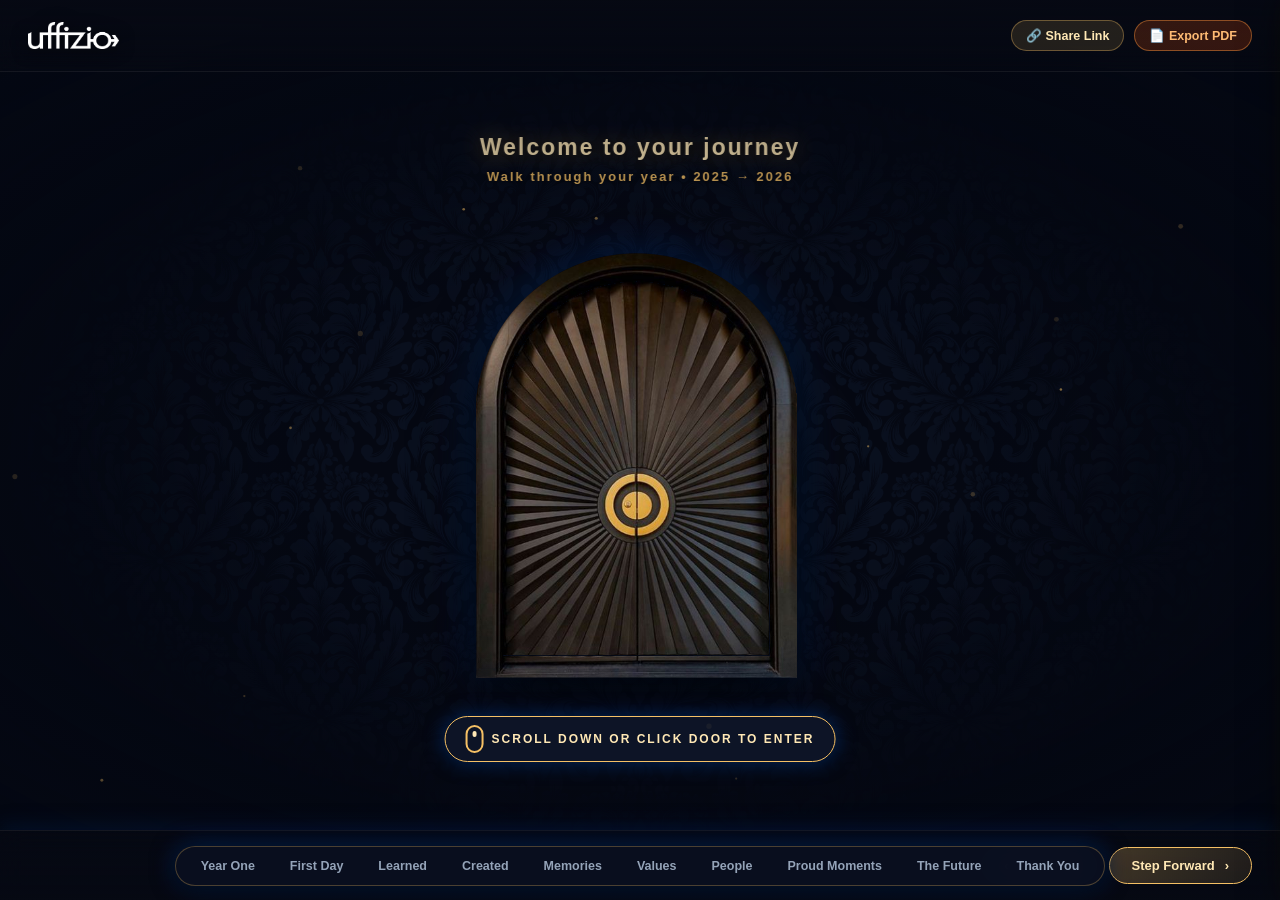
==== index.html @ 28c7464e "feat(memories): add 4 new photos completing memories photo collage with 7 photos" ====
<!DOCTYPE html>
<html lang="en">
<head>
  <meta charset="UTF-8">
  <meta name="viewport" content="width=device-width, initial-scale=1.0">
  <meta http-equiv="Cache-Control" content="no-cache, no-store, must-revalidate">
  <meta http-equiv="Pragma" content="no-cache">
  <meta http-equiv="Expires" content="0">
  <!-- Embedded Palace State (Self-Contained Cross-Device & Incognito Support) -->
  <script id="initialPalaceState" type="application/json">
{
  "profileVersion": 6,
  "chambers": [
    {
      "id": "chamber-milestone",
      "type": "celebration",
      "navNum": "★",
      "navLabel": "Year One",
      "title": "Celebrating your first year with Uffizio",
      "sub": "With Uffizio",
      "canDelete": false,
      "enabled": true,
      "tabTarget": "tab-celebration"
    },
    {
      "id": "chamber-0",
      "type": "timeline",
      "navNum": "01",
      "navLabel": "First Day",
      "title": "Where your journey began",
      "sub": "The beginning of your journey",
      "canDelete": true,
      "enabled": true,
      "tabTarget": "tab-milestones"
    },
    {
      "id": "chamber-1",
      "type": "skills",
      "navNum": "02",
      "navLabel": "Learned",
      "title": "The evolution of growth",
      "sub": "The breakthrough moments, technical mastery, and skills forged through dedication.",
      "canDelete": true,
      "enabled": true,
      "tabTarget": "tab-skills"
    },
    {
      "id": "chamber-2b",
      "type": "projects",
      "navNum": "03",
      "navLabel": "Created",
      "title": "Building impact through innovation",
      "sub": "Expanding horizons, specialized solutions, and next-level contributions.",
      "canDelete": true,
      "enabled": true,
      "tabTarget": "tab-projects-2"
    },
    {
      "id": "chamber-memories-2",
      "type": "memories",
      "navNum": "04",
      "navLabel": "Memories",
      "title": "Celebrating a year of memories",
      "sub": "More curated moments, team laughter, and workplace milestones.",
      "canDelete": true,
      "enabled": true,
      "tabTarget": "tab-memories-2"
    },
    {
      "id": "chamber-values",
      "type": "values",
      "navNum": "05",
      "navLabel": "Values",
      "title": "The values you bring",
      "sub": "The Values You Bring — How Your Everyday Actions Define Our Culture",
      "canDelete": true,
      "enabled": true,
      "tabTarget": "tab-values"
    },
    {
      "id": "chamber-3",
      "type": "people",
      "navNum": "06",
      "navLabel": "People",
      "title": "The people behind your journey",
      "sub": "Warm words, memories, and shared laughs with the team who walked with you.",
      "canDelete": true,
      "enabled": true,
      "tabTarget": "tab-notes"
    },
    {
      "id": "chamber-4",
      "type": "achievements",
      "navNum": "07",
      "navLabel": "Proud Moments",
      "title": "Moments that made you proud",
      "sub": "Milestones of recognition, awards, and breakthroughs celebrating your impact.",
      "canDelete": true,
      "enabled": true,
      "tabTarget": "tab-proud"
    },
    {
      "id": "chamber-5",
      "type": "future",
      "navNum": "08",
      "navLabel": "The Future",
      "title": "My vision for what’s next",
      "sub": "Looking ahead to the next summits, vision, and growth with Uffizio.",
      "canDelete": true,
      "enabled": true,
      "tabTarget": "tab-future"
    },
    {
      "id": "chamber-thankyou",
      "type": "thankyou",
      "navNum": "09",
      "navLabel": "Thank You",
      "title": "Thank you",
      "sub": "With Deepest Gratitude & Pride — Honoring Your 1 Year Journey With Uffizio",
      "canDelete": true,
      "enabled": true,
      "tabTarget": "tab-thankyou"
    }
  ],
  "doorWingLeft": "UFFIZIO",
  "doorWingRight": "2025 → 2026",
  "editorPasscode": "uffizio",
  "entrance": {
    "logo": "uffizio_logo_white.png",
    "title": "Welcome to your journey",
    "subtitle": "Walk through your year • 2025 → 2026",
    "prompt": "Scroll down or click door to enter"
  },
  "employee": {
    "name": "Dhara Patel",
    "role": "Software Engineer • Creative Systems",
    "date": "01 September 2025",
    "photo": "dhara_profile.jpg",
    "years": "2025 → 2026"
  },
  "celebration": {
    "title": "Celebrating your first year with Uffizio",
    "sub": "With Uffizio",
    "quote": "“One year ago, a new chapter began. Today, we celebrate everything that made it meaningful.”"
  },
  "milestones": [
    {
      "date": "01 September 2025",
      "title": "Joined Uffizio",
      "sub": "Customer Support Journey Begins"
    },
    {
      "date": "March 2026",
      "title": "Successfully Completed Probation",
      "sub": "Confirmed Core Team Member"
    },
    {
      "date": "01 September 2026",
      "title": "Completed 1 Year Journey",
      "sub": "1 Year of Impact & Excellence"
    },
    {
      "date": "September 2026",
      "title": "Sr.Devloper",
      "sub": "Devloper journy began."
    }
  ],
  "evolution": {
    "thenTitle": "Day 01",
    "thenPoints": [
      {
        "icon": "globe",
        "text": "Learning the environment"
      },
      {
        "icon": "box",
        "text": "Understanding the product"
      },
      {
        "icon": "compass",
        "text": "Getting familiar with the role"
      }
    ],
    "growthLabel": "",
    "nowTitle": "Today",
    "nowPoints": [
      {
        "icon": "shield",
        "text": "More confidence",
        "colorClass": "highlight-gold"
      },
      {
        "icon": "target",
        "text": "Better understanding",
        "colorClass": "highlight-cyan"
      },
      {
        "icon": "crown",
        "text": "Greater ownership",
        "colorClass": "highlight-emerald"
      }
    ]
  },
  "thankYou": {
    "headerBadge": "",
    "title": "Thank You, Dhara!",
    "subtitle": "",
    "message": "Thank you for your dedication, energy, and spirit at Uffizio. Your contributions strengthen our team, and we’re proud of your growth and journey with us.",
    "signature": "— With heartfelt gratitude & best wishes, Team Uffizio 🌟",
    "actionBtn1": "🎉 Shower Confetti & Applause",
    "actionBtn2": "",
    "actionBtn3": "🏛️ Revisit Palace From Start",
    "badges": [
      {
        "icon": "star",
        "title": "365 Days of Excellence",
        "desc": "Dedication and resilience every single day"
      },
      {
        "icon": "heart",
        "title": "Cherished Teammate",
        "desc": "Bringing warmth, trust, and team spirit"
      },
      {
        "icon": "rocket",
        "title": "Limitless Horizons",
        "desc": "Ready to conquer the next summits together"
      }
    ]
  },
  "proud": {
    "plaqueTitle": "INNOVATOR OF THE YEAR",
    "plaqueSubtitle": "2025 - 2026 ANNUAL HONORS",
    "trophyImg": "golden_trophy.png",
    "polaroids": [
      {
        "image": "proud_polaroid_1.png",
        "caption": "v4.0 Launch Night! 🚀"
      },
      {
        "image": "proud_polaroid_2.png",
        "caption": "Hackathon Runners-up 🏆"
      },
      {
        "image": "proud_polaroid_3.png",
        "caption": "All-Hands Demo Day 🎤"
      }
    ]
  },
  "future": {
    "title": "My Vision for What's Next",
    "image": "future_vision_board.png",
    "quoteText": "A goal without a plan is just a wish.",
    "quoteAuthor": "Antoine de Saint-Exupéry",
    "cards": [
      {
        "title": "What skills do you want to build?",
        "sub": "Share the skills or knowledge you want to develop to grow in your career."
      },
      {
        "title": "What new challenges do you want to take on?",
        "sub": "Tell us about the kind of opportunities or responsibilities you would like to explore."
      },
      {
        "title": "What impact do you want to create?",
        "sub": "How do you see yourself contributing more to your team and Uffizio?"
      },
      {
        "title": "Where do you see yourself growing?",
        "sub": "Envision your long-term goals, milestones, and leadership journey ahead."
      }
    ],
    "bottomQuote1": "Your journey doesn't end here.",
    "bottomQuote2": "It evolves with every step you take.",
    "btnSaveText": "Save My Vision"
  },
  "skills": [
    {
      "title": "Knowledge",
      "desc": "Product & Architecture",
      "pct": 98,
      "icon": "🧠",
      "tag": "Product Mastery"
    },
    {
      "title": "Communication",
      "desc": "Cross-Team Alignment",
      "pct": 95,
      "icon": "💬",
      "tag": "Team Synergy"
    },
    {
      "title": "Problem Solving",
      "desc": "First-Principles Triage",
      "pct": 96,
      "icon": "🧩",
      "tag": "Rapid Resolution"
    },
    {
      "title": "Confidence",
      "desc": "Autonomous Ownership",
      "pct": 98,
      "icon": "🛡️",
      "tag": "High Autonomy"
    }
  ],
  "contributions": [
    {
      "id": 0,
      "image": "https://images.unsplash.com/photo-1551288049-bebda4e38f71?w=700&auto=format&fit=crop&q=80",
      "project": {
        "title": "Enterprise Support SLA 99.8%",
        "desc": "Delivering mission-critical technical support and rapid incident resolution for high-value enterprise fleet partners."
      },
      "contribution": {
        "title": "Direct Triage & Swift Resolution",
        "desc": "Owned tier-1/tier-2 incident lifecycle, coordinated cross-functional engineering fixes, and established a sub-15m initial response rhythm."
      },
      "impact": {
        "title": "Zero SLA Breaches & 99.8% CSAT",
        "desc": "Maintained an impeccable SLA track record throughout Year 1, earning stellar partner trust and high retention.",
        "metricVal1": "99.8%",
        "metricLbl1": "SLA Maintained"
      }
    },
    {
      "id": 1,
      "image": "https://images.unsplash.com/photo-1517245386807-bb43f82c33c4?w=700&auto=format&fit=crop&q=80",
      "project": {
        "title": "Standard Operating Procedures v2",
        "desc": "Standardizing complex vehicle tracking hardware diagnostics and telematics platform onboarding SOPs."
      },
      "contribution": {
        "title": "Authoring 60+ Troubleshooting Guides",
        "desc": "Synthesized edge-case solutions into visual step-by-step documentation and conducted knowledge-transfer sessions."
      },
      "impact": {
        "title": "65% Faster Team Ramp-Up",
        "desc": "Reduced support query escalation turnaround by 3x and accelerated training for all newly onboarding teammates.",
        "metricVal1": "60+",
        "metricLbl1": "Guides Authored"
      }
    },
    {
      "id": 2,
      "image": "https://images.unsplash.com/photo-1524522173746-f628baad3644?w=700&auto=format&fit=crop&q=80",
      "project": {
        "title": "Proactive Fleet Anomaly Monitoring",
        "desc": "Early detection of sensor disconnections, device battery drain, and network latency before clients notice downtime."
      },
      "contribution": {
        "title": "Preventative Diagnostics Routine",
        "desc": "Implemented daily automated health checks and conducted outreach calls to pre-emptively calibrate vehicle tracking units."
      },
      "impact": {
        "title": "+48% Proactive Case Resolution",
        "desc": "Prevented hundreds of potential downtime hours and substantially elevated client confidence in platform stability.",
        "metricVal1": "150+",
        "metricLbl1": "Fleets Safeguarded"
      }
    },
    {
      "id": 3,
      "image": "https://images.unsplash.com/photo-1573496359142-b8d87734a5a2?w=700&auto=format&fit=crop&q=80",
      "project": {
        "title": "Year-Round Client Advocacy",
        "desc": "Serving as the trusted face and reassuring voice of Uffizio across 500+ complex customer touchpoints."
      },
      "contribution": {
        "title": "Empathetic, End-to-End Ownership",
        "desc": "Turned frustrated users into brand champions through relentless follow-ups, patience, and clear technical communication."
      },
      "impact": {
        "title": "500+ Smiles & 4.9★ Rating",
        "desc": "Directly strengthened client loyalty, earning praise from team leads, customers, and management alike.",
        "metricVal1": "500+",
        "metricLbl1": "Breakthroughs"
      }
    },
    {
      "id": 4,
      "image": "https://images.unsplash.com/photo-1460925895917-afdab827c52f?w=700&auto=format&fit=crop&q=80",
      "project": {
        "title": "Employee new  task",
        "desc": "Describe the key project scope, customer problem, or technical initiative."
      },
      "contribution": {
        "title": "Good",
        "desc": "Describe the direct action you took, solutions created, or fixes delivered."
      },
      "impact": {
        "title": "Measurable Business Result",
        "desc": "Explain the outcome, customer satisfaction, or efficiency achieved.",
        "metricVal1": "100%",
        "metricLbl1": "Success"
      }
    },
    {
      "id": 5,
      "image": "https://images.unsplash.com/photo-1551288049-bebda4e38f71?w=700&auto=format&fit=crop&q=80",
      "project": {
        "title": "Project / Task 6",
        "desc": "Describe the key project scope, customer problem, or technical initiative."
      },
      "contribution": {
        "title": "Key Contribution & Ownership",
        "desc": "Describe the direct action you took, solutions created, or fixes delivered."
      },
      "impact": {
        "title": "Measurable Business Result",
        "desc": "Explain the outcome, customer satisfaction, or efficiency achieved.",
        "metricVal1": "100%",
        "metricLbl1": "Success"
      }
    },
    {
      "id": 6,
      "image": "https://images.unsplash.com/photo-1517245386807-bb43f82c33c4?w=700&auto=format&fit=crop&q=80",
      "project": {
        "title": "Project / Task 7",
        "desc": "Describe the key project scope, customer problem, or technical initiative."
      },
      "contribution": {
        "title": "Key Contribution & Ownership",
        "desc": "Describe the direct action you took, solutions created, or fixes delivered."
      },
      "impact": {
        "title": "Measurable Business Result",
        "desc": "Explain the outcome, customer satisfaction, or efficiency achieved.",
        "metricVal1": "100%",
        "metricLbl1": "Success"
      }
    },
    {
      "id": 7,
      "image": "https://images.unsplash.com/photo-1524522173746-f628baad3644?w=700&auto=format&fit=crop&q=80",
      "project": {
        "title": "Project / Task 8",
        "desc": "Describe the key project scope, customer problem, or technical initiative."
      },
      "contribution": {
        "title": "Key Contribution & Ownership",
        "desc": "Describe the direct action you took, solutions created, or fixes delivered."
      },
      "impact": {
        "title": "Measurable Business Result",
        "desc": "Explain the outcome, customer satisfaction, or efficiency achieved.",
        "metricVal1": "100%",
        "metricLbl1": "Success"
      }
    }
  ],
  "contributions2": [
    {
      "id": 0,
      "tabLabel": "Telematics Sync",
      "tabIcon": "🛰️",
      "image": "https://images.unsplash.com/photo-1518770660439-4636190af475?w=800&auto=format&fit=crop&q=80",
      "project": {
        "title": "Cross-Platform Telematics Sync",
        "desc": "Engineering high-throughput telemetry stream monitoring and synchronization across multi-vendor GPS hardware.",
        "tag": "IoT & Data Integrity • High Precision"
      },
      "contribution": {
        "title": "",
        "desc": "Architected real-time ingestion pipelines reconciling protocol discrepancies across 15+ IoT tracker models."
      },
      "impact": {
        "title": "Data Reliability & Precision",
        "desc": "Achieved 99.9% telematics accuracy, eliminating GPS packet drops and enabling live fleet tracking at scale.",
        "metricVal1": "",
        "metricLbl1": "Telematics Accuracy"
      }
    },
    {
      "id": 1,
      "tabLabel": "Incident Automation",
      "tabIcon": "⚡",
      "image": "https://images.unsplash.com/photo-1551434678-e076c223a692?w=800&auto=format&fit=crop&q=80",
      "project": {
        "title": "Automated Incident Escalation",
        "desc": "Developing smart triage triggers and escalation workflows to accelerate critical issue response times.",
        "tag": "Workflow Automation • Operations"
      },
      "contribution": {
        "title": "",
        "desc": "Built rule-based dispatch scripts connecting customer priority tickets directly with specialized engineering pods."
      },
      "impact": {
        "title": "Swift MTTR Reduction",
        "desc": "Accelerated critical issue escalation by 35% and improved cross-departmental incident handoffs.",
        "metricVal1": "",
        "metricLbl1": "Faster Escalation"
      }
    },
    {
      "id": 2,
      "tabLabel": "Client Onboarding",
      "tabIcon": "🌐",
      "image": "https://images.unsplash.com/photo-1552664730-d307ca884978?w=800&auto=format&fit=crop&q=80",
      "project": {
        "title": "Global Client Onboarding Hub",
        "desc": "Guiding enterprise fleet operators through bespoke onboarding architectures, device configuration, and staff training.",
        "tag": "Partner Success • Global Scale"
      },
      "contribution": {
        "title": "",
        "desc": "Facilitated over 120 live migration sessions, configuring geofences, alerts, and analytics dashboards for new clients."
      },
      "impact": {
        "title": "Accelerated Time-to-Value",
        "desc": "Onboarded 120+ commercial fleets smoothly with a 100% first-month retention milestone.",
        "metricVal1": "",
        "metricLbl1": "Fleets Onboarded"
      }
    },
    {
      "id": 3,
      "tabLabel": "Quality Loop",
      "tabIcon": "🔄",
      "image": "https://images.unsplash.com/photo-1460925895917-afdab827c52f?w=800&auto=format&fit=crop&q=80",
      "project": {
        "title": "Quality Assurance & Feedback Loop",
        "desc": "Establishing direct feedback loops connecting real-world user pain points with product sprint planning.",
        "tag": "Product Excellence • Voice of Customer"
      },
      "contribution": {
        "title": "",
        "desc": "Analyzed frontline feedback trends and authored monthly usability insight reports for the engineering team."
      },
      "impact": {
        "title": "High First-Contact Resolution",
        "desc": "Helped drive first-contact fix rates to 98% and reduced repetitive feature-related inquiries.",
        "metricVal1": "",
        "metricLbl1": "First-Contact Fix"
      }
    }
  ],
  "chamber2bCommonImage": "creations_showcase_common.png",
  "chamber2bCommonTitle": "Innovation & Systems In Action",
  "chamber2bCommonDesc": "Real-time architecture, proactive incident workflows, and high-impact partner success.",
  "projects": [
    {
      "title": "Platform Core v4.0",
      "subtitle": "Flagship Telematics & Engine Architecture",
      "gauge1": "99.98%",
      "gauge2": "+42%",
      "desc": "Architected the high-throughput ingestion pipeline processing real-time vehicle coordinates and alerts with sub-50ms round-trip synchronization."
    },
    {
      "title": "Design System 2.0",
      "subtitle": "Accessible Component Library",
      "gauge1": "50+",
      "gauge2": "3x",
      "desc": "Built a ground-up accessible enterprise UI system with dark/light themes, WCAG AA compliance, and rich spatial interaction primitives."
    },
    {
      "title": "Workflow Automation Engine",
      "subtitle": "Intelligent Operations & Dispatch",
      "gauge1": "18h",
      "gauge2": "12k+",
      "desc": "Engineered automated dispatch reconciliation, eliminating manual spreadsheets and reducing error margins to practically zero."
    },
    {
      "title": "150+ PRs Shipped",
      "subtitle": "Engineering Consistency & Velocity",
      "gauge1": "620+",
      "gauge2": "99.8%",
      "desc": "A full cycle of dependable delivery with thorough code reviews, zero regressions introduced in critical flows, and strong docs."
    }
  ],
  "memories": [
    {
      "id": 1,
      "title": "",
      "date": "",
      "tag": "",
      "image": "memories_photo_1.png",
      "desc": "Stepping into the Uffizio family on Day 1 with excitement, high aspirations, and warm welcomes."
    },
    {
      "id": 2,
      "title": "",
      "date": "",
      "tag": "",
      "image": "memories_photo_2.png",
      "desc": "Collaborative problem-solving, whiteboard brainstorms, and late-night pizza coding sessions."
    },
    {
      "id": 3,
      "title": "",
      "date": "",
      "tag": "",
      "image": "memories_photo_3.png",
      "desc": "Unwinding outside the office with laughter, fun activities, and deep conversations."
    },
    {
      "id": 4,
      "title": "",
      "date": "",
      "tag": "",
      "image": "memories_photo_4.png",
      "desc": "Standing ovations and high fives across the floor when the system went live seamlessly."
    },
    {
      "id": 5,
      "title": "",
      "date": "",
      "tag": "",
      "image": "memories_photo_5.png",
      "desc": "Traditional attire, vibrant colors, sweets, and celebrating our rich diversity together."
    },
    {
      "id": 6,
      "title": "",
      "date": "",
      "tag": "",
      "image": "memories_photo_6.png",
      "desc": "Looking back at an incredible year of personal evolution, achievements, and strong bonds."
    },
    {
      "id": 7,
      "title": "",
      "date": "",
      "tag": "",
      "image": "memories_photo_7.png",
      "desc": "Raising a glass to unforgettable milestones and celebrating our journey ahead together."
    }
  ],
  "memories2Mode": "uneven",
  "memories2CollageImage": "memories_collage_part2.png",
  "memories2": [
    {
      "id": 201,
      "title": "Office Celebrations",
      "date": "2025 → 2026",
      "tag": "📸 Celebrations",
      "image": "memories_photo_1.png",
      "desc": "Celebrating shared victories, festive joy, and memorable workplace milestones."
    },
    {
      "id": 202,
      "title": "Creative Collaboration",
      "date": "2025 → 2026",
      "tag": "📸 Teamwork",
      "image": "memories_photo_2.png",
      "desc": "Collaborative problem-solving, whiteboard brainstorms, and cross-functional synergy."
    },
    {
      "id": 203,
      "title": "Beyond The Workplace",
      "date": "2025 → 2026",
      "tag": "📸 Moments",
      "image": "memories_photo_3.png",
      "desc": "Unwinding outside the office, travel adventures, and creating cherished memories."
    },
    {
      "id": 204,
      "title": "Outdoor Strategy & Synergy",
      "date": "2025 → 2026",
      "tag": "📸 Synergy",
      "image": "memories_photo_4.png",
      "desc": "Brainstorming amidst nature, sharing vision, and aligning our team goals under open skies."
    },
    {
      "id": 205,
      "title": "Music & Park Retreat",
      "date": "2025 → 2026",
      "tag": "📸 Wellness",
      "image": "memories_photo_5.png",
      "desc": "Relaxing in the park, recharging energy with favorite tunes, and enjoying peaceful downtime."
    },
    {
      "id": 206,
      "title": "Riverside Conversations",
      "date": "2025 → 2026",
      "tag": "📸 Friendship",
      "image": "memories_photo_6.png",
      "desc": "Heart-to-heart chats, shared laughter, and meaningful friendships forged along the way."
    },
    {
      "id": 207,
      "title": "Cheers to Milestones",
      "date": "2025 → 2026",
      "tag": "📸 Milestones",
      "image": "memories_photo_7.png",
      "desc": "Raising a glass with party hats, joyful laughs, and commemorating our year of accomplishments."
    }
  ],
  "values": [
    {
      "id": 1,
      "title": "OWNERSHIP",
      "icon": "shield",
      "quote": "You step forward when something needs to be done.",
      "desc": "Taking autonomous initiative, closing loops, and owning outcomes from start to finish.",
      "badge": ""
    },
    {
      "id": 2,
      "title": "LEARNING",
      "icon": "sprout",
      "quote": "You turn every challenge into an opportunity to improve.",
      "desc": "Embracing complex problems, mastering new systems, and turning feedback into growth.",
      "badge": ""
    },
    {
      "id": 3,
      "title": "COLLABORATION",
      "icon": "users",
      "quote": "You grow by working with and supporting others.",
      "desc": "Lifting teammates, fostering trust, and driving cross-functional alignment across all teams.",
      "badge": ""
    },
    {
      "id": 4,
      "title": "CUSTOMER FOCUS",
      "icon": "target",
      "quote": "You keep the people we serve at the centre of your work.",
      "desc": "Deep empathy for partner needs, swift resolution, and elevating customer experience.",
      "badge": ""
    }
  ],
  "stickyNotes": [
    {
      "text": "Thank you for staying back and untangling that telemetry cluster bug! You're a true rockstar.",
      "author": "Priya S. • Lead Architect",
      "photo": "https://images.unsplash.com/photo-1573496359142-b8d87734a5a2?w=240&auto=format&fit=crop&q=80",
      "color": "yellow"
    },
    {
      "text": "The dedication you show to every client inspires the entire team. Proud to work alongside you!",
      "author": "Rahul D. • Support Lead",
      "photo": "https://images.unsplash.com/photo-1506794778202-cad84cf45f1d?w=240&auto=format&fit=crop&q=80",
      "color": "pink"
    },
    {
      "text": "Best coffee partner and problem solver. Always ready with an elegant solution and a smile.",
      "author": "Ankit M. • Fellow Teammate",
      "photo": "https://images.unsplash.com/photo-1507003211169-0a1dd7228f2d?w=240&auto=format&fit=crop&q=80",
      "color": "mint"
    },
    {
      "text": "Incredible growth from Day 1. You handled high-pressure situations like a veteran. Keep soaring!",
      "author": "Vikram R. • Operations Director",
      "photo": "https://images.unsplash.com/photo-1534528741775-53994a69daeb?w=240&auto=format&fit=crop&q=80",
      "color": "sky"
    }
  ],
  "chamberStories": {
    "ch1Title": "Where your journey began",
    "ch1Sub": "The beginning of your journey",
    "ch2Title": "What you learned",
    "ch2Sub": "The breakthrough moments, technical mastery, and skills forged through dedication.",
    "ch3Title": "What you created",
    "ch3Sub": "The achievements shipped, architectures scaled, and client milestones delivered.",
    "ch4Title": "The people & bonds",
    "ch4Sub": "Warm words, memories, and shared laughs with the team who walked with you.",
    "chValTitle": "The values you bring",
    "chValDesc": "The values you bring — how your everyday actions define our culture",
    "ch6Wish": "To a year defined by bold initiatives, late-night breakthroughs, and continuous excellence. Happy 1st Work Anniversary!"
  },
  "milestoneTier": "1yr"
}
  </script>
  <meta charset="UTF-8">
  <meta name="viewport" content="width=device-width, initial-scale=1.0, maximum-scale=5.0, viewport-fit=cover">
  <title>Digital Memory Palace | Walk Through Your Year</title>
  <!-- Modern architectural & display fonts -->
  <link rel="preconnect" href="https://fonts.googleapis.com">
  <link rel="preconnect" href="https://fonts.gstatic.com" crossorigin>
  <link href="https://fonts.googleapis.com/css2?family=Ephesis&family=Alex+Brush&family=Great+Vibes&family=Allura&family=DM+Serif+Display:ital@0;1&family=Plus+Jakarta+Sans:wght@300;400;500;600;700;800&family=Caveat:wght@600;700&display=swap" rel="stylesheet">

  <style>
    :root {
      --bg-palace: #060913;
      --bg-room: #0a0f1d;
      --gold-primary: #f5c065;
      --gold-light: #ffe8b5;
      --gold-dark: #b88628;
      --gold-glow: rgba(0, 44, 107, 0.85);
      --shadow-sapphire: 0 15px 40px rgba(0, 44, 107, 0.55);
      --shadow-glow: 0 0 30px rgba(0, 44, 107, 0.75);
      --bg-sapphire-glow: #002C6B;
      --bg-sapphire-glow-rgba: rgba(0, 44, 107, 0.85);
      --cyan-accent: #00e5ff;
      --cyan-glow: rgba(0, 44, 107, 0.85);
      --rose-accent: #ff4d6d;
      --rose-glow: rgba(255, 77, 109, 0.35);
      --emerald-accent: #10b981;
      --amber-accent: #f59e0b;
      --purple-accent: #a855f7;
      --text-main: #f1f5f9;
      --text-muted: #94a3b8;
      --glass-panel: rgba(15, 23, 42, 0.78);
      --glass-border: rgba(255, 255, 255, 0.12);
      --glass-gold-border: rgba(245, 192, 101, 0.3);
      --palace-perspective: 1200px;
      --font-heading: 'DM Serif Display', Georgia, serif;
      --font-calligraphy: 'Ephesis', 'Alex Brush', cursive;
    }

    /* ==========================================================================
       YEAR-WISE MILESTONE ANNIVERSARY THEME TIERS
       Tier 1yr: Default Sapphire Blue & Gold (100% preserves original styling)
       Tier 3yr: Moonlight Platinum Silver & Deep Cobalt Blue
       Tier 5yr: Royal Champagne Gold & Amber Obsidian
       Tier 10yr: Prism Diamond Ice & Holographic Cyan
       Tier 15yr: Deep Emerald & Antique Gold
       Tier 20yr: Imperial Royal Purple & 24K Liquid Gold
       ========================================================================== */
    body.theme-tier-3yr {
      --bg-palace: #050b14;
      --bg-room: #091224;
      --gold-primary: #e2e8f0;
      --gold-light: #ffffff;
      --gold-dark: #94a3b8;
      --gold-glow: rgba(56, 189, 248, 0.85);
      --shadow-sapphire: 0 15px 40px rgba(3, 105, 161, 0.55);
      --shadow-glow: 0 0 30px rgba(56, 189, 248, 0.75);
      --bg-sapphire-glow: #0369a1;
      --bg-sapphire-glow-rgba: rgba(3, 105, 161, 0.85);
      --cyan-accent: #38bdf8;
      --cyan-glow: rgba(56, 189, 248, 0.85);
      --glass-gold-border: rgba(226, 232, 240, 0.35);
    }

    body.theme-tier-5yr {
      --bg-palace: #0f0b05;
      --bg-room: #1c1409;
      --gold-primary: #fbbf24;
      --gold-light: #fef08a;
      --gold-dark: #d97706;
      --gold-glow: rgba(245, 158, 11, 0.85);
      --shadow-sapphire: 0 15px 40px rgba(180, 83, 9, 0.55);
      --shadow-glow: 0 0 30px rgba(245, 158, 11, 0.75);
      --bg-sapphire-glow: #78350f;
      --bg-sapphire-glow-rgba: rgba(120, 53, 15, 0.85);
      --cyan-accent: #f59e0b;
      --cyan-glow: rgba(245, 158, 11, 0.85);
      --glass-gold-border: rgba(251, 191, 36, 0.4);
    }

    body.theme-tier-10yr {
      --bg-palace: #07091e;
      --bg-room: #0e1235;
      --gold-primary: #c4b5fd;
      --gold-light: #ffffff;
      --gold-dark: #818cf8;
      --gold-glow: rgba(168, 85, 247, 0.85);
      --shadow-sapphire: 0 15px 40px rgba(79, 70, 229, 0.55);
      --shadow-glow: 0 0 30px rgba(168, 85, 247, 0.75);
      --bg-sapphire-glow: #312e81;
      --bg-sapphire-glow-rgba: rgba(49, 46, 129, 0.85);
      --cyan-accent: #a5f3fc;
      --cyan-glow: rgba(165, 243, 252, 0.85);
      --glass-gold-border: rgba(165, 243, 252, 0.45);
    }

    body.theme-tier-15yr {
      --bg-palace: #03120e;
      --bg-room: #06241b;
      --gold-primary: #34d399;
      --gold-light: #a7f3d0;
      --gold-dark: #059669;
      --gold-glow: rgba(16, 185, 129, 0.85);
      --shadow-sapphire: 0 15px 40px rgba(5, 150, 105, 0.55);
      --shadow-glow: 0 0 30px rgba(16, 185, 129, 0.75);
      --bg-sapphire-glow: #064e3b;
      --bg-sapphire-glow-rgba: rgba(6, 78, 59, 0.85);
      --cyan-accent: #10b981;
      --cyan-glow: rgba(16, 185, 129, 0.85);
      --glass-gold-border: rgba(52, 211, 153, 0.4);
    }

    body.theme-tier-20yr {
      --bg-palace: #110519;
      --bg-room: #1f0b2d;
      --gold-primary: #ffd700;
      --gold-light: #fffbeb;
      --gold-dark: #b45309;
      --gold-glow: rgba(168, 85, 247, 0.85);
      --shadow-sapphire: 0 15px 40px rgba(107, 33, 168, 0.55);
      --shadow-glow: 0 0 30px rgba(255, 215, 0, 0.75);
      --bg-sapphire-glow: #581c87;
      --bg-sapphire-glow-rgba: rgba(88, 28, 135, 0.85);
      --cyan-accent: #c084fc;
      --cyan-glow: rgba(192, 132, 252, 0.85);
      --glass-gold-border: rgba(255, 215, 0, 0.45);
    }

    * {
      box-sizing: border-box;
      margin: 0;
      padding: 0;
      user-select: none;
      -webkit-user-select: none;
    }


    h1, h2, h3, h4 {
      font-family: var(--font-heading);
      letter-spacing: 0.5px;
    }

    html, body {
      width: 100%;
      max-width: 100vw;
      height: 100%;
      min-height: 100vh;
      min-height: 100dvh;
      overflow: hidden;
      background-color: var(--bg-palace);
      color: var(--text-main);
      font-family: 'Plus Jakarta Sans', sans-serif;
      position: relative;
      -webkit-tap-highlight-color: transparent;
    }

    /* ==========================================================================
       UNIVERSAL SUBTLE BLUE SCROLLBAR (MINIMALIST, SLEEK, FULLY FUNCTIONAL)
       ========================================================================== */
    * {
      scrollbar-width: thin;
      scrollbar-color: rgba(59, 130, 246, 0.35) rgba(255, 255, 255, 0.03);
    }

    ::-webkit-scrollbar {
      width: 7px;
      height: 7px;
    }

    ::-webkit-scrollbar-track {
      background: rgba(255, 255, 255, 0.03);
      border-radius: 10px;
    }

    ::-webkit-scrollbar-thumb {
      background: rgba(59, 130, 246, 0.35);
      border-radius: 10px;
      border: 1px solid rgba(255, 255, 255, 0.08);
      transition: background 0.2s ease;
    }

    ::-webkit-scrollbar-thumb:hover {
      background: rgba(59, 130, 246, 0.65);
    }

    ::-webkit-scrollbar-corner {
      background: transparent;
    }

    /* Enable selection & interaction on scrollable containers */
    .collage-mosaic-grid,
    .skill-cards-grid,
    .laptop-screen-content,
    .wall-sticky-canvas,
    .project-wall-board,
    .journey-milestones-list,
    .admin-tab-content {
      user-select: auto;
      -webkit-user-select: auto;
      scrollbar-gutter: stable;
    }


    /* ==========================================================================
       ROOM: YOUR VALUES (THE VALUES YOU BRING)
       Celestial Orbital Constellation with Center Employee Nucleus
       ========================================================================== */
    #chamber-values .chamber-content {
      height: calc(100% - 170px);
      margin-top: 95px;
      max-width: 1240px;
      width: 95%;
      display: flex;
      align-items: center;
      justify-content: center;
    }

    .values-orbital-stage {
      width: 100%;
      max-width: 1200px;
      display: grid;
      grid-template-columns: 1fr auto 1fr;
      align-items: center;
      justify-content: center;
      gap: 32px;
      position: relative;
      padding: 10px 12px;
    }

    .values-cards-scroll-stage {
      display: contents;
    }

    .values-constellation-col {
      display: flex;
      flex-direction: column;
      gap: 20px;
      width: 100%;
      max-width: 420px;
      z-index: 5;
    }

    .values-col-left {
      grid-column: 1;
      grid-row: 1;
      align-items: flex-end;
    }
    .values-col-right {
      grid-column: 3;
      grid-row: 1;
      align-items: flex-start;
    }

    /* Central Employee Nucleus */
    .values-center-nucleus {
      grid-column: 2;
      grid-row: 1;
      position: relative;
      width: 360px;
      height: 360px;
      display: flex;
      flex-direction: column;
      align-items: center;
      justify-content: center;
      z-index: 10;
      flex-shrink: 0;
    }

    .orbit-ring-outer {
      position: absolute;
      top: 0;
      bottom: 0;
      left: 0;
      right: 0;
      margin: auto;
      width: 360px;
      height: 360px;
      border-radius: 50%;
      border: 1.5px dashed rgba(245, 192, 101, 0.38);
      animation: rotateOrbitRingOuter 28s linear infinite;
      pointer-events: none;
      box-sizing: border-box;
    }

    .orbit-ring-outer::before {
      content: '';
      position: absolute;
      top: -4px;
      left: 50%;
      width: 8px;
      height: 8px;
      border-radius: 50%;
      background: var(--gold-light);
      box-shadow: 0 0 10px var(--gold-primary), 0 0 20px var(--gold-primary);
      transform: translateX(-50%);
    }

    .orbit-ring-inner {
      position: absolute;
      top: 0;
      bottom: 0;
      left: 0;
      right: 0;
      margin: auto;
      width: 300px;
      height: 300px;
      border-radius: 50%;
      border: 1px dashed rgba(59, 130, 246, 0.45);
      animation: rotateOrbitRingInner 20s linear infinite reverse;
      pointer-events: none;
      box-sizing: border-box;
    }

    .orbit-ring-inner::after {
      content: '';
      position: absolute;
      bottom: 44px;
      right: 44px;
      width: 6px;
      height: 6px;
      border-radius: 50%;
      background: #60a5fa;
      box-shadow: 0 0 8px #3b82f6;
    }

    @keyframes rotateOrbitRingOuter {
      from { transform: rotate(0deg); }
      to { transform: rotate(360deg); }
    }

    @keyframes rotateOrbitRingInner {
      from { transform: rotate(0deg); }
      to { transform: rotate(-360deg); }
    }

    .values-avatar-frame {
      width: 250px;
      height: 250px;
      border-radius: 50%;
      position: relative;
      border: 4px solid var(--gold-primary, #f5c065);
      background: #081022;
      padding: 2px;
      box-shadow: 0 0 0 2px rgba(11, 17, 32, 0.9), 0 0 35px rgba(245, 192, 101, 0.5), 0 12px 35px rgba(0, 0, 0, 0.8);
      transition: transform 0.4s cubic-bezier(0.2, 0.9, 0.3, 1), box-shadow 0.4s ease, border-color 0.3s ease;
      cursor: pointer;
      box-sizing: border-box;
      overflow: hidden;
      display: flex;
      align-items: center;
      justify-content: center;
      z-index: 5;
    }

    .values-avatar-frame:hover {
      transform: scale(1.05);
      border-color: var(--gold-light, #ffe8b5);
      box-shadow: 0 0 0 3px rgba(11, 17, 32, 0.9), 0 0 50px rgba(245, 192, 101, 0.75), 0 16px 45px rgba(0, 0, 0, 0.9);
    }

    .values-nucleus-avatar {
      width: 100%;
      height: 100%;
      border-radius: 50%;
      object-fit: cover;
      object-position: center 15%;
      display: block;
      background: #060913;
    }

    .values-nucleus-badge {
      margin-top: 14px;
      display: flex;
      flex-direction: column;
      align-items: center;
      background: rgba(10, 16, 32, 0.85);
      border: 1px solid rgba(245, 192, 101, 0.35);
      border-radius: 20px;
      padding: 4px 14px;
      box-shadow: 0 6px 18px rgba(0, 0, 0, 0.6);
      backdrop-filter: blur(8px);
      -webkit-backdrop-filter: blur(8px);
      white-space: nowrap;
      pointer-events: none;
    }

    .nucleus-name {
      font-family: 'Helvetica Neue', Helvetica, Arial, sans-serif !important;
      font-size: 13px;
      font-weight: 700;
      color: #ffffff;
      letter-spacing: 0.5px;
    }

    .nucleus-tag {
      font-family: 'Helvetica Neue', Helvetica, Arial, sans-serif !important;
      font-size: 12.5px;
      font-weight: 700;
      color: var(--gold-light);
      text-transform: uppercase;
      letter-spacing: 1px;
    }

    /* Satellite Value Cards */
    .value-card {
      width: 100%;
      background: linear-gradient(145deg, rgba(17, 26, 48, 0.9), rgba(8, 13, 26, 0.96));
      border: 1px solid rgba(245, 192, 101, 0.32);
      border-radius: 18px;
      padding: 16px 20px;
      box-shadow: 0 12px 30px rgba(0, 0, 0, 0.65), 0 0 20px rgba(0, 44, 107, 0.4);
      transition: transform 0.35s cubic-bezier(0.2, 0.9, 0.3, 1),
                  box-shadow 0.35s ease,
                  border-color 0.35s ease;
      position: relative;
      overflow: hidden;
      cursor: default;
    }

    .value-card:hover {
      transform: translateY(-4px);
      border-color: var(--gold-primary);
      box-shadow: 0 18px 40px rgba(0, 0, 0, 0.85), 0 0 32px rgba(245, 192, 101, 0.4);
    }

    .value-card-header {
      display: flex;
      align-items: center;
      gap: 12px;
      margin-bottom: 10px;
    }

    .value-icon-box {
      width: 40px;
      height: 40px;
      border-radius: 10px;
      background: rgba(0, 44, 107, 0.65);
      border: 1.5px solid rgba(245, 192, 101, 0.4);
      display: flex;
      align-items: center;
      justify-content: center;
      flex-shrink: 0;
      box-shadow: 0 4px 12px rgba(0, 0, 0, 0.4);
      cursor: pointer;
      position: relative;
      transition: transform 0.25s cubic-bezier(0.2, 0.8, 0.2, 1), box-shadow 0.25s ease, border-color 0.25s ease;
    }

    .value-icon-box:hover {
      transform: scale(1.12);
      box-shadow: 0 0 16px rgba(245, 192, 101, 0.5);
      border-color: #f5c065;
    }

    .value-icon-box .value-svg {
      width: 22px;
      height: 22px;
      stroke-width: 2;
      display: block;
      color: #f5c065;
      stroke: #f5c065;
      filter: drop-shadow(0 0 6px rgba(245, 192, 101, 0.5));
      transition: transform 0.2s ease, filter 0.2s ease;
    }

    .value-icon-box:hover .value-svg {
      transform: scale(1.08);
      filter: drop-shadow(0 0 9px rgba(245, 192, 101, 0.8));
    }

    .value-icon-box .value-icon-img {
      width: 24px;
      height: 24px;
      object-fit: contain;
      display: block;
      transition: transform 0.2s ease;
    }

    .value-icon-box:hover .value-icon-img {
      transform: scale(1.08);
    }

    .admin-value-icon-preview {
      width: 36px;
      height: 36px;
      border-radius: 9px;
      background: rgba(0, 44, 107, 0.65);
      border: 1.5px solid rgba(245, 192, 101, 0.4);
      display: flex;
      align-items: center;
      justify-content: center;
      flex-shrink: 0;
    }

    .admin-value-icon-preview .value-svg {
      width: 20px;
      height: 20px;
      stroke-width: 2;
      display: block;
      color: #f5c065;
      stroke: #f5c065;
    }

    .admin-value-icon-preview .value-icon-img {
      width: 22px;
      height: 22px;
      object-fit: contain;
      display: block;
    }

    .value-title-wrap {
      display: flex;
      align-items: center;
      gap: 8px;
      flex-wrap: wrap;
    }

    .value-title {
      font-family: 'Helvetica Neue', Helvetica, Arial, sans-serif !important;
      font-size: 15px;
      font-weight: 800;
      color: #ffffff;
      letter-spacing: 0.8px;
      margin: 0;
      text-transform: uppercase;
    }

    .value-badge-pill {
      display: none !important;
    }

    .value-quote-text {
      font-family: 'Helvetica Neue', Helvetica, Arial, sans-serif !important;
      font-size: 15px;
      font-weight: 700;
      font-style: italic;
      color: var(--gold-light);
      line-height: 1.4;
      margin-bottom: 0;
    }

    .value-desc-text {
      font-family: 'Helvetica Neue', Helvetica, Arial, sans-serif !important;
      font-size: 14px;
      color: #94a3b8;
      line-height: 1.45;
      margin: 0;
    }

    /* Responsive Queries for Room: Values */
    @media (max-width: 992px) {
      .values-orbital-stage {
        display: flex;
        flex-direction: column;
        align-items: center;
        gap: 16px;
        height: 100%;
        max-height: calc(100vh - 180px);
        overflow: hidden;
        padding-top: 6px;
      }
      .values-center-nucleus {
        grid-column: auto;
        grid-row: auto;
        flex-shrink: 0;
        order: 0;
        margin: 0 auto;
        width: 220px;
        height: 220px;
      }
      .orbit-ring-outer {
        width: 220px;
        height: 220px;
      }
      .orbit-ring-inner {
        width: 180px;
        height: 180px;
      }
      .values-avatar-frame {
        width: 145px;
        height: 145px;
      }
      .values-cards-scroll-stage {
        display: flex;
        flex-direction: column;
        gap: 16px;
        width: 100%;
        max-width: 580px;
        flex: 1;
        overflow-y: auto;
        -webkit-overflow-scrolling: touch;
        padding: 4px 8px 40px 8px;
        box-sizing: border-box;
      }
      .values-constellation-col {
        grid-column: auto;
        grid-row: auto;
        width: 100%;
        max-width: 100%;
        align-items: stretch !important;
      }
    }

/* Fix Chromium 3D transform bug: Flatten active chamber hierarchy so scrollbars can be clicked and dragged */
    .palace-chamber.active,
    .palace-chamber.active .chamber-content,
    .palace-chamber.active .room-memories,
    .palace-chamber.active .collage-board-container,
    .palace-chamber.active .started-timeline-col,
    .palace-chamber.active .journey-timeline-card,
    .palace-chamber.active .horizontal-journey-hall,
    .palace-chamber.active .horizontal-journey-stage,
    .palace-chamber.active .horizontal-timeline-track-wrap,
    .palace-chamber.active .room-learned,
    .palace-chamber.active .studio-desk-area,
    .palace-chamber.active .room-projects,
    .palace-chamber.active .room-created,
    .palace-chamber.active .project-wall-board,
    .palace-chamber.active .project-inspector,
    .palace-chamber.active .room-culture,
    .palace-chamber.active .room-people,
    .palace-chamber.active .team-wall-board,
    .palace-chamber.active .post-note-card,
    .palace-chamber.active .room-proud,
    .palace-chamber.active .proud-gallery-area,
    .palace-chamber.active .room-future,
    .palace-chamber.active .horizon-observatory-window,
    .palace-chamber.active .future-capsule-card,
    .palace-chamber.active .room-thankyou,
    .palace-chamber.active .thankyou-card-monument {
      transform-style: flat !important;
    }


    /* ==========================================================================
       ROOM: THANK YOU (FINAL CHAMBER)
       Majestic Gratitude Monument & Celebratory Sendoff
       ========================================================================== */
    #chamber-thankyou .chamber-content {
      position: relative;
      width: 100%;
      max-width: 860px;
      height: auto;
      max-height: calc(100vh - 146px);
      margin: 0 auto;
      padding: 10px 24px;
      display: flex;
      flex-direction: column;
      align-items: center;
      justify-content: center;
      text-align: center;
      box-sizing: border-box;
      z-index: 10;
    }

    .room-thankyou {
      width: 100%;
      max-width: 820px;
      margin: 0 auto;
      display: flex;
      flex-direction: column;
      align-items: center;
      justify-content: center;
      text-align: center;
      position: relative;
      z-index: 10;
    }

    .thankyou-card-monument {
      width: 100%;
      max-width: 820px;
      margin: 0 auto;
      display: flex;
      flex-direction: column;
      align-items: center;
      justify-content: center;
      text-align: center;
      background: transparent !important;
      border: none !important;
      border-radius: 0 !important;
      padding: 0;
      box-shadow: none !important;
      backdrop-filter: none !important;
      -webkit-backdrop-filter: none !important;
      position: relative;
      overflow: visible;
      transition: transform 0.3s ease;
    }

    .thankyou-card-monument::before {
      display: none !important;
    }

    .thankyou-hero-header {
      width: 100%;
      max-width: 760px;
      margin: 0 auto 20px auto;
      display: flex;
      flex-direction: column;
      align-items: center;
      justify-content: center;
      text-align: center;
      position: relative;
      z-index: 1;
    }

    .thankyou-avatar-halo {
      position: relative;
      width: 104px;
      height: 104px;
      margin: 0 auto 20px auto;
      cursor: pointer;
      display: flex;
      align-items: center;
      justify-content: center;
      transition: transform 0.25s cubic-bezier(0.2, 0.8, 0.2, 1);
    }

    .thankyou-avatar-halo:hover {
      transform: scale(1.08);
    }

    .thankyou-avatar-img {
      width: 100%;
      height: 100%;
      border-radius: 50%;
      object-fit: cover;
      border: 3.5px solid #f5c065;
      box-shadow: 0 10px 28px rgba(0, 0, 0, 0.65), 0 0 28px rgba(245, 192, 101, 0.55);
      display: block;
    }

    .thankyou-avatar-glow {
      position: absolute;
      inset: -8px;
      border-radius: 50%;
      border: 1.5px dashed rgba(245, 192, 101, 0.65);
      animation: rotateOrbitRingOuter 25s linear infinite;
      pointer-events: none;
    }

    .thankyou-wreath-icon {
      position: absolute;
      bottom: -4px;
      right: -2px;
      width: 32px;
      height: 32px;
      border-radius: 50%;
      background: linear-gradient(135deg, #f5c065 0%, #b88628 100%);
      color: #060913;
      display: flex;
      align-items: center;
      justify-content: center;
      font-size: 16px;
      box-shadow: 0 4px 12px rgba(0, 0, 0, 0.5);
    }

    .thankyou-tag-pill {
      font-family: 'Helvetica Neue', Helvetica, Arial, sans-serif !important;
      font-size: 13px;
      font-weight: 700;
      letter-spacing: 1.8px;
      color: #f5c065;
      background: rgba(245, 192, 101, 0.12);
      border: 1px solid rgba(245, 192, 101, 0.35);
      padding: 7px 22px;
      border-radius: 20px;
      margin: 0 auto 22px auto;
      text-transform: uppercase;
      display: inline-block;
      text-align: center;
    }

    .thankyou-main-title {
      font-family: var(--font-heading);
      font-size: 38px;
      color: #ffffff;
      margin: 0 auto 14px auto;
      line-height: 1.2;
      letter-spacing: 0.5px;
      text-align: center;
      width: 100%;
    }

    .thankyou-main-title .serif-gold {
      color: #f5c065;
      font-style: italic;
    }

    .thankyou-subtitle {
      font-family: 'Helvetica Neue', Helvetica, Arial, sans-serif !important;
      font-size: 15px;
      color: #cbd5e1;
      max-width: 640px;
      width: 100%;
      line-height: 1.55;
      margin: 0 auto;
      text-align: center;
    }

    .thankyou-message-card {
      position: relative;
      z-index: 1;
      width: 100%;
      max-width: 720px;
      margin: 0 auto 24px auto;
      padding: 0 16px;
      display: flex;
      flex-direction: column;
      align-items: center;
      justify-content: center;
      text-align: center;
      box-sizing: border-box;
      background: transparent !important;
      border: none !important;
      border-radius: 0 !important;
      box-shadow: none !important;
    }

    .thankyou-quote-decor {
      font-family: var(--font-heading);
      font-size: 44px;
      line-height: 22px;
      color: rgba(245, 192, 101, 0.5);
      margin: 0 auto 6px auto;
      display: block;
      text-align: center;
      width: 100%;
    }

    .thankyou-letter-text {
      font-family: 'Helvetica Neue', Helvetica, Arial, sans-serif !important;
      font-size: 15.5px;
      color: #f8fafc;
      line-height: 1.75;
      margin: 0 auto 16px auto;
      max-width: 680px;
      width: 100%;
      text-align: center;
    }

    .thankyou-signature-line {
      font-family: var(--font-calligraphy), cursive;
      font-size: 25px;
      color: #f5c065;
      text-align: center;
      margin: 0 auto;
      width: 100%;
      letter-spacing: 0.8px;
      text-shadow: 0 0 18px rgba(245, 192, 101, 0.45);
    }

    .thankyou-actions-row {
      position: relative;
      z-index: 1;
      width: 100%;
      max-width: 720px;
      margin: 0 auto;
      display: flex;
      gap: 16px;
      justify-content: center;
      align-items: center;
      flex-wrap: wrap;
      text-align: center;
    }

    .thankyou-confetti-btn {
      padding: 12px 24px;
      font-size: 13.5px;
      font-weight: 700;
      border-radius: 10px;
      cursor: pointer;
    }

    .thankyou-souvenir-btn {
      padding: 12px 22px;
      font-size: 13.5px;
      border-radius: 10px;
      cursor: pointer;
    }

    .thankyou-return-btn {
      padding: 12px 20px;
      font-size: 13px;
      font-weight: 600;
      border-radius: 10px;
      background: rgba(255, 255, 255, 0.06);
      color: #e2e8f0;
      border: 1px solid rgba(255, 255, 255, 0.15);
      cursor: pointer;
      display: inline-flex;
      align-items: center;
      gap: 6px;
      transition: all 0.2s ease;
    }

    .thankyou-return-btn:hover {
      background: rgba(255, 255, 255, 0.12);
      border-color: rgba(245, 192, 101, 0.5);
      color: #f5c065;
      transform: translateY(-2px);
    }

    @media (max-width: 820px) {
      .thankyou-card-monument {
        padding: 16px 12px;
      }
      .thankyou-main-title {
        font-size: 26px;
      }
      .thankyou-letter-text {
        font-size: 14px;
      }
    }

    /* Ambient palace canvas: volumetric dust particles & lighting */
    #ambientCanvas {
      position: absolute;
      top: 0;
      left: 0;
      width: 100%;
      height: 100%;
      z-index: 1;
      pointer-events: none;
    }

    /* ==========================================================================
       TOP PALACE HEADER & FLOORPLAN NAVIGATION
       ========================================================================== */
    header.palace-header {
      position: absolute;
      top: 0;
      left: 0;
      width: 100%;
      height: 72px;
      padding: 0 28px;
      display: flex;
      align-items: center;
      justify-content: space-between;
      background: linear-gradient(180deg, rgba(6, 9, 19, 0.95) 0%, rgba(6, 9, 19, 0.6) 70%, transparent 100%);
      backdrop-filter: blur(12px);
      -webkit-backdrop-filter: blur(12px);
      z-index: 100;
      border-bottom: 1px solid rgba(255, 255, 255, 0.06);
    }

    .palace-header-brand {
      display: flex;
      align-items: center;
      text-decoration: none;
      z-index: 105;
      cursor: pointer;
      transition: opacity 0.25s ease, transform 0.25s ease, filter 0.25s ease;
    }

    .palace-header-brand:hover {
      opacity: 1;
      transform: translateY(-1px) scale(1.03);
      filter: drop-shadow(0 0 10px rgba(245, 192, 101, 0.45));
    }

    .palace-header-brand:active {
      transform: translateY(0) scale(0.98);
    }

    .header-uffizio-logo {
      height: 28px;
      width: auto;
      max-width: 125px;
      object-fit: contain;
      display: block;
      filter: drop-shadow(0 2px 8px rgba(0, 0, 0, 0.7));
    }

    .brand-group {
      display: none !important;
    }

    .brand-group {
      display: flex;
      align-items: center;
      gap: 14px;
    }

    .palace-crest {
      width: 42px;
      height: 42px;
      border-radius: 10px;
      background: linear-gradient(135deg, #1e293b, #0f172a);
      border: 1px solid var(--gold-primary);
      display: flex;
      align-items: center;
      justify-content: center;
      box-shadow: 0 0 16px var(--gold-glow);
      color: var(--gold-primary);
      font-size: 20px;
    }

    .brand-titles h1 {
      font-family: var(--font-heading);
      font-size: 18px;
      font-weight: 700;
      letter-spacing: 2.5px;
      text-transform: uppercase;
      color: var(--gold-light);
      display: flex;
      align-items: center;
      gap: 8px;
    }

    .brand-titles .subtitle {
      font-size: 13.5px;
      font-family: 'Helvetica', 'Helvetica Neue', Arial, sans-serif;
      color: var(--text-muted);
      letter-spacing: 1.2px;
      text-transform: uppercase;
    }

    /* Floorplan Chambers Navigator */
    .floorplan-nav {
      display: flex;
      align-items: center;
      gap: 5px;
      background: rgba(10, 16, 32, 0.92);
      padding: 5px 10px;
      border-radius: 40px;
      border: 1px solid rgba(245, 192, 101, 0.28);
      box-shadow: 0 4px 20px rgba(0, 0, 0, 0.6), 0 0 24px rgba(0, 44, 107, 0.85);
      backdrop-filter: blur(14px);
      -webkit-backdrop-filter: blur(14px);
      z-index: 105;
    }

    .chamber-node {
      display: flex;
      align-items: center;
      gap: 8px;
      padding: 6px 14px;
      border-radius: 30px;
      background: transparent;
      border: 1px solid transparent;
      color: var(--text-muted);
      font-family: 'Helvetica', 'Helvetica Neue', Arial, sans-serif;
      font-size: 12.5px;
      font-weight: 600;
      cursor: pointer;
      transition: all 0.3s cubic-bezier(0.16, 1, 0.3, 1);
      position: relative;
    }

    .chamber-node:hover {
      color: var(--gold-light);
      background: rgba(255, 255, 255, 0.05);
    }

    .chamber-node.active {
      background: linear-gradient(135deg, rgba(245, 192, 101, 0.22), rgba(245, 192, 101, 0.08));
      color: var(--gold-light);
      border-color: var(--gold-primary);
      box-shadow: 0 0 14px var(--gold-glow);
    }

    .chamber-node.visited:not(.active) {
      color: #cbd5e1;
    }

    .chamber-node.visited:not(.active)::after {
      content: '';
      position: absolute;
      bottom: 2px;
      left: 50%;
      transform: translateX(-50%);
      width: 4px;
      height: 4px;
      border-radius: 50%;
      background: var(--emerald-accent);
      box-shadow: 0 0 6px var(--emerald-accent);
    }

    .chamber-node .num {
      font-size: 11.5px;
      opacity: 0.7;
      letter-spacing: 0.5px;
    }

    /* Action buttons in header */
    .header-actions {
      display: flex;
      align-items: center;
      gap: 10px;
    }

    .action-pill {
      display: flex;
      align-items: center;
      gap: 7px;
      padding: 7px 14px;
      border-radius: 20px;
      font-size: 12.5px;
      font-weight: 600;
      color: var(--text-main);
      background: rgba(30, 41, 59, 0.7);
      border: 1px solid var(--glass-border);
      cursor: pointer;
      transition: all 0.25s ease;
      text-decoration: none;
    }

    .action-pill:hover {
      background: rgba(51, 65, 85, 0.9);
      border-color: var(--gold-primary);
      color: var(--gold-light);
      transform: translateY(-1px);
    }
    .save-download-pill-btn {
      background: linear-gradient(135deg, rgba(16, 185, 129, 0.4), rgba(5, 150, 105, 0.55));
      border: 1px solid rgba(52, 211, 153, 0.7);
      color: #a7f3d0;
      font-weight: 700;
      box-shadow: 0 0 15px rgba(16, 185, 129, 0.35);
      cursor: pointer;
      transition: all 0.25s ease;
    }
    .save-download-pill-btn:hover {
      background: linear-gradient(135deg, rgba(16, 185, 129, 0.7), rgba(5, 150, 105, 0.85));
      border-color: #6ee7b7;
      color: #ffffff;
      box-shadow: 0 0 25px rgba(16, 185, 129, 0.7);
      transform: translateY(-1px);
    }
    /* Palace Non-Blocking Floating Toast Notification */
    .palace-toast-container {
      position: fixed;
      bottom: 24px;
      left: 50%;
      transform: translateX(-50%) translateY(100px);
      background: rgba(15, 23, 42, 0.95);
      border: 1px solid rgba(16, 185, 129, 0.6);
      box-shadow: 0 10px 30px rgba(0, 0, 0, 0.7), 0 0 20px rgba(16, 185, 129, 0.4);
      color: #f1f5f9;
      padding: 12px 24px;
      border-radius: 30px;
      font-size: 13px;
      font-weight: 600;
      z-index: 100000;
      display: flex;
      align-items: center;
      gap: 10px;
      pointer-events: none;
      opacity: 0;
      transition: all 0.35s cubic-bezier(0.16, 1, 0.3, 1);
    }
    .palace-toast-container.active {
      transform: translateX(-50%) translateY(0);
      opacity: 1;
    }



    .audio-btn {
      position: relative;
    }

    .audio-bars {
      display: inline-flex;
      align-items: flex-end;
      gap: 2px;
      height: 12px;
    }

    .audio-bar {
      width: 2px;
      background: var(--gold-primary);
      border-radius: 1px;
      height: 4px;
      transition: height 0.2s ease;
    }

    .audio-playing .audio-bar:nth-child(1) { animation: soundBar 0.8s ease-in-out infinite alternate; }
    .audio-playing .audio-bar:nth-child(2) { animation: soundBar 0.6s ease-in-out infinite alternate 0.2s; }
    .audio-playing .audio-bar:nth-child(3) { animation: soundBar 0.9s ease-in-out infinite alternate 0.4s; }

    @keyframes soundBar {
      0% { height: 3px; }
      100% { height: 14px; }
    }

    /* Continuous Palace Scroll Gauge across bottom of header */
    .header-progress-line {
      position: absolute;
      bottom: 0;
      left: 0;
      height: 2px;
      width: 0%;
      background: linear-gradient(90deg, var(--gold-primary), var(--cyan-accent));
      box-shadow: 0 0 8px var(--gold-glow);
      transition: width 0.35s ease;
      z-index: 101;
    }

    /* 3-Dot More Menu Button in Header (Desktop hidden, Mobile visible) */
    .btn-header-more-dots {
      display: none;
      align-items: center;
      justify-content: center;
      width: 38px;
      height: 38px;
      border-radius: 12px;
      background: rgba(30, 41, 59, 0.75);
      border: 1px solid var(--glass-border);
      color: var(--gold-light);
      cursor: pointer;
      padding: 0;
      transition: all 0.25s cubic-bezier(0.16, 1, 0.3, 1);
      flex-shrink: 0;
      -webkit-tap-highlight-color: transparent;
    }
    .btn-header-more-dots:hover,
    .btn-header-more-dots:active {
      background: rgba(51, 65, 85, 0.95);
      border-color: var(--gold-primary);
      color: #ffffff;
      box-shadow: 0 0 16px var(--gold-glow);
      transform: scale(1.04);
    }
    .btn-header-more-dots .dots-svg {
      width: 22px;
      height: 22px;
      fill: currentColor;
    }

    /* Body lock when mobile sidebar drawer is open */
    body.mobile-sidebar-open {
      overflow: hidden !important;
    }

    /* Mobile Navigation Sidebar Backdrop */
    .mobile-nav-backdrop {
      position: fixed;
      inset: 0;
      background: rgba(3, 7, 18, 0.72);
      backdrop-filter: blur(8px);
      -webkit-backdrop-filter: blur(8px);
      z-index: 99998;
      opacity: 0;
      visibility: hidden;
      transition: opacity 0.3s cubic-bezier(0.16, 1, 0.3, 1),
                  visibility 0.3s cubic-bezier(0.16, 1, 0.3, 1);
      pointer-events: none;
    }
    .mobile-nav-backdrop.open {
      opacity: 1;
      visibility: visible;
      pointer-events: auto;
    }

    /* Mobile Navigation Sidebar Drawer (Vertical List) */
    .mobile-nav-sidebar {
      position: fixed;
      top: 0;
      right: 0;
      width: 320px;
      max-width: 86vw;
      height: 100vh;
      height: 100dvh;
      background: linear-gradient(180deg, rgba(15, 23, 42, 0.97) 0%, rgba(10, 16, 30, 0.98) 100%);
      backdrop-filter: blur(24px);
      -webkit-backdrop-filter: blur(24px);
      border-left: 1px solid rgba(212, 175, 55, 0.35);
      box-shadow: -10px 0 35px rgba(0, 0, 0, 0.8), 0 0 30px rgba(212, 175, 55, 0.15);
      z-index: 99999;
      display: flex;
      flex-direction: column;
      transform: translateX(105%);
      transition: transform 0.35s cubic-bezier(0.16, 1, 0.3, 1);
      will-change: transform;
      overflow: hidden;
    }
    .mobile-nav-sidebar.open {
      transform: translateX(0);
    }

    /* Sidebar Header */
    .mobile-sidebar-header {
      display: flex;
      align-items: center;
      justify-content: space-between;
      padding: 18px 20px;
      border-bottom: 1px solid rgba(255, 255, 255, 0.08);
      background: rgba(255, 255, 255, 0.02);
      flex-shrink: 0;
    }
    .mobile-sidebar-title-box {
      display: flex;
      align-items: center;
      gap: 10px;
    }
    .sidebar-gold-crown {
      font-size: 22px;
      filter: drop-shadow(0 0 8px rgba(212, 175, 55, 0.5));
    }
    .sidebar-title-texts {
      display: flex;
      flex-direction: column;
      gap: 2px;
    }
    .sidebar-title {
      margin: 0;
      font-size: 16px;
      font-weight: 700;
      color: var(--gold-light);
      letter-spacing: 0.5px;
      font-family: 'Cinzel', serif, Georgia;
    }
    .sidebar-subtitle {
      font-size: 11px;
      color: rgba(255, 255, 255, 0.5);
    }
    .mobile-sidebar-close {
      width: 34px;
      height: 34px;
      border-radius: 50%;
      background: rgba(255, 255, 255, 0.06);
      border: 1px solid rgba(255, 255, 255, 0.12);
      color: rgba(255, 255, 255, 0.8);
      font-size: 15px;
      display: flex;
      align-items: center;
      justify-content: center;
      cursor: pointer;
      transition: all 0.2s ease;
    }
    .mobile-sidebar-close:hover,
    .mobile-sidebar-close:active {
      background: rgba(239, 68, 68, 0.2);
      border-color: rgba(239, 68, 68, 0.5);
      color: #ffffff;
      transform: scale(1.08);
    }

    /* Sidebar Actions List (Vertical List) */
    .mobile-sidebar-actions-list {
      flex: 1;
      overflow-y: auto;
      -webkit-overflow-scrolling: touch;
      padding: 14px 14px;
      display: flex;
      flex-direction: column;
      gap: 8px;
    }
    .mobile-sidebar-actions-list::-webkit-scrollbar {
      width: 4px;
    }
    .mobile-sidebar-actions-list::-webkit-scrollbar-thumb {
      background: rgba(212, 175, 55, 0.3);
      border-radius: 4px;
    }

    .sidebar-action-item {
      display: flex;
      align-items: center;
      gap: 12px;
      width: 100%;
      padding: 12px 14px;
      background: rgba(30, 41, 59, 0.5);
      border: 1px solid rgba(255, 255, 255, 0.07);
      border-radius: 14px;
      color: var(--text-main);
      cursor: pointer;
      transition: all 0.2s ease;
      text-align: left;
      font-family: inherit;
      -webkit-tap-highlight-color: transparent;
    }
    .sidebar-action-item:hover,
    .sidebar-action-item:active {
      background: rgba(51, 65, 85, 0.7);
      border-color: rgba(212, 175, 55, 0.4);
      transform: translateX(-2px);
    }
    .sidebar-action-item.sidebar-item-featured {
      background: linear-gradient(135deg, rgba(212, 175, 55, 0.15) 0%, rgba(30, 41, 59, 0.75) 100%);
      border: 1px solid rgba(212, 175, 55, 0.45);
      box-shadow: 0 0 15px rgba(212, 175, 55, 0.12);
    }
    .sidebar-action-item.sidebar-item-featured:hover,
    .sidebar-action-item.sidebar-item-featured:active {
      background: linear-gradient(135deg, rgba(212, 175, 55, 0.28) 0%, rgba(51, 65, 85, 0.85) 100%);
      border-color: var(--gold-primary);
    }
    .sidebar-action-icon-col {
      width: 36px;
      height: 36px;
      min-width: 36px;
      border-radius: 10px;
      background: rgba(255, 255, 255, 0.06);
      border: 1px solid rgba(255, 255, 255, 0.1);
      display: flex;
      align-items: center;
      justify-content: center;
      font-size: 17px;
    }
    .sidebar-action-item.sidebar-item-featured .sidebar-action-icon-col {
      background: rgba(212, 175, 55, 0.2);
      border-color: rgba(212, 175, 55, 0.5);
    }
    .sidebar-action-info-col {
      flex: 1;
      display: flex;
      flex-direction: column;
      gap: 2px;
      min-width: 0;
    }
    .sidebar-action-title {
      font-size: 13.5px;
      font-weight: 700;
      color: #f1f5f9;
      white-space: nowrap;
      overflow: hidden;
      text-overflow: ellipsis;
    }
    .sidebar-action-desc {
      font-size: 11px;
      color: rgba(255, 255, 255, 0.5);
      white-space: nowrap;
      overflow: hidden;
      text-overflow: ellipsis;
    }
    .sidebar-action-chevron {
      font-size: 18px;
      color: rgba(255, 255, 255, 0.35);
      padding-right: 2px;
    }
    .sidebar-action-badge {
      font-size: 10.5px;
      font-weight: 700;
      padding: 3px 8px;
      border-radius: 10px;
      text-transform: uppercase;
      letter-spacing: 0.5px;
    }
    .sidebar-action-badge.badge-edit {
      background: rgba(245, 158, 11, 0.2);
      border: 1px solid rgba(245, 158, 11, 0.5);
      color: #fcd34d;
    }
    .sidebar-action-badge.badge-view {
      background: rgba(16, 185, 129, 0.2);
      border: 1px solid rgba(16, 185, 129, 0.5);
      color: #6ee7b7;
    }
    .sidebar-action-toggle-pill {
      font-size: 10.5px;
      font-weight: 700;
      padding: 3px 8px;
      border-radius: 10px;
    }
    .sidebar-action-toggle-pill.pill-on {
      background: rgba(16, 185, 129, 0.25);
      border: 1px solid rgba(52, 211, 153, 0.6);
      color: #a7f3d0;
    }
    .sidebar-action-toggle-pill.pill-off {
      background: rgba(148, 163, 184, 0.15);
      border: 1px solid rgba(148, 163, 184, 0.3);
      color: #94a3b8;
    }

    /* Sidebar Footer / Employee Card */
    .mobile-sidebar-footer {
      padding: 14px 16px;
      border-top: 1px solid rgba(255, 255, 255, 0.08);
      background: rgba(15, 23, 42, 0.6);
      flex-shrink: 0;
    }
    .sidebar-footer-employee {
      display: flex;
      align-items: center;
      gap: 12px;
      padding: 8px 10px;
      background: rgba(255, 255, 255, 0.04);
      border: 1px solid rgba(255, 255, 255, 0.08);
      border-radius: 12px;
    }
    .sidebar-emp-avatar {
      width: 38px;
      height: 38px;
      border-radius: 50%;
      object-fit: cover;
      border: 2px solid var(--gold-primary);
      box-shadow: 0 0 10px rgba(212, 175, 55, 0.3);
    }
    .sidebar-emp-info {
      display: flex;
      flex-direction: column;
      gap: 2px;
    }
    .sidebar-emp-name {
      font-size: 13px;
      font-weight: 700;
      color: #ffffff;
    }
    .sidebar-emp-tag {
      font-size: 11px;
      color: var(--gold-light);
    }

    /* ==========================================================================
       THE 2.5D ARCHITECTURAL MEMORY PALACE VIEWPORT & ROOM CONTAINER
       ========================================================================== */
    .palace-viewport {
      position: absolute;
      top: 72px;
      left: 0;
      width: 100%;
      max-width: 100vw;
      height: calc(100vh - 72px - 70px);
      perspective: var(--palace-perspective);
      perspective-origin: 50% 50%;
      overflow: hidden;
      display: flex;
      align-items: center;
      justify-content: center;
      z-index: 10;
    }

    .palace-stage {
      width: 100%;
      height: 100%;
      position: relative;
      transform-style: preserve-3d;
    }

    /* ==========================================================================
       STAGE 0: THE GRAND PALACE DOUBLE DOORS (OPENS BEFORE ZOOMING)
       ========================================================================== */
    .palace-portal-stage {
      position: absolute;
      top: 0;
      left: 0;
      width: 100%;
      height: 100%;
      display: flex;
      align-items: center;
      justify-content: center;
      transform-style: preserve-3d;
      backface-visibility: hidden;
      -webkit-backface-visibility: hidden;
      will-change: transform, opacity;
      z-index: 45;
      opacity: 1;
      visibility: visible;
      pointer-events: auto;
      transform: translate3d(0, 0, 0px) scale(1);
      transform-origin: 50% 53.4%;
      transition: transform 0.9s cubic-bezier(0.2, 1, 0.35, 1),
                  opacity 0.6s cubic-bezier(0.2, 1, 0.35, 1),
                  visibility 0s 0.9s;
    }

    /* Soft Cinematic Corner Vignette on Entrance Screen */
    .palace-portal-stage::after {
      content: '';
      position: absolute;
      inset: -5%;
      width: 110%;
      height: 110%;
      background: radial-gradient(
        ellipse 70% 64% at 50% 50%,
        transparent 35%,
        rgba(3, 7, 18, 0.35) 65%,
        rgba(3, 7, 18, 0.8) 100%
      );
      pointer-events: none;
      z-index: 5;
    }

    /* Portal Door Occlusion Mask (Disabled so Celebration Room is fully visible during zoom) */
    .portal-door-occlusion-mask {
      display: none;
    }

    /* ==========================================================================
       STAGE 0 -> 1 TRANSITION: CINEMATIC WALK-THROUGH DOORWAY (60FPS LIGHTWEIGHT)
       ========================================================================== */

    /* Phase 1: Inner Preview Visual dissolves cleanly in place WITHOUT zooming */
    .doorway-next-screen.doorway-fade-out {
      opacity: 0 !important;
      transform: scale(1) !important;
      transition: opacity 0.22s ease-out !important;
      pointer-events: none !important;
    }

    .doorway-next-screen.doorway-fade-out * {
      opacity: 0 !important;
      transition: opacity 0.18s ease-out !important;
    }

    /* Aperture becomes clear glass as visual dissolves */
    .portal-arch-structure.door-dissolving .portal-doorway-aperture,
    .portal-arch-structure.zooming-through .portal-doorway-aperture {
      background: transparent !important;
      box-shadow: none !important;
      transition: background 0.2s ease-out, box-shadow 0.2s ease-out !important;
    }

    /* Phase 2: Lightweight Door Zoom - ONLY the 434x500 Arch Scales (Zero Fullscreen Memory Overhead!) */
    .portal-arch-structure.zooming-through {
      transform: scale(4.8) translate3d(0, 0, 0);
      transform-origin: 50% 50%;
      pointer-events: none;
      transition: transform 0.68s cubic-bezier(0.16, 1, 0.3, 1) !important;
    }

    /* Door leaves swing slightly wider to clear camera path */
    .portal-arch-structure.zooming-through .portal-doors-open .photo-door-leaf.left,
    .portal-arch-structure.zooming-through.door-open .photo-door-leaf.left {
      transform: rotateY(-118deg) translate3d(0, 0, 0) !important;
      transition: transform 0.68s cubic-bezier(0.16, 1, 0.3, 1) !important;
    }
    .portal-arch-structure.zooming-through .portal-doors-open .photo-door-leaf.right,
    .portal-arch-structure.zooming-through.door-open .photo-door-leaf.right {
      transform: rotateY(118deg) translate3d(0, 0, 0) !important;
      transition: transform 0.68s cubic-bezier(0.16, 1, 0.3, 1) !important;
    }

    /* Halo glow fades gently during zoom */
    .portal-arch-structure.zooming-through .portal-arch-glow-backdrop {
      opacity: 0 !important;
      transition: opacity 0.25s ease-out !important;
    }

    /* Stage wrapper itself does NOT scale (prevents 100+ megapixel buffer stall) */
    .palace-portal-stage.zooming-through {
      opacity: 0;
      visibility: visible;
      pointer-events: none;
      z-index: 45;
      transition: opacity 0.32s ease-out 0.32s;
    }

    .palace-portal-stage.zooming-through::after {
      opacity: 0 !important;
      transition: opacity 0.2s ease-out !important;
    }

    /* Floating entrance texts fade away cleanly */
    .portal-arch-structure.zooming-through .portal-arch-header,
    .palace-portal-stage.zooming-through .portal-arch-header {
      opacity: 0 !important;
      transform: translateY(-25px) scale(0.92) !important;
      transition: opacity 0.2s ease-out, transform 0.2s ease-out !important;
      pointer-events: none !important;
    }

    .palace-portal-stage.zooming-through .portal-scroll-prompt {
      opacity: 0 !important;
      transform: translate(-50%, 20px) !important;
      transition: opacity 0.2s ease, transform 0.2s ease !important;
    }

    .palace-portal-stage.hidden-forward {
      display: none !important;
      opacity: 0 !important;
      visibility: hidden !important;
      pointer-events: none !important;
      z-index: -999 !important;
      transition: none !important;
    }

    .palace-portal-stage.hidden-forward * {
      display: none !important;
    }

    /* Seamless doorway reveal for Stage 1 celebration chamber */
    #chamber-milestone.waiting-depth {
      transform: translate3d(0, 0, -220px) scale(0.92);
    }

    #chamber-milestone.entering-from-door {
      opacity: 1 !important;
      visibility: visible !important;
      pointer-events: auto !important;
      transform: translate3d(0, 0, 0px) scale(1) !important;
      transition: transform 0.72s cubic-bezier(0.16, 1, 0.3, 1),
                  opacity 0.55s ease-out,
                  visibility 0s 0s !important;
    }

    /* ==========================================================================
       STAGE 0: REAL MONUMENTAL PALACE ARCH & DOUBLE DOORS
       (Real Photographic Sunburst Bronze Doors with Central Gold Medallion)
       ========================================================================== */
    .portal-arch-structure {
      width: 434px;
      height: 500px;
      position: relative;
      perspective: 1200px;
      transform-style: preserve-3d;
      -webkit-transform-style: preserve-3d;
      user-select: none;
      cursor: pointer;
      will-change: transform;
      transform: translate3d(0, 0, 0);
    }

    /* Hardware-accelerated static ambient aura (replaces expensive live raster drop-shadow) */
    .portal-arch-glow-backdrop {
      position: absolute;
      top: 52px;
      left: 53px;
      width: 321px;
      height: 424px;
      border-radius: 161px 161px 0 0;
      box-shadow: 0 20px 60px rgba(0, 0, 0, 0.95), 0 0 45px rgba(0, 44, 107, 0.75);
      pointer-events: none;
      z-index: 1;
      transform: translate3d(0, 0, 0);
    }

    @media (max-width: 480px) {
      .portal-arch-structure {
        transform: scale(0.78);
        transform-origin: center center;
      }
    }

    .portal-arch-header {
      position: absolute;
      top: -68px;
      left: 50%;
      transform: translateX(-50%);
      text-align: center;
      z-index: 25;
      pointer-events: auto;
      white-space: nowrap;
      display: flex;
      flex-direction: column;
      align-items: center;
    }

    .portal-arch-logo-wrap {
      display: none !important;
    }

    .portal-arch-title[contenteditable="true"],
    .portal-arch-sub[contenteditable="true"],
    #portalPromptText[contenteditable="true"],
    .door-back-seal[contenteditable="true"] {
      cursor: text;
      outline: none;
      transition: all 0.2s ease;
      border-radius: 4px;
      padding: 1px 4px;
    }

    .portal-arch-title[contenteditable="true"]:hover,
    .portal-arch-sub[contenteditable="true"]:hover,
    #portalPromptText[contenteditable="true"]:hover,
    .door-back-seal[contenteditable="true"]:hover {
      outline: 1px dashed rgba(245, 192, 101, 0.6) !important;
      background: rgba(245, 192, 101, 0.05);
    }

    .portal-arch-title[contenteditable="true"]:focus,
    .portal-arch-sub[contenteditable="true"]:focus,
    #portalPromptText[contenteditable="true"]:focus,
    .door-back-seal[contenteditable="true"]:focus {
      outline: 1.5px solid #f5c065 !important;
      background: rgba(245, 192, 101, 0.12);
    }

    .portal-arch-logo-wrap,
    .portal-arch-logo {
      display: none !important;
    }

    .portal-arch-title {
      font-family: 'Helvetica Neue', Helvetica, Arial, sans-serif !important;
      font-size: 23px;
      font-weight: 700 !important;
      color: #ffe8b5;
      letter-spacing: 2px;
      text-shadow: 0 0 22px rgba(245, 192, 101, 0.45), 0 2px 8px rgba(0, 0, 0, 0.9);
      margin-bottom: 4px;
      line-height: 1.25;
    }

    .portal-arch-sub {
      font-family: 'Helvetica Neue', Helvetica, Arial, sans-serif !important;
      font-size: 13px;
      font-weight: 600;
      color: var(--gold-primary);
      letter-spacing: 2px;
      margin-top: 3px;
      text-shadow: 0 1px 6px rgba(0, 0, 0, 0.9);
      opacity: 0.92;
    }

    /* Outer stone arch frame from the real photo */
    .portal-photo-frame {
      position: absolute;
      top: 0;
      left: 0;
      width: 434px;
      height: 500px;
      background: url('palace_door_frame.png') no-repeat center / contain;
      z-index: 15;
      pointer-events: none;
    }

    /* Doorway Aperture: strictly clipped to 266x374 arched portal opening */
    .portal-doorway-aperture {
      position: absolute;
      top: 80px;
      left: 80px;
      width: 266px;
      height: 374px;
      border-radius: 133px 133px 0 0;
      overflow: hidden;
      background: #060913;
      z-index: 2;
      user-select: none;
      cursor: pointer;
      will-change: transform;
      transform: translate3d(0, 0, 0);
      box-shadow: inset 0 0 45px rgba(0, 0, 0, 0.95);
    }

    /* Layer 1: Anticipation visual when door is closed */
    .doorway-anticipation-view {
      position: absolute;
      inset: 0;
      display: flex;
      flex-direction: column;
      align-items: center;
      justify-content: center;
      background: radial-gradient(circle at 50% 35%, rgba(0, 44, 107, 0.55) 0%, rgba(9, 14, 28, 0.95) 60%, #060913 100%);
      opacity: 1;
      visibility: visible;
      transform: scale(1);
      transition: opacity 0.5s ease, transform 0.5s ease, visibility 0s 0s;
      z-index: 1;
      pointer-events: none;
    }

    .doorway-anticipation-glow {
      width: 140px;
      height: 140px;
      border-radius: 50%;
      background: radial-gradient(circle, rgba(0, 44, 107, 0.8) 0%, transparent 70%);
      animation: pulseGlow 2.8s infinite alternate ease-in-out;
    }

    /* When door opens: Anticipation visual fades away! ("under ni visual fade thay javu joie") */
    .portal-doors-open ~ .portal-doorway-aperture .doorway-anticipation-view,
    .door-open .doorway-anticipation-view {
      opacity: 0;
      visibility: hidden;
      transform: scale(0.94);
      transition: opacity 0.45s ease, transform 0.45s ease, visibility 0s 0.45s;
    }

    /* Layer 2: The Actual Next Screen (Celebration Hall) visible inside the door opening */
    .doorway-next-screen {
      position: absolute;
      inset: 0;
      display: flex;
      flex-direction: column;
      align-items: center;
      justify-content: center;
      padding: 24px 12px 16px;
      text-align: center;
      background: #080d1a;
      opacity: 0;
      visibility: hidden;
      transform: scale(0.93);
      pointer-events: none;
      z-index: 2;
      overflow: hidden;
      transition: opacity 0.65s cubic-bezier(0.16, 1, 0.3, 1),
                  transform 0.65s cubic-bezier(0.16, 1, 0.3, 1),
                  visibility 0s 0.65s;
    }

    /* When door opens: Next screen fades in and blooms through the doorway! ("ane under next screen dekhavi joie") */
    .portal-doors-open ~ .portal-doorway-aperture .doorway-next-screen,
    .door-open .doorway-next-screen {
      opacity: 1;
      visibility: visible;
      transform: scale(1);
      pointer-events: auto;
      transition: opacity 0.65s cubic-bezier(0.16, 1, 0.3, 1) 0.12s,
                  transform 0.65s cubic-bezier(0.16, 1, 0.3, 1) 0.12s,
                  visibility 0s 0s;
    }

    /* Perspective hall lighting & atmosphere inside doorway */
    .doorway-hall-backdrop {
      position: absolute;
      inset: 0;
      pointer-events: none;
      z-index: 1;
    }

    .doorway-hall-spotlight {
      position: absolute;
      top: -20px;
      left: 50%;
      transform: translateX(-50%);
      width: 220px;
      height: 260px;
      background: radial-gradient(ellipse at 50% 0%, rgba(0, 44, 107, 0.85) 0%, rgba(0, 44, 107, 0.25) 50%, transparent 75%);
      pointer-events: none;
    }

    .doorway-hall-floor {
      position: absolute;
      bottom: 0;
      left: 0;
      width: 100%;
      height: 95px;
      background: linear-gradient(to top, rgba(245, 192, 101, 0.08) 0%, transparent 100%);
      border-top: none;
      pointer-events: none;
    }

    .doorway-journey-svg {
      position: absolute;
      top: 0;
      left: 0;
      width: 100%;
      height: 100%;
      pointer-events: none;
      opacity: 0.65;
    }

    /* Foreground Content of Next Screen inside Doorway */
    .doorway-next-content {
      position: relative;
      z-index: 5;
      display: flex;
      flex-direction: column;
      align-items: center;
      justify-content: center;
      width: 100%;
      height: 100%;
      gap: 12px;
    }

    /* Watermark "01" behind the editorial content */
    .doorway-watermark-01 {
      position: absolute;
      top: 165px;
      right: 4px;
      font-family: 'Helvetica Neue', Helvetica, Arial, sans-serif;
      font-size: 64px;
      font-weight: 900;
      line-height: 0.8;
      color: transparent;
      -webkit-text-stroke: 1px rgba(245, 192, 101, 0.2);
      opacity: 0.8;
      pointer-events: none;
      user-select: none;
      z-index: 1;
    }

    /* Brand Header */
    .doorway-brand-header {
      display: flex;
      align-items: center;
      gap: 7px;
      margin-bottom: 5px;
      z-index: 3;
    }

    .doorway-brand-logo {
      width: 18px;
      height: 18px;
      filter: drop-shadow(0 0 6px rgba(245, 192, 101, 0.5));
    }

    .doorway-brand-text {
      display: flex;
      flex-direction: column;
      align-items: flex-start;
      line-height: 1;
    }

    .doorway-brand-title {
      font-family: 'Helvetica Neue', Helvetica, Arial, sans-serif;
      font-size: 13px;
      font-weight: 800;
      letter-spacing: 2px;
      color: #ffffff;
    }

    .doorway-brand-sub {
      font-family: 'Helvetica', 'Helvetica Neue', Arial, sans-serif;
      font-size: 12px;
      font-weight: 600;
      letter-spacing: 1.2px;
      color: var(--gold-primary);
    }

    /* Arched Hero Portrait (Commanding 60-70% height presence) */
    .doorway-portrait-wrap {
      position: relative;
      margin-bottom: 6px;
      display: flex;
      flex-direction: column;
      align-items: center;
      z-index: 3;
    }

    .doorway-portrait-glow {
      position: absolute;
      top: 50%;
      left: 50%;
      transform: translate(-50%, -50%);
      width: 125%;
      height: 125%;
      background: radial-gradient(circle, rgba(0, 44, 107, 0.8) 0%, transparent 70%);
      filter: blur(12px);
      pointer-events: none;
    }

    .doorway-portrait-arch {
      width: 126px;
      height: 152px;
      border-radius: 63px 63px 12px 12px;
      padding: 3px;
      background: linear-gradient(145deg, rgba(245, 192, 101, 0.7) 0%, rgba(255, 255, 255, 0.2) 50%, rgba(217, 119, 6, 0.5) 100%);
      box-shadow: 0 12px 28px rgba(0, 0, 0, 0.85), 0 0 18px rgba(245, 192, 101, 0.3);
      position: relative;
      overflow: hidden;
    }

    .doorway-portrait-img {
      width: 100%;
      height: 100%;
      border-radius: 60px 60px 9px 9px;
      object-fit: cover;
      object-position: center 15%;
      display: block;
      filter: contrast(1.04) brightness(1.02);
    }

    .doorway-portrait-badge {
      margin-top: -11px;
      position: relative;
      z-index: 4;
      background: rgba(8, 13, 26, 0.94);
      backdrop-filter: blur(8px);
      -webkit-backdrop-filter: blur(8px);
      border: 1px solid rgba(245, 192, 101, 0.5);
      padding: 3px 9px;
      border-radius: 16px;
      display: flex;
      align-items: center;
      gap: 5px;
      box-shadow: 0 4px 12px rgba(0, 0, 0, 0.7), 0 0 10px rgba(245, 192, 101, 0.25);
      white-space: nowrap;
    }

    .doorway-badge-dot {
      width: 5px;
      height: 5px;
      border-radius: 50%;
      background: var(--gold-primary);
      box-shadow: 0 0 6px var(--gold-glow);
    }

    .doorway-badge-years {
      font-family: 'Helvetica', 'Helvetica Neue', Arial, sans-serif;
      font-size: 13px;
      font-weight: 700;
      letter-spacing: 1px;
      color: var(--gold-light);
    }

    .doorway-badge-sep {
      color: var(--gold-primary);
      font-size: 11.5px;
      opacity: 0.7;
    }

    .doorway-badge-days {
      font-family: 'Helvetica', 'Helvetica Neue', Arial, sans-serif;
      font-size: 12.5px;
      color: #cbd5e1;
      letter-spacing: 1px;
    }

    /* Editorial Details in Doorway */
    .doorway-editorial-wrap {
      display: flex;
      flex-direction: column;
      align-items: center;
      text-align: center;
      position: relative;
      z-index: 3;
      width: 100%;
      gap: 16px;
    }

    .doorway-main-title {
      font-family: 'DM Serif Display', Georgia, serif !important;
      font-size: 15px;
      font-weight: 400 !important;
      line-height: 1.25;
      color: #ffffff;
      margin-bottom: 0;
      letter-spacing: 0.8px;
      text-shadow: 0 2px 8px rgba(0, 0, 0, 0.8);
      white-space: pre-line;
    }

    .doorway-main-title span {
      color: #ffffff !important;
      background: none !important;
      -webkit-background-clip: unset !important;
      -webkit-text-fill-color: #ffffff !important;
    }

    .doorway-emp-name {
      font-family: var(--font-calligraphy);
      font-size: 19px;
      font-weight: 400;
      color: var(--gold-light);
      letter-spacing: 0.6px;
      margin-bottom: 0;
      display: inline-flex;
      align-items: center;
      gap: 8px;
      text-shadow: 0 0 12px rgba(245, 192, 101, 0.45), 0 2px 6px rgba(0, 0, 0, 0.9);
      line-height: 1.2;
    }

    .doorway-emp-name::before,
    .doorway-emp-name::after {
      content: '';
      width: 18px;
      height: 1px;
      background: linear-gradient(90deg, transparent, var(--gold-primary));
    }
    .doorway-emp-name::after {
      background: linear-gradient(90deg, var(--gold-primary), transparent);
    }

    .doorway-quote-card {
      position: relative;
      padding: 5px 10px;
      border-left: 2px solid var(--gold-primary);
      background: rgba(255, 255, 255, 0.03);
      border-radius: 0 6px 6px 0;
      max-width: 236px;
    }

    .doorway-quote-text {
      font-family: 'Helvetica Neue', Helvetica, Arial, sans-serif;
      font-style: italic;
      font-size: 13.5px;
      line-height: 1.35;
      color: #cbd5e1;
      letter-spacing: 0.2px;
    }

    /* Double Doors Container (Hardware Accelerated 3D Context) */
    .portal-doors-wrapper {
      position: absolute;
      top: 80px;
      left: 80px;
      width: 266px;
      height: 374px;
      z-index: 8;
      perspective: 1200px;
      transform-style: preserve-3d;
      -webkit-transform-style: preserve-3d;
      cursor: pointer;
      will-change: transform;
      transform: translate3d(0, 0, 0);
    }

    /* Individual Leaf Containers (Buttery Smooth 60/120fps GPU Texture Promotion) */
    .photo-door-leaf {
      position: absolute;
      top: 0;
      width: 133px;
      height: 374px;
      transform-style: preserve-3d;
      -webkit-transform-style: preserve-3d;
      backface-visibility: hidden;
      -webkit-backface-visibility: hidden;
      will-change: transform;
      transform: translate3d(0, 0, 0);
      transition: transform 0.85s cubic-bezier(0.16, 1, 0.3, 1);
    }

    .photo-door-leaf.left {
      left: 0;
      transform-origin: left center;
    }

    .photo-door-leaf.right {
      left: 133px;
      transform-origin: right center;
    }

    .door-face {
      position: absolute;
      top: 0;
      left: 0;
      width: 100%;
      height: 100%;
      backface-visibility: hidden;
      -webkit-backface-visibility: hidden;
      will-change: transform;
      transform: translate3d(0, 0, 0);
    }

    .door-face.front.left {
      background: url('palace_door_left.png') no-repeat 0 0 / contain;
    }

    .door-face.front.right {
      background: url('palace_door_right.png') no-repeat 0 0 / contain;
    }

    .door-face.back {
      background: linear-gradient(135deg, #1b1612 0%, #0c0a08 100%);
      border: 1px solid rgba(245, 192, 101, 0.3);
      transform: rotateY(180deg) translate3d(0, 0, 0);
      box-shadow: inset 0 0 30px rgba(0, 0, 0, 0.9);
      display: flex;
      align-items: center;
      justify-content: center;
      will-change: transform;
    }

    .door-face.back.left {
      border-radius: 133px 0 0 0;
    }

    .door-face.back.right {
      border-radius: 0 133px 0 0;
    }

    .door-back-seal {
      display: none !important;
    }

    /* Open State with GPU-backed 3D matrix */
    .portal-doors-open .photo-door-leaf.left {
      transform: rotateY(-105deg) translate3d(0, 0, 0);
    }

    .portal-doors-open .photo-door-leaf.right {
      transform: rotateY(105deg) translate3d(0, 0, 0);
    }

    .portal-scroll-prompt {
      position: absolute;
      top: calc(50% + 265px);
      left: 50%;
      transform: translateX(-50%);
      display: flex;
      flex-direction: column;
      align-items: center;
      gap: 8px;
      z-index: 20;
      pointer-events: auto;
      transition: opacity 0.3s ease, transform 0.3s ease;
    }

    @media (max-height: 680px) {
      .portal-scroll-prompt {
        top: auto;
        bottom: 8px;
      }
    }

    .prompt-pill {
      background: rgba(15, 23, 42, 0.9);
      border: 1px solid var(--gold-primary);
      padding: 8px 20px;
      border-radius: 30px;
      font-family: 'Helvetica Neue', Helvetica, Arial, sans-serif !important;
      font-size: 12px;
      font-weight: 700;
      color: var(--gold-light);
      letter-spacing: 2px;
      text-transform: uppercase;
      box-shadow: 0 0 20px var(--gold-glow);
      display: flex;
      align-items: center;
      gap: 8px;
    }

    #portalPromptText {
      font-family: 'Helvetica Neue', Helvetica, Arial, sans-serif !important;
      font-weight: 700;
      letter-spacing: 2px;
    }

    .mouse-scroll-icon {
      width: 18px;
      height: 28px;
      border: 2px solid var(--gold-primary);
      border-radius: 12px;
      position: relative;
    }

    .mouse-scroll-wheel {
      width: 4px;
      height: 6px;
      background: var(--gold-light);
      border-radius: 2px;
      position: absolute;
      top: 4px;
      left: 50%;
      transform: translateX(-50%);
      animation: wheelRoll 1.4s infinite ease-in-out;
    }

    @keyframes wheelRoll {
      0% { transform: translate(-50%, 0); opacity: 1; }
      100% { transform: translate(-50%, 10px); opacity: 0; }
    }

    /* ==========================================================================
       ROOM CHAMBERS (DISCRETE LEVEL SNAP WITH 3D ZOOM & FADE)
       ========================================================================== */
    .palace-chamber {
      position: absolute;
      top: 0;
      left: 0;
      width: 100%;
      height: 100%;
      display: flex;
      align-items: center;
      justify-content: center;
      transform-style: preserve-3d;
      backface-visibility: hidden;
      -webkit-backface-visibility: hidden;
      will-change: transform, opacity;
      opacity: 0;
      visibility: hidden;
      pointer-events: none;
      transform: translate3d(0, 0, -220px) scale(0.92);
      transition: transform 0.95s cubic-bezier(0.16, 1, 0.3, 1),
                  opacity 0.75s cubic-bezier(0.16, 1, 0.3, 1),
                  visibility 0s 0.95s;
    }

    /* Active State: 100% visible, centered, rock-solid stopped and interactive */
    .palace-chamber.active {
      opacity: 1;
      visibility: visible;
      pointer-events: auto;
      transform: translate3d(0, 0, 0px) scale(1);
      z-index: 25;
      transition: transform 0.95s cubic-bezier(0.16, 1, 0.3, 1),
                  opacity 0.75s cubic-bezier(0.16, 1, 0.3, 1),
                  visibility 0s 0s;
    }

    /* Exited forward: zoomed gently towards viewer and smoothly dissolved away */
    .palace-chamber.exited-forward {
      opacity: 0;
      visibility: hidden;
      pointer-events: none;
      transform: translate3d(0, 0, 260px) scale(1.14);
      z-index: 15;
      transition: transform 0.95s cubic-bezier(0.16, 1, 0.3, 1),
                  opacity 0.55s ease-out,
                  visibility 0s 0.95s;
    }

    /* Waiting in depth: waiting behind in perspective */
    .palace-chamber.waiting-depth {
      opacity: 0;
      visibility: hidden;
      pointer-events: none;
      transform: translate3d(0, 0, -380px) scale(0.86);
      z-index: 10;
      transition: transform 0.95s cubic-bezier(0.16, 1, 0.3, 1),
                  opacity 0.55s ease-out,
                  visibility 0s 0.95s;
    }

    /* Completely hidden or deleted chamber state (Screen, Stage & 3D stack) */
    .palace-chamber.chamber-hidden,
    .palace-chamber[style*="display: none"],
    .palace-chamber[style*="display:none"] {
      display: none !important;
      opacity: 0 !important;
      visibility: hidden !important;
      pointer-events: none !important;
      transform: translate3d(0, 0, -9999px) scale(0.001) !important;
      z-index: -100 !important;
    }

    
    /* ==========================================================================
       STAGE 1: MILESTONE CELEBRATION STAGE (HERO SCREEN AFTER DOOR OPENS)
       ========================================================================== */
    .celebration-stage-container {
      width: 92%;
      max-width: 1220px;
      height: 84vh;
      max-height: 720px;
      display: flex;
      align-items: center;
      justify-content: space-between;
      gap: 48px;
      margin-top: 52px;
      position: relative;
      z-index: 10;
    }

    /* Subtle Glowing Journey Line Graphic */
    .celebration-journey-line-svg {
      position: absolute;
      top: 50%;
      left: 2%;
      width: 96%;
      height: 340px;
      transform: translateY(-50%);
      pointer-events: none;
      z-index: 1;
      opacity: 0.55;
    }

    /* Left Hero Portrait Column (Dominates 50–60% page height) */
    .celebration-portrait-column {
      flex: 0 0 420px;
      height: 100%;
      display: flex;
      align-items: center;
      justify-content: center;
      position: relative;
      z-index: 5;
    }

    .celebration-portrait-frame {
      width: 100%;
      max-width: 400px;
      height: 80%;
      max-height: 530px;
      position: relative;
      border-radius: 200px 200px 24px 24px;
      padding: 8px;
      background: linear-gradient(145deg, rgba(245, 192, 101, 0.45) 0%, rgba(255, 255, 255, 0.1) 50%, rgba(217, 119, 6, 0.35) 100%);
      box-shadow: 0 30px 80px rgba(0, 0, 0, 0.9), 0 0 55px rgba(0, 44, 107, 0.85);
      transform-style: preserve-3d;
      transition: transform 0.25s ease-out, box-shadow 0.3s ease;
      cursor: pointer;
    }

    .celebration-portrait-inner {
      width: 100%;
      height: 100%;
      border-radius: 192px 192px 18px 18px;
      overflow: hidden;
      position: relative;
      background: #000000;
    }

    .celebration-portrait-img {
      width: 100%;
      height: 100%;
      object-fit: cover;
      object-position: center 15%;
      display: block;
      filter: contrast(1.05) brightness(1.03);
      transition: transform 0.6s cubic-bezier(0.25, 1, 0.5, 1);
    }

    .celebration-portrait-frame:hover .celebration-portrait-img {
      transform: scale(1.04);
    }

    /* Soft ambient portrait backlight glow */
    .celebration-portrait-glow {
      position: absolute;
      top: 50%;
      left: 50%;
      transform: translate(-50%, -50%);
      width: 115%;
      height: 115%;
      background: radial-gradient(circle at 50% 45%, rgba(0, 44, 107, 0.85) 0%, rgba(0, 44, 107, 0.3) 45%, transparent 70%);
      filter: blur(40px);
      pointer-events: none;
      z-index: -1;
    }

    /* Portrait Badge Tag (2025 -> 2026) */
    .celebration-portrait-badge {
      position: absolute;
      bottom: 22px;
      left: 50%;
      transform: translateX(-50%);
      background: rgba(8, 13, 26, 0.92);
      backdrop-filter: blur(12px);
      -webkit-backdrop-filter: blur(12px);
      border: 1px solid rgba(245, 192, 101, 0.45);
      padding: 8px 20px;
      border-radius: 30px;
      display: flex;
      align-items: center;
      gap: 10px;
      box-shadow: 0 10px 30px rgba(0, 0, 0, 0.8), 0 0 25px rgba(0, 44, 107, 0.7);
      white-space: nowrap;
      z-index: 10;
    }

    .celebration-badge-dot {
      width: 7px;
      height: 7px;
      border-radius: 50%;
      background: var(--gold-primary);
      box-shadow: 0 0 8px var(--gold-glow);
      animation: badgeDotPulse 2s infinite ease-in-out;
    }

    @keyframes badgeDotPulse {
      0%, 100% { opacity: 0.6; transform: scale(0.9); }
      50% { opacity: 1; transform: scale(1.3); }
    }

    .celebration-badge-years {
      font-family: 'Helvetica', 'Helvetica Neue', Arial, sans-serif;
      font-size: 14px;
      font-weight: 700;
      letter-spacing: 2px;
      color: var(--gold-light);
    }

    .celebration-badge-divider {
      color: var(--gold-primary);
      opacity: 0.7;
    }

    /* Right Editorial Content Column (Minimal, Emotional, Impactful) */
    .celebration-content-column {
      flex: 1;
      display: flex;
      flex-direction: column;
      justify-content: center;
      align-items: flex-start;
      position: relative;
      z-index: 5;
      padding-left: 10px;
      transform: translateY(32px);
      opacity: 0;
      transition: transform 0.85s cubic-bezier(0.16, 1, 0.3, 1) 0.15s,
                  opacity 0.65s cubic-bezier(0.16, 1, 0.3, 1) 0.15s;
    }

    .palace-chamber.active .celebration-content-column {
      transform: translateY(0);
      opacity: 1;
    }

    /* Watermark "01" */
    .celebration-watermark-num {
      position: absolute;
      top: -40px;
      right: -10px;
      font-family: 'Helvetica Neue', Helvetica, Arial, sans-serif;
      font-size: clamp(140px, 16vw, 220px);
      font-weight: 900;
      line-height: 0.8;
      color: transparent;
      -webkit-text-stroke: 1.5px rgba(245, 192, 101, 0.16);
      opacity: 0.85;
      pointer-events: none;
      user-select: none;
      z-index: -1;
    }

    /* Uffizio Logo Header */
    .celebration-brand-header {
      display: flex;
      align-items: center;
      gap: 14px;
      margin-bottom: 20px;
    }

    .uffizio-logo-svg {
      width: 40px;
      height: 40px;
      filter: drop-shadow(0 0 10px rgba(245, 192, 101, 0.4));
    }

    .celebration-brand-text {
      display: flex;
      flex-direction: column;
    }

    .celebration-brand-title {
      font-family: 'Helvetica Neue', Helvetica, Arial, sans-serif;
      font-size: 16px;
      font-weight: 800;
      letter-spacing: 4px;
      color: #ffffff;
      text-transform: uppercase;
    }

    .celebration-brand-sub {
      font-family: 'Helvetica', 'Helvetica Neue', Arial, sans-serif;
      font-size: 12.5px;
      font-weight: 600;
      letter-spacing: 2.5px;
      color: var(--gold-primary);
      text-transform: uppercase;
    }

    /* Milestone Pill */
    .celebration-pill-tag {
      display: inline-flex;
      align-items: center;
      gap: 8px;
      padding: 5px 14px;
      border-radius: 20px;
      background: rgba(245, 192, 101, 0.12);
      border: 1px solid rgba(245, 192, 101, 0.35);
      color: var(--gold-primary);
      font-family: 'Helvetica', 'Helvetica Neue', Arial, sans-serif;
      font-size: 13px;
      font-weight: 700;
      letter-spacing: 2.5px;
      text-transform: uppercase;
      margin-bottom: 16px;
    }

    /* Main Heading */
    .celebration-main-title {
      font-family: var(--font-heading);
      font-size: clamp(26px, 2.7vw, 42px);
      font-weight: 700;
      line-height: 1.25;
      color: #ffffff;
      margin-bottom: 10px;
      letter-spacing: 1px;
      white-space: pre-line;
    }

    .celebration-main-title span {
      color: #ffffff !important;
      background: none !important;
      -webkit-background-clip: unset !important;
      -webkit-text-fill-color: #ffffff !important;
    }

    /* Employee Name Highlight (Clean, no trailing line) */
    .celebration-employee-name {
      font-family: var(--font-calligraphy);
      font-size: clamp(28px, 3.2vw, 38px);
      font-weight: 400;
      color: var(--gold-light);
      letter-spacing: 0.8px;
      margin-bottom: 16px;
      line-height: 1.25;
      text-shadow: 0 0 16px rgba(245, 192, 101, 0.4), 0 2px 8px rgba(0, 0, 0, 0.85);
    }

    /* Emotional Quote */
    .celebration-quote-card {
      position: relative;
      padding: 16px 20px 16px 24px;
      border-left: 3px solid var(--gold-primary);
      background: rgba(255, 255, 255, 0.025);
      border-radius: 0 12px 12px 0;
      margin-bottom: 26px;
      max-width: 520px;
      box-shadow: inset 0 0 30px rgba(0, 0, 0, 0.3);
    }

    .celebration-quote-text {
      font-size: 15px;
      line-height: 1.68;
      color: #cbd5e1;
      font-style: italic;
      letter-spacing: 0.3px;
    }

    /* Subtle Journey Graphic Bar */
    .celebration-journey-bar {
      display: flex;
      align-items: center;
      gap: 16px;
      margin-bottom: 28px;
      padding: 10px 18px;
      background: rgba(255, 255, 255, 0.03);
      border-radius: 12px;
      border: 1px solid rgba(255, 255, 255, 0.06);
      width: 100%;
      max-width: 480px;
    }

    .journey-bar-year {
      font-family: 'Helvetica', 'Helvetica Neue', Arial, sans-serif;
      font-size: 13px;
      font-weight: 700;
      letter-spacing: 1.5px;
      color: #ffffff;
    }

    .journey-bar-line {
      flex: 1;
      height: 2px;
      background: linear-gradient(90deg, rgba(245, 192, 101, 0.2), var(--gold-primary), rgba(245, 192, 101, 0.2));
      position: relative;
    }

    .journey-bar-point {
      position: absolute;
      top: 50%;
      left: 50%;
      transform: translate(-50%, -50%);
      width: 10px;
      height: 10px;
      border-radius: 50%;
      background: var(--gold-primary);
      box-shadow: 0 0 10px var(--gold-glow);
    }

    .journey-bar-tag {
      font-family: 'Helvetica', 'Helvetica Neue', Arial, sans-serif;
      font-size: 13px;
      color: var(--gold-light);
      letter-spacing: 1.5px;
      font-weight: 700;
    }

    /* Action button to begin */
    .celebration-action-row {
      display: flex;
      align-items: center;
      gap: 18px;
      flex-wrap: wrap;
    }

    .btn-begin-palace {
      padding: 12px 28px;
      background: linear-gradient(135deg, var(--gold-primary) 0%, #b88628 100%);
      color: #060913;
      font-family: 'Helvetica', 'Helvetica Neue', Arial, sans-serif;
      font-size: 13px;
      font-weight: 700;
      letter-spacing: 1.5px;
      text-transform: uppercase;
      border: none;
      border-radius: 30px;
      cursor: pointer;
      box-shadow: 0 8px 24px rgba(245, 192, 101, 0.35);
      display: inline-flex;
      align-items: center;
      gap: 10px;
      transition: all 0.25s ease;
    }

    .btn-begin-palace:hover {
      transform: translateY(-2px);
      box-shadow: 0 12px 30px rgba(245, 192, 101, 0.5);
    }

    .celebration-scroll-hint {
      font-size: 13.5px;
      color: #94a3b8;
      display: flex;
      align-items: center;
      gap: 6px;
      font-family: 'Helvetica', 'Helvetica Neue', Arial, sans-serif;
      letter-spacing: 1px;
    }

    @media (max-width: 960px) {
      .celebration-stage-container {
        flex-direction: column;
        height: auto;
        max-height: none;
        gap: 20px;
        padding: 20px 0;
        overflow-y: auto;
      }
      .celebration-portrait-column {
        flex: 0 0 auto;
        width: 260px;
        height: 360px;
      }
      .celebration-portrait-frame {
        width: 100% !important;
        height: 100% !important;
        max-width: 260px !important;
        max-height: 360px !important;
        padding: 0 !important;
        background: transparent !important;
        border: 2px solid var(--gold-primary) !important;
        border-radius: 200px 200px 20px 20px !important;
        box-shadow: 0 0 16px rgba(212, 175, 55, 0.3), 0 16px 40px rgba(0, 0, 0, 0.75) !important;
      }
      .celebration-portrait-inner {
        width: 100% !important;
        height: 100% !important;
        border-radius: 198px 198px 18px 18px !important;
        overflow: hidden !important;
        border: none !important;
        background: #000000 !important;
      }
      .celebration-content-column {
        padding-left: 0;
        align-items: center;
        text-align: center;
      }
      .celebration-employee-name {
        justify-content: center;
      }
      .celebration-employee-name::after {
        display: none;
      }
      .celebration-quote-card {
        border-top: none !important;
        border-right: none !important;
        border-bottom: none !important;
        border-left: 3px solid var(--gold-primary) !important;
        border-radius: 0 !important;
        background: transparent !important;
        box-shadow: none !important;
        padding: 6px 0 6px 16px !important;
        text-align: left !important;
        max-width: min(92%, 460px) !important;
        margin: 0 auto 20px auto !important;
      }
      .celebration-quote-text {
        text-align: left !important;
      }
    }

    /* Room Environment Shell (Walls, Parquet/Marble Floor, Ambient Spotlights) */
    .room-shell {
      position: absolute;
      width: 100%;
      height: 100%;
      top: 0;
      left: 0;
      pointer-events: none;
      transform-style: preserve-3d;
    }

    /* Architectural Floor Grid with 3D reflection */
    .room-floor {
      position: absolute;
      bottom: -10%;
      left: -20%;
      width: 140%;
      height: 60%;
      background: radial-gradient(circle at 50% 10%, rgba(0, 44, 107, 0.65), rgba(6, 9, 19, 0.95) 75%),
                  linear-gradient(rgba(255, 255, 255, 0.03) 1px, transparent 1px),
                  linear-gradient(90deg, rgba(255, 255, 255, 0.03) 1px, transparent 1px);
      background-size: 100% 100%, 60px 60px, 60px 60px;
      transform: rotateX(65deg) translateZ(-80px);
      transform-origin: center bottom;
      opacity: 0.75;
      border-top: 1px solid rgba(0, 44, 107, 0.4);
    }
    /* Architectural Wall Backdrop */
    .room-wall {
      position: absolute;
      top: 0;
      left: 5%;
      width: 90%;
      height: 85%;
      background: radial-gradient(ellipse at 50% 30%, rgba(0, 44, 107, 0.45) 0%, rgba(10, 15, 29, 0.85) 65%, rgba(6, 9, 19, 0.98) 100%);
      border-radius: 24px;
      border: 1px solid rgba(255, 255, 255, 0.05);
      box-shadow: inset 0 0 100px rgba(0, 0, 0, 0.8);
      transform: translateZ(-100px);
      overflow: hidden;
    }
    /* Royal Victorian Damask Inlay on Chamber Walls (4% Opacity) */
    .room-wall::before {
      content: '';
      position: absolute;
      inset: 0;
      border-radius: inherit;
      background: linear-gradient(135deg, #70a9fc 0%, #589df6 50%, #7db6ff 100%);
      -webkit-mask-image: url('royal_damask_mask_512.png');
      mask-image: url('royal_damask_mask_512.png');
      -webkit-mask-repeat: repeat;
      mask-repeat: repeat;
      -webkit-mask-size: 260px 260px;
      mask-size: 260px 260px;
      opacity: 0.04;
      pointer-events: none;
      z-index: 1;
    }
    /* Soft Natural Vignette: Smoothly melts outer wall perimeter into palace background */
    .room-wall::after {
      content: '';
      position: absolute;
      inset: 0;
      border-radius: inherit;
      pointer-events: none;
      z-index: 2;
      background: radial-gradient(
        ellipse 60% 68% at 50% 45%,
        transparent 24%,
        rgba(8, 12, 24, 0.3) 54%,
        rgba(6, 9, 19, 0.72) 78%,
        var(--bg-palace) 98%
      );
    }
    /* Overhead Chamber Spotlight (#002C6B Sapphire Atmosphere Glow) */
    .room-spotlight {
      position: absolute;
      top: -150px;
      left: 50%;
      transform: translateX(-50%);
      width: 1100px;
      height: 950px;
      background: radial-gradient(circle, rgba(0, 44, 107, 0.95) 0%, rgba(0, 44, 107, 0.5) 45%, rgba(0, 44, 107, 0.2) 75%, transparent 88%);
      opacity: 0.85;
      filter: blur(75px);
      pointer-events: none;
    }
    /* Chamber Header Placard (Unified top gap and alignment across all rooms) */
    .chamber-placard {
      position: absolute;
      top: 104px;
      left: 50%;
      transform: translate(-50%, 32px);
      opacity: 0;
      text-align: center;
      z-index: 25;
      width: 90%;
      max-width: 900px;
      margin: 0;
      padding: 0;
      pointer-events: auto;
      transition: transform 0.85s cubic-bezier(0.16, 1, 0.3, 1) 0.15s,
                  opacity 0.65s cubic-bezier(0.16, 1, 0.3, 1) 0.15s;
    }

    .palace-chamber.active .chamber-placard {
      transform: translate(-50%, 0);
      opacity: 1;
    }

    .chamber-tag {
      display: none !important;
    }

    .chamber-name {
      font-family: var(--font-heading);
      font-size: 45px;
      font-weight: 700;
      color: #ffffff !important;
      letter-spacing: 1px;
      line-height: 1.15;
      margin: 0 auto;
      padding: 0;
      display: inline-block;
      text-align: center;
      text-shadow: 0 4px 20px rgba(0, 44, 107, 0.95), 0 0 35px rgba(0, 44, 107, 0.6);
    }
    .chamber-name *,
    .chamber-name span,
    .serif-accent {
      color: #ffffff !important;
      -webkit-text-fill-color: #ffffff !important;
    }

    /* Sub-headings and dividers removed from all rooms as requested */
    .chamber-desc,
    .chamber-gold-divider {
      display: none !important;
    }
    /* Chamber Interactive Centerpiece Stage (Harmonized with lowered placard) */
    .chamber-content {
      position: relative;
      width: 90%;
      max-width: 1200px;
      height: calc(100% - 240px);
      margin-top: 120px;
      display: flex;
      align-items: center;
      justify-content: center;
      z-index: 10;
      transform-style: preserve-3d;
    }

    /* ==========================================================================
       ROOM 01: YOUR FIRST DAY
       ========================================================================== */
    .room-first-day-hall {
      display: flex;
      align-items: center;
      justify-content: center;
      width: 100%;
      gap: 32px;
      max-width: 1080px;
    }

    .id-badge-card {
      flex: 1.1;
      max-width: 380px;
      background: linear-gradient(145deg, rgba(30, 41, 59, 0.9), rgba(15, 23, 42, 0.95));
      border: 1px solid var(--glass-gold-border);
      border-radius: 16px;
      padding: 24px;
      position: relative;
      overflow: hidden;
      box-shadow: 0 12px 30px rgba(0, 0, 0, 0.6);
      transition: transform 0.4s ease, box-shadow 0.4s ease;
      cursor: pointer;
    }

    .id-badge-card:hover {
      transform: translateY(-5px) rotateX(4deg);
      box-shadow: 0 20px 40px rgba(0, 0, 0, 0.8), 0 0 35px rgba(0, 44, 107, 0.85);
    }

    .id-badge-card::before {
      content: '';
      position: absolute;
      top: 0;
      left: 0;
      width: 100%;
      height: 4px;
      background: linear-gradient(90deg, var(--gold-primary), var(--cyan-accent));
    }

    .badge-lanyard-hole {
      width: 44px;
      height: 8px;
      background: rgba(0, 0, 0, 0.6);
      border-radius: 4px;
      margin: 0 auto 16px auto;
      border: 1px solid rgba(255, 255, 255, 0.1);
    }

    .badge-body {
      display: flex;
      align-items: center;
      gap: 16px;
    }

    .badge-photo-wrap {
      width: 86px;
      height: 86px;
      border-radius: 14px;
      overflow: hidden;
      border: 2px solid var(--gold-primary);
      box-shadow: 0 0 16px var(--gold-glow);
      position: relative;
    }

    .badge-photo-wrap img {
      width: 100%;
      height: 100%;
      object-fit: cover;
    }

    .badge-details h3 {
      font-family: 'Helvetica Neue', Helvetica, Arial, sans-serif !important;
      font-size: 17px;
      font-weight: 700;
      color: #ffffff;
      margin-bottom: 3px;
    }

    .badge-details .role {
      font-family: 'Helvetica Neue', Helvetica, Arial, sans-serif !important;
      font-size: 14px;
      color: var(--gold-light);
      font-weight: 500;
      margin-bottom: 8px;
    }

    .badge-meta {
      display: flex;
      gap: 14px;
      font-size: 12px;
      font-family: 'Helvetica', 'Helvetica Neue', Arial, sans-serif;
      color: var(--text-muted);
    }

    .badge-meta span b { color: #e2e8f0; }

    .first-day-side-cards {
      flex: 1.2;
      display: flex;
      flex-direction: column;
      gap: 16px;
      max-width: 520px;
    }

    .welcome-kit-card {
      background: linear-gradient(145deg, rgba(30, 41, 59, 0.9), rgba(15, 23, 42, 0.95));
      border: 1px solid var(--glass-border);
      border-radius: 16px;
      padding: 18px 22px;
      cursor: pointer;
      position: relative;
      transition: all 0.3s ease;
    }

    .welcome-kit-card:hover {
      border-color: var(--cyan-accent);
      box-shadow: 0 0 20px var(--cyan-glow);
      transform: translateY(-3px);
    }

    .kit-header {
      display: flex;
      align-items: center;
      justify-content: space-between;
      margin-bottom: 10px;
    }

    .kit-title {
      font-size: 14px;
      font-weight: 700;
      color: var(--cyan-accent);
      display: flex;
      align-items: center;
      gap: 6px;
    }

    .kit-items-list {
      list-style: none;
      display: grid;
      grid-template-columns: repeat(2, 1fr);
      gap: 8px;
    }

    .kit-items-list li {
      font-size: 14px;
      color: #cbd5e1;
      display: flex;
      align-items: center;
      gap: 8px;
    }

    .kit-items-list li span.dot {
      width: 6px;
      height: 6px;
      border-radius: 50%;
      background: var(--gold-primary);
    }

    .memory-log-card {
      background: rgba(15, 23, 42, 0.8);
      border: 1px dashed rgba(245, 192, 101, 0.35);
      border-radius: 14px;
      padding: 16px 20px;
      position: relative;
    }

    .memory-log-card .quote-icon {
      font-size: 24px;
      color: var(--gold-primary);
      line-height: 1;
      opacity: 0.6;
    }

    .memory-log-card p {
      font-size: 13px;
      color: #e2e8f0;
      line-height: 1.55;
      font-style: italic;
    }

    .memory-log-card .author {
      display: block;
      margin-top: 6px;
      font-size: 13px;
      font-family: 'Helvetica', 'Helvetica Neue', Arial, sans-serif;
      color: var(--gold-light);
      font-style: normal;
      font-weight: 600;
      text-transform: uppercase;
      letter-spacing: 1px;
    }

        /* ==========================================================================
       ROOM 02: WHAT YOU LEARNED (FROM LEARNING TO CONFIDENCE)
       ========================================================================== */
    .room-learned-dashboard {
      width: 100%;
      max-width: 960px;
      display: flex;
      flex-direction: column;
      justify-content: center;
      align-items: center;
      gap: 16px;
      position: relative;
      z-index: 10;
      padding: 10px 0;
      margin: 0 auto;
    }

    /* Tagline Eyebrow Pill */
    .learned-growth-tagline {
      display: inline-flex;
      align-items: center;
      justify-content: center;
      gap: 8px;
      font-family: 'Helvetica', 'Helvetica Neue', Arial, sans-serif;
      font-size: 13.5px;
      font-weight: 600;
      color: #ffe8b5;
      background: rgba(245, 192, 101, 0.12);
      border: 1px solid rgba(245, 192, 101, 0.35);
      padding: 5px 20px;
      border-radius: 20px;
      align-self: center;
      box-shadow: 0 0 20px rgba(245, 192, 101, 0.2);
    }

    .growth-sparkle {
      color: var(--gold-primary);
      filter: drop-shadow(0 0 6px var(--gold-glow));
    }

    /* Top Evolution Visual: THEN vs NOW - 3 Horizontal Pill Cards UI */
    .evolution-comparison-stage,
    .evolution-stacked-stage {
      display: flex;
      flex-direction: column;
      align-items: center;
      justify-content: center;
      gap: 16px;
      width: 100%;
      max-width: 960px;
      margin: 0 auto;
    }

    .evolution-pill-card {
      display: grid;
      grid-template-columns: 1fr auto 1fr;
      align-items: center;
      gap: 24px;
      background: rgba(4, 15, 34, 0.85);
      border: 1.5px solid #00d2ff;
      border-radius: 20px;
      padding: 22px 48px;
      box-shadow: 0 0 16px rgba(0, 210, 255, 0.22), inset 0 0 12px rgba(0, 210, 255, 0.04);
      backdrop-filter: blur(14px);
      -webkit-backdrop-filter: blur(14px);
      transition: transform 0.25s ease, box-shadow 0.25s ease, border-color 0.25s ease;
      box-sizing: border-box;
      width: 100%;
    }

    .evolution-pill-card:hover {
      transform: translateY(-2px);
      border-color: #38e1ff;
      box-shadow: 0 0 24px rgba(0, 210, 255, 0.38), inset 0 0 16px rgba(0, 210, 255, 0.08);
    }

    .evolution-pill-text {
      font-family: -apple-system, BlinkMacSystemFont, 'Segoe UI', Roboto, 'Helvetica Neue', Arial, sans-serif;
      font-size: 16px;
      font-weight: 500;
      color: #ffffff;
      line-height: 1.45;
      letter-spacing: 0.2px;
      user-select: text;
    }

    .evolution-then-text {
      text-align: left;
    }

    .evolution-now-text {
      text-align: left;
    }

    .evolution-pill-connector {
      display: flex;
      align-items: center;
      justify-content: center;
      padding: 0 6px;
    }

    .evolution-pill-line {
      height: 2.5px;
      width: 80px;
      max-width: 80px;
      background: #00e5ff;
      border-radius: 2px;
      box-shadow: 0 0 10px #00e5ff, 0 0 20px rgba(0, 229, 255, 0.7);
    }

    .evolution-pill-card [contenteditable="true"] {
      cursor: text !important;
      outline: none;
      transition: outline 0.2s, background 0.2s;
    }

    .evolution-pill-card [contenteditable="true"]:hover {
      outline: 1px dashed rgba(0, 229, 255, 0.5) !important;
      outline-offset: 4px;
      border-radius: 4px;
    }

    .evolution-pill-card [contenteditable="true"]:focus {
      outline: 2px solid #00e5ff !important;
      outline-offset: 4px;
      background: rgba(0, 229, 255, 0.12) !important;
      border-radius: 4px;
    }

    .evolution-pill-side {
      display: contents;
    }

    .evolution-icon-box {
      display: none;
    }

    .evolution-connector-line-top,
    .evolution-connector-arrow,
    .evolution-connector-line-bottom {
      display: none;
    }

    .evolution-card {
      flex: 1;
      min-width: 0;
      background: linear-gradient(145deg, rgba(16, 24, 44, 0.92), rgba(9, 14, 28, 0.96));
      border-radius: 20px;
      padding: 26px 28px;
      backdrop-filter: blur(16px);
      -webkit-backdrop-filter: blur(16px);
      display: flex;
      flex-direction: column;
      gap: 16px;
      transition: transform 0.3s ease, box-shadow 0.3s ease, border-color 0.3s ease;
    }

    .evolution-card:hover {
      transform: translateY(-3px);
    }

    .evolution-then {
      border: 1.5px solid rgba(245, 192, 101, 0.3);
      box-shadow: 0 12px 32px rgba(0, 0, 0, 0.6);
    }

    .evolution-now {
      border: 1.5px solid rgba(0, 229, 255, 0.6);
      box-shadow: 0 16px 40px rgba(0, 0, 0, 0.75), 0 0 28px rgba(0, 229, 255, 0.2), 0 0 18px rgba(245, 192, 101, 0.18);
    }

    .evolution-card-header {
      display: flex;
      align-items: center;
      justify-content: flex-start;
      padding-bottom: 14px;
      border-bottom: 1px solid rgba(255, 255, 255, 0.09);
    }

    .evolution-heading {
      font-size: 17px;
      font-weight: 700;
      letter-spacing: 0.4px;
      margin: 0;
      font-family: 'Helvetica', 'Helvetica Neue', Arial, sans-serif;
      line-height: 1.25;
    }

    .evolution-heading.then-heading {
      color: #ffe8b5;
      text-shadow: 0 0 12px rgba(245, 192, 101, 0.35);
    }

    .evolution-heading.now-heading {
      color: #ffffff;
      text-shadow: 0 0 14px rgba(0, 229, 255, 0.5);
    }

    .evolution-card-body {
      display: flex;
      flex-direction: column;
      gap: 0;
    }

    .evolution-point-item {
      display: flex;
      align-items: center;
      gap: 14px;
      background: transparent;
      border: none;
      border-bottom: 1px solid rgba(255, 255, 255, 0.08);
      padding: 14px 4px;
      border-radius: 0;
      transition: background 0.2s ease, padding-left 0.2s ease;
    }

    .evolution-point-item:last-child {
      border-bottom: none;
    }

    .evolution-point-item:hover {
      background: rgba(255, 255, 255, 0.04);
      padding-left: 8px;
      border-radius: 8px;
      transform: none;
    }

    .evolution-comparison-stage [contenteditable="true"] {
      cursor: text !important;
      outline: none;
      transition: outline 0.2s, background 0.2s;
    }
    .evolution-comparison-stage [contenteditable="true"]:hover {
      outline: 1px dashed rgba(245, 192, 101, 0.45) !important;
      outline-offset: 3px;
      border-radius: 4px;
    }
    .evolution-comparison-stage [contenteditable="true"]:focus {
      outline: 2px solid var(--gold-primary) !important;
      outline-offset: 3px;
      background: rgba(245, 192, 101, 0.12) !important;
      border-radius: 4px;
    }

    .point-icon-box {
      width: 34px;
      height: 34px;
      border-radius: 9px;
      display: flex;
      align-items: center;
      justify-content: center;
      flex-shrink: 0;
      cursor: pointer;
      position: relative;
      transition: transform 0.25s cubic-bezier(0.2, 0.8, 0.2, 1), box-shadow 0.25s ease, border-color 0.25s ease;
    }

    .point-icon-box:hover {
      transform: scale(1.12);
      box-shadow: 0 0 14px rgba(245, 192, 101, 0.4);
    }

    .point-icon-box .point-svg {
      width: 19px;
      height: 19px;
      stroke-width: 2;
      display: block;
      transition: transform 0.2s ease;
    }

    .then-icon .point-svg {
      color: #f5c065;
      stroke: #f5c065;
      filter: drop-shadow(0 0 6px rgba(245, 192, 101, 0.5));
    }

    .now-icon .point-svg {
      color: #00e5ff;
      stroke: #00e5ff;
      filter: drop-shadow(0 0 6px rgba(0, 229, 255, 0.6));
    }

    .point-icon-box .point-icon-img {
      width: 20px;
      height: 20px;
      object-fit: contain;
      display: block;
      transition: transform 0.2s ease;
    }

    .admin-icon-preview {
      width: 34px;
      height: 34px;
      border-radius: 8px;
      display: flex;
      align-items: center;
      justify-content: center;
      flex-shrink: 0;
    }

    .admin-icon-preview .point-svg {
      width: 18px;
      height: 18px;
      stroke-width: 2;
      display: block;
    }

    .admin-icon-preview.then-icon .point-svg {
      color: #f5c065;
      stroke: #f5c065;
    }

    .admin-icon-preview.now-icon .point-svg {
      color: #00e5ff;
      stroke: #00e5ff;
    }

    .admin-icon-preview .point-icon-img {
      width: 20px;
      height: 20px;
      object-fit: contain;
      display: block;
    }

    .then-icon {
      background: rgba(245, 192, 101, 0.14);
      border: 1px solid rgba(245, 192, 101, 0.3);
    }

    .now-icon {
      background: linear-gradient(135deg, rgba(0, 229, 255, 0.25), rgba(245, 192, 101, 0.25));
      border: 1px solid rgba(0, 229, 255, 0.5);
      box-shadow: 0 0 10px rgba(0, 229, 255, 0.3);
    }

    .point-text,
    .evolution-card .point-text {
      font-family: 'Helvetica Neue', Helvetica, Arial, sans-serif !important;
      font-size: 14.5px;
      font-weight: 500;
      color: #ffffff !important;
      line-height: 1.4;
    }

    .highlight-gold,
    .highlight-cyan,
    .highlight-emerald,
    .point-text.highlight-gold,
    .point-text.highlight-cyan,
    .point-text.highlight-emerald {
      color: #ffffff !important;
      font-weight: 600;
      text-shadow: none !important;
    }

    /* Center Evolution Conduit Bridge - Point-to-Point Connectors */
    .evolution-bridge-conduit {
      display: flex;
      flex-direction: column;
      align-items: stretch;
      justify-content: stretch;
      flex: 0 0 110px;
      position: relative;
      padding: 26px 0;
      box-sizing: border-box;
      pointer-events: auto;
    }

    .conduit-header-spacer {
      height: 36px;
      margin-bottom: 16px;
      flex-shrink: 0;
    }

    .conduit-track-list {
      display: flex;
      flex-direction: column;
      flex: 1;
      justify-content: space-between;
      gap: 0;
    }

    .conduit-track {
      display: flex;
      align-items: center;
      justify-content: center;
      flex: 1;
      position: relative;
      padding: 14px 0;
      box-sizing: border-box;
      border-bottom: 1px solid transparent;
      cursor: default;
    }

    .conduit-wire {
      position: relative;
      width: 100%;
      height: 24px;
      display: flex;
      align-items: center;
      justify-content: center;
    }

    /* Terminal end dots on left and right */
    .conduit-wire::before {
      content: '';
      position: absolute;
      left: -6px;
      width: 6px;
      height: 6px;
      border-radius: 50%;
      background: var(--gold-primary);
      box-shadow: 0 0 8px var(--gold-glow);
      z-index: 1;
    }

    .conduit-wire::after {
      content: '';
      position: absolute;
      right: -6px;
      width: 6px;
      height: 6px;
      border-radius: 50%;
      background: #00e5ff;
      box-shadow: 0 0 8px rgba(0, 229, 255, 0.8);
      z-index: 1;
    }

    .conduit-track[data-track="0"] .conduit-wire::after {
      background: #f5c065;
      box-shadow: 0 0 8px rgba(245, 192, 101, 0.8);
    }

    .conduit-track[data-track="1"] .conduit-wire::after {
      background: #00e5ff;
      box-shadow: 0 0 8px rgba(0, 229, 255, 0.8);
    }

    .conduit-track[data-track="2"] .conduit-wire::after {
      background: #10b981;
      box-shadow: 0 0 8px rgba(16, 185, 129, 0.8);
    }

    .conduit-line-glow {
      position: absolute;
      left: 0;
      right: 0;
      height: 6px;
      border-radius: 3px;
      background: linear-gradient(90deg, rgba(245, 192, 101, 0.25) 0%, rgba(0, 229, 255, 0.25) 100%);
      filter: blur(4px);
      transition: filter 0.3s ease, opacity 0.3s ease;
    }

    .conduit-line-core {
      position: absolute;
      left: 0;
      right: 0;
      height: 2px;
      background: linear-gradient(90deg, rgba(245, 192, 101, 0.6) 0%, rgba(0, 229, 255, 0.8) 100%);
      box-shadow: 0 0 10px rgba(0, 229, 255, 0.4);
      transition: box-shadow 0.3s ease;
    }

    .conduit-track[data-track="0"] .conduit-line-core {
      background: linear-gradient(90deg, rgba(245, 192, 101, 0.6) 0%, rgba(245, 192, 101, 0.9) 100%);
      box-shadow: 0 0 10px rgba(245, 192, 101, 0.4);
    }

    .conduit-track[data-track="0"] .conduit-line-glow {
      background: linear-gradient(90deg, rgba(245, 192, 101, 0.2) 0%, rgba(245, 192, 101, 0.4) 100%);
    }

    .conduit-track[data-track="1"] .conduit-line-core {
      background: linear-gradient(90deg, rgba(245, 192, 101, 0.6) 0%, rgba(0, 229, 255, 0.9) 100%);
      box-shadow: 0 0 10px rgba(0, 229, 255, 0.4);
    }

    .conduit-track[data-track="1"] .conduit-line-glow {
      background: linear-gradient(90deg, rgba(245, 192, 101, 0.2) 0%, rgba(0, 229, 255, 0.35) 100%);
    }

    .conduit-track[data-track="2"] .conduit-line-core {
      background: linear-gradient(90deg, rgba(245, 192, 101, 0.6) 0%, rgba(16, 185, 129, 0.9) 100%);
      box-shadow: 0 0 10px rgba(16, 185, 129, 0.4);
    }

    .conduit-track[data-track="2"] .conduit-line-glow {
      background: linear-gradient(90deg, rgba(245, 192, 101, 0.2) 0%, rgba(16, 185, 129, 0.35) 100%);
    }

    /* Animated energy particle flowing across */
    .conduit-pulse-particle {
      position: absolute;
      width: 14px;
      height: 3px;
      border-radius: 2px;
      background: #ffffff;
      box-shadow: 0 0 10px #ffffff, 0 0 16px rgba(0, 229, 255, 0.8);
      animation: conduitFlow 2.4s infinite cubic-bezier(0.4, 0, 0.2, 1);
      z-index: 1;
    }

    .conduit-track[data-track="0"] .conduit-pulse-particle {
      animation-delay: 0s;
      box-shadow: 0 0 10px #ffffff, 0 0 16px rgba(245, 192, 101, 0.9);
    }

    .conduit-track[data-track="1"] .conduit-pulse-particle {
      animation-delay: 0.8s;
      box-shadow: 0 0 10px #ffffff, 0 0 16px rgba(0, 229, 255, 0.9);
    }

    .conduit-track[data-track="2"] .conduit-pulse-particle {
      animation-delay: 1.6s;
      box-shadow: 0 0 10px #ffffff, 0 0 16px rgba(16, 185, 129, 0.9);
    }

    @keyframes conduitFlow {
      0% { left: 0%; opacity: 0; transform: scaleX(0.5); }
      15% { opacity: 1; transform: scaleX(1); }
      85% { opacity: 1; transform: scaleX(1); }
      100% { left: calc(100% - 14px); opacity: 0; transform: scaleX(0.5); }
    }

    /* Track Hover Glow Enhancements */
    .conduit-track:hover .conduit-line-glow {
      filter: blur(6px);
      opacity: 0.9;
    }

    .conduit-track:hover .conduit-line-core {
      height: 3px;
      box-shadow: 0 0 14px rgba(255, 255, 255, 0.8);
    }

    .conduit-wire::before,
    .conduit-wire::after {
      transition: transform 0.25s ease;
    }

    .conduit-track:hover .conduit-wire::before,
    .conduit-track:hover .conduit-wire::after {
      transform: scale(1.4);
    }



    /* Bottom Section: What Changed In One Year? */
    .what-changed-section {
      display: flex;
      flex-direction: column;
      gap: 10px;
      width: 100%;
    }

    .what-changed-header {
      display: flex;
      align-items: center;
      justify-content: space-between;
      border-bottom: 1px solid rgba(255, 255, 255, 0.08);
      padding-bottom: 6px;
    }

    .what-changed-title {
      font-family: 'Helvetica Neue', Helvetica, Arial, sans-serif;
      font-size: 14px;
      font-weight: 700;
      color: #ffffff;
      letter-spacing: 1px;
      margin: 0;
    }

    .skills-scroll-controls {
      display: flex;
      align-items: center;
      gap: 8px;
    }

    .skills-scroll-btn {
      width: 28px;
      height: 28px;
      border-radius: 50%;
      background: rgba(255, 255, 255, 0.06);
      border: 1px solid rgba(255, 255, 255, 0.15);
      color: #cbd5e1;
      display: flex;
      align-items: center;
      justify-content: center;
      cursor: pointer;
      font-size: 16px;
      line-height: 1;
      transition: all 0.2s ease;
      user-select: none;
    }

    .skills-scroll-btn:hover {
      background: rgba(245, 192, 101, 0.2);
      border-color: var(--gold-primary);
      color: #ffe8b5;
      transform: scale(1.08);
      box-shadow: 0 0 10px rgba(245, 192, 101, 0.3);
    }

    .skills-scroll-btn:active {
      transform: scale(0.95);
    }

    /* Skills Track Wrapper with Dynamic Edge Fade */
    .skills-track-wrapper {
      position: relative;
      width: 100%;
      overflow: hidden;
      mask-image: linear-gradient(to right, black 0%, black calc(100% - 70px), transparent 100%);
      -webkit-mask-image: linear-gradient(to right, black 0%, black calc(100% - 70px), transparent 100%);
      transition: mask-image 0.25s ease, -webkit-mask-image 0.25s ease;
    }

    /* Visual Skill Icons Horizontal Track */
    .skill-visual-icons-grid {
      display: flex;
      flex-direction: row;
      flex-wrap: nowrap;
      gap: 16px;
      width: 100%;
      overflow-x: auto;
      overflow-y: hidden;
      scroll-behavior: smooth;
      scroll-snap-type: x proximity;
      -webkit-overflow-scrolling: touch;
      padding: 6px 8px 12px 8px;
      cursor: grab;
    }

    .skill-visual-icons-grid.grabbing {
      cursor: grabbing;
      user-select: none;
    }

    .skill-visual-icons-grid::-webkit-scrollbar {
      height: 6px;
    }

    .skill-visual-icons-grid::-webkit-scrollbar-track {
      background: rgba(15, 23, 42, 0.6);
      border-radius: 4px;
      border: 1px solid rgba(255, 255, 255, 0.05);
    }

    .skill-visual-icons-grid::-webkit-scrollbar-thumb {
      background: linear-gradient(90deg, var(--gold-dark), var(--gold-primary), var(--cyan-accent));
      border-radius: 4px;
      box-shadow: 0 0 8px rgba(245, 192, 101, 0.4);
    }

    .visual-skill-pill-card {
      flex: 0 0 280px;
      min-width: 280px;
      max-width: 320px;
      scroll-snap-align: start;
      background: linear-gradient(135deg, rgba(20, 30, 55, 0.88), rgba(12, 18, 36, 0.94));
      border: 1px solid rgba(255, 255, 255, 0.1);
      border-radius: 14px;
      padding: 13px 18px;
      display: flex;
      align-items: center;
      gap: 14px;
      transition: all 0.3s cubic-bezier(0.16, 1, 0.3, 1);
      cursor: pointer;
      position: relative;
      overflow: hidden;
      user-select: none;
    }

    .visual-skill-pill-card:hover {
      transform: translateY(-4px);
      border-color: var(--gold-primary);
      box-shadow: 0 12px 28px rgba(0, 0, 0, 0.7), 0 0 20px rgba(0, 229, 255, 0.25);
    }

    .skill-icon-halo {
      width: 44px;
      height: 44px;
      border-radius: 12px;
      background: linear-gradient(135deg, rgba(0, 229, 255, 0.2), rgba(245, 192, 101, 0.25));
      border: 1.5px solid rgba(245, 192, 101, 0.45);
      display: flex;
      align-items: center;
      justify-content: center;
      font-size: 22px;
      flex-shrink: 0;
      box-shadow: 0 0 16px rgba(0, 229, 255, 0.25);
    }

    .skill-card-text {
      flex: 1;
      min-width: 0;
    }

    .skill-card-title {
      font-family: 'Helvetica', 'Helvetica Neue', Arial, sans-serif;
      font-size: 13.5px;
      font-weight: 700;
      color: #ffffff;
      margin-bottom: 2px;
    }

    .skill-card-tag {
      font-size: 12.5px;
      color: var(--text-muted);
      white-space: nowrap;
      overflow: hidden;
      text-overflow: ellipsis;
    }

    .skill-metric-badge {
      display: flex;
      flex-direction: column;
      align-items: flex-end;
      flex-shrink: 0;
    }

    .skill-metric-pct {
      font-family: 'Helvetica', 'Helvetica Neue', Arial, sans-serif;
      font-size: 14px;
      font-weight: 700;
      color: var(--gold-primary);
    }

    .skill-metric-lbl {
      font-size: 12px;
      color: var(--text-muted);
      text-transform: uppercase;
    }

    /* Responsive Mobile & Tablet Rules for Room 02 */
    @media (max-width: 900px) {
      .evolution-comparison-stage,
      .evolution-stacked-stage {
        flex-direction: column;
        gap: 12px;
      }
      .evolution-pill-card {
        grid-template-columns: 1fr auto 1fr;
        padding: 18px 24px;
        gap: 16px;
      }
      .evolution-pill-text {
        font-size: 14.5px;
      }
      .evolution-pill-line {
        width: 55px;
        max-width: 55px;
      }
      .evolution-bridge-conduit {
        display: none;
      }

      .skill-visual-icons-grid {
        gap: 12px;
        padding-bottom: 8px;
      }
      .visual-skill-pill-card {
        flex: 0 0 240px;
        min-width: 240px;
      }
    }

    @media (max-width: 600px) {
      .evolution-pill-card {
        grid-template-columns: 1fr auto 1fr;
        padding: 14px 16px;
        gap: 10px;
        border-radius: 16px;
      }
      .evolution-pill-text {
        font-size: 13px;
      }
      .evolution-pill-line {
        height: 2px;
        width: 36px;
        max-width: 36px;
      }
    }
    /* ==========================================================================
       ROOM 03: WHAT YOU CREATED - VISUAL IMAGE CARDS & STORY LIGHTBOX
       ========================================================================== */
    #chamber-2 .chamber-content,
    #chamber-2b .chamber-content {
      height: calc(100% - 240px);
      margin-top: 120px;
      max-width: 1260px;
      width: 95%;
      display: flex;
      flex-direction: column;
      align-items: center;
      justify-content: center;
      overflow: visible;
    }

    .room-difference-dashboard {
      width: 100%;
      max-width: 1240px;
      display: flex;
      flex-direction: column;
      align-items: center;
      justify-content: center;
      gap: 14px;
      position: relative;
      z-index: 10;
      padding: 0;
    }

    /* Split Layout for Chamber 2b: 4 Themed Floating Cards + Majestic Right Globe */
    .creations-split-container {
      width: 100%;
      max-width: 1220px;
      display: grid;
      grid-template-columns: 0.95fr 1.05fr;
      gap: 28px;
      align-items: stretch;
      margin: 0 auto;
    }

    .creations-split-left {
      display: flex;
      flex-direction: column;
      height: 100%;
      min-height: 440px;
    }

    /* Column of 4 Themed Floating Cards */
    .creations-split-cards-grid {
      width: 100%;
      height: 100%;
      min-height: 440px;
      display: flex;
      flex-direction: column;
      justify-content: space-between;
      gap: 15px;
      background: transparent !important;
      border: none !important;
      box-shadow: none !important;
      padding: 0 !important;
      margin: 0 !important;
      box-sizing: border-box;
    }

    .creations-split-cards-grid.has-many-projects {
      overflow-y: auto;
      overflow-x: hidden;
      justify-content: flex-start;
      gap: 12px;
      max-height: 460px;
    }

    /* Sleek scrollbar when 5+ projects exist */
    .creations-split-cards-grid::-webkit-scrollbar {
      width: 4px;
    }
    .creations-split-cards-grid::-webkit-scrollbar-track {
      background: rgba(255, 255, 255, 0.04);
      border-radius: 4px;
    }
    .creations-split-cards-grid::-webkit-scrollbar-thumb {
      background: rgba(59, 130, 246, 0.35);
      border-radius: 4px;
    }
    .creations-split-cards-grid::-webkit-scrollbar-thumb:hover {
      background: rgba(59, 130, 246, 0.6);
    }

    /* Individual Themed Project Card */
    .split-creation-card {
      width: 100%;
      flex: 1;
      min-height: 90px;
      max-height: 106px;
      display: flex;
      flex-direction: row;
      align-items: stretch;
      border-radius: 14px;
      box-sizing: border-box;
      cursor: pointer;
      position: relative;
      overflow: hidden;
      backdrop-filter: blur(12px);
      -webkit-backdrop-filter: blur(12px);
      background: linear-gradient(135deg, rgba(14, 28, 54, 0.88) 0%, rgba(8, 16, 34, 0.94) 100%);
      border: 1px solid rgba(59, 130, 246, 0.42);
      box-shadow: 0 8px 24px rgba(0, 0, 0, 0.42), 0 0 16px rgba(59, 130, 246, 0.12);
      transition: transform 0.25s cubic-bezier(0.2, 0.8, 0.2, 1),
                  border-color 0.25s ease,
                  box-shadow 0.25s ease;
    }

    .creations-split-cards-grid.has-many-projects .split-creation-card {
      flex: 0 0 auto;
      min-height: 86px;
    }

    .split-creation-card:hover {
      transform: translateY(-2px);
      border-color: rgba(96, 165, 250, 0.8);
      box-shadow: 0 12px 32px rgba(0, 0, 0, 0.55), 0 0 28px rgba(59, 130, 246, 0.32);
    }

    /* Unified Executive Blue Theme for All Creation Cards */
    .split-creation-card.theme-blue,
    .split-creation-card.theme-purple,
    .split-creation-card.theme-emerald,
    .split-creation-card.theme-amber {
      background: linear-gradient(135deg, rgba(14, 28, 54, 0.88) 0%, rgba(8, 16, 34, 0.94) 100%);
      border: 1px solid rgba(59, 130, 246, 0.42);
      box-shadow: 0 8px 24px rgba(0, 0, 0, 0.42), 0 0 16px rgba(59, 130, 246, 0.12);
    }
    .split-creation-card.theme-blue:hover,
    .split-creation-card.theme-purple:hover,
    .split-creation-card.theme-emerald:hover,
    .split-creation-card.theme-amber:hover {
      border-color: rgba(96, 165, 250, 0.8);
      box-shadow: 0 12px 32px rgba(0, 0, 0, 0.55), 0 0 28px rgba(59, 130, 246, 0.32);
    }

    /* Left Icon Compartment */
    .split-card-icon-col {
      width: 76px;
      min-width: 76px;
      display: flex;
      align-items: center;
      justify-content: center;
      position: relative;
      flex-shrink: 0;
      border-right: 1px solid rgba(59, 130, 246, 0.28);
      color: #60a5fa;
      transition: border-color 0.25s ease;
    }
    .split-creation-card.theme-blue .split-card-icon-col,
    .split-creation-card.theme-purple .split-card-icon-col,
    .split-creation-card.theme-emerald .split-card-icon-col,
    .split-creation-card.theme-amber .split-card-icon-col {
      border-right: 1px solid rgba(59, 130, 246, 0.28);
      color: #60a5fa;
    }

    .split-card-icon-svg {
      width: 28px;
      height: 28px;
      stroke-width: 1.85;
      transition: transform 0.25s ease, filter 0.25s ease;
    }
    .split-creation-card:hover .split-card-icon-svg {
      transform: scale(1.08);
      filter: drop-shadow(0 0 8px currentColor);
    }

    /* Right Text Compartment */
    .split-card-content-col {
      flex: 1;
      min-width: 0;
      padding: 14px 22px;
      display: flex;
      flex-direction: column;
      justify-content: center;
    }

    .split-creation-card .split-card-title {
      font-family: 'Inter', -apple-system, BlinkMacSystemFont, 'Segoe UI', Roboto, sans-serif !important;
      font-size: 16.5px;
      font-weight: 600;
      color: #ffffff;
      line-height: 1.35;
      margin: 0;
      letter-spacing: 0.01em;
      transition: color 0.2s ease, text-shadow 0.2s ease;
    }
    .split-creation-card:hover .split-card-title {
      color: #f8fafc;
      text-shadow: 0 0 12px rgba(255, 255, 255, 0.4);
    }

    /* Right Column: Common Globe Showcase Image */
    .creations-split-right {
      display: flex;
      flex-direction: column;
      height: 100%;
      min-height: 440px;
    }

    .creations-common-image-card {
      width: 100%;
      height: 100%;
      min-height: 440px;
      background: rgba(8, 16, 34, 0.95);
      border: 1px solid rgba(59, 130, 246, 0.35);
      border-radius: 16px;
      overflow: hidden;
      position: relative;
      box-shadow: 0 16px 40px rgba(0, 0, 0, 0.65), 0 0 24px rgba(59, 130, 246, 0.15);
      transition: border-color 0.3s ease, box-shadow 0.3s ease;
    }

    .common-img-frame {
      position: relative;
      width: 100%;
      height: 100%;
      display: flex;
      flex-direction: column;
      justify-content: flex-end;
    }

    .common-showcase-img {
      position: absolute;
      top: 0;
      left: 0;
      width: 100%;
      height: 100%;
      object-fit: cover;
      transition: transform 0.6s cubic-bezier(0.16, 1, 0.3, 1), opacity 0.4s ease;
    }

    .creations-common-image-card:hover .common-showcase-img {
      transform: scale(1.03);
    }

    .common-img-gradient-overlay {
      position: absolute;
      inset: 0;
      background: linear-gradient(180deg, rgba(6, 11, 25, 0.1) 0%, rgba(6, 11, 25, 0.5) 50%, rgba(6, 11, 25, 0.95) 100%);
      pointer-events: none;
    }

    .common-img-top-badge {
      position: absolute;
      top: 18px;
      left: 18px;
      z-index: 5;
    }

    .common-badge-pill {
      font-family: 'Helvetica Neue', Helvetica, Arial, sans-serif !important;
      font-size: 12.5px;
      font-weight: 800;
      letter-spacing: 0.08em;
      color: var(--gold-light);
      background: rgba(10, 18, 38, 0.85);
      border: 1px solid rgba(245, 192, 101, 0.35);
      border-radius: 8px;
      padding: 5px 12px;
      box-shadow: 0 4px 12px rgba(0, 0, 0, 0.4);
      backdrop-filter: blur(8px);
      -webkit-backdrop-filter: blur(8px);
    }

    .common-img-caption-box {
      position: relative;
      z-index: 5;
      padding: 24px;
    }

    .common-img-title {
      font-family: 'Helvetica Neue', Helvetica, Arial, sans-serif !important;
      font-size: 18px;
      font-weight: 800;
      color: #ffffff;
      margin: 0 0 6px 0;
      text-shadow: 0 2px 8px rgba(0, 0, 0, 0.8);
    }

    .common-img-desc {
      font-family: 'Helvetica Neue', Helvetica, Arial, sans-serif !important;
      font-size: 13px;
      color: #cbd5e1;
      line-height: 1.5;
      margin: 0;
      text-shadow: 0 1px 4px rgba(0, 0, 0, 0.8);
    }

    @media (max-width: 1024px) {
      .creations-split-container {
        grid-template-columns: 1fr;
        max-height: none;
      }
      .creations-split-cards-grid {
        min-height: auto;
      }
      .creations-common-image-card {
        min-height: 280px;
      }
    }

    /* Visual Creations Showcase Container with side buttons */
    .creations-showcase-container {
      position: relative;
      width: 100%;
      max-width: 1240px;
      display: flex;
      align-items: center;
      justify-content: center;
      margin: 0 auto;
    }

    /* Edge Fade Wrapper (First card is 100% sharp and fully visible by default) */
    .creations-cards-wrapper {
      position: relative;
      width: 100%;
      overflow: hidden;
      /* By default (at start), ZERO fade on the left! Only fade right edge */
      -webkit-mask-image: linear-gradient(to right, black 0%, black calc(100% - 54px), transparent 100%);
      mask-image: linear-gradient(to right, black 0%, black calc(100% - 54px), transparent 100%);
      transition: -webkit-mask-image 0.25s ease, mask-image 0.25s ease;
    }

    /* When user scrolls away from the start, smoothly fade left edge as cards exit */
    .creations-cards-wrapper.has-scrolled-left {
      -webkit-mask-image: linear-gradient(to right, transparent 0%, black 48px, black calc(100% - 54px), transparent 100%);
      mask-image: linear-gradient(to right, transparent 0%, black 48px, black calc(100% - 54px), transparent 100%);
    }

    /* Soft ambient vignette overlay for left edge ONLY when scrolled */
    .creations-cards-wrapper::before {
      content: '';
      position: absolute;
      left: 0;
      top: 0;
      bottom: 0;
      width: 48px;
      background: linear-gradient(to right, rgba(9, 14, 28, 0.98), transparent);
      pointer-events: none;
      z-index: 5;
      opacity: 0;
      visibility: hidden;
      transition: opacity 0.25s ease, visibility 0.25s ease;
    }

    .creations-cards-wrapper.has-scrolled-left::before {
      opacity: 1;
      visibility: visible;
    }

    /* Soft ambient vignette overlay for right edge */
    .creations-cards-wrapper::after {
      content: '';
      position: absolute;
      right: 0;
      top: 0;
      bottom: 0;
      width: 54px;
      background: linear-gradient(to left, rgba(9, 14, 28, 0.98), transparent);
      pointer-events: none;
      z-index: 5;
    }

    .creations-cards-grid {
      display: flex;
      flex-wrap: nowrap;
      gap: 16px;
      width: 100%;
      align-items: stretch;
      overflow-x: auto;
      scroll-behavior: smooth;
      scroll-snap-type: x mandatory;
      scroll-padding: 0 48px; /* Ensures snap port aligns with the 48px padding */
      padding: 10px 48px 16px 48px;
      scrollbar-width: thin;
      scrollbar-color: rgba(245, 192, 101, 0.35) transparent;
      box-sizing: border-box;
      justify-content: flex-start;
    }

    .creations-cards-grid::-webkit-scrollbar {
      height: 5px;
    }
    .creations-cards-grid::-webkit-scrollbar-track {
      background: rgba(255, 255, 255, 0.02);
      border-radius: 4px;
    }
    .creations-cards-grid::-webkit-scrollbar-thumb {
      background: rgba(245, 192, 101, 0.35);
      border-radius: 4px;
    }
    .creations-cards-grid::-webkit-scrollbar-thumb:hover {
      background: var(--gold-primary);
    }

    /* Individual Creation Visual Card - Horizontal Landscape Card */
    .creation-visual-card {
      position: relative;
      flex: 0 0 520px;
      min-width: 460px;
      max-width: 550px;
      height: 255px;
      scroll-snap-align: start;
      background: linear-gradient(135deg, rgba(16, 24, 46, 0.96), rgba(9, 14, 28, 0.99));
      border: 1.5px solid var(--card-accent-border, rgba(255, 255, 255, 0.12));
      border-radius: 18px;
      padding: 0;
      backdrop-filter: blur(20px);
      -webkit-backdrop-filter: blur(20px);
      box-shadow: 0 14px 32px rgba(0, 0, 0, 0.55), 0 0 18px var(--card-accent-glow, rgba(0, 44, 107, 0.22));
      display: flex;
      flex-direction: row; /* True Horizontal Card */
      overflow: hidden;
      cursor: pointer;
      transition: transform 0.35s cubic-bezier(0.16, 1, 0.3, 1), box-shadow 0.35s ease, border-color 0.35s ease;
      box-sizing: border-box;
      user-select: none;
    }

    .creation-visual-card::before {
      content: '';
      position: absolute;
      top: 0;
      bottom: 0;
      left: 0;
      width: 3.5px;
      background: linear-gradient(180deg, var(--card-accent-color, #f5c065), transparent);
      opacity: 0.9;
      z-index: 4;
    }

    .creation-visual-card:hover {
      transform: translateY(-4px);
      box-shadow: 0 22px 48px rgba(0, 0, 0, 0.75), 0 0 32px var(--card-accent-glow, rgba(0, 44, 107, 0.5));
      border-color: var(--card-accent-color, rgba(245, 192, 101, 0.6));
    }

    /* Horizontal Card - Left Side Image Banner */
    .creation-card-img-wrap {
      position: relative;
      flex: 0 0 205px;
      width: 205px;
      height: 100%;
      overflow: hidden;
      background: #0b1120;
    }

    .creation-card-img {
      width: 100%;
      height: 100%;
      object-fit: cover;
      display: block;
      transition: transform 0.5s ease;
    }

    .creation-visual-card:hover .creation-card-img {
      transform: scale(1.08);
    }

    .creation-img-gradient-overlay {
      position: absolute;
      inset: 0;
      background: linear-gradient(to right, rgba(8, 13, 26, 0.1) 0%, rgba(8, 13, 26, 0.35) 55%, rgba(9, 14, 28, 0.95) 100%);
      pointer-events: none;
    }

    .creation-img-top-row {
      position: absolute;
      top: 12px;
      left: 12px;
      z-index: 2;
    }

    .creation-task-badge {
      display: inline-flex;
      align-items: center;
      font-family: 'Helvetica', 'Helvetica Neue', Arial, sans-serif;
      font-size: 12px;
      font-weight: 800;
      letter-spacing: 1px;
      text-transform: uppercase;
      padding: 3.5px 9px;
      border-radius: 6px;
      border: 1px solid;
      user-select: none;
      line-height: 1.2;
      backdrop-filter: blur(6px);
      -webkit-backdrop-filter: blur(6px);
    }



    /* Horizontal Card - Right Side Content Area */
    .creation-card-content {
      flex: 1;
      min-width: 0;
      padding: 16px 20px 16px 18px;
      display: flex;
      flex-direction: column;
      justify-content: space-between;
      gap: 8px;
      overflow: hidden;
      box-sizing: border-box;
    }

    .creation-card-top-row {
      display: flex;
      align-items: center;
      justify-content: space-between;
      gap: 8px;
      width: 100%;
    }

    .creation-metric-lbl {
      font-family: 'Helvetica', 'Helvetica Neue', Arial, sans-serif;
      font-size: 12px;
      font-weight: 700;
      text-transform: uppercase;
      letter-spacing: 1.1px;
      color: var(--card-accent-color, #cbd5e1);
      margin: 0;
      white-space: nowrap;
      overflow: hidden;
      text-overflow: ellipsis;
    }

    .creation-stat-pill {
      display: inline-flex;
      align-items: center;
      background: rgba(10, 16, 32, 0.92);
      border: 1px solid var(--card-accent-border, rgba(245, 192, 101, 0.45));
      color: #ffffff;
      font-family: 'Cinzel', serif;
      font-size: 13px;
      font-weight: 800;
      padding: 3px 9px;
      border-radius: 6px;
      backdrop-filter: blur(8px);
      -webkit-backdrop-filter: blur(8px);
      box-shadow: 0 3px 8px rgba(0, 0, 0, 0.5), 0 0 10px var(--card-accent-glow, rgba(0, 0, 0, 0.2));
      letter-spacing: 0.5px;
      white-space: nowrap;
      flex-shrink: 0;
    }

    .creation-project-title {
      font-family: 'Helvetica Neue', Helvetica, Arial, sans-serif !important;
      font-size: 15px;
      font-weight: 700;
      color: #ffffff;
      line-height: 1.34;
      letter-spacing: 0.1px;
      margin: 0;
      display: -webkit-box;
      -webkit-line-clamp: 2;
      -webkit-box-orient: vertical;
      overflow: hidden;
    }

    .creation-project-summary {
      font-family: 'Helvetica Neue', Helvetica, Arial, sans-serif !important;
      font-size: 14px;
      line-height: 1.5;
      color: #94a3b8;
      margin: 0;
      display: -webkit-box;
      -webkit-line-clamp: 3;
      -webkit-box-orient: vertical;
      overflow: hidden;
    }

    .creation-card-footer-pills {
      display: flex;
      align-items: center;
      justify-content: space-between;
      gap: 8px;
      margin-top: 4px;
      width: 100%;
    }

    .creation-highlight-pill {
      display: inline-flex;
      align-items: center;
      gap: 6px;
      background: rgba(255, 255, 255, 0.035);
      border: 1px solid rgba(255, 255, 255, 0.08);
      border-left: 2.5px solid var(--card-accent-color, #38bdf8);
      border-radius: 6px;
      padding: 3px 8px;
      max-width: 78%;
      overflow: hidden;
    }

    .creation-pill-dot {
      width: 5px;
      height: 5px;
      border-radius: 50%;
      flex-shrink: 0;
    }

    .creation-contrib-title {
      overflow: hidden;
      text-overflow: ellipsis;
      white-space: nowrap;
      display: block;
      font-family: 'Helvetica', 'Helvetica Neue', Arial, sans-serif;
      font-size: 12.5px;
      font-weight: 500;
      color: #e2e8f0;
      line-height: 1.25;
    }

    .creation-explore-btn {
      display: inline-flex;
      align-items: center;
      gap: 3px;
      font-family: 'Helvetica', 'Helvetica Neue', Arial, sans-serif;
      font-size: 13px;
      font-weight: 700;
      color: var(--card-accent-color, #f5c065);
      letter-spacing: 0.3px;
      opacity: 0.85;
      transition: opacity 0.2s ease, transform 0.2s ease;
      white-space: nowrap;
      flex-shrink: 0;
    }

    .creation-visual-card:hover .creation-explore-btn {
      opacity: 1;
      transform: translateX(2px);
    }

    @media (max-width: 768px) {
      .creation-visual-card {
        flex: 0 0 85vw;
        min-width: 290px;
        max-width: 420px;
        height: auto;
        flex-direction: column;
      }
      .creation-card-img-wrap {
        width: 100%;
        height: 120px;
      }
    }

    /* Scroll Navigation Buttons (Prev / Next) */
    .creations-scroll-btn {
      position: absolute;
      top: 50%;
      transform: translateY(-50%);
      width: 36px;
      height: 36px;
      border-radius: 50%;
      background: rgba(14, 22, 42, 0.92);
      border: 1px solid rgba(245, 192, 101, 0.4);
      color: #ffe8b5;
      font-size: 20px;
      font-weight: 300;
      line-height: 1;
      display: flex;
      align-items: center;
      justify-content: center;
      cursor: pointer;
      z-index: 12;
      backdrop-filter: blur(12px);
      -webkit-backdrop-filter: blur(12px);
      box-shadow: 0 6px 18px rgba(0, 0, 0, 0.6), 0 0 14px rgba(245, 192, 101, 0.2);
      transition: all 0.25s ease;
      user-select: none;
    }

    .creations-scroll-btn:hover {
      background: rgba(245, 192, 101, 0.22);
      border-color: var(--gold-primary);
      color: #ffffff;
      transform: translateY(-50%) scale(1.1);
      box-shadow: 0 8px 24px rgba(0, 0, 0, 0.7), 0 0 20px rgba(245, 192, 101, 0.4);
    }

    .creations-scroll-btn.btn-prev {
      left: 6px;
      display: none; /* Initially hidden at start */
    }

    .creations-scroll-btn.btn-next {
      right: 6px;
    }

    /* Bottom Statement Ribbon */
    .difference-footer-ribbon {
      display: flex;
      align-items: center;
      justify-content: center;
      gap: 10px;
      background: linear-gradient(135deg, rgba(20, 30, 55, 0.88), rgba(12, 18, 36, 0.94));
      border: 1px solid rgba(245, 192, 101, 0.35);
      border-radius: 12px;
      padding: 7px 18px;
      box-shadow: 0 6px 20px rgba(0, 0, 0, 0.5), 0 0 16px rgba(0, 44, 107, 0.35);
      flex-shrink: 0;
    }

    .diff-ribbon-icon {
      font-size: 14px;
      color: var(--gold-primary);
    }

    .diff-ribbon-quote {
      font-family: 'Helvetica', 'Helvetica Neue', Arial, sans-serif;
      font-size: 13.5px;
      font-weight: 500;
      color: #ffe8b5;
      letter-spacing: 0.4px;
      text-align: center;
    }

    /* ==========================================================================
       PROJECT DETAIL STORY LIGHTBOX MODAL
       ========================================================================== */
    .project-lightbox-modal {
      position: fixed;
      inset: 0;
      z-index: 99999;
      display: flex;
      align-items: center;
      justify-content: center;
      opacity: 0;
      pointer-events: none;
      transition: opacity 0.3s cubic-bezier(0.16, 1, 0.3, 1);
    }

    .project-lightbox-modal.active {
      opacity: 1;
      pointer-events: auto;
    }

    .project-lightbox-backdrop {
      position: absolute;
      inset: 0;
      background: rgba(3, 7, 18, 0.85);
      backdrop-filter: blur(16px);
      -webkit-backdrop-filter: blur(16px);
    }

    .project-lightbox-card {
      position: relative;
      width: 90%;
      max-width: 860px;
      max-height: 88vh;
      background: linear-gradient(160deg, rgba(16, 24, 46, 0.98), rgba(8, 13, 26, 0.99));
      border: 1.5px solid rgba(245, 192, 101, 0.35);
      border-radius: 22px;
      box-shadow: 0 24px 60px rgba(0, 0, 0, 0.85), 0 0 40px rgba(0, 44, 107, 0.5);
      display: grid;
      grid-template-columns: 360px 1fr;
      overflow: hidden;
      transform: scale(0.95);
      transition: transform 0.35s cubic-bezier(0.16, 1, 0.3, 1);
      z-index: 2;
    }

    .project-lightbox-modal.active .project-lightbox-card {
      transform: scale(1);
    }

    .project-lightbox-close {
      position: absolute;
      top: 14px;
      right: 14px;
      width: 34px;
      height: 34px;
      border-radius: 50%;
      background: rgba(255, 255, 255, 0.08);
      border: 1px solid rgba(255, 255, 255, 0.2);
      color: #ffffff;
      font-size: 16px;
      display: flex;
      align-items: center;
      justify-content: center;
      cursor: pointer;
      z-index: 10;
      transition: all 0.2s ease;
    }

    .project-lightbox-close:hover {
      background: rgba(239, 68, 68, 0.8);
      border-color: #ef4444;
      transform: scale(1.1);
    }

    .project-lightbox-media {
      position: relative;
      background: #080d1a;
      overflow: hidden;
      display: flex;
      align-items: center;
      justify-content: center;
    }

    .project-lightbox-media img {
      width: 100%;
      height: 100%;
      object-fit: cover;
      display: block;
    }

    .project-lightbox-badge {
      position: absolute;
      top: 16px;
      left: 16px;
      background: rgba(10, 16, 32, 0.85);
      border: 1px solid rgba(56, 189, 248, 0.4);
      color: #38bdf8;
      font-family: 'Helvetica', 'Helvetica Neue', Arial, sans-serif;
      font-size: 12.5px;
      font-weight: 800;
      letter-spacing: 1.2px;
      text-transform: uppercase;
      padding: 4px 10px;
      border-radius: 7px;
      backdrop-filter: blur(8px);
    }

    .project-lightbox-metric-chip {
      position: absolute;
      bottom: 16px;
      left: 16px;
      background: rgba(10, 16, 32, 0.9);
      border: 1.5px solid var(--gold-primary);
      color: #ffffff;
      font-family: 'Cinzel', serif;
      font-size: 16px;
      font-weight: 800;
      padding: 6px 14px;
      border-radius: 10px;
      backdrop-filter: blur(8px);
      box-shadow: 0 6px 18px rgba(0, 0, 0, 0.7);
    }

    .project-lightbox-info {
      padding: 28px 28px 22px 28px;
      display: flex;
      flex-direction: column;
      gap: 14px;
      overflow-y: auto;
      max-height: 88vh;
    }

    .project-lightbox-kicker {
      font-family: 'Helvetica', 'Helvetica Neue', Arial, sans-serif;
      font-size: 12.5px;
      font-weight: 800;
      letter-spacing: 1.5px;
      text-transform: uppercase;
      color: var(--gold-primary);
    }

    .project-lightbox-title {
      font-family: 'Helvetica Neue', Helvetica, Arial, sans-serif !important;
      font-size: 24px;
      font-weight: 700;
      color: #ffffff;
      line-height: 1.2;
      margin: 0;
    }

    .project-lightbox-section {
      background: rgba(255, 255, 255, 0.025);
      border: 1px solid rgba(255, 255, 255, 0.08);
      border-radius: 10px;
      padding: 10px 14px;
    }

    .section-label {
      font-family: 'Helvetica', 'Helvetica Neue', Arial, sans-serif;
      font-size: 13px;
      font-weight: 700;
      color: var(--gold-light);
      margin-bottom: 4px;
      letter-spacing: 0.5px;
    }

    .section-text {
      font-family: 'Helvetica', 'Helvetica Neue', Arial, sans-serif;
      font-size: 14.5px;
      line-height: 1.5;
      color: #cbd5e1;
      margin: 0;
    }

    .project-lightbox-nav {
      display: flex;
      align-items: center;
      justify-content: space-between;
      margin-top: auto;
      padding-top: 8px;
      border-top: 1px solid rgba(255, 255, 255, 0.08);
    }

    .btn-proj-nav {
      background: rgba(255, 255, 255, 0.06);
      border: 1px solid rgba(255, 255, 255, 0.15);
      color: #f1f5f9;
      font-family: 'Helvetica', 'Helvetica Neue', Arial, sans-serif;
      font-size: 13.5px;
      font-weight: 600;
      padding: 6px 14px;
      border-radius: 8px;
      cursor: pointer;
      transition: all 0.2s ease;
    }

    .btn-proj-nav:hover {
      background: rgba(245, 192, 101, 0.2);
      border-color: var(--gold-primary);
      color: #ffffff;
    }

    .proj-nav-counter {
      font-family: 'Helvetica', 'Helvetica Neue', Arial, sans-serif;
      font-size: 13px;
      font-weight: 700;
      color: #94a3b8;
      letter-spacing: 1px;
    }

    @media (max-width: 820px) {
      .project-lightbox-card {
        grid-template-columns: 1fr;
        max-height: 90vh;
      }
      .project-lightbox-media {
        height: 180px;
      }
      .project-lightbox-info {
        padding: 16px;
      }
    }
    /* ==========================================================================
       ROOM 04: PEOPLE
       ========================================================================== */
    #chamber-3 .chamber-content {
      height: calc(100% - 215px);
      margin-top: 175px;
      max-width: 1240px;
      width: 95%;
      display: flex;
      align-items: center;
      justify-content: center;
    }

    .room-people {
      width: 100%;
      height: 100%;
      display: flex;
      align-items: center;
      justify-content: center;
      padding: 10px 16px;
      box-sizing: border-box;
    }

    .team-wall-board {
      width: 100%;
      max-width: 1200px;
      height: auto;
      min-height: 360px;
      max-height: calc(100% - 16px);
      background: transparent !important;
      border-radius: 0 !important;
      border: none !important;
      box-shadow: none !important;
      padding: 10px 0 !important;
      position: relative;
      display: flex;
      flex-direction: column;
      justify-content: center;
      box-sizing: border-box;
      overflow: visible;
    }

    .wall-sticky-canvas {
      width: 100%;
      display: grid;
      grid-template-columns: repeat(4, 1fr);
      gap: 20px;
      padding: 14px 8px;
      align-items: stretch;
      box-sizing: border-box;
      overflow-y: auto;
      max-height: 100%;
    }

    .sticky-note {
      min-height: 235px;
      padding: 20px 18px 16px 18px;
      border-radius: 8px;
      box-shadow: 3px 8px 24px rgba(0, 0, 0, 0.35);
      position: relative;
      font-family: 'Caveat', cursive;
      font-size: 18px;
      color: #1e293b;
      line-height: 1.4;
      display: flex;
      flex-direction: column;
      justify-content: space-between;
      transition: transform 0.3s cubic-bezier(0.2, 0.8, 0.2, 1), box-shadow 0.3s ease;
      cursor: default;
      box-sizing: border-box;
      word-break: break-word;
      overflow-wrap: break-word;
    }

    .sticky-note:hover {
      transform: scale(1.05) rotate(0deg) !important;
      box-shadow: 6px 14px 30px rgba(0, 0, 0, 0.55);
      z-index: 10;
    }

    .sticky-note.yellow { background: #fef08a; transform: rotate(-1.8deg); }
    .sticky-note.pink { background: #fbcfe8; transform: rotate(2.2deg); }
    .sticky-note.mint { background: #bbf7d0; transform: rotate(-1.5deg); }
    .sticky-note.sky { background: #bae6fd; transform: rotate(1.8deg); }

    .sticky-note .pin-top {
      position: absolute;
      top: -7px;
      left: 50%;
      transform: translateX(-50%);
      width: 12px;
      height: 12px;
      border-radius: 50%;
      background: radial-gradient(circle at 35% 35%, #f87171, #dc2626 65%, #991b1b 100%);
      box-shadow: 0 2px 5px rgba(0, 0, 0, 0.5);
      z-index: 2;
    }

    .sticky-note p,
    .sticky-note-text {
      margin: 0;
      padding: 2px 0 12px 0;
      flex: 1;
      font-size: 18px;
      line-height: 1.4;
      color: #0f172a;
    }

    .note-author-footer {
      margin-top: auto;
      display: flex;
      align-items: center;
      gap: 12px;
      padding-top: 10px;
      border-top: 1.5px dashed rgba(0, 0, 0, 0.16);
      width: 100%;
    }

    .note-author-avatar-wrap {
      position: relative;
      width: 60px;
      height: 60px;
      flex-shrink: 0;
      border-radius: 50%;
      cursor: pointer;
    }

    .note-author-avatar {
      width: 60px;
      height: 60px;
      border-radius: 50%;
      object-fit: cover;
      display: block;
      border: 2.5px solid rgba(255, 255, 255, 0.95);
      box-shadow: 0 4px 12px rgba(0, 0, 0, 0.22);
      transition: transform 0.25s ease, box-shadow 0.25s ease;
      background: #f1f5f9;
    }

    .note-author-avatar-wrap:hover .note-author-avatar {
      transform: scale(1.08);
      box-shadow: 0 6px 16px rgba(0, 0, 0, 0.35);
    }



    .note-author-meta {
      display: flex;
      flex-direction: column;
      justify-content: center;
      min-width: 0;
      flex: 1;
    }

    .note-author-name {
      font-size: 14.5px;
      font-family: 'Helvetica', 'Helvetica Neue', Arial, sans-serif;
      font-weight: 700;
      color: #0f172a;
      line-height: 1.25;
      white-space: nowrap;
      overflow: hidden;
      text-overflow: ellipsis;
    }

    .note-author-role {
      font-size: 12.5px;
      font-family: 'Helvetica', 'Helvetica Neue', Arial, sans-serif;
      font-weight: 600;
      color: #475569;
      text-transform: uppercase;
      letter-spacing: 0.5px;
      line-height: 1.2;
      margin-top: 3px;
      white-space: nowrap;
      overflow: hidden;
      text-overflow: ellipsis;
    }

    .post-note-card {
      flex: 1;
      max-width: 420px;
      height: 410px;
      background: linear-gradient(145deg, rgba(30, 41, 59, 0.9), rgba(15, 23, 42, 0.95));
      border: 1px solid var(--glass-border);
      border-radius: 18px;
      padding: 22px;
      display: flex;
      flex-direction: column;
      justify-content: space-between;
      box-shadow: 0 12px 30px rgba(0, 0, 0, 0.7), 0 0 25px rgba(0, 44, 107, 0.55);
    }

    .post-note-card h3 {
      font-size: 16px;
      font-weight: 700;
      color: var(--gold-light);
      display: flex;
      align-items: center;
      gap: 8px;
    }

    .post-note-card p { font-size: 14px; color: #cbd5e1; margin-top: 4px; line-height: 1.45; }

    .note-input-textarea {
      width: 100%;
      height: 105px;
      background: #090d16;
      border: 1px solid #334155;
      border-radius: 10px;
      padding: 12px;
      color: #ffffff;
      font-family: 'Plus Jakarta Sans', sans-serif;
      font-size: 13px;
      resize: none;
      outline: none;
      margin: 12px 0;
    }

    .note-input-textarea:focus { border-color: var(--gold-primary); }

    .note-author-input {
      width: 100%;
      background: #090d16;
      border: 1px solid #334155;
      border-radius: 8px;
      padding: 8px 12px;
      color: #ffffff;
      font-size: 13.5px;
      outline: none;
      margin-bottom: 12px;
    }

    .color-picker-row { display: flex; align-items: center; gap: 10px; margin-bottom: 14px; }
    .color-picker-row span { font-size: 12.5px; color: #94a3b8; }

    .color-swatch-btn {
      width: 22px;
      height: 22px;
      border-radius: 50%;
      border: 2px solid transparent;
      cursor: pointer;
      transition: transform 0.2s;
    }
    .color-swatch-btn:hover { transform: scale(1.15); }
    .color-swatch-btn.active { border-color: #ffffff; }
    .swatch-yellow { background: #fef08a; }
    .swatch-pink { background: #fbcfe8; }
    .swatch-mint { background: #bbf7d0; }
    .swatch-sky { background: #bae6fd; }

    .btn-stick-note {
      width: 100%;
      padding: 12px;
      border-radius: 10px;
      background: linear-gradient(135deg, var(--gold-dark), var(--gold-primary));
      border: none;
      color: #0f172a;
      font-family: 'Helvetica', 'Helvetica Neue', Arial, sans-serif;
      font-size: 13px;
      font-weight: 700;
      cursor: pointer;
      display: flex;
      align-items: center;
      justify-content: center;
      gap: 8px;
      box-shadow: 0 4px 15px var(--gold-glow);
      transition: all 0.2s ease;
    }

    .btn-stick-note:hover { transform: translateY(-2px); box-shadow: 0 8px 25px var(--gold-glow); }

    /* ==========================================================================
       ROOM 05: YOUR PROUD MOMENTS
       ========================================================================== */
    .room-proud {
      width: 100%;
      height: 100%;
      display: flex;
      align-items: center;
      justify-content: center;
    }

    .trophy-pedestal-area {
      flex: 1.1;
      max-width: 480px;
      height: 410px;
      display: flex;
      flex-direction: column;
      align-items: center;
      justify-content: center;
      position: relative;
    }

    /* Ceiling Spotlight Fixture (Lamp Source) */
    .spotlight-ceiling-fixture {
      position: absolute;
      top: -46px;
      left: 50%;
      transform: translateX(-50%);
      display: flex;
      flex-direction: column;
      align-items: center;
      z-index: 15;
      pointer-events: none;
    }

    .spotlight-track-mount {
      width: 36px;
      height: 6px;
      background: linear-gradient(180deg, #334155, #0f172a);
      border: 1px solid rgba(245, 192, 101, 0.4);
      border-radius: 4px;
      box-shadow: 0 2px 8px rgba(0, 0, 0, 0.8);
      position: relative;
    }

    .spotlight-track-mount::after {
      content: '';
      position: absolute;
      top: 6px;
      left: 50%;
      transform: translateX(-50%);
      width: 6px;
      height: 8px;
      background: linear-gradient(180deg, #64748b, #334155);
      border: 1px solid rgba(245, 192, 101, 0.3);
      border-top: none;
    }

    .spotlight-lamp-housing {
      margin-top: 6px;
      width: 62px;
      height: 28px;
      background: linear-gradient(180deg, #1e293b 0%, #090e1a 100%);
      border: 1.5px solid rgba(245, 192, 101, 0.65);
      border-radius: 8px 8px 18px 18px;
      box-shadow: 0 6px 18px rgba(0, 0, 0, 0.95), 0 0 16px rgba(245, 192, 101, 0.35);
      position: relative;
      display: flex;
      align-items: center;
      justify-content: center;
    }

    .spotlight-lamp-lens {
      position: absolute;
      bottom: -3px;
      width: 50px;
      height: 9px;
      background: radial-gradient(ellipse at center, #ffffff 0%, #fff7d6 35%, #f5c065 70%, #b88628 100%);
      border-radius: 50%;
      box-shadow: 0 0 14px #ffffff, 0 0 28px var(--gold-primary), 0 0 45px rgba(245, 192, 101, 0.85);
    }

    .spotlight-lens-flare {
      position: absolute;
      bottom: 0px;
      width: 100px;
      height: 6px;
      background: radial-gradient(ellipse at center, rgba(255, 255, 255, 0.95) 0%, rgba(245, 192, 101, 0.6) 40%, transparent 80%);
      border-radius: 50%;
      filter: blur(1px);
    }

    .pedestal-spotlight-beam {
      position: absolute;
      top: -24px;
      width: 240px;
      height: 375px;
      background: linear-gradient(180deg, rgba(255, 245, 210, 0.65) 0%, rgba(245, 192, 101, 0.32) 22%, rgba(0, 44, 107, 0.16) 65%, transparent 100%);
      clip-path: polygon(38% 0%, 62% 0%, 100% 100%, 0% 100%);
      filter: blur(12px);
      pointer-events: none;
    }

    .golden-trophy-model {
      width: 210px;
      height: 245px;
      position: relative;
      cursor: grab;
      transform-style: preserve-3d;
      transition: transform 0.2s ease-out;
      display: flex;
      flex-direction: column;
      align-items: center;
      justify-content: center;
      filter: drop-shadow(0 18px 36px rgba(0, 0, 0, 0.85));
    }

    .golden-trophy-img {
      width: 100%;
      height: 100%;
      object-fit: contain;
      filter: drop-shadow(0 0 24px rgba(245, 192, 101, 0.45));
      animation: trophyFloat 4s ease-in-out infinite alternate;
      user-select: none;
      -webkit-user-drag: none;
      pointer-events: none;
    }

    @keyframes trophyFloat {
      0% { transform: translateY(0) rotate(-0.5deg); }
      100% { transform: translateY(-8px) rotate(0.5deg); }
    }

    .pedestal-base {
      width: 220px;
      height: 70px;
      background: linear-gradient(180deg, #334155, #0f172a);
      border-radius: 12px;
      border: 2px solid var(--gold-primary);
      box-shadow: 0 10px 30px rgba(0, 0, 0, 0.9), 0 0 35px rgba(0, 44, 107, 0.85);
      display: flex;
      flex-direction: column;
      align-items: center;
      justify-content: center;
      padding: 6px;
      position: relative;
      margin-top: 10px;
    }

    .pedestal-base::before {
      content: '';
      position: absolute;
      top: -6px;
      left: 50%;
      transform: translateX(-50%);
      width: 150px;
      height: 12px;
      background: radial-gradient(ellipse at center, rgba(255, 240, 180, 0.65) 0%, rgba(245, 192, 101, 0.3) 50%, transparent 80%);
      border-radius: 50%;
      filter: blur(4px);
      pointer-events: none;
    }

    .pedestal-plaque {
      font-family: 'Helvetica Neue', Helvetica, Arial, sans-serif;
      font-size: 13.5px;
      font-weight: 700;
      letter-spacing: 2px;
      color: var(--gold-light);
      text-transform: uppercase;
      text-align: center;
      margin-bottom: 7px;
    }

    .pedestal-plaque[contenteditable="true"],
    .pedestal-subtitle[contenteditable="true"],
    .polaroid-caption[contenteditable="true"],
    .celebration-text h4[contenteditable="true"],
    .celebration-text p[contenteditable="true"],
    .observatory-overlay-card h3[contenteditable="true"],
    .observatory-overlay-card p[contenteditable="true"],
    .pillar-pill span[contenteditable="true"],
    .pillar-pill b[contenteditable="true"],
    .capsule-header h3[contenteditable="true"],
    .capsule-header p[contenteditable="true"],
    .btn-seal-capsule span[contenteditable="true"],
    .btn-download-cert span[contenteditable="true"] {
      border-radius: 4px;
      outline: none;
      transition: background 0.2s ease, outline 0.2s ease, box-shadow 0.2s ease;
      cursor: text;
    }

    .pedestal-plaque[contenteditable="true"]:hover,
    .pedestal-subtitle[contenteditable="true"]:hover,
    .celebration-text h4[contenteditable="true"]:hover,
    .celebration-text p[contenteditable="true"]:hover,
    .observatory-overlay-card h3[contenteditable="true"]:hover,
    .observatory-overlay-card p[contenteditable="true"]:hover,
    .pillar-pill span[contenteditable="true"]:hover,
    .pillar-pill b[contenteditable="true"]:hover,
    .capsule-header h3[contenteditable="true"]:hover,
    .capsule-header p[contenteditable="true"]:hover,
    .btn-seal-capsule span[contenteditable="true"]:hover,
    .btn-download-cert span[contenteditable="true"]:hover {
      outline: 1px dashed rgba(245, 192, 101, 0.6);
      background: rgba(245, 192, 101, 0.08);
    }

    .polaroid-caption[contenteditable="true"]:hover {
      outline: 1px dashed rgba(15, 23, 42, 0.4);
      background: rgba(15, 23, 42, 0.05);
    }

    .pedestal-plaque[contenteditable="true"]:focus,
    .pedestal-subtitle[contenteditable="true"]:focus,
    .celebration-text h4[contenteditable="true"]:focus,
    .celebration-text p[contenteditable="true"]:focus,
    .observatory-overlay-card h3[contenteditable="true"]:focus,
    .observatory-overlay-card p[contenteditable="true"]:focus,
    .pillar-pill span[contenteditable="true"]:focus,
    .pillar-pill b[contenteditable="true"]:focus,
    .capsule-header h3[contenteditable="true"]:focus,
    .capsule-header p[contenteditable="true"]:focus,
    .btn-seal-capsule span[contenteditable="true"]:focus,
    .btn-download-cert span[contenteditable="true"]:focus {
      outline: 2px solid #f5c065;
      background: rgba(245, 192, 101, 0.15);
      box-shadow: 0 0 10px rgba(245, 192, 101, 0.3);
    }

    .polaroid-caption[contenteditable="true"]:focus {
      outline: 2px solid #0f172a;
      background: rgba(15, 23, 42, 0.08);
    }

    .polaroid-img-box {
      cursor: pointer;
    }

    .polaroid-upload-overlay {
      position: absolute;
      top: 6px;
      right: 6px;
      background: rgba(15, 23, 42, 0.85);
      border: 1px solid rgba(245, 192, 101, 0.4);
      color: #f5c065;
      font-size: 12.5px;
      font-family: 'Helvetica', 'Helvetica Neue', Arial, sans-serif;
      font-weight: 600;
      padding: 3px 7px;
      border-radius: 6px;
      opacity: 0;
      transform: translateY(-3px);
      transition: all 0.25s ease;
      pointer-events: none;
      display: flex;
      align-items: center;
      gap: 4px;
      box-shadow: 0 4px 10px rgba(0, 0, 0, 0.5);
    }

    .polaroid-img-box:hover .polaroid-upload-overlay {
      opacity: 1;
      transform: translateY(0);
    }

    .pedestal-subtitle {
      font-size: 12.5px;
      font-family: 'Helvetica Neue', Helvetica, Arial, sans-serif !important;
      color: var(--text-muted);
      letter-spacing: 1px;
    }

    .proud-gallery-area {
      width: 100%;
      max-width: 1160px;
      display: flex;
      flex-direction: column;
      gap: 24px;
      justify-content: center;
      align-items: center;
    }

    .polaroids-row {
      display: flex;
      gap: 34px;
      justify-content: center;
      align-items: center;
      width: 100%;
    }

    .polaroid-frame {
      width: 320px;
      background: #f8fafc;
      padding: 16px 16px 32px 16px;
      border-radius: 12px;
      box-shadow: 0 16px 40px rgba(0, 0, 0, 0.72), 0 2px 10px rgba(255, 255, 255, 0.08);
      transition: all 0.35s cubic-bezier(0.2, 0.9, 0.3, 1);
      cursor: pointer;
      transform: rotate(-2.5deg);
    }

    .polaroid-frame:nth-child(2) { transform: rotate(1.5deg); }
    .polaroid-frame:nth-child(3) { transform: rotate(-1.5deg); }

    .polaroid-frame:hover {
      transform: scale(1.05) rotate(0deg) !important;
      z-index: 10;
      box-shadow: 0 24px 50px rgba(0, 0, 0, 0.85), 0 0 35px rgba(245, 192, 101, 0.45);
    }

    .polaroid-img-box {
      width: 100%;
      height: 250px;
      background: #0f172a;
      border-radius: 8px;
      overflow: hidden;
      position: relative;
    }

    .polaroid-img-box img {
      width: 100%;
      height: 100%;
      object-fit: cover;
      display: block;
    }

    .polaroid-caption {
      margin-top: 14px;
      font-family: 'Caveat', cursive;
      font-size: 21px;
      font-weight: 700;
      color: #0f172a;
      text-align: center;
      line-height: 1.2;
    }

    .celebration-action-bar {
      background: rgba(15, 23, 42, 0.85);
      border: 1px solid var(--glass-gold-border);
      border-radius: 16px;
      padding: 18px 24px;
      display: flex;
      align-items: center;
      justify-content: space-between;
      box-shadow: 0 8px 25px rgba(0, 0, 0, 0.5);
    }

    .celebration-text h4 {
      font-family: 'Helvetica Neue', Helvetica, Arial, sans-serif !important;
      font-size: 15px;
      font-weight: 700;
      color: #ffffff;
      margin-bottom: 6px;
    }
    .celebration-text p {
      font-family: 'Helvetica Neue', Helvetica, Arial, sans-serif !important;
      font-size: 14px;
      color: var(--text-muted);
      line-height: 1.4;
    }

    .btn-fire-confetti {
      padding: 10px 22px;
      border-radius: 30px;
      background: linear-gradient(135deg, #ec4899, #f43f5e, #f59e0b);
      border: none;
      color: #ffffff;
      font-family: 'Helvetica', 'Helvetica Neue', Arial, sans-serif;
      font-size: 13px;
      font-weight: 700;
      cursor: pointer;
      display: flex;
      align-items: center;
      gap: 8px;
      box-shadow: 0 4px 20px rgba(244, 63, 94, 0.4);
      transition: all 0.25s ease;
    }

    .btn-fire-confetti:hover { transform: scale(1.06); box-shadow: 0 8px 30px rgba(244, 63, 94, 0.7); }
    .btn-fire-confetti:active { transform: scale(0.95); }

    /* ==========================================================================
       ROOM 08: THE FUTURE
       ========================================================================== */
    #chamber-5 .chamber-content {
      max-width: 1260px;
      width: 95%;
      height: calc(100% - 220px);
      margin-top: 110px;
    }

    .room-future {
      width: 100%;
      height: 100%;
      display: flex;
      align-items: center;
      justify-content: center;
      padding: 10px 16px;
      box-sizing: border-box;
    }

    .future-board {
      display: flex;
      gap: 36px;
      width: 100%;
      max-width: 1200px;
      align-items: center;
      justify-content: space-between;
      position: relative;
      z-index: 5;
    }

    /* Left Column: 3 Prompt Cards */
    .future-col-left {
      flex: 1.15;
      max-width: 630px;
      min-width: 320px;
      display: flex;
      flex-direction: column;
      justify-content: center;
      gap: 15px;
    }

    /* 4 Vision Prompt Cards (No dropdowns!) */
    .future-cards-list {
      display: flex;
      flex-direction: column;
      gap: 12px;
      width: 100%;
    }

    .future-card {
      font-family: 'Helvetica Neue', Helvetica, Arial, sans-serif !important;
      background: rgba(10, 18, 36, 0.75);
      border: 1px solid rgba(59, 130, 246, 0.24);
      border-radius: 14px;
      padding: 13px 18px;
      display: flex;
      align-items: center;
      gap: 16px;
      backdrop-filter: blur(10px);
      -webkit-backdrop-filter: blur(10px);
      transition: all 0.25s cubic-bezier(0.16, 1, 0.3, 1);
      box-shadow: 0 4px 18px rgba(0, 0, 0, 0.4);
      position: relative;
    }

    .future-card:hover {
      border-color: rgba(245, 192, 101, 0.5);
      transform: translateY(-2px);
      box-shadow: 0 8px 26px rgba(0, 0, 0, 0.55), 0 0 18px rgba(59, 130, 246, 0.2);
      background: rgba(14, 25, 52, 0.88);
    }

    .future-card-icon-wrap,
    .future-card-icon-wrap.icon-theme-blue,
    .future-card-icon-wrap.icon-theme-gold {
      width: 48px;
      height: 48px;
      min-width: 48px;
      border-radius: 13px;
      background: linear-gradient(145deg, #0d2249 0%, #06132b 100%);
      border: 1.5px solid rgba(245, 192, 101, 0.58);
      color: #f5c065;
      display: flex;
      align-items: center;
      justify-content: center;
      position: relative;
      box-shadow: 0 4px 14px rgba(0, 0, 0, 0.45), inset 0 0 8px rgba(245, 192, 101, 0.12);
      transition: all 0.25s ease;
    }

    .future-card:hover .future-card-icon-wrap,
    .future-card:hover .future-card-icon-wrap.icon-theme-blue,
    .future-card:hover .future-card-icon-wrap.icon-theme-gold {
      border-color: rgba(245, 192, 101, 0.95);
      box-shadow: 0 6px 20px rgba(0, 0, 0, 0.6), 0 0 20px rgba(245, 192, 101, 0.4), inset 0 0 10px rgba(245, 192, 101, 0.2);
      transform: scale(1.05);
    }

    .future-icon-svg {
      width: 23px;
      height: 23px;
      stroke-width: 2.2;
      stroke-linecap: round;
      stroke-linejoin: round;
      filter: drop-shadow(0 0 3px rgba(245, 192, 101, 0.35));
      transition: transform 0.25s ease;
    }
    .future-card:hover .future-icon-svg {
      transform: scale(1.06);
    }

    .future-card-text {
      flex: 1;
      min-width: 0;
    }

    .future-card-title {
      font-family: 'Helvetica Neue', Helvetica, Arial, sans-serif !important;
      font-size: 16px;
      font-weight: 600;
      color: #f8fafc;
      margin: 0 0 6px 0;
      line-height: 1.45;
    }

    .future-card-sub {
      font-family: 'Helvetica Neue', Helvetica, Arial, sans-serif !important;
      font-size: 14.5px !important;
      color: #94a3b8;
      line-height: 1.65 !important;
      margin: 0;
    }

    /* Right Column: Artwork Image */
    .future-col-right {
      flex: 0.95;
      max-width: 480px;
      min-width: 320px;
      display: flex;
      flex-direction: column;
      justify-content: center;
      position: relative;
    }

    .future-artwork-container {
      position: relative;
      width: 100%;
      border-radius: 16px;
      overflow: hidden;
      border: 1px solid rgba(255, 255, 255, 0.12);
      box-shadow: 0 16px 45px rgba(0, 0, 0, 0.7), 0 0 35px rgba(0, 44, 107, 0.35);
      background: #060a16;
    }

    .future-artwork-img {
      width: 100%;
      height: auto;
      max-height: 420px;
      object-fit: contain;
      display: block;
    }

    .future-artwork-overlay-edge {
      position: absolute;
      top: 0;
      left: 0;
      width: 10%;
      height: 100%;
      pointer-events: none;
      background: linear-gradient(to right, rgba(6, 10, 22, 0.75) 0%, rgba(6, 10, 22, 0) 100%);
    }

    @media (max-width: 900px) {
      .future-board {
        flex-direction: column;
        gap: 20px;
      }
      .future-col-left, .future-col-right {
        max-width: 100%;
      }
    }

    /* ==========================================================================
       BOTTOM PALACE CORRIDOR NAVIGATION
       ========================================================================== */
    footer.palace-footer {
      position: absolute;
      bottom: 0;
      left: 0;
      width: 100%;
      height: 70px;
      padding: 0 28px;
      display: flex;
      align-items: center;
      justify-content: center;
      background: linear-gradient(0deg, rgba(6, 9, 19, 0.98) 0%, rgba(6, 9, 19, 0.7) 70%, transparent 100%);
      backdrop-filter: blur(14px);
      -webkit-backdrop-filter: blur(14px);
      z-index: 100;
      border-top: 1px solid rgba(255, 255, 255, 0.06);
      box-shadow: 0 -4px 20px rgba(0, 44, 107, 0.25);
    }

    .corridor-stepper {
      position: absolute;
      right: 28px;
      left: auto;
      display: flex;
      align-items: center;
      gap: 12px;
    }

    .keyboard-hints {
      display: none !important;
    }

    .walk-btn {
      display: flex;
      align-items: center;
      gap: 10px;
      padding: 10px 22px;
      border-radius: 30px;
      background: rgba(30, 41, 59, 0.8);
      border: 1px solid var(--glass-border);
      color: #ffffff;
      font-family: 'Helvetica', 'Helvetica Neue', Arial, sans-serif;
      font-size: 13px;
      font-weight: 700;
      cursor: pointer;
      transition: all 0.25s cubic-bezier(0.16, 1, 0.3, 1);
    }

    .walk-btn:hover:not(:disabled) {
      background: rgba(51, 65, 85, 0.9);
      border-color: var(--gold-primary);
      color: var(--gold-light);
      transform: translateY(-2px);
      box-shadow: 0 4px 15px var(--gold-glow);
    }

    .walk-btn:disabled { opacity: 0.3; cursor: not-allowed; pointer-events: none; }

    .walk-btn.btn-next-room {
      background: linear-gradient(135deg, rgba(245, 192, 101, 0.25), rgba(245, 192, 101, 0.1));
      border-color: var(--gold-primary);
      color: var(--gold-light);
    }

    .corridor-progress {
      display: flex;
      flex-direction: column;
      align-items: center;
      gap: 4px;
    }

    .progress-dots { display: flex; gap: 8px; }

    .step-dot {
      width: 8px;
      height: 8px;
      border-radius: 50%;
      background: rgba(255, 255, 255, 0.2);
      transition: all 0.3s ease;
    }

    .step-dot.active {
      width: 24px;
      border-radius: 12px;
      background: var(--gold-primary);
      box-shadow: 0 0 10px var(--gold-glow);
    }

    .step-dot.visited:not(.active) { background: var(--emerald-accent); }

    .corridor-lbl {
      font-size: 12px;
      font-family: 'Helvetica', 'Helvetica Neue', Arial, sans-serif;
      color: var(--text-muted);
      letter-spacing: 1px;
      text-transform: uppercase;
    }

    .keyboard-hints {
      display: flex;
      align-items: center;
      gap: 10px;
      font-size: 12.5px;
      color: var(--text-muted);
    }

    .key-badge {
      padding: 3px 7px;
      background: rgba(255, 255, 255, 0.08);
      border: 1px solid rgba(255, 255, 255, 0.15);
      border-radius: 4px;
      font-family: 'Helvetica', 'Helvetica Neue', Arial, sans-serif;
      font-size: 12.5px;
      color: #e2e8f0;
    }

    
    /* ==========================================================================
       ADMIN CONTROL PANEL & JOURNEY CUSTOMIZER STYLING
       ========================================================================== */
    .admin-panel-modal {
      max-width: 800px;
      max-height: 88vh;
      display: flex;
      flex-direction: column;
      padding: 22px 26px;
      overflow: hidden;
      background: linear-gradient(165deg, #0f172a 0%, #060a14 100%);
      border: 1px solid rgba(245, 192, 101, 0.22);
      border-radius: 16px;
      box-shadow: 0 25px 70px rgba(0, 0, 0, 0.95), 0 0 35px rgba(245, 192, 101, 0.12);
    }

    .admin-modal-header {
      margin-bottom: 12px;
      padding-bottom: 10px;
      border-bottom: 1px solid rgba(255, 255, 255, 0.07);
    }

    .admin-tab-nav {
      display: flex;
      gap: 6px;
      border-bottom: 1px solid rgba(255, 255, 255, 0.08);
      padding-bottom: 8px;
      margin-bottom: 14px;
      overflow-x: auto;
      scrollbar-width: thin;
    }

    .admin-tab-btn {
      background: rgba(255, 255, 255, 0.03);
      border: 1px solid rgba(255, 255, 255, 0.08);
      color: #94a3b8;
      font-family: inherit;
      font-size: 11.5px;
      font-weight: 600;
      padding: 6px 12px;
      border-radius: 6px;
      cursor: pointer;
      transition: all 0.2s ease;
      white-space: nowrap;
    }

    .admin-tab-btn:hover {
      background: rgba(255, 255, 255, 0.08);
      color: #ffffff;
      border-color: rgba(255, 255, 255, 0.16);
    }

    .admin-tab-btn.active {
      background: rgba(245, 192, 101, 0.14);
      border-color: rgba(245, 192, 101, 0.45);
      color: #fde68a;
      box-shadow: 0 0 10px rgba(245, 192, 101, 0.12);
    }

    .admin-tab-content {
      display: none;
      overflow-y: auto;
      max-height: 58vh;
      padding-right: 6px;
    }

    .admin-tab-content.active {
      display: block;
    }

    .admin-form-grid {
      display: grid;
      grid-template-columns: 1.15fr 1fr;
      gap: 20px;
    }

    @media (max-width: 680px) {
      .admin-form-grid {
        grid-template-columns: 1fr;
      }
    }

    .photo-upload-container {
      display: flex;
      gap: 14px;
      align-items: center;
    }

    .photo-preview-wrapper {
      width: 90px;
      height: 110px;
      border-radius: 12px;
      overflow: hidden;
      border: 2px solid var(--gold-primary);
      background: #000000;
      box-shadow: 0 4px 16px rgba(0, 0, 0, 0.6);
      flex-shrink: 0;
    }

    .photo-preview-wrapper img {
      width: 100%;
      height: 100%;
      object-fit: cover;
      display: block;
    }

    .photo-dropzone {
      flex: 1;
      border: 2px dashed rgba(245, 192, 101, 0.35);
      border-radius: 12px;
      padding: 16px 12px;
      text-align: center;
      cursor: pointer;
      background: rgba(245, 192, 101, 0.04);
      transition: all 0.2s ease;
    }

    .photo-dropzone:hover,
    .photo-dropzone.dragover {
      border-color: var(--gold-primary);
      background: rgba(245, 192, 101, 0.1);
    }

    .dropzone-icon {
      font-size: 24px;
      margin-bottom: 4px;
    }

    .dropzone-text {
      font-size: 13.5px;
      color: #cbd5e1;
    }

    .dropzone-text strong {
      color: var(--gold-light);
    }

    .dropzone-sub {
      font-size: 12.5px;
      color: #64748b;
      margin-top: 2px;
    }

    .form-textarea {
      resize: vertical;
      min-height: 60px;
      font-family: inherit;
    }

    .admin-rooms-scroll {
      display: flex;
      flex-direction: column;
      gap: 16px;
    }

    .admin-room-block {
      background: rgba(255, 255, 255, 0.03);
      border: 1px solid rgba(255, 255, 255, 0.08);
      border-radius: 12px;
      padding: 14px;
    }

    .admin-room-title {
      font-family: 'Helvetica Neue', Helvetica, Arial, sans-serif;
      font-size: 13.5px;
      font-weight: 700;
      color: var(--gold-light);
      margin-bottom: 10px;
      letter-spacing: 1px;
    }

    .admin-export-box {
      background: rgba(255, 255, 255, 0.03);
      border: 1px solid rgba(255, 255, 255, 0.1);
      border-radius: 12px;
      padding: 20px;
    }

    .admin-btn-row {
      display: flex;
      flex-wrap: wrap;
      gap: 10px;
      margin-top: 12px;
    }

    .btn-secondary {
      background: rgba(255, 255, 255, 0.08);
      border: 1px solid rgba(255, 255, 255, 0.2);
      color: #ffffff;
      padding: 10px 16px;
      border-radius: 8px;
      font-family: 'Helvetica', 'Helvetica Neue', Arial, sans-serif;
      font-size: 12px;
      font-weight: 600;
      cursor: pointer;
      transition: all 0.2s;
    }

    .btn-secondary:hover {
      background: rgba(255, 255, 255, 0.16);
      border-color: var(--gold-primary);
    }

    .btn-danger {
      background: rgba(239, 68, 68, 0.15);
      border: 1px solid rgba(239, 68, 68, 0.35);
      color: #fca5a5;
      padding: 10px 16px;
      border-radius: 8px;
      font-family: 'Helvetica', 'Helvetica Neue', Arial, sans-serif;
      font-size: 12px;
      font-weight: 600;
      cursor: pointer;
      transition: all 0.2s;
    }

    .btn-danger:hover {
      background: rgba(239, 68, 68, 0.25);
    }

    .admin-modal-footer {
      display: flex;
      align-items: center;
      justify-content: space-between;
      margin-top: 18px;
      padding-top: 14px;
      border-top: 1px solid rgba(255, 255, 255, 0.1);
    }

    .admin-footer-actions {
      display: flex;
      align-items: center;
      gap: 10px;
    }

    .btn-cancel {
      background: transparent;
      border: 1px solid #475569;
      color: #94a3b8;
      padding: 10px 18px;
      border-radius: 10px;
      font-family: 'Helvetica', 'Helvetica Neue', Arial, sans-serif;
      font-size: 13px;
      font-weight: 600;
      cursor: pointer;
    }

    .btn-cancel:hover {
      color: #ffffff;
      border-color: #64748b;
    }

    .admin-footer-status {
      font-size: 13px;
      font-weight: 600;
      color: var(--emerald-accent);
      min-height: 18px;
    }

    /* Floating Admin Trigger Button */
    .palace-floating-admin {
      display: none !important;
      position: fixed;
      bottom: 24px;
      left: 24px;
      background: rgba(15, 23, 42, 0.92);
      border: 1px solid var(--gold-primary);
      color: var(--gold-light);
      padding: 8px 16px;
      border-radius: 30px;
      font-family: 'Helvetica', 'Helvetica Neue', Arial, sans-serif;
      font-size: 13px;
      font-weight: 700;
      cursor: pointer;
      box-shadow: 0 4px 20px rgba(0, 0, 0, 0.6), 0 0 15px rgba(245, 192, 101, 0.25);
      z-index: 100;
      transition: all 0.25s ease;
      display: flex;
      align-items: center;
      gap: 6px;
    }

    .palace-floating-admin:hover {
      background: var(--gold-primary);
      color: #0b0f19;
      transform: translateY(-2px);
      box-shadow: 0 8px 25px rgba(245, 192, 101, 0.45);
    }

    /* Modals */
    .palace-modal-backdrop {
      position: fixed;
      top: 0;
      left: 0;
      width: 100vw;
      height: 100vh;
      background: rgba(6, 9, 19, 0.85);
      backdrop-filter: blur(16px);
      -webkit-backdrop-filter: blur(16px);
      z-index: 1000;
      display: none;
      align-items: center;
      justify-content: center;
      opacity: 0;
      transition: opacity 0.3s ease;
    }

    .palace-modal-backdrop.active { display: flex; opacity: 1; }

    .palace-modal {
      background: linear-gradient(145deg, #131d33, #0a1329);
      border: 1px solid var(--glass-gold-border);
      border-radius: 20px;
      padding: 32px;
      width: 90%;
      max-width: 520px;
      box-shadow: 0 25px 60px rgba(0, 0, 0, 0.9), 0 0 40px var(--gold-glow);
      position: relative;
    }

    .modal-close-btn {
      position: absolute;
      top: 18px;
      right: 18px;
      background: transparent;
      border: none;
      color: var(--text-muted);
      font-size: 20px;
      cursor: pointer;
      width: 32px;
      height: 32px;
      border-radius: 50%;
      display: flex;
      align-items: center;
      justify-content: center;
    }
    .modal-close-btn:hover { background: rgba(255, 255, 255, 0.1); color: #fff; }

    .modal-title { font-family: var(--font-heading); font-size: 20px; font-weight: 700; color: var(--gold-light); margin-bottom: 6px; }
    .modal-subtitle { font-size: 13.5px; color: #cbd5e1; margin-bottom: 20px; }

    .form-group { margin-bottom: 16px; }
    .form-group label {
      display: block;
      font-size: 12.5px;
      font-family: 'Helvetica', 'Helvetica Neue', Arial, sans-serif;
      font-weight: 600;
      color: #cbd5e1;
      margin-bottom: 6px;
      text-transform: uppercase;
      letter-spacing: 0.5px;
    }

    .form-input {
      width: 100%;
      background: #090d16;
      border: 1px solid #334155;
      border-radius: 10px;
      padding: 10px 14px;
      color: #ffffff;
      font-size: 13px;
      outline: none;
    }
    .form-input:focus { border-color: var(--gold-primary); }

    .btn-save-profile {
      width: 100%;
      padding: 12px;
      border-radius: 12px;
      background: linear-gradient(135deg, var(--gold-dark), var(--gold-primary));
      border: none;
      color: #0f172a;
      font-family: 'Helvetica', 'Helvetica Neue', Arial, sans-serif;
      font-size: 14px;
      font-weight: 700;
      cursor: pointer;
      margin-top: 8px;
    }

    .certificate-container { display: flex; flex-direction: column; align-items: center; gap: 16px; }
    #certificateCanvas {
      width: 100%;
      max-width: 480px;
      height: auto;
      border-radius: 12px;
      border: 2px solid var(--gold-primary);
      box-shadow: 0 10px 30px rgba(0, 0, 0, 0.8);
    }

    #confettiCanvas {
      position: fixed;
      top: 0;
      left: 0;
      width: 100vw;
      height: 100vh;
      pointer-events: none;
      z-index: 2000;
    }

    /* ==========================================================================
       ROOM 01: WHERE IT STARTED (EXACT DESIGN FROM SLIDE)
       ========================================================================== */
    #chamber-0 .room-wall {
      background: radial-gradient(ellipse 95% 75% at 70% 28%, rgba(0, 44, 107, 0.75) 0%, rgba(0, 44, 107, 0.4) 45%, rgba(10, 18, 38, 0.9) 75%, rgba(4, 7, 16, 0.98) 100%) !important;
    }

    .chamber-gold-divider {
      width: 72px;
      height: 2px;
      background: linear-gradient(90deg, var(--gold-primary), rgba(245, 192, 101, 0.1));
      margin: 10px auto 14px auto;
      border-radius: 2px;
    }

    .where-started-layout {
      display: flex;
      align-items: center;
      justify-content: center;
      width: 100%;
      gap: 0;
      max-width: 760px;
      margin: 0 auto;
      position: relative;
    }

    /* Left Column: Corporate HQ building & ID badge */
    .started-left-col {
      flex: 1.05;
      display: flex;
      flex-direction: column;
      gap: 16px;
      max-width: 480px;
    }

    .building-hero-card {
      background: linear-gradient(145deg, rgba(20, 29, 47, 0.92), rgba(10, 15, 29, 0.96));
      border: 1px solid rgba(245, 192, 101, 0.28);
      border-radius: 20px;
      overflow: hidden;
      box-shadow: 0 16px 40px rgba(0, 0, 0, 0.7), 0 0 30px rgba(0, 44, 107, 0.6);
      position: relative;
      transition: transform 0.4s ease, box-shadow 0.4s ease, border-color 0.4s ease;
    }

    .building-hero-card:hover {
      transform: translateY(-4px);
      box-shadow: 0 22px 50px rgba(0, 0, 0, 0.85), 0 0 45px rgba(0, 44, 107, 0.85);
      border-color: var(--gold-primary);
    }

    .building-image-wrap {
      position: relative;
      width: 100%;
      height: 230px;
      overflow: hidden;
      background: #060913;
    }

    .building-photo {
      width: 100%;
      height: 100%;
      object-fit: cover;
      object-position: bottom left;
      transition: transform 0.7s cubic-bezier(0.2, 0.8, 0.2, 1);
    }

    .building-hero-card:hover .building-photo {
      transform: scale(1.04);
    }

    .building-overlay-gradient {
      position: absolute;
      inset: 0;
      background: linear-gradient(to top, rgba(10, 15, 29, 0.95) 0%, rgba(10, 15, 29, 0.2) 65%, transparent 100%);
      pointer-events: none;
    }

    .building-badge-pill {
      position: absolute;
      top: 14px;
      left: 14px;
      background: rgba(6, 11, 25, 0.88);
      border: 1px solid rgba(245, 192, 101, 0.45);
      backdrop-filter: blur(10px);
      padding: 6px 14px;
      border-radius: 20px;
      display: flex;
      align-items: center;
      gap: 8px;
      font-size: 12.5px;
      font-weight: 600;
      color: var(--gold-light);
      letter-spacing: 0.5px;
      box-shadow: 0 4px 12px rgba(0, 0, 0, 0.5);
    }

    .building-dot {
      width: 7px;
      height: 7px;
      border-radius: 50%;
      background: #10b981;
      box-shadow: 0 0 8px #10b981;
    }

    /* ID Badge attached below building */
    .id-badge-inline {
      padding: 18px 22px;
      background: rgba(15, 23, 42, 0.7);
      border-top: 1px solid rgba(255, 255, 255, 0.08);
      position: relative;
    }

    .id-badge-inline .badge-body {
      display: flex;
      align-items: center;
      gap: 16px;
    }

    .id-badge-inline .badge-photo-wrap {
      width: 66px;
      height: 66px;
      border-radius: 14px;
      overflow: hidden;
      border: 2px solid var(--gold-primary);
      box-shadow: 0 0 16px var(--gold-glow);
      flex-shrink: 0;
    }

    .id-badge-inline .badge-photo-wrap img {
      width: 100%;
      height: 100%;
      object-fit: cover;
    }

    .id-badge-inline .badge-details h3 {
      font-size: 16px;
      font-weight: 700;
      color: #ffffff;
      margin-bottom: 3px;
    }

    .id-badge-inline .role {
      font-size: 14px;
      color: var(--gold-light);
      font-weight: 500;
      margin-bottom: 6px;
    }

    .id-badge-inline .badge-meta {
      display: flex;
      gap: 16px;
      font-size: 12px;
      font-family: 'Helvetica', 'Helvetica Neue', Arial, sans-serif;
      color: var(--text-muted);
    }

    .id-badge-inline .badge-meta span b { color: #e2e8f0; }

    /* Centered Timeline Column */
    .started-timeline-col {
      width: 100%;
      max-width: 700px;
      margin: 0 auto;
      display: flex;
      flex-direction: column;
    }

    .journey-timeline-card {
      background: linear-gradient(145deg, rgba(10, 15, 29, 0.94), rgba(6, 9, 19, 0.97));
      border: 1px solid rgba(245, 192, 101, 0.35);
      border-radius: 24px;
      padding: 38px 48px;
      box-shadow: 0 20px 50px rgba(0, 0, 0, 0.75), 0 0 40px rgba(0, 44, 107, 0.7);
      position: relative;
      overflow: hidden;
      display: flex;
      flex-direction: column;
      height: 100%;
      justify-content: center;
    }

    .journey-timeline-card::before {
      content: '';
      position: absolute;
      top: -60px;
      right: -60px;
      width: 260px;
      height: 260px;
      background: radial-gradient(circle, rgba(0, 44, 107, 0.85) 0%, rgba(0, 44, 107, 0.45) 50%, transparent 75%);
      pointer-events: none;
    }

    .chamber-confetti-sparkles {
      position: absolute;
      top: 0;
      right: 0;
      width: 240px;
      height: 240px;
      pointer-events: none;
      background-image: 
        radial-gradient(2px 2px at 25px 35px, #38bdf8, rgba(0,0,0,0)),
        radial-gradient(3px 3px at 55px 75px, #002C6B, rgba(0,0,0,0)),
        radial-gradient(2px 2px at 100px 45px, #60a5fa, rgba(0,0,0,0)),
        radial-gradient(3px 3px at 145px 90px, #ffffff, rgba(0,0,0,0)),
        radial-gradient(2px 2px at 180px 35px, #93c5fd, rgba(0,0,0,0)),
        radial-gradient(3px 3px at 210px 70px, #38bdf8, rgba(0,0,0,0)),
        radial-gradient(2px 2px at 80px 130px, #60a5fa, rgba(0,0,0,0)),
        radial-gradient(3px 3px at 125px 160px, #002C6B, rgba(0,0,0,0)),
        radial-gradient(2px 2px at 190px 150px, #ffffff, rgba(0,0,0,0));
      opacity: 0.85;
    }

    .journey-milestones-list {
      display: flex;
      flex-direction: column;
      gap: 0;
      position: relative;
      z-index: 2;
      max-height: calc(100vh - 270px);
      overflow-y: auto;
      overflow-x: hidden;
      padding-right: 6px;
    }

    .milestone-item {
      display: flex;
      gap: 22px;
      position: relative;
    }

    .milestone-node-col {
      display: flex;
      flex-direction: column;
      align-items: center;
      width: 26px;
      flex-shrink: 0;
    }

    .milestone-ring-marker {
      width: 22px;
      height: 22px;
      border-radius: 50%;
      border: 2px solid var(--gold-primary);
      background: #0a1329;
      display: flex;
      align-items: center;
      justify-content: center;
      box-shadow: 0 0 10px rgba(245, 192, 101, 0.4);
      z-index: 2;
      transition: all 0.3s ease;
      cursor: default;
    }

    .milestone-item:hover .milestone-ring-marker {
      transform: scale(1.22);
      border-color: #ffe8b5;
      box-shadow: 0 0 18px rgba(255, 215, 0, 0.7);
    }

    .milestone-dashed-line {
      width: 2px;
      flex-grow: 1;
      min-height: 54px;
      border-left: 2px dashed rgba(245, 192, 101, 0.45);
      margin: 4px 0;
    }

    .milestone-target-marker {
      width: 26px;
      height: 26px;
      border-radius: 50%;
      border: 2px solid var(--gold-primary);
      background: #0a1329;
      display: flex;
      align-items: center;
      justify-content: center;
      box-shadow: 0 0 16px rgba(245, 192, 101, 0.65);
      z-index: 2;
      position: relative;
    }

    .target-center-dot {
      width: 10px;
      height: 10px;
      border-radius: 50%;
      background: var(--gold-primary);
      box-shadow: 0 0 10px var(--gold-primary);
      animation: targetPulse 2.2s infinite ease-in-out;
    }

    @keyframes targetPulse {
      0%, 100% { transform: scale(1); opacity: 1; box-shadow: 0 0 10px var(--gold-primary); }
      50% { transform: scale(1.35); opacity: 0.8; box-shadow: 0 0 18px #ffe8b5; }
    }

    .milestone-info-col {
      padding-bottom: 26px;
    }

    .milestone-date {
      font-size: 14px;
      font-weight: 700;
      font-family: 'Helvetica', 'Helvetica Neue', Arial, sans-serif;
      color: var(--gold-primary);
      letter-spacing: 0.5px;
      margin-bottom: 4px;
    }

    .milestone-title,
    .milestone-title-text {
      font-family: 'Helvetica Neue', Helvetica, Arial, sans-serif !important;
      font-size: 18px;
      font-weight: 600;
      color: #ffffff;
      line-height: 1.35;
      margin-bottom: 4px;
      letter-spacing: 0.2px;
    }

    .milestone-subtext {
      font-family: 'Helvetica Neue', Helvetica, Arial, sans-serif !important;
      font-size: 14px;
      color: #94a3b8;
      font-weight: 400;
      line-height: 1.45;
    }

    .milestone-subtext.highlight {
      color: var(--gold-light);
      font-weight: 500;
    }


    /* ==========================================================================
       UNLIMITED CUSTOMIZER: LIVE EDIT & DYNAMIC ADMIN LISTS
       ========================================================================== */
    /* Live On-Screen Edit Toolbar */
    .live-edit-toolbar {
      position: fixed;
      top: 0;
      left: 0;
      width: 100%;
      height: 54px;
      background: linear-gradient(90deg, #1e293b 0%, #0f172a 100%);
      border-bottom: 2px solid var(--gold-primary);
      z-index: 9999;
      display: none;
      align-items: center;
      justify-content: space-between;
      padding: 0 24px;
      box-shadow: 0 8px 24px rgba(0, 0, 0, 0.6);
      animation: slideDownToolbar 0.3s cubic-bezier(0.2, 0.8, 0.2, 1);
    }

    .live-edit-toolbar.active {
      display: flex;
    }

    @keyframes slideDownToolbar {
      from { transform: translateY(-100%); }
      to { transform: translateY(0); }
    }

    .live-edit-status {
      display: flex;
      align-items: center;
      gap: 10px;
      font-size: 13px;
      color: #e2e8f0;
      font-weight: 500;
    }

    .live-edit-status .pulse-icon {
      font-size: 16px;
      animation: pulseEdit 1.5s infinite;
    }

    @keyframes pulseEdit {
      0%, 100% { transform: scale(1); }
      50% { transform: scale(1.2); }
    }

    .live-edit-actions {
      display: flex;
      align-items: center;
      gap: 12px;
    }

    .btn-live-cancel {
      background: rgba(255, 255, 255, 0.1);
      border: 1px solid rgba(255, 255, 255, 0.2);
      color: #e2e8f0;
      padding: 7px 16px;
      border-radius: 8px;
      font-size: 12px;
      font-weight: 600;
      cursor: pointer;
      transition: all 0.2s;
    }

    .btn-live-cancel:hover {
      background: rgba(255, 255, 255, 0.2);
    }

    .btn-live-save {
      background: linear-gradient(135deg, var(--gold-primary) 0%, var(--gold-dark) 100%);
      border: none;
      color: #060913;
      padding: 7px 20px;
      border-radius: 8px;
      font-size: 12px;
      font-weight: 700;
      cursor: pointer;
      box-shadow: 0 4px 14px var(--gold-glow);
      transition: all 0.2s;
    }

    .btn-live-save:hover {
      transform: translateY(-1px);
      box-shadow: 0 6px 18px var(--gold-glow);
    }

    /* Contenteditable outline in live edit mode */
    body.live-edit-mode [data-editable="true"] {
      outline: 1.5px dashed rgba(245, 192, 101, 0.6) !important;
      outline-offset: 3px !important;
      border-radius: 4px !important;
      cursor: text !important;
      transition: outline-color 0.2s, background 0.2s !important;
    }

    body.live-edit-mode [data-editable="true"]:hover,
    body.live-edit-mode [data-editable="true"]:focus {
      outline: 2px solid var(--gold-primary) !important;
      background: rgba(245, 192, 101, 0.12) !important;
    }

    /* Dynamic List Editor in Admin Modal */
    .admin-dynamic-list {
      display: flex;
      flex-direction: column;
      gap: 14px;
      max-height: 400px;
      overflow-y: auto;
      padding-right: 6px;
      margin-bottom: 16px;
    }

    .admin-dynamic-item {
      background: rgba(15, 23, 42, 0.85);
      border: 1px solid rgba(255, 255, 255, 0.12);
      border-radius: 12px;
      padding: 14px 16px;
      position: relative;
      transition: border-color 0.2s;
    }

    .admin-dynamic-item:hover {
      border-color: rgba(245, 192, 101, 0.4);
    }

    .admin-item-header {
      display: flex;
      align-items: center;
      justify-content: space-between;
      margin-bottom: 10px;
      border-bottom: 1px solid rgba(255, 255, 255, 0.08);
      padding-bottom: 6px;
    }

    .admin-item-num {
      font-size: 12.5px;
      font-weight: 700;
      color: var(--gold-light);
      letter-spacing: 1px;
    }

    .btn-item-delete {
      background: rgba(239, 68, 68, 0.15);
      border: 1px solid rgba(239, 68, 68, 0.35);
      color: #fca5a5;
      padding: 3px 10px;
      border-radius: 6px;
      font-size: 12.5px;
      font-weight: 600;
      cursor: pointer;
      transition: all 0.2s;
    }

    .btn-item-delete:hover {
      background: rgba(239, 68, 68, 0.3);
      color: #ffffff;
    }

    .btn-add-item {
      background: rgba(245, 192, 101, 0.12);
      border: 1px dashed var(--gold-primary);
      color: var(--gold-light);
      padding: 10px 18px;
      border-radius: 10px;
      font-family: 'Helvetica', 'Helvetica Neue', Arial, sans-serif;
      font-size: 13px;
      font-weight: 700;
      cursor: pointer;
      width: 100%;
      display: flex;
      align-items: center;
      justify-content: center;
      gap: 8px;
      transition: all 0.2s;
    }

    .btn-add-item:hover {
      background: rgba(245, 192, 101, 0.22);
      transform: translateY(-1px);
    }

    .live-edit-pill-btn {
      background: rgba(245, 192, 101, 0.12) !important;
      border-color: rgba(245, 192, 101, 0.4) !important;
      color: var(--gold-light) !important;
    }

    .live-edit-pill-btn:hover {
      background: rgba(245, 192, 101, 0.25) !important;
      border-color: var(--gold-primary) !important;
    }

  
    /* ==========================================================================
       ROOM 05: YEAR OF MEMORIES (PHOTO COLLAGE GALLERY)
       ========================================================================== */
    .room-memories {
      width: 100%;
      height: 100%;
      display: flex;
      flex-direction: column;
      align-items: center;
      justify-content: center;
      position: relative;
    }

    #chamber-memories .chamber-content {
      height: calc(100% - 190px);
      margin-top: 110px;
      max-width: 1220px;
      width: 95%;
    }

    /* ==========================================================================
       ROOM: YEAR IN MEMORIES (PART 2) - STANDALONE SINGLE READY-MADE COLLAGE
       ========================================================================== */
    #chamber-memories-2 .chamber-content {
      height: calc(100% - 215px);
      margin-top: 215px;
      max-width: 1240px;
      width: 95%;
      display: flex;
      align-items: center;
      justify-content: center;
      pointer-events: auto;
      overflow: visible;
    }

    .memories-standalone-collage-stage {
      width: 100%;
      height: 100%;
      display: flex;
      align-items: center;
      justify-content: center;
      position: relative;
      padding: 8px;
    }

    .memories-standalone-collage-img {
      max-width: 100%;
      max-height: 100%;
      width: auto;
      height: auto;
      object-fit: contain;
      border: none;
      outline: none;
      background: transparent;
      cursor: pointer;
      display: block;
      filter: none;
      transition: transform 0.35s cubic-bezier(0.2, 0.9, 0.3, 1);
    }

    .memories-standalone-collage-img:hover {
      transform: scale(1.02);
      filter: none;
    }

    @media (max-width: 768px) {
      #chamber-memories-2 .chamber-content {
        height: calc(100% - 160px);
        margin-top: 145px;
        width: 98%;
      }
      .memories-standalone-collage-stage {
        padding: 4px;
      }
      .memories-standalone-collage-img {
        max-width: 98%;
        max-height: 90%;
      }
    }

    /* ==========================================================================
       ROOM: YEAR IN MEMORIES (PART 2) - UNEVEN WHITE-FRAME PHOTO COLLAGE
       ========================================================================== */
    .memories2-uneven-stage {
      width: 100%;
      height: 100%;
      max-width: 1220px;
      max-height: 100%;
      display: flex;
      align-items: center;
      justify-content: center;
      position: relative;
      overflow: visible;
      padding: 6px;
      box-sizing: border-box;
      background: transparent !important;
    }

    .memories-scatter-board {
      position: relative;
      width: 100%;
      height: 100%;
      max-width: 1140px;
      max-height: 620px;
      min-height: 480px;
      margin: 0 auto;
      box-sizing: border-box;
      overflow: visible;
      background: transparent !important;
    }

    /* Scrollable mode when photo count > 12 */
    .memories-scatter-board.is-scrollable {
      max-height: 100% !important;
      overflow-y: auto !important;
      overflow-x: hidden !important;
      padding: 18px 16px 45px 16px !important;
      display: grid !important;
      grid-template-columns: repeat(4, 1fr) !important;
      gap: 22px 16px !important;
      scrollbar-width: thin;
      scrollbar-color: rgba(245, 192, 101, 0.4) rgba(255, 255, 255, 0.03);
    }

    .memories-scatter-board.is-scrollable::-webkit-scrollbar {
      width: 6px;
    }
    .memories-scatter-board.is-scrollable::-webkit-scrollbar-thumb {
      background: rgba(245, 192, 101, 0.4);
      border-radius: 6px;
    }

    .memories-scatter-board.is-scrollable .memories-uneven-card {
      position: relative !important;
      left: auto !important;
      top: auto !important;
      transform: none !important;
      width: 100% !important;
      height: auto !important;
    }
    .memories-scatter-board.is-scrollable .memories-uneven-card:hover {
      transform: scale(1.06) rotate(0deg) !important;
    }

    /* Individual Uneven White-Frame Card */
    .memories-uneven-card {
      position: absolute;
      background: #ffffff;
      padding: 7px 7px 10px 7px;
      border-radius: 2px;
      box-shadow: 0 14px 30px rgba(0, 0, 0, 0.75), 0 4px 10px rgba(0, 0, 0, 0.45);
      cursor: pointer;
      transition: transform 0.35s cubic-bezier(0.2, 0.9, 0.3, 1),
                  box-shadow 0.35s ease,
                  z-index 0.35s ease;
      user-select: none;
      transform-origin: center center;
      box-sizing: border-box;
      display: inline-flex;
      flex-direction: column;
      width: auto;
      height: auto;
      max-width: 95%;
      max-height: 95%;
    }

    .memories-uneven-card:hover {
      transform: translate(-50%, -50%) scale(1.12) rotate(0deg) !important;
      z-index: 100 !important;
      box-shadow: 0 26px 55px rgba(0, 0, 0, 0.92), 0 0 25px rgba(255, 255, 255, 0.4) !important;
    }

    .memories-uneven-img-wrap {
      width: 100%;
      height: auto;
      overflow: hidden;
      background: transparent;
      position: relative;
      border-radius: 1px;
      display: block;
      line-height: 0;
    }

    .memories-uneven-img-wrap img {
      width: 100%;
      height: auto;
      object-fit: contain;
      display: block;
      transition: transform 0.35s ease;
    }

    .memories-uneven-card:hover .memories-uneven-img-wrap img {
      transform: none;
    }

    .memories-uneven-zoom-btn {
      position: absolute;
      bottom: 8px;
      right: 8px;
      width: 28px;
      height: 28px;
      border-radius: 50%;
      background: rgba(15, 23, 42, 0.85);
      color: #fff;
      border: 1px solid rgba(255, 255, 255, 0.6);
      display: flex;
      align-items: center;
      justify-content: center;
      font-size: 13px;
      opacity: 0;
      transform: scale(0.7);
      transition: all 0.25s ease;
      pointer-events: none;
    }

    .memories-uneven-card:hover .memories-uneven-zoom-btn {
      opacity: 1;
      transform: scale(1);
    }

    @media (max-width: 768px) {
      .memories2-uneven-stage {
        overflow-y: auto !important;
        overflow-x: hidden !important;
        display: block !important;
        height: 100% !important;
        padding: 10px 8px 45px 8px !important;
        -webkit-overflow-scrolling: touch;
      }
      .memories-scatter-board {
        column-count: 2 !important;
        column-gap: 12px !important;
        display: block !important;
        position: relative !important;
        width: 100% !important;
        max-height: none !important;
        min-height: auto !important;
      }
      .memories-uneven-card {
        break-inside: avoid !important;
        page-break-inside: avoid !important;
        -webkit-column-break-inside: avoid !important;
        display: inline-block !important;
        position: relative !important;
        width: 100% !important;
        height: auto !important;
        padding: 0 !important;
        margin: 0 0 12px 0 !important;
        border-radius: 14px !important;
        background: transparent !important;
        overflow: hidden !important;
        box-shadow: 0 4px 16px rgba(0, 0, 0, 0.45) !important;
        border: 1px solid rgba(255, 255, 255, 0.12) !important;
        transform: none !important;
      }
      .memories-uneven-card:hover {
        transform: scale(1.02) !important;
      }
    }

    #memories2GridStage {
      width: 100%;
      height: 100%;
      display: flex;
      align-items: center;
      justify-content: center;
    }

    .btn-mem2-mode {
      background: rgba(255, 255, 255, 0.05);
      color: #94a3b8;
      border: 1px solid rgba(255, 255, 255, 0.1) !important;
    }
    .btn-mem2-mode:hover {
      color: #f1f5f9;
      background: rgba(255, 255, 255, 0.1);
    }
    .btn-mem2-mode.active {
      background: linear-gradient(135deg, rgba(245, 192, 101, 0.25), rgba(217, 119, 6, 0.2)) !important;
      color: var(--gold-light) !important;
      border: 1px solid var(--gold-primary) !important;
      box-shadow: 0 0 14px rgba(245, 192, 101, 0.35);
    }

    .collage-board-container {
      width: 100% !important;
      max-width: 1200px !important;
      height: 100% !important;
      max-height: calc(100vh - 190px) !important;
      position: relative !important;
      background: transparent !important;
      border: none !important;
      border-radius: 0 !important;
      box-shadow: none !important;
      padding: 0 !important;
      overflow: visible !important;
      display: flex !important;
      flex-direction: column !important;
    }

    .collage-mosaic-grid {
      display: grid;
      grid-template-columns: repeat(auto-fill, minmax(240px, 1fr));
      grid-auto-rows: auto;
      gap: 22px;
      width: 100%;
      height: 100%;
      min-height: 0;
      flex: 1;
      max-height: 100%;
      overflow-y: auto !important;
      overflow-x: hidden !important;
      padding: 16px 20px 48px 20px !important;
      scroll-behavior: auto !important;
      overscroll-behavior: contain;
      -webkit-overflow-scrolling: touch;
      will-change: scroll-position;
      scrollbar-width: thin;
      scrollbar-color: rgba(59, 130, 246, 0.35) rgba(255, 255, 255, 0.03);
      -webkit-mask-image: linear-gradient(to bottom, transparent 0%, black 16px, black calc(100% - 24px), transparent 100%);
      mask-image: linear-gradient(to bottom, transparent 0%, black 16px, black calc(100% - 24px), transparent 100%);
    }

    .collage-mosaic-grid::-webkit-scrollbar {
      width: 7px;
    }
    .collage-mosaic-grid::-webkit-scrollbar-track {
      background: rgba(255, 255, 255, 0.03);
      border-radius: 10px;
    }
    .collage-mosaic-grid::-webkit-scrollbar-thumb {
      background: rgba(59, 130, 246, 0.35);
      border-radius: 10px;
      border: 1px solid rgba(255, 255, 255, 0.08);
      transition: background 0.2s ease;
    }
    .collage-mosaic-grid::-webkit-scrollbar-thumb:hover {
      background: rgba(59, 130, 246, 0.65);
    }

    .collage-photo-card {
      background: linear-gradient(145deg, rgba(26, 36, 56, 0.95), rgba(12, 18, 32, 0.98));
      border: 1.5px solid rgba(245, 192, 101, 0.35);
      border-radius: 16px;
      padding: 8px;
      position: relative;
      cursor: pointer;
      box-shadow: 0 10px 25px rgba(0, 0, 0, 0.65), 0 0 20px rgba(0, 44, 107, 0.55);
      transition: transform 0.35s cubic-bezier(0.2, 0.9, 0.3, 1),
                  box-shadow 0.35s ease,
                  border-color 0.35s ease;
      display: flex;
      flex-direction: column;
      transform-origin: center center;
    }

    .collage-photo-card:nth-child(6n + 1) { transform: rotate(-0.8deg); }
    .collage-photo-card:nth-child(6n + 2) { transform: rotate(0.8deg); }
    .collage-photo-card:nth-child(6n + 3) { transform: rotate(-0.6deg); }
    .collage-photo-card:nth-child(6n + 4) { transform: rotate(0.9deg); }
    .collage-photo-card:nth-child(6n + 5) { transform: rotate(-0.9deg); }
    .collage-photo-card:nth-child(6n + 6) { transform: rotate(0.7deg); }

    .collage-photo-card:hover {
      transform: translateY(-4px) rotate(0deg) !important;
      z-index: 30;
      border-color: var(--gold-primary) !important;
      box-shadow: 0 18px 40px rgba(0, 0, 0, 0.85), 0 0 30px rgba(245, 192, 101, 0.45) !important;
    }

    .collage-pin {
      position: absolute;
      top: 6px;
      left: 50%;
      transform: translateX(-50%);
      width: 14px;
      height: 14px;
      border-radius: 50%;
      background: radial-gradient(circle at 35% 35%, var(--gold-light), var(--gold-dark));
      border: 1px solid rgba(255, 255, 255, 0.7);
      box-shadow: 0 2px 6px rgba(0, 0, 0, 0.6), 0 0 8px var(--gold-glow);
      z-index: 5;
    }

    .collage-img-wrap {
      width: 100%;
      height: 225px;
      border-radius: 12px;
      overflow: hidden;
      position: relative;
      background: #060913;
      margin-bottom: 0;
      border: 1px solid rgba(255, 255, 255, 0.08);
    }

    .collage-img {
      width: 100%;
      height: 100%;
      object-fit: cover;
      object-position: center 25%;
      display: block;
      transition: filter 0.3s ease, transform 0.3s ease;
    }

    .collage-photo-card:hover .collage-img {
      transform: none !important;
      filter: brightness(1.05) contrast(1.02);
    }

    .collage-zoom-badge {
      position: absolute;
      bottom: 10px;
      right: 10px;
      width: 32px;
      height: 32px;
      border-radius: 50%;
      background: rgba(0, 44, 107, 0.9);
      border: 1.5px solid var(--gold-primary);
      color: var(--gold-light);
      display: flex;
      align-items: center;
      justify-content: center;
      font-size: 14px;
      opacity: 0;
      transform: scale(0.6);
      transition: all 0.3s cubic-bezier(0.2, 0.9, 0.3, 1);
      box-shadow: 0 4px 14px rgba(0, 0, 0, 0.7), 0 0 12px rgba(245, 192, 101, 0.5);
      z-index: 6;
      pointer-events: none;
    }
    .collage-photo-card:hover .collage-zoom-badge {
      opacity: 1;
      transform: scale(1);
    }

    .collage-card-meta {
      display: flex;
      align-items: center;
      justify-content: space-between;
      margin-bottom: 6px;
    }

    .collage-tag-pill {
      font-family: 'Helvetica', 'Helvetica Neue', Arial, sans-serif;
      font-size: 12.5px;
      font-weight: 700;
      text-transform: uppercase;
      letter-spacing: 0.8px;
      color: var(--gold-light);
      background: rgba(245, 192, 101, 0.15);
      border: 1px solid rgba(245, 192, 101, 0.3);
      border-radius: 20px;
      padding: 2px 8px;
    }

    .collage-date {
      font-family: 'Helvetica', 'Helvetica Neue', Arial, sans-serif;
      font-size: 13px;
      color: var(--text-muted);
      font-weight: 600;
    }

    .collage-caption {
      font-family: 'Helvetica Neue', Helvetica, Arial, sans-serif;
      font-size: 14px;
      font-weight: 700;
      color: #ffffff;
      margin-bottom: 4px;
      line-height: 1.3;
    }

    .collage-desc {
      font-size: 13.5px;
      color: #94a3b8;
      line-height: 1.4;
      display: -webkit-box;
      -webkit-line-clamp: 2;
      -webkit-box-orient: vertical;
      overflow: hidden;
    }

    .collage-expand-hint {
      display: flex;
      align-items: center;
      gap: 4px;
      font-size: 12px;
      font-family: 'Helvetica', 'Helvetica Neue', Arial, sans-serif;
      color: var(--gold-primary);
      margin-top: 8px;
      opacity: 0.85;
    }

    /* Collage Lightbox Modal (Luxury Palace Theme) */
    .collage-lightbox-backdrop {
      position: fixed;
      inset: 0;
      background: rgba(2, 6, 18, 0.93);
      backdrop-filter: blur(18px);
      -webkit-backdrop-filter: blur(18px);
      z-index: 10000;
      display: flex;
      align-items: center;
      justify-content: center;
      padding: 20px;
      opacity: 0;
      visibility: hidden;
      pointer-events: none;
      transition: opacity 0.35s cubic-bezier(0.16, 1, 0.3, 1), visibility 0.35s cubic-bezier(0.16, 1, 0.3, 1);
    }
    .collage-lightbox-backdrop.active {
      opacity: 1;
      visibility: visible;
      pointer-events: auto;
    }
    .collage-lightbox-card {
      background: linear-gradient(155deg, rgba(14, 23, 44, 0.98), rgba(6, 10, 22, 0.99));
      border: 1.5px solid var(--gold-primary);
      border-radius: 20px;
      box-shadow: 0 30px 80px rgba(0, 0, 0, 0.95), 0 0 60px rgba(0, 44, 107, 0.9), inset 0 0 25px rgba(0, 44, 107, 0.3);
      max-width: 900px;
      width: 100%;
      max-height: 90vh;
      overflow: hidden;
      position: relative;
      display: flex;
      flex-direction: column;
      transform: scale(0.9);
      transition: transform 0.35s cubic-bezier(0.16, 1, 0.3, 1);
    }
    .collage-lightbox-backdrop.active .collage-lightbox-card {
      transform: scale(1);
    }
    .collage-lightbox-header {
      display: flex;
      align-items: center;
      justify-content: space-between;
      padding: 14px 20px;
      background: rgba(0, 20, 50, 0.6);
      border-bottom: 1px solid rgba(245, 192, 101, 0.2);
    }
    .collage-lightbox-meta {
      display: flex;
      align-items: center;
      gap: 12px;
    }
    .collage-lightbox-counter {
      font-family: 'Helvetica', 'Helvetica Neue', Arial, sans-serif;
      font-size: 13px;
      font-weight: 700;
      color: var(--gold-light);
      background: rgba(245, 192, 101, 0.15);
      border: 1px solid rgba(245, 192, 101, 0.35);
      padding: 3px 10px;
      border-radius: 20px;
      letter-spacing: 0.5px;
    }
    .collage-lightbox-tag {
      font-family: 'Helvetica', 'Helvetica Neue', Arial, sans-serif;
      font-size: 12.5px;
      font-weight: 600;
      color: #93c5fd;
      background: rgba(0, 44, 107, 0.5);
      border: 1px solid rgba(59, 130, 246, 0.3);
      padding: 3px 10px;
      border-radius: 20px;
    }
    .collage-lightbox-title {
      font-family: 'Helvetica Neue', Helvetica, Arial, sans-serif;
      font-size: 15px;
      font-weight: 700;
      color: #ffffff;
      letter-spacing: 0.5px;
    }
    .collage-lightbox-close {
      width: 34px;
      height: 34px;
      border-radius: 50%;
      background: rgba(255, 255, 255, 0.08);
      border: 1px solid rgba(245, 192, 101, 0.4);
      color: var(--gold-light);
      display: flex;
      align-items: center;
      justify-content: center;
      cursor: pointer;
      font-size: 16px;
      transition: all 0.2s ease;
    }
    .collage-lightbox-close:hover {
      background: var(--gold-primary);
      color: #030712;
      transform: rotate(90deg) scale(1.1);
      box-shadow: 0 0 12px rgba(245, 192, 101, 0.8);
    }
    .collage-lightbox-img-wrap {
      width: 100%;
      flex: 1;
      min-height: 280px;
      max-height: 65vh;
      background: #02050f;
      position: relative;
      display: flex;
      align-items: center;
      justify-content: center;
      overflow: hidden;
      user-select: none;
    }
    .collage-lightbox-img {
      max-width: 100%;
      max-height: 65vh;
      width: auto;
      height: auto;
      object-fit: contain;
      display: block;
      box-shadow: 0 10px 40px rgba(0, 0, 0, 0.8);
      transition: opacity 0.2s ease;
    }
    .collage-nav-arrow {
      position: absolute;
      top: 50%;
      transform: translateY(-50%);
      width: 44px;
      height: 44px;
      border-radius: 50%;
      background: rgba(6, 12, 28, 0.75);
      border: 1.5px solid rgba(245, 192, 101, 0.45);
      color: var(--gold-light);
      font-size: 26px;
      display: flex;
      align-items: center;
      justify-content: center;
      cursor: pointer;
      z-index: 10;
      transition: all 0.2s ease;
      backdrop-filter: blur(8px);
      box-shadow: 0 4px 18px rgba(0, 0, 0, 0.6);
    }
    .collage-nav-arrow:hover {
      background: var(--gold-primary);
      color: #030712;
      transform: translateY(-50%) scale(1.12);
      box-shadow: 0 0 18px rgba(245, 192, 101, 0.8);
    }
    .collage-nav-prev { left: 16px; }
    .collage-nav-next { right: 16px; }
    .collage-lightbox-footer {
      padding: 12px 20px;
      background: rgba(0, 20, 50, 0.5);
      border-top: 1px solid rgba(245, 192, 101, 0.15);
      display: flex;
      align-items: center;
      justify-content: space-between;
      gap: 16px;
    }
    .collage-lightbox-desc {
      font-size: 13px;
      color: #cbd5e1;
      margin: 0;
      line-height: 1.4;
      flex: 1;
    }
    .collage-lightbox-date {
      font-family: 'Helvetica', 'Helvetica Neue', Arial, sans-serif;
      font-size: 13px;
      color: var(--gold-light);
      font-weight: 600;
      white-space: nowrap;
    }

  
    /* ==========================================================================
       DE-BOX TRANSFORMATION: REMOVE ALL BIG BOXES ACROSS ALL SCREENS
       ========================================================================== */

    /* 1. Remove 3D Floor Grid Box completely */
    .room-floor {
      display: none !important;
    }

    /* 2. Expand Room Wall from bounded 90% box with border/radii to seamless edge-to-edge backdrop */
    .room-wall {
      top: 0 !important;
      left: 0 !important;
      width: 100% !important;
      height: 100% !important;
      border-radius: 0 !important;
      border: none !important;
      box-shadow: none !important;
      transform: translateZ(-100px);
    }

    /* 3. Room 01 (Where Your Journey Began): RESTORED ORIGINAL BASE BOX AS REQUESTED */
    .journey-timeline-card {
      background: linear-gradient(145deg, rgba(10, 15, 29, 0.94), rgba(6, 9, 19, 0.97)) !important;
      border: 1px solid rgba(245, 192, 101, 0.35) !important;
      border-radius: 24px !important;
      padding: 38px 48px !important;
      box-shadow: 0 24px 65px rgba(0, 0, 0, 0.8), 0 0 75px rgba(0, 44, 107, 0.85), 0 0 130px rgba(0, 44, 107, 0.5) !important;
      backdrop-filter: blur(16px) !important;
      position: relative !important;
      overflow: hidden !important;
    }
    .journey-timeline-card::before {
      content: '' !important;
      display: block !important;
      position: absolute !important;
      top: -140px !important;
      right: -140px !important;
      width: 520px !important;
      height: 520px !important;
      background: radial-gradient(circle, rgba(0, 44, 107, 0.95) 0%, rgba(0, 44, 107, 0.6) 35%, rgba(0, 44, 107, 0.25) 65%, transparent 85%) !important;
      filter: blur(40px) !important;
      pointer-events: none !important;
    }

    /* 4. Room 05 (Annual Memories): Clean borderless presentation with generous bounds */
    .collage-board-container {
      background: transparent !important;
      border: none !important;
      border-radius: 0 !important;
      box-shadow: none !important;
      padding: 0 !important;
      width: 100% !important;
      max-width: 1200px !important;
      height: 100% !important;
      max-height: calc(100vh - 190px) !important;
      display: flex !important;
      flex-direction: column !important;
      position: relative !important;
      overflow: visible !important;
    }

    /* 5. Room 03 (What You Created): Remove big blueprint board box */
    .project-wall-board {
      background: transparent !important;
      border: none !important;
      border-radius: 0 !important;
      box-shadow: none !important;
      padding: 10px 6px 10px 0 !important;
      max-height: 440px !important;
      height: auto !important;
      overflow-y: auto !important;
      overflow-x: hidden !important;
    }
    .wall-title-strip {
      display: none !important;
    }
    .project-inspector {
      background: rgba(10, 16, 32, 0.6) !important;
      border: 1px solid rgba(255, 255, 255, 0.08) !important;
      box-shadow: 0 10px 30px rgba(0, 44, 107, 0.4) !important;
    }

    /* 6. Room 04 (People): Spacious team appreciation wall without black box */
    .team-wall-board {
      width: 100% !important;
      max-width: 1200px !important;
      height: auto !important;
      min-height: 360px !important;
      max-height: calc(100% - 16px) !important;
      background: transparent !important;
      border: none !important;
      box-shadow: none !important;
      padding: 10px 0 !important;
      overflow: visible !important;
      flex: none !important;
    }

    /* 7. Room 02 (What You Learned): De-box laptop into sleek floating glass window */
    .interactive-laptop {
      background: rgba(10, 16, 32, 0.65) !important;
      border: 1px solid rgba(255, 255, 255, 0.1) !important;
      border-radius: 16px !important;
      box-shadow: 0 12px 36px rgba(0, 0, 0, 0.5), 0 0 25px rgba(0, 44, 107, 0.4) !important;
    }
    .laptop-bezel-top {
      background: rgba(255, 255, 255, 0.04) !important;
      border-bottom: 1px solid rgba(255, 255, 255, 0.08) !important;
    }

    /* 8. Room 07 (The Future): De-box observatory window */
    .horizon-observatory-window {
      border: 1px solid rgba(255, 255, 255, 0.08) !important;
      box-shadow: 0 16px 48px rgba(0, 0, 0, 0.6), 0 0 35px rgba(0, 44, 107, 0.4) !important;
    }

    /* 9. Stage 1 Celebration: Remove box styling from quote card */
    .celebration-quote-card {
      background: transparent !important;
      box-shadow: none !important;
      border-left: 3px solid var(--gold-primary);
      padding: 10px 0 10px 18px !important;
    }

    /* 10. Room 06 (Proud Moments): Soften action bar box */
    .celebration-action-bar {
      background: rgba(10, 16, 32, 0.6) !important;
      border: 1px solid rgba(255, 255, 255, 0.08) !important;
      box-shadow: 0 8px 24px rgba(0, 44, 107, 0.35) !important;
    }

  
    /* ==========================================================================
       ROOMS MANAGER & DYNAMIC CHAMBERS STYLING
       ========================================================================== */
    .rooms-manager-header {
      display: flex;
      justify-content: space-between;
      align-items: center;
      margin-bottom: 16px;
      padding-bottom: 12px;
      border-bottom: 1px solid rgba(245, 192, 101, 0.16);
      gap: 12px;
      flex-wrap: wrap;
    }

    .btn-primary-add {
      background: linear-gradient(135deg, var(--gold-primary), var(--gold-light));
      color: #060913;
      font-family: 'Helvetica', 'Helvetica Neue', Arial, sans-serif;
      font-size: 13px;
      font-weight: 700;
      padding: 7px 14px;
      border-radius: 8px;
      border: none;
      cursor: pointer;
      box-shadow: 0 4px 12px rgba(245, 192, 101, 0.25);
      transition: all 0.2s ease;
      display: inline-flex;
      align-items: center;
      gap: 6px;
    }

    .btn-primary-add:hover {
      transform: translateY(-1px);
      box-shadow: 0 6px 16px rgba(245, 192, 101, 0.4);
      filter: brightness(1.08);
    }

    .btn-subtle-reset {
      background: rgba(255, 255, 255, 0.05);
      border: 1px solid rgba(255, 255, 255, 0.15);
      color: #94a3b8;
      font-family: 'Helvetica', 'Helvetica Neue', Arial, sans-serif;
      font-size: 12.5px;
      font-weight: 600;
      padding: 7px 12px;
      border-radius: 8px;
      cursor: pointer;
      transition: all 0.2s ease;
    }

    .btn-subtle-reset:hover {
      background: rgba(239, 68, 68, 0.15);
      border-color: rgba(239, 68, 68, 0.4);
      color: #fca5a5;
    }

    .add-room-panel {
      background: rgba(0, 44, 107, 0.22);
      border: 1px solid rgba(245, 192, 101, 0.35);
      border-radius: 12px;
      padding: 16px;
      margin-bottom: 16px;
      box-shadow: 0 8px 24px rgba(0, 0, 0, 0.4);
      animation: fadeInSlide 0.25s ease-out;
    }

    @keyframes fadeInSlide {
      from { opacity: 0; transform: translateY(-8px); }
      to { opacity: 1; transform: translateY(0); }
    }

    .template-picker-grid {
      display: grid;
      grid-template-columns: repeat(auto-fit, minmax(115px, 1fr));
      gap: 8px;
      margin-bottom: 10px;
    }

    .template-pick-btn {
      background: rgba(15, 23, 42, 0.8);
      border: 1px solid rgba(255, 255, 255, 0.1);
      border-radius: 10px;
      padding: 10px 8px;
      text-align: center;
      cursor: pointer;
      transition: all 0.2s ease;
      display: flex;
      flex-direction: column;
      align-items: center;
      gap: 3px;
    }

    .template-pick-btn:hover {
      border-color: rgba(245, 192, 101, 0.4);
      background: rgba(0, 44, 107, 0.35);
    }

    .template-pick-btn.active {
      border-color: var(--gold-primary);
      background: rgba(245, 192, 101, 0.15);
      box-shadow: 0 0 12px rgba(245, 192, 101, 0.2);
    }

    .template-pick-btn .tpl-icon {
      font-size: 18px;
      margin-bottom: 2px;
    }

    .template-pick-btn .tpl-title {
      font-size: 13px;
      font-weight: 700;
      color: #ffffff;
    }

    .template-pick-btn .tpl-desc {
      font-size: 12px;
      color: #94a3b8;
      line-height: 1.2;
    }

    .admin-rooms-list {
      display: flex;
      flex-direction: column;
      gap: 12px;
    }

    .admin-room-card {
      background: rgba(10, 18, 38, 0.7);
      border: 1px solid rgba(245, 192, 101, 0.2);
      border-radius: 12px;
      padding: 14px;
      transition: all 0.2s ease;
      box-shadow: 0 4px 16px rgba(0, 0, 0, 0.35);
    }

    .admin-room-card:hover {
      border-color: rgba(245, 192, 101, 0.4);
      background: rgba(10, 18, 38, 0.85);
    }

    .room-card-top {
      display: flex;
      justify-content: space-between;
      align-items: center;
      margin-bottom: 10px;
      padding-bottom: 8px;
      border-bottom: 1px solid rgba(255, 255, 255, 0.08);
      flex-wrap: wrap;
      gap: 8px;
    }

    .room-badges-group {
      display: flex;
      align-items: center;
      gap: 6px;
      flex-wrap: wrap;
    }

    .room-badge-num {
      background: rgba(245, 192, 101, 0.15);
      color: var(--gold-light);
      border: 1px solid rgba(245, 192, 101, 0.35);
      font-family: 'Helvetica', 'Helvetica Neue', Arial, sans-serif;
      font-size: 12.5px;
      font-weight: 700;
      padding: 2px 8px;
      border-radius: 6px;
    }

    .room-badge-type {
      background: rgba(0, 44, 107, 0.45);
      color: #93c5fd;
      border: 1px solid rgba(147, 197, 253, 0.3);
      font-size: 12px;
      font-weight: 600;
      padding: 2px 7px;
      border-radius: 6px;
      text-transform: uppercase;
      letter-spacing: 0.5px;
    }

    .room-card-actions {
      display: flex;
      align-items: center;
      gap: 6px;
    }

    .btn-room-action {
      background: rgba(255, 255, 255, 0.06);
      border: 1px solid rgba(255, 255, 255, 0.12);
      color: #e2e8f0;
      font-size: 12.5px;
      font-weight: 600;
      padding: 4px 8px;
      border-radius: 6px;
      cursor: pointer;
      transition: all 0.15s ease;
      display: inline-flex;
      align-items: center;
      gap: 4px;
    }

    .btn-room-action:hover:not(:disabled) {
      background: rgba(255, 255, 255, 0.14);
      border-color: rgba(255, 255, 255, 0.25);
    }

    .btn-room-action:disabled {
      opacity: 0.35;
      cursor: not-allowed;
    }

    .btn-room-delete {
      color: #fca5a5;
      border-color: rgba(239, 68, 68, 0.25);
      background: rgba(239, 68, 68, 0.08);
    }

    .btn-room-delete:hover:not(:disabled) {
      background: rgba(239, 68, 68, 0.22);
      border-color: rgba(239, 68, 68, 0.5);
      color: #fee2e2;
    }

    .room-card-fields {
      display: grid;
      grid-template-columns: 1.4fr 1fr;
      gap: 10px;
    }

    @media (max-width: 600px) {
      .room-card-fields {
        grid-template-columns: 1fr;
      }
    }

    .room-card-footer {
      display: flex;
      justify-content: flex-end;
      margin-top: 10px;
      gap: 8px;
    }

    .btn-room-edit-content {
      background: rgba(245, 192, 101, 0.08);
      border: 1px solid rgba(245, 192, 101, 0.25);
      color: var(--gold-light);
      font-size: 12.5px;
      font-weight: 600;
      padding: 5px 10px;
      border-radius: 6px;
      cursor: pointer;
      transition: all 0.2s ease;
      display: inline-flex;
      align-items: center;
      gap: 5px;
    }

    .btn-room-edit-content:hover {
      background: rgba(245, 192, 101, 0.18);
      border-color: var(--gold-primary);
    }

  
    /* ==========================================================================
       ROOM VISIBILITY ENGINE (HIDE / SHOW CHAMBERS PER EMPLOYEE)
       ========================================================================== */
    .rooms-visibility-summary {
      display: flex;
      align-items: center;
      justify-content: space-between;
      gap: 12px;
      flex-wrap: wrap;
      background: linear-gradient(135deg, rgba(14, 24, 48, 0.85), rgba(8, 14, 30, 0.95));
      border: 1px solid rgba(245, 192, 101, 0.25);
      border-radius: 12px;
      padding: 10px 16px;
      margin-bottom: 14px;
      box-shadow: 0 4px 16px rgba(0, 0, 0, 0.3);
    }

    .rooms-vis-counters {
      display: flex;
      align-items: center;
      gap: 10px;
      flex-wrap: wrap;
    }

    .vis-count-chip {
      display: inline-flex;
      align-items: center;
      gap: 6px;
      font-size: 12px;
      font-weight: 700;
      padding: 4px 10px;
      border-radius: 6px;
      letter-spacing: 0.3px;
    }

    .vis-count-chip.active-chip {
      background: rgba(16, 185, 129, 0.15);
      border: 1px solid rgba(16, 185, 129, 0.35);
      color: #34d399;
    }

    .vis-count-chip.hidden-chip {
      background: rgba(148, 163, 184, 0.12);
      border: 1px solid rgba(148, 163, 184, 0.25);
      color: #94a3b8;
    }

    .btn-show-all-rooms {
      background: rgba(245, 192, 101, 0.12);
      border: 1px solid rgba(245, 192, 101, 0.35);
      color: var(--gold-light);
      font-size: 12.5px;
      font-weight: 600;
      padding: 5px 12px;
      border-radius: 6px;
      cursor: pointer;
      transition: all 0.15s ease;
      display: inline-flex;
      align-items: center;
      gap: 5px;
    }

    .btn-show-all-rooms:hover {
      background: rgba(245, 192, 101, 0.25);
      border-color: var(--gold-primary);
      color: #ffffff;
      box-shadow: 0 0 10px rgba(245, 192, 101, 0.2);
    }

    /* Modern Switch for Room Visibility */
    .room-visibility-control {
      display: flex;
      align-items: center;
      gap: 8px;
    }

    .room-switch-toggle {
      position: relative;
      display: inline-block;
      width: 38px;
      height: 20px;
      flex-shrink: 0;
      cursor: pointer;
    }

    .room-switch-toggle input {
      opacity: 0;
      width: 0;
      height: 0;
      position: absolute;
    }

    .room-switch-slider {
      position: absolute;
      cursor: pointer;
      top: 0;
      left: 0;
      right: 0;
      bottom: 0;
      background-color: rgba(255, 255, 255, 0.15);
      border: 1px solid rgba(255, 255, 255, 0.2);
      transition: all 0.25s ease;
      border-radius: 20px;
    }

    .room-switch-slider:before {
      position: absolute;
      content: "";
      height: 14px;
      width: 14px;
      left: 2px;
      bottom: 2px;
      background-color: #cbd5e1;
      transition: all 0.25s ease;
      border-radius: 50%;
      box-shadow: 0 1px 4px rgba(0, 0, 0, 0.4);
    }

    .room-switch-toggle input:checked + .room-switch-slider {
      background-color: rgba(16, 185, 129, 0.45);
      border-color: rgba(16, 185, 129, 0.75);
    }

    .room-switch-toggle input:checked + .room-switch-slider:before {
      transform: translateX(18px);
      background-color: #34d399;
      box-shadow: 0 0 8px rgba(52, 211, 153, 0.7);
    }

    .room-vis-status {
      font-size: 12px;
      font-weight: 700;
      letter-spacing: 0.3px;
      transition: color 0.2s ease;
      user-select: none;
    }

    .room-vis-status.status-active {
      color: #34d399;
    }

    .room-vis-status.status-hidden {
      color: #94a3b8;
    }

    /* Hidden Room Card Styling */
    .admin-room-card.room-card-hidden {
      background: rgba(10, 14, 26, 0.45);
      border: 1.5px dashed rgba(148, 163, 184, 0.25);
      box-shadow: none;
    }

    .admin-room-card.room-card-hidden .room-card-fields {
      opacity: 0.5;
      filter: grayscale(40%);
    }

    .room-hidden-badge-banner {
      display: flex;
      align-items: center;
      justify-content: space-between;
      gap: 8px;
      background: rgba(239, 68, 68, 0.08);
      border: 1px solid rgba(239, 68, 68, 0.25);
      border-radius: 8px;
      padding: 6px 12px;
      margin-bottom: 10px;
      font-size: 12.5px;
      color: #fca5a5;
    }

    .btn-quick-show-room {
      background: rgba(16, 185, 129, 0.15);
      border: 1px solid rgba(16, 185, 129, 0.4);
      color: #6ee7b7;
      font-size: 12.5px;
      font-weight: 700;
      padding: 3px 8px;
      border-radius: 5px;
      cursor: pointer;
      transition: all 0.15s ease;
      white-space: nowrap;
    }

    .btn-quick-show-room:hover {
      background: rgba(16, 185, 129, 0.3);
      color: #ffffff;
      border-color: #34d399;
    }

    /* Tab Header Indicator when Room is Hidden */
    .admin-tab-btn .tab-hidden-indicator {
      font-size: 11px;
      font-weight: 800;
      color: #f87171;
      background: rgba(239, 68, 68, 0.15);
      border: 1px solid rgba(239, 68, 68, 0.3);
      padding: 1px 5px;
      border-radius: 4px;
      margin-left: 5px;
      text-transform: uppercase;
      letter-spacing: 0.4px;
    }

    .tab-room-hidden-alert {
      background: rgba(239, 68, 68, 0.08);
      border: 1px solid rgba(239, 68, 68, 0.25);
      border-radius: 10px;
      padding: 10px 14px;
      margin-bottom: 14px;
      display: flex;
      align-items: center;
      justify-content: space-between;
      gap: 12px;
      flex-wrap: wrap;
    }

    .tab-room-hidden-alert p {
      margin: 0;
      font-size: 13.5px;
      color: #fca5a5;
    }

    /* ==========================================================================
       SHARE MODAL, RIGHTS & PERMISSION SYSTEM STYLING
       ========================================================================== */
    .share-pill-btn {
      background: rgba(245, 192, 101, 0.12) !important;
      border: 1px solid rgba(245, 192, 101, 0.35) !important;
      color: var(--gold-light) !important;
      font-weight: 700 !important;
    }

    .share-pill-btn:hover {
      background: rgba(245, 192, 101, 0.22) !important;
      border-color: var(--gold-primary) !important;
      color: #ffffff !important;
      box-shadow: 0 0 12px rgba(245, 192, 101, 0.3) !important;
    }

    .mode-badge-pill {
      cursor: pointer;
      font-size: 12.5px;
      font-weight: 700;
      transition: all 0.2s ease;
      user-select: none;
      display: inline-flex;
      align-items: center;
      gap: 5px;
      padding: 6px 12px;
      border-radius: 20px;
    }

    .mode-badge-pill.badge-view {
      background: rgba(59, 130, 246, 0.14);
      border: 1px solid rgba(59, 130, 246, 0.35);
      color: #93c5fd;
    }

    .mode-badge-pill.badge-view:hover {
      background: rgba(59, 130, 246, 0.25);
      border-color: #60a5fa;
      color: #ffffff;
      box-shadow: 0 0 10px rgba(59, 130, 246, 0.3);
    }

    .mode-badge-pill.badge-edit {
      background: rgba(34, 197, 94, 0.12);
      border: 1px solid rgba(34, 197, 94, 0.35);
      color: #86efac;
    }

    .mode-badge-pill.badge-edit:hover {
      background: rgba(34, 197, 94, 0.22);
      border-color: #4ade80;
      color: #ffffff;
      box-shadow: 0 0 10px rgba(34, 197, 94, 0.3);
    }

    .share-tab-btn {
      flex: 1;
      background: rgba(255, 255, 255, 0.05);
      border: 1px solid rgba(255, 255, 255, 0.12);
      color: #94a3b8;
      font-family: 'Helvetica', 'Helvetica Neue', Arial, sans-serif;
      font-size: 13px;
      font-weight: 700;
      padding: 10px 12px;
      border-radius: 8px;
      cursor: pointer;
      transition: all 0.2s ease;
      text-align: center;
    }

    .share-tab-btn:hover {
      background: rgba(255, 255, 255, 0.1);
      color: #ffffff;
    }

    .share-tab-btn.active {
      background: rgba(245, 192, 101, 0.18);
      border-color: var(--gold-primary);
      color: var(--gold-light);
      box-shadow: 0 0 14px rgba(245, 192, 101, 0.2);
    }

    /* View Mode Lock Enforcement: Strictly Read-Only Presentation */
    body.view-mode-active #profileEditBtn,
    body.view-mode-active #floatingAdminBtn,
    body.view-mode-active #liveEditToggleBtn,
    body.view-mode-active #saveDownloadBtn,
    body.view-mode-active #palaceModeBadge,
    body.view-mode-active .live-edit-toolbar,
    body.view-mode-active #profileModalBackdrop,
    body.view-mode-active .share-tabs-nav,
    body.view-mode-active #btnTabShareEdit,
    body.view-mode-active #panelShareEdit,
    body.view-mode-active #btnTestViewLink,
    body.view-mode-active #btnTestEditLink {
      display: none !important;
    }

    body.view-mode-active .note-author-avatar-wrap,
    body.view-mode-active .point-icon-box,
    body.view-mode-active .polaroid-img-box,
    body.view-mode-active .value-icon-box,
    body.view-mode-active .values-avatar-frame,
    body.view-mode-active .thankyou-avatar-halo,
    body.view-mode-active .btn-upload-avatar,
    body.view-mode-active .btn-primary-add,
    body.view-mode-active .admin-btn {
      pointer-events: none !important;
      cursor: default !important;
    }

    body.view-mode-active [contenteditable] {
      pointer-events: none !important;
      user-select: text !important;
    }

  
  
    /* ==========================================================================
       RESPONSIVE DESIGN SUITE: MOBILE & TABLET OPTIMIZATIONS
       Flawless presentation on Phones (320px-480px), Phablets & Tablets (481px-1024px)
       ========================================================================== */

    /* Universal Responsive Media & Canvas Rules */
    canvas#certificateCanvas {
      max-width: 100% !important;
      height: auto !important;
      border-radius: 8px;
      display: block;
      margin: 0 auto;
    }

    /* Base Touch Scrolling Enhancement */
    .journey-milestones-list,
    .laptop-screen-content,
    .skill-cards-grid,
    .project-wall-board,
    .project-inspector,
    .wall-sticky-canvas,
    .post-note-card,
    .collage-mosaic-grid,
    .admin-tab-content,
    .room-learned,
    .room-created,
    .room-people,
    .room-proud,
    .room-future,
    .celebration-stage-container {
      -webkit-overflow-scrolling: touch;
    }

    /* --------------------------------------------------------------------------
       TABLET RESPONSIVE (1024px and below)
       -------------------------------------------------------------------------- */
    @media (max-width: 1024px) {
      header.palace-header {
        height: 64px;
        padding: 0 16px;
      }
      .palace-viewport {
        top: 64px;
        height: calc(100vh - 64px - 64px);
        height: calc(100dvh - 128px);
      }
      footer.palace-footer {
        height: 64px;
        padding: 0 16px;
      }
      .corridor-stepper {
        right: 16px;
        left: auto;
        gap: 8px;
      }
      .walk-btn {
        padding: 8px 16px;
        font-size: 13.5px;
      }
      .floorplan-nav {
        padding: 4px 8px;
        gap: 4px;
      }
      .chamber-node {
        padding: 5px 10px;
        font-size: 12.5px;
      }
      .chamber-placard {
        top: 24px;
      }
      .chamber-name {
        font-size: clamp(24px, 3.8vw, 36px);
      }
      .chamber-content {
        margin-top: 75px;
        height: calc(100% - 95px);
        width: 94%;
        max-width: 960px;
      }
      .room-learned {
        gap: 20px;
      }
      .interactive-laptop {
        height: 250px;
      }
      .skill-cards-grid {
        max-height: 240px;
      }
      .room-created {
        gap: 18px;
      }
      .project-wall-board {
        height: 380px;
        padding: 18px;
      }
      .project-inspector {
        height: 380px;
        padding: 18px;
      }
      #chamber-3 .chamber-content {
        margin-top: 96px !important;
        height: calc(100% - 120px) !important;
      }
      .room-people {
        width: 100%;
        height: 100%;
        display: flex;
        align-items: center;
        justify-content: center;
        padding: 8px 12px;
      }
      .team-wall-board {
        height: auto !important;
        min-height: 420px !important;
        max-height: calc(100vh - 170px) !important;
        padding: 24px 18px !important;
        overflow-y: auto !important;
      }
      .wall-sticky-canvas {
        grid-template-columns: repeat(auto-fit, minmax(230px, 1fr)) !important;
        gap: 16px !important;
        padding: 10px 4px !important;
      }
      .sticky-note {
        min-height: 220px;
      }
      .note-author-avatar-wrap,
      .note-author-avatar {
        width: 54px;
        height: 54px;
      }
      .collage-board-container {
        width: 96%;
        height: calc(100vh - 190px);
        max-height: 500px;
        padding: 14px;
      }
      .collage-mosaic-grid {
        grid-template-columns: repeat(auto-fill, minmax(200px, 1fr));
        gap: 14px;
      }
      .room-proud {
        width: 100%;
      }
      .polaroids-row {
        gap: 20px;
      }
      .polaroid-frame {
        width: 270px;
      }
      .polaroid-img-box {
        height: 210px;
      }
      .room-future {
        gap: 20px;
      }
      .horizon-observatory-window {
        height: 380px;
        padding: 18px;
      }
      .future-capsule-card {
        height: 380px;
        padding: 18px;
      }

      /* Modern Chambers Tablet Overrides (1024px) */
      .creations-split-container {
        gap: 20px;
        max-width: 940px;
      }
      .split-creation-card {
        min-height: 84px;
      }
      .creations-common-image-card {
        min-height: 320px;
      }
      .memories2-uneven-stage {
        max-height: calc(100vh - 160px);
        max-height: calc(100dvh - 160px);
        overflow-y: auto;
      }
      .values-orbital-stage {
        gap: 22px;
        max-width: 940px;
      }
      .future-board {
        gap: 20px;
      }
      .future-artwork-container {
        height: 340px;
      }
      #chamber-thankyou .chamber-content {
        max-height: calc(100vh - 150px);
        max-height: calc(100dvh - 150px);
        overflow-y: auto;
      }
    }

    /* --------------------------------------------------------------------------
       MOBILE & PHABLET RESPONSIVE (768px and below)
       -------------------------------------------------------------------------- */
    @media (max-width: 768px) {
      /* Header Scaling */
      header.palace-header {
        height: 56px;
        padding: 0 12px;
      }
      .header-uffizio-logo {
        height: 24px;
        max-width: 110px;
      }
      .header-actions {
        gap: 0;
        overflow: visible;
        max-width: none;
        justify-content: flex-end;
      }
      /* Hide all action pills in top header on mobile */
      .header-actions .action-pill {
        display: none !important;
      }
      /* Reveal 3-Dot Menu Button */
      .btn-header-more-dots {
        display: flex !important;
      }

      /* Viewport Sizing for dynamic address bars */
      .palace-viewport {
        top: 56px;
        height: calc(100vh - 112px);
        height: calc(100dvh - 112px);
      }

      /* Footer HUD Scaling */
      footer.palace-footer {
        height: 56px;
        padding: 0 16px;
        justify-content: space-between;
        position: absolute;
        bottom: 0;
        left: 0;
        width: 100%;
        display: flex;
        align-items: center;
      }
      /* Remove middle floorplan navigation container entirely on mobile */
      .floorplan-nav {
        display: none !important;
      }
      /* Only Previous and Step Forward buttons remain, cleanly spaced across bottom */
      .corridor-stepper {
        position: static;
        left: auto;
        width: 100% !important;
        display: flex !important;
        justify-content: space-between !important;
        align-items: center !important;
        gap: 12px;
        flex-shrink: 0;
        order: 1;
        margin: 0 !important;
      }
      .walk-btn {
        padding: 8px 16px;
        font-size: 13px;
        font-weight: 700;
        gap: 6px;
        border-radius: 20px;
        display: inline-flex !important;
        align-items: center !important;
      }
      .walk-btn span {
        display: inline-block !important;
      }

      .palace-portal-stage.hidden-forward,
      .palace-portal-stage.hidden-forward * {
        display: none !important;
        visibility: hidden !important;
        opacity: 0 !important;
      }

      /* Stage 0 Arch Structure - Centered optically & vertically */
      .portal-arch-structure {
        transform: scale(0.72) !important;
        transform-origin: center center !important;
        margin: 0 auto !important;
      }
      /* "Scroll Down or click door to enter" Label - Subtle Guidance Hint (Not over-highlighted) */
      .portal-scroll-prompt {
        top: auto !important;
        bottom: 16px !important;
        left: 50% !important;
        transform: translateX(-50%) !important;
        width: auto !important;
        max-width: calc(100% - 32px) !important;
        box-sizing: border-box !important;
        display: flex !important;
        flex-direction: column !important;
        align-items: center !important;
        gap: 0 !important;
        pointer-events: auto !important;
        z-index: 20 !important;
      }
      .portal-scroll-prompt .prompt-pill {
        width: auto !important;
        max-width: 100% !important;
        box-sizing: border-box !important;
        display: inline-flex !important;
        align-items: center !important;
        justify-content: center !important;
        text-align: center !important;
        white-space: nowrap !important;
        gap: 7px !important;
        padding: 6px 18px !important;
        font-size: clamp(10.5px, 2.9vw, 11.5px) !important;
        font-weight: 500 !important;
        letter-spacing: 0.3px !important;
        text-transform: none !important;
        border-radius: 20px !important;
        background: rgba(15, 23, 42, 0.58) !important;
        backdrop-filter: blur(8px) !important;
        -webkit-backdrop-filter: blur(8px) !important;
        border: 1px solid rgba(255, 255, 255, 0.12) !important;
        box-shadow: 0 2px 8px rgba(0, 0, 0, 0.3) !important;
        color: rgba(241, 245, 249, 0.65) !important;
      }
      .portal-scroll-prompt #portalPromptText {
        font-family: inherit !important;
        font-weight: 500 !important;
        letter-spacing: 0.3px !important;
        text-transform: none !important;
        color: rgba(241, 245, 249, 0.65) !important;
      }
      .portal-scroll-prompt .mouse-scroll-icon {
        width: 12px !important;
        height: 18px !important;
        border: 1.5px solid rgba(255, 255, 255, 0.35) !important;
        border-radius: 8px !important;
        opacity: 0.7 !important;
      }
      .portal-scroll-prompt .mouse-scroll-wheel {
        width: 2px !important;
        height: 4px !important;
        background: rgba(255, 255, 255, 0.7) !important;
      }
      .portal-scroll-prompt .scroll-mouse-cue {
        display: none !important;
      }

      /* Stage 1 Celebration: Thin solid gold portrait border & editorial quote line (no box) */
      .celebration-portrait-frame {
        padding: 0 !important;
        background: transparent !important;
        border: 2px solid var(--gold-primary) !important;
        border-radius: 120px 120px 18px 18px !important;
        box-shadow: 0 0 15px rgba(212, 175, 55, 0.28), 0 12px 30px rgba(0, 0, 0, 0.7) !important;
      }
      .celebration-portrait-inner {
        width: 100% !important;
        height: 100% !important;
        border-radius: 118px 118px 16px 16px !important;
        overflow: hidden !important;
        border: none !important;
        background: #000000 !important;
      }
      .celebration-quote-card {
        border-top: none !important;
        border-right: none !important;
        border-bottom: none !important;
        border-left: 3px solid var(--gold-primary) !important;
        border-radius: 0 !important;
        background: transparent !important;
        box-shadow: none !important;
        padding: 5px 0 5px 14px !important;
        text-align: left !important;
        max-width: min(92%, 360px) !important;
        margin: 0 auto 18px auto !important;
      }
      .celebration-quote-text {
        font-size: 14px !important;
        line-height: 1.55 !important;
        text-align: left !important;
        color: #cbd5e1 !important;
        font-style: italic !important;
        margin: 0 !important;
      }

      /* Hide 3D architectural shell elements on mobile - prevents background transparency bleed */
      .room-shell,
      .room-wall,
      .room-floor {
        display: none !important;
      }

      /* Chamber Placard and General Content Stage - Scrolls naturally with room content */
      .chamber-placard {
        position: relative !important;
        top: auto !important;
        left: auto !important;
        transform: none !important;
        width: 100% !important;
        max-width: 100% !important;
        margin: 0 auto 32px auto !important; /* Exactly 32px gap between heading & content */
        padding: 42px 12px 0 12px !important; /* 42px top space above heading */
        box-sizing: border-box !important;
        opacity: 1 !important;
        visibility: visible !important;
        pointer-events: auto !important;
        text-align: center !important;
        z-index: 10 !important;
        flex-shrink: 0 !important;
      }
      .palace-chamber.active .chamber-placard {
        transform: none !important;
        opacity: 1 !important;
      }
      .chamber-name {
        font-size: clamp(20px, 5.2vw, 26px) !important;
        letter-spacing: 0.2px !important;
        line-height: 1.3 !important;
        margin: 0 auto !important;
        display: block !important;
        text-align: center !important;
        color: #ffffff !important;
        text-shadow: 0 4px 20px rgba(0, 44, 107, 0.95), 0 0 35px rgba(0, 44, 107, 0.6) !important;
      }
      .chamber-desc {
        display: none !important;
      }
      .chamber-content {
        margin-top: 0 !important;
        height: 100% !important;
        max-height: calc(100dvh - 112px) !important;
        width: 100% !important;
        max-width: 100% !important;
        padding-top: 0 !important;
      }

      /* Room 01: Where your journey began (Vertical Scrolling Chamber) */
      #chamber-0 .chamber-content {
        margin-top: 0 !important;
        height: 100% !important;
        max-height: calc(100dvh - 112px) !important;
        overflow: hidden !important;
        width: 100% !important;
        max-width: 100% !important;
        padding: 0 !important;
      }
      .room-first-day-hall,
      .horizontal-journey-hall {
        width: 100% !important;
        height: 100% !important;
        display: block !important;
        overflow: hidden !important;
        max-width: 100% !important;
      }

      /* Room 02: What You Learned (Option 3 Vertical Journey Cards - Responsive Mobile) */
      #chamber-1 .chamber-content {
        margin-top: 0 !important;
        height: 100% !important;
        max-height: calc(100dvh - 112px) !important;
        width: 100% !important;
        max-width: 100% !important;
        padding: 0 !important;
        overflow: hidden !important;
        display: flex !important;
        flex-direction: column !important;
        align-items: center !important;
      }

      #chamber-1 .room-learned-dashboard {
        width: 100% !important;
        max-width: 100% !important;
        height: 100% !important;
        max-height: 100% !important;
        padding: 0 !important;
        margin: 0 !important;
        display: flex !important;
        flex-direction: column !important;
        overflow: hidden !important;
      }

      #chamber-1 .evolution-comparison-stage,
      #chamber-1 .evolution-stacked-stage {
        display: flex !important;
        flex-direction: column !important;
        align-items: center !important;
        justify-content: flex-start !important;
        gap: 0 !important;
        width: 100% !important;
        max-width: 100% !important;
        height: 100% !important;
        overflow-y: auto !important;
        -webkit-overflow-scrolling: touch !important;
        padding: 0 16px 120px 16px !important;
        box-sizing: border-box !important;
        scroll-behavior: smooth !important;
      }

      #chamber-1 .evolution-comparison-stage::-webkit-scrollbar {
        width: 4px;
      }
      #chamber-1 .evolution-comparison-stage::-webkit-scrollbar-track {
        background: transparent;
      }
      #chamber-1 .evolution-comparison-stage::-webkit-scrollbar-thumb {
        background: rgba(0, 229, 255, 0.3);
        border-radius: 4px;
      }

      #chamber-1 .evolution-pill-card {
        display: flex !important;
        flex-direction: column !important;
        align-items: center !important;
        text-align: center !important;
        width: 100% !important;
        max-width: 340px !important;
        padding: 24px 20px !important;
        border-radius: 22px !important;
        border: 1.5px solid rgba(0, 229, 255, 0.45) !important;
        background: linear-gradient(165deg, rgba(8, 22, 45, 0.94) 0%, rgba(3, 10, 24, 0.98) 100%) !important;
        box-shadow: 0 10px 30px rgba(0, 0, 0, 0.6), 0 0 24px rgba(0, 229, 255, 0.16), inset 0 0 16px rgba(0, 229, 255, 0.05) !important;
        backdrop-filter: blur(16px) !important;
        -webkit-backdrop-filter: blur(16px) !important;
        gap: 0 !important;
        box-sizing: border-box !important;
        flex-shrink: 0 !important;
        margin-bottom: 18px !important;
        transition: transform 0.25s ease, border-color 0.25s ease, box-shadow 0.25s ease !important;
      }

      #chamber-1 .evolution-pill-card:hover,
      #chamber-1 .evolution-pill-card:active {
        transform: translateY(-2px) !important;
        border-color: rgba(0, 229, 255, 0.8) !important;
        box-shadow: 0 12px 36px rgba(0, 0, 0, 0.7), 0 0 30px rgba(0, 229, 255, 0.28), inset 0 0 20px rgba(0, 229, 255, 0.08) !important;
      }

      #chamber-1 .evolution-pill-side {
        display: flex !important;
        flex-direction: column !important;
        align-items: center !important;
        text-align: center !important;
        width: 100% !important;
      }

      #chamber-1 .evolution-icon-box {
        display: none !important;
      }

      #chamber-1 .evolution-pill-text {
        font-family: -apple-system, BlinkMacSystemFont, 'Segoe UI', Roboto, 'Helvetica Neue', Arial, sans-serif !important;
        font-size: 15.5px !important;
        font-weight: 600 !important;
        color: #ffffff !important;
        text-align: center !important;
        line-height: 1.45 !important;
        letter-spacing: 0.2px !important;
        margin: 0 !important;
        max-width: 270px !important;
        word-break: break-word !important;
        padding: 2px 4px !important;
      }

      #chamber-1 .evolution-then-text {
        text-align: center !important;
        color: #f1f5f9 !important;
      }

      #chamber-1 .evolution-now-text {
        text-align: center !important;
        color: #ffffff !important;
      }

      #chamber-1 .evolution-pill-connector {
        display: flex !important;
        flex-direction: column !important;
        align-items: center !important;
        justify-content: center !important;
        margin: 8px 0 !important;
        position: relative !important;
        width: 100% !important;
        padding: 0 !important;
      }

      #chamber-1 .evolution-pill-line {
        display: none !important;
      }

      #chamber-1 .evolution-connector-line-top,
      #chamber-1 .evolution-connector-line-bottom {
        display: none !important;
      }

      #chamber-1 .evolution-connector-arrow {
        display: flex !important;
        align-items: center !important;
        justify-content: center !important;
        width: auto !important;
        height: auto !important;
        border: none !important;
        border-radius: 0 !important;
        background: transparent !important;
        box-shadow: none !important;
        color: #00e5ff !important;
        margin: 0 !important;
        padding: 2px 0 !important;
      }

      #chamber-1 .evolution-connector-arrow svg {
        width: 22px !important;
        height: 22px !important;
        stroke: #00e5ff !important;
        stroke-width: 2.5 !important;
        filter: drop-shadow(0 0 6px rgba(0, 229, 255, 0.8)) !important;
        display: block !important;
      }

      @media (max-width: 360px) {
        #chamber-1 .evolution-pill-card {
          max-width: 280px !important;
          padding: 18px 14px !important;
        }
        #chamber-1 .evolution-pill-text {
          font-size: 14px !important;
        }
        #chamber-1 .evolution-connector-arrow svg {
          width: 18px !important;
          height: 18px !important;
        }
      }

      .room-learned {
        flex-direction: column;
        gap: 12px;
        width: 100%;
        height: 100%;
        overflow-y: auto;
        -webkit-overflow-scrolling: touch;
        justify-content: flex-start;
        padding: 4px 2px;
      }
      .studio-desk-area {
        width: 100%;
        max-width: 100%;
        flex: 0 0 auto;
      }
      .interactive-laptop {
        width: 100%;
        height: 170px;
      }
      .laptop-screen-content {
        font-size: 13px;
        padding: 10px;
      }
      .desk-surface {
        display: none;
      }
      .skill-deck-area {
        width: 100%;
        max-width: 100%;
        flex: 1 1 auto;
      }
      .deck-stats-banner {
        padding: 7px 10px;
      }
      .deck-stat-col .val {
        font-size: 14px;
      }
      .deck-stat-col .lbl {
        font-size: 12px;
      }
      .skill-cards-grid {
        max-height: 190px;
        gap: 7px;
      }
      .skill-card-item {
        padding: 8px 10px;
      }
      .skill-icon-box {
        width: 28px;
        height: 28px;
        font-size: 14px;
      }
      .skill-name {
        font-size: 15px;
      }

      /* Room 03: What You Created (Part 2 - Split Showcase & Impact) */
      #chamber-2b .chamber-content {
        margin-top: 0 !important;
        height: 100% !important;
        max-height: calc(100dvh - 112px) !important;
        width: 100% !important;
        max-width: 100% !important;
        padding: 0 16px !important;
        overflow: hidden !important;
        display: flex !important;
        flex-direction: column !important;
        align-items: center !important;
        justify-content: flex-start !important;
        box-sizing: border-box !important;
      }
      #chamber-2b .room-difference-dashboard {
        width: 100% !important;
        max-width: 100% !important;
        height: 100% !important;
        max-height: 100% !important;
        padding: 0 !important;
        margin: 0 !important;
        display: flex !important;
        flex-direction: column !important;
        justify-content: flex-start !important;
        align-items: center !important;
        overflow: hidden !important;
      }
      .creations-split-container {
        display: flex !important;
        flex-direction: column !important;
        gap: 0 !important;
        width: 100% !important;
        max-width: 100% !important;
        height: 100% !important;
        max-height: 100% !important;
        overflow-y: auto !important;
        -webkit-overflow-scrolling: touch !important;
        padding: 0 0 80px 0 !important;
        box-sizing: border-box !important;
        scroll-behavior: smooth !important;
      }
      .creations-split-right {
        order: 1 !important;
        width: 100% !important;
        height: auto !important;
        min-height: auto !important;
        max-height: none !important;
        flex: 0 0 auto !important;
        display: flex !important;
        flex-direction: column !important;
        margin: 0 0 40px 0 !important;
        padding: 0 !important;
      }
      .creations-common-image-card {
        width: 100% !important;
        height: auto !important;
        min-height: auto !important;
        max-height: none !important;
        border-radius: 16px !important;
        overflow: hidden !important;
        box-shadow: 0 8px 24px rgba(0, 0, 0, 0.45), 0 0 16px rgba(59, 130, 246, 0.15) !important;
        border: 1px solid rgba(59, 130, 246, 0.4) !important;
        background: rgba(8, 16, 34, 0.95) !important;
      }
      .common-img-frame {
        width: 100% !important;
        height: 235px !important;
        min-height: 220px !important;
        max-height: 260px !important;
        border-radius: 14px !important;
        position: relative !important;
        overflow: hidden !important;
      }
      .common-showcase-img {
        position: absolute !important;
        top: 0 !important;
        left: 0 !important;
        width: 100% !important;
        height: 100% !important;
        object-fit: cover !important;
        object-position: center 30% !important;
      }
      .creations-split-left {
        order: 2 !important;
        width: 100% !important;
        min-height: auto !important;
        height: auto !important;
        flex: 0 0 auto !important;
        margin: 0 !important;
        padding: 0 !important;
      }
      .creations-split-cards-grid {
        width: 100% !important;
        min-height: auto !important;
        height: auto !important;
        display: flex !important;
        flex-direction: column !important;
        gap: 12px !important;
        overflow: visible !important;
        max-height: none !important;
        padding: 0 !important;
        margin: 0 !important;
      }
      .split-creation-card {
        width: 100% !important;
        min-height: 78px !important;
        max-height: none !important;
        padding: 0 !important;
        border-radius: 12px !important;
        flex: 0 0 auto !important;
      }
      .split-card-icon-col {
        width: 52px;
        min-width: 52px;
      }
      .split-card-icon-svg {
        width: 24px;
        height: 24px;
      }
      .split-card-content-col {
        padding: 10px 14px;
      }
      .split-creation-card .split-card-title {
        font-size: 14.5px;
        line-height: 1.35;
      }
      /* Legacy Room 03 Support */
      .room-created {
        flex-direction: column;
        gap: 12px;
        width: 100%;
        height: 100%;
        overflow-y: auto;
        -webkit-overflow-scrolling: touch;
        justify-content: flex-start;
        padding: 4px 2px;
      }
      .project-wall-board {
        width: 100%;
        flex: 0 0 auto;
        height: auto;
        max-height: 200px;
        overflow-y: auto;
        grid-template-columns: 1fr;
        padding: 14px 12px;
        gap: 10px;
      }
      .project-tile {
        margin-top: 8px;
        padding: 10px 12px;
      }
      .project-title {
        font-size: 13px;
      }
      .project-desc {
        font-size: 13.5px;
        line-height: 1.35;
      }
      .project-inspector {
        width: 100%;
        max-width: 100%;
        flex: 1 1 auto;
        height: auto;
        max-height: 230px;
        overflow-y: auto;
        padding: 14px 12px;
      }
      .inspect-header h3 {
        font-size: 14px;
      }
      .inspect-gauges {
        gap: 8px;
        margin: 8px 0;
      }
      .gauge-card {
        padding: 7px;
      }
      .gauge-num {
        font-size: 17px;
      }
      .commit-graph-preview {
        padding: 6px 8px;
        font-size: 12px;
      }

      /* Room 04: People & Bonds (The People Behind Your Journey) */
      #chamber-3 .chamber-content {
        margin-top: 0 !important;
        height: 100% !important;
        max-height: calc(100dvh - 112px) !important;
        width: 100% !important;
        max-width: 100% !important;
        padding: 0 8px !important;
        overflow: hidden !important;
        display: flex !important;
        flex-direction: column !important;
        align-items: center !important;
        justify-content: flex-start !important;
        box-sizing: border-box !important;
      }
      .room-people {
        flex-direction: column !important;
        gap: 0 !important;
        width: 100% !important;
        height: 100% !important;
        overflow-y: auto !important;
        -webkit-overflow-scrolling: touch !important;
        justify-content: flex-start !important;
        padding: 0 6px 75px 6px !important;
        box-sizing: border-box !important;
      }
      .team-wall-board {
        width: 100% !important;
        max-width: 580px !important;
        margin: 0 auto !important;
        flex: 0 0 auto !important;
        height: auto !important;
        min-height: unset !important;
        max-height: none !important;
        padding: 4px 0 !important;
        overflow: visible !important;
        box-sizing: border-box !important;
      }
      .wall-sticky-canvas {
        display: grid !important;
        grid-template-columns: repeat(2, 1fr) !important;
        gap: 16px !important;
        padding: 4px 4px 24px 4px !important;
        overflow: visible !important;
        width: 100% !important;
        box-sizing: border-box !important;
      }
      .sticky-note {
        min-height: 180px !important;
        padding: 20px 18px 16px 18px !important;
        border-radius: 12px !important;
        box-shadow: 0 6px 22px rgba(0, 0, 0, 0.28) !important;
        display: flex !important;
        flex-direction: column !important;
        justify-content: space-between !important;
        box-sizing: border-box !important;
        transition: transform 0.2s ease, box-shadow 0.2s ease !important;
      }
      .sticky-note.yellow { transform: rotate(-0.6deg) !important; }
      .sticky-note.pink { transform: rotate(0.8deg) !important; }
      .sticky-note.mint { transform: rotate(-0.6deg) !important; }
      .sticky-note.sky { transform: rotate(0.7deg) !important; }
      .sticky-note:hover,
      .sticky-note:active {
        transform: scale(1.02) rotate(0deg) !important;
      }
      .sticky-note .pin-top {
        top: -6px !important;
        width: 12px !important;
        height: 12px !important;
      }
      .sticky-note p,
      .sticky-note-text {
        font-size: 15.5px !important;
        line-height: 1.5 !important;
        color: #0f172a !important;
        margin: 0 0 14px 0 !important;
        padding: 0 !important;
      }
      .note-author-footer {
        margin-top: auto !important;
        padding-top: 10px !important;
        display: flex !important;
        align-items: center !important;
        gap: 12px !important;
        border-top: 1.5px dashed rgba(0, 0, 0, 0.16) !important;
      }
      .note-author-avatar-wrap,
      .note-author-avatar {
        width: 46px !important;
        height: 46px !important;
        border-radius: 50% !important;
      }
      .note-author-name {
        font-size: 13.5px !important;
        font-weight: 700 !important;
        color: #0f172a !important;
        line-height: 1.25 !important;
      }
      .note-author-role {
        font-size: 11.5px !important;
        color: #475569 !important;
        line-height: 1.2 !important;
        margin-top: 2px !important;
      }
      @media (max-width: 580px) {
        .wall-sticky-canvas {
          grid-template-columns: 1fr !important;
          gap: 18px !important;
          max-width: 440px !important;
          margin: 0 auto !important;
          padding: 6px 4px 30px 4px !important;
        }
      }

      /* Room 05: Annual Memories Collage (Part 2 & Legacy) */
      #chamber-memories-2 .chamber-content {
        margin-top: 0 !important;
        height: 100% !important;
        max-height: calc(100dvh - 112px) !important;
        width: 100% !important;
        max-width: 100% !important;
        padding: 0 12px !important;
        overflow: hidden !important;
        display: flex !important;
        flex-direction: column !important;
        align-items: center !important;
        justify-content: flex-start !important;
        box-sizing: border-box !important;
      }
      .memories2-uneven-stage {
        width: 100% !important;
        max-width: 100% !important;
        height: 100% !important;
        max-height: 100% !important;
        overflow-y: auto !important;
        overflow-x: hidden !important;
        -webkit-overflow-scrolling: touch !important;
        padding: 0 4px 80px 4px !important;
        box-sizing: border-box !important;
        display: block !important;
        scroll-behavior: smooth !important;
      }
      .memories-scatter-board {
        column-count: 2 !important;
        column-gap: 12px !important;
        width: 100% !important;
        max-width: 100% !important;
        height: auto !important;
        min-height: auto !important;
        max-height: none !important;
        padding: 4px 2px 40px 2px !important;
        margin: 0 auto !important;
        position: relative !important;
        transform: none !important;
        box-sizing: border-box !important;
        display: block !important;
      }
      .memories-uneven-card {
        break-inside: avoid !important;
        page-break-inside: avoid !important;
        -webkit-column-break-inside: avoid !important;
        display: inline-block !important;
        width: 100% !important;
        max-width: 100% !important;
        height: auto !important;
        margin: 0 0 12px 0 !important;
        position: relative !important;
        left: auto !important;
        top: auto !important;
        right: auto !important;
        bottom: auto !important;
        transform: none !important;
        padding: 0 !important;
        border-radius: 14px !important;
        background: transparent !important;
        overflow: hidden !important;
        box-shadow: 0 4px 16px rgba(0, 0, 0, 0.45) !important;
        border: 1px solid rgba(255, 255, 255, 0.12) !important;
        box-sizing: border-box !important;
        cursor: pointer !important;
        transition: transform 0.2s ease, box-shadow 0.2s ease !important;
      }
      .memories-uneven-card:hover,
      .memories-uneven-card:active {
        transform: translateY(-2px) scale(1.02) !important;
        box-shadow: 0 8px 24px rgba(0, 0, 0, 0.65) !important;
      }
      .memories-uneven-img-wrap {
        width: 100% !important;
        height: auto !important;
        max-height: none !important;
        position: relative !important;
        overflow: hidden !important;
        border-radius: 13px !important;
        background: rgba(15, 23, 42, 0.4) !important;
        display: block !important;
        line-height: 0 !important;
      }
      .memories-uneven-img-wrap img {
        width: 100% !important;
        height: auto !important;
        min-height: 110px !important;
        max-height: 280px !important;
        object-fit: cover !important;
        display: block !important;
        border-radius: 13px !important;
        transform: none !important;
      }
      .memories-uneven-zoom-btn {
        display: none !important;
      }
      .memories-scatter-frame {
        position: static !important;
        width: 100% !important;
        margin: 0 !important;
        transform: none !important;
        box-shadow: 0 4px 16px rgba(0, 0, 0, 0.4) !important;
      }
      .scatter-photo-box {
        height: 120px !important;
      }
      .scatter-caption {
        font-size: 12.5px !important;
        padding: 6px 8px !important;
      }
      .memories-standalone-collage-img {
        max-height: calc(100dvh - 160px);
        width: 95%;
        object-fit: contain;
      }
      .collage-board-container {
        width: 96%;
        height: calc(100vh - 160px);
        height: calc(100dvh - 160px);
        max-height: none;
        padding: 8px 10px;
        border-radius: 16px;
      }
      .collage-mosaic-grid {
        grid-template-columns: repeat(auto-fill, minmax(160px, 1fr));
        gap: 10px;
        padding: 4px;
      }
      .collage-photo-frame {
        height: 110px;
      }
      .collage-photo-title {
        font-size: 14px;
      }
      .collage-photo-caption {
        font-size: 13px;
      }

      /* Room 06: The Values You Bring (Orbital Nucleus & Cards) */
      #chamber-values .chamber-content {
        margin-top: 0 !important;
        height: 100% !important;
        max-height: calc(100dvh - 112px) !important;
        width: 100% !important;
        max-width: 100% !important;
        padding: 0 8px !important;
        overflow: hidden !important;
        display: flex !important;
        flex-direction: column !important;
        align-items: center !important;
        justify-content: flex-start !important;
        box-sizing: border-box !important;
      }
      .values-orbital-stage {
        display: flex !important;
        flex-direction: column !important;
        align-items: center !important;
        justify-content: flex-start !important;
        gap: 0 !important;
        width: 100% !important;
        max-width: 480px !important;
        height: 100% !important;
        max-height: 100% !important;
        overflow-y: auto !important;
        -webkit-overflow-scrolling: touch !important;
        padding: 0 4px 85px 4px !important;
        box-sizing: border-box !important;
      }
      .values-orbital-stage > .chamber-placard,
      #chamber-values .chamber-placard,
      #chamber-values.active .chamber-placard {
        position: relative !important;
        top: auto !important;
        left: auto !important;
        right: auto !important;
        transform: none !important;
        width: 100% !important;
        max-width: 100% !important;
        text-align: center !important;
        display: flex !important;
        flex-direction: column !important;
        align-items: center !important;
        justify-content: center !important;
        flex-shrink: 0 !important;
        order: -1 !important;
        margin: 0 auto 32px auto !important;
        padding: 42px 12px 0 12px !important;
        box-sizing: border-box !important;
        opacity: 1 !important;
        visibility: visible !important;
      }
      #chamberValuesTitle {
        text-align: center !important;
        width: 100% !important;
        max-width: 100% !important;
        margin: 0 auto !important;
        display: block !important;
      }
      .values-center-nucleus {
        grid-column: auto !important;
        grid-row: auto !important;
        order: 0 !important;
        margin: 0 auto 20px auto !important;
        width: 136px !important;
        height: 136px !important;
        flex-shrink: 0 !important;
        position: relative !important;
        display: flex !important;
        align-items: center !important;
        justify-content: center !important;
        z-index: 10 !important;
      }
      .orbit-ring-outer {
        position: absolute !important;
        top: 0 !important;
        bottom: 0 !important;
        left: 0 !important;
        right: 0 !important;
        margin: auto !important;
        width: 136px !important;
        height: 136px !important;
        border-radius: 50% !important;
        border: 1.5px dashed rgba(245, 192, 101, 0.38) !important;
        box-sizing: border-box !important;
        pointer-events: none !important;
      }
      .orbit-ring-inner {
        position: absolute !important;
        top: 0 !important;
        bottom: 0 !important;
        left: 0 !important;
        right: 0 !important;
        margin: auto !important;
        width: 110px !important;
        height: 110px !important;
        border-radius: 50% !important;
        border: 1px dashed rgba(59, 130, 246, 0.45) !important;
        box-sizing: border-box !important;
        pointer-events: none !important;
      }
      .values-avatar-frame {
        width: 120px !important;
        height: 120px !important;
        border-radius: 50% !important;
        position: relative !important;
        border: 3.5px solid var(--gold-primary, #f5c065) !important;
        background: #081022 !important;
        padding: 2px !important;
        box-shadow: 0 0 0 2px rgba(11, 17, 32, 0.9), 0 0 20px rgba(245, 192, 101, 0.5), 0 8px 24px rgba(0, 0, 0, 0.75) !important;
        box-sizing: border-box !important;
        overflow: hidden !important;
        display: flex !important;
        align-items: center !important;
        justify-content: center !important;
        z-index: 5 !important;
      }
      .values-nucleus-avatar {
        width: 100% !important;
        height: 100% !important;
        border-radius: 50% !important;
        object-fit: cover !important;
        object-position: center 15% !important;
        display: block !important;
      }
      .values-cards-scroll-stage {
        display: flex !important;
        flex-direction: column !important;
        gap: 12px !important;
        width: 100% !important;
        max-width: 440px !important;
        flex: 0 0 auto !important;
        height: auto !important;
        max-height: none !important;
        min-height: 0 !important;
        overflow: visible !important;
        padding: 0 4px !important;
        box-sizing: border-box !important;
      }
      .values-cards-scroll-stage::-webkit-scrollbar {
        width: 4px;
      }
      .values-cards-scroll-stage::-webkit-scrollbar-track {
        background: transparent;
      }
      .values-cards-scroll-stage::-webkit-scrollbar-thumb {
        background: rgba(245, 192, 101, 0.35);
        border-radius: 4px;
      }
      .values-constellation-col {
        grid-column: auto !important;
        grid-row: auto !important;
        width: 100% !important;
        max-width: 100% !important;
        gap: 12px !important;
        align-items: stretch !important;
      }
      .value-card {
        width: 100% !important;
        padding: 12px 14px !important;
        border-radius: 14px !important;
        box-sizing: border-box !important;
      }
      .value-card-header {
        gap: 10px;
      }
      .value-card-icon {
        width: 32px;
        height: 32px;
        font-size: 16px;
      }
      .value-card-title {
        font-size: 15px;
      }
      .value-card-desc {
        font-size: 13px;
        line-height: 1.45;
      }

      /* Room 07: Your Proud Moments (Gallery & Actions) */
      #chamber-4 .chamber-content {
        margin-top: 0 !important;
        height: 100% !important;
        max-height: calc(100dvh - 112px) !important;
        width: 100% !important;
        max-width: 100% !important;
        padding: 0 8px !important;
        overflow: hidden !important;
        display: flex !important;
        flex-direction: column !important;
        align-items: center !important;
        justify-content: flex-start !important;
        box-sizing: border-box !important;
      }
      .room-proud {
        flex-direction: column !important;
        width: 100% !important;
        height: 100% !important;
        overflow-y: auto !important;
        -webkit-overflow-scrolling: touch !important;
        justify-content: flex-start !important;
        align-items: center !important;
        padding: 0 6px 85px 6px !important;
        box-sizing: border-box !important;
      }
      .proud-gallery-area {
        width: 100%;
        max-width: 100%;
        gap: 14px;
      }
      .polaroids-row {
        flex-direction: column;
        gap: 14px;
        align-items: center;
        justify-content: center;
        width: 100%;
      }
      .polaroid-frame {
        width: 100%;
        max-width: 270px;
        padding: 10px 10px 20px 10px;
        transform: none !important;
      }
      .polaroid-img-box {
        height: 190px;
      }
      .polaroid-caption {
        font-size: 16px;
        margin-top: 8px;
      }
      .celebration-action-bar {
        padding: 8px 12px;
      }
      .celebration-text h4 {
        font-family: 'Helvetica Neue', Helvetica, Arial, sans-serif !important;
        margin-bottom: 3px;
      }
      .celebration-text p {
        font-family: 'Helvetica Neue', Helvetica, Arial, sans-serif !important;
      }
      .btn-confetti-pop {
        padding: 7px 12px;
        font-size: 13px;
      }

      /* Room 08: The Future Horizon (Prompt Cards & Vision Board) */
      #chamber-5 .chamber-content {
        margin-top: 0 !important;
        height: 100% !important;
        max-height: calc(100dvh - 112px) !important;
        width: 100% !important;
        max-width: 100% !important;
        padding: 0 8px !important;
        overflow: hidden !important;
        display: flex !important;
        flex-direction: column !important;
        align-items: center !important;
        justify-content: flex-start !important;
        box-sizing: border-box !important;
      }
      .room-future {
        width: 100% !important;
        height: 100% !important;
        overflow-y: auto !important;
        -webkit-overflow-scrolling: touch !important;
        padding: 0 6px 85px 6px !important;
        box-sizing: border-box !important;
        display: flex !important;
        flex-direction: column !important;
        align-items: center !important;
        justify-content: flex-start !important;
        scroll-behavior: smooth !important;
      }
      /* Placard inside room-future on mobile must be full-width and centered */
      .room-future > .chamber-placard {
        width: 100% !important;
        text-align: center !important;
        flex-shrink: 0 !important;
      }
      .future-board {
        display: flex !important;
        flex-direction: column-reverse !important;
        gap: 16px !important;
        width: 100% !important;
        max-width: 520px !important;
        margin: 0 auto !important;
        height: auto !important;
        max-height: none !important;
        flex: 0 0 auto !important;
        box-sizing: border-box !important;
      }
      .future-col-left,
      .future-col-right {
        width: 100% !important;
        max-width: 100% !important;
        flex: 0 0 auto !important;
      }
      .future-artwork-container {
        width: 100% !important;
        height: auto !important;
        aspect-ratio: 1200 / 896 !important;
        border-radius: 14px !important;
        overflow: hidden !important;
        background: #060a16 !important;
        border: 1px solid rgba(255, 255, 255, 0.12) !important;
        box-shadow: 0 10px 30px rgba(0, 0, 0, 0.6), 0 0 24px rgba(0, 44, 107, 0.35) !important;
      }
      .future-artwork-img {
        width: 100% !important;
        height: 100% !important;
        max-height: none !important;
        object-fit: contain !important;
        display: block !important;
      }
      .future-artwork-overlay-edge {
        display: none !important;
      }
      .future-cards-list {
        gap: 10px;
      }
      .future-card {
        padding: 12px 14px;
        gap: 12px;
        border-radius: 12px;
      }
      .future-card-icon-wrap {
        width: 38px;
        height: 38px;
        min-width: 38px;
      }
      .future-card-title {
        font-size: 14px;
      }
      .future-card-sub {
        font-size: 12.5px;
        line-height: 1.4;
      }
      /* Legacy Room 08 Support */
      .horizon-observatory-window {
        width: 100%;
        flex: 0 0 auto;
        height: auto;
        min-height: 150px;
        max-height: 200px;
        padding: 12px;
      }
      .observatory-overlay-card {
        padding: 8px 10px;
        max-width: 100%;
      }
      .observatory-overlay-card h3 {
        font-size: 13px;
      }
      .observatory-overlay-card p {
        font-size: 12.5px;
        line-height: 1.35;
      }
      .vision-pillars-row {
        gap: 5px;
      }
      .pillar-pill {
        padding: 5px;
        font-size: 12px;
      }
      .future-capsule-card {
        width: 100%;
        max-width: 100%;
        flex: 1 1 auto;
        height: auto;
        max-height: 250px;
        padding: 14px 12px;
      }
      .capsule-header h3 {
        font-size: 14px;
      }
      .capsule-textarea {
        height: 60px;
        font-size: 13.5px;
        margin: 6px 0;
      }
      .capsule-actions-row {
        gap: 6px;
        flex-wrap: wrap;
      }
      .btn-seal-capsule,
      .btn-download-cert {
        padding: 8px 12px;
        font-size: 13px;
      }

      /* Room 09: Gratitude & Thank You Finale */
      #chamber-thankyou .chamber-content {
        max-height: calc(100vh - 120px);
        max-height: calc(100dvh - 120px);
        overflow-y: auto;
        -webkit-overflow-scrolling: touch;
        padding: 0 6px 36px 6px;
        justify-content: center;
        align-items: center;
        display: flex;
        flex-direction: column;
      }
      .room-thankyou {
        width: 100%;
        max-width: 100%;
        justify-content: center;
        align-items: center;
        display: flex;
        flex-direction: column;
      }
      .thankyou-card-monument {
        width: 100%;
        padding: 16px 12px;
      }
      .thankyou-avatar-halo {
        width: 140px;
        height: 140px;
      }
      .thankyou-main-title {
        font-size: clamp(20px, 5.2vw, 26px);
        line-height: 1.25;
      }
      .thankyou-subtitle {
        font-size: 13.5px;
        margin-top: 4px;
      }
      .thankyou-message-card {
        padding: 16px 14px;
        max-width: 100%;
        margin-top: 12px;
      }
      .thankyou-quote-decor {
        font-size: 38px;
        top: -12px;
        left: 10px;
      }
      .thankyou-letter-text {
        font-size: 13.5px;
        line-height: 1.6;
      }
      .thankyou-signature-line {
        font-size: 14.5px;
        margin-top: 12px;
      }
      .thankyou-actions-row {
        gap: 8px;
        flex-wrap: wrap;
        justify-content: center;
        margin-top: 14px;
      }
      .thankyou-confetti-btn,
      .thankyou-souvenir-btn,
      .thankyou-return-btn {
        padding: 8px 14px;
        font-size: 12.5px;
      }
      .thankyou-share-hub-card {
        margin-top: 16px;
        padding: 16px 14px;
        width: 100%;
      }
      .share-hub-title {
        font-size: 16px;
      }
      .share-hub-subtitle {
        font-size: 12.5px;
      }
      .share-hub-actions {
        flex-wrap: wrap;
        justify-content: center;
        gap: 8px;
      }
      .share-hub-btn {
        padding: 7px 12px;
        font-size: 12px;
        min-height: 38px;
      }

      /* Modals & Overlays on Mobile */
      .palace-modal {
        width: 95vw !important;
        max-width: 95vw !important;
        padding: 16px 12px;
      }
      .admin-panel-modal {
        max-height: 88vh;
        max-height: 88dvh;
      }
      .admin-tab-nav {
        gap: 5px;
      }
      .admin-tab-btn {
        padding: 5px 10px;
        font-size: 12px;
        white-space: nowrap;
        flex-shrink: 0;
      }
      .admin-form-grid {
        grid-template-columns: 1fr !important;
        gap: 12px;
      }
      .collage-lightbox-card {
        width: 96vw;
        max-height: 88vh;
        max-height: 88dvh;
        border-radius: 14px;
      }
      .live-edit-toolbar {
        top: 56px;
        padding: 7px 10px;
        font-size: 12.5px;
        gap: 6px;
      }
    }

    /* --------------------------------------------------------------------------
       EXTRA-COMPACT MOBILE PHONES (640px and below)
       Converts floorplan nodes to circular badges (★, 01, 02, ..., 08, 💖)
       -------------------------------------------------------------------------- */
    @media (max-width: 640px) {
      .floorplan-nav .chamber-node span:not(.num) {
        display: none !important;
      }
      .floorplan-nav .chamber-node {
        padding: 6px 9px;
        min-width: 28px;
        justify-content: center;
        text-align: center;
        border-radius: 50%;
      }
      .floorplan-nav .chamber-node .num {
        font-size: 11.5px;
        opacity: 0.9;
      }
      .rooms-visibility-summary {
        flex-direction: column;
        align-items: stretch;
        gap: 8px;
      }
      .template-picker-grid {
        grid-template-columns: repeat(2, 1fr) !important;
      }
      .room-card-fields {
        grid-template-columns: 1fr !important;
      }
      .values-center-nucleus {
        width: 130px !important;
        height: 130px !important;
        margin: 6px auto 12px auto !important;
      }
      .orbit-ring-outer {
        width: 130px !important;
        height: 130px !important;
      }
      .orbit-ring-inner {
        width: 106px !important;
        height: 106px !important;
      }
      .values-avatar-frame {
        width: 84px !important;
        height: 84px !important;
      }
    }

    /* --------------------------------------------------------------------------
       COMPACT SMARTPHONES (480px and below)
       iPhone SE, iPhone Mini, compact Android devices (320px-480px)
       -------------------------------------------------------------------------- */
    @media (max-width: 480px) {
      .portal-arch-structure {
        transform: translateY(22px) scale(0.68) !important;
        transform-origin: center center !important;
      }
      .celebration-portrait-column {
        width: 170px !important;
        height: 230px !important;
      }
      .celebration-portrait-frame {
        width: 170px !important;
        height: 230px !important;
        max-width: 170px !important;
        max-height: 230px !important;
        padding: 0 !important;
        background: transparent !important;
        border: 2px solid var(--gold-primary) !important;
        border-radius: 95px 95px 16px 16px !important;
        box-shadow: 0 0 14px rgba(212, 175, 55, 0.28), 0 10px 25px rgba(0, 0, 0, 0.7) !important;
      }
      .celebration-portrait-inner {
        width: 100% !important;
        height: 100% !important;
        border-radius: 93px 93px 14px 14px !important;
        overflow: hidden !important;
        border: none !important;
        background: #000000 !important;
      }
      .celebration-main-title {
        font-size: clamp(19px, 5.2vw, 24px) !important;
      }
      .celebration-employee-name {
        font-size: clamp(20px, 5.2vw, 26px) !important;
      }
      .celebration-quote-card {
        border-top: none !important;
        border-right: none !important;
        border-bottom: none !important;
        border-left: 3px solid var(--gold-primary) !important;
        border-radius: 0 !important;
        background: transparent !important;
        box-shadow: none !important;
        padding: 4px 0 4px 14px !important;
        text-align: left !important;
        max-width: min(94%, 330px) !important;
        margin: 0 auto 16px auto !important;
      }
      .celebration-quote-text {
        font-size: 13.5px !important;
        line-height: 1.55 !important;
        text-align: left !important;
        color: #cbd5e1 !important;
        font-style: italic !important;
        margin: 0 !important;
      }
      #btnWalkPrev span,
      #btnWalkNext span {
        display: inline-block !important;
      }
      .walk-btn {
        padding: 7px 12px;
        font-size: 12px;
        font-weight: 700;
      }
      .split-creation-card {
        min-height: 68px;
        padding: 0;
      }
      .split-card-icon-col {
        width: 44px;
        min-width: 44px;
      }
      .split-card-content-col {
        padding: 8px 10px;
      }
      .split-creation-card .split-card-title {
        font-size: 13.5px;
      }
      .creations-common-image-card {
        width: 100% !important;
        height: auto !important;
        min-height: auto !important;
        max-height: none !important;
      }
      .common-img-frame {
        width: 100% !important;
        height: 220px !important;
        min-height: 200px !important;
        max-height: 240px !important;
      }
      .memories-scatter-board {
        column-count: 2 !important;
        column-gap: 10px !important;
      }
      .memories-uneven-card {
        margin-bottom: 10px !important;
        border-radius: 12px !important;
      }
      .memories-uneven-img-wrap {
        height: auto !important;
        border-radius: 11px !important;
      }
      .memories-uneven-img-wrap img {
        height: auto !important;
        min-height: 100px !important;
        max-height: 250px !important;
        border-radius: 11px !important;
      }
      .values-center-nucleus {
        width: 124px !important;
        height: 124px !important;
        margin: 6px auto 12px auto !important;
      }
      .orbit-ring-outer {
        width: 124px !important;
        height: 124px !important;
      }
      .orbit-ring-inner {
        width: 100px !important;
        height: 100px !important;
      }
      .values-avatar-frame {
        width: 80px !important;
        height: 80px !important;
        border-width: 3px !important;
      }
      .value-card {
        padding: 10px 12px;
      }
      .value-card-title {
        font-size: 13.5px;
      }
      .value-card-desc {
        font-size: 12px;
      }
      .polaroid-frame {
        max-width: 240px;
      }
      .polaroid-img-box {
        height: 170px;
      }
      .future-artwork-container {
        height: auto !important;
        aspect-ratio: 1200 / 896 !important;
      }
      .future-artwork-img {
        height: 100% !important;
        object-fit: contain !important;
      }
      .future-card {
        padding: 10px 12px;
        gap: 10px;
      }
      .future-card-icon-wrap {
        width: 32px;
        height: 32px;
        min-width: 32px;
      }
      .future-card-title {
        font-size: 13px;
      }
      .future-card-sub {
        font-size: 11.5px;
      }
      .thankyou-avatar-halo {
        width: 74px;
        height: 74px;
      }
      .thankyou-main-title {
        font-size: 19px;
      }
      .thankyou-letter-text {
        font-size: 13px;
      }
    }

    /* --------------------------------------------------------------------------
       ULTRA-COMPACT PHONES (360px and below)
       -------------------------------------------------------------------------- */
    @media (max-width: 360px) {
      .portal-arch-structure {
        transform: translateY(18px) scale(0.58) !important;
        transform-origin: center center !important;
      }
      .celebration-portrait-column {
        width: 140px !important;
        height: 190px !important;
      }
      .celebration-portrait-frame {
        width: 140px !important;
        height: 190px !important;
        max-width: 140px !important;
        max-height: 190px !important;
        padding: 0 !important;
        background: transparent !important;
        border: 2px solid var(--gold-primary) !important;
        border-radius: 80px 80px 14px 14px !important;
      }
      .celebration-portrait-inner {
        width: 100% !important;
        height: 100% !important;
        border-radius: 78px 78px 12px 12px !important;
        overflow: hidden !important;
        border: none !important;
        background: #000000 !important;
      }
      .horizontal-milestones-list {
        gap: 16px !important;
        padding: 4px 0 16px 0 !important;
      }
      .horizontal-milestone-item {
        min-width: 0 !important;
        padding-left: 52px !important;
      }
      .wall-sticky-canvas {
        grid-template-columns: 1fr !important;
        gap: 18px !important;
      }
      .memories-scatter-board {
        column-count: 2 !important;
        column-gap: 10px !important;
      }
      .polaroid-frame {
        max-width: 220px;
      }
    }

    /* --------------------------------------------------------------------------
       SHORT SCREENS / LANDSCAPE SMARTPHONES (max-height: 700px)
       -------------------------------------------------------------------------- */
    @media (max-height: 700px) and (min-width: 769px) {
      .portal-arch-structure {
        transform: translateY(14px) scale(0.54) !important;
        transform-origin: center center !important;
      }
      .portal-scroll-prompt {
        bottom: 8px !important;
      }
      .chamber-placard {
        top: 16px !important;
      }
      #chamber-0 .chamber-content,
      #chamber-1 .chamber-content,
      #chamber-2b .chamber-content,
      #chamber-memories-2 .chamber-content,
      #chamber-3 .chamber-content,
      #chamber-5 .chamber-content {
        margin-top: 56px !important;
        height: calc(100% - 56px) !important;
        max-height: calc(100dvh - 112px) !important;
      }
      #chamber-values .chamber-content {
        margin-top: 64px !important;
        height: calc(100% - 64px) !important;
        max-height: calc(100dvh - 120px) !important;
        overflow: hidden !important;
      }
      #chamber-values .values-center-nucleus {
        width: 118px !important;
        height: 118px !important;
        margin: 6px auto 10px auto !important;
      }
      #chamber-values .orbit-ring-outer {
        width: 118px !important;
        height: 118px !important;
      }
      #chamber-values .orbit-ring-inner {
        width: 96px !important;
        height: 96px !important;
      }
      #chamber-values .values-avatar-frame {
        width: 74px !important;
        height: 74px !important;
      }
      .chamber-name {
        font-size: clamp(17px, 4vw, 22px) !important;
      }
      .chamber-desc {
        display: none;
      }
      .chamber-content {
        margin-top: 56px !important;
        height: calc(100% - 62px) !important;
      }
      .celebration-stage-container {
        padding: 4px 0;
        gap: 8px;
        max-height: calc(100dvh - 90px);
      }
      .celebration-portrait-column {
        width: 140px;
        height: 180px;
      }
      .celebration-portrait-frame {
        width: 140px !important;
        height: 180px !important;
        max-width: 140px !important;
        max-height: 180px !important;
        padding: 0 !important;
        background: transparent !important;
        border: 2px solid var(--gold-primary) !important;
        border-radius: 80px 80px 14px 14px !important;
      }
      .celebration-portrait-inner {
        width: 100% !important;
        height: 100% !important;
        border-radius: 78px 78px 12px 12px !important;
        overflow: hidden !important;
        border: none !important;
        background: #000000 !important;
      }
      .celebration-employee-name {
        margin-bottom: 4px;
        font-size: 20px !important;
      }
      .celebration-quote-card {
        border-top: none !important;
        border-right: none !important;
        border-bottom: none !important;
        border-left: 3px solid var(--gold-primary) !important;
        border-radius: 0 !important;
        background: transparent !important;
        box-shadow: none !important;
        margin-bottom: 8px !important;
        padding: 3px 0 3px 12px !important;
        text-align: left !important;
        max-width: min(94%, 300px) !important;
      }
      .celebration-quote-text {
        font-size: 12px !important;
        line-height: 1.5 !important;
        text-align: left !important;
        color: #cbd5e1 !important;
        font-style: italic !important;
        margin: 0 !important;
      }
      .celebration-journey-bar {
        margin-bottom: 6px;
      }
      .interactive-laptop {
        height: 130px;
      }
      .creations-common-image-card {
        width: 100% !important;
        height: auto !important;
        min-height: auto !important;
        max-height: none !important;
      }
      .common-img-frame {
        width: 100% !important;
        height: 200px !important;
        min-height: 190px !important;
      }
      .values-center-nucleus {
        width: 118px !important;
        height: 118px !important;
        margin: 6px auto 10px auto !important;
      }
      .orbit-ring-outer {
        width: 118px !important;
        height: 118px !important;
      }
      .orbit-ring-inner {
        width: 96px !important;
        height: 96px !important;
      }
      .values-avatar-frame {
        width: 74px !important;
        height: 74px !important;
        border-width: 2.5px !important;
      }
      .future-artwork-container {
        height: auto !important;
        aspect-ratio: 1200 / 896 !important;
      }
      .future-artwork-img {
        height: 100% !important;
        object-fit: contain !important;
      }
      .thankyou-avatar-halo {
        width: 68px;
        height: 68px;
      }
      .thankyou-hero-header {
        margin-bottom: 8px;
      }
    }

  
    /* ==========================================================================
       ROOM 01: HORIZONTAL MOTION JOURNEY TIMELINE
       ========================================================================== */
    .horizontal-journey-hall {
      display: flex;
      align-items: center;
      justify-content: center;
      width: 100%;
      height: 100%;
      max-width: 1160px;
      margin: 0 auto;
      position: relative;
    }

    .horizontal-journey-stage {
      width: 100%;
      height: auto;
      background: transparent !important;
      border: none !important;
      border-radius: 0 !important;
      padding: 10px 0 20px 0;
      box-shadow: none !important;
      position: relative;
      overflow: visible !important;
      display: flex;
      flex-direction: column;
      justify-content: center;
      align-items: center;
    }

    /* Camera Focus Hint & Reset Button */
    .timeline-camera-hint {
      display: none !important;
      align-items: center;
      justify-content: space-between;
      padding: 6px 14px;
      background: transparent;
      border: none;
      font-size: 13px;
      font-family: 'Helvetica', 'Helvetica Neue', Arial, sans-serif;
      color: #94a3b8;
      letter-spacing: 0.5px;
      z-index: 10;
      margin-bottom: 6px;
    }

    .camera-hint-left {
      display: flex;
      align-items: center;
      gap: 6px;
    }

    .timeline-camera-hint .camera-icon {
      font-size: 13px;
    }

    .btn-reset-camera {
      background: rgba(245, 192, 101, 0.15);
      border: 1px solid var(--gold-primary);
      color: var(--gold-light);
      font-family: 'Helvetica', 'Helvetica Neue', Arial, sans-serif;
      font-size: 12.5px;
      font-weight: 700;
      padding: 3px 10px;
      border-radius: 14px;
      cursor: pointer;
      transition: all 0.2s ease;
      margin-left: 12px;
    }

    .btn-reset-camera:hover {
      background: var(--gold-primary);
      color: #030712;
      transform: scale(1.05);
    }

    /* Horizontal Track & SVG Canvas (Spacious, Elegant, Buttery Smooth) */
    .horizontal-timeline-track-wrap {
      position: relative;
      width: 100%;
      max-width: 1220px;
      margin: 0 auto;
      display: flex;
      align-items: center;
      justify-content: center;
      overflow: visible !important;
      padding: 24px 16px 32px 16px;
    }

    .timeline-journey-svg {
      position: absolute;
      top: 0;
      left: 0;
      width: 100%;
      height: 100%;
      pointer-events: none;
      z-index: 3;
      overflow: visible !important;
    }

    .svg-journey-base-line {
      fill: none;
      stroke: rgba(245, 192, 101, 0.2);
      stroke-width: 3px;
      stroke-dasharray: 6 6;
    }

    .svg-journey-drawn-line {
      fill: none;
      stroke: #00e5ff;
      stroke: url(#journeyGlowGradient);
      stroke-width: 4px;
      stroke-linecap: round;
      stroke-linejoin: round;
      filter: drop-shadow(0 0 8px #00e5ff) drop-shadow(0 0 16px rgba(245, 192, 101, 0.6));
    }

    .svg-journey-comet {
      fill: #ffffff;
      stroke: #00e5ff;
      stroke-width: 2.5px;
      opacity: 1;
      filter: drop-shadow(0 0 8px #00e5ff) drop-shadow(0 0 16px #f5c065);
    }

    .svg-journey-comet.is-active {
      opacity: 1;
      animation: cometPulse 1.6s infinite alternate ease-in-out;
    }

    @keyframes cometPulse {
      0% { r: 5.5px; filter: drop-shadow(0 0 6px #00e5ff); }
      100% { r: 8.5px; filter: drop-shadow(0 0 16px #00e5ff) drop-shadow(0 0 26px #f5c065); }
    }

    /* Milestone Items List (Generous Gap, Airy, No Clutter) */
    .horizontal-milestones-list {
      display: flex;
      align-items: stretch;
      justify-content: center;
      width: 100%;
      max-width: 1160px;
      margin: 0 auto;
      min-width: 0 !important;
      position: relative;
      z-index: 5;
      gap: 56px;
      overflow: visible !important;
    }

    .horizontal-milestone-item {
      flex: 1 1 0;
      max-width: 320px;
      min-width: 240px;
      display: flex;
      flex-direction: column;
      align-items: center;
      position: relative;
      cursor: pointer;
      user-select: none;
      overflow: visible !important;
    }

    /* Date Badge (Top) */
    .milestone-date-badge {
      display: flex;
      flex-direction: column;
      align-items: center;
      margin-bottom: 12px;
      transition: transform 0.3s ease;
    }

    .milestone-step-index {
      display: none !important;
    }

    .milestone-date {
      font-family: 'Helvetica', 'Helvetica Neue', Arial, sans-serif;
      font-size: 13.5px;
      font-weight: 600;
      color: #cbd5e1;
      background: rgba(30, 41, 59, 0.7);
      padding: 3px 10px;
      border-radius: 12px;
      border: 1px solid rgba(255, 255, 255, 0.08);
      letter-spacing: 0.5px;
    }

    /* Interactive Node Anchor (Center - Fixed on Axis, Sleek Minimalist Nodes) */
    .milestone-node-anchor {
      position: relative;
      width: 36px;
      height: 36px;
      display: flex;
      align-items: center;
      justify-content: center;
      margin-bottom: 16px;
      transform: none !important;
    }

    /* Aura: No breathing animation. Hidden on inactive nodes, glows softly on active node */
    .milestone-pulse-aura {
      position: absolute;
      width: 36px;
      height: 36px;
      border-radius: 50%;
      background: radial-gradient(circle, rgba(245, 192, 101, 0.5) 0%, rgba(0, 44, 107, 0.85) 55%, transparent 75%);
      pointer-events: none;
      opacity: 0;
      transform: scale(0.6);
      transition: opacity 0.35s ease, transform 0.35s ease;
    }

    /* Default (Inactive / Upcoming) Node Pin: Small (14px), Clean & Sleek Dot */
    .milestone-node-pin {
      width: 14px;
      height: 14px;
      border-radius: 50%;
      background: #080e1e;
      border: 2px solid rgba(245, 192, 101, 0.45);
      display: flex;
      align-items: center;
      justify-content: center;
      position: relative;
      z-index: 2;
      box-shadow: 0 0 8px rgba(0, 0, 0, 0.6);
      transition: width 0.35s cubic-bezier(0.16, 1, 0.3, 1),
                  height 0.35s cubic-bezier(0.16, 1, 0.3, 1),
                  border-color 0.3s ease,
                  box-shadow 0.35s ease,
                  background 0.35s ease;
    }

    .milestone-node-core {
      width: 4px;
      height: 4px;
      border-radius: 50%;
      background: rgba(255, 255, 255, 0.65);
      transition: width 0.35s ease, height 0.35s ease, background 0.3s ease;
    }

    /* Narrative Card (Spacious, Uniform Height, Fully Visible Text, Smooth Transition) */
    .milestone-narrative-card {
      width: 100%;
      display: flex;
      flex-direction: column;
      justify-content: center;
      min-height: 96px;
      background: linear-gradient(145deg, rgba(17, 24, 39, 0.85), rgba(10, 15, 29, 0.92));
      backdrop-filter: blur(14px);
      -webkit-backdrop-filter: blur(14px);
      border: 1px solid rgba(255, 255, 255, 0.12);
      border-radius: 18px;
      padding: 14px 18px;
      text-align: center;
      box-shadow: 0 10px 30px rgba(0, 0, 0, 0.5), 0 0 20px rgba(0, 44, 107, 0.3);
      transition: transform 0.4s cubic-bezier(0.16, 1, 0.3, 1), border-color 0.35s ease, box-shadow 0.4s ease, background 0.35s ease;
      position: relative;
      overflow: visible !important;
    }

    .milestone-title {
      font-family: 'Helvetica Neue', Helvetica, Arial, sans-serif !important;
      font-size: 14.5px;
      font-weight: 700;
      color: #ffffff;
      margin-bottom: 6px;
      line-height: 1.35;
      letter-spacing: 0.2px;
    }

    .milestone-subtext {
      font-family: 'Helvetica Neue', Helvetica, Arial, sans-serif !important;
      font-size: 13.5px;
      color: var(--text-muted);
      line-height: 1.45;
      margin-bottom: 0;
      flex-grow: 1;
    }

    .milestone-status-tag {
      display: none;
    }

    /* STATE: Previous Milestones (Small 14px Pin, Emerald Accent) */
    .horizontal-milestone-item.is-past {
      opacity: 0.55;
      filter: grayscale(0.15);
      transition: opacity 0.4s ease;
    }

    .horizontal-milestone-item.is-past:hover {
      opacity: 0.92;
      filter: grayscale(0);
    }

    .horizontal-milestone-item.is-past:hover .milestone-narrative-card {
      transform: translateY(-3px);
    }

    .horizontal-milestone-item.is-past .milestone-node-pin {
      width: 14px;
      height: 14px;
      border-color: var(--emerald-accent);
      background: #06151b;
      box-shadow: 0 0 10px rgba(16, 185, 129, 0.45);
    }

    .horizontal-milestone-item.is-past .milestone-node-core {
      width: 4px;
      height: 4px;
      background: var(--emerald-accent);
      box-shadow: 0 0 6px var(--emerald-accent);
    }

    .horizontal-milestone-item.is-past .milestone-status-tag {
      color: var(--emerald-accent);
      background: rgba(16, 185, 129, 0.12);
      border-color: rgba(16, 185, 129, 0.35);
    }

    /* STATE: Current Milestone (NODE EXPANDS TO 26px ONLY WHEN ACTIVE, Card Lifts Smoothly) */
    .horizontal-milestone-item.is-current {
      opacity: 1;
      z-index: 10;
      transition: opacity 0.4s ease;
    }

    .horizontal-milestone-item.is-current .milestone-date-badge {
      transform: translateY(-2px);
    }

    .horizontal-milestone-item.is-current .milestone-date {
      background: rgba(245, 192, 101, 0.2);
      border-color: var(--gold-primary);
      color: #ffe8b5;
      box-shadow: 0 0 14px rgba(245, 192, 101, 0.4);
      font-weight: 700;
    }

    /* Active node expands to large (26px) with glowing white core and aura */
    .horizontal-milestone-item.is-current .milestone-pulse-aura {
      opacity: 0.9;
      transform: scale(1.15);
    }

    .horizontal-milestone-item.is-current .milestone-node-pin {
      width: 26px;
      height: 26px;
      border: 3px solid #ffffff;
      background: linear-gradient(135deg, var(--gold-primary), #d97706);
      box-shadow: 0 0 18px var(--gold-glow), 0 0 28px rgba(0, 229, 255, 0.85);
    }

    .horizontal-milestone-item.is-current .milestone-node-core {
      width: 9px;
      height: 9px;
      background: #ffffff;
      box-shadow: 0 0 10px #ffffff;
    }

    .horizontal-milestone-item.is-current .milestone-narrative-card {
      transform: translateY(-6px);
      background: linear-gradient(145deg, rgba(22, 33, 58, 0.96), rgba(13, 20, 38, 0.98));
      border: 1.5px solid var(--gold-primary);
      box-shadow: 0 18px 42px rgba(0, 0, 0, 0.75), 0 0 32px rgba(0, 44, 107, 0.8), 0 0 22px rgba(245, 192, 101, 0.35);
    }

    .horizontal-milestone-item.is-current .milestone-title {
      font-family: 'Helvetica Neue', Helvetica, Arial, sans-serif !important;
      color: #ffffff;
      font-size: 15px;
      text-shadow: 0 0 12px rgba(245, 192, 101, 0.35);
    }

    .horizontal-milestone-item.is-current .milestone-subtext {
      color: #e2e8f0;
    }

    .horizontal-milestone-item.is-current .milestone-status-tag {
      background: rgba(245, 192, 101, 0.22);
      color: var(--gold-light);
      border-color: var(--gold-primary);
      box-shadow: 0 0 12px rgba(245, 192, 101, 0.35);
    }

    /* STATE: Future Milestones (Small 14px Pin, Clean Rest State) */
    .horizontal-milestone-item.is-future {
      opacity: 0.65;
      transition: opacity 0.4s ease;
    }

    .horizontal-milestone-item.is-future:hover {
      opacity: 0.9;
    }

    .horizontal-milestone-item.is-future:hover .milestone-narrative-card {
      transform: translateY(-3px);
    }

    .horizontal-milestone-item.is-future .milestone-node-pin {
      width: 14px;
      height: 14px;
      border-color: rgba(255, 255, 255, 0.3);
      background: #0b1120;
      box-shadow: none;
    }

    .horizontal-milestone-item.is-future .milestone-node-core {
      width: 4px;
      height: 4px;
      background: rgba(255, 255, 255, 0.35);
    }

    /* Responsive Overrides for Horizontal Timeline (Clean, Unclipped, Adaptive) */
    @media (max-width: 1024px) {
      .horizontal-journey-stage {
        padding: 6px 0 16px 0;
      }
      .horizontal-milestones-list {
        gap: 18px;
      }
      .milestone-narrative-card {
        padding: 14px 14px;
        min-height: 125px;
      }
    }

    @media (max-width: 768px) {
      /* Vertical Timeline Layout for Room 01 (Where your journey began) */
      .horizontal-journey-stage {
        padding: 0 !important;
        width: 100% !important;
        height: 100% !important;
        max-height: 100% !important;
        display: flex !important;
        flex-direction: column !important;
        align-items: center !important;
        justify-content: flex-start !important;
      }

      .timeline-camera-hint {
        display: none !important;
      }

      .horizontal-timeline-track-wrap {
        position: relative !important;
        width: 100% !important;
        max-width: 100% !important;
        height: 100% !important;
        max-height: calc(100dvh - 116px) !important;
        display: block !important;
        overflow-y: auto !important;
        overflow-x: hidden !important;
        -webkit-overflow-scrolling: touch !important;
        touch-action: pan-y !important;
        padding: 0 16px 130px 16px !important;
        box-sizing: border-box !important;
        scrollbar-width: thin !important;
        scrollbar-color: rgba(245, 192, 101, 0.3) transparent !important;
      }

      .horizontal-timeline-track-wrap::-webkit-scrollbar {
        width: 4px !important;
        display: block !important;
      }

      .horizontal-timeline-track-wrap::-webkit-scrollbar-track {
        background: transparent !important;
      }

      .horizontal-timeline-track-wrap::-webkit-scrollbar-thumb {
        background: rgba(245, 192, 101, 0.3) !important;
        border-radius: 4px !important;
      }

      /* Hide horizontal SVG path on mobile */
      .timeline-journey-svg {
        display: none !important;
      }

      /* Vertical Milestones Column with Glowing Central Spine */
      .horizontal-milestones-list {
        display: flex !important;
        flex-direction: column !important;
        align-items: stretch !important;
        justify-content: flex-start !important;
        gap: 22px !important;
        width: 100% !important;
        max-width: 460px !important;
        min-width: 0 !important;
        margin: 0 auto !important;
        padding: 6px 0 20px 0 !important;
        position: relative !important;
      }

      /* Glowing Continuous Vertical Timeline Spine (Exact Center: X = 22px) */
      .horizontal-milestones-list::before {
        content: '' !important;
        position: absolute !important;
        left: 21px !important;
        top: 20px !important;
        bottom: 40px !important;
        width: 2px !important;
        background: linear-gradient(180deg, var(--gold-primary) 0%, #00e5ff 45%, var(--gold-primary) 100%) !important;
        box-shadow: 0 0 8px rgba(0, 229, 255, 0.45), 0 0 14px rgba(245, 192, 101, 0.35) !important;
        border-radius: 2px !important;
        z-index: 1 !important;
        pointer-events: none !important;
      }

      /* Individual Milestone Item in Vertical Flow */
      .horizontal-milestone-item {
        display: flex !important;
        flex-direction: column !important;
        align-items: flex-start !important;
        position: relative !important;
        width: 100% !important;
        max-width: 100% !important;
        min-width: 0 !important;
        padding-left: 54px !important;
        box-sizing: border-box !important;
        margin: 0 !important;
        cursor: pointer !important;
        opacity: 0.88 !important;
        filter: none !important;
        transition: opacity 0.3s ease !important;
      }

      .horizontal-milestone-item.is-current {
        opacity: 1 !important;
        z-index: 5 !important;
      }

      .horizontal-milestone-item.is-past {
        opacity: 0.82 !important;
      }

      .horizontal-milestone-item.is-future {
        opacity: 0.75 !important;
      }

      /* Interactive Node Pin directly on the Vertical Spine (Exact Center: 4px + 18px = 22px) */
      .milestone-node-anchor {
        position: absolute !important;
        left: 4px !important;
        top: 2px !important;
        width: 36px !important;
        height: 36px !important;
        margin: 0 !important;
        display: flex !important;
        align-items: center !important;
        justify-content: center !important;
        z-index: 3 !important;
        transform: none !important;
      }

      /* Date Badge Positioned Above Narrative Card */
      .milestone-date-badge {
        display: flex !important;
        flex-direction: row !important;
        align-items: center !important;
        margin-bottom: 8px !important;
        transform: none !important;
        z-index: 2 !important;
      }

      .horizontal-milestone-item.is-current .milestone-date-badge {
        transform: none !important;
      }

      .milestone-date {
        font-size: 12px !important;
        font-weight: 600 !important;
        padding: 3px 10px !important;
        border-radius: 10px !important;
      }

      /* Clean, Touch-Friendly Narrative Card */
      .milestone-narrative-card {
        width: 100% !important;
        box-sizing: border-box !important;
        text-align: left !important;
        padding: 14px 16px !important;
        min-height: auto !important;
        border-radius: 16px !important;
        transform: none !important;
        z-index: 2 !important;
      }

      .horizontal-milestone-item.is-current .milestone-narrative-card {
        transform: none !important;
      }

      .horizontal-milestone-item.is-past:hover .milestone-narrative-card,
      .horizontal-milestone-item.is-future:hover .milestone-narrative-card {
        transform: none !important;
      }

      .milestone-title {
        font-size: 14.5px !important;
        font-weight: 700 !important;
        line-height: 1.35 !important;
        margin-bottom: 4px !important;
        text-align: left !important;
      }

      .milestone-subtext {
        font-size: 13px !important;
        line-height: 1.45 !important;
        text-align: left !important;
        margin-bottom: 0 !important;
      }

      .milestone-status-tag {
        display: inline-block !important;
        margin-top: 8px !important;
        font-size: 11px !important;
        padding: 2.5px 8px !important;
        border-radius: 8px !important;
        align-self: flex-start !important;
      }
    }

    @media (max-height: 700px) {
      .horizontal-journey-stage {
        padding: 0 !important;
      }
      .horizontal-timeline-track-wrap {
        padding: 8px 12px 120px 12px !important;
      }
      .milestone-narrative-card {
        min-height: auto !important;
        padding: 12px 14px !important;
      }
    }


    /* ==========================================================================
       ROYAL VICTORIAN DAMASK PATTERN WITH CINEMATIC CORNER VIGNETTE GRADIENT
       ========================================================================== */
    .royal-ethnic-pattern-layer {
      position: fixed;
      top: 0;
      left: 0;
      width: 100vw;
      height: 100vh;
      pointer-events: none;
      z-index: 1;
      overflow: hidden;
      opacity: 0.055;
      transition: opacity 0.5s ease;
      animation: royalPatternGlimmer 14s infinite ease-in-out alternate;
      /* Soft Radial Vignette Mask: Concentrated around center, fading seamlessly into dark corners */
      -webkit-mask-image: radial-gradient(ellipse 70% 64% at 50% 50%, #000 18%, rgba(0, 0, 0, 0.75) 45%, rgba(0, 0, 0, 0.2) 70%, transparent 92%);
      mask-image: radial-gradient(ellipse 70% 64% at 50% 50%, #000 18%, rgba(0, 0, 0, 0.75) 45%, rgba(0, 0, 0, 0.2) 70%, transparent 92%);
    }

    @keyframes royalPatternGlimmer {
      0% {
        opacity: 0.045;
      }
      50% {
        opacity: 0.07;
      }
      100% {
        opacity: 0.05;
      }
    }

    /* Elevated Pattern Presence when Inside Palace Chambers */
    body.inside-palace-chambers .royal-ethnic-pattern-layer {
      animation-name: royalPatternGlimmerRooms;
    }

    @keyframes royalPatternGlimmerRooms {
      0% {
        opacity: 0.034;
      }
      50% {
        opacity: 0.048;
      }
      100% {
        opacity: 0.040;
      }
    }

    /* Strictly suppress Grand Door portal stage & aperture inside palace chambers */
    body.inside-palace-chambers #portalStage,
    body.inside-palace-chambers .palace-portal-stage,
    body.inside-palace-chambers .portal-arch-structure,
    body.inside-palace-chambers .portal-doorway-aperture,
    body.inside-palace-chambers .portal-doors-wrapper {
      display: none !important;
      visibility: hidden !important;
      opacity: 0 !important;
      pointer-events: none !important;
      z-index: -9999 !important;
    }

    .royal-ethnic-svg-tile {
      position: absolute;
      inset: 0;
      width: 100%;
      height: 100%;
      background: linear-gradient(135deg, #70a9fc 0%, #589df6 50%, #7db6ff 100%);
      -webkit-mask-image: url('royal_damask_mask_512.png');
      mask-image: url('royal_damask_mask_512.png');
      -webkit-mask-repeat: repeat;
      mask-repeat: repeat;
      -webkit-mask-size: 320px 320px;
      mask-size: 320px 320px;
    }

    /* Soft Ambient Glimmer Wave across the Damask Motifs (Gentle Specular) */
    .royal-ethnic-shimmer-sheen {
      position: absolute;
      top: -100%;
      left: -100%;
      width: 300%;
      height: 300%;
      background: linear-gradient(
        115deg,
        transparent 0%,
        transparent 44%,
        rgba(255, 255, 255, 0.12) 49%,
        #dbeafe 50%,
        rgba(255, 255, 255, 0.12) 51%,
        transparent 56%,
        transparent 100%
      );
      mix-blend-mode: screen;
      animation: royalEthnicShine 14s infinite ease-in-out;
      pointer-events: none;
      opacity: 0.18;
    }

    @keyframes royalEthnicShine {
      0% {
        transform: translate3d(-35%, -35%, 0) rotate(0deg);
        opacity: 0;
      }
      15% {
        opacity: 0.22;
      }
      50% {
        transform: translate3d(35%, 35%, 0) rotate(0deg);
        opacity: 0.22;
      }
      65%, 100% {
        transform: translate3d(35%, 35%, 0) rotate(0deg);
        opacity: 0;
      }
    }

    /* Soft Atmospheric Gradient Vignette Overlay to ensure deep corner falloff */
    .royal-ethnic-vignette-overlay {
      position: absolute;
      inset: 0;
      width: 100%;
      height: 100%;
      pointer-events: none;
      background: radial-gradient(
        ellipse 72% 64% at 50% 50%,
        transparent 18%,
        rgba(6, 9, 19, 0.32) 50%,
        var(--bg-palace) 84%,
        var(--bg-palace) 100%
      );
    }


    @media (max-width: 640px) {
      .royal-ethnic-svg-tile {
        -webkit-mask-size: 220px 220px;
        mask-size: 220px 220px;
      }
      .royal-ethnic-pattern-layer {
        -webkit-mask-image: radial-gradient(ellipse 90% 75% at 50% 50%, #000 15%, rgba(0, 0, 0, 0.7) 45%, rgba(0, 0, 0, 0.2) 70%, transparent 95%);
        mask-image: radial-gradient(ellipse 90% 75% at 50% 50%, #000 15%, rgba(0, 0, 0, 0.7) 45%, rgba(0, 0, 0, 0.2) 70%, transparent 95%);
      }
    }

    /* ==========================================================================
       SOCIAL MEDIA SHARING HUB & PDF STYLING
       ========================================================================== */
    .thankyou-share-hub-card {
      margin-top: 24px;
      padding: 20px 24px;
      background: rgba(15, 23, 42, 0.55);
      border: 1px solid rgba(245, 192, 101, 0.25);
      border-radius: 16px;
      box-shadow: 0 10px 30px -10px rgba(0, 0, 0, 0.5), inset 0 1px 0 rgba(255, 255, 255, 0.08);
      backdrop-filter: blur(12px);
      text-align: center;
    }
    .share-hub-header {
      margin-bottom: 16px;
    }
    .share-hub-badge {
      display: inline-block;
      font-size: 10.5px;
      font-weight: 700;
      letter-spacing: 0.12em;
      text-transform: uppercase;
      color: var(--gold-light);
      background: rgba(245, 192, 101, 0.12);
      border: 1px solid rgba(245, 192, 101, 0.3);
      padding: 3px 12px;
      border-radius: 20px;
      margin-bottom: 8px;
    }
    .share-hub-title {
      font-family: var(--font-serif);
      font-size: 18px;
      font-weight: 700;
      color: #f8fafc;
      margin: 0 0 4px 0;
    }
    .share-hub-subtitle {
      font-size: 12px;
      color: #94a3b8;
      max-width: 540px;
      margin: 0 auto;
      line-height: 1.45;
    }
    .share-hub-actions-grid {
      display: grid;
      grid-template-columns: repeat(auto-fit, minmax(130px, 1fr));
      gap: 10px;
      align-items: center;
      justify-content: center;
    }
    .btn-share-action {
      display: flex;
      align-items: center;
      justify-content: center;
      gap: 8px;
      padding: 10px 14px;
      border-radius: 10px;
      border: 1px solid rgba(255, 255, 255, 0.12);
      background: rgba(255, 255, 255, 0.05);
      color: #f1f5f9;
      font-size: 12px;
      font-weight: 600;
      cursor: pointer;
      transition: all 0.25s cubic-bezier(0.4, 0, 0.2, 1);
      text-decoration: none;
    }
    .btn-share-action:hover {
      transform: translateY(-2px);
      box-shadow: 0 6px 20px rgba(0, 0, 0, 0.4);
    }
    .btn-action-icon {
      font-size: 15px;
      line-height: 1;
    }
    .btn-pdf-action {
      background: linear-gradient(135deg, #ea580c, #c2410c);
      border-color: rgba(251, 146, 60, 0.4);
      color: #ffffff;
      box-shadow: 0 4px 14px rgba(234, 88, 12, 0.3);
    }
    .btn-pdf-action:hover {
      background: linear-gradient(135deg, #f97316, #ea580c);
      box-shadow: 0 6px 22px rgba(234, 88, 12, 0.45);
    }
    .btn-linkedin-action {
      background: rgba(10, 102, 194, 0.2);
      border-color: rgba(10, 102, 194, 0.5);
      color: #70b5f9;
    }
    .btn-linkedin-action:hover {
      background: #0a66c2;
      color: #ffffff;
      border-color: #0a66c2;
    }
    .btn-instagram-action {
      background: rgba(225, 48, 108, 0.2);
      border-color: rgba(225, 48, 108, 0.5);
      color: #f472b6;
    }
    .btn-instagram-action:hover {
      background: linear-gradient(45deg, #f09433 0%, #e6683c 25%, #dc2743 50%, #cc2366 75%, #bc1888 100%);
      color: #ffffff;
      border-color: transparent;
    }
    .btn-twitter-action {
      background: rgba(29, 155, 240, 0.15);
      border-color: rgba(29, 155, 240, 0.45);
      color: #38bdf8;
    }
    .btn-twitter-action:hover {
      background: #1d9bf0;
      color: #ffffff;
      border-color: #1d9bf0;
    }
    .btn-whatsapp-action {
      background: rgba(37, 211, 102, 0.18);
      border-color: rgba(37, 211, 102, 0.5);
      color: #4ade80;
    }
    .btn-whatsapp-action:hover {
      background: #16a34a;
      color: #ffffff;
      border-color: #16a34a;
    }
    .btn-facebook-action {
      background: rgba(24, 119, 242, 0.18);
      border-color: rgba(24, 119, 242, 0.5);
      color: #60a5fa;
    }
    .btn-facebook-action:hover {
      background: #1877f2;
      color: #ffffff;
      border-color: #1877f2;
    }

    .pdf-pill-btn {
      background: linear-gradient(135deg, rgba(234, 88, 12, 0.2), rgba(194, 65, 12, 0.25));
      border-color: rgba(251, 146, 60, 0.45);
      color: #fdba74;
    }
    .pdf-pill-btn:hover {
      background: linear-gradient(135deg, #ea580c, #c2410c);
      color: #ffffff;
      box-shadow: 0 4px 15px rgba(234, 88, 12, 0.35);
    }

    /* ==========================================================================
       EXECUTIVE PRINT & MULTI-PAGE PDF STYLESHEET
       ========================================================================== */
    @media print {
      @page {
        size: A4 landscape;
        margin: 0;
      }

      /* 1. Strictly hide Top Header, Bottom Footer, Navigation, and all UI overlays */
      header.palace-header,
      .palace-header,
      footer.palace-footer,
      .palace-footer,
      .corridor-stepper,
      .floorplan-nav,
      .header-actions,
      #headerProgressLine,
      .palace-header-brand,
      .palace-portal-stage,
      #portalStage,
      .palace-floating-admin,
      .palace-modal-backdrop,
      .collage-lightbox-backdrop,
      .palace-toast-container,
      .palace-toast-monument,
      .room-transition-arrows,
      .ambient-sparks-container,
      .palace-hotspot,
      .cursor-glow,
      .action-pill,
      .music-pill-btn,
      .sound-pill-btn,
      .portal-scroll-prompt,
      #portalScrollPrompt,
      .nav-arrow-left,
      .nav-arrow-right,
      .chamber-return-banner,
      .thankyou-share-hub-card,
      .btn-primary-add,
      .btn-save-profile,
      .btn-secondary,
      .btn-danger,
      .timeline-camera-hint,
      .btn-reset-camera,
      .palace-chamber.pdf-page-hidden,
      .palace-chamber[style*="display: none"],
      .palace-chamber[style*="display:none"] {
        display: none !important;
      }

      /* 2. Authentic Royal Dark Palace Background */
      html, body {
        width: 297mm !important;
        min-width: 297mm !important;
        background-color: #030712 !important;
        background: #030712 radial-gradient(ellipse 120% 90% at 50% 25%, #0c1a3b 0%, #030712 100%) !important;
        color: #f8fafc !important;
        margin: 0 !important;
        padding: 0 !important;
        overflow: visible !important;
        -webkit-print-color-adjust: exact !important;
        print-color-adjust: exact !important;
        color-adjust: exact !important;
      }

      /* 3. Stage flattening */
      .palace-viewport,
      .palace-stage {
        position: static !important;
        display: block !important;
        width: 297mm !important;
        height: auto !important;
        margin: 0 !important;
        padding: 0 !important;
        transform: none !important;
        perspective: none !important;
        overflow: visible !important;
        background: transparent !important;
      }

      /* 4. Only active chambers display - each formatted as 1 full A4 landscape page */
      .palace-chamber.pdf-page-active {
        position: relative !important;
        display: flex !important;
        flex-direction: column !important;
        justify-content: center !important;
        align-items: center !important;
        width: 297mm !important;
        height: 210mm !important;
        min-height: 210mm !important;
        max-height: 210mm !important;
        box-sizing: border-box !important;
        padding: 12mm 18mm !important;
        page-break-inside: avoid !important;
        break-inside: avoid !important;
        page-break-after: always !important;
        break-after: page !important;
        overflow: hidden !important;
        opacity: 1 !important;
        visibility: visible !important;
        transform: none !important;
        background: #030712 radial-gradient(ellipse 120% 90% at 50% 20%, #081a3d 0%, #020617 100%) !important;
        -webkit-print-color-adjust: exact !important;
        print-color-adjust: exact !important;
        color-adjust: exact !important;
      }

      /* Last active chamber should avoid trailing blank page */
      .palace-chamber.pdf-page-active:last-of-type,
      #chamber-thankyou.pdf-page-active {
        page-break-after: auto !important;
        break-after: auto !important;
      }

      /* 5. Chamber content centering and typography */
      .palace-chamber.pdf-page-active .chamber-content {
        width: 100% !important;
        max-width: 265mm !important;
        display: flex !important;
        flex-direction: column !important;
        justify-content: center !important;
        align-items: center !important;
        transform: none !important;
        margin: 0 auto !important;
        padding: 0 !important;
      }

      .palace-chamber.pdf-page-active .chamber-placard {
        margin-bottom: 5mm !important;
        text-align: center !important;
      }

      .palace-chamber.pdf-page-active .chamber-name {
        font-size: 22pt !important;
        color: #f5c065 !important;
        text-shadow: 0 2px 10px rgba(245, 192, 101, 0.4) !important;
        margin-bottom: 2mm !important;
        -webkit-print-color-adjust: exact !important;
        print-color-adjust: exact !important;
      }

      .palace-chamber.pdf-page-active .chamber-desc {
        font-size: 10.5pt !important;
        color: #94a3b8 !important;
        max-width: 720px !important;
        margin: 0 auto !important;
      }

      /* 6. Luxury Card Aesthetics Preservation */
      .milestone-horizontal-card,
      .evolution-card,
      .evolution-dual-card,
      .creation-visual-card,
      .split-creation-card,
      .creations-split-cards-grid,
      .creations-common-image-card,
      .collage-photo-card,
      .value-card,
      .sticky-note,
      .polaroid-frame,
      .future-card,
      .thankyou-card-monument,
      .pedestal-plaque,
      .celebration-quote-card,
      .room-wall,
      .room-floor {
        -webkit-print-color-adjust: exact !important;
        print-color-adjust: exact !important;
        color-adjust: exact !important;
      }

      .milestone-horizontal-card,
      .evolution-card,
      .evolution-pill-card,
      .split-creation-card,
      .creations-common-image-card,
      .value-card,
      .future-card,
      .thankyou-card-monument {
        background: rgba(15, 23, 42, 0.88) !important;
        border: 1.5px solid rgba(245, 192, 101, 0.35) !important;
        box-shadow: 0 8px 24px rgba(0, 0, 0, 0.6) !important;
        color: #f8fafc !important;
        page-break-inside: avoid !important;
        break-inside: avoid !important;
      }

      h1, h2, h3, h4, h5, h6,
      .thankyou-main-title,
      .celebration-main-title,
      .serif-gold {
        color: #f5c065 !important;
        -webkit-print-color-adjust: exact !important;
        print-color-adjust: exact !important;
      }

      p, span, div,
      .thankyou-letter-text,
      .thankyou-signature-line,
      .celebration-quote-text {
        color: #e2e8f0 !important;
        -webkit-print-color-adjust: exact !important;
        print-color-adjust: exact !important;
      }

      .celebration-employee-name {
        color: #ffffff !important;
        text-shadow: 0 0 20px rgba(245, 192, 101, 0.5) !important;
        -webkit-print-color-adjust: exact !important;
        print-color-adjust: exact !important;
      }

      img {
        max-width: 100% !important;
        -webkit-print-color-adjust: exact !important;
        print-color-adjust: exact !important;
      }

      /* 7. Chamber-Specific Fine Tuning for A4 Landscape */
      .celebration-stage-container {
        display: flex !important;
        flex-direction: row !important;
        align-items: center !important;
        justify-content: center !important;
        gap: 12mm !important;
        width: 100% !important;
      }
      .celebration-portrait-column {
        flex: 0 0 75mm !important;
        max-width: 75mm !important;
      }
      .celebration-portrait-frame {
        height: 105mm !important;
      }
      .celebration-content-column {
        flex: 1 1 auto !important;
        max-width: 150mm !important;
      }

      .horizontal-journey-stage {
        width: 100% !important;
        max-width: 260mm !important;
      }
      .horizontal-milestones-list {
        display: flex !important;
        flex-direction: row !important;
        align-items: stretch !important;
        justify-content: center !important;
        gap: 8mm !important;
        width: 100% !important;
      }
      .horizontal-milestone-item {
        flex: 1 1 0 !important;
        max-width: 78mm !important;
      }

      .evolution-comparison-stage,
      .evolution-stacked-stage {
        display: flex !important;
        flex-direction: column !important;
        gap: 3.5mm !important;
        width: 100% !important;
        max-width: 220mm !important;
        justify-content: center !important;
      }
      .evolution-pill-card {
        grid-template-columns: 1fr auto 1fr !important;
        border: 1.5px solid #00d2ff !important;
        background: rgba(4, 15, 34, 0.95) !important;
        box-shadow: none !important;
      }
      .evolution-pill-line {
        width: 14mm !important;
        max-width: 14mm !important;
      }
      .evolution-card {
        flex: 1 1 0 !important;
        max-width: 115mm !important;
      }

      .creations-split-layout {
        display: flex !important;
        flex-direction: row !important;
        gap: 10mm !important;
        width: 100% !important;
        justify-content: center !important;
        align-items: center !important;
      }
      .creations-split-left {
        flex: 1 1 0 !important;
        max-width: 120mm !important;
      }
      .creations-split-right {
        flex: 1 1 0 !important;
        max-width: 120mm !important;
      }

      .room-proud {
        display: flex !important;
        flex-direction: column !important;
        width: 100% !important;
        align-items: center !important;
        justify-content: center !important;
      }
      .proud-gallery-area {
        width: 100% !important;
        max-width: 250mm !important;
      }
      .polaroids-row {
        display: flex !important;
        flex-direction: row !important;
        gap: 10mm !important;
        justify-content: center !important;
        align-items: center !important;
        width: 100% !important;
      }
      .polaroid-frame {
        width: 70mm !important;
        padding: 4mm 4mm 8mm 4mm !important;
      }
      .polaroid-img-box {
        height: 55mm !important;
      }
      .polaroid-caption {
        font-size: 16px !important;
        margin-top: 3mm !important;
      }

      .future-split-layout {
        display: flex !important;
        flex-direction: row !important;
        gap: 10mm !important;
        width: 100% !important;
        align-items: center !important;
        justify-content: center !important;
      }
      .future-col-left {
        flex: 1 1 0 !important;
        max-width: 130mm !important;
      }
      .future-col-right {
        flex: 0 0 95mm !important;
        max-width: 95mm !important;
      }

      .thankyou-card-monument {
        max-width: 190mm !important;
        margin: 0 auto !important;
        padding: 8mm 16mm !important;
      }
    }

    /* ==========================================================================
       HIGH-RES PRESENTATION PDF & JPEG CAPTURE SYSTEM
       ========================================================================== */
    body.pdf-capturing-mode {
      overflow: hidden !important;
    }

    /* 1. Strictly hide all UI navigation, headers, footers, toasts, and overlays */
    body.pdf-capturing-mode header.palace-header,
    body.pdf-capturing-mode footer.palace-footer,
    body.pdf-capturing-mode .floorplan-nav,
    body.pdf-capturing-mode .corridor-stepper,
    body.pdf-capturing-mode .palace-floating-admin,
    body.pdf-capturing-mode .palace-hotspot,
    body.pdf-capturing-mode .room-transition-arrows,
    body.pdf-capturing-mode .palace-toast-container,
    body.pdf-capturing-mode .ambient-sparks-container,
    body.pdf-capturing-mode .cursor-glow,
    body.pdf-capturing-mode .portal-scroll-prompt,
    body.pdf-capturing-mode #portalStage,
    body.pdf-capturing-mode .timeline-camera-hint,
    body.pdf-capturing-mode .chamber-confetti-sparkles,
    body.pdf-capturing-mode .header-actions {
      display: none !important;
    }

    /* During capture: royal-ethnic-pattern-layer will be moved inside palace-viewport by JS.
       Set it to absolute positioning-ready state (JS will override with style attribute) */
    body.pdf-capturing-mode #royalEthnicBg {
      position: absolute !important;
      animation: none !important;
    }

    body.pdf-capturing-mode #royalEthnicBg .royal-ethnic-shimmer-sheen {
      display: none !important;
    }

    /* 2. Freeze transitions during capture so DOM state updates instantly */
    body.pdf-capturing-mode * {
      animation: none !important;
      transition: none !important;
    }

    /* 3. Standardize Palace Viewport & Stage to Landscape Presentation proportions (A4 1440x1018 = 297:210) */
    body.pdf-capturing-mode .palace-viewport {
      position: fixed !important;
      top: 0 !important;
      left: 0 !important;
      width: 1440px !important;
      height: 1018px !important;
      max-width: 1440px !important;
      max-height: 1018px !important;
      perspective: none !important;
      transform: none !important;
      overflow: hidden !important;
      background: #030712 radial-gradient(ellipse 120% 90% at 50% 25%, #0c1a3b 0%, #030712 100%) !important;
      z-index: 99990 !important;
    }

    body.pdf-capturing-mode .palace-stage {
      width: 1440px !important;
      height: 1018px !important;
      position: absolute !important;
      top: 0 !important;
      left: 0 !important;
      transform: none !important;
      perspective: none !important;
    }

    /* 4. Chamber Capture Isolation: only active target chamber displays */
    body.pdf-capturing-mode .palace-chamber {
      position: absolute !important;
      top: 0 !important;
      left: 0 !important;
      width: 1440px !important;
      height: 1018px !important;
      min-height: 1018px !important;
      max-height: 1018px !important;
      transform: none !important;
      box-sizing: border-box !important;
      padding: 30px 48px !important;
      display: none !important;
      opacity: 0 !important;
      visibility: hidden !important;
      flex-direction: column !important;
      align-items: center !important;
      justify-content: center !important;
      background: #030712 radial-gradient(ellipse 120% 90% at 50% 25%, #0c1a3b 0%, #030712 100%) !important;
    }

    body.pdf-capturing-mode .palace-chamber.capture-target-active {
      display: flex !important;
      opacity: 1 !important;
      visibility: visible !important;
      pointer-events: auto !important;
      transform: none !important;
      z-index: 99995 !important;
    }

    /* Force ALL child elements visible during capture (opacity/visibility only — NOT transform, that breaks centering) */
    body.pdf-capturing-mode .palace-chamber.capture-target-active * {
      opacity: 1 !important;
      visibility: visible !important;
    }

    /* Flatten 3D only on major structural containers, NOT on every element (preserve centering transforms) */
    body.pdf-capturing-mode .palace-chamber.capture-target-active .palace-stage,

    body.pdf-capturing-mode .palace-chamber.capture-target-active .chamber-content,
    body.pdf-capturing-mode .palace-chamber.capture-target-active .celebration-stage-container,
    body.pdf-capturing-mode .palace-chamber.capture-target-active .values-orbital-stage,
    body.pdf-capturing-mode .palace-chamber.capture-target-active .horizontal-milestones-list,
    body.pdf-capturing-mode .palace-chamber.capture-target-active .horizontal-journey-hall,
    body.pdf-capturing-mode .palace-chamber.capture-target-active .started-timeline-col,
    body.pdf-capturing-mode .palace-chamber.capture-target-active .collage-board-container,
    body.pdf-capturing-mode .palace-chamber.capture-target-active .team-wall-board,
    body.pdf-capturing-mode .palace-chamber.capture-target-active .proud-gallery-area,
    body.pdf-capturing-mode .palace-chamber.capture-target-active .horizon-observatory-window,
    body.pdf-capturing-mode .palace-chamber.capture-target-active .future-capsule-card {
      transform-style: flat !important;
      transform: none !important;
    }

    /* Specific child content areas that start at opacity:0 until .active fires */
    body.pdf-capturing-mode .palace-chamber.capture-target-active .celebration-content-column,
    body.pdf-capturing-mode .palace-chamber.capture-target-active .chamber-content,
    body.pdf-capturing-mode .palace-chamber.capture-target-active .chamber-placard,
    body.pdf-capturing-mode .palace-chamber.capture-target-active .chamber-name,
    body.pdf-capturing-mode .palace-chamber.capture-target-active .chamber-desc {
      opacity: 1 !important;
      visibility: visible !important;
      transform: none !important;
    }

    /* Hide 3D room shells, floors, spotlights and glow effects in 2D presentation PDF export */
    body.pdf-capturing-mode .room-shell,
    body.pdf-capturing-mode .room-wall,
    body.pdf-capturing-mode .room-floor,
    body.pdf-capturing-mode .room-spotlight,
    body.pdf-capturing-mode .celebration-portrait-glow {
      display: none !important;
      opacity: 0 !important;
      visibility: hidden !important;
    }

    body.pdf-capturing-mode .chamber-placard {
      position: relative !important;
      z-index: 10 !important;
      text-align: center !important;
      margin-bottom: 24px !important;
      transform: none !important;
    }

    body.pdf-capturing-mode .chamber-name {
      font-size: 26pt !important;
      color: #f5c065 !important;
      text-shadow: 0 2px 14px rgba(245, 192, 101, 0.45) !important;
      margin-bottom: 6px !important;
    }

    body.pdf-capturing-mode .chamber-desc {
      font-size: 11pt !important;
      color: #94a3b8 !important;
      max-width: 840px !important;
      margin: 0 auto !important;
    }

    body.pdf-capturing-mode .chamber-content {
      width: 100% !important;
      max-width: 1360px !important;
      display: flex !important;
      flex-direction: column !important;
      align-items: center !important;
      justify-content: center !important;
      transform: none !important;
      margin: 0 auto !important;
      position: relative !important;
      z-index: 12 !important;
    }

    /* Preserve rich dark theme card styles with authentic gradients */
    body.pdf-capturing-mode .milestone-horizontal-card,
    body.pdf-capturing-mode .evolution-card,
    body.pdf-capturing-mode .evolution-pill-card,
    body.pdf-capturing-mode .value-card,
    body.pdf-capturing-mode .future-card,
    body.pdf-capturing-mode .thankyou-card-monument {
      background: linear-gradient(145deg, rgba(17, 26, 48, 0.95), rgba(8, 13, 26, 0.98)) !important;
      border: 1px solid rgba(245, 192, 101, 0.35) !important;
      box-shadow: 0 12px 32px rgba(0, 0, 0, 0.75), 0 0 25px rgba(0, 44, 107, 0.45) !important;
      color: #f8fafc !important;
    }

    /* Chamber 2b Creations Showcase PDF mode rules */
    body.pdf-capturing-mode .creations-split-container {
      display: grid !important;
      grid-template-columns: 0.95fr 1.05fr !important;
      gap: 28px !important;
      width: 100% !important;
      max-width: 1220px !important;
      align-items: stretch !important;
      transform: none !important;
    }
    body.pdf-capturing-mode .creations-split-left {
      display: flex !important;
      flex-direction: column !important;
      height: 480px !important;
    }
    body.pdf-capturing-mode .creations-split-cards-grid {
      display: flex !important;
      flex-direction: column !important;
      justify-content: space-between !important;
      gap: 15px !important;
      height: 100% !important;
      background: transparent !important;
      border: none !important;
      box-shadow: none !important;
      padding: 0 !important;
      margin: 0 !important;
    }
    body.pdf-capturing-mode .split-creation-card {
      display: flex !important;
      flex-direction: row !important;
      align-items: stretch !important;
      border-radius: 14px !important;
      box-sizing: border-box !important;
      overflow: hidden !important;
      flex: 1 !important;
      min-height: 90px !important;
      max-height: 106px !important;
      background: #0e1c36 !important;
      border: 1px solid rgba(59, 130, 246, 0.65) !important;
    }
    body.pdf-capturing-mode .split-creation-card.theme-blue,
    body.pdf-capturing-mode .split-creation-card.theme-purple,
    body.pdf-capturing-mode .split-creation-card.theme-emerald,
    body.pdf-capturing-mode .split-creation-card.theme-amber {
      background: #0e1c36 !important;
      border: 1px solid rgba(59, 130, 246, 0.65) !important;
    }
    body.pdf-capturing-mode .split-card-icon-col {
      width: 76px !important;
      min-width: 76px !important;
      display: flex !important;
      align-items: center !important;
      justify-content: center !important;
      border-right: 1px solid rgba(59, 130, 246, 0.35) !important;
      color: #60a5fa !important;
    }
    body.pdf-capturing-mode .split-creation-card.theme-blue .split-card-icon-col,
    body.pdf-capturing-mode .split-creation-card.theme-purple .split-card-icon-col,
    body.pdf-capturing-mode .split-creation-card.theme-emerald .split-card-icon-col,
    body.pdf-capturing-mode .split-creation-card.theme-amber .split-card-icon-col {
      border-right: 1px solid rgba(59, 130, 246, 0.35) !important;
      color: #60a5fa !important;
    }
    body.pdf-capturing-mode .split-card-content-col {
      padding: 14px 22px !important;
      display: flex !important;
      flex-direction: column !important;
      justify-content: center !important;
    }
    body.pdf-capturing-mode .split-card-title {
      font-size: 16.5px !important;
      font-weight: 600 !important;
      color: #ffffff !important;
    }
    body.pdf-capturing-mode .creations-split-right {
      display: flex !important;
      flex-direction: column !important;
      height: 480px !important;
    }
    body.pdf-capturing-mode .creations-common-image-card {
      height: 480px !important;
      min-height: 480px !important;
      border: 1px solid rgba(59, 130, 246, 0.45) !important;
      background: #081022 !important;
      border-radius: 16px !important;
      box-shadow: 0 16px 40px rgba(0, 0, 0, 0.65) !important;
    }

    body.pdf-capturing-mode .values-orbital-stage {
      width: 100% !important;
      max-width: 1260px !important;
      transform: none !important;
    }

    body.pdf-capturing-mode .celebration-stage-container {
      display: flex !important;
      flex-direction: row !important;
      align-items: center !important;
      justify-content: center !important;
      gap: 50px !important;
      width: 100% !important;
      max-width: 1260px !important;
      transform: none !important;
    }

    body.pdf-capturing-mode .celebration-portrait-column {
      flex: 0 0 380px !important;
      max-width: 380px !important;
      height: 480px !important;
      display: flex !important;
      align-items: center !important;
      justify-content: center !important;
    }

    body.pdf-capturing-mode .celebration-portrait-frame {
      width: 380px !important;
      height: 480px !important;
      max-height: 480px !important;
    }

    body.pdf-capturing-mode .celebration-portrait-inner {
      width: 100% !important;
      height: 100% !important;
      display: flex !important;
      align-items: center !important;
      justify-content: center !important;
      overflow: hidden !important;
    }

    body.pdf-capturing-mode .horizontal-milestones-list {
      display: flex !important;
      flex-direction: row !important;
      align-items: stretch !important;
      justify-content: center !important;
      gap: 20px !important;
      width: 100% !important;
      max-width: 1300px !important;
      transform: none !important;
    }

  </style>
</head>
<body>
  <!-- Background Royal Victorian Damask Pattern with Soft Vignetting -->
  <div class="royal-ethnic-pattern-layer" id="royalEthnicBg" aria-hidden="true">
    <div class="royal-ethnic-svg-tile"></div>
    <div class="royal-ethnic-shimmer-sheen"></div>
    <div class="royal-ethnic-vignette-overlay"></div>
  </div>
  <!-- Live On-Screen Click-to-Edit Sticky Toolbar -->
  <div class="live-edit-toolbar" id="liveEditToolbar">
    <div class="live-edit-status">
      <span class="pulse-icon">✏️</span>
      <span><strong>Live Text Edit Mode Active:</strong> Click directly on ANY text, heading, or date on the screen to edit it.</span>
    </div>
    <div class="live-edit-actions">
      <button class="btn-live-cancel" id="btnLiveCancel">Cancel</button>
      <button class="btn-live-save" id="btnLiveSave">💾 Save Live Edits</button>
    </div>
  </div>

  <!-- Background Ambient Dust & Volumetric Light Canvas -->
  <canvas id="ambientCanvas"></canvas>
  <!-- Fullscreen Celebratory Confetti Canvas -->
  <canvas id="confettiCanvas"></canvas>

  <!-- ==========================================================================
       TOP PALACE STATUS BAR & CHAMBERS FLOORPLAN
       ========================================================================== -->
  <header class="palace-header">
    <!-- Official White Uffizio Logo in Top Bar (Click to Return to Start) -->
    <a href="javascript:void(0)" class="palace-header-brand" id="palaceHeaderBrand" title="Go to Beginning / Start (Uffizio)" onclick="if(typeof goToStage==='function'){if(typeof closeAdminPanel==='function')closeAdminPanel();goToStage(0);}">
      <img src="uffizio_logo_white.png" alt="Uffizio" class="header-uffizio-logo">
    </a>
    

    

    <!-- Header Actions (Universe Switcher, Sound & Profile) -->
    <div class="header-actions">
      <div class="action-pill mode-badge-pill badge-edit" id="palaceModeBadge" title="Current access mode (Click to switch or unlock)">
        <span id="modeBadgeIcon">✏️</span>
        <span id="modeBadgeText">Edit Mode</span>
      </div>
      <button class="action-pill share-pill-btn" id="shareJourneyBtn" title="Share presentation link with View or Edit rights">
        <span>🔗 Share Link</span>
      </button>
      <button class="action-pill pdf-pill-btn" id="pdfExportTopBtn" onclick="window.printJourneyPDF()" title="Download entire Journey as PDF">
        <span>📄 Export PDF</span>
      </button>
      <button class="action-pill save-download-pill-btn" id="saveDownloadBtn" title="Save all custom photos, text & changes permanently and download updated HTML file">
        <span>💾 Save & Download</span>
      </button>
      <button class="action-pill live-edit-pill-btn" id="liveEditToggleBtn" title="Click any text directly on the screen to edit it live">
        <span>✏️ Live Edit</span>
      </button>
      <button class="action-pill admin-pill-btn" id="profileEditBtn" title="Open Admin Panel to edit employee details & photos">
        <span>⚙️ Admin Panel</span>
      </button>

      <!-- Mobile 3-Dot Menu Button (Visible on Mobile <= 768px) -->
      <button class="btn-header-more-dots" id="btnHeaderMoreDots" aria-label="Open Navigation Menu" title="Menu & Actions" onclick="openMobileNavSidebar()">
        <svg class="dots-svg" width="22" height="22" viewBox="0 0 24 24" fill="currentColor">
          <circle cx="12" cy="5" r="2.2" />
          <circle cx="12" cy="12" r="2.2" />
          <circle cx="12" cy="19" r="2.2" />
        </svg>
      </button>
    </div>

    <!-- Continuous Scroll Progress Line -->
    <div class="header-progress-line" id="headerProgressLine"></div>
  </header>

  <!-- Mobile Navigation Sidebar Backdrop -->
  <div class="mobile-nav-backdrop" id="mobileNavBackdrop" onclick="closeMobileNavSidebar()" aria-hidden="true"></div>

  <!-- Mobile Navigation Sidebar Drawer (Vertical List) -->
  <aside class="mobile-nav-sidebar" id="mobileNavSidebar" aria-label="Navigation Drawer">
    <div class="mobile-sidebar-header">
      <div class="mobile-sidebar-title-box">
        <span class="sidebar-gold-crown">👑</span>
        <div class="sidebar-title-texts">
          <h3 class="sidebar-title">Journey Menu</h3>
          <span class="sidebar-subtitle">Quick Actions & Settings</span>
        </div>
      </div>
      <button class="mobile-sidebar-close" id="mobileSidebarClose" onclick="closeMobileNavSidebar()" aria-label="Close Menu">✕</button>
    </div>

    <div class="mobile-sidebar-actions-list">
      <!-- 1. Edit / View Mode Toggle -->
      <button type="button" class="sidebar-action-item" id="sidebarActionEditMode" onclick="handleSidebarAction('edit-mode')">
        <div class="sidebar-action-icon-col" id="sidebarModeIconCol">✏️</div>
        <div class="sidebar-action-info-col">
          <div class="sidebar-action-title" id="sidebarModeTitle">Edit Mode</div>
          <div class="sidebar-action-desc">Toggle View / Edit permissions</div>
        </div>
        <span class="sidebar-action-badge badge-edit" id="sidebarModeBadge">Active</span>
      </button>

      <!-- 2. Share Presentation Link -->
      <button type="button" class="sidebar-action-item" id="sidebarActionShare" onclick="handleSidebarAction('share')">
        <div class="sidebar-action-icon-col">🔗</div>
        <div class="sidebar-action-info-col">
          <div class="sidebar-action-title">Share Journey Link</div>
          <div class="sidebar-action-desc">Copy View or Edit presentation URL</div>
        </div>
        <span class="sidebar-action-chevron">›</span>
      </button>

      <!-- 3. Export PDF -->
      <button type="button" class="sidebar-action-item" id="sidebarActionPDF" onclick="handleSidebarAction('export-pdf')">
        <div class="sidebar-action-icon-col">📄</div>
        <div class="sidebar-action-info-col">
          <div class="sidebar-action-title">Export as PDF</div>
          <div class="sidebar-action-desc">Generate executive souvenir PDF</div>
        </div>
        <span class="sidebar-action-chevron">›</span>
      </button>

      <!-- 4. Save & Download -->
      <button type="button" class="sidebar-action-item" id="sidebarActionSave" onclick="handleSidebarAction('save-download')">
        <div class="sidebar-action-icon-col">💾</div>
        <div class="sidebar-action-info-col">
          <div class="sidebar-action-title">Save & Download</div>
          <div class="sidebar-action-desc">Download updated HTML file</div>
        </div>
        <span class="sidebar-action-chevron">›</span>
      </button>

      <!-- 5. Live On-Screen Edit -->
      <button type="button" class="sidebar-action-item" id="sidebarActionLiveEdit" onclick="handleSidebarAction('live-edit')">
        <div class="sidebar-action-icon-col">🖊️</div>
        <div class="sidebar-action-info-col">
          <div class="sidebar-action-title">Live On-Screen Edit</div>
          <div class="sidebar-action-desc">Tap any text directly to customize</div>
        </div>
        <span class="sidebar-action-toggle-pill" id="sidebarLiveEditPill">OFF</span>
      </button>

      <!-- 6. Admin Control Panel (Featured Highlight) -->
      <button type="button" class="sidebar-action-item sidebar-item-featured" id="sidebarActionAdmin" onclick="handleSidebarAction('admin')">
        <div class="sidebar-action-icon-col">⚙️</div>
        <div class="sidebar-action-info-col">
          <div class="sidebar-action-title">Admin Control Panel</div>
          <div class="sidebar-action-desc">Manage photos, profile & chambers</div>
        </div>
        <span class="sidebar-action-chevron">›</span>
      </button>

      <!-- 7. Palace Ambient Sound Toggle -->
      <button type="button" class="sidebar-action-item" id="sidebarActionAudio" onclick="handleSidebarAction('audio')">
        <div class="sidebar-action-icon-col" id="sidebarAudioIconCol">🎵</div>
        <div class="sidebar-action-info-col">
          <div class="sidebar-action-title">Ambient BGM Sound</div>
          <div class="sidebar-action-desc" id="sidebarAudioDesc">Play or mute palace audio</div>
        </div>
        <span class="sidebar-action-toggle-pill" id="sidebarAudioPill">Muted</span>
      </button>

      <!-- 8. Fullscreen Toggle -->
      <button type="button" class="sidebar-action-item" id="sidebarActionFullscreen" onclick="handleSidebarAction('fullscreen')">
        <div class="sidebar-action-icon-col">⛶</div>
        <div class="sidebar-action-info-col">
          <div class="sidebar-action-title">Full Screen View</div>
          <div class="sidebar-action-desc">Immersive full display</div>
        </div>
        <span class="sidebar-action-chevron">›</span>
      </button>
    </div>

    <!-- Sidebar Footer / Employee Quick Info -->
    <div class="mobile-sidebar-footer">
      <div class="sidebar-footer-employee">
        <img src="dhara_profile.jpg" alt="Profile" class="sidebar-emp-avatar" id="sidebarEmpAvatar" onerror="this.src='manushi_hero.jpg'">
        <div class="sidebar-emp-info">
          <span class="sidebar-emp-name" id="sidebarEmpName">Dhara Patel</span>
          <span class="sidebar-emp-tag">1 Year Anniversary</span>
        </div>
      </div>
    </div>
  </aside>

  <!-- ==========================================================================
       THE 2.5D MEMORY PALACE VIEWPORT
       ========================================================================== -->
  <main class="palace-viewport" id="palaceViewport">

    <div class="palace-stage" id="palaceStage">

      <!-- ====================================================================
           STAGE 0: THE GRAND PALACE DOUBLE DOORS
           ==================================================================== -->
      <div class="palace-portal-stage" id="portalStage">
        
        <div class="portal-arch-structure" id="portalArch" title="Scroll down or click door to enter">
          
          <!-- Hardware-Accelerated Static Halo -->
          <div class="portal-arch-glow-backdrop"></div>

          <!-- Elegant Floating Header: Heading + Subtitle -->
          <div class="portal-arch-header">
            <div class="portal-arch-title" contenteditable="true" data-editable="true" title="Click to edit entrance title">Welcome to your journey</div>
            <div class="portal-arch-sub" contenteditable="true" data-editable="true" title="Click to edit entrance subtitle">Walk through your year • 2025 → 2026</div>
          </div>

          <!-- Grand Palace Arched Doorway Aperture -->
          <div class="portal-doorway-aperture" id="portalAperture" title="Click to step inside">
            
            <!-- Layer 1: Ambient Anticipation Atmosphere (Fades away when doors swing open) -->
            <div class="doorway-anticipation-view">
              <div class="doorway-anticipation-glow"></div>
            </div>

            <!-- Layer 2: The Milestone Celebration Screen Revealed Through the Open Door (Only Photo, Title & Name) -->
            <div class="doorway-next-screen" id="doorwayNextScreen">
              
              <!-- Palace Hall Ambient Lighting -->
              <div class="doorway-hall-backdrop">
                <div class="doorway-hall-spotlight"></div>
                <div class="doorway-hall-floor"></div>
              </div>

              <!-- Foreground Content: ONLY Photo, Title, and Name -->
              <div class="doorway-next-content">
                
                <!-- Arched Hero Portrait -->
                <div class="doorway-portrait-wrap">
                  <div class="doorway-portrait-glow"></div>
                  <div class="doorway-portrait-arch">
                    <img src="dhara_profile.jpg" alt="Dhara Patel" class="doorway-portrait-img" id="doorwayPortraitImg">
                  </div>
                </div>

                <!-- Editorial Typography: Title & Employee Name -->
                <div class="doorway-editorial-wrap">
                  <h2 class="doorway-main-title">Celebrating your first year with Uffizio</h2>
                  <div class="doorway-emp-name" id="doorwayEmpName">Dhara Patel</div>
                </div>

              </div>
            </div>
          </div>

          <!-- Dynamic Occlusion Mask: Prevents any leakage of the next screen outside the door arch -->
          <div class="portal-door-occlusion-mask"></div>

          <!-- Real Double Door Leaves (Photographic Sunburst & Gold Medallion) -->
          <div class="portal-doors-wrapper" id="portalDoorsWrapper">
            <!-- Left Door Leaf -->
            <div class="photo-door-leaf left" id="doorLeafLeft">
              <div class="door-face front left"></div>
              <div class="door-face back left"></div>
            </div>

            <!-- Right Door Leaf -->
            <div class="photo-door-leaf right" id="doorLeafRight">
              <div class="door-face front right"></div>
              <div class="door-face back right"></div>
            </div>
          </div>

          <!-- Real Neoclassical Limestone Arch Surround & Bronze Jambs -->
          <div class="portal-photo-frame"></div>

        </div>

        <!-- Floating Scroll Prompt -->
        <div class="portal-scroll-prompt" id="portalScrollPrompt">
          <div class="prompt-pill">
            <div class="mouse-scroll-icon">
              <div class="mouse-scroll-wheel"></div>
            </div>
            <span id="portalPromptText" contenteditable="true" data-editable="true" title="Click to edit prompt">Scroll Down or Click Door to Enter</span>
          </div>
        </div>
      </div>

      <!-- ====================================================================
           STAGE 1: GRAND MILESTONE CELEBRATION
           "Celebrating Your First Year With Uffizio"
           (Appears immediately as the door swings open!)
           ==================================================================== -->
      <section class="palace-chamber" id="chamber-milestone" data-index="0">
        <div class="room-shell">
          <div class="room-wall"></div>
          <div class="room-floor"></div>
          <div class="room-spotlight"></div>
        </div>



        <div class="celebration-stage-container">
          
          <!-- LEFT / HERO PORTRAIT COLUMN (Occupies 60–70% page height) -->
          <div class="celebration-portrait-column">
            <div class="celebration-portrait-glow"></div>
            <div class="celebration-portrait-frame" id="celebrationPortraitFrame" title="Hover to float portrait in 3D">
              <div class="celebration-portrait-inner">
                <img src="dhara_profile.jpg" alt="Dhara Patel - First Year With Uffizio" class="celebration-portrait-img" id="celebrationPortraitImg">
              </div>
            </div>
          </div>

          <!-- RIGHT / MINIMAL EDITORIAL CONTENT COLUMN -->
          <div class="celebration-content-column">
            
            <!-- Main Heading -->
            <h1 class="celebration-main-title">Celebrating your first year with Uffizio</h1>

            <!-- Employee Name -->
            <div class="celebration-employee-name" id="celebrationEmpName">Dhara Patel</div>

            <!-- Emotional Poetic Subtitle -->
            <div class="celebration-quote-card">
              <p class="celebration-quote-text">
                “One year ago, a new chapter began. Today, we celebrate everything that made it meaningful.”
              </p>
            </div>

            <!-- Subtle Milestone Journey Bar -->
            <div class="celebration-journey-bar">
              <span class="journey-bar-year">2025</span>
              <div class="journey-bar-line">
                <span class="journey-bar-point" title="Milestone: 1 Year of Impact"></span>
              </div>
              <span class="journey-bar-year">2026</span>
              <span class="journey-bar-tag">YEAR 01</span>
            </div>



          </div>

        </div>
      </section>

      <!-- ====================================================================
           ROOM 01: WHERE YOUR JOURNEY BEGAN
           ==================================================================== -->
      <section class="palace-chamber" id="chamber-0" data-index="0">
        <div class="room-shell">
          <div class="room-wall"></div>
          <div class="room-floor"></div>
          <div class="room-spotlight"></div>
        </div>

        <div class="chamber-placard">
          <h2 class="chamber-name" id="chamber1Title">Where your journey <span class="serif-accent">began</span></h2>
        </div>

        <div class="chamber-content">
          <div class="room-first-day-hall horizontal-journey-hall">
            
            <!-- Horizontal Journey Stage with 2.5D Camera Zoom -->
            <div class="horizontal-journey-stage" id="horizontalJourneyStage">
              <div class="chamber-confetti-sparkles"></div>

              <!-- Camera Focus Status & Reset Pill -->
              <div class="timeline-camera-hint" id="timelineCameraHint">
                <div class="camera-hint-left">
                  <span class="camera-icon">🔍</span>
                  <span id="cameraHintText">Click any milestone to focus camera</span>
                </div>
                <button type="button" class="btn-reset-camera" id="btnResetCamera" style="display:none;" title="Reset Camera View">✕ Reset View</button>
              </div>

              <!-- Horizontal Timeline Wrapper -->
              <div class="horizontal-timeline-track-wrap" id="horizontalTimelineTrackWrap">
                <!-- SVG Dynamic Animated Journey Line & Particle Light Trail -->
                <svg class="timeline-journey-svg" id="timelineJourneySvg" aria-hidden="true">
                  <defs>
                    <linearGradient id="journeyGlowGradient" gradientUnits="userSpaceOnUse" x1="0" y1="0" x2="1000" y2="0">
                      <stop offset="0%" stop-color="#f5c065" stop-opacity="0.85" />
                      <stop offset="35%" stop-color="#00e5ff" stop-opacity="1" />
                      <stop offset="70%" stop-color="#38bdf8" stop-opacity="0.95" />
                      <stop offset="100%" stop-color="#ffe8b5" stop-opacity="1" />
                    </linearGradient>
                    <filter id="cometGlowFilter" x="-60%" y="-60%" width="220%" height="220%">
                      <feGaussianBlur in="SourceGraphic" stdDeviation="3" result="blur1" />
                      <feGaussianBlur in="SourceGraphic" stdDeviation="8" result="blur2" />
                      <feMerge>
                        <feMergeNode in="blur2" />
                        <feMergeNode in="blur1" />
                        <feMergeNode in="SourceGraphic" />
                      </feMerge>
                    </filter>
                  </defs>
                  <!-- Background Track Guide (Subtle Dashed Track) -->
                  <path class="svg-journey-base-line" id="svgJourneyBaseLine" />
                  <!-- Animated Foreground Drawn Journey Line -->
                  <path class="svg-journey-drawn-line" id="svgJourneyDrawnLine" />
                  <!-- Moving Light Trail Comet -->
                  <circle class="svg-journey-comet" id="svgJourneyComet" r="6" filter="url(#cometGlowFilter)" />
                </svg>

                <!-- Milestone Items Container (Rendered dynamically) -->
                <div class="horizontal-milestones-list" id="journeyMilestonesList">
                  <!-- Rendered dynamically by renderMilestones() with Live-Edit support -->
                </div>
              </div>

            </div>

          </div>
        </div>
      </section>

            <!-- ====================================================================
           ROOM 02: WHAT YOU LEARNED (FROM LEARNING TO CONFIDENCE)
           ==================================================================== -->
      <section class="palace-chamber" id="chamber-1" data-index="1">
        <div class="room-shell">
          <div class="room-wall" style="background: radial-gradient(ellipse at 50% 30%, rgba(0, 44, 107, 0.45) 0%, rgba(10, 15, 29, 0.85) 65%, rgba(6, 9, 19, 0.98) 100%);"></div>
          <div class="room-floor"></div>
          <div class="room-spotlight" style="background: radial-gradient(circle, rgba(0, 44, 107, 0.85) 0%, transparent 60%);"></div>
        </div>

        <div class="chamber-placard">
          <h2 class="chamber-name" data-editable="true">The evolution of growth</h2>
        </div>

        <div class="chamber-content">
          <div class="room-learned-dashboard">
            
            <!-- Evolution Comparison Stage: 3 Capsule Cards (Option 3 on mobile) -->
            <div class="evolution-comparison-stage evolution-stacked-stage">
              
              <!-- Row 1 -->
              <div class="evolution-pill-card" data-row-idx="0">
                <div class="evolution-pill-side evolution-then-side">
                  <div class="evolution-pill-text evolution-then-text" contenteditable="true" data-editable="true" data-point-idx="0" title="Click to edit text">Learning the environment</div>
                </div>
                <div class="evolution-pill-connector" aria-hidden="true">
                  <div class="evolution-connector-arrow">
                    <svg viewBox="0 0 24 24" width="22" height="22" fill="none" stroke="currentColor" stroke-width="2.5" stroke-linecap="round" stroke-linejoin="round">
                      <line x1="12" y1="5" x2="12" y2="19"></line>
                      <polyline points="19 12 12 19 5 12"></polyline>
                    </svg>
                  </div>
                  <div class="evolution-pill-line"></div>
                </div>
                <div class="evolution-pill-side evolution-now-side">
                  <div class="evolution-pill-text evolution-now-text" contenteditable="true" data-editable="true" data-point-idx="0" title="Click to edit text">More confidence</div>
                </div>
              </div>

              <!-- Row 2 -->
              <div class="evolution-pill-card" data-row-idx="1">
                <div class="evolution-pill-side evolution-then-side">
                  <div class="evolution-pill-text evolution-then-text" contenteditable="true" data-editable="true" data-point-idx="1" title="Click to edit text">Understanding the product</div>
                </div>
                <div class="evolution-pill-connector" aria-hidden="true">
                  <div class="evolution-connector-arrow">
                    <svg viewBox="0 0 24 24" width="22" height="22" fill="none" stroke="currentColor" stroke-width="2.5" stroke-linecap="round" stroke-linejoin="round">
                      <line x1="12" y1="5" x2="12" y2="19"></line>
                      <polyline points="19 12 12 19 5 12"></polyline>
                    </svg>
                  </div>
                  <div class="evolution-pill-line"></div>
                </div>
                <div class="evolution-pill-side evolution-now-side">
                  <div class="evolution-pill-text evolution-now-text" contenteditable="true" data-editable="true" data-point-idx="1" title="Click to edit text">Better understanding</div>
                </div>
              </div>

              <!-- Row 3 -->
              <div class="evolution-pill-card" data-row-idx="2">
                <div class="evolution-pill-side evolution-then-side">
                  <div class="evolution-pill-text evolution-then-text" contenteditable="true" data-editable="true" data-point-idx="2" title="Click to edit text">Getting familiar with the role</div>
                </div>
                <div class="evolution-pill-connector" aria-hidden="true">
                  <div class="evolution-connector-arrow">
                    <svg viewBox="0 0 24 24" width="22" height="22" fill="none" stroke="currentColor" stroke-width="2.5" stroke-linecap="round" stroke-linejoin="round">
                      <line x1="12" y1="5" x2="12" y2="19"></line>
                      <polyline points="19 12 12 19 5 12"></polyline>
                    </svg>
                  </div>
                  <div class="evolution-pill-line"></div>
                </div>
                <div class="evolution-pill-side evolution-now-side">
                  <div class="evolution-pill-text evolution-now-text" contenteditable="true" data-editable="true" data-point-idx="2" title="Click to edit text">Greater ownership</div>
                </div>
              </div>

            </div>





          </div>
        </div>
      </section>
      <!-- ====================================================================
           ROOM 03: WHAT YOU CREATED (THE DIFFERENCE YOU STARTED MAKING)
           ==================================================================== -->
      <section class="palace-chamber chamber-hidden pdf-page-hidden" id="chamber-2" data-index="2" style="display: none !important;">
        <div class="room-shell">
          <div class="room-wall" style="background: radial-gradient(ellipse at 50% 30%, rgba(0, 44, 107, 0.45) 0%, rgba(10, 15, 29, 0.85) 65%, rgba(6, 9, 19, 0.98) 100%);"></div>
          <div class="room-floor"></div>
          <div class="room-spotlight" style="background: radial-gradient(circle, rgba(0, 44, 107, 0.85) 0%, transparent 60%);"></div>
        </div>

        <div class="chamber-placard">
          <h2 class="chamber-name" data-editable="true">What You Created</h2>
        </div>

        <div class="chamber-content">
          <div class="room-created room-difference-dashboard">
            


            <!-- Executive Visual Creations Showcase (with Fade Edges & Navigation) -->
            <div class="creations-showcase-container" id="creationsShowcaseContainer">
              <button type="button" class="creations-scroll-btn btn-prev" id="btnCreationsPrev" aria-label="Previous card">‹</button>
              
              <div class="creations-cards-wrapper" id="creationsCardsWrapper">
                <div class="creations-cards-grid" id="creationsCardsGrid">
                  <!-- Rendered dynamically by renderProjects() -->
                </div>
              </div>

              <button type="button" class="creations-scroll-btn btn-next" id="btnCreationsNext" aria-label="Next card">›</button>
            </div>

            <!-- Bottom Statement Ribbon -->
            <div class="difference-footer-ribbon">
              <span class="diff-ribbon-icon">✨</span>
              <span class="diff-ribbon-quote" data-editable="true">Every contribution, big or small, became part of Uffizio's progress.</span>
            </div>

          </div>
        </div>
      </section>

      <!-- ====================================================================
           ROOM 04: WHAT YOU CREATED (PART 2)
           ==================================================================== -->
      <section class="palace-chamber" id="chamber-2b" data-index="3">
        <div class="room-shell">
          <div class="room-wall" style="background: radial-gradient(ellipse at 50% 30%, rgba(0, 44, 107, 0.45) 0%, rgba(10, 15, 29, 0.85) 65%, rgba(6, 9, 19, 0.98) 100%);"></div>
          <div class="room-floor"></div>
          <div class="room-spotlight" style="background: radial-gradient(circle, rgba(0, 44, 107, 0.85) 0%, transparent 60%);"></div>
        </div>

        <div class="chamber-placard">
          <h2 class="chamber-name" data-editable="true">Building impact through innovation</h2>
        </div>

        <div class="chamber-content">
          <div class="room-created room-difference-dashboard">
            <!-- Split Showcase Container: Left 4 Cards & Right Common Image -->
            <div class="creations-split-container" id="creationsSplitContainer2">
              
              <!-- Left Column: 4 Project Cards Grid (2x2) -->
              <div class="creations-split-left">
                <div class="creations-split-cards-grid" id="creationsCardsGrid2">
                  <!-- Rendered dynamically by renderProjects2() -->
                </div>
              </div>

              <!-- Right Column: Common Showcase Image Display -->
              <div class="creations-split-right">
                <div class="creations-common-image-card" id="creationsCommonImageCard2">
                  <div class="common-img-frame">
                    <img id="chamber2bCommonImg" src="creations_showcase_common.png" alt="Creations Showcase" class="common-showcase-img" onerror="this.src='where_it_started.png'">
                  </div>
                </div>
              </div>

            </div>



          </div>
        </div>
      </section>

      <!-- ====================================================================
           ROOM 05: PEOPLE
           ==================================================================== -->
      <section class="palace-chamber" id="chamber-3" data-index="3">
        <div class="room-shell">
          <div class="room-wall" style="background: radial-gradient(ellipse at 50% 30%, rgba(0, 44, 107, 0.45) 0%, rgba(10, 15, 29, 0.85) 65%, rgba(6, 9, 19, 0.98) 100%);"></div>
          <div class="room-floor"></div>
          <div class="room-spotlight" style="background: radial-gradient(circle, rgba(0, 44, 107, 0.8) 0%, transparent 60%);"></div>
        </div>

        <div class="chamber-placard">
          <h2 class="chamber-name">The people behind your journey</h2>
        </div>

        <div class="chamber-content">
          <div class="room-people">
            
            <div class="team-wall-board">
              <div class="wall-sticky-canvas" id="stickyNotesBoard"></div>
            </div>

          </div>
        </div>
      </section>

      <!-- ====================================================================
           STAGE: ROOM 05: YEAR OF MEMORIES (ANNUAL PHOTO COLLAGE)
           "Moments That Made The Year"
           ==================================================================== -->
      <section class="palace-chamber chamber-hidden pdf-page-hidden" id="chamber-memories" data-index="4" style="display: none !important;">
        <div class="room-shell">
          <div class="room-wall" style="background: radial-gradient(ellipse at 50% 30%, rgba(0, 44, 107, 0.45) 0%, rgba(10, 15, 29, 0.85) 65%, rgba(6, 9, 19, 0.98) 100%);"></div>
          <div class="room-floor"></div>
          <div class="room-spotlight" style="background: radial-gradient(circle, rgba(0, 44, 107, 0.8) 0%, transparent 60%);"></div>
        </div>

        <div class="chamber-placard">
          <h2 class="chamber-name" id="chamberMemoriesTitle">Year in Memories</h2>
        </div>

        <div class="chamber-content">
          <div class="room-memories">
            <div class="collage-board-container">
              <div class="collage-mosaic-grid" id="collageMosaicGrid">
                <!-- Rendered dynamically by JavaScript -->
              </div>
            </div>
          </div>
        </div>
      </section>

      <!-- ====================================================================
           STAGE: ROOM: YEAR OF MEMORIES (PART 2)
           "Moments That Made The Year - Part 2"
           ==================================================================== -->
      <section class="palace-chamber" id="chamber-memories-2" data-index="5">
        <div class="room-shell">
          <div class="room-wall" style="background: radial-gradient(ellipse at 50% 30%, rgba(0, 44, 107, 0.45) 0%, rgba(10, 15, 29, 0.85) 65%, rgba(6, 9, 19, 0.98) 100%);"></div>
          <div class="room-floor"></div>
          <div class="room-spotlight" style="background: radial-gradient(circle, rgba(0, 44, 107, 0.8) 0%, transparent 60%);"></div>
        </div>

        <div class="chamber-placard">
          <h2 class="chamber-name" id="chamberMemories2Title" data-editable="true">Celebrating a year of memories</h2>
        </div>

        <div class="chamber-content">
          <div class="memories-standalone-collage-stage" id="memories2SingleStage" style="display: none;">
            <img id="memories2CollageImg" class="memories-standalone-collage-img" src="memories_collage_part2.png" alt="Year in Memories Collage" onclick="openSingleCollageLightbox(this.src)" title="Click to zoom collage in full screen">
          </div>
          <div class="memories2-uneven-stage" id="memories2UnevenStage">
            <div class="memories-scatter-board" id="memoriesScatterBoard">
              <!-- Rendered dynamically by renderMemories2Uneven() -->
            </div>
          </div>
          <div class="room-memories" id="memories2GridStage" style="display: none;">
            <div class="collage-board-container">
              <div class="collage-mosaic-grid memories2-mosaic-grid" id="collageMosaicGrid2">
                <!-- Rendered dynamically by renderMemories2Grid() -->
              </div>
            </div>
          </div>
        </div>
      </section>



      <!-- ====================================================================
           ROOM: YOUR VALUES (THE VALUES YOU BRING)
           Connecting Everyday Actions to Core Culture
           ==================================================================== -->
      <section class="palace-chamber" id="chamber-values" data-index="6">
        <div class="room-shell">
          <div class="room-wall" style="background: radial-gradient(ellipse at 50% 40%, rgba(0, 55, 130, 0.45) 0%, rgba(12, 18, 36, 0.88) 60%, rgba(5, 8, 18, 0.98) 100%);"></div>
          <div class="room-floor"></div>
          <div class="room-spotlight" style="background: radial-gradient(circle, rgba(0, 55, 130, 0.8) 0%, transparent 60%);"></div>
        </div>

        <div class="chamber-placard">
          <h2 class="chamber-name" id="chamberValuesTitle">The values you bring</h2>
          <p class="chamber-desc" id="chamberValuesDesc">The values you bring — how your everyday actions define our culture</p>
        </div>

        <div class="chamber-content">
          <div class="values-orbital-stage" id="valuesOrbitalStage">
            <!-- Rendered dynamically by renderValuesRoom() -->
          </div>
        </div>
      </section>

      <!-- ====================================================================
           ROOM 05: YOUR PROUD MOMENTS (EDITABLE ON-SCREEN & ADMIN)
           ==================================================================== -->
      <section class="palace-chamber" id="chamber-4" data-index="4">
        <div class="room-shell">
          <div class="room-wall" style="background: radial-gradient(ellipse at 50% 30%, rgba(0, 44, 107, 0.45) 0%, rgba(10, 15, 29, 0.85) 65%, rgba(6, 9, 19, 0.98) 100%);"></div>
          <div class="room-floor"></div>
          <div class="room-spotlight" style="background: radial-gradient(circle, rgba(0, 44, 107, 0.85) 0%, transparent 60%);"></div>
        </div>

        <div class="chamber-placard">
          <h2 class="chamber-name" contenteditable="true" data-editable="true" title="Click to edit heading">Moments that made you proud</h2>
        </div>

        <div class="chamber-content">
          <div class="room-proud">
            <div class="proud-gallery-area">
              <div class="polaroids-row">
                <div class="polaroid-frame">
                  <div class="polaroid-img-box" onclick="triggerProudPhotoUpload(0)" title="Click to upload photo">
                    <img src="proud_polaroid_1.png" alt="Launch Night Celebration">
                    <div class="polaroid-upload-overlay">
                      <span>📷 Change</span>
                    </div>
                  </div>
                  <div class="polaroid-caption" contenteditable="true" data-editable="true" title="Click to edit caption">v4.0 Launch Night! 🚀</div>
                </div>

                <div class="polaroid-frame">
                  <div class="polaroid-img-box" onclick="triggerProudPhotoUpload(1)" title="Click to upload photo">
                    <img src="proud_polaroid_2.png" alt="Hackathon Sprint">
                    <div class="polaroid-upload-overlay">
                      <span>📷 Change</span>
                    </div>
                  </div>
                  <div class="polaroid-caption" contenteditable="true" data-editable="true" title="Click to edit caption">Hackathon Runners-up 🏆</div>
                </div>

                <div class="polaroid-frame">
                  <div class="polaroid-img-box" onclick="triggerProudPhotoUpload(2)" title="Click to upload photo">
                    <img src="proud_polaroid_3.png" alt="All Hands Presentation">
                    <div class="polaroid-upload-overlay">
                      <span>📷 Change</span>
                    </div>
                  </div>
                  <div class="polaroid-caption" contenteditable="true" data-editable="true" title="Click to edit caption">All-Hands Demo Day 🎤</div>
                </div>
              </div>
            </div>
          </div>
        </div>
      </section>

      <!-- ====================================================================
           ROOM 08: THE FUTURE
           ==================================================================== -->
      <section class="palace-chamber" id="chamber-5" data-index="5">
        <div class="room-shell">
          <div class="room-wall" style="background: radial-gradient(ellipse at 50% 30%, rgba(0, 44, 107, 0.45) 0%, rgba(10, 15, 29, 0.85) 65%, rgba(6, 9, 19, 0.98) 100%);"></div>
          <div class="room-floor"></div>
          <div class="room-spotlight" style="background: radial-gradient(circle, rgba(0, 44, 107, 0.8) 0%, transparent 60%);"></div>
        </div>

        <div class="chamber-placard">
          <h2 class="chamber-name" id="chamberFutureTitle" contenteditable="true" data-editable="true" title="Click to edit heading">My vision for what’s next</h2>
        </div>

        <div class="chamber-content">
          <div class="room-future">
            <div class="future-board">

              <!-- Left Column: 3 Prompt Cards (No Dropdowns!) -->
              <div class="future-col-left">
                <div class="future-cards-list">
                  <!-- Card 0 -->
                  <div class="future-card" data-idx="0">
                    <div class="future-card-icon-wrap icon-theme-blue">
                      <svg class="future-icon-svg" viewBox="0 0 24 24" fill="none" stroke="currentColor" stroke-width="2" stroke-linecap="round" stroke-linejoin="round">
                        <path d="M3 11l4.5-4.5 4 4L20 2"/>
                        <polyline points="15 2 20 2 20 7"/>
                        <line x1="6" y1="21" x2="6" y2="16"/>
                        <line x1="12" y1="21" x2="12" y2="13"/>
                        <line x1="18" y1="21" x2="18" y2="9"/>
                      </svg>
                    </div>
                    <div class="future-card-text">
                      <h4 class="future-card-title" contenteditable="true" data-editable="true" title="Click to edit question">What skills do you want to build?</h4>
                      <p class="future-card-sub" contenteditable="true" data-editable="true" title="Click to edit prompt">Share the skills or knowledge you want to develop to grow in your career.</p>
                    </div>
                  </div>

                  <!-- Card 1 -->
                  <div class="future-card" data-idx="1">
                    <div class="future-card-icon-wrap icon-theme-blue">
                      <svg class="future-icon-svg" viewBox="0 0 24 24" fill="none" stroke="currentColor" stroke-width="2" stroke-linecap="round" stroke-linejoin="round">
                        <path d="M2 20L8.5 8l4 6 3.5-4.5L22 20H2z"/>
                        <path d="M8.5 8V2.5l5 2.5-5 2.5"/>
                      </svg>
                    </div>
                    <div class="future-card-text">
                      <h4 class="future-card-title" contenteditable="true" data-editable="true" title="Click to edit question">What new challenges do you want to take on?</h4>
                      <p class="future-card-sub" contenteditable="true" data-editable="true" title="Click to edit prompt">Tell us about the kind of opportunities or responsibilities you would like to explore.</p>
                    </div>
                  </div>

                  <!-- Card 2 -->
                  <div class="future-card" data-idx="2">
                    <div class="future-card-icon-wrap icon-theme-gold">
                      <svg class="future-icon-svg" viewBox="0 0 24 24" fill="none" stroke="currentColor" stroke-width="2" stroke-linecap="round" stroke-linejoin="round">
                        <path d="M15 14c.2-1 .7-1.7 1.5-2.5 1-.9 1.5-2.2 1.5-3.5A6 6 0 0 0 6 8c0 1 .2 2.2 1.5 3.5.7.7 1.3 1.5 1.5 2.5"/>
                        <line x1="9" y1="18" x2="15" y2="18"/>
                        <line x1="10" y1="21" x2="14" y2="21"/>
                      </svg>
                    </div>
                    <div class="future-card-text">
                      <h4 class="future-card-title" contenteditable="true" data-editable="true" title="Click to edit question">What impact do you want to create?</h4>
                      <p class="future-card-sub" contenteditable="true" data-editable="true" title="Click to edit prompt">How do you see yourself contributing more to your team and Uffizio?</p>
                    </div>
                  </div>

                  <!-- Card 3 -->
                  <div class="future-card" data-idx="3">
                    <div class="future-card-icon-wrap icon-theme-gold">
                      <svg class="future-icon-svg" viewBox="0 0 24 24" fill="none" stroke="currentColor" stroke-width="2" stroke-linecap="round" stroke-linejoin="round">
                        <circle cx="12" cy="12" r="10"/>
                        <polygon points="16.24 7.76 14.12 14.12 7.76 16.24 9.88 9.88 16.24 7.76"/>
                      </svg>
                    </div>
                    <div class="future-card-text">
                      <h4 class="future-card-title" contenteditable="true" data-editable="true" title="Click to edit question">Where do you see yourself growing?</h4>
                      <p class="future-card-sub" contenteditable="true" data-editable="true" title="Click to edit prompt">Envision your long-term goals, milestones, and leadership journey ahead.</p>
                    </div>
                  </div>
                </div>
              </div>

              <!-- Right Column: Artwork (Clean without Quotes) -->
              <div class="future-col-right">
                <div class="future-artwork-container" id="futureArtworkContainer" title="Future Horizon Observatory">
                  <img id="futureArtworkImg" src="future_vision_board.png" alt="Future Horizon Observatory" class="future-artwork-img" loading="eager" onerror="this.src='future_vision_board.png'">
                  <div class="future-artwork-overlay-edge"></div>
                </div>
              </div>

            </div>
          </div>
        </div>
      </section>

      <!-- ====================================================================
           FINAL CHAMBER: THANK YOU
           ==================================================================== -->
      <section class="palace-chamber" id="chamber-thankyou" data-index="8">
        <div class="room-shell">
          <div class="room-wall" style="background: radial-gradient(ellipse at 50% 30%, rgba(0, 44, 107, 0.55) 0%, rgba(10, 15, 29, 0.9) 65%, rgba(6, 9, 19, 0.98) 100%);"></div>
          <div class="room-floor"></div>
          <div class="room-spotlight" style="background: radial-gradient(circle, rgba(245, 192, 101, 0.18) 0%, rgba(0, 44, 107, 0.75) 45%, transparent 75%);"></div>
        </div>

        <div class="chamber-content">
          <div class="room-thankyou" id="thankYouContentStage">
            <!-- Rendered dynamically by renderThankYouRoom() -->
          </div>
        </div>
      </section>

    </div>
  </main>

  <!-- ==========================================================================
       BOTTOM PALACE CORRIDOR NAVIGATION
       ========================================================================== -->
  <footer class="palace-footer">
    <div class="corridor-stepper">
      <button class="walk-btn" id="btnWalkPrev" disabled title="Step back to previous level (Up Arrow / Scroll Up)">
        <span>‹</span>
        <span>Previous</span>
      </button>
      <button class="walk-btn btn-next-room" id="btnWalkNext" title="Step forward to next level (Down Arrow / Scroll Down)">
        <span>Step Forward</span>
        <span>›</span>
      </button>
    </div>

    <!-- Chambers Floorplan Navigator (Moved from Top to Bottom) -->
    <!-- 6 Chambers Mini-Map / Floorplan Navigator -->
    <nav class="floorplan-nav" aria-label="Chamber Navigation">
      <button class="chamber-node active" data-room="0" title="Milestone: Year One With Uffizio">
        <span class="num">★</span>
        <span>Year One</span>
      </button>
      <button class="chamber-node" data-room="1" title="Room 01: Your First Day">
        <span>First Day</span>
      </button>
      <button class="chamber-node" data-room="2" title="Room 02: What You Learned">
        <span>Learned</span>
      </button>
      <button class="chamber-node" data-room="3" title="Room 03: What You Created">
        <span>Created</span>
      </button>
      <button class="chamber-node" data-room="4" title="Room 04: People">
        <span>People</span>
      </button>
      <button class="chamber-node" data-room="5" title="Room 05: Year of Memories (Photo Collage)">
        <span>Memories</span>
      </button>
      <button class="chamber-node" data-room="6" title="Room 06: Your Proud Moments">
        <span>Proud Moments</span>
      </button>
      <button class="chamber-node" data-room="7" title="Room 07: The Future">
        <span>The Future</span>
      </button>
    </nav>

    <!-- Hidden JS Tracking Container for Progress & Stage Label -->
    <div class="corridor-progress" style="display:none;">
      <div class="progress-dots" id="corridorProgressDots">
        <span class="step-dot active"></span>
        <span class="step-dot"></span>
        <span class="step-dot"></span>
        <span class="step-dot"></span>
        <span class="step-dot"></span>
        <span class="step-dot"></span>
        <span class="step-dot"></span>
        <span class="step-dot"></span>
      </div>
      <div class="corridor-lbl" id="corridorLabel"></div>
    </div>
  </footer>

  <!-- Comprehensive Memory Palace Admin & Journey Customizer Panel -->
  <div class="palace-modal-backdrop" id="profileModalBackdrop">
    <div class="palace-modal admin-panel-modal" style="max-width: 820px;">
      <button class="modal-close-btn" id="closeProfileModal" title="Close Panel">&times;</button>
      
      <div class="admin-modal-header" style="display:flex; justify-content:space-between; align-items:center; margin-bottom:12px; padding-bottom:10px; border-bottom:1px solid rgba(255,255,255,0.08);">
        <div>
          <h3 class="modal-title" style="font-size:16px; font-weight:700; color:#fff; margin:0;">⚙️ Journey Admin Panel</h3>
        </div>
        <div id="topActiveProfilePill" style="display:inline-flex; align-items:center; gap:6px; background:rgba(56, 189, 248, 0.12); border:1px solid rgba(56, 189, 248, 0.35); border-radius:20px; padding:4px 12px; font-size:11.5px; color:#38bdf8; font-weight:600; cursor:pointer; transition:all 0.2s ease;" title="Click to view & switch employee profiles">
          <span>👤</span>
          <span id="topActiveProfileName">Dhara Patel</span>
        </div>
      </div>

      <!-- Tab Navigation -->
      <div class="admin-tab-nav" style="overflow-x: auto; flex-wrap: nowrap; padding-bottom: 6px;">
        <button class="admin-tab-btn active" data-tab="tab-rooms">🚪 Overview</button>
        <button class="admin-tab-btn" data-tab="tab-entrance">🚪 Welcome</button>
        <button class="admin-tab-btn" data-tab="tab-profile">👤 Profile</button>
        <button class="admin-tab-btn" data-tab="tab-celebration">🎉 Celebration</button>
        <button class="admin-tab-btn" data-tab="tab-milestones">📅 Milestones</button>
        <button class="admin-tab-btn" data-tab="tab-skills">💡 Learned</button>
        <button class="admin-tab-btn" data-tab="tab-projects-2">🚀 Projects</button>
        <button class="admin-tab-btn" data-tab="tab-notes">👥 People</button>
        <button class="admin-tab-btn" data-tab="tab-memories-2">📸 Memories</button>
        <button class="admin-tab-btn" data-tab="tab-values">💎 Values</button>
        <button class="admin-tab-btn" data-tab="tab-proud">🏆 Proud Moments</button>
        <button class="admin-tab-btn" data-tab="tab-future">🔮 Future</button>
        <button class="admin-tab-btn" data-tab="tab-thankyou">💖 Thank You</button>
        <button class="admin-tab-btn" data-tab="tab-export">💾 Save & Backup</button>
      </div>

      <!-- Tab 0: Rooms Manager (Show / Hide, Add, Reorder & Edit Rooms) -->
      <div class="admin-tab-content active" id="tab-rooms">
        <div class="rooms-manager-header" style="display:flex; justify-content:space-between; align-items:center; margin-bottom:8px; flex-wrap:wrap; gap:8px;">
          <div>
            <h4 style="font-size: 14px; font-weight: 700; color: #fff; margin: 0;">Palace Chambers & Visibility</h4>
          </div>
          <div style="display: flex; gap: 8px; align-items: center; flex-wrap: wrap;">
            <button type="button" class="btn-primary-add" id="btnToggleAddRoom" style="padding:6px 12px; font-size:12px;">➕ Add Room</button>
            <button type="button" class="btn-subtle-reset" id="btnResetRoomsDefault" title="Reset all chambers to palace default" style="padding:6px 10px; font-size:12px;">🔄 Reset Rooms</button>
          </div>
        </div>
        <p style="font-size: 12px; color: #94a3b8; margin: 0 0 12px 0; line-height: 1.5;">
          ℹ️ Manage room visibility (Show / Hide) and order here. Each room's <strong>Heading & Floorplan Label</strong> is edited directly inside its dedicated chamber tab above.
        </p>

        <!-- Summary & Visibility Overview Bar -->
        <div class="rooms-visibility-summary" id="roomsVisibilitySummary">
          <div class="rooms-vis-counters" id="roomsVisCounters">
            <!-- Populated dynamically by renderAdminRoomsManager() -->
          </div>
          <button type="button" class="btn-show-all-rooms" onclick="window.showAllPalaceRooms()">
            👁️ Show All Rooms (Enable All)
          </button>
        </div>

        <!-- Collapsible Add Room Panel -->
        <div class="add-room-panel" id="addRoomPanel" style="display: none;">
          <div style="display: flex; justify-content: space-between; align-items: center; margin-bottom: 12px;">
            <h4 style="font-size: 13px; font-weight: 700; color: var(--gold-light); margin: 0;">➕ Create New Palace Chamber</h4>
            <span style="font-size: 11px; color: #94a3b8;">Choose a template to instantly generate room layout</span>
          </div>

          <label style="font-size: 11px; font-weight: 600; color: #cbd5e1; text-transform: uppercase; margin-bottom: 6px; display: block;">1. Select Room Template</label>
          <div class="template-picker-grid" id="templatePickerGrid">
            <div class="template-pick-btn active" data-template="timeline">
              <span class="tpl-icon">📅</span>
              <span class="tpl-title">Timeline</span>
              <span class="tpl-desc">Milestone Journey</span>
            </div>
            <div class="template-pick-btn" data-template="skills">
              <span class="tpl-icon">💡</span>
              <span class="tpl-title">Skills</span>
              <span class="tpl-desc">Mastery & Gauges</span>
            </div>
            <div class="template-pick-btn" data-template="projects">
              <span class="tpl-icon">🚀</span>
              <span class="tpl-title">Projects</span>
              <span class="tpl-desc">Works & Metrics</span>
            </div>
            <div class="template-pick-btn" data-template="people">
              <span class="tpl-icon">💌</span>
              <span class="tpl-title">People</span>
              <span class="tpl-desc">Team Sticky Notes</span>
            </div>
            <div class="template-pick-btn" data-template="memories">
              <span class="tpl-icon">📸</span>
              <span class="tpl-title">Memories</span>
              <span class="tpl-desc">Photo Collage</span>
            </div>
            <div class="template-pick-btn" data-template="achievements">
              <span class="tpl-icon">🏆</span>
              <span class="tpl-title">Honors</span>
              <span class="tpl-desc">Proud Moments</span>
            </div>
            <div class="template-pick-btn" data-template="future">
              <span class="tpl-icon">🔮</span>
              <span class="tpl-title">Future</span>
              <span class="tpl-desc">Goals & Horizon</span>
            </div>
            <div class="template-pick-btn" data-template="custom">
              <span class="tpl-icon">✨</span>
              <span class="tpl-title">Custom</span>
              <span class="tpl-desc">Showcase Cards</span>
            </div>
          </div>

          <div style="display: grid; grid-template-columns: 1.5fr 1fr; gap: 10px; margin-top: 12px;">
            <div class="form-group">
              <label>Room Title (Placard & Header)</label>
              <input type="text" id="newRoomTitle" class="form-input" placeholder="e.g. Q3 Hackathon Breakthrough">
            </div>
            <div class="form-group">
              <label>Bottom Floorplan Label (Short)</label>
              <input type="text" id="newRoomNavLabel" class="form-input" placeholder="e.g. Hackathon">
            </div>
          </div>

          <div style="display: flex; justify-content: flex-end; gap: 8px; margin-top: 12px;">
            <button type="button" class="btn-subtle-reset" id="btnCancelAddRoom" style="border: 1px solid rgba(255,255,255,0.2);">Cancel</button>
            <button type="button" class="btn-save-profile" id="btnConfirmAddRoom" style="width: auto; padding: 8px 18px;">✨ Add Room to Palace</button>
          </div>
        </div>

        <!-- Dynamic Room Cards List -->
        <div class="admin-rooms-list" id="adminRoomsList">
          <!-- Populated by renderAdminRoomsManager() -->
        </div>
      </div>

      <!-- Tab 0: First Screen / Grand Entrance -->
      <div class="admin-tab-content" id="tab-entrance">
        <div style="display:flex; justify-content:space-between; align-items:center; margin-bottom:12px;">
          <h4 style="font-size:14px; color:#fff; font-weight:700; margin:0;">🚪 Welcome Screen & Doors</h4>
          <button type="button" class="btn-primary-add" onclick="window.previewRoomStage('entrance')" style="white-space:nowrap; padding:6px 12px; font-size:12px;">👁️ View Screen</button>
        </div>

        <!-- Top Logo Section (Arch logo removed permanently) -->
        <div style="display:none;">
          <input type="text" class="form-input" id="adminEntranceLogo" placeholder="uffizio_logo_white.png">
          <img id="adminEntranceLogoPreview" src="uffizio_logo_white.png" alt="Logo Preview">
        </div>

        <!-- Titles & Prompt Section -->
        <div style="background:rgba(255,255,255,0.03); border:1px solid rgba(255,255,255,0.08); border-radius:10px; padding:12px; margin-bottom:12px;">
          <h5 style="color:var(--gold-primary); font-size:12px; font-weight:700; text-transform:uppercase; margin:0 0 8px 0;">✨ Entrance Heading & Prompt</h5>
          <div style="display:grid; grid-template-columns: 1fr 1fr; gap:10px; margin-bottom:10px;">
            <div class="form-group" style="margin:0;">
              <label>Doorway Main Heading</label>
              <input type="text" class="form-input" id="adminEntranceTitle" placeholder="Welcome to your journey">
            </div>
            <div class="form-group" style="margin:0;">
              <label>Doorway Subtitle</label>
              <input type="text" class="form-input" id="adminEntranceSub" placeholder="Walk through your year • 2025 → 2026">
            </div>
          </div>
          <div class="form-group" style="margin:0;">
            <label>Enter Button / Prompt</label>
            <input type="text" class="form-input" id="adminEntrancePrompt" placeholder="Scroll down or click door to enter">
          </div>
        </div>

        <!-- Door Wings Section -->
        <div style="background:rgba(255,255,255,0.03); border:1px solid rgba(255,255,255,0.08); border-radius:10px; padding:12px;">
          <h5 style="color:var(--gold-primary); font-size:12px; font-weight:700; text-transform:uppercase; margin:0 0 8px 0;">🚪 Door Inscriptions</h5>
          <div style="display:grid; grid-template-columns: 1fr 1fr; gap:10px;">
            <div class="form-group" style="margin:0;">
              <label>Left Door Wing</label>
              <input type="text" class="form-input" id="adminEntranceDoorLeft" placeholder="UFFIZIO">
            </div>
            <div class="form-group" style="margin:0;">
              <label>Right Door Wing</label>
              <input type="text" class="form-input" id="adminEntranceDoorRight" placeholder="2025 → 2026">
            </div>
          </div>
        </div>
      </div>

      <!-- Tab 1: Profile & Photo -->
      <div class="admin-tab-content" id="tab-profile">
        <div class="admin-form-grid">
          <div class="admin-col">
            <div class="form-group">
              <label for="inputEmployeeName">Employee Full Name</label>
              <input type="text" id="inputEmployeeName" class="form-input" placeholder="e.g., Dhara Patel">
            </div>
            <div class="form-group">
              <label for="inputEmployeeRole">Designation / Role</label>
              <input type="text" id="inputEmployeeRole" class="form-input" placeholder="e.g., Customer Support">
            </div>
            <div class="form-group">
              <label for="inputEmployeeDate">First Day / Join Date</label>
              <input type="text" id="inputEmployeeDate" class="form-input" placeholder="e.g., 01 September 2025">
            </div>
            <div class="form-group">
              <label for="inputEmployeeYears">Milestone Period</label>
              <input type="text" id="inputEmployeeYears" class="form-input" placeholder="e.g., 2025 → 2026">
            </div>
            <div class="form-group">
              <label for="adminMilestoneTier">Anniversary Theme</label>
              <select id="adminMilestoneTier" class="form-input">
                <option value="1yr">★ 1 Year • Rising Pioneer</option>
                <option value="3yr">✦ 3 Years • Core Pillar</option>
                <option value="5yr">👑 5 Years • Half-Decade Leader</option>
                <option value="10yr">💎 10 Years • Decade Legend</option>
                <option value="15yr">🏛️ 15 Years • Sovereign Architect</option>
                <option value="20yr">👑 20 Years • Heritage Icon</option>
              </select>
            </div>
          </div>

          <div class="admin-col">
            <div class="form-group">
              <label>Employee Portrait Photo</label>
              <div class="photo-upload-container">
                <div class="photo-preview-wrapper" id="photoPreviewWrap">
                  <img id="adminPhotoPreview" src="dhara_profile.jpg" alt="Preview">
                </div>
                <div class="photo-dropzone" id="photoDropZone">
                  <div class="dropzone-icon">📸</div>
                  <div class="dropzone-text"><strong>Click to upload</strong></div>
                  <div class="dropzone-sub">PNG, JPG, WebP</div>
                  <input type="file" id="adminPhotoInput" accept="image/*" style="display:none;">
                </div>
              </div>
            </div>
            <div class="form-group" style="margin-top: 10px;">
              <label for="inputEmployeePhoto">Or Image Path / URL</label>
              <input type="text" id="inputEmployeePhoto" class="form-input" placeholder="e.g., dhara_profile.jpg">
            </div>
          </div>
        </div>
      </div>

      <!-- Tab 2: Celebration Screen -->
      <div class="admin-tab-content" id="tab-celebration">
        <div style="background:rgba(255,255,255,0.03); border:1px solid rgba(255,255,255,0.08); border-radius:10px; padding:12px; margin-bottom:14px;">
          <h5 style="color:var(--gold-primary); font-size:12px; font-weight:700; text-transform:uppercase; margin:0 0 8px 0;">🏛️ Chamber Heading & Nav Label</h5>
          <div style="display:grid; grid-template-columns: 2fr 1fr; gap:10px;">
            <div class="form-group" style="margin:0;">
              <label for="adminCelebTitle">Room Heading (Stage 1)</label>
              <textarea id="adminCelebTitle" class="form-input form-textarea" rows="2" style="resize:vertical; min-height:44px; padding:8px 10px; font-family:inherit;" placeholder="Celebrating your first year with Uffizio">Celebrating your first year with Uffizio</textarea>
            </div>
            <div class="form-group" style="margin:0;">
              <label for="adminCelebNav">Bottom Floorplan Label</label>
              <input type="text" id="adminCelebNav" class="form-input" value="Year One">
            </div>
          </div>
        </div>
        <div class="form-group">
          <label for="adminCelebQuote">Emotional Quote / Tribute</label>
          <textarea id="adminCelebQuote" class="form-input form-textarea" rows="3">“One year ago, a new chapter began. Today, we celebrate everything that made it meaningful.”</textarea>
        </div>
      </div>

      <!-- Tab 3: Milestones Manager (Chamber 1) -->
      <div class="admin-tab-content" id="tab-milestones">
        <div style="background:rgba(255,255,255,0.03); border:1px solid rgba(255,255,255,0.08); border-radius:10px; padding:12px; margin-bottom:14px;">
          <h5 style="color:var(--gold-primary); font-size:12px; font-weight:700; text-transform:uppercase; margin:0 0 8px 0;">🏛️ Chamber Heading & Nav Label</h5>
          <div style="display:grid; grid-template-columns: 2fr 1fr; gap:10px;">
            <div class="form-group" style="margin:0;">
              <label for="adminMilestonesRoomTitle">Room Heading (Placard)</label>
              <input type="text" id="adminMilestonesRoomTitle" class="form-input" placeholder="Where your journey began">
            </div>
            <div class="form-group" style="margin:0;">
              <label for="adminMilestonesRoomNav">Bottom Floorplan Label</label>
              <input type="text" id="adminMilestonesRoomNav" class="form-input" placeholder="First Day">
            </div>
          </div>
        </div>
        <div style="display:flex; justify-content:space-between; align-items:center; margin-bottom:12px;">
          <h4 style="color:var(--gold-light); font-size:14px; margin:0;">📅 Career Milestones</h4>
          <button type="button" class="btn-add-item" id="btnAddMilestone">➕ Add Milestone</button>
        </div>
        <div class="admin-dynamic-list" id="adminMilestonesList"></div>
      </div>

      <!-- Tab 4: Evolution & Growth Manager (Chamber 2) -->
      <div class="admin-tab-content" id="tab-skills">
        <div style="background:rgba(255,255,255,0.03); border:1px solid rgba(255,255,255,0.08); border-radius:10px; padding:12px; margin-bottom:14px;">
          <h5 style="color:var(--gold-primary); font-size:12px; font-weight:700; text-transform:uppercase; margin:0 0 8px 0;">🏛️ Chamber Heading & Nav Label</h5>
          <div style="display:grid; grid-template-columns: 2fr 1fr; gap:10px;">
            <div class="form-group" style="margin:0;">
              <label for="adminSkillsRoomTitle">Room Heading (Placard)</label>
              <input type="text" id="adminSkillsRoomTitle" class="form-input" placeholder="The evolution of growth">
            </div>
            <div class="form-group" style="margin:0;">
              <label for="adminSkillsRoomNav">Bottom Floorplan Label</label>
              <input type="text" id="adminSkillsRoomNav" class="form-input" placeholder="Learned">
            </div>
          </div>
        </div>
        <h4 style="color:var(--gold-light); font-size:14px; margin:0 0 12px 0;">💡 What You Learned</h4>
        
        <div style="display:grid; grid-template-columns: 1fr 1fr; gap:16px; margin-bottom:14px;">
          <!-- Left Card: Day 01 -->
          <div style="background:rgba(15,23,42,0.8); border:1px solid rgba(245,192,101,0.3); border-radius:12px; padding:14px;">
            <h5 style="color:var(--gold-primary); font-size:13px; margin:0 0 10px 0;">🌱 Day 01</h5>
            <div class="form-group" style="margin-bottom:12px;">
              <label>Heading Title</label>
              <input type="text" class="form-input" id="adminEvolThenTitle" placeholder="Day 01">
            </div>

            <!-- Point 1 -->
            <div style="margin-bottom:10px; padding:8px 10px; background:rgba(255,255,255,0.03); border-radius:8px; border:1px solid rgba(245,192,101,0.15);">
              <label style="font-size:11px; color:#94a3b8; display:block; margin-bottom:4px;">Point 1: Icon & Text</label>
              <div style="display:flex; align-items:center; gap:8px; margin-bottom:6px;">
                <div class="admin-icon-preview then-icon" id="adminEvolThenPreview0"></div>
                <select class="form-input" id="adminEvolThenPreset0" onchange="onAdminIconPresetChange('then', 0, this.value)" style="flex:1; font-size:12px; padding:5px 8px;">
                  <option value="globe">🌐 Globe (Vector SVG)</option>
                  <option value="box">📦 Product Box (Vector SVG)</option>
                  <option value="compass">🧭 Compass (Vector SVG)</option>
                  <option value="shield">🛡️ Shield (Vector SVG)</option>
                  <option value="target">🎯 Target (Vector SVG)</option>
                  <option value="crown">👑 Crown (Vector SVG)</option>
                  <option value="rocket">🚀 Rocket (Vector SVG)</option>
                  <option value="zap">⚡ Energy (Vector SVG)</option>
                  <option value="award">🏆 Award (Vector SVG)</option>
                  <option value="users">👥 Team (Vector SVG)</option>
                  <option value="custom">📁 Custom Uploaded Icon</option>
                </select>
                <button type="button" class="btn-upload-avatar" onclick="triggerEvolutionIconUpload('then', 0)" style="white-space:nowrap; padding:5px 10px; font-size:11px;">📷 Upload</button>
              </div>
              <input type="text" class="form-input" id="adminEvolThenText0" placeholder="Learning the environment">
            </div>

            <!-- Point 2 -->
            <div style="margin-bottom:10px; padding:8px 10px; background:rgba(255,255,255,0.03); border-radius:8px; border:1px solid rgba(245,192,101,0.15);">
              <label style="font-size:11px; color:#94a3b8; display:block; margin-bottom:4px;">Point 2: Icon & Text</label>
              <div style="display:flex; align-items:center; gap:8px; margin-bottom:6px;">
                <div class="admin-icon-preview then-icon" id="adminEvolThenPreview1"></div>
                <select class="form-input" id="adminEvolThenPreset1" onchange="onAdminIconPresetChange('then', 1, this.value)" style="flex:1; font-size:12px; padding:5px 8px;">
                  <option value="globe">🌐 Globe (Vector SVG)</option>
                  <option value="box" selected>📦 Product Box (Vector SVG)</option>
                  <option value="compass">🧭 Compass (Vector SVG)</option>
                  <option value="shield">🛡️ Shield (Vector SVG)</option>
                  <option value="target">🎯 Target (Vector SVG)</option>
                  <option value="crown">👑 Crown (Vector SVG)</option>
                  <option value="rocket">🚀 Rocket (Vector SVG)</option>
                  <option value="zap">⚡ Energy (Vector SVG)</option>
                  <option value="award">🏆 Award (Vector SVG)</option>
                  <option value="users">👥 Team (Vector SVG)</option>
                  <option value="custom">📁 Custom Uploaded Icon</option>
                </select>
                <button type="button" class="btn-upload-avatar" onclick="triggerEvolutionIconUpload('then', 1)" style="white-space:nowrap; padding:5px 10px; font-size:11px;">📷 Upload</button>
              </div>
              <input type="text" class="form-input" id="adminEvolThenText1" placeholder="Understanding the product">
            </div>

            <!-- Point 3 -->
            <div style="padding:8px 10px; background:rgba(255,255,255,0.03); border-radius:8px; border:1px solid rgba(245,192,101,0.15);">
              <label style="font-size:11px; color:#94a3b8; display:block; margin-bottom:4px;">Point 3: Icon & Text</label>
              <div style="display:flex; align-items:center; gap:8px; margin-bottom:6px;">
                <div class="admin-icon-preview then-icon" id="adminEvolThenPreview2"></div>
                <select class="form-input" id="adminEvolThenPreset2" onchange="onAdminIconPresetChange('then', 2, this.value)" style="flex:1; font-size:12px; padding:5px 8px;">
                  <option value="globe">🌐 Globe (Vector SVG)</option>
                  <option value="box">📦 Product Box (Vector SVG)</option>
                  <option value="compass" selected>🧭 Compass (Vector SVG)</option>
                  <option value="shield">🛡️ Shield (Vector SVG)</option>
                  <option value="target">🎯 Target (Vector SVG)</option>
                  <option value="crown">👑 Crown (Vector SVG)</option>
                  <option value="rocket">🚀 Rocket (Vector SVG)</option>
                  <option value="zap">⚡ Energy (Vector SVG)</option>
                  <option value="award">🏆 Award (Vector SVG)</option>
                  <option value="users">👥 Team (Vector SVG)</option>
                  <option value="custom">📁 Custom Uploaded Icon</option>
                </select>
                <button type="button" class="btn-upload-avatar" onclick="triggerEvolutionIconUpload('then', 2)" style="white-space:nowrap; padding:5px 10px; font-size:11px;">📷 Upload</button>
              </div>
              <input type="text" class="form-input" id="adminEvolThenText2" placeholder="Getting familiar with the role">
            </div>
          </div>

          <!-- Right Card: Today -->
          <div style="background:rgba(15,23,42,0.8); border:1px solid rgba(0,229,255,0.4); border-radius:12px; padding:14px;">
            <h5 style="color:#38bdf8; font-size:13px; margin:0 0 10px 0;">🚀 Today</h5>
            <div class="form-group" style="margin-bottom:12px;">
              <label>Heading Title</label>
              <input type="text" class="form-input" id="adminEvolNowTitle" placeholder="Today">
            </div>

            <!-- Point 1 -->
            <div style="margin-bottom:10px; padding:8px 10px; background:rgba(255,255,255,0.03); border-radius:8px; border:1px solid rgba(0,229,255,0.15);">
              <label style="font-size:11px; color:#94a3b8; display:block; margin-bottom:4px;">Point 1: Icon & Text</label>
              <div style="display:flex; align-items:center; gap:8px; margin-bottom:6px;">
                <div class="admin-icon-preview now-icon" id="adminEvolNowPreview0"></div>
                <select class="form-input" id="adminEvolNowPreset0" onchange="onAdminIconPresetChange('now', 0, this.value)" style="flex:1; font-size:12px; padding:5px 8px;">
                  <option value="globe">🌐 Globe (Vector SVG)</option>
                  <option value="box">📦 Product Box (Vector SVG)</option>
                  <option value="compass">🧭 Compass (Vector SVG)</option>
                  <option value="shield" selected>🛡️ Shield (Vector SVG)</option>
                  <option value="target">🎯 Target (Vector SVG)</option>
                  <option value="crown">👑 Crown (Vector SVG)</option>
                  <option value="rocket">🚀 Rocket (Vector SVG)</option>
                  <option value="zap">⚡ Energy (Vector SVG)</option>
                  <option value="award">🏆 Award (Vector SVG)</option>
                  <option value="users">👥 Team (Vector SVG)</option>
                  <option value="custom">📁 Custom Uploaded Icon</option>
                </select>
                <button type="button" class="btn-upload-avatar" onclick="triggerEvolutionIconUpload('now', 0)" style="white-space:nowrap; padding:5px 10px; font-size:11px;">📷 Upload</button>
              </div>
              <input type="text" class="form-input" id="adminEvolNowText0" placeholder="More confidence">
            </div>

            <!-- Point 2 -->
            <div style="margin-bottom:10px; padding:8px 10px; background:rgba(255,255,255,0.03); border-radius:8px; border:1px solid rgba(0,229,255,0.15);">
              <label style="font-size:11px; color:#94a3b8; display:block; margin-bottom:4px;">Point 2: Icon & Text</label>
              <div style="display:flex; align-items:center; gap:8px; margin-bottom:6px;">
                <div class="admin-icon-preview now-icon" id="adminEvolNowPreview1"></div>
                <select class="form-input" id="adminEvolNowPreset1" onchange="onAdminIconPresetChange('now', 1, this.value)" style="flex:1; font-size:12px; padding:5px 8px;">
                  <option value="globe">🌐 Globe (Vector SVG)</option>
                  <option value="box">📦 Product Box (Vector SVG)</option>
                  <option value="compass">🧭 Compass (Vector SVG)</option>
                  <option value="shield">🛡️ Shield (Vector SVG)</option>
                  <option value="target" selected>🎯 Target (Vector SVG)</option>
                  <option value="crown">👑 Crown (Vector SVG)</option>
                  <option value="rocket">🚀 Rocket (Vector SVG)</option>
                  <option value="zap">⚡ Energy (Vector SVG)</option>
                  <option value="award">🏆 Award (Vector SVG)</option>
                  <option value="users">👥 Team (Vector SVG)</option>
                  <option value="custom">📁 Custom Uploaded Icon</option>
                </select>
                <button type="button" class="btn-upload-avatar" onclick="triggerEvolutionIconUpload('now', 1)" style="white-space:nowrap; padding:5px 10px; font-size:11px;">📷 Upload</button>
              </div>
              <input type="text" class="form-input" id="adminEvolNowText1" placeholder="Better understanding">
            </div>

            <!-- Point 3 -->
            <div style="padding:8px 10px; background:rgba(255,255,255,0.03); border-radius:8px; border:1px solid rgba(0,229,255,0.15);">
              <label style="font-size:11px; color:#94a3b8; display:block; margin-bottom:4px;">Point 3: Icon & Text</label>
              <div style="display:flex; align-items:center; gap:8px; margin-bottom:6px;">
                <div class="admin-icon-preview now-icon" id="adminEvolNowPreview2"></div>
                <select class="form-input" id="adminEvolNowPreset2" onchange="onAdminIconPresetChange('now', 2, this.value)" style="flex:1; font-size:12px; padding:5px 8px;">
                  <option value="globe">🌐 Globe (Vector SVG)</option>
                  <option value="box">📦 Product Box (Vector SVG)</option>
                  <option value="compass">🧭 Compass (Vector SVG)</option>
                  <option value="shield">🛡️ Shield (Vector SVG)</option>
                  <option value="target">🎯 Target (Vector SVG)</option>
                  <option value="crown" selected>👑 Crown (Vector SVG)</option>
                  <option value="rocket">🚀 Rocket (Vector SVG)</option>
                  <option value="zap">⚡ Energy (Vector SVG)</option>
                  <option value="award">🏆 Award (Vector SVG)</option>
                  <option value="users">👥 Team (Vector SVG)</option>
                  <option value="custom">📁 Custom Uploaded Icon</option>
                </select>
                <button type="button" class="btn-upload-avatar" onclick="triggerEvolutionIconUpload('now', 2)" style="white-space:nowrap; padding:5px 10px; font-size:11px;">📷 Upload</button>
              </div>
              <input type="text" class="form-input" id="adminEvolNowText2" placeholder="Greater ownership">
            </div>
          </div>
        </div>

        <!-- Center Growth Bridge -->
        <div style="background:rgba(245,192,101,0.06); border:1px solid rgba(245,192,101,0.25); border-radius:10px; padding:12px 16px;">
          <div class="form-group">
            <label>Center Growth Bridge Label</label>
            <input type="text" class="form-input" id="adminEvolGrowthLabel" placeholder="1 YEAR GROWTH">
          </div>
        </div>
      </div>

      <!-- Tab 5: Projects Manager (Chamber 2b) -->
      <div class="admin-tab-content" id="tab-projects-2">
        <div style="background:rgba(255,255,255,0.03); border:1px solid rgba(255,255,255,0.08); border-radius:10px; padding:12px; margin-bottom:14px;">
          <h5 style="color:var(--gold-primary); font-size:12px; font-weight:700; text-transform:uppercase; margin:0 0 8px 0;">🏛️ Chamber Heading & Nav Label</h5>
          <div style="display:grid; grid-template-columns: 2fr 1fr; gap:10px;">
            <div class="form-group" style="margin:0;">
              <label for="adminProjectsRoomTitle">Room Heading (Placard)</label>
              <input type="text" id="adminProjectsRoomTitle" class="form-input" placeholder="Building impact through innovation">
            </div>
            <div class="form-group" style="margin:0;">
              <label for="adminProjectsRoomNav">Bottom Floorplan Label</label>
              <input type="text" id="adminProjectsRoomNav" class="form-input" placeholder="Created">
            </div>
          </div>
        </div>
        <div style="display:flex; justify-content:space-between; align-items:center; margin-bottom:12px; flex-wrap:wrap; gap:8px;">
          <h4 style="color:var(--gold-light); font-size:14px; margin:0;">🚀 Projects & Contributions</h4>
          <button type="button" class="btn-add-item" id="btnAddProject2">➕ Add Project</button>
        </div>

        <!-- Common Image Setting Box -->
        <div style="background: rgba(255, 255, 255, 0.03); border: 1px solid rgba(255, 255, 255, 0.08); border-radius: 10px; padding: 12px; margin-bottom: 14px;">
          <h5 style="color: var(--gold-primary); font-size: 12px; font-weight:700; text-transform:uppercase; margin: 0 0 8px 0;">🖼️ Showcase Image & Caption</h5>
          <div style="display: grid; grid-template-columns: 2fr 1fr; gap: 10px; margin-bottom: 8px;">
            <div class="form-group" style="margin:0;">
              <label>Showcase Image URL or Upload</label>
              <div style="display: flex; gap: 8px; margin-top: 2px;">
                <input type="text" class="form-input" id="adminCommonImgUrl" placeholder="Image URL for right-side showcase...">
                <button type="button" class="btn-upload-avatar" id="btnUploadCommonImg" style="white-space: nowrap; padding: 6px 12px; font-size: 11px;">📷 Upload</button>
              </div>
            </div>
            <div class="form-group" style="margin:0;">
              <label>Heading Title</label>
              <input type="text" class="form-input" id="adminCommonImgTitle" placeholder="e.g. Innovation & Systems" style="margin-top: 2px;">
            </div>
          </div>
          <div class="form-group" style="margin:0;">
            <label>Showcase Subtitle</label>
            <input type="text" class="form-input" id="adminCommonImgDesc" placeholder="e.g. Real-time architecture, proactive workflows...">
          </div>
        </div>

        <div class="admin-dynamic-list" id="adminProjectsList2"></div>
      </div>

      <!-- Tab 6: Team Notes Manager (Chamber 4) -->
      <div class="admin-tab-content" id="tab-notes">
        <div style="background:rgba(255,255,255,0.03); border:1px solid rgba(255,255,255,0.08); border-radius:10px; padding:12px; margin-bottom:14px;">
          <h5 style="color:var(--gold-primary); font-size:12px; font-weight:700; text-transform:uppercase; margin:0 0 8px 0;">🏛️ Chamber Heading & Nav Label</h5>
          <div style="display:grid; grid-template-columns: 2fr 1fr; gap:10px;">
            <div class="form-group" style="margin:0;">
              <label for="adminNotesRoomTitle">Room Heading (Placard)</label>
              <input type="text" id="adminNotesRoomTitle" class="form-input" placeholder="The people behind your journey">
            </div>
            <div class="form-group" style="margin:0;">
              <label for="adminNotesRoomNav">Bottom Floorplan Label</label>
              <input type="text" id="adminNotesRoomNav" class="form-input" placeholder="The people behind your journey">
            </div>
          </div>
        </div>
        <div style="display:flex; justify-content:space-between; align-items:center; margin-bottom:12px;">
          <h4 style="color:var(--gold-light); font-size:14px; margin:0;">👥 People & Team Notes</h4>
          <button type="button" class="btn-add-item" id="btnAddNote">➕ Add Note</button>
        </div>
        <div class="admin-dynamic-list" id="adminNotesList"></div>
      </div>

      <!-- Tab: Memories Photo Collage -->
      <div class="admin-tab-content" id="tab-memories-2">
        <div style="background:rgba(255,255,255,0.03); border:1px solid rgba(255,255,255,0.08); border-radius:10px; padding:12px; margin-bottom:14px;">
          <h5 style="color:var(--gold-primary); font-size:12px; font-weight:700; text-transform:uppercase; margin:0 0 8px 0;">🏛️ Chamber Heading & Nav Label</h5>
          <div style="display:grid; grid-template-columns: 2fr 1fr; gap:10px;">
            <div class="form-group" style="margin:0;">
              <label for="adminMemoriesRoomTitle">Room Heading (Placard)</label>
              <input type="text" id="adminMemoriesRoomTitle" class="form-input" placeholder="Celebrating a year of memories">
            </div>
            <div class="form-group" style="margin:0;">
              <label for="adminMemoriesRoomNav">Bottom Floorplan Label</label>
              <input type="text" id="adminMemoriesRoomNav" class="form-input" placeholder="Memories">
            </div>
          </div>
        </div>
        <div id="adminMem2MultiSection" style="display:flex; flex-direction:column; gap:12px;">
          <!-- Action Toolbar -->
          <div style="display:flex; justify-content:space-between; align-items:center; flex-wrap:wrap; gap:10px; margin-bottom:4px;">
            <h4 style="color:var(--gold-light); font-size:14px; margin:0;">📸 Memories (Photo Collage)</h4>
            <div style="display:flex; align-items:center; gap:8px; flex-wrap:wrap;">
              <label class="btn-add-item" style="font-size:12px; padding:7px 14px; cursor:pointer; display:inline-flex; align-items:center; gap:6px; margin:0;">
                📁 Upload Multiple Photos
                <input type="file" id="fileUploadMemories2Multi" accept="image/*" multiple style="display:none;" onchange="handleMemories2BulkUpload(event)">
              </label>
              <button type="button" class="btn-secondary" id="btnAddMemory2Single" onclick="addMemories2SinglePhoto()" style="font-size:12px; padding:7px 12px; display:inline-flex; align-items:center; gap:4px;">
                ➕ Add Photo
              </button>
            </div>
          </div>

          <!-- Bulk Status / Counter -->
          <div id="mem2MultiStatus" style="font-size:12px; display:none; padding:8px 12px; border-radius:8px; background:rgba(56,189,248,0.1); border:1px solid rgba(56,189,248,0.3); color:#38bdf8;"></div>

          <!-- Dynamic List of Photos in Memories 2 -->
          <div id="adminMemories2List" class="admin-dynamic-list"></div>
        </div>
      </div>

      <!-- Tab: Core Values (Ch.Values) -->
      <div class="admin-tab-content" id="tab-values">
        <div style="background:rgba(255,255,255,0.03); border:1px solid rgba(255,255,255,0.08); border-radius:10px; padding:12px; margin-bottom:14px;">
          <h5 style="color:var(--gold-primary); font-size:12px; font-weight:700; text-transform:uppercase; margin:0 0 8px 0;">🏛️ Chamber Heading & Nav Label</h5>
          <div style="display:grid; grid-template-columns: 2fr 1fr; gap:10px;">
            <div class="form-group" style="margin:0;">
              <label for="adminValuesRoomTitle">Room Heading (Placard)</label>
              <input type="text" id="adminValuesRoomTitle" class="form-input" placeholder="The values you bring">
            </div>
            <div class="form-group" style="margin:0;">
              <label for="adminValuesRoomNav">Bottom Floorplan Label</label>
              <input type="text" id="adminValuesRoomNav" class="form-input" placeholder="Values">
            </div>
          </div>
        </div>
        <div style="display:flex; justify-content:space-between; align-items:center; margin-bottom:12px; flex-wrap:wrap; gap:8px;">
          <h4 style="color:var(--gold-light); font-size:14px; margin:0;">💎 Core Values</h4>
          <button type="button" class="btn-add-item" id="btnAddValue">➕ Add Value</button>
        </div>
        <div id="adminValuesList" class="admin-dynamic-list"></div>
      </div>

      <!-- Tab 11: Proud Moments Manager (Chamber 7 / Room 05) -->
      <div class="admin-tab-content" id="tab-proud">
        <div style="background:rgba(255,255,255,0.03); border:1px solid rgba(255,255,255,0.08); border-radius:10px; padding:12px; margin-bottom:14px;">
          <h5 style="color:var(--gold-primary); font-size:12px; font-weight:700; text-transform:uppercase; margin:0 0 8px 0;">🏛️ Chamber Heading & Nav Label</h5>
          <div style="display:grid; grid-template-columns: 2fr 1fr; gap:10px;">
            <div class="form-group" style="margin:0;">
              <label for="adminProudRoomTitle">Room Heading (Placard)</label>
              <input type="text" id="adminProudRoomTitle" class="form-input" placeholder="Moments that made you proud">
            </div>
            <div class="form-group" style="margin:0;">
              <label for="adminProudRoomNav">Bottom Floorplan Label</label>
              <input type="text" id="adminProudRoomNav" class="form-input" placeholder="Proud Moments">
            </div>
          </div>
        </div>
        <div style="display:flex; justify-content:space-between; align-items:center; margin-bottom:12px;">
          <h4 style="color:var(--gold-light); font-size:14px; margin:0;">🏆 Proud Moments & Honors</h4>
        </div>

        <!-- 3 Polaroid Photo Memories -->
        <div style="background:rgba(255,255,255,0.03); border:1px solid rgba(255,255,255,0.08); border-radius:10px; padding:12px; margin-bottom:12px;">
          <h5 style="color:var(--cyan-accent); font-size:12px; font-weight:700; text-transform:uppercase; margin:0 0 8px 0;">📸 Polaroid Memory Cards</h5>
          
          <div style="display:grid; grid-template-columns: repeat(auto-fit, minmax(240px, 1fr)); gap:10px;">
            <!-- Card 1 -->
            <div class="admin-proud-polaroid-card" style="background:rgba(0,0,0,0.25); border:1px solid rgba(255,255,255,0.08); border-radius:8px; padding:10px;">
              <div style="font-weight:600; font-size:11px; color:var(--gold-light); margin-bottom:6px;">Polaroid 01</div>
              <div class="form-group" style="margin-bottom:6px;">
                <div style="display:flex; gap:6px;">
                  <input type="text" class="form-input" id="adminProudPhoto0" placeholder="Photo URL or path...">
                  <button type="button" class="btn-secondary" onclick="triggerProudPhotoUpload(0)" style="white-space:nowrap; padding:4px 8px; font-size:11px;">📷</button>
                </div>
              </div>
              <div style="display:flex; align-items:center; gap:8px;">
                <img id="adminProudPreview0" src="proud_polaroid_1.png" style="width:40px; height:40px; object-fit:cover; border-radius:4px; border:1px solid rgba(255,255,255,0.2);">
                <input type="text" class="form-input" id="adminProudCaption0" placeholder="Caption...">
              </div>
            </div>

            <!-- Card 2 -->
            <div class="admin-proud-polaroid-card" style="background:rgba(0,0,0,0.25); border:1px solid rgba(255,255,255,0.08); border-radius:8px; padding:10px;">
              <div style="font-weight:600; font-size:11px; color:var(--gold-light); margin-bottom:6px;">Polaroid 02</div>
              <div class="form-group" style="margin-bottom:6px;">
                <div style="display:flex; gap:6px;">
                  <input type="text" class="form-input" id="adminProudPhoto1" placeholder="Photo URL or path...">
                  <button type="button" class="btn-secondary" onclick="triggerProudPhotoUpload(1)" style="white-space:nowrap; padding:4px 8px; font-size:11px;">📷</button>
                </div>
              </div>
              <div style="display:flex; align-items:center; gap:8px;">
                <img id="adminProudPreview1" src="proud_polaroid_2.png" style="width:40px; height:40px; object-fit:cover; border-radius:4px; border:1px solid rgba(255,255,255,0.2);">
                <input type="text" class="form-input" id="adminProudCaption1" placeholder="Caption...">
              </div>
            </div>

            <!-- Card 3 -->
            <div class="admin-proud-polaroid-card" style="background:rgba(0,0,0,0.25); border:1px solid rgba(255,255,255,0.08); border-radius:8px; padding:10px;">
              <div style="font-weight:600; font-size:11px; color:var(--gold-light); margin-bottom:6px;">Polaroid 03</div>
              <div class="form-group" style="margin-bottom:6px;">
                <div style="display:flex; gap:6px;">
                  <input type="text" class="form-input" id="adminProudPhoto2" placeholder="Photo URL or path...">
                  <button type="button" class="btn-secondary" onclick="triggerProudPhotoUpload(2)" style="white-space:nowrap; padding:4px 8px; font-size:11px;">📷</button>
                </div>
              </div>
              <div style="display:flex; align-items:center; gap:8px;">
                <img id="adminProudPreview2" src="proud_polaroid_3.png" style="width:40px; height:40px; object-fit:cover; border-radius:4px; border:1px solid rgba(255,255,255,0.2);">
                <input type="text" class="form-input" id="adminProudCaption2" placeholder="Caption...">
              </div>
            </div>
          </div>
        </div>

        <!-- Celebration Action Bar -->
        <div style="background:rgba(255,255,255,0.03); border:1px solid rgba(255,255,255,0.08); border-radius:10px; padding:12px;">
          <h5 style="color:var(--gold-primary); font-size:12px; font-weight:700; text-transform:uppercase; margin:0 0 8px 0;">🎉 Celebration Callout</h5>
          <div style="display:grid; grid-template-columns: 1fr 1fr; gap:10px; margin-bottom:8px;">
            <div class="form-group" style="margin:0;">
              <label>Heading</label>
              <input type="text" class="form-input" id="adminProudCelebTitle" placeholder="Celebrate This Milestone">
            </div>
            <div class="form-group" style="margin:0;">
              <label>Button Label</label>
              <input type="text" class="form-input" id="adminProudCelebBtn" placeholder="🎉 Fire Confetti!">
            </div>
          </div>
          <div class="form-group" style="margin:0;">
            <label>Description</label>
            <textarea class="form-input form-textarea" id="adminProudCelebDesc" rows="2" placeholder="Trigger the palace confetti cannon..."></textarea>
          </div>
        </div>
      </div>

      <!-- Tab 12: The Future (Chamber 08 / Room 06) -->
      <div class="admin-tab-content" id="tab-future">
        <div style="display:flex; justify-content:space-between; align-items:center; margin-bottom:12px;">
          <h4 style="color:var(--gold-light); font-size:14px; margin:0;">🔮 Future Horizon</h4>
          <button type="button" class="btn-primary-add" onclick="window.previewRoomStage('chamber-5')" style="white-space:nowrap; padding:6px 12px; font-size:12px;">👁️ View Room</button>
        </div>

        <!-- Chamber Heading & Nav Box -->
        <div style="background:rgba(255,255,255,0.03); border:1px solid rgba(255,255,255,0.08); border-radius:10px; padding:12px; margin-bottom:14px;">
          <h5 style="color:var(--gold-primary); font-size:12px; font-weight:700; text-transform:uppercase; margin:0 0 8px 0;">🏛️ Chamber Heading & Nav Label</h5>
          <div style="display:grid; grid-template-columns: 2fr 1fr; gap:10px;">
            <div class="form-group" style="margin:0;">
              <label for="adminFutureTitle">Room Heading (Placard)</label>
              <input type="text" id="adminFutureTitle" class="form-input" placeholder="My vision for what’s next">
            </div>
            <div class="form-group" style="margin:0;">
              <label for="adminFutureNav">Bottom Floorplan Label</label>
              <input type="text" id="adminFutureNav" class="form-input" placeholder="My vision for what’s next">
            </div>
          </div>
        </div>

        <!-- Chamber Future Artwork Image -->
        <div style="background:rgba(255,255,255,0.03); border:1px solid rgba(255,255,255,0.08); border-radius:10px; padding:12px; margin-bottom:12px;">
          <h5 style="color:var(--gold-primary); font-size:12px; font-weight:700; text-transform:uppercase; margin:0 0 8px 0;">🖼️ Future Vision Artwork</h5>
          <div style="display:flex; gap:14px; align-items:center; flex-wrap:wrap;">
            <div style="width:120px; height:85px; border-radius:8px; overflow:hidden; border:1px solid rgba(255,255,255,0.15); background:#060a16; flex-shrink:0;">
              <img id="adminFutureImgPreview" src="future_vision_board.png" alt="Future Artwork Preview" style="width:100%; height:100%; object-fit:cover;" onerror="this.src='future_vision_board.png'">
            </div>
            <div style="flex:1; min-width:200px;">
              <div class="form-group" style="margin-bottom:8px;">
                <input type="text" class="form-input" id="adminFutureImage" placeholder="e.g. future_vision_board.png">
              </div>
              <div style="display:flex; gap:8px; align-items:center;">
                <button type="button" class="btn-secondary" onclick="document.getElementById('adminFutureImageFile').click()" style="padding:5px 12px; font-size:11.5px;">📁 Upload Image</button>
                <input type="file" id="adminFutureImageFile" accept="image/*" style="display:none;">
                <span id="adminFutureImageStatus" style="font-size:11px; color:#94a3b8;">PNG, JPG, WebP</span>
              </div>
            </div>
          </div>
        </div>

        <!-- 3 Vision Prompt Cards -->
        <div style="background:rgba(255,255,255,0.03); border:1px solid rgba(255,255,255,0.08); border-radius:10px; padding:12px;">
          <h5 style="color:var(--gold-primary); font-size:12px; font-weight:700; text-transform:uppercase; margin:0 0 8px 0;">✨ Vision Prompt Cards</h5>
          <div style="display:flex; flex-direction:column; gap:10px;">
            <!-- Card 0 -->
            <div style="background:rgba(0,0,0,0.25); border:1px solid rgba(255,255,255,0.06); border-radius:8px; padding:10px;">
              <div style="font-weight:600; font-size:11px; color:var(--gold-light); margin-bottom:6px;">Card 01 • Skills</div>
              <div class="form-group" style="margin-bottom:6px;">
                <input type="text" class="form-input" id="adminFutureCardTitle0" placeholder="What skills do you want to build?">
              </div>
              <div class="form-group" style="margin:0;">
                <input type="text" class="form-input" id="adminFutureCardSub0" placeholder="Share skills or knowledge to develop...">
              </div>
            </div>

            <!-- Card 1 -->
            <div style="background:rgba(0,0,0,0.25); border:1px solid rgba(255,255,255,0.06); border-radius:8px; padding:10px;">
              <div style="font-weight:600; font-size:11px; color:var(--gold-light); margin-bottom:6px;">Card 02 • Challenges</div>
              <div class="form-group" style="margin-bottom:6px;">
                <input type="text" class="form-input" id="adminFutureCardTitle1" placeholder="What new challenges do you want to take on?">
              </div>
              <div class="form-group" style="margin:0;">
                <input type="text" class="form-input" id="adminFutureCardSub1" placeholder="Opportunities or responsibilities...">
              </div>
            </div>

            <!-- Card 2 -->
            <div style="background:rgba(0,0,0,0.25); border:1px solid rgba(255,255,255,0.06); border-radius:8px; padding:10px;">
              <div style="font-weight:600; font-size:11px; color:var(--gold-light); margin-bottom:6px;">Card 03 • Impact</div>
              <div class="form-group" style="margin-bottom:6px;">
                <input type="text" class="form-input" id="adminFutureCardTitle2" placeholder="What impact do you want to create?">
              </div>
              <div class="form-group" style="margin:0;">
                <input type="text" class="form-input" id="adminFutureCardSub2" placeholder="How you see yourself contributing...">
              </div>
            </div>

            <!-- Card 3 -->
            <div style="background:rgba(0,0,0,0.25); border:1px solid rgba(255,255,255,0.06); border-radius:8px; padding:10px;">
              <div style="font-weight:600; font-size:11px; color:var(--gold-light); margin-bottom:6px;">Card 04 • Growth</div>
              <div class="form-group" style="margin-bottom:6px;">
                <input type="text" class="form-input" id="adminFutureCardTitle3" placeholder="Where do you see yourself growing?">
              </div>
              <div class="form-group" style="margin:0;">
                <input type="text" class="form-input" id="adminFutureCardSub3" placeholder="Envision long-term goals, milestones, leadership...">
              </div>
            </div>
          </div>
        </div>
      </div>

      <!-- Tab 12: Thank You Room (Final Milestone Chamber) -->
      <div class="admin-tab-content" id="tab-thankyou">
        <div style="display:flex; justify-content:space-between; align-items:center; margin-bottom:12px;">
          <h4 style="font-size:14px; color:#fff; font-weight:700; margin:0;">💖 Thank You Room</h4>
          <button type="button" class="btn-primary-add" onclick="window.previewRoomStage('chamber-thankyou')" style="white-space:nowrap; padding:6px 12px; font-size:12px;">👁️ View Room</button>
        </div>

        <!-- Chamber Heading & Nav Box -->
        <div style="background:rgba(255,255,255,0.03); border:1px solid rgba(255,255,255,0.08); border-radius:10px; padding:12px; margin-bottom:12px;">
          <h5 style="color:var(--gold-primary); font-size:12px; font-weight:700; text-transform:uppercase; margin:0 0 8px 0;">🏛️ Chamber Heading & Nav Label</h5>
          <div style="display:grid; grid-template-columns: 2fr 1fr; gap:10px; margin-bottom:10px;">
            <div class="form-group" style="margin:0;">
              <label for="adminThankYouTitle">Main Title (Monument)</label>
              <input type="text" class="form-input" id="adminThankYouTitle" placeholder="Thank you, Dhara!">
            </div>
            <div class="form-group" style="margin:0;">
              <label for="adminThankYouNav">Bottom Floorplan Label</label>
              <input type="text" class="form-input" id="adminThankYouNav" placeholder="Thank You">
            </div>
          </div>
          <div class="form-group" style="margin:0;">
            <label for="adminThankYouBadge">Top Golden Badge</label>
            <input type="text" class="form-input" id="adminThankYouBadge" placeholder="✨ HEARTFELT APPRECIATION • 1 YEAR MILESTONE ✨">
          </div>
        </div>

        <div style="background:rgba(255,255,255,0.03); border:1px solid rgba(255,255,255,0.08); border-radius:10px; padding:12px; margin-bottom:12px;">
          <h5 style="color:var(--gold-primary); font-size:12px; font-weight:700; text-transform:uppercase; margin:0 0 8px 0;">💌 Appreciation Message & Signature</h5>
          <div class="form-group" style="margin-bottom:8px;">
            <label>Message Content</label>
            <textarea class="form-input form-textarea" id="adminThankYouMsg" rows="3" placeholder="Thank you for your dedication..."></textarea>
          </div>
          <div class="form-group" style="margin:0;">
            <label>Signature Line</label>
            <input type="text" class="form-input" id="adminThankYouSig" placeholder="— With heartfelt gratitude, Team Uffizio 🌟">
          </div>
        </div>

        <div class="form-group" style="margin:0;">
          <label>Certificate Button Label</label>
          <input type="text" class="form-input" id="adminThankYouBtn2" placeholder="📜 View Souvenir Card">
        </div>
      </div>

      <!-- Tab 8: Save & Export / Import JSON Profiles -->
      <div class="admin-tab-content" id="tab-export">
        <!-- 0. Multi-Employee Profiles Directory & Switcher -->
        <div style="background: linear-gradient(145deg, rgba(20, 25, 40, 0.85), rgba(15, 20, 30, 0.95)); border: 1px solid rgba(56, 189, 248, 0.25); border-radius: 12px; padding: 16px; margin-bottom: 16px; box-shadow: 0 4px 20px rgba(0, 0, 0, 0.25);">
          <div style="display:flex; justify-content:space-between; align-items:center; margin-bottom:12px; flex-wrap:wrap; gap:8px;">
            <div style="display:flex; align-items:center; gap:8px;">
              <h5 style="color:var(--cyan-accent); font-size:12.5px; font-weight:700; text-transform:uppercase; margin:0; letter-spacing:0.5px;">👥 Employee Profile Switcher</h5>
              <span id="switcherActiveBadge" style="background:rgba(56, 189, 248, 0.15); border:1px solid rgba(56, 189, 248, 0.35); color:#38bdf8; font-size:11px; font-weight:600; padding:2px 8px; border-radius:12px;">Active: Dhara Patel</span>
            </div>
            <button type="button" class="btn-primary-add" id="btnToggleNewJourneyForm" style="padding:5px 12px; font-size:11.5px; display:inline-flex; align-items:center; gap:5px; background:linear-gradient(135deg, #0284c7, #0ea5e9); border:none; border-radius:6px; color:#fff; font-weight:600; cursor:pointer;">
              <span>➕ New Journey</span>
            </button>
          </div>

          <!-- Switcher Control Bar -->
          <div style="display:flex; flex-wrap:wrap; gap:8px; align-items:center;">
            <select id="selectEmployeeProfile" class="form-input" style="flex:1; min-width:200px; background:rgba(0,0,0,0.65); color:#38bdf8; font-weight:600; border:1px solid rgba(56, 189, 248, 0.3); border-radius:6px; padding:8px 12px; font-size:12.5px;">
              <option value="dhara">👤 Dhara Patel (dhara)</option>
              <option value="rahul">👤 Rahul Sharma (rahul)</option>
            </select>
            <button type="button" class="btn-secondary" id="btnSwitchProfile" style="padding:8px 14px; font-size:12px; white-space:nowrap; background:rgba(255,255,255,0.06); border:1px solid rgba(255,255,255,0.15); color:#fff; border-radius:6px; cursor:pointer; font-weight:600;">
              🔄 Switch
            </button>
            <button type="button" class="btn-danger" id="btnDeleteCustomProfile" style="display:none; padding:8px 12px; font-size:12px; white-space:nowrap; background:rgba(239,68,68,0.15); border:1px solid rgba(239,68,68,0.35); color:#fca5a5; border-radius:6px; cursor:pointer; font-weight:600;" title="Delete this custom journey">
              🗑️ Delete
            </button>
          </div>
          <div style="font-size:11px; color:rgba(255,255,255,0.5); margin-top:6px;">
            💡 Select any profile to switch in real-time without reloading the page. All edits and custom journeys are saved independently.
          </div>

          <!-- Inline New Journey Form (Hidden by default) -->
          <div id="newJourneyPanel" style="display:none; margin-top:14px; padding:14px; background:rgba(0,0,0,0.45); border:1px solid rgba(56, 189, 248, 0.25); border-radius:8px;">
            <div style="display:flex; justify-content:space-between; align-items:center; margin-bottom:10px;">
              <h6 style="color:#fff; font-size:12.5px; font-weight:700; margin:0;">✨ Create New Employee Journey</h6>
              <button type="button" id="btnCloseNewJourneyForm" style="background:transparent; border:none; color:rgba(255,255,255,0.6); font-size:16px; cursor:pointer;">&times;</button>
            </div>
            
            <div style="display:grid; grid-template-columns:1fr 1fr; gap:10px; margin-bottom:10px;">
              <div>
                <label style="display:block; font-size:11px; color:rgba(255,255,255,0.7); margin-bottom:4px;">Employee Full Name *</label>
                <input type="text" id="newJourneyEmpName" class="form-input" placeholder="e.g. Priya Patel" style="width:100%; font-size:12px; padding:6px 10px; background:rgba(0,0,0,0.5); border:1px solid rgba(255,255,255,0.2); color:#fff; border-radius:6px;">
              </div>
              <div>
                <label style="display:block; font-size:11px; color:rgba(255,255,255,0.7); margin-bottom:4px;">Milestone Anniversary Tier</label>
                <select id="newJourneyTierSelect" class="form-input" style="width:100%; font-size:12px; padding:6px 10px; background:rgba(0,0,0,0.5); border:1px solid rgba(255,255,255,0.2); color:#fff; border-radius:6px;">
                  <option value="1yr">1 Year (Bronze / Dawn)</option>
                  <option value="3yr">3 Years (Silver / Stellar)</option>
                  <option value="5yr">5 Years (Gold / Amber Milestone)</option>
                  <option value="10yr">10 Years (Platinum / Sapphire)</option>
                  <option value="15yr">15 Years (Sovereign Ruby)</option>
                  <option value="20yr">20 Years (Diamond Timeless)</option>
                </select>
              </div>
            </div>

            <div style="margin-bottom:12px;">
              <label style="display:block; font-size:11px; color:rgba(255,255,255,0.7); margin-bottom:4px;">Role / Designation</label>
              <input type="text" id="newJourneyEmpRole" class="form-input" placeholder="e.g. Software Engineer" value="Software Engineer" style="width:100%; font-size:12px; padding:6px 10px; background:rgba(0,0,0,0.5); border:1px solid rgba(255,255,255,0.2); color:#fff; border-radius:6px;">
            </div>

            <div style="display:flex; justify-content:flex-end; gap:8px;">
              <button type="button" class="btn-secondary" id="btnCancelNewJourney" style="padding:6px 12px; font-size:11.5px; background:rgba(255,255,255,0.08); border:1px solid rgba(255,255,255,0.15); color:#ccc; border-radius:6px; cursor:pointer;">Cancel</button>
              <button type="button" class="btn-primary-add" id="btnSubmitNewJourney" style="padding:6px 14px; font-size:11.5px; background:linear-gradient(135deg, #10b981, #059669); border:none; border-radius:6px; color:#fff; font-weight:600; cursor:pointer;">🚀 Create & Load Journey</button>
            </div>
          </div>
        </div>

        <!-- 1. Permanent Save & Download Engine -->
        <div style="background: rgba(16, 185, 129, 0.08); border: 1px solid rgba(16, 185, 129, 0.3); border-radius: 10px; padding: 12px; margin-bottom: 14px;">
          <h5 style="color:#6ee7b7; font-size:12px; font-weight:700; text-transform:uppercase; margin:0 0 8px 0;">💾 Save Standalone File</h5>
          <div style="display:flex; flex-wrap:wrap; gap:8px;">
            <button class="btn-primary-add" id="btnAdminDownloadHtml" style="background: linear-gradient(135deg, #10b981, #059669); color:#fff; font-weight:600; padding:8px 16px; border-radius:6px; border:none; cursor:pointer; font-size:12px;">
              <span>💾 Download Standalone HTML</span>
            </button>
            <button class="btn-secondary" id="btnAdminDownloadPalaceHtml" style="display:none;"></button>
          </div>
        </div>

        <!-- 2. Data Backup, Copy & Restore (JSON) -->
        <div style="background: rgba(255, 255, 255, 0.03); border: 1px solid rgba(255, 255, 255, 0.08); border-radius: 10px; padding: 12px;">
          <h5 style="color:var(--gold-primary); font-size:12px; font-weight:700; text-transform:uppercase; margin:0 0 8px 0;">📋 Profile Data (JSON)</h5>
          
          <div class="admin-btn-row" style="display:flex; flex-wrap:wrap; gap:6px; margin:0 0 10px 0;">
            <button class="btn-secondary" id="btnCopyJsonClipboard" style="padding:6px 12px; font-size:11px;">
              📋 Copy JSON
            </button>
            <button class="btn-secondary" id="btnExportJson" style="padding:6px 12px; font-size:11px;">
              ⬇️ Export File
            </button>
            <button class="btn-secondary" id="btnImportJsonTrigger" style="padding:6px 12px; font-size:11px;">
              ⬆️ Import File
            </button>
            <input type="file" id="importJsonInput" accept=".json" style="display:none;">
            <button class="btn-danger" id="btnResetDefault" style="padding:6px 12px; font-size:11px;">
              🔄 Reset
            </button>
          </div>

          <div style="border-top:1px solid rgba(255,255,255,0.06); padding-top:8px;">
            <textarea id="directJsonPasteArea" placeholder="Paste JSON code here..." style="width:100%; height:50px; background:rgba(0,0,0,0.4); border:1px solid rgba(255,255,255,0.1); border-radius:6px; color:#e2e8f0; font-family:monospace; font-size:11px; padding:6px; resize:vertical;"></textarea>
            <button class="btn-secondary" id="btnApplyPastedJson" style="margin-top:6px; font-size:11px; padding:5px 10px;">⚡ Apply JSON</button>
          </div>
        </div>
      </div>

      <!-- Modal Footer -->
      <div class="admin-modal-footer">
        <div class="admin-footer-status" id="adminStatusMsg"></div>
        <div class="admin-footer-actions">
          <button class="btn-cancel" id="btnCancelAdmin">Cancel</button>
          <button class="btn-save-profile" id="btnSaveProfile">✨ Save & Apply to Palace</button>
        </div>
      </div>

    </div>
  </div>

  <!-- Floating Quick-Access Admin Button -->
  <button class="palace-floating-admin" id="floatingAdminBtn" title="Open Admin Panel (Shortcut: Ctrl+E)">
    <span>⚙️ Admin Panel</span>
  </button>

  <!-- Share Journey & Permissions Modal -->
  <div class="palace-modal-backdrop" id="shareModalBackdrop">
    <div class="palace-modal" style="max-width: 660px;">
      <button class="modal-close-btn" id="closeShareModal" title="Close Share Dialog">&times;</button>
      
      <div style="margin-bottom: 16px; text-align: center;">
        <h3 class="modal-title" style="margin-bottom: 4px;">🔗 Share Presentation & Permissions</h3>
        <p class="modal-subtitle">Generate shareable links with dedicated View or Edit rights.</p>
      </div>

      <!-- Rights Tabs / Selector -->
      <div class="share-tabs-nav" style="display: flex; gap: 8px; margin-bottom: 16px;">
        <button type="button" class="share-tab-btn active" id="btnTabShareView">
          👁️ View-Only Link
        </button>
        <button type="button" class="share-tab-btn" id="btnTabShareEdit">
          ✏️ Edit Rights Link
        </button>
      </div>

      <!-- Panel 1: View-Only Link -->
      <div class="share-tab-panel" id="panelShareView" style="display: block;">
        <div style="background: rgba(0, 44, 107, 0.25); border: 1px solid rgba(245, 192, 101, 0.25); border-radius: 12px; padding: 14px; margin-bottom: 14px;">
          <div style="display: flex; align-items: center; gap: 8px; margin-bottom: 6px;">
            <span style="font-size: 11px; font-weight: 700; background: rgba(59, 130, 246, 0.2); color: #93c5fd; border: 1px solid rgba(59, 130, 246, 0.35); padding: 2px 8px; border-radius: 6px; text-transform: uppercase;">View-Only Mode</span>
            <span style="font-size: 12px; color: #cbd5e1; font-weight: 600;">Safe Presentation Mode</span>
          </div>
          <p style="font-size: 12px; color: #94a3b8; margin: 0; line-height: 1.45;">
            Recipients can experience the complete 3D interactive journey, walk through all rooms, and download commemorative cards. All editing tools, live editing, and admin panels are completely hidden and locked.
          </p>
        </div>

        <!-- Short Link for Easy Sharing -->
        <div class="form-group" style="margin-bottom: 12px;">
          <label style="font-size: 11px; font-weight: 600; color: #38bdf8; text-transform: uppercase; margin-bottom: 6px; display: block;">⚡ Short Link (WhatsApp / Mobile Friendly)</label>
          <div style="display: flex; gap: 8px;">
            <input type="text" id="shareTinyUrlInput" class="form-input" readonly value="https://tinyurl.com/27q648db" style="font-family: monospace; font-size: 11.5px; background: rgba(0,0,0,0.4); color: #38bdf8; font-weight: 600;">
            <button type="button" class="btn-save-profile" id="btnCopyTinyLink" style="width: auto; padding: 8px 16px; white-space: nowrap; font-size: 12px; background: linear-gradient(135deg, #0284c7, #0369a1);">📋 Copy Short Link</button>
          </div>
        </div>

        <div class="form-group" style="margin-bottom: 12px;">
          <label style="font-size: 11px; font-weight: 600; color: #cbd5e1; text-transform: uppercase; margin-bottom: 6px; display: block;">🌐 Direct Web Link</label>
          <div style="display: flex; gap: 8px;">
            <input type="text" id="shareViewUrlInput" class="form-input" readonly style="font-family: monospace; font-size: 11px; background: rgba(0,0,0,0.4); color: #e2e8f0;">
            <button type="button" class="btn-save-profile" id="btnCopyViewLink" style="width: auto; padding: 8px 16px; white-space: nowrap; font-size: 12px;">📋 Copy Link</button>
          </div>
        </div>

        <!-- Optional: Advanced Full Data Payload Link (Collapsible) -->
        <details style="margin-bottom: 14px; background: rgba(0,0,0,0.25); border: 1px dashed rgba(255,255,255,0.12); border-radius: 8px; padding: 8px 12px;">
          <summary style="font-size: 11px; color: #94a3b8; cursor: pointer; user-select: none;">📦 Advanced: Offline Data Payload Link</summary>
          <div style="margin-top: 8px;">
            <p style="font-size: 10.5px; color: #64748b; margin: 0 0 6px 0;">Contains state data encoded in URL for browser-to-browser transfer without server deployment.</p>
            <div style="display: flex; gap: 8px;">
              <input type="text" id="shareDataPayloadUrlInput" class="form-input" readonly style="font-family: monospace; font-size: 10px; background: rgba(0,0,0,0.5); color: #94a3b8;">
              <button type="button" class="btn-subtle-reset" id="btnCopyDataPayloadLink" style="font-size: 11px; padding: 6px 12px; white-space: nowrap;">📋 Copy</button>
            </div>
          </div>
        </details>

        <!-- Self-Contained Download for Sharing -->
        <div style="background: rgba(16, 185, 129, 0.12); border: 1.5px solid rgba(16, 185, 129, 0.35); border-radius: 12px; padding: 14px; margin-bottom: 14px; text-align: center;">
          <div style="font-size: 13px; font-weight: 700; color: #6ee7b7; margin-bottom: 4px;">📥 Download Self-Contained Presentation File</div>
          <p style="font-size: 11.5px; color: #cbd5e1; margin: 0 0 10px 0;">Share this file directly on WhatsApp, Email, or Drive. All your latest photos & edits are permanently saved inside it, and it opens strictly in View-Only Mode for the recipient!</p>
          <button type="button" class="btn-save-profile" id="btnShareDownloadHtml" style="width: 100%; background: linear-gradient(135deg, #059669, #047857); font-weight: 700; font-size: 13px; padding: 10px 18px;">
            💾 Download View-Only File (.html)
          </button>
        </div>

        <!-- Social Media Sharing & PDF Export Hub -->
        <div style="background: rgba(245, 192, 101, 0.08); border: 1px solid rgba(245, 192, 101, 0.3); border-radius: 12px; padding: 14px; margin-bottom: 14px;">
          <div style="display: flex; align-items: center; justify-content: space-between; margin-bottom: 6px;">
            <span style="font-size: 11px; font-weight: 700; color: #f5c065; text-transform: uppercase; letter-spacing: 0.5px;">🌟 Share on Social Media & Download PDF</span>
          </div>
          <p style="font-size: 11.5px; color: #cbd5e1; margin: 0 0 10px 0;">Post celebratory journey directly to LinkedIn, WhatsApp, Twitter, Facebook, or Instagram, or export as clean PDF.</p>
          <div style="display: grid; grid-template-columns: repeat(auto-fit, minmax(130px, 1fr)); gap: 8px;">
            <button type="button" class="btn-share-action btn-pdf-action" onclick="window.exportJourneyPDF()" style="padding: 8px 10px; font-size: 11.5px;">
              <span class="btn-action-icon">📄</span>
              <span>Export PDF</span>
            </button>
            <button type="button" class="btn-share-action" onclick="window.downloadSlideJpegs()" style="padding: 8px 10px; font-size: 11.5px; background: rgba(56, 189, 248, 0.15); border-color: rgba(56, 189, 248, 0.4); color: #38bdf8;" title="Download individual high-res slide images">
              <span class="btn-action-icon">🖼️</span>
              <span>Slide JPEGs</span>
            </button>
            <button type="button" class="btn-share-action btn-linkedin-action" onclick="window.shareToLinkedIn()" style="padding: 8px 10px; font-size: 11.5px;">
              <span class="btn-action-icon">💼</span>
              <span>LinkedIn</span>
            </button>
            <button type="button" class="btn-share-action btn-whatsapp-action" onclick="window.shareToWhatsApp()" style="padding: 8px 10px; font-size: 11.5px;">
              <span class="btn-action-icon">💬</span>
              <span>WhatsApp</span>
            </button>
            <button type="button" class="btn-share-action btn-twitter-action" onclick="window.shareToTwitter()" style="padding: 8px 10px; font-size: 11.5px;">
              <span class="btn-action-icon">🐦</span>
              <span>Twitter / X</span>
            </button>
            <button type="button" class="btn-share-action btn-facebook-action" onclick="window.shareToFacebook()" style="padding: 8px 10px; font-size: 11.5px;">
              <span class="btn-action-icon">📘</span>
              <span>Facebook</span>
            </button>
            <button type="button" class="btn-share-action btn-instagram-action" onclick="window.downloadInstagramCard()" style="padding: 8px 10px; font-size: 11.5px;">
              <span class="btn-action-icon">📸</span>
              <span>Instagram</span>
            </button>
          </div>
        </div>

        <div style="display: flex; justify-content: space-between; align-items: center; margin-top: 14px;">
          <span style="font-size: 12px; color: #94a3b8;" id="copyViewFeedback">Ready to share</span>
          <button type="button" class="btn-subtle-reset" id="btnTestViewLink" style="color: var(--gold-light); border-color: rgba(245,192,101,0.3);">👁️ Switch to View Mode ›</button>
        </div>
      </div>

      <!-- Panel 2: Edit Rights Link -->
      <div class="share-tab-panel" id="panelShareEdit" style="display: none;">
        <div style="background: rgba(245, 192, 101, 0.08); border: 1px solid rgba(245, 192, 101, 0.35); border-radius: 12px; padding: 14px; margin-bottom: 14px;">
          <div style="display: flex; align-items: center; gap: 8px; margin-bottom: 6px;">
            <span style="font-size: 11px; font-weight: 700; background: rgba(245, 192, 101, 0.2); color: var(--gold-light); border: 1px solid rgba(245, 192, 101, 0.4); padding: 2px 8px; border-radius: 6px; text-transform: uppercase;">Full Edit Privileges</span>
            <span style="font-size: 12px; color: #cbd5e1; font-weight: 600;">For Collaborators & Admins</span>
          </div>
          <p style="font-size: 12px; color: #94a3b8; margin: 0; line-height: 1.45;">
            Recipients receive full administrative rights to customize rooms, add/remove chambers, edit photos, change texts, and save changes.
          </p>
        </div>

        <div class="form-group" style="margin-bottom: 12px;">
          <label style="font-size: 11px; font-weight: 600; color: #cbd5e1; text-transform: uppercase; margin-bottom: 6px; display: block;">Shareable Edit Link</label>
          <div style="display: flex; gap: 8px;">
            <input type="text" id="shareEditUrlInput" class="form-input" readonly style="font-family: monospace; font-size: 11px; background: rgba(0,0,0,0.4); color: #e2e8f0;">
            <button type="button" class="btn-save-profile" id="btnCopyEditLink" style="width: auto; padding: 8px 16px; white-space: nowrap; font-size: 12px;">📋 Copy Link</button>
          </div>
        </div>

        <!-- Security Passcode Setup -->
        <div style="background: rgba(15, 23, 42, 0.7); border: 1px solid rgba(255,255,255,0.1); border-radius: 10px; padding: 10px 14px; margin-top: 10px;">
          <div style="display: grid; grid-template-columns: 1.5fr 1fr; gap: 10px; align-items: center;">
            <div>
              <label style="font-size: 11px; font-weight: 700; color: #e2e8f0; display: block;">Editor Passcode / PIN</label>
              <span style="font-size: 12px; color: #cbd5e1;">Required to switch from View Mode to Edit Mode.</span>
            </div>
            <div>
              <input type="text" id="inputEditorPasscode" class="form-input" value="uffizio" placeholder="e.g. uffizio" style="font-size: 12px; padding: 6px 10px;">
            </div>
          </div>
        </div>

        <div style="display: flex; justify-content: space-between; align-items: center; margin-top: 14px;">
          <span style="font-size: 12px; color: #94a3b8;" id="copyEditFeedback">Ready to share</span>
          <button type="button" class="btn-subtle-reset" id="btnTestEditLink" style="color: #86efac; border-color: rgba(34,197,94,0.3);">✏️ Switch to Edit Mode ›</button>
        </div>
      </div>

    </div>
  </div>

  <!-- Souvenir Journey Certificate Modal -->
  <div class="palace-modal-backdrop" id="certModalBackdrop" onclick="if(event.target===this)closeCertificateModal()">
    <div class="palace-modal" style="max-width: 560px;">
      <button class="modal-close-btn" id="closeCertModal" onclick="closeCertificateModal()">&times;</button>
      <div class="certificate-container">
        <h3 class="modal-title" style="text-align: center;">Palace Journey Certificate</h3>
        <p class="modal-subtitle" style="text-align: center; margin-bottom: 12px;">Your verified commemorative record of this year's journey.</p>
        
        <canvas id="certificateCanvas" width="800" height="500"></canvas>

        <button class="btn-save-profile" id="btnDownloadCertPng" style="margin-top: 10px;">
          ⬇️ Download Commemorative Card (PNG)
        </button>
      </div>
    </div>
  </div>

  <!-- Project / Creation Detail Story Lightbox Modal -->
  <div class="project-lightbox-modal" id="projectLightboxModal">
    <div class="project-lightbox-backdrop" onclick="closeProjectLightbox()"></div>
    <div class="project-lightbox-card">
      <button type="button" class="project-lightbox-close" onclick="closeProjectLightbox()" aria-label="Close">✕</button>
      
      <div class="project-lightbox-media">
        <img id="projLightboxImg" src="" alt="Project Visual Preview" onerror="this.src='where_it_started.png'">
        <div class="project-lightbox-badge" id="projLightboxBadge">PROJECT 01</div>
        <div class="project-lightbox-metric-chip" id="projLightboxMetric">99.8% SLA</div>
      </div>

      <div class="project-lightbox-info">
        <div class="project-lightbox-kicker" id="projLightboxKicker">PROJECT STORY & IMPACT</div>
        <h3 class="project-lightbox-title" id="projLightboxTitle">Enterprise Support SLA</h3>
        
        <div class="project-lightbox-section">
          <div class="section-label">📌 Project Overview & Scope:</div>
          <p class="section-text" id="projLightboxDesc">Delivering mission-critical technical support and rapid incident resolution for high-value enterprise fleet partners.</p>
        </div>

        <div class="project-lightbox-section">
          <div class="section-label">⚡ What You Contributed:</div>
          <p class="section-text" id="projLightboxContrib">Owned tier-1/tier-2 incident lifecycle, coordinated cross-functional engineering fixes, and established a sub-15m initial response rhythm.</p>
        </div>

        <div class="project-lightbox-section">
          <div class="section-label">🏆 Business Impact & Results:</div>
          <p class="section-text" id="projLightboxImpact">Zero SLA Breaches & 99.8% CSAT. Maintained an impeccable SLA track record throughout Year 1, earning stellar partner trust and high retention.</p>
        </div>

        <div class="project-lightbox-nav">
          <button type="button" class="btn-proj-nav" id="btnProjModalPrev" onclick="navigateProjectModal(-1)">‹ Previous</button>
          <span class="proj-nav-counter" id="projModalCounter">1 / 5</span>
          <button type="button" class="btn-proj-nav" id="btnProjModalNext" onclick="navigateProjectModal(1)">Next ›</button>
        </div>
      </div>
    </div>
  </div>

  <!-- Collage Photo Lightbox Modal (Luxury Fullscreen Zoom View) -->
  <div class="collage-lightbox-backdrop" id="collageLightboxModal" role="dialog" aria-modal="true">
    <div class="collage-lightbox-card">
      <div class="collage-lightbox-header">
        <div class="collage-lightbox-meta">
          <span class="collage-lightbox-counter" id="lightboxCounter">1 of 6</span>
          <span class="collage-lightbox-tag" id="lightboxTag" style="display:none;"></span>
          <span class="collage-lightbox-title" id="lightboxTitle">Memories</span>
        </div>
        <button class="collage-lightbox-close" id="btnCloseLightbox" title="Close Photo Preview (Esc)">✕</button>
      </div>
      <div class="collage-lightbox-img-wrap">
        <button class="collage-nav-arrow collage-nav-prev" id="btnPrevLightbox" title="Previous Photo (←)">‹</button>
        <img src="" alt="Memory Photo" class="collage-lightbox-img" id="lightboxImg">
        <button class="collage-nav-arrow collage-nav-next" id="btnNextLightbox" title="Next Photo (→)">›</button>
      </div>
      <div class="collage-lightbox-footer" id="lightboxFooter">
        <p class="collage-lightbox-desc" id="lightboxDesc"></p>
        <span class="collage-lightbox-date" id="lightboxDate"></span>
      </div>
    </div>
  </div>

  <!-- Canvas Collage Stitcher Modal (Auto-Stitch Multiple Photos into Single Collage) -->
  <div class="palace-modal-backdrop" id="memories2StitcherModal" role="dialog" aria-modal="true" style="display:none; z-index:100001;" onclick="if(event.target===this)closeMemories2StitcherModal()">
    <div class="palace-modal-card" style="max-width: 820px; width: 92%;">
      <div class="modal-header">
        <h3 class="modal-title">🎨 Auto-Stitched Collage Preview</h3>
        <button class="modal-close" onclick="closeMemories2StitcherModal()">✕</button>
      </div>
      <div class="modal-body" style="padding: 18px; text-align: center;">
        <div id="stitcherLoading" style="display:none; padding: 30px 20px; color: #38bdf8; font-size: 14px;">
          ⏳ Generating high-resolution collage composite from your photos...
        </div>
        <div id="stitcherCanvasWrapper" style="width: 100%; max-height: 520px; overflow: hidden; border-radius: 12px; border: 1.5px solid var(--gold-primary); background: repeating-conic-gradient(rgba(255,255,255,0.05) 0% 25%, transparent 0% 50%) 50% / 20px 20px, #070d1e; display: flex; align-items: center; justify-content: center; margin-bottom: 16px;">
          <img id="stitchedResultImg" style="max-width: 100%; max-height: 520px; object-fit: contain; display: block;" alt="Stitched Collage">
        </div>
        <div style="display: flex; gap: 12px; justify-content: center; flex-wrap: wrap;">
          <button type="button" class="btn-primary" id="btnApplyStitchedCollage" onclick="applyStitchedCollageAsSingle()" style="padding: 10px 20px; font-size: 13px; font-weight: 700;">
            💾 Apply as Single Collage (Mode 1)
          </button>
          <button type="button" class="btn-secondary" id="btnDownloadStitchedCollage" onclick="downloadStitchedCollagePng()" style="padding: 10px 20px; font-size: 13px;">
            📥 Download Collage PNG
          </button>
        </div>
      </div>
    </div>
  </div>

  <!-- High-Fidelity Presentation PDF / JPEG Export Progress Modal Overlay -->
  <div class="palace-modal-backdrop" id="pdfExportProgressModal" style="z-index: 100000; align-items: center; justify-content: center;">
    <div class="admin-modal-card" style="max-width: 500px; text-align: center; padding: 36px 30px; border: 1.5px solid rgba(245, 192, 101, 0.45); box-shadow: 0 24px 70px rgba(0,0,0,0.88), 0 0 40px rgba(0,44,107,0.7); background: linear-gradient(145deg, rgba(11, 19, 38, 0.98), rgba(4, 8, 19, 0.99));">
      <div style="font-size: 42px; margin-bottom: 12px; filter: drop-shadow(0 0 16px rgba(245, 192, 101, 0.6));">📄✨</div>
      <h3 style="font-family: 'DM Serif Display', Georgia, serif; font-size: 24px; color: #f5c065; margin: 0 0 8px 0; letter-spacing: 0.5px;">Generating Presentation PDF</h3>
      <p id="pdfExportProgressDesc" style="font-size: 13px; color: #94a3b8; margin: 0 0 20px 0;">Capturing all active rooms with authentic live background & graphics...</p>
      
      <div style="background: rgba(15, 23, 42, 0.9); border: 1px solid rgba(245, 192, 101, 0.25); border-radius: 999px; height: 12px; width: 100%; overflow: hidden; margin-bottom: 14px; position: relative;">
        <div id="pdfExportProgressBar" style="background: linear-gradient(90deg, #f5c065, #fbbf24, #38bdf8); height: 100%; width: 0%; border-radius: 999px; transition: width 0.3s ease;"></div>
      </div>
      
      <div id="pdfExportProgressText" style="font-size: 14px; font-weight: 600; color: #f8fafc; margin-bottom: 6px;">Initializing slide engine...</div>
      <div id="pdfExportProgressSub" style="font-size: 11.5px; color: #64748b;">Processing high-resolution JPEG slides...</div>
      
      <div id="pdfExportActionBtns" style="display: none; margin-top: 24px; gap: 12px; justify-content: center; flex-wrap: wrap;">
        <button type="button" class="btn-primary-add" id="btnDownloadJpegsDirect" style="padding: 10px 18px; font-size: 12.5px; background: linear-gradient(135deg, rgba(56, 189, 248, 0.2), rgba(14, 165, 233, 0.25)); border-color: rgba(56, 189, 248, 0.5); color: #38bdf8;">
          <span>🖼️ Download Slide JPEGs</span>
        </button>
        <button type="button" class="btn-primary-add" id="btnPdfExportDone" style="padding: 10px 24px; font-size: 12.5px;">
          <span>✓ Done</span>
        </button>
      </div>
    </div>
  </div>

  <!-- High-Fidelity Client-Side JPEG & Presentation PDF Generation Engines -->
  <script src="html2canvas.min.js"></script>
  <script src="jspdf.umd.min.js"></script>
  <script>
    if (typeof html2canvas === 'undefined' && typeof window.html2canvas === 'undefined') {
      document.write('<script src="https://cdnjs.cloudflare.com/ajax/libs/html2canvas/1.4.1/html2canvas.min.js"><\\/script>');
    }
    if (typeof jspdf === 'undefined' && typeof window.jspdf === 'undefined') {
      document.write('<script src="https://cdnjs.cloudflare.com/ajax/libs/jspdf/2.5.1/jspdf.umd.min.js"><\\/script>');
    }
  </script>

  <!-- ==========================================================================
       STAGE-LOCKED 3D ZOOM & FADE ENGINE SCRIPT
       ========================================================================== -->
  <script>
    /* ==========================================================================
       1. SYNTHESIZED WEB AUDIO ENGINE
       ========================================================================== */
    class PalaceAudioEngine {
      constructor() {
        this.ctx = null;
        this.isMuted = false;
        this.ambientGain = null;
      }

      init() {
        if (!this.ctx) {
          const AudioContext = window.AudioContext || window.webkitAudioContext;
          this.ctx = new AudioContext();
          this.startAmbientDrone();
        } else if (this.ctx.state === 'suspended') {
          this.ctx.resume();
        }
      }

      startAmbientDrone() {
        if (!this.ctx || this.isMuted) return;
        try {
          const osc1 = this.ctx.createOscillator();
          const osc2 = this.ctx.createOscillator();
          const gain = this.ctx.createGain();
          const filter = this.ctx.createBiquadFilter();

          osc1.type = 'sine';
          osc1.frequency.setValueAtTime(110, this.ctx.currentTime);
          osc2.type = 'triangle';
          osc2.frequency.setValueAtTime(164.81, this.ctx.currentTime);

          filter.type = 'lowpass';
          filter.frequency.setValueAtTime(320, this.ctx.currentTime);

          gain.gain.setValueAtTime(0.015, this.ctx.currentTime);

          osc1.connect(filter);
          osc2.connect(filter);
          filter.connect(gain);
          gain.connect(this.ctx.destination);

          osc1.start();
          osc2.start();
          this.ambientGain = gain;
        } catch (e) {}
      }

      playFootstep() {
        if (!this.ctx || this.isMuted) return;
        try {
          const t = this.ctx.currentTime;
          const noiseBuffer = this.ctx.createBuffer(1, this.ctx.sampleRate * 0.08, this.ctx.sampleRate);
          const output = noiseBuffer.getChannelData(0);
          for (let i = 0; i < noiseBuffer.length; i++) {
            output[i] = (Math.random() * 2 - 1) * Math.exp(-i / (noiseBuffer.length * 0.3));
          }

          const whiteNoise = this.ctx.createBufferSource();
          whiteNoise.buffer = noiseBuffer;

          const filter = this.ctx.createBiquadFilter();
          filter.type = 'bandpass';
          filter.frequency.setValueAtTime(240, t);
          filter.Q.setValueAtTime(1.8, t);

          const gain = this.ctx.createGain();
          gain.gain.setValueAtTime(0.05, t);
          gain.gain.exponentialRampToValueAtTime(0.001, t + 0.08);

          whiteNoise.connect(filter);
          filter.connect(gain);
          gain.connect(this.ctx.destination);
          whiteNoise.start(t);
        } catch (e) {}
      }

      playDoorCreak() {
        if (!this.ctx || this.isMuted) return;
        try {
          const now = this.ctx.currentTime;
          const osc = this.ctx.createOscillator();
          const gain = this.ctx.createGain();

          osc.type = 'sawtooth';
          osc.frequency.setValueAtTime(75, now);
          osc.frequency.linearRampToValueAtTime(105, now + 0.5);
          osc.frequency.linearRampToValueAtTime(65, now + 0.9);

          const filter = this.ctx.createBiquadFilter();
          filter.type = 'lowpass';
          filter.frequency.setValueAtTime(340, now);

          gain.gain.setValueAtTime(0.05, now);
          gain.gain.exponentialRampToValueAtTime(0.001, now + 0.9);

          osc.connect(filter);
          filter.connect(gain);
          gain.connect(this.ctx.destination);

          osc.start(now);
          osc.stop(now + 0.95);
        } catch (e) {}
      }

      playChime() {
        if (!this.ctx || this.isMuted) return;
        try {
          const now = this.ctx.currentTime;
          const freqs = [523.25, 659.25, 783.99, 1046.50];
          freqs.forEach((f, idx) => {
            const osc = this.ctx.createOscillator();
            const gain = this.ctx.createGain();
            osc.type = 'sine';
            osc.frequency.setValueAtTime(f, now + idx * 0.06);
            gain.gain.setValueAtTime(0.05, now + idx * 0.06);
            gain.gain.exponentialRampToValueAtTime(0.001, now + idx * 0.06 + 0.8);
            osc.connect(gain);
            gain.connect(this.ctx.destination);
            osc.start(now + idx * 0.06);
            osc.stop(now + idx * 0.06 + 0.85);
          });
        } catch (e) {}
      }

      playPaperSnap() {
        if (!this.ctx || this.isMuted) return;
        try {
          const now = this.ctx.currentTime;
          const osc = this.ctx.createOscillator();
          const gain = this.ctx.createGain();
          osc.type = 'triangle';
          osc.frequency.setValueAtTime(380, now);
          osc.frequency.exponentialRampToValueAtTime(80, now + 0.06);
          gain.gain.setValueAtTime(0.08, now);
          gain.gain.exponentialRampToValueAtTime(0.001, now + 0.06);
          osc.connect(gain);
          gain.connect(this.ctx.destination);
          osc.start(now);
          osc.stop(now + 0.07);
        } catch (e) {}
      }

      toggleMute() {
        this.isMuted = !this.isMuted;
        if (this.ambientGain) {
          this.ambientGain.gain.setValueAtTime(this.isMuted ? 0 : 0.015, this.ctx ? this.ctx.currentTime : 0);
        }
        return !this.isMuted;
      }
    }

    const palaceAudio = new PalaceAudioEngine();

    /* ==========================================================================
       2. AMBIENT PARTICLES
       ========================================================================== */
    const ambientCanvas = document.getElementById('ambientCanvas');
    const actx = ambientCanvas.getContext('2d');
    let particles = [];

    function resizeCanvas() {
      ambientCanvas.width = window.innerWidth;
      ambientCanvas.height = window.innerHeight;
    }
    window.addEventListener('resize', resizeCanvas);
    resizeCanvas();

    for (let i = 0; i < 18; i++) {
      const angle = Math.random() * Math.PI * 2; // Uneven multidirectional (any angle 0-360 deg)
      const speed = Math.random() * 0.10 + 0.04; // Very slow, gentle ambient drift (0.04 to 0.14 px/frame)
      particles.push({
        x: Math.random() * window.innerWidth,
        y: Math.random() * window.innerHeight,
        size: Math.random() * 2.0 + 0.7,
        speed: speed,
        angle: angle,
        wobble: (Math.random() - 0.5) * 0.008, // Subtle organic meandering curve
        baseAlpha: Math.random() * 0.45 + 0.2,
        pulse: Math.random() * Math.PI * 2,
        pulseSpeed: Math.random() * 0.015 + 0.008
      });
    }

    function renderAmbient() {
      actx.clearRect(0, 0, ambientCanvas.width, ambientCanvas.height);
      actx.fillStyle = '#f5c065';
      const w = ambientCanvas.width;
      const h = ambientCanvas.height;

      particles.forEach(p => {
        p.angle += p.wobble;
        p.x += Math.cos(p.angle) * p.speed;
        p.y += Math.sin(p.angle) * p.speed;

        // Uneven wrap-around on all 4 borders (top, bottom, left, right)
        if (p.x < -15) p.x = w + 15;
        else if (p.x > w + 15) p.x = -15;

        if (p.y < -15) p.y = h + 15;
        else if (p.y > h + 15) p.y = -15;

        p.pulse += p.pulseSpeed;
        const currentAlpha = Math.max(0.15, Math.min(0.85, p.baseAlpha + Math.sin(p.pulse) * 0.2));

        actx.globalAlpha = currentAlpha;
        actx.beginPath();
        actx.arc(p.x, p.y, p.size, 0, Math.PI * 2);
        actx.fill();
      });
      requestAnimationFrame(renderAmbient);
    }
    renderAmbient();

    /* ==========================================================================
       3. PALACE STATE & UNLIMITED DYNAMIC DATA ENGINE
       ========================================================================== */
    
        /* Universal Sentence Case Formatter for Room Headings: First word capitalized, rest lowercase */
    function toSentenceCase(str) {
      if (!str || typeof str !== 'string') return '';
      const trimmed = str.trim();
      if (!trimmed) return '';
      const lines = trimmed.split(/\r?\n/);
      const formattedLines = lines.map((line, idx) => {
        const l = line.trim();
        if (!l) return '';
        if (idx === 0) {
          let r = l.charAt(0).toUpperCase() + l.slice(1).toLowerCase();
          return r.replace(/\buffizio\b/gi, 'Uffizio');
        } else {
          let r = l.toLowerCase();
          return r.replace(/\buffizio\b/gi, 'Uffizio');
        }
      });
      return formattedLines.join('\n');
    }

const defaultChambers = [
      {
            "id": "chamber-milestone",
            "type": "celebration",
            "navNum": "★",
            "navLabel": "Year One",
            "title": "Celebrating your first year with Uffizio",
            "sub": "With Uffizio",
            "canDelete": false,
            "enabled": true,
            "tabTarget": "tab-celebration"
      },
      {
            "id": "chamber-0",
            "type": "timeline",
            "navNum": "01",
            "navLabel": "First Day",
            "title": "Where your journey began",
            "sub": "The beginning of your journey",
            "canDelete": true,
            "enabled": true,
            "tabTarget": "tab-milestones"
      },
      {
            "id": "chamber-1",
            "type": "skills",
            "navNum": "02",
            "navLabel": "Learned",
            "title": "The evolution of growth",
            "sub": "The breakthrough moments, technical mastery, and skills forged through dedication.",
            "canDelete": true,
            "enabled": true,
            "tabTarget": "tab-skills"
      },
      {
            "id": "chamber-2b",
            "type": "projects",
            "navNum": "03",
            "navLabel": "Created",
            "title": "Building impact through innovation",
            "sub": "Expanding horizons, specialized solutions, and next-level contributions.",
            "canDelete": true,
            "enabled": true,
            "tabTarget": "tab-projects-2"
      },
      {
            "id": "chamber-memories-2",
            "type": "memories",
            "navNum": "04",
            "navLabel": "Memories",
            "title": "Celebrating a year of memories",
            "sub": "More curated moments, team laughter, and workplace milestones.",
            "canDelete": true,
            "enabled": true,
            "tabTarget": "tab-memories-2"
      },
      {
            "id": "chamber-values",
            "type": "values",
            "navNum": "05",
            "navLabel": "Values",
            "title": "The values you bring",
            "sub": "The Values You Bring — How Your Everyday Actions Define Our Culture",
            "canDelete": true,
            "enabled": true,
            "tabTarget": "tab-values"
      },
      {
            "id": "chamber-3",
            "type": "people",
            "navNum": "06",
            "navLabel": "People",
            "title": "The people behind your journey",
            "sub": "Warm words, memories, and shared laughs with the team who walked with you.",
            "canDelete": true,
            "enabled": true,
            "tabTarget": "tab-notes"
      },
      {
            "id": "chamber-4",
            "type": "achievements",
            "navNum": "07",
            "navLabel": "Proud Moments",
            "title": "Moments that made you proud",
            "sub": "Milestones of recognition, awards, and breakthroughs celebrating your impact.",
            "canDelete": true,
            "enabled": true,
            "tabTarget": "tab-proud"
      },
      {
            "id": "chamber-5",
            "type": "future",
            "navNum": "08",
            "navLabel": "The Future",
            "title": "My vision for what’s next",
            "sub": "Looking ahead to the next summits, vision, and growth with Uffizio.",
            "canDelete": true,
            "enabled": true,
            "tabTarget": "tab-future"
      },
      {
            "id": "chamber-thankyou",
            "type": "thankyou",
            "navNum": "09",
            "navLabel": "Thank You",
            "title": "Thank you",
            "sub": "With Deepest Gratitude & Pride — Honoring Your 1 Year Journey With Uffizio",
            "canDelete": true,
            "enabled": true,
            "tabTarget": "tab-thankyou"
      }
];

    const palaceState = {
      "profileVersion": 6,
      "milestoneTier": "1yr",
      "chambers": [
        {
          "id": "chamber-milestone",
          "type": "celebration",
          "navNum": "★",
          "navLabel": "Year One",
          "title": "Celebrating your first year with Uffizio",
          "sub": "With Uffizio",
          "canDelete": false,
          "enabled": true,
          "tabTarget": "tab-celebration"
        },
        {
          "id": "chamber-0",
          "type": "timeline",
          "navNum": "01",
          "navLabel": "First Day",
          "title": "Where your journey began",
          "sub": "The beginning of your journey",
          "canDelete": true,
          "enabled": true,
          "tabTarget": "tab-milestones"
        },
        {
          "id": "chamber-1",
          "type": "skills",
          "navNum": "02",
          "navLabel": "Learned",
          "title": "The evolution of growth",
          "sub": "The breakthrough moments, technical mastery, and skills forged through dedication.",
          "canDelete": true,
          "enabled": true,
          "tabTarget": "tab-skills"
        },
        {
          "id": "chamber-2b",
          "type": "projects",
          "navNum": "03",
          "navLabel": "Created",
          "title": "Building impact through innovation",
          "sub": "Expanding horizons, specialized solutions, and next-level contributions.",
          "canDelete": true,
          "enabled": true,
          "tabTarget": "tab-projects-2"
        },
        {
          "id": "chamber-memories-2",
          "type": "memories",
          "navNum": "04",
          "navLabel": "Memories",
          "title": "Celebrating a year of memories",
          "sub": "More curated moments, team laughter, and workplace milestones.",
          "canDelete": true,
          "enabled": true,
          "tabTarget": "tab-memories-2"
        },
        {
          "id": "chamber-values",
          "type": "values",
          "navNum": "05",
          "navLabel": "Values",
          "title": "The values you bring",
          "sub": "The Values You Bring — How Your Everyday Actions Define Our Culture",
          "canDelete": true,
          "enabled": true,
          "tabTarget": "tab-values"
        },
        {
          "id": "chamber-3",
          "type": "people",
          "navNum": "06",
          "navLabel": "People",
          "title": "The people behind your journey",
          "sub": "Warm words, memories, and shared laughs with the team who walked with you.",
          "canDelete": true,
          "enabled": true,
          "tabTarget": "tab-notes"
        },
        {
          "id": "chamber-4",
          "type": "achievements",
          "navNum": "07",
          "navLabel": "Proud Moments",
          "title": "Moments that made you proud",
          "sub": "Milestones of recognition, awards, and breakthroughs celebrating your impact.",
          "canDelete": true,
          "enabled": true,
          "tabTarget": "tab-proud"
        },
        {
          "id": "chamber-5",
          "type": "future",
          "navNum": "08",
          "navLabel": "The Future",
          "title": "My vision for what’s next",
          "sub": "Looking ahead to the next summits, vision, and growth with Uffizio.",
          "canDelete": true,
          "enabled": true,
          "tabTarget": "tab-future"
        },
        {
          "id": "chamber-thankyou",
          "type": "thankyou",
          "navNum": "09",
          "navLabel": "Thank You",
          "title": "Thank you",
          "sub": "With Deepest Gratitude & Pride — Honoring Your 1 Year Journey With Uffizio",
          "canDelete": true,
          "enabled": true,
          "tabTarget": "tab-thankyou"
        }
      ],
      "doorWingLeft": "UFFIZIO",
      "doorWingRight": "2025 → 2026",
      "editorPasscode": "uffizio",
      "entrance": {
        "logo": "uffizio_logo_white.png",
        "title": "Welcome to your journey",
        "subtitle": "Walk through your year • 2025 → 2026",
        "prompt": "Scroll down or click door to enter"
      },
      "employee": {
        "name": "Dhara Patel",
        "role": "Software Engineer • Creative Systems",
        "date": "01 September 2025",
        "photo": "dhara_profile.jpg",
        "years": "2025 → 2026"
      },
      "celebration": {
        "title": "Celebrating Your First Year With Uffizio",
        "sub": "With Uffizio",
        "quote": "“One year ago, a new chapter began. Today, we celebrate everything that made it meaningful.”"
      },
      "milestones": [
        {
          "date": "01 September 2025",
          "title": "Joined Uffizio",
          "sub": "Customer Support Journey Begins"
        },
        {
          "date": "March 2026",
          "title": "Successfully Completed Probation",
          "sub": "Confirmed Core Team Member"
        },
        {
          "date": "01 September 2026",
          "title": "Completed 1 Year Journey",
          "sub": "1 Year of Impact & Excellence"
        },
        {
          "date": "September 2026",
          "title": "Sr.Devloper",
          "sub": "Devloper journy began."
        }
      ],
      "evolution": {
        "thenTitle": "Day 01",
        "thenPoints": [
          {
            "icon": "globe",
            "text": "Learning the environment"
          },
          {
            "icon": "box",
            "text": "Understanding the product"
          },
          {
            "icon": "compass",
            "text": "Getting familiar with the role"
          }
        ],
        "growthLabel": "",
        "nowTitle": "Today",
        "nowPoints": [
          {
            "icon": "shield",
            "text": "More confidence",
            "colorClass": "highlight-gold"
          },
          {
            "icon": "target",
            "text": "Better understanding",
            "colorClass": "highlight-cyan"
          },
          {
            "icon": "crown",
            "text": "Greater ownership",
            "colorClass": "highlight-emerald"
          }
        ]
      },
      "thankYou": {
        "headerBadge": "",
        "title": "Thank You, Dhara!",
        "subtitle": "",
        "message": "Thank you for your dedication, energy, and spirit at Uffizio. Your contributions strengthen our team, and we’re proud of your growth and journey with us.",
        "signature": "— With heartfelt gratitude & best wishes, Team Uffizio 🌟",
        "actionBtn1": "🎉 Shower Confetti & Applause",
        "actionBtn2": "",
        "actionBtn3": "🏛️ Revisit Palace From Start",
        "badges": [
          {
            "icon": "star",
            "title": "365 Days of Excellence",
            "desc": "Dedication and resilience every single day"
          },
          {
            "icon": "heart",
            "title": "Cherished Teammate",
            "desc": "Bringing warmth, trust, and team spirit"
          },
          {
            "icon": "rocket",
            "title": "Limitless Horizons",
            "desc": "Ready to conquer the next summits together"
          }
        ]
      },
      "proud": {
        "plaqueTitle": "INNOVATOR OF THE YEAR",
        "plaqueSubtitle": "2025 - 2026 ANNUAL HONORS",
        "trophyImg": "golden_trophy.png",
        "polaroids": [
      {
        "image": "proud_polaroid_1.png",
        "caption": "v4.0 Launch Night! 🚀"
      },
      {
        "image": "proud_polaroid_2.png",
        "caption": "Hackathon Runners-up 🏆"
      },
      {
        "image": "proud_polaroid_3.png",
        "caption": "All-Hands Demo Day 🎤"
      }
    ]
      },
      "future": {
        "title": "My Vision for What's Next",
        "quoteText": "A goal without a plan is just a wish.",
        "quoteAuthor": "Antoine de Saint-Exupéry",
        "cards": [
          {
            "title": "What skills do you want to build?",
            "sub": "Share the skills or knowledge you want to develop to grow in your career."
          },
          {
            "title": "What new challenges do you want to take on?",
            "sub": "Tell us about the kind of opportunities or responsibilities you would like to explore."
          },
          {
            "title": "What impact do you want to create?",
            "sub": "How do you see yourself contributing more to your team and Uffizio?"
          },
          {
            "title": "Where do you see yourself growing?",
            "sub": "Envision your long-term goals, milestones, and leadership journey ahead."
          }
        ],
        "bottomQuote1": "Your journey doesn't end here.",
        "bottomQuote2": "It evolves with every step you take.",
        "btnSaveText": "Save My Vision"
      },
      "skills": [
        {
          "title": "Knowledge",
          "desc": "Product & Architecture",
          "pct": 98,
          "icon": "🧠",
          "tag": "Product Mastery"
        },
        {
          "title": "Communication",
          "desc": "Cross-Team Alignment",
          "pct": 95,
          "icon": "💬",
          "tag": "Team Synergy"
        },
        {
          "title": "Problem Solving",
          "desc": "First-Principles Triage",
          "pct": 96,
          "icon": "🧩",
          "tag": "Rapid Resolution"
        },
        {
          "title": "Confidence",
          "desc": "Autonomous Ownership",
          "pct": 98,
          "icon": "🛡️",
          "tag": "High Autonomy"
        }
      ],
      "contributions": [
        {
          "id": 0,
          "image": "https://images.unsplash.com/photo-1551288049-bebda4e38f71?w=700&auto=format&fit=crop&q=80",
          "project": {
            "title": "Enterprise Support SLA 99.8%",
            "desc": "Delivering mission-critical technical support and rapid incident resolution for high-value enterprise fleet partners."
          },
          "contribution": {
            "title": "Direct Triage & Swift Resolution",
            "desc": "Owned tier-1/tier-2 incident lifecycle, coordinated cross-functional engineering fixes, and established a sub-15m initial response rhythm."
          },
          "impact": {
            "title": "Zero SLA Breaches & 99.8% CSAT",
            "desc": "Maintained an impeccable SLA track record throughout Year 1, earning stellar partner trust and high retention.",
            "metricVal1": "99.8%",
            "metricLbl1": "SLA Maintained"
          }
        },
        {
          "id": 1,
          "image": "https://images.unsplash.com/photo-1517245386807-bb43f82c33c4?w=700&auto=format&fit=crop&q=80",
          "project": {
            "title": "Standard Operating Procedures v2",
            "desc": "Standardizing complex vehicle tracking hardware diagnostics and telematics platform onboarding SOPs."
          },
          "contribution": {
            "title": "Authoring 60+ Troubleshooting Guides",
            "desc": "Synthesized edge-case solutions into visual step-by-step documentation and conducted knowledge-transfer sessions."
          },
          "impact": {
            "title": "65% Faster Team Ramp-Up",
            "desc": "Reduced support query escalation turnaround by 3x and accelerated training for all newly onboarding teammates.",
            "metricVal1": "60+",
            "metricLbl1": "Guides Authored"
          }
        },
        {
          "id": 2,
          "image": "https://images.unsplash.com/photo-1524522173746-f628baad3644?w=700&auto=format&fit=crop&q=80",
          "project": {
            "title": "Proactive Fleet Anomaly Monitoring",
            "desc": "Early detection of sensor disconnections, device battery drain, and network latency before clients notice downtime."
          },
          "contribution": {
            "title": "Preventative Diagnostics Routine",
            "desc": "Implemented daily automated health checks and conducted outreach calls to pre-emptively calibrate vehicle tracking units."
          },
          "impact": {
            "title": "+48% Proactive Case Resolution",
            "desc": "Prevented hundreds of potential downtime hours and substantially elevated client confidence in platform stability.",
            "metricVal1": "150+",
            "metricLbl1": "Fleets Safeguarded"
          }
        },
        {
          "id": 3,
          "image": "https://images.unsplash.com/photo-1573496359142-b8d87734a5a2?w=700&auto=format&fit=crop&q=80",
          "project": {
            "title": "Year-Round Client Advocacy",
            "desc": "Serving as the trusted face and reassuring voice of Uffizio across 500+ complex customer touchpoints."
          },
          "contribution": {
            "title": "Empathetic, End-to-End Ownership",
            "desc": "Turned frustrated users into brand champions through relentless follow-ups, patience, and clear technical communication."
          },
          "impact": {
            "title": "500+ Smiles & 4.9★ Rating",
            "desc": "Directly strengthened client loyalty, earning praise from team leads, customers, and management alike.",
            "metricVal1": "500+",
            "metricLbl1": "Breakthroughs"
          }
        },
        {
          "id": 4,
          "image": "https://images.unsplash.com/photo-1460925895917-afdab827c52f?w=700&auto=format&fit=crop&q=80",
          "project": {
            "title": "Employee new  task",
            "desc": "Describe the key project scope, customer problem, or technical initiative."
          },
          "contribution": {
            "title": "Good",
            "desc": "Describe the direct action you took, solutions created, or fixes delivered."
          },
          "impact": {
            "title": "Measurable Business Result",
            "desc": "Explain the outcome, customer satisfaction, or efficiency achieved.",
            "metricVal1": "100%",
            "metricLbl1": "Success"
          }
        },
        {
          "id": 5,
          "image": "https://images.unsplash.com/photo-1551288049-bebda4e38f71?w=700&auto=format&fit=crop&q=80",
          "project": {
            "title": "Project / Task 6",
            "desc": "Describe the key project scope, customer problem, or technical initiative."
          },
          "contribution": {
            "title": "Key Contribution & Ownership",
            "desc": "Describe the direct action you took, solutions created, or fixes delivered."
          },
          "impact": {
            "title": "Measurable Business Result",
            "desc": "Explain the outcome, customer satisfaction, or efficiency achieved.",
            "metricVal1": "100%",
            "metricLbl1": "Success"
          }
        },
        {
          "id": 6,
          "image": "https://images.unsplash.com/photo-1517245386807-bb43f82c33c4?w=700&auto=format&fit=crop&q=80",
          "project": {
            "title": "Project / Task 7",
            "desc": "Describe the key project scope, customer problem, or technical initiative."
          },
          "contribution": {
            "title": "Key Contribution & Ownership",
            "desc": "Describe the direct action you took, solutions created, or fixes delivered."
          },
          "impact": {
            "title": "Measurable Business Result",
            "desc": "Explain the outcome, customer satisfaction, or efficiency achieved.",
            "metricVal1": "100%",
            "metricLbl1": "Success"
          }
        },
        {
          "id": 7,
          "image": "https://images.unsplash.com/photo-1524522173746-f628baad3644?w=700&auto=format&fit=crop&q=80",
          "project": {
            "title": "Project / Task 8",
            "desc": "Describe the key project scope, customer problem, or technical initiative."
          },
          "contribution": {
            "title": "Key Contribution & Ownership",
            "desc": "Describe the direct action you took, solutions created, or fixes delivered."
          },
          "impact": {
            "title": "Measurable Business Result",
            "desc": "Explain the outcome, customer satisfaction, or efficiency achieved.",
            "metricVal1": "100%",
            "metricLbl1": "Success"
          }
        }
      ],
      "contributions2": [
        {
          "id": 0,
          "tabLabel": "Telematics Sync",
          "tabIcon": "🛰️",
          "image": "https://images.unsplash.com/photo-1518770660439-4636190af475?w=800&auto=format&fit=crop&q=80",
          "project": {
            "title": "Cross-Platform Telematics Sync",
            "desc": "Engineering high-throughput telemetry stream monitoring and synchronization across multi-vendor GPS hardware.",
            "tag": "IoT & Data Integrity • High Precision"
          },
          "contribution": {
            "title": "",
            "desc": "Architected real-time ingestion pipelines reconciling protocol discrepancies across 15+ IoT tracker models."
          },
          "impact": {
            "title": "Data Reliability & Precision",
            "desc": "Achieved 99.9% telematics accuracy, eliminating GPS packet drops and enabling live fleet tracking at scale.",
            "metricVal1": "",
            "metricLbl1": "Telematics Accuracy"
          }
        },
        {
          "id": 1,
          "tabLabel": "Incident Automation",
          "tabIcon": "⚡",
          "image": "https://images.unsplash.com/photo-1551434678-e076c223a692?w=800&auto=format&fit=crop&q=80",
          "project": {
            "title": "Automated Incident Escalation",
            "desc": "Developing smart triage triggers and escalation workflows to accelerate critical issue response times.",
            "tag": "Workflow Automation • Operations"
          },
          "contribution": {
            "title": "",
            "desc": "Built rule-based dispatch scripts connecting customer priority tickets directly with specialized engineering pods."
          },
          "impact": {
            "title": "Swift MTTR Reduction",
            "desc": "Accelerated critical issue escalation by 35% and improved cross-departmental incident handoffs.",
            "metricVal1": "",
            "metricLbl1": "Faster Escalation"
          }
        },
        {
          "id": 2,
          "tabLabel": "Client Onboarding",
          "tabIcon": "🌐",
          "image": "https://images.unsplash.com/photo-1552664730-d307ca884978?w=800&auto=format&fit=crop&q=80",
          "project": {
            "title": "Global Client Onboarding Hub",
            "desc": "Guiding enterprise fleet operators through bespoke onboarding architectures, device configuration, and staff training.",
            "tag": "Partner Success • Global Scale"
          },
          "contribution": {
            "title": "",
            "desc": "Facilitated over 120 live migration sessions, configuring geofences, alerts, and analytics dashboards for new clients."
          },
          "impact": {
            "title": "Accelerated Time-to-Value",
            "desc": "Onboarded 120+ commercial fleets smoothly with a 100% first-month retention milestone.",
            "metricVal1": "",
            "metricLbl1": "Fleets Onboarded"
          }
        },
        {
          "id": 3,
          "tabLabel": "Quality Loop",
          "tabIcon": "🔄",
          "image": "https://images.unsplash.com/photo-1460925895917-afdab827c52f?w=800&auto=format&fit=crop&q=80",
          "project": {
            "title": "Quality Assurance & Feedback Loop",
            "desc": "Establishing direct feedback loops connecting real-world user pain points with product sprint planning.",
            "tag": "Product Excellence • Voice of Customer"
          },
          "contribution": {
            "title": "",
            "desc": "Analyzed frontline feedback trends and authored monthly usability insight reports for the engineering team."
          },
          "impact": {
            "title": "High First-Contact Resolution",
            "desc": "Helped drive first-contact fix rates to 98% and reduced repetitive feature-related inquiries.",
            "metricVal1": "",
            "metricLbl1": "First-Contact Fix"
          }
        }
      ],
      "chamber2bCommonImage": "creations_showcase_common.png",
      "chamber2bCommonTitle": "Innovation & Systems In Action",
      "chamber2bCommonDesc": "Real-time architecture, proactive incident workflows, and high-impact partner success.",
      "projects": [
        {
          "title": "Platform Core v4.0",
          "subtitle": "Flagship Telematics & Engine Architecture",
          "gauge1": "99.98%",
          "gauge2": "+42%",
          "desc": "Architected the high-throughput ingestion pipeline processing real-time vehicle coordinates and alerts with sub-50ms round-trip synchronization."
        },
        {
          "title": "Design System 2.0",
          "subtitle": "Accessible Component Library",
          "gauge1": "50+",
          "gauge2": "3x",
          "desc": "Built a ground-up accessible enterprise UI system with dark/light themes, WCAG AA compliance, and rich spatial interaction primitives."
        },
        {
          "title": "Workflow Automation Engine",
          "subtitle": "Intelligent Operations & Dispatch",
          "gauge1": "18h",
          "gauge2": "12k+",
          "desc": "Engineered automated dispatch reconciliation, eliminating manual spreadsheets and reducing error margins to practically zero."
        },
        {
          "title": "150+ PRs Shipped",
          "subtitle": "Engineering Consistency & Velocity",
          "gauge1": "620+",
          "gauge2": "99.8%",
          "desc": "A full cycle of dependable delivery with thorough code reviews, zero regressions introduced in critical flows, and strong docs."
        }
      ],
      "memories": [
        {
          "id": 1,
          "title": "",
          "date": "",
          "tag": "",
          "image": "memory_1_photo.jpg",
          "desc": "Stepping into the Uffizio family on Day 1 with excitement, high aspirations, and warm welcomes."
        },
        {
          "id": 2,
          "title": "",
          "date": "",
          "tag": "",
          "image": "https://images.unsplash.com/photo-1522071820081-009f0129c71c?w=600&auto=format&fit=crop&q=80",
          "desc": "Collaborative problem-solving, whiteboard brainstorms, and late-night pizza coding sessions."
        },
        {
          "id": 3,
          "title": "",
          "date": "",
          "tag": "",
          "image": "https://images.unsplash.com/photo-1511632765486-a01980e01a18?w=600&auto=format&fit=crop&q=80",
          "desc": "Unwinding outside the office with laughter, fun activities, and deep conversations."
        },
        {
          "id": 4,
          "title": "",
          "date": "",
          "tag": "",
          "image": "https://images.unsplash.com/photo-1531482615713-2afd69097998?w=600&auto=format&fit=crop&q=80",
          "desc": "Standing ovations and high fives across the floor when the system went live seamlessly."
        },
        {
          "id": 5,
          "title": "",
          "date": "",
          "tag": "",
          "image": "https://images.unsplash.com/photo-1529156069898-49953e39b3ac?w=600&auto=format&fit=crop&q=80",
          "desc": "Traditional attire, vibrant colors, sweets, and celebrating our rich diversity together."
        },
        {
          "id": 6,
          "title": "",
          "date": "",
          "tag": "",
          "image": "memory_6_photo.jpg",
          "desc": "Looking back at an incredible year of personal evolution, achievements, and strong bonds."
        }
      ],
      "memories2Mode": "uneven",
      "memories2CollageImage": "memories_collage_part2.png",
      "memories2": [
        {
          "id": 201,
          "title": "Beginning the Journey",
          "date": "2025",
          "tag": "📸 Moments",
          "image": "where_it_started.png",
          "desc": "Where the vision and energy first came together."
        },
        {
          "id": 202,
          "title": "Creative Collaboration",
          "date": "2025",
          "tag": "📸 Team",
          "image": "creations_showcase_team.png",
          "desc": "Brainstorming and building cross-functional solutions."
        },
        {
          "id": 203,
          "title": "Sprint Milestones",
          "date": "2025",
          "tag": "📸 Milestone",
          "image": "memory_1_photo.jpg",
          "desc": "Dedicated sessions delivering impact on schedule."
        },
        {
          "id": 204,
          "title": "Team Leadership",
          "date": "2025",
          "tag": "📸 Core",
          "image": "manushi_hero.jpg",
          "desc": "Empowering peers and driving impactful project outcomes."
        },
        {
          "id": 205,
          "title": "Looking to the Future",
          "date": "2026",
          "tag": "📸 Vision",
          "image": "future_vision_board.png",
          "desc": "Mapping ambitious horizons and long-term milestones."
        },
        {
          "id": 206,
          "title": "Annual Celebrations",
          "date": "2025",
          "tag": "📸 Gala",
          "image": "memory_6_photo.jpg",
          "desc": "Unwinding and celebrating shared annual victories."
        },
        {
          "id": 207,
          "title": "Tech Innovations",
          "date": "2025",
          "tag": "📸 Tech",
          "image": "creations_showcase_tech.png",
          "desc": "Architectural excellence and technical craftsmanship."
        },
        {
          "id": 208,
          "title": "Cherished Moments",
          "date": "2025 → 2026",
          "tag": "📸 Joy",
          "image": "manushi_portrait.jpg",
          "desc": "Friendship, camaraderie, and smiles across the floor."
        }
      ],
      "values": [
        {
          "id": 1,
          "title": "OWNERSHIP",
          "icon": "shield",
          "quote": "You step forward when something needs to be done.",
          "desc": "Taking autonomous initiative, closing loops, and owning outcomes from start to finish.",
          "badge": ""
        },
        {
          "id": 2,
          "title": "LEARNING",
          "icon": "sprout",
          "quote": "You turn every challenge into an opportunity to improve.",
          "desc": "Embracing complex problems, mastering new systems, and turning feedback into growth.",
          "badge": ""
        },
        {
          "id": 3,
          "title": "COLLABORATION",
          "icon": "users",
          "quote": "You grow by working with and supporting others.",
          "desc": "Lifting teammates, fostering trust, and driving cross-functional alignment across all teams.",
          "badge": ""
        },
        {
          "id": 4,
          "title": "CUSTOMER FOCUS",
          "icon": "target",
          "quote": "You keep the people we serve at the centre of your work.",
          "desc": "Deep empathy for partner needs, swift resolution, and elevating customer experience.",
          "badge": ""
        }
      ],
      "stickyNotes": [
        {
          "text": "Thank you for staying back and untangling that telemetry cluster bug! You're a true rockstar.",
          "author": "Priya S. • Lead Architect",
          "photo": "https://images.unsplash.com/photo-1573496359142-b8d87734a5a2?w=240&auto=format&fit=crop&q=80",
          "color": "yellow"
        },
        {
          "text": "The dedication you show to every client inspires the entire team. Proud to work alongside you!",
          "author": "Rahul D. • Support Lead",
          "photo": "https://images.unsplash.com/photo-1506794778202-cad84cf45f1d?w=240&auto=format&fit=crop&q=80",
          "color": "pink"
        },
        {
          "text": "Best coffee partner and problem solver. Always ready with an elegant solution and a smile.",
          "author": "Ankit M. • Fellow Teammate",
          "photo": "https://images.unsplash.com/photo-1507003211169-0a1dd7228f2d?w=240&auto=format&fit=crop&q=80",
          "color": "mint"
        },
        {
          "text": "Incredible growth from Day 1. You handled high-pressure situations like a veteran. Keep soaring!",
          "author": "Vikram R. • Operations Director",
          "photo": "https://images.unsplash.com/photo-1534528741775-53994a69daeb?w=240&auto=format&fit=crop&q=80",
          "color": "sky"
        }
      ],
      "chamberStories": {
        "ch1Title": "Where Your Journey Began",
        "ch1Sub": "The beginning of your journey",
        "ch2Title": "What You Learned",
        "ch2Sub": "The breakthrough moments, technical mastery, and skills forged through dedication.",
        "ch3Title": "What You Created",
        "ch3Sub": "The achievements shipped, architectures scaled, and client milestones delivered.",
        "ch4Title": "The People & Bonds",
        "ch4Sub": "Warm words, memories, and shared laughs with the team who walked with you.",
        "chValTitle": "The Values You Bring",
        "chValDesc": "The Values You Bring — How Your Everyday Actions Define Our Culture",
        "ch6Wish": "To a year defined by bold initiatives, late-night breakthroughs, and continuous excellence. Happy 1st Work Anniversary!"
      }
    };

    // ==========================================================================
    // PERMANENT STORAGE ENGINE: LOCALSTORAGE + INDEXEDDB DUAL PERSISTENCE
    // ==========================================================================
    const DB_NAME = 'PalacePersistentStore';
    const DB_VERSION = 1;
    const STORE_NAME = 'profileData';

    function openPalaceDB() {
      return new Promise((resolve) => {
        if (!window.indexedDB) return resolve(null);
        try {
          const req = window.indexedDB.open(DB_NAME, DB_VERSION);
          req.onupgradeneeded = (e) => {
            try {
              const db = e.target.result;
              if (!db.objectStoreNames.contains(STORE_NAME)) {
                db.createObjectStore(STORE_NAME, { keyPath: 'key' });
              }
            } catch (err) {
              console.warn("IndexedDB upgrade error", err);
            }
          };
          req.onsuccess = () => resolve(req.result);
          req.onerror = () => resolve(null);
          req.onblocked = () => resolve(null);
        } catch (e) {
          resolve(null);
        }
      });
    }

    // Multi-Profile Embedded Catalog for 100% Offline & file:// Protocol Support
    window.BUILTIN_PROFILES = window.BUILTIN_PROFILES || {};
    window.BUILTIN_PROFILES["dhara"] = JSON.parse(JSON.stringify(palaceState));
window.BUILTIN_PROFILES = window.BUILTIN_PROFILES || {};
window.BUILTIN_PROFILES["rahul"] = JSON.parse(`{"profileVersion": 6, "chambers": [{"id": "chamber-milestone", "type": "celebration", "navNum": "\\u2605", "navLabel": "3 Years", "title": "Celebrating 3 remarkable years with Uffizio", "sub": "Core Pillar \\u2022 Telematics Systems", "canDelete": false, "enabled": true, "tabTarget": "tab-celebration"}, {"id": "chamber-0", "type": "timeline", "navNum": "01", "navLabel": "First Day", "title": "Where your journey began", "sub": "The beginning of your journey", "canDelete": true, "enabled": true, "tabTarget": "tab-milestones"}, {"id": "chamber-1", "type": "skills", "navNum": "02", "navLabel": "Learned", "title": "The evolution of growth", "sub": "The breakthrough moments, technical mastery, and skills forged through dedication.", "canDelete": true, "enabled": true, "tabTarget": "tab-skills"}, {"id": "chamber-2b", "type": "projects", "navNum": "03", "navLabel": "Created", "title": "Building impact through innovation", "sub": "Expanding horizons, specialized solutions, and next-level contributions.", "canDelete": true, "enabled": true, "tabTarget": "tab-projects-2"}, {"id": "chamber-memories-2", "type": "memories", "navNum": "04", "navLabel": "Memories", "title": "Celebrating a year of memories", "sub": "More curated moments, team laughter, and workplace milestones.", "canDelete": true, "enabled": true, "tabTarget": "tab-memories-2"}, {"id": "chamber-values", "type": "values", "navNum": "05", "navLabel": "Values", "title": "The values you bring", "sub": "The Values You Bring \\u2014 How Your Everyday Actions Define Our Culture", "canDelete": true, "enabled": true, "tabTarget": "tab-values"}, {"id": "chamber-3", "type": "people", "navNum": "06", "navLabel": "People", "title": "The people behind your journey", "sub": "Warm words, memories, and shared laughs with the team who walked with you.", "canDelete": true, "enabled": true, "tabTarget": "tab-notes"}, {"id": "chamber-4", "type": "achievements", "navNum": "07", "navLabel": "Proud Moments", "title": "Moments that made you proud", "sub": "Milestones of recognition, awards, and breakthroughs celebrating your impact.", "canDelete": true, "enabled": true, "tabTarget": "tab-proud"}, {"id": "chamber-5", "type": "future", "navNum": "08", "navLabel": "The Future", "title": "My vision for what’s next", "sub": "Looking ahead to the next summits, vision, and growth with Uffizio.", "canDelete": true, "enabled": true, "tabTarget": "tab-future"}, {"id": "chamber-thankyou", "type": "thankyou", "navNum": "09", "navLabel": "Thank You", "title": "Thank you", "sub": "With Deepest Gratitude & Pride \\u2014 Honoring Your 1 Year Journey With Uffizio", "canDelete": true, "enabled": true, "tabTarget": "tab-thankyou"}], "doorWingLeft": "UFFIZIO", "doorWingRight": "2023 \\u2192 2026", "editorPasscode": "uffizio", "entrance": {"logo": "uffizio_logo_white.png", "title": "Welcome to your journey", "subtitle": "Walk through your year • 2025 → 2026", "prompt": "Scroll down or click door to enter"}, "employee": {"name": "Rahul Sharma", "role": "Senior Fleet Telematics Engineer", "date": "15 October 2024", "photo": "https://images.unsplash.com/photo-1507003211169-0a1dd7228f2d?w=600&auto=format&fit=crop&q=80", "years": "2023 \\u2192 2026"}, "celebration": {"title": "Celebrating 3 remarkable years with Uffizio", "sub": "Core Pillar \\u2022 With Uffizio", "quote": "\\u201cThree years of building trust, mastering telemetry challenges, and shaping success together.\\u201d"}, "milestones": [{"date": "15 October 2024", "title": "Joined Uffizio", "sub": "IoT & Telematics Journey Began"}, {"date": "15 April 2025", "title": "Completed Probation", "sub": "Confirmed Core Telematics Lead"}, {"date": "15 October 2025", "title": "1 Year Work Anniversary", "sub": "Honoring Excellence & Dedication"}, {"date": "15 October 2026", "title": "2 Years Work Anniversary", "sub": "Scaling Platforms Globally"}], "evolution": {"thenTitle": "Day 01 \\u2022 Starting Horizon", "thenPoints": [{"icon": "globe", "text": "Learning the environment"}, {"icon": "box", "text": "Understanding the product"}, {"icon": "compass", "text": "Getting familiar with the role"}], "growthLabel": "", "nowTitle": "Today", "nowPoints": [{"icon": "shield", "text": "More confidence", "colorClass": "highlight-gold"}, {"icon": "target", "text": "Better understanding", "colorClass": "highlight-cyan"}, {"icon": "crown", "text": "Greater ownership", "colorClass": "highlight-emerald"}]}, "thankYou": {"headerBadge": "\\u2728 3 YEARS OF IMPACT & LEADERSHIP \\u2728", "title": "Thank You, Rahul!", "subtitle": "", "message": "Thank you for bringing your dedication, energy, and brilliant spirit to Uffizio every single day. Your presence strengthens our team, elevates our culture, and turns every challenge into an inspiring milestone. We are deeply proud of your growth and honored to walk this journey together.", "signature": "\\u2014 With heartfelt gratitude & best wishes, Team Uffizio \\ud83c\\udf1f", "actionBtn1": "\\ud83c\\udf89 Shower Confetti & Applause", "actionBtn2": "\\ud83d\\udcdc View Souvenir Card", "actionBtn3": "\\ud83c\\udfdb\\ufe0f Revisit Palace From Start", "badges": [{"icon": "star", "title": "365 Days of Excellence", "desc": "Dedication and resilience every single day"}, {"icon": "heart", "title": "Cherished Teammate", "desc": "Bringing warmth, trust, and team spirit"}, {"icon": "rocket", "title": "Limitless Horizons", "desc": "Ready to conquer the next summits together"}]}, "proud": {"plaqueTitle": "INNOVATOR OF THE YEAR", "plaqueSubtitle": "2025 - 2026 ANNUAL HONORS", "trophyImg": "golden_trophy.png", "polaroids": [{"image": "proud_polaroid_1.png", "caption": "v4.0 Launch Night! \\ud83d\\ude80"}, {"image": "proud_polaroid_2.png", "caption": "Hackathon Runners-up \\ud83c\\udfc6"}, {"image": "proud_polaroid_3.png", "caption": "All-Hands Demo Day \\ud83c\\udfa4"}], "celebrateTitle": "Celebrate This Milestone", "celebrateDesc": "Trigger the palace confetti cannon and commemorate your incredible achievements.", "celebrateBtn": "\\ud83c\\udf89 Fire Confetti!"}, "future": {"title": "My Vision for What's Next", "quoteText": "A goal without a plan is just a wish.", "quoteAuthor": "Antoine de Saint-Exup\\u00e9ry", "cards": [{"title": "What skills do you want to build?", "sub": "Share the skills or knowledge you want to develop to grow in your career."}, {"title": "What new challenges do you want to take on?", "sub": "Tell us about the kind of opportunities or responsibilities you would like to explore."}, {"title": "What impact do you want to create?", "sub": "How do you see yourself contributing more to your team and Uffizio?"}, {"title": "Where do you see yourself growing?", "sub": "Envision your long-term goals, milestones, and leadership journey ahead."}], "bottomQuote1": "Your journey doesn't end here.", "bottomQuote2": "It evolves with every step you take.", "btnSaveText": "Save My Vision"}, "skills": [{"title": "Knowledge", "desc": "Product & Architecture", "pct": 98, "icon": "\\ud83e\\udde0", "tag": "Product Mastery"}, {"title": "Communication", "desc": "Cross-Team Alignment", "pct": 95, "icon": "\\ud83d\\udcac", "tag": "Team Synergy"}, {"title": "Problem Solving", "desc": "First-Principles Triage", "pct": 96, "icon": "\\ud83e\\udde9", "tag": "Rapid Resolution"}, {"title": "Confidence", "desc": "Autonomous Ownership", "pct": 98, "icon": "\\ud83d\\udee1\\ufe0f", "tag": "High Autonomy"}], "contributions": [{"id": 0, "image": "https://images.unsplash.com/photo-1551288049-bebda4e38f71?w=700&auto=format&fit=crop&q=80", "project": {"title": "Enterprise Support SLA 99.8%", "desc": "Delivering mission-critical technical support and rapid incident resolution for high-value enterprise fleet partners."}, "contribution": {"title": "Direct Triage & Swift Resolution", "desc": "Owned tier-1/tier-2 incident lifecycle, coordinated cross-functional engineering fixes, and established a sub-15m initial response rhythm."}, "impact": {"title": "Zero SLA Breaches & 99.8% CSAT", "desc": "Maintained an impeccable SLA track record throughout Year 1, earning stellar partner trust and high retention.", "metricVal1": "99.8%", "metricLbl1": "SLA Maintained"}}, {"id": 1, "image": "https://images.unsplash.com/photo-1517245386807-bb43f82c33c4?w=700&auto=format&fit=crop&q=80", "project": {"title": "Standard Operating Procedures v2", "desc": "Standardizing complex vehicle tracking hardware diagnostics and telematics platform onboarding SOPs."}, "contribution": {"title": "Authoring 60+ Troubleshooting Guides", "desc": "Synthesized edge-case solutions into visual step-by-step documentation and conducted knowledge-transfer sessions."}, "impact": {"title": "65% Faster Team Ramp-Up", "desc": "Reduced support query escalation turnaround by 3x and accelerated training for all newly onboarding teammates.", "metricVal1": "60+", "metricLbl1": "Guides Authored"}}, {"id": 2, "image": "https://images.unsplash.com/photo-1524522173746-f628baad3644?w=700&auto=format&fit=crop&q=80", "project": {"title": "Proactive Fleet Anomaly Monitoring", "desc": "Early detection of sensor disconnections, device battery drain, and network latency before clients notice downtime."}, "contribution": {"title": "Preventative Diagnostics Routine", "desc": "Implemented daily automated health checks and conducted outreach calls to pre-emptively calibrate vehicle tracking units."}, "impact": {"title": "+48% Proactive Case Resolution", "desc": "Prevented hundreds of potential downtime hours and substantially elevated client confidence in platform stability.", "metricVal1": "150+", "metricLbl1": "Fleets Safeguarded"}}, {"id": 3, "image": "https://images.unsplash.com/photo-1573496359142-b8d87734a5a2?w=700&auto=format&fit=crop&q=80", "project": {"title": "Year-Round Client Advocacy", "desc": "Serving as the trusted face and reassuring voice of Uffizio across 500+ complex customer touchpoints."}, "contribution": {"title": "Empathetic, End-to-End Ownership", "desc": "Turned frustrated users into brand champions through relentless follow-ups, patience, and clear technical communication."}, "impact": {"title": "500+ Smiles & 4.9\\u2605 Rating", "desc": "Directly strengthened client loyalty, earning praise from team leads, customers, and management alike.", "metricVal1": "500+", "metricLbl1": "Breakthroughs"}}, {"id": 4, "image": "https://images.unsplash.com/photo-1460925895917-afdab827c52f?w=700&auto=format&fit=crop&q=80", "project": {"title": "Employee new  task", "desc": "Describe the key project scope, customer problem, or technical initiative."}, "contribution": {"title": "Good", "desc": "Describe the direct action you took, solutions created, or fixes delivered."}, "impact": {"title": "Measurable Business Result", "desc": "Explain the outcome, customer satisfaction, or efficiency achieved.", "metricVal1": "100%", "metricLbl1": "Success"}}, {"id": 5, "image": "https://images.unsplash.com/photo-1551288049-bebda4e38f71?w=700&auto=format&fit=crop&q=80", "project": {"title": "Project / Task 6", "desc": "Describe the key project scope, customer problem, or technical initiative."}, "contribution": {"title": "Key Contribution & Ownership", "desc": "Describe the direct action you took, solutions created, or fixes delivered."}, "impact": {"title": "Measurable Business Result", "desc": "Explain the outcome, customer satisfaction, or efficiency achieved.", "metricVal1": "100%", "metricLbl1": "Success"}}, {"id": 6, "image": "https://images.unsplash.com/photo-1517245386807-bb43f82c33c4?w=700&auto=format&fit=crop&q=80", "project": {"title": "Project / Task 7", "desc": "Describe the key project scope, customer problem, or technical initiative."}, "contribution": {"title": "Key Contribution & Ownership", "desc": "Describe the direct action you took, solutions created, or fixes delivered."}, "impact": {"title": "Measurable Business Result", "desc": "Explain the outcome, customer satisfaction, or efficiency achieved.", "metricVal1": "100%", "metricLbl1": "Success"}}, {"id": 7, "image": "https://images.unsplash.com/photo-1524522173746-f628baad3644?w=700&auto=format&fit=crop&q=80", "project": {"title": "Project / Task 8", "desc": "Describe the key project scope, customer problem, or technical initiative."}, "contribution": {"title": "Key Contribution & Ownership", "desc": "Describe the direct action you took, solutions created, or fixes delivered."}, "impact": {"title": "Measurable Business Result", "desc": "Explain the outcome, customer satisfaction, or efficiency achieved.", "metricVal1": "100%", "metricLbl1": "Success"}}], "contributions2": [{"id": 0, "tabLabel": "Telematics Sync", "tabIcon": "\\ud83d\\udef0\\ufe0f", "image": "https://images.unsplash.com/photo-1518770660439-4636190af475?w=800&auto=format&fit=crop&q=80", "project": {"title": "Cross-Platform Telematics Sync", "desc": "Engineering high-throughput telemetry stream monitoring and synchronization across multi-vendor GPS hardware.", "tag": "IoT & Data Integrity \\u2022 High Precision"}, "contribution": {"title": "", "desc": "Architected real-time ingestion pipelines reconciling protocol discrepancies across 15+ IoT tracker models."}, "impact": {"title": "Data Reliability & Precision", "desc": "Achieved 99.9% telematics accuracy, eliminating GPS packet drops and enabling live fleet tracking at scale.", "metricVal1": "", "metricLbl1": "Telematics Accuracy"}}, {"id": 1, "tabLabel": "Incident Automation", "tabIcon": "\\u26a1", "image": "https://images.unsplash.com/photo-1551434678-e076c223a692?w=800&auto=format&fit=crop&q=80", "project": {"title": "Automated Incident Escalation", "desc": "Developing smart triage triggers and escalation workflows to accelerate critical issue response times.", "tag": "Workflow Automation \\u2022 Operations"}, "contribution": {"title": "", "desc": "Built rule-based dispatch scripts connecting customer priority tickets directly with specialized engineering pods."}, "impact": {"title": "Swift MTTR Reduction", "desc": "Accelerated critical issue escalation by 35% and improved cross-departmental incident handoffs.", "metricVal1": "", "metricLbl1": "Faster Escalation"}}, {"id": 2, "tabLabel": "Client Onboarding", "tabIcon": "\\ud83c\\udf10", "image": "https://images.unsplash.com/photo-1552664730-d307ca884978?w=800&auto=format&fit=crop&q=80", "project": {"title": "Global Client Onboarding Hub", "desc": "Guiding enterprise fleet operators through bespoke onboarding architectures, device configuration, and staff training.", "tag": "Partner Success \\u2022 Global Scale"}, "contribution": {"title": "", "desc": "Facilitated over 120 live migration sessions, configuring geofences, alerts, and analytics dashboards for new clients."}, "impact": {"title": "Accelerated Time-to-Value", "desc": "Onboarded 120+ commercial fleets smoothly with a 100% first-month retention milestone.", "metricVal1": "", "metricLbl1": "Fleets Onboarded"}}, {"id": 3, "tabLabel": "Quality Loop", "tabIcon": "\\ud83d\\udd04", "image": "https://images.unsplash.com/photo-1460925895917-afdab827c52f?w=800&auto=format&fit=crop&q=80", "project": {"title": "Quality Assurance & Feedback Loop", "desc": "Establishing direct feedback loops connecting real-world user pain points with product sprint planning.", "tag": "Product Excellence \\u2022 Voice of Customer"}, "contribution": {"title": "", "desc": "Analyzed frontline feedback trends and authored monthly usability insight reports for the engineering team."}, "impact": {"title": "High First-Contact Resolution", "desc": "Helped drive first-contact fix rates to 98% and reduced repetitive feature-related inquiries.", "metricVal1": "", "metricLbl1": "First-Contact Fix"}}], "chamber2bCommonImage": "creations_showcase_common.png", "chamber2bCommonTitle": "Innovation & Systems In Action", "chamber2bCommonDesc": "Real-time architecture, proactive incident workflows, and high-impact partner success.", "projects": [{"title": "Platform Core v4.0", "subtitle": "Flagship Telematics & Engine Architecture", "gauge1": "99.98%", "gauge2": "+42%", "desc": "Architected the high-throughput ingestion pipeline processing real-time vehicle coordinates and alerts with sub-50ms round-trip synchronization."}, {"title": "Design System 2.0", "subtitle": "Accessible Component Library", "gauge1": "50+", "gauge2": "3x", "desc": "Built a ground-up accessible enterprise UI system with dark/light themes, WCAG AA compliance, and rich spatial interaction primitives."}, {"title": "Workflow Automation Engine", "subtitle": "Intelligent Operations & Dispatch", "gauge1": "18h", "gauge2": "12k+", "desc": "Engineered automated dispatch reconciliation, eliminating manual spreadsheets and reducing error margins to practically zero."}, {"title": "150+ PRs Shipped", "subtitle": "Engineering Consistency & Velocity", "gauge1": "620+", "gauge2": "99.8%", "desc": "A full cycle of dependable delivery with thorough code reviews, zero regressions introduced in critical flows, and strong docs."}], "memories": [{"id": 1, "title": "", "date": "", "tag": "", "image": "memory_1_photo.jpg", "desc": "Stepping into the Uffizio family on Day 1 with excitement, high aspirations, and warm welcomes."}, {"id": 2, "title": "", "date": "", "tag": "", "image": "https://images.unsplash.com/photo-1522071820081-009f0129c71c?w=600&auto=format&fit=crop&q=80", "desc": "Collaborative problem-solving, whiteboard brainstorms, and late-night pizza coding sessions."}, {"id": 3, "title": "", "date": "", "tag": "", "image": "https://images.unsplash.com/photo-1511632765486-a01980e01a18?w=600&auto=format&fit=crop&q=80", "desc": "Unwinding outside the office with laughter, fun activities, and deep conversations."}, {"id": 4, "title": "", "date": "", "tag": "", "image": "https://images.unsplash.com/photo-1531482615713-2afd69097998?w=600&auto=format&fit=crop&q=80", "desc": "Standing ovations and high fives across the floor when the system went live seamlessly."}, {"id": 5, "title": "", "date": "", "tag": "", "image": "https://images.unsplash.com/photo-1529156069898-49953e39b3ac?w=600&auto=format&fit=crop&q=80", "desc": "Traditional attire, vibrant colors, sweets, and celebrating our rich diversity together."}, {"id": 6, "title": "", "date": "", "tag": "", "image": "memory_6_photo.jpg", "desc": "Looking back at an incredible year of personal evolution, achievements, and strong bonds."}], "memories2CollageImage": "memories_collage_part2.png", "memories2": [{"id": 101, "title": "Year in Memories Collage", "date": "2025 \\u2192 2026", "tag": "\\ud83d\\udcf8 Collage", "image": "memories_collage_part2.png", "desc": "Curated moments, team laughter, and workplace milestones."}], "values": [{"id": 1, "title": "OWNERSHIP", "icon": "shield", "quote": "You step forward when something needs to be done.", "desc": "Taking autonomous initiative, closing loops, and owning outcomes from start to finish.", "badge": ""}, {"id": 2, "title": "LEARNING", "icon": "sprout", "quote": "You turn every challenge into an opportunity to improve.", "desc": "Embracing complex problems, mastering new systems, and turning feedback into growth.", "badge": ""}, {"id": 3, "title": "COLLABORATION", "icon": "users", "quote": "You grow by working with and supporting others.", "desc": "Lifting teammates, fostering trust, and driving cross-functional alignment across all teams.", "badge": ""}, {"id": 4, "title": "CUSTOMER FOCUS", "icon": "target", "quote": "You keep the people we serve at the centre of your work.", "desc": "Deep empathy for partner needs, swift resolution, and elevating customer experience.", "badge": ""}], "stickyNotes": [{"text": "Thank you for staying back and untangling that telemetry cluster bug! You're a true rockstar.", "author": "Priya S. \\u2022 Lead Architect", "photo": "https://images.unsplash.com/photo-1573496359142-b8d87734a5a2?w=240&auto=format&fit=crop&q=80", "color": "yellow"}, {"text": "The dedication you show to every client inspires the entire team. Proud to work alongside you!", "author": "Rahul D. \\u2022 Support Lead", "photo": "https://images.unsplash.com/photo-1506794778202-cad84cf45f1d?w=240&auto=format&fit=crop&q=80", "color": "pink"}, {"text": "Best coffee partner and problem solver. Always ready with an elegant solution and a smile.", "author": "Ankit M. \\u2022 Fellow Teammate", "photo": "https://images.unsplash.com/photo-1507003211169-0a1dd7228f2d?w=240&auto=format&fit=crop&q=80", "color": "mint"}, {"text": "Incredible growth from Day 1. You handled high-pressure situations like a veteran. Keep soaring!", "author": "Vikram R. \\u2022 Operations Director", "photo": "https://images.unsplash.com/photo-1534528741775-53994a69daeb?w=240&auto=format&fit=crop&q=80", "color": "sky"}], "chamberStories": {"ch1Title": "Where your journey began", "ch1Sub": "The beginning of your journey", "ch2Title": "What you learned", "ch2Sub": "The breakthrough moments, technical mastery, and skills forged through dedication.", "ch3Title": "What you created", "ch3Sub": "The achievements shipped, architectures scaled, and client milestones delivered.", "ch4Title": "The people & bonds", "ch4Sub": "Warm words, memories, and shared laughs with the team who walked with you.", "chValTitle": "The values you bring", "chValDesc": "The values you bring — how your everyday actions define our culture", "ch6Wish": "To a year defined by bold initiatives, late-night breakthroughs, and continuous excellence. Happy 1st Work Anniversary!"}, "milestoneTier": "3yr"}`);
window.BUILTIN_PROFILES["template"] = JSON.parse(`{"profileVersion": 6, "chambers": [{"id": "chamber-milestone", "type": "celebration", "navNum": "\\u2605", "navLabel": "Year One", "title": "Celebrating your first year with Uffizio", "sub": "With Uffizio", "canDelete": false, "enabled": true, "tabTarget": "tab-celebration"}, {"id": "chamber-0", "type": "timeline", "navNum": "01", "navLabel": "First Day", "title": "Where your journey began", "sub": "The beginning of your journey", "canDelete": true, "enabled": true, "tabTarget": "tab-milestones"}, {"id": "chamber-1", "type": "skills", "navNum": "02", "navLabel": "Learned", "title": "The evolution of growth", "sub": "The breakthrough moments, technical mastery, and skills forged through dedication.", "canDelete": true, "enabled": true, "tabTarget": "tab-skills"}, {"id": "chamber-2b", "type": "projects", "navNum": "03", "navLabel": "Created", "title": "Building impact through innovation", "sub": "Expanding horizons, specialized solutions, and next-level contributions.", "canDelete": true, "enabled": true, "tabTarget": "tab-projects-2"}, {"id": "chamber-memories-2", "type": "memories", "navNum": "04", "navLabel": "Memories", "title": "Celebrating a year of memories", "sub": "More curated moments, team laughter, and workplace milestones.", "canDelete": true, "enabled": true, "tabTarget": "tab-memories-2"}, {"id": "chamber-values", "type": "values", "navNum": "05", "navLabel": "Values", "title": "The values you bring", "sub": "The Values You Bring \\u2014 How Your Everyday Actions Define Our Culture", "canDelete": true, "enabled": true, "tabTarget": "tab-values"}, {"id": "chamber-3", "type": "people", "navNum": "06", "navLabel": "People", "title": "The people behind your journey", "sub": "Warm words, memories, and shared laughs with the team who walked with you.", "canDelete": true, "enabled": true, "tabTarget": "tab-notes"}, {"id": "chamber-4", "type": "achievements", "navNum": "07", "navLabel": "Proud Moments", "title": "Moments that made you proud", "sub": "Milestones of recognition, awards, and breakthroughs celebrating your impact.", "canDelete": true, "enabled": true, "tabTarget": "tab-proud"}, {"id": "chamber-5", "type": "future", "navNum": "08", "navLabel": "The Future", "title": "My vision for what’s next", "sub": "Looking ahead to the next summits, vision, and growth with Uffizio.", "canDelete": true, "enabled": true, "tabTarget": "tab-future"}, {"id": "chamber-thankyou", "type": "thankyou", "navNum": "09", "navLabel": "Thank You", "title": "Thank you", "sub": "With Deepest Gratitude & Pride \\u2014 Honoring Your 1 Year Journey With Uffizio", "canDelete": true, "enabled": true, "tabTarget": "tab-thankyou"}], "doorWingLeft": "UFFIZIO", "doorWingRight": "2025 \\u2192 2026", "editorPasscode": "uffizio", "entrance": {"logo": "uffizio_logo_white.png", "title": "Welcome to your journey", "subtitle": "Walk through your year • 2025 → 2026", "prompt": "Scroll down or click door to enter"}, "employee": {"name": "New Employee", "role": "Role / Designation", "date": "01 January 2025", "photo": "dhara_profile.jpg", "years": "2025 \\u2192 2026"}, "celebration": {"title": "Celebrating your first year with Uffizio", "sub": "With Uffizio", "quote": "\\u201cOne year ago, a new chapter began. Today, we celebrate everything that made it meaningful.\\u201d"}, "milestones": [{"date": "01 September 2025", "title": "Joined Uffizio", "sub": "Customer Support Journey Begins"}, {"date": "March 2026", "title": "Successfully Completed Probation", "sub": "Confirmed Core Team Member"}, {"date": "01 September 2026", "title": "Completed 1 Year Journey", "sub": "1 Year of Impact & Excellence"}, {"date": "September 2026", "title": "Sr.Devloper", "sub": "Devloper journy began."}], "evolution": {"thenTitle": "Day 01 \\u2022 Starting Horizon", "thenPoints": [{"icon": "globe", "text": "Learning the environment"}, {"icon": "box", "text": "Understanding the product"}, {"icon": "compass", "text": "Getting familiar with the role"}], "growthLabel": "", "nowTitle": "Today", "nowPoints": [{"icon": "shield", "text": "More confidence", "colorClass": "highlight-gold"}, {"icon": "target", "text": "Better understanding", "colorClass": "highlight-cyan"}, {"icon": "crown", "text": "Greater ownership", "colorClass": "highlight-emerald"}]}, "thankYou": {"headerBadge": "\\u2728 HEARTFELT APPRECIATION \\u2022 1 YEAR MILESTONE \\u2728", "title": "Thank You!", "subtitle": "", "message": "Thank you for bringing your dedication, energy, and brilliant spirit to Uffizio every single day. Your presence strengthens our team, elevates our culture, and turns every challenge into an inspiring milestone. We are deeply proud of your growth and honored to walk this journey together.", "signature": "\\u2014 With heartfelt gratitude & best wishes, Team Uffizio \\ud83c\\udf1f", "actionBtn1": "\\ud83c\\udf89 Shower Confetti & Applause", "actionBtn2": "\\ud83d\\udcdc View Souvenir Card", "actionBtn3": "\\ud83c\\udfdb\\ufe0f Revisit Palace From Start", "badges": [{"icon": "star", "title": "365 Days of Excellence", "desc": "Dedication and resilience every single day"}, {"icon": "heart", "title": "Cherished Teammate", "desc": "Bringing warmth, trust, and team spirit"}, {"icon": "rocket", "title": "Limitless Horizons", "desc": "Ready to conquer the next summits together"}]}, "proud": {"plaqueTitle": "INNOVATOR OF THE YEAR", "plaqueSubtitle": "2025 - 2026 ANNUAL HONORS", "trophyImg": "golden_trophy.png", "polaroids": [{"image": "proud_polaroid_1.png", "caption": "v4.0 Launch Night! \\ud83d\\ude80"}, {"image": "proud_polaroid_2.png", "caption": "Hackathon Runners-up \\ud83c\\udfc6"}, {"image": "proud_polaroid_3.png", "caption": "All-Hands Demo Day \\ud83c\\udfa4"}], "celebrateTitle": "Celebrate This Milestone", "celebrateDesc": "Trigger the palace confetti cannon and commemorate your incredible achievements.", "celebrateBtn": "\\ud83c\\udf89 Fire Confetti!"}, "future": {"title": "My Vision for What's Next", "quoteText": "A goal without a plan is just a wish.", "quoteAuthor": "Antoine de Saint-Exup\\u00e9ry", "cards": [{"title": "What skills do you want to build?", "sub": "Share the skills or knowledge you want to develop to grow in your career."}, {"title": "What new challenges do you want to take on?", "sub": "Tell us about the kind of opportunities or responsibilities you would like to explore."}, {"title": "What impact do you want to create?", "sub": "How do you see yourself contributing more to your team and Uffizio?"}, {"title": "Where do you see yourself growing?", "sub": "Envision your long-term goals, milestones, and leadership journey ahead."}], "bottomQuote1": "Your journey doesn't end here.", "bottomQuote2": "It evolves with every step you take.", "btnSaveText": "Save My Vision"}, "skills": [{"title": "Knowledge", "desc": "Product & Architecture", "pct": 98, "icon": "\\ud83e\\udde0", "tag": "Product Mastery"}, {"title": "Communication", "desc": "Cross-Team Alignment", "pct": 95, "icon": "\\ud83d\\udcac", "tag": "Team Synergy"}, {"title": "Problem Solving", "desc": "First-Principles Triage", "pct": 96, "icon": "\\ud83e\\udde9", "tag": "Rapid Resolution"}, {"title": "Confidence", "desc": "Autonomous Ownership", "pct": 98, "icon": "\\ud83d\\udee1\\ufe0f", "tag": "High Autonomy"}], "contributions": [{"id": 0, "image": "https://images.unsplash.com/photo-1551288049-bebda4e38f71?w=700&auto=format&fit=crop&q=80", "project": {"title": "Enterprise Support SLA 99.8%", "desc": "Delivering mission-critical technical support and rapid incident resolution for high-value enterprise fleet partners."}, "contribution": {"title": "Direct Triage & Swift Resolution", "desc": "Owned tier-1/tier-2 incident lifecycle, coordinated cross-functional engineering fixes, and established a sub-15m initial response rhythm."}, "impact": {"title": "Zero SLA Breaches & 99.8% CSAT", "desc": "Maintained an impeccable SLA track record throughout Year 1, earning stellar partner trust and high retention.", "metricVal1": "99.8%", "metricLbl1": "SLA Maintained"}}, {"id": 1, "image": "https://images.unsplash.com/photo-1517245386807-bb43f82c33c4?w=700&auto=format&fit=crop&q=80", "project": {"title": "Standard Operating Procedures v2", "desc": "Standardizing complex vehicle tracking hardware diagnostics and telematics platform onboarding SOPs."}, "contribution": {"title": "Authoring 60+ Troubleshooting Guides", "desc": "Synthesized edge-case solutions into visual step-by-step documentation and conducted knowledge-transfer sessions."}, "impact": {"title": "65% Faster Team Ramp-Up", "desc": "Reduced support query escalation turnaround by 3x and accelerated training for all newly onboarding teammates.", "metricVal1": "60+", "metricLbl1": "Guides Authored"}}, {"id": 2, "image": "https://images.unsplash.com/photo-1524522173746-f628baad3644?w=700&auto=format&fit=crop&q=80", "project": {"title": "Proactive Fleet Anomaly Monitoring", "desc": "Early detection of sensor disconnections, device battery drain, and network latency before clients notice downtime."}, "contribution": {"title": "Preventative Diagnostics Routine", "desc": "Implemented daily automated health checks and conducted outreach calls to pre-emptively calibrate vehicle tracking units."}, "impact": {"title": "+48% Proactive Case Resolution", "desc": "Prevented hundreds of potential downtime hours and substantially elevated client confidence in platform stability.", "metricVal1": "150+", "metricLbl1": "Fleets Safeguarded"}}, {"id": 3, "image": "https://images.unsplash.com/photo-1573496359142-b8d87734a5a2?w=700&auto=format&fit=crop&q=80", "project": {"title": "Year-Round Client Advocacy", "desc": "Serving as the trusted face and reassuring voice of Uffizio across 500+ complex customer touchpoints."}, "contribution": {"title": "Empathetic, End-to-End Ownership", "desc": "Turned frustrated users into brand champions through relentless follow-ups, patience, and clear technical communication."}, "impact": {"title": "500+ Smiles & 4.9\\u2605 Rating", "desc": "Directly strengthened client loyalty, earning praise from team leads, customers, and management alike.", "metricVal1": "500+", "metricLbl1": "Breakthroughs"}}, {"id": 4, "image": "https://images.unsplash.com/photo-1460925895917-afdab827c52f?w=700&auto=format&fit=crop&q=80", "project": {"title": "Employee new  task", "desc": "Describe the key project scope, customer problem, or technical initiative."}, "contribution": {"title": "Good", "desc": "Describe the direct action you took, solutions created, or fixes delivered."}, "impact": {"title": "Measurable Business Result", "desc": "Explain the outcome, customer satisfaction, or efficiency achieved.", "metricVal1": "100%", "metricLbl1": "Success"}}, {"id": 5, "image": "https://images.unsplash.com/photo-1551288049-bebda4e38f71?w=700&auto=format&fit=crop&q=80", "project": {"title": "Project / Task 6", "desc": "Describe the key project scope, customer problem, or technical initiative."}, "contribution": {"title": "Key Contribution & Ownership", "desc": "Describe the direct action you took, solutions created, or fixes delivered."}, "impact": {"title": "Measurable Business Result", "desc": "Explain the outcome, customer satisfaction, or efficiency achieved.", "metricVal1": "100%", "metricLbl1": "Success"}}, {"id": 6, "image": "https://images.unsplash.com/photo-1517245386807-bb43f82c33c4?w=700&auto=format&fit=crop&q=80", "project": {"title": "Project / Task 7", "desc": "Describe the key project scope, customer problem, or technical initiative."}, "contribution": {"title": "Key Contribution & Ownership", "desc": "Describe the direct action you took, solutions created, or fixes delivered."}, "impact": {"title": "Measurable Business Result", "desc": "Explain the outcome, customer satisfaction, or efficiency achieved.", "metricVal1": "100%", "metricLbl1": "Success"}}, {"id": 7, "image": "https://images.unsplash.com/photo-1524522173746-f628baad3644?w=700&auto=format&fit=crop&q=80", "project": {"title": "Project / Task 8", "desc": "Describe the key project scope, customer problem, or technical initiative."}, "contribution": {"title": "Key Contribution & Ownership", "desc": "Describe the direct action you took, solutions created, or fixes delivered."}, "impact": {"title": "Measurable Business Result", "desc": "Explain the outcome, customer satisfaction, or efficiency achieved.", "metricVal1": "100%", "metricLbl1": "Success"}}], "contributions2": [{"id": 0, "tabLabel": "Telematics Sync", "tabIcon": "\\ud83d\\udef0\\ufe0f", "image": "https://images.unsplash.com/photo-1518770660439-4636190af475?w=800&auto=format&fit=crop&q=80", "project": {"title": "Cross-Platform Telematics Sync", "desc": "Engineering high-throughput telemetry stream monitoring and synchronization across multi-vendor GPS hardware.", "tag": "IoT & Data Integrity \\u2022 High Precision"}, "contribution": {"title": "", "desc": "Architected real-time ingestion pipelines reconciling protocol discrepancies across 15+ IoT tracker models."}, "impact": {"title": "Data Reliability & Precision", "desc": "Achieved 99.9% telematics accuracy, eliminating GPS packet drops and enabling live fleet tracking at scale.", "metricVal1": "", "metricLbl1": "Telematics Accuracy"}}, {"id": 1, "tabLabel": "Incident Automation", "tabIcon": "\\u26a1", "image": "https://images.unsplash.com/photo-1551434678-e076c223a692?w=800&auto=format&fit=crop&q=80", "project": {"title": "Automated Incident Escalation", "desc": "Developing smart triage triggers and escalation workflows to accelerate critical issue response times.", "tag": "Workflow Automation \\u2022 Operations"}, "contribution": {"title": "", "desc": "Built rule-based dispatch scripts connecting customer priority tickets directly with specialized engineering pods."}, "impact": {"title": "Swift MTTR Reduction", "desc": "Accelerated critical issue escalation by 35% and improved cross-departmental incident handoffs.", "metricVal1": "", "metricLbl1": "Faster Escalation"}}, {"id": 2, "tabLabel": "Client Onboarding", "tabIcon": "\\ud83c\\udf10", "image": "https://images.unsplash.com/photo-1552664730-d307ca884978?w=800&auto=format&fit=crop&q=80", "project": {"title": "Global Client Onboarding Hub", "desc": "Guiding enterprise fleet operators through bespoke onboarding architectures, device configuration, and staff training.", "tag": "Partner Success \\u2022 Global Scale"}, "contribution": {"title": "", "desc": "Facilitated over 120 live migration sessions, configuring geofences, alerts, and analytics dashboards for new clients."}, "impact": {"title": "Accelerated Time-to-Value", "desc": "Onboarded 120+ commercial fleets smoothly with a 100% first-month retention milestone.", "metricVal1": "", "metricLbl1": "Fleets Onboarded"}}, {"id": 3, "tabLabel": "Quality Loop", "tabIcon": "\\ud83d\\udd04", "image": "https://images.unsplash.com/photo-1460925895917-afdab827c52f?w=800&auto=format&fit=crop&q=80", "project": {"title": "Quality Assurance & Feedback Loop", "desc": "Establishing direct feedback loops connecting real-world user pain points with product sprint planning.", "tag": "Product Excellence \\u2022 Voice of Customer"}, "contribution": {"title": "", "desc": "Analyzed frontline feedback trends and authored monthly usability insight reports for the engineering team."}, "impact": {"title": "High First-Contact Resolution", "desc": "Helped drive first-contact fix rates to 98% and reduced repetitive feature-related inquiries.", "metricVal1": "", "metricLbl1": "First-Contact Fix"}}], "chamber2bCommonImage": "creations_showcase_common.png", "chamber2bCommonTitle": "Innovation & Systems In Action", "chamber2bCommonDesc": "Real-time architecture, proactive incident workflows, and high-impact partner success.", "projects": [{"title": "Platform Core v4.0", "subtitle": "Flagship Telematics & Engine Architecture", "gauge1": "99.98%", "gauge2": "+42%", "desc": "Architected the high-throughput ingestion pipeline processing real-time vehicle coordinates and alerts with sub-50ms round-trip synchronization."}, {"title": "Design System 2.0", "subtitle": "Accessible Component Library", "gauge1": "50+", "gauge2": "3x", "desc": "Built a ground-up accessible enterprise UI system with dark/light themes, WCAG AA compliance, and rich spatial interaction primitives."}, {"title": "Workflow Automation Engine", "subtitle": "Intelligent Operations & Dispatch", "gauge1": "18h", "gauge2": "12k+", "desc": "Engineered automated dispatch reconciliation, eliminating manual spreadsheets and reducing error margins to practically zero."}, {"title": "150+ PRs Shipped", "subtitle": "Engineering Consistency & Velocity", "gauge1": "620+", "gauge2": "99.8%", "desc": "A full cycle of dependable delivery with thorough code reviews, zero regressions introduced in critical flows, and strong docs."}], "memories": [{"id": 1, "title": "", "date": "", "tag": "", "image": "memory_1_photo.jpg", "desc": "Stepping into the Uffizio family on Day 1 with excitement, high aspirations, and warm welcomes."}, {"id": 2, "title": "", "date": "", "tag": "", "image": "https://images.unsplash.com/photo-1522071820081-009f0129c71c?w=600&auto=format&fit=crop&q=80", "desc": "Collaborative problem-solving, whiteboard brainstorms, and late-night pizza coding sessions."}, {"id": 3, "title": "", "date": "", "tag": "", "image": "https://images.unsplash.com/photo-1511632765486-a01980e01a18?w=600&auto=format&fit=crop&q=80", "desc": "Unwinding outside the office with laughter, fun activities, and deep conversations."}, {"id": 4, "title": "", "date": "", "tag": "", "image": "https://images.unsplash.com/photo-1531482615713-2afd69097998?w=600&auto=format&fit=crop&q=80", "desc": "Standing ovations and high fives across the floor when the system went live seamlessly."}, {"id": 5, "title": "", "date": "", "tag": "", "image": "https://images.unsplash.com/photo-1529156069898-49953e39b3ac?w=600&auto=format&fit=crop&q=80", "desc": "Traditional attire, vibrant colors, sweets, and celebrating our rich diversity together."}, {"id": 6, "title": "", "date": "", "tag": "", "image": "memory_6_photo.jpg", "desc": "Looking back at an incredible year of personal evolution, achievements, and strong bonds."}], "memories2CollageImage": "memories_collage_part2.png", "memories2": [{"id": 101, "title": "Year in Memories Collage", "date": "2025 \\u2192 2026", "tag": "\\ud83d\\udcf8 Collage", "image": "memories_collage_part2.png", "desc": "Curated moments, team laughter, and workplace milestones."}], "values": [{"id": 1, "title": "OWNERSHIP", "icon": "shield", "quote": "You step forward when something needs to be done.", "desc": "Taking autonomous initiative, closing loops, and owning outcomes from start to finish.", "badge": ""}, {"id": 2, "title": "LEARNING", "icon": "sprout", "quote": "You turn every challenge into an opportunity to improve.", "desc": "Embracing complex problems, mastering new systems, and turning feedback into growth.", "badge": ""}, {"id": 3, "title": "COLLABORATION", "icon": "users", "quote": "You grow by working with and supporting others.", "desc": "Lifting teammates, fostering trust, and driving cross-functional alignment across all teams.", "badge": ""}, {"id": 4, "title": "CUSTOMER FOCUS", "icon": "target", "quote": "You keep the people we serve at the centre of your work.", "desc": "Deep empathy for partner needs, swift resolution, and elevating customer experience.", "badge": ""}], "stickyNotes": [{"text": "Thank you for staying back and untangling that telemetry cluster bug! You're a true rockstar.", "author": "Priya S. \\u2022 Lead Architect", "photo": "https://images.unsplash.com/photo-1573496359142-b8d87734a5a2?w=240&auto=format&fit=crop&q=80", "color": "yellow"}, {"text": "The dedication you show to every client inspires the entire team. Proud to work alongside you!", "author": "Rahul D. \\u2022 Support Lead", "photo": "https://images.unsplash.com/photo-1506794778202-cad84cf45f1d?w=240&auto=format&fit=crop&q=80", "color": "pink"}, {"text": "Best coffee partner and problem solver. Always ready with an elegant solution and a smile.", "author": "Ankit M. \\u2022 Fellow Teammate", "photo": "https://images.unsplash.com/photo-1507003211169-0a1dd7228f2d?w=240&auto=format&fit=crop&q=80", "color": "mint"}, {"text": "Incredible growth from Day 1. You handled high-pressure situations like a veteran. Keep soaring!", "author": "Vikram R. \\u2022 Operations Director", "photo": "https://images.unsplash.com/photo-1534528741775-53994a69daeb?w=240&auto=format&fit=crop&q=80", "color": "sky"}], "chamberStories": {"ch1Title": "Where your journey began", "ch1Sub": "The beginning of your journey", "ch2Title": "What you learned", "ch2Sub": "The breakthrough moments, technical mastery, and skills forged through dedication.", "ch3Title": "What you created", "ch3Sub": "The achievements shipped, architectures scaled, and client milestones delivered.", "ch4Title": "The people & bonds", "ch4Sub": "Warm words, memories, and shared laughs with the team who walked with you.", "chValTitle": "The values you bring", "chValDesc": "The values you bring — how your everyday actions define our culture", "ch6Wish": "To a year defined by bold initiatives, late-night breakthroughs, and continuous excellence. Happy 1st Work Anniversary!"}, "milestoneTier": "1yr"}`);

    // Multi-Profile URL Parameter & Storage Key Isolation
    const _urlParams = new URLSearchParams(window.location.search);
    let currentEmpSlug = (_urlParams.get('emp') || _urlParams.get('id') || _urlParams.get('profile') || '').toLowerCase().trim();

    function getStorageKeyForProfile(slug) {
      const s = (slug || '').toLowerCase().trim();
      if (!s) return 'palace_full_profile';
      return 'palace_profile_' + s;
    }

    function saveToIndexedDB(state, specificSlug) {
      const targetSlug = specificSlug !== undefined ? specificSlug : currentEmpSlug;
      openPalaceDB().then(db => {
        if (!db) return;
        try {
          const tx = db.transaction(STORE_NAME, 'readwrite');
          const store = tx.objectStore(STORE_NAME);
          const idbKey = targetSlug ? ('profile_' + targetSlug) : 'full_profile';
          store.put({ key: idbKey, data: JSON.parse(JSON.stringify(state)) });
        } catch (e) {
          console.warn('IndexedDB save error:', e);
        }
      });
    }

    function loadFromIndexedDB(specificSlug) {
      const targetSlug = specificSlug !== undefined ? specificSlug : currentEmpSlug;
      return openPalaceDB().then(db => {
        if (!db) return null;
        return new Promise((resolve) => {
          try {
            const tx = db.transaction(STORE_NAME, 'readonly');
            const store = tx.objectStore(STORE_NAME);
            const idbKey = targetSlug ? ('profile_' + targetSlug) : 'full_profile';
            const req = store.get(idbKey);
            req.onsuccess = () => resolve(req.result ? req.result.data : null);
            req.onerror = () => resolve(null);
          } catch (e) {
            resolve(null);
          }
        });
      });
    }

    function persistPalaceState() {
      const activeSlug = (currentEmpSlug || 'dhara').toLowerCase().trim();
      const key = getStorageKeyForProfile(currentEmpSlug);
      palaceState.profileVersion = Math.max(palaceState.profileVersion || 7, 7);
      try {
        const stateStr = JSON.stringify(palaceState);
        localStorage.setItem(key, stateStr);
        if (!currentEmpSlug || currentEmpSlug === 'dhara') {
          localStorage.setItem('palace_full_profile', stateStr);
          localStorage.setItem('palace_profile_dhara', stateStr);
        }
      } catch (e) {
        console.warn("Storage quota exceeded in localStorage, relying on IndexedDB", e);
      }
      saveToIndexedDB(palaceState);
      if (!currentEmpSlug || currentEmpSlug === 'dhara') {
        saveToIndexedDB(palaceState, 'dhara');
        saveToIndexedDB(palaceState, '');
      }
      if (window.BUILTIN_PROFILES) {
        window.BUILTIN_PROFILES[activeSlug] = JSON.parse(JSON.stringify(palaceState));
        if (!currentEmpSlug || currentEmpSlug === 'dhara') {
          window.BUILTIN_PROFILES['dhara'] = JSON.parse(JSON.stringify(palaceState));
        }
      }
    }

    // ==========================================================================
    // LZSTRING COMPRESSION ENGINE (URL-Safe State Payload for Zero-Server Sharing)
    // ==========================================================================
    const LZString = (function() {
      const f = String.fromCharCode;
      const keyStrUriSafe = "ABCDEFGHIJKLMNOPQRSTUVWXYZabcdefghijklmnopqrstuvwxyz0123456789+-$";
      const baseReverseDic = {};
      function getBaseValue(alphabet, character) {
        if (!baseReverseDic[alphabet]) {
          baseReverseDic[alphabet] = {};
          for (let i = 0; i < alphabet.length; i++) baseReverseDic[alphabet][alphabet.charAt(i)] = i;
        }
        return baseReverseDic[alphabet][character];
      }

      const LZString = {
        compressToEncodedURIComponent: function (input) {
          if (input == null) return "";
          return LZString._compress(input, 6, function(a){return keyStrUriSafe.charAt(a);});
        },
        decompressFromEncodedURIComponent: function (input) {
          if (input == null) return "";
          if (input === "") return null;
          input = input.replace(/ /g, "+");
          return LZString._decompress(input.length, 32, function(index) { return getBaseValue(keyStrUriSafe, input.charAt(index)); });
        },
        _compress: function (uncompressed, bitsPerChar, getCharFromInt) {
          if (uncompressed == null) return "";
          let i, value,
              context_dictionary = {},
              context_dictionaryToCreate = {},
              context_c = "",
              context_wc = "",
              context_w = "",
              context_enlargeIn = 2,
              context_dictSize = 3,
              context_numBits = 2,
              context_data = [],
              context_data_val = 0,
              context_data_position = 0,
              ii;

          for (ii = 0; ii < uncompressed.length; ii += 1) {
            context_c = uncompressed.charAt(ii);
            if (!Object.prototype.hasOwnProperty.call(context_dictionary, context_c)) {
              context_dictionary[context_c] = context_dictSize++;
              context_dictionaryToCreate[context_c] = true;
            }

            context_wc = context_w + context_c;
            if (Object.prototype.hasOwnProperty.call(context_dictionary, context_wc)) {
              context_w = context_wc;
            } else {
              if (Object.prototype.hasOwnProperty.call(context_dictionaryToCreate, context_w)) {
                if (context_w.charCodeAt(0) < 256) {
                  for (i = 0; i < context_numBits; i++) {
                    context_data_val = (context_data_val << 1);
                    if (context_data_position === bitsPerChar - 1) {
                      context_data_position = 0;
                      context_data.push(getCharFromInt(context_data_val));
                      context_data_val = 0;
                    } else {
                      context_data_position++;
                    }
                  }
                  value = context_w.charCodeAt(0);
                  for (i = 0; i < 8; i++) {
                    context_data_val = (context_data_val << 1) | (value & 1);
                    if (context_data_position === bitsPerChar - 1) {
                      context_data_position = 0;
                      context_data.push(getCharFromInt(context_data_val));
                      context_data_val = 0;
                    } else {
                      context_data_position++;
                    }
                    value = value >> 1;
                  }
                } else {
                  value = 1;
                  for (i = 0; i < context_numBits; i++) {
                    context_data_val = (context_data_val << 1) | value;
                    if (context_data_position === bitsPerChar - 1) {
                      context_data_position = 0;
                      context_data.push(getCharFromInt(context_data_val));
                      context_data_val = 0;
                    } else {
                      context_data_position++;
                    }
                    value = 0;
                  }
                  value = context_w.charCodeAt(0);
                  for (i = 0; i < 16; i++) {
                    context_data_val = (context_data_val << 1) | (value & 1);
                    if (context_data_position === bitsPerChar - 1) {
                      context_data_position = 0;
                      context_data.push(getCharFromInt(context_data_val));
                      context_data_val = 0;
                    } else {
                      context_data_position++;
                    }
                    value = value >> 1;
                  }
                }
                context_enlargeIn--;
                if (context_enlargeIn === 0) {
                  context_enlargeIn = Math.pow(2, context_numBits);
                  context_numBits++;
                }
                delete context_dictionaryToCreate[context_w];
              } else {
                value = context_dictionary[context_w];
                for (i = 0; i < context_numBits; i++) {
                  context_data_val = (context_data_val << 1) | (value & 1);
                  if (context_data_position === bitsPerChar - 1) {
                    context_data_position = 0;
                    context_data.push(getCharFromInt(context_data_val));
                    context_data_val = 0;
                  } else {
                    context_data_position++;
                  }
                  value = value >> 1;
                }
              }
              context_enlargeIn--;
              if (context_enlargeIn === 0) {
                context_enlargeIn = Math.pow(2, context_numBits);
                context_numBits++;
              }
              context_dictionary[context_wc] = context_dictSize++;
              context_w = String(context_c);
            }
          }

          if (context_w !== "") {
            if (Object.prototype.hasOwnProperty.call(context_dictionaryToCreate, context_w)) {
              if (context_w.charCodeAt(0) < 256) {
                for (i = 0; i < context_numBits; i++) {
                  context_data_val = (context_data_val << 1);
                  if (context_data_position === bitsPerChar - 1) {
                    context_data_position = 0;
                    context_data.push(getCharFromInt(context_data_val));
                    context_data_val = 0;
                  } else {
                    context_data_position++;
                  }
                }
                value = context_w.charCodeAt(0);
                for (i = 0; i < 8; i++) {
                  context_data_val = (context_data_val << 1) | (value & 1);
                  if (context_data_position === bitsPerChar - 1) {
                    context_data_position = 0;
                    context_data.push(getCharFromInt(context_data_val));
                    context_data_val = 0;
                  } else {
                    context_data_position++;
                  }
                  value = value >> 1;
                }
              } else {
                value = 1;
                for (i = 0; i < context_numBits; i++) {
                  context_data_val = (context_data_val << 1) | value;
                  if (context_data_position === bitsPerChar - 1) {
                    context_data_position = 0;
                    context_data.push(getCharFromInt(context_data_val));
                    context_data_val = 0;
                  } else {
                    context_data_position++;
                  }
                  value = 0;
                }
                value = context_w.charCodeAt(0);
                for (i = 0; i < 16; i++) {
                  context_data_val = (context_data_val << 1) | (value & 1);
                  if (context_data_position === bitsPerChar - 1) {
                    context_data_position = 0;
                    context_data.push(getCharFromInt(context_data_val));
                    context_data_val = 0;
                  } else {
                    context_data_position++;
                  }
                  value = value >> 1;
                }
              }
              context_enlargeIn--;
              if (context_enlargeIn === 0) {
                context_enlargeIn = Math.pow(2, context_numBits);
                context_numBits++;
              }
              delete context_dictionaryToCreate[context_w];
            } else {
              value = context_dictionary[context_w];
              for (i = 0; i < context_numBits; i++) {
                context_data_val = (context_data_val << 1) | (value & 1);
                if (context_data_position === bitsPerChar - 1) {
                  context_data_position = 0;
                  context_data.push(getCharFromInt(context_data_val));
                  context_data_val = 0;
                } else {
                  context_data_position++;
                }
                value = value >> 1;
              }
            }
            context_enlargeIn--;
            if (context_enlargeIn === 0) {
              context_enlargeIn = Math.pow(2, context_numBits);
              context_numBits++;
            }
          }

          value = 2;
          for (i = 0; i < context_numBits; i++) {
            context_data_val = (context_data_val << 1) | (value & 1);
            if (context_data_position === bitsPerChar - 1) {
              context_data_position = 0;
              context_data.push(getCharFromInt(context_data_val));
              context_data_val = 0;
            } else {
              context_data_position++;
            }
            value = value >> 1;
          }

          while (true) {
            context_data_val = (context_data_val << 1);
            if (context_data_position === bitsPerChar - 1) {
              context_data.push(getCharFromInt(context_data_val));
              break;
            } else {
              context_data_position++;
            }
          }
          return context_data.join('');
        },

        _decompress: function (length, resetValue, getNextValue) {
          let dictionary = [],
              next,
              enlargeIn = 4,
              dictSize = 4,
              numBits = 3,
              entry = "",
              result = [],
              i,
              w,
              bits, resb, maxpower, power,
              c,
              data = { val: getNextValue(0), position: resetValue, index: 1 };

          for (i = 0; i < 3; i += 1) dictionary[i] = i;

          bits = 0;
          maxpower = Math.pow(2, 2);
          power = 1;
          while (power !== maxpower) {
            resb = data.val & data.position;
            data.position >>= 1;
            if (data.position === 0) {
              data.position = resetValue;
              data.val = getNextValue(data.index++);
            }
            bits |= (resb > 0 ? 1 : 0) * power;
            power <<= 1;
          }

          switch (next = bits) {
            case 0:
              bits = 0;
              maxpower = Math.pow(2, 8);
              power = 1;
              while (power !== maxpower) {
                resb = data.val & data.position;
                data.position >>= 1;
                if (data.position === 0) {
                  data.position = resetValue;
                  data.val = getNextValue(data.index++);
                }
                bits |= (resb > 0 ? 1 : 0) * power;
                power <<= 1;
              }
              c = f(bits);
              break;
            case 1:
              bits = 0;
              maxpower = Math.pow(2, 16);
              power = 1;
              while (power !== maxpower) {
                resb = data.val & data.position;
                data.position >>= 1;
                if (data.position === 0) {
                  data.position = resetValue;
                  data.val = getNextValue(data.index++);
                }
                bits |= (resb > 0 ? 1 : 0) * power;
                power <<= 1;
              }
              c = f(bits);
              break;
            case 2:
              return "";
          }
          dictionary[3] = c;
          w = c;
          result.push(c);
          while (true) {
            if (data.index > length) return "";

            bits = 0;
            maxpower = Math.pow(2, numBits);
            power = 1;
            while (power !== maxpower) {
              resb = data.val & data.position;
              data.position >>= 1;
              if (data.position === 0) {
                data.position = resetValue;
                data.val = getNextValue(data.index++);
              }
              bits |= (resb > 0 ? 1 : 0) * power;
              power <<= 1;
            }

            switch (c = bits) {
              case 0:
                bits = 0;
                maxpower = Math.pow(2, 8);
                power = 1;
                while (power !== maxpower) {
                  resb = data.val & data.position;
                  data.position >>= 1;
                  if (data.position === 0) {
                    data.position = resetValue;
                    data.val = getNextValue(data.index++);
                  }
                  bits |= (resb > 0 ? 1 : 0) * power;
                  power <<= 1;
                }
                dictionary[dictSize++] = f(bits);
                c = dictSize - 1;
                enlargeIn--;
                break;
              case 1:
                bits = 0;
                maxpower = Math.pow(2, 16);
                power = 1;
                while (power !== maxpower) {
                  resb = data.val & data.position;
                  data.position >>= 1;
                  if (data.position === 0) {
                    data.position = resetValue;
                    data.val = getNextValue(data.index++);
                  }
                  bits |= (resb > 0 ? 1 : 0) * power;
                  power <<= 1;
                }
                dictionary[dictSize++] = f(bits);
                c = dictSize - 1;
                enlargeIn--;
                break;
              case 2:
                return result.join('');
            }

            if (enlargeIn === 0) {
              enlargeIn = Math.pow(2, numBits);
              numBits++;
            }

            if (dictionary[c]) {
              entry = dictionary[c];
            } else {
              if (c === dictSize) {
                entry = w + w.charAt(0);
              } else {
                return null;
              }
            }
            result.push(entry);

            dictionary[dictSize++] = w + entry.charAt(0);
            enlargeIn--;

            w = entry;

            if (enlargeIn === 0) {
              enlargeIn = Math.pow(2, numBits);
              numBits++;
            }
          }
        }
      };
      return LZString;
    })();

    function compressStateToHash(state) {
      try {
        const clone = JSON.parse(JSON.stringify(state));
        delete clone.isStandalone;
        delete clone.defaultAccessMode;
        if (clone.chambers && Array.isArray(clone.chambers)) {
          clone.chambers = clone.chambers.map(c => ({
            id: c.id,
            enabled: c.enabled,
            title: c.title,
            sub: c.sub,
            navLabel: c.navLabel
          }));
        }
        const jsonStr = JSON.stringify(clone);
        if (typeof LZString !== 'undefined') {
          return LZString.compressToEncodedURIComponent(jsonStr);
        }
        return btoa(unescape(encodeURIComponent(jsonStr)));
      } catch (e) {
        console.warn("State compression failed", e);
        return "";
      }
    }

    function decompressStateFromHash(hashStr) {
      if (!hashStr) return null;
      try {
        if (typeof LZString !== 'undefined') {
          const decomp = LZString.decompressFromEncodedURIComponent(hashStr);
          if (decomp) return JSON.parse(decomp);
        }
      } catch (e) {}
      try {
        const jsonStr = decodeURIComponent(escape(atob(hashStr)));
        return JSON.parse(jsonStr);
      } catch (e) {
        console.warn("State decompression failed", e);
        return null;
      }
    }
    
    // 0. Load Embedded Palace State safely if baked directly into the HTML file
    try {
      const embeddedStateEl = document.getElementById('initialPalaceState');
      const embeddedText = embeddedStateEl ? (embeddedStateEl.textContent || embeddedStateEl.innerText || "").trim() : "";
      if (embeddedText) {
        const embedded = JSON.parse(embeddedText);
        if (embedded && typeof embedded === 'object') {
          Object.keys(embedded).forEach(k => {
            if (embedded[k] !== undefined && embedded[k] !== null) {
              if (typeof embedded[k] === 'object' && !Array.isArray(embedded[k])) {
                palaceState[k] = { ...palaceState[k], ...embedded[k] };
              } else {
                palaceState[k] = embedded[k];
              }
            }
          });
          console.log("Loaded embedded palace state from HTML file!");
        }
      }
    } catch (e) {
      console.warn("Failed to parse embedded initialPalaceState", e);
    }
    // 0. Check if URL hash has embedded #data= payload (e.g. from shared view link)
    try {
      if (typeof window !== 'undefined' && window.location && window.location.hash && window.location.hash.includes('data=')) {
        const hashParts = window.location.hash.split('data=');
        if (hashParts[1]) {
          const rawPayload = hashParts[1].split('&')[0];
          const decoded = decompressStateFromHash(rawPayload);
          if (decoded && typeof decoded === 'object') {
            Object.keys(decoded).forEach(k => {
              if (decoded[k] !== undefined && decoded[k] !== null) {
                if (typeof decoded[k] === 'object' && !Array.isArray(decoded[k])) {
                  palaceState[k] = { ...palaceState[k], ...decoded[k] };
                } else {
                  palaceState[k] = decoded[k];
                }
              }
            });
            palaceState.hasUrlData = true;
            palaceState.defaultAccessMode = 'view';
            try {
              const activeStorageKey = getStorageKeyForProfile(currentEmpSlug);
              localStorage.setItem(activeStorageKey || 'palace_full_profile', JSON.stringify(palaceState));
            } catch (e) {}
            console.log("Successfully loaded customized journey from URL hash payload!");
          }
        }
      }
    } catch(e) {
      console.warn("Early URL hash payload parsing error", e);
    }

    // Load from localStorage if present (only when not in baked view-only mode from an exported presentation)
    const activeStorageKey = getStorageKeyForProfile(currentEmpSlug);
    let savedFullProfile = localStorage.getItem(activeStorageKey);
    if (!savedFullProfile && (!currentEmpSlug || currentEmpSlug === 'dhara')) {
      savedFullProfile = localStorage.getItem('palace_full_profile') || localStorage.getItem('palace_profile_dhara');
    }
    const _reqAccess = _urlParams.get('access') || _urlParams.get('mode');
    if (savedFullProfile && !palaceState.isStandalone) {
      try {
        const parsed = JSON.parse(savedFullProfile);
        if (parsed && typeof parsed === 'object') {
          if (parsed.employee) {
            if (parsed.employee.name === 'Manushi Patel') parsed.employee.name = 'Dhara Patel';
            palaceState.employee = { ...palaceState.employee, ...parsed.employee };
          }
          if (parsed.celebration) palaceState.celebration = { ...palaceState.celebration, ...parsed.celebration };
          if (parsed.milestones) palaceState.milestones = parsed.milestones;
          if (parsed.evolution) {
            if (parsed.evolution.nowTitle === 'Year 01' || parsed.evolution.nowTitle === 'Year 01 • Proven Mastery') {
              parsed.evolution.nowTitle = 'Today';
            }
            parsed.evolution.growthLabel = '';
            palaceState.evolution = parsed.evolution;
          }
          if (parsed.entrance) {
            if (parsed.entrance.title === "Digital Memory Palace") {
              parsed.entrance.title = "WELCOME TO YOUR JOURNEY";
            }
            palaceState.entrance = { ...palaceState.entrance, ...parsed.entrance };
          }
          if (parsed.skills) palaceState.skills = parsed.skills;
          if (parsed.projects) palaceState.projects = parsed.projects;
          if (parsed.contributions) palaceState.contributions = parsed.contributions;
          if (parsed.contributions2) palaceState.contributions2 = parsed.contributions2;
          if (parsed.stickyNotes && Array.isArray(parsed.stickyNotes)) {
            const defaultPhotos = [
              "https://images.unsplash.com/photo-1573496359142-b8d87734a5a2?w=240&auto=format&fit=crop&q=80",
              "https://images.unsplash.com/photo-1506794778202-cad84cf45f1d?w=240&auto=format&fit=crop&q=80",
              "https://images.unsplash.com/photo-1507003211169-0a1dd7228f2d?w=240&auto=format&fit=crop&q=80",
              "https://images.unsplash.com/photo-1534528741775-53994a69daeb?w=240&auto=format&fit=crop&q=80"
            ];
            palaceState.stickyNotes = parsed.stickyNotes.map((note, idx) => ({
              ...note,
              photo: note.photo || defaultPhotos[idx % defaultPhotos.length]
            }));
          }
          if (parsed.memories && Array.isArray(parsed.memories) && parsed.memories.length > 0) {
            palaceState.memories = parsed.memories;
          }
          if (parsed.memories2Mode) {
            palaceState.memories2Mode = parsed.memories2Mode;
          }
          if (parsed.memories2CollageImage) {
            palaceState.memories2CollageImage = parsed.memories2CollageImage === 'memories_collage_part2.jpg' ? 'memories_collage_part2.png' : parsed.memories2CollageImage;
          }
          if (parsed.memories2 && Array.isArray(parsed.memories2) && parsed.memories2.length > 0) {
            palaceState.memories2 = parsed.memories2;
            if (!palaceState.memories2CollageImage && parsed.memories2[0] && parsed.memories2[0].image) {
              palaceState.memories2CollageImage = parsed.memories2[0].image;
            }
          }
          if (parsed.values && Array.isArray(parsed.values) && parsed.values.length > 0) {
            palaceState.values = parsed.values;
          }
          if (parsed.proud) {
            palaceState.proud = { ...palaceState.proud, ...parsed.proud };
          }
          if (parsed.future) {
            palaceState.future = { ...palaceState.future, ...parsed.future };
          }
          if (parsed.thankYou) {
            palaceState.thankYou = { ...palaceState.thankYou, ...parsed.thankYou };
          }
          if (parsed.milestoneTier) {
            palaceState.milestoneTier = parsed.milestoneTier;
          }
          if (parsed.chamberStories) {
            palaceState.chamberStories = { ...palaceState.chamberStories, ...parsed.chamberStories };
          }
          if (parsed.doorWingLeft) palaceState.doorWingLeft = parsed.doorWingLeft;
          if (parsed.doorWingRight) palaceState.doorWingRight = parsed.doorWingRight;
          if (parsed.editorPasscode) palaceState.editorPasscode = parsed.editorPasscode;
          if (parsed.chamber2bCommonImage) palaceState.chamber2bCommonImage = parsed.chamber2bCommonImage;
          if (parsed.chamber2bCommonTitle) palaceState.chamber2bCommonTitle = parsed.chamber2bCommonTitle;
          if (parsed.chamber2bCommonDesc) palaceState.chamber2bCommonDesc = parsed.chamber2bCommonDesc;
          if (parsed.chambers && Array.isArray(parsed.chambers) && parsed.chambers.length > 0) {
            palaceState.chambers = parsed.chambers.filter(c => c.id !== 'chamber-2' && c.id !== 'chamber-memories');
            palaceState.chambers.forEach(c => {
              if (c.id === 'chamber-2b' && (c.navLabel === 'Created II' || !c.navLabel)) c.navLabel = 'Created';
              if (c.id === 'chamber-memories-2' && (c.navLabel === 'Memories II' || !c.navLabel)) c.navLabel = 'Memories';
            });
          }
          palaceState.profileVersion = Math.max(parsed.profileVersion || 7, palaceState.profileVersion || 7);
          if (window.BUILTIN_PROFILES) {
            window.BUILTIN_PROFILES[currentEmpSlug || 'dhara'] = JSON.parse(JSON.stringify(palaceState));
            window.BUILTIN_PROFILES['dhara'] = JSON.parse(JSON.stringify(palaceState));
          }
        }
      } catch(e) {
        console.warn("Could not parse saved palace profile", e);
      }
    }

    // Secondary restore from IndexedDB if localStorage was cleared or limited
    loadFromIndexedDB().then(idbData => {
      if (!idbData) return;
      if (!savedFullProfile) {
        if (idbData.memories && Array.isArray(idbData.memories) && idbData.memories.length > 0) {
          palaceState.memories = idbData.memories;
          renderMemories();
        }
        if (idbData.memories2Mode) {
          palaceState.memories2Mode = idbData.memories2Mode;
        }
        if (idbData.memories2CollageImage) {
          palaceState.memories2CollageImage = idbData.memories2CollageImage === 'memories_collage_part2.jpg' ? 'memories_collage_part2.png' : idbData.memories2CollageImage;
        }
        if (idbData.memories2 && Array.isArray(idbData.memories2) && idbData.memories2.length > 0) {
          palaceState.memories2 = idbData.memories2;
          if (!palaceState.memories2CollageImage && idbData.memories2[0] && idbData.memories2[0].image) {
            palaceState.memories2CollageImage = idbData.memories2[0].image;
          }
        }
        renderMemories2();
        if (idbData.values && Array.isArray(idbData.values) && idbData.values.length > 0) {
          if (!palaceState.values || palaceState.values.length === 0) {
            palaceState.values = idbData.values;
            if (typeof renderValuesRoom === 'function') renderValuesRoom();
          }
        }
        if (idbData.proud) {
          palaceState.proud = { ...palaceState.proud, ...idbData.proud };
          if (typeof renderProudRoom === 'function') renderProudRoom();
        }
        if (idbData.future) {
          palaceState.future = { ...palaceState.future, ...idbData.future };
          if (typeof renderFutureRoom === 'function') renderFutureRoom();
        }
        if (idbData.chambers && Array.isArray(idbData.chambers) && idbData.chambers.length > 0) {
          palaceState.chambers = idbData.chambers.filter(c => c.id !== 'chamber-2' && c.id !== 'chamber-memories');
          palaceState.chambers.forEach(c => {
            if (c.id === 'chamber-2b' && (c.navLabel === 'Created II' || !c.navLabel)) c.navLabel = 'Created';
            if (c.id === 'chamber-memories-2' && (c.navLabel === 'Memories II' || !c.navLabel)) c.navLabel = 'Memories';
          });
          syncPalaceNavigation();
          if (typeof renderAdminRoomsManager === 'function') renderAdminRoomsManager();
        }
      } else {
        // savedFullProfile exists in localStorage (primary source of truth)
        // Only recover base64 images that might have exceeded localStorage quota:
        if (idbData.memories && Array.isArray(idbData.memories) && palaceState.memories) {
          let restoredAny = false;
          idbData.memories.forEach((m, idx) => {
            if (palaceState.memories[idx] && !palaceState.memories[idx].image && m.image) {
              palaceState.memories[idx].image = m.image;
              restoredAny = true;
            }
          });
          if (restoredAny) renderMemories();
        }
        if (idbData.memories2 && Array.isArray(idbData.memories2) && palaceState.memories2) {
          let restoredAny2 = false;
          idbData.memories2.forEach((m, idx) => {
            if (palaceState.memories2[idx] && !palaceState.memories2[idx].image && m.image) {
              palaceState.memories2[idx].image = m.image;
              restoredAny2 = true;
            }
          });
          if (restoredAny2) renderMemories2();
        }
      }
    });

    /* ==========================================================================
       DYNAMIC DOM RENDERING FUNCTIONS
       ========================================================================== */
    // ==========================================================================
    // ROOM 01: HORIZONTAL MOTION JOURNEY TIMELINE CONTROLLER
    // ==========================================================================
    let currentFocusMilestoneIdx = 2; // Default to last completed milestone (1 Year)
    let isCameraZoomed = false;
    let journeyDrawAnimTimer = null;

    // 1. Render Chamber 1 Milestones in Horizontal Layout
    function renderMilestones() {
      const list = document.getElementById('journeyMilestonesList');
      if (!list) return;
      const items = palaceState.milestones || [];
      if (items.length === 0) return;

      if (currentFocusMilestoneIdx >= items.length) {
        currentFocusMilestoneIdx = items.length - 1;
      }

      list.innerHTML = items.map((m, idx) => {
        let stateClass = 'is-future';
        let statusTag = '⏳ Upcoming';
        if (idx < currentFocusMilestoneIdx) {
          stateClass = 'is-past';
          statusTag = '✓ Milestone Reached';
        } else if (idx === currentFocusMilestoneIdx) {
          stateClass = 'is-current';
          statusTag = '⚡ Current Milestone';
        }

        return `
          <div class="horizontal-milestone-item ${stateClass}" data-milestone-index="${idx}" id="hMilestone-${idx}">
            <!-- Top: Date Badge -->
            <div class="milestone-date-badge">
              <span class="milestone-date" data-editable="true">${m.date || ''}</span>
            </div>

            <!-- Center: Interactive Node Anchor -->
            <div class="milestone-node-anchor">
              <div class="milestone-pulse-aura"></div>
              <div class="milestone-node-pin">
                <div class="milestone-node-core"></div>
              </div>
            </div>

            <!-- Bottom: Narrative Card -->
            <div class="milestone-narrative-card">
              <h4 class="milestone-title" data-editable="true">${m.title || ''}</h4>
              ${m.sub ? `<div class="milestone-subtext" data-editable="true">${m.sub}</div>` : ''}
              <div class="milestone-status-tag">${statusTag}</div>
            </div>
          </div>
        `;
      }).join('');

      // Attach click listeners to each milestone for focus & camera zoom
      const milestoneCards = list.querySelectorAll('.horizontal-milestone-item');
      milestoneCards.forEach(card => {
        card.addEventListener('click', (e) => {
          // If in live edit mode, don't trigger camera zoom on contenteditable click
          if (document.body.classList.contains('live-edit-active') && e.target.getAttribute('contenteditable') === 'true') {
            return;
          }
          const idx = parseInt(card.dataset.milestoneIndex, 10);
          onMilestoneClicked(idx);
        });
      });

      // Update SVG coordinates after render
      requestAnimationFrame(() => {
        updateTimelineSvgGeometry();
        if (window.innerWidth <= 768) {
          updateMobileActiveMilestoneOnScroll();
        }
      });
    }

    // Continuous Scroll-Driven Timeline Architecture with Guaranteed Achievement Stops & Direct Navigation Line
    let currentTimelineProgress = 0.0;
    let targetTimelineProgress = 0.0;
    let timelineAnimFrameId = null;
    let room01ScrollReady = false;

    // Milestone Stop & Instant-Resume State
    let currentMilestoneStop = 0; // 0, 1, 2, or 3
    let isStoppedAtMilestone = true;
    let milestoneArrivalTime = 0;
    let milestoneStepStartTime = 0;
    let isWheelSilent = true;
    let milestoneSilenceTimer = null;

    // Helper: Compute layout-stable pin center immune to 3D chamber scales/perspectives
    function getStablePinCenter(anchor, wrap) {
      let x = 0, y = 0;
      let el = anchor;
      while (el && el !== wrap) {
        x += el.offsetLeft;
        y += el.offsetTop;
        el = el.offsetParent;
      }
      x += (anchor.offsetWidth || 36) / 2;
      y += (anchor.offsetHeight || 36) / 2;
      return { x, y };
    }

    // Render Timeline Line & Active Node: Active line physically ends at active node center (100% synchronous GPS navigation)
    function renderTimelineProgress(p) {
      const svg = document.getElementById('timelineJourneySvg');
      const baseLine = document.getElementById('svgJourneyBaseLine');
      const drawnLine = document.getElementById('svgJourneyDrawnLine');
      const comet = document.getElementById('svgJourneyComet');
      const wrap = document.getElementById('horizontalTimelineTrackWrap');
      if (!svg || !baseLine || !drawnLine || !wrap) return;

      const items = document.querySelectorAll('.horizontal-milestone-item');
      if (items.length === 0) return;

      // Collect layout-stable pin center positions from fixed-size anchors
      const pinPoints = [];
      items.forEach(item => {
        const anchor = item.querySelector('.milestone-node-anchor') || item.querySelector('.milestone-node-pin');
        if (!anchor) return;
        pinPoints.push(getStablePinCenter(anchor, wrap));
      });

      if (pinPoints.length === 0) return;

      const totalWidth = Math.max(wrap.scrollWidth, wrap.clientWidth);
      const totalHeight = wrap.clientHeight;
      svg.setAttribute('width', totalWidth);
      svg.setAttribute('height', totalHeight);
      svg.style.width = totalWidth + 'px';
      svg.style.height = totalHeight + 'px';

      // 1. Background Route Guide connecting all pins
      let fullPathD = `M ${pinPoints[0].x} ${pinPoints[0].y}`;
      for (let i = 1; i < pinPoints.length; i++) {
        fullPathD += ` L ${pinPoints[i].x} ${pinPoints[i].y}`;
      }
      baseLine.setAttribute('d', fullPathD);

      // Keep gradient aligned to the full track in userSpaceOnUse
      const grad = document.getElementById('journeyGlowGradient');
      if (grad && pinPoints.length > 1) {
        grad.setAttribute('x1', pinPoints[0].x);
        grad.setAttribute('x2', pinPoints[pinPoints.length - 1].x);
        grad.setAttribute('y1', pinPoints[0].y);
        grad.setAttribute('y2', pinPoints[0].y);
      }

      const maxIdx = pinPoints.length - 1;
      const clampedP = Math.max(0, Math.min(maxIdx, p));

      // Calculate current active node coordinate (cx, cy) along the route
      const baseIdx = Math.min(maxIdx - 1, Math.floor(clampedP));
      const frac = clampedP - baseIdx;
      const p1 = pinPoints[baseIdx];
      const p2 = pinPoints[baseIdx + 1] || p1;
      const cx = p1.x + (p2.x - p1.x) * frac;
      const cy = p1.y + (p2.y - p1.y) * frac;

      // 2. ACTIVE LINE: Drawn directly from start to (cx, cy) - ZERO LAG, ZERO GLITCH!
      let activeLineD = `M ${pinPoints[0].x} ${pinPoints[0].y}`;
      for (let i = 1; i <= baseIdx; i++) {
        activeLineD += ` L ${pinPoints[i].x} ${pinPoints[i].y}`;
      }
      activeLineD += ` L ${cx} ${cy}`;

      drawnLine.setAttribute('d', activeLineD);

      // 3. ACTIVE LIVE NODE (Comet): Positioned exactly at (cx, cy)
      if (comet) {
        comet.classList.add('is-active');
        comet.setAttribute('cx', cx);
        comet.setAttribute('cy', cy);
      }

      // 4. Physical Arrival Achievement Activation (clean midpoint switch):
      const activeNodeIdx = Math.max(0, Math.min(maxIdx, Math.round(clampedP)));

      if (activeNodeIdx !== currentFocusMilestoneIdx) {
        currentFocusMilestoneIdx = activeNodeIdx;
        palaceAudio.playChime();

        if (wrap && window.innerWidth > 768 && wrap.scrollWidth > wrap.clientWidth + 10) {
          const targetItem = items[activeNodeIdx];
          if (targetItem) {
            const scrollTarget = targetItem.offsetLeft - (wrap.clientWidth - targetItem.offsetWidth) / 2;
            wrap.scrollTo({ left: scrollTarget, behavior: 'smooth' });
          }
        }
      }

      items.forEach((item, idx) => {
        item.classList.remove('is-past', 'is-current', 'is-future');
        const tag = item.querySelector('.milestone-status-tag');
        if (idx === activeNodeIdx) {
          item.classList.add('is-current');
          if (tag) tag.textContent = '⚡ Current Milestone';
        } else if (idx < activeNodeIdx) {
          item.classList.add('is-past');
          if (tag) tag.textContent = '✓ Milestone Reached';
        } else {
          item.classList.add('is-future');
          if (tag) tag.textContent = '⏳ Upcoming';
        }
      });
    }

    // Update Milestone Card & Node State Classes
    function updateMilestoneCardClasses(activeIdx) {
      renderTimelineProgress(activeIdx);
    }

    // Smooth RAF Loop: Direct, snappy interpolation with immediate achievement stop
    function stepTimelineAnimation() {
      const diff = targetTimelineProgress - currentTimelineProgress;
      if (Math.abs(diff) > 0.003) {
        currentTimelineProgress += diff * 0.28; // responsive, buttery smooth glide
        renderTimelineProgress(currentTimelineProgress);
        timelineAnimFrameId = requestAnimationFrame(stepTimelineAnimation);
      } else {
        currentTimelineProgress = targetTimelineProgress;
        renderTimelineProgress(currentTimelineProgress);
        timelineAnimFrameId = null;

        // When arrived at an integer achievement stop:
        const reachedStop = Math.round(currentTimelineProgress);
        isStoppedAtMilestone = true;
        currentMilestoneStop = reachedStop;
        milestoneArrivalTime = performance.now();
      }
    }

    function queueTimelineProgress(targetP) {
      targetTimelineProgress = targetP;
      if (!timelineAnimFrameId) {
        timelineAnimFrameId = requestAnimationFrame(stepTimelineAnimation);
      }
    }

    function updateTimelineSvgGeometry(animateDraw = false) {
      renderTimelineProgress(currentTimelineProgress);
    }

    // Milestone Click Handler
    function onMilestoneClicked(targetIdx) {
      palaceAudio.init();
      palaceAudio.playChime();
      const items = palaceState.milestones || [];
      if (targetIdx < 0 || targetIdx >= items.length) return;
      currentMilestoneStop = targetIdx;
      isStoppedAtMilestone = false;
      isWheelSilent = true;
      milestoneStepStartTime = performance.now();
      if (milestoneSilenceTimer) clearTimeout(milestoneSilenceTimer);
      queueTimelineProgress(targetIdx);

      // On mobile vertical timeline, smoothly scroll clicked milestone into view
      if (window.innerWidth <= 768) {
        const wrap = document.getElementById('horizontalTimelineTrackWrap');
        const milestoneEls = document.querySelectorAll('.horizontal-milestone-item');
        const targetEl = milestoneEls[targetIdx];
        if (wrap && targetEl) {
          const scrollTarget = targetEl.offsetTop - (wrap.clientHeight - targetEl.offsetHeight) / 2;
          wrap.scrollTo({ top: scrollTarget, behavior: 'smooth' });
        }
      }
    }

    // Reset Camera View (Kept for compatibility)
    function resetCameraZoom() {
      // Stage remains completely steady and rock solid; no whole-stage zooming
    }

    // Setup reset button listener
    const btnResetCamEl = document.getElementById('btnResetCamera');
    if (btnResetCamEl) {
      btnResetCamEl.addEventListener('click', (e) => {
        e.stopPropagation();
        resetCameraZoom();
      });
    }

    // Room 01 Activation Hook (Triggered when entering Chamber 01)
    function activateRoom01Motion(startFromLast = false) {
      resetCameraZoom();
      if (timelineAnimFrameId) {
        cancelAnimationFrame(timelineAnimFrameId);
        timelineAnimFrameId = null;
      }
      room01ScrollReady = false;

      const items = palaceState.milestones || [];
      const maxIdx = items.length > 0 ? items.length - 1 : 0;
      currentFocusMilestoneIdx = (startFromLast && items.length > 0) ? maxIdx : 0;
      currentMilestoneStop = currentFocusMilestoneIdx;
      isStoppedAtMilestone = true;
      isWheelSilent = true;
      milestoneArrivalTime = performance.now();
      milestoneStepStartTime = performance.now();
      if (milestoneSilenceTimer) clearTimeout(milestoneSilenceTimer);

      targetTimelineProgress = currentFocusMilestoneIdx;
      currentTimelineProgress = currentFocusMilestoneIdx;

      // Only render DOM if items list is empty; avoid DOM reconstruction during transition
      const list = document.getElementById('journeyMilestonesList');
      if (!list || list.children.length === 0) {
        renderMilestones();
      }

      if (window.innerWidth <= 768) {
        const wrap = document.getElementById('horizontalTimelineTrackWrap');
        if (wrap) {
          wrap.scrollTo({ top: startFromLast ? wrap.scrollHeight : 0, behavior: 'auto' });
        }
      }

      renderTimelineProgress(currentTimelineProgress);

      // Unlock scroll only AFTER room transition completes smoothly
      setTimeout(() => {
        room01ScrollReady = true;
        updateTimelineSvgGeometry(false);
      }, ROOM_TRANSITION_MS + 60);
    }

    window.addEventListener('resize', () => {
      if (isCurrentRoom('chamber-0')) {
        updateTimelineSvgGeometry(false);
      }
    });

    // Update active milestone dynamically on mobile finger scroll without triggering programmatic jumps
    function updateMobileActiveMilestoneOnScroll() {
      const wrap = document.getElementById('horizontalTimelineTrackWrap');
      if (!wrap || window.innerWidth > 768) return;
      const items = wrap.querySelectorAll('.horizontal-milestone-item');
      if (items.length === 0) return;

      const maxScroll = wrap.scrollHeight - wrap.clientHeight;
      let closestIdx = 0;

      // 1. Extreme Top Boundary Check: Always activate the first milestone at the top
      if (wrap.scrollTop <= 45) {
        closestIdx = 0;
      }
      // 2. Extreme Bottom Boundary Check: Always activate the last milestone at the bottom
      else if (maxScroll > 0 && wrap.scrollTop >= maxScroll - 60) {
        closestIdx = items.length - 1;
      }
      // 3. Dynamic Viewing Center in between
      else {
        const wrapRect = wrap.getBoundingClientRect();
        // Dynamic target line shifts smoothly from 22% near top to 70% near bottom
        const progress = maxScroll > 0 ? Math.max(0, Math.min(1, wrap.scrollTop / maxScroll)) : 0.5;
        const targetPercent = 0.22 + progress * 0.48;
        const targetY = wrapRect.top + wrapRect.height * targetPercent;

        let minDistance = Infinity;
        items.forEach((item, idx) => {
          const rect = item.getBoundingClientRect();
          const itemCenterY = rect.top + rect.height / 2;
          const dist = Math.abs(itemCenterY - targetY);
          if (dist < minDistance) {
            minDistance = dist;
            closestIdx = idx;
          }
        });
      }

      if (closestIdx !== currentFocusMilestoneIdx) {
        currentFocusMilestoneIdx = closestIdx;
        currentMilestoneStop = closestIdx;
        items.forEach((item, idx) => {
          item.classList.remove('is-past', 'is-current', 'is-future');
          const tag = item.querySelector('.milestone-status-tag');
          if (idx === closestIdx) {
            item.classList.add('is-current');
            if (tag) tag.textContent = '⚡ Current Milestone';
          } else if (idx < closestIdx) {
            item.classList.add('is-past');
            if (tag) tag.textContent = '✓ Milestone Reached';
          } else {
            item.classList.add('is-future');
            if (tag) tag.textContent = '⏳ Upcoming';
          }
        });
      }
    }

    const hTrackWrapEl = document.getElementById('horizontalTimelineTrackWrap');
    if (hTrackWrapEl) {
      let isHScrollTicking = false;
      hTrackWrapEl.addEventListener('scroll', () => {
        if (window.innerWidth > 768) return;
        if (!isHScrollTicking) {
          requestAnimationFrame(() => {
            updateMobileActiveMilestoneOnScroll();
            isHScrollTicking = false;
          });
          isHScrollTicking = true;
        }
      }, { passive: true });
    }


        // Helper to check if a specific chamber ID is the currently displayed room
    function isCurrentRoom(roomId) {
      if (typeof currentStage === 'undefined' || currentStage <= 0) return false;
      if (!chambers || chambers.length === 0) return false;
      const r = chambers[currentStage - 1];
      return r ? r.id === roomId : false;
    }

    // ==========================================================================
    // COHESIVE VECTOR SVG ICON FAMILY & UPLOAD ENGINE FOR WHAT YOU LEARNED
    // ==========================================================================
    const EVOLUTION_PRESET_ICONS = {
      globe: '<svg class="point-svg" viewBox="0 0 24 24" fill="none" stroke="currentColor" stroke-width="2" stroke-linecap="round" stroke-linejoin="round"><circle cx="12" cy="12" r="10"/><path d="M12 2a14.5 14.5 0 0 0 0 20"/><path d="M12 2a14.5 14.5 0 0 1 0 20"/><path d="M2 12h20"/></svg>',
      box: '<svg class="point-svg" viewBox="0 0 24 24" fill="none" stroke="currentColor" stroke-width="2" stroke-linecap="round" stroke-linejoin="round"><path d="m7.5 4.27 9 5.15"/><path d="M21 8a2 2 0 0 0-1-1.73l-7-4a2 2 0 0 0-2 0l-7 4A2 2 0 0 0 3 8v8a2 2 0 0 0 1 1.73l7 4a2 2 0 0 0 2 0l7-4A2 2 0 0 0 21 16Z"/><path d="m3.3 7 8.7 5 8.7-5"/><path d="M12 22V12"/></svg>',
      compass: '<svg class="point-svg" viewBox="0 0 24 24" fill="none" stroke="currentColor" stroke-width="2" stroke-linecap="round" stroke-linejoin="round"><circle cx="12" cy="12" r="10"/><polygon points="16.24 7.76 14.12 14.12 7.76 16.24 9.88 9.88 16.24 7.76"/></svg>',
      shield: '<svg class="point-svg" viewBox="0 0 24 24" fill="none" stroke="currentColor" stroke-width="2" stroke-linecap="round" stroke-linejoin="round"><path d="M12 22s8-4 8-10V5l-8-3-8 3v7c0 6 8 10 8 10z"/><path d="m9 12 2 2 4-4"/></svg>',
      target: '<svg class="point-svg" viewBox="0 0 24 24" fill="none" stroke="currentColor" stroke-width="2" stroke-linecap="round" stroke-linejoin="round"><circle cx="12" cy="12" r="10"/><circle cx="12" cy="12" r="6"/><circle cx="12" cy="12" r="2"/></svg>',
      crown: '<svg class="point-svg" viewBox="0 0 24 24" fill="none" stroke="currentColor" stroke-width="2" stroke-linecap="round" stroke-linejoin="round"><path d="m2 4 3 12h14l3-12-6 7-4-7-4 7-6-7zm3 16h14"/></svg>',
      rocket: '<svg class="point-svg" viewBox="0 0 24 24" fill="none" stroke="currentColor" stroke-width="2" stroke-linecap="round" stroke-linejoin="round"><path d="M4.5 16.5c-1.5 1.26-2 5-2 5s3.74-.5 5-2c.71-.84.7-2.13-.09-2.91a2.18 2.18 0 0 0-2.91-.09z"/><path d="m12 15-3-3a22 22 0 0 1 2-3.95A12.88 12.88 0 0 1 22 2c0 2.72-.78 7.5-6 11a22.35 22.35 0 0 1-4 2z"/><path d="M9 12H4s.55-3.03 2-4c1.62-1.08 5 0 5 0"/><path d="M12 15v5s3.03-.55 4-2c1.08-1.62 0-5 0-5"/></svg>',
      zap: '<svg class="point-svg" viewBox="0 0 24 24" fill="none" stroke="currentColor" stroke-width="2" stroke-linecap="round" stroke-linejoin="round"><polygon points="13 2 3 14 12 14 11 22 21 10 12 10 13 2"/></svg>',
      award: '<svg class="point-svg" viewBox="0 0 24 24" fill="none" stroke="currentColor" stroke-width="2" stroke-linecap="round" stroke-linejoin="round"><circle cx="12" cy="8" r="6"/><path d="m15.477 12.89 2.523 8.11-6-3-6 3 2.523-8.11"/></svg>',
      users: '<svg class="point-svg" viewBox="0 0 24 24" fill="none" stroke="currentColor" stroke-width="2" stroke-linecap="round" stroke-linejoin="round"><path d="M16 21v-2a4 4 0 0 0-4-4H6a4 4 0 0 0-4 4v2"/><circle cx="9" cy="7" r="4"/><path d="M22 21v-2a4 4 0 0 0-3-3.87"/><path d="M16 3.13a4 4 0 0 1 0 7.75"/></svg>',
      star: '<svg class="point-svg" viewBox="0 0 24 24" fill="none" stroke="currentColor" stroke-width="2" stroke-linecap="round" stroke-linejoin="round"><polygon points="12 2 15.09 8.26 22 9.27 17 14.14 18.18 21.02 12 17.77 5.82 21.02 7 14.14 2 9.27 8.91 8.26 12 2"/></svg>',
      check: '<svg class="point-svg" viewBox="0 0 24 24" fill="none" stroke="currentColor" stroke-width="2" stroke-linecap="round" stroke-linejoin="round"><polyline points="20 6 9 17 4 12"/></svg>',
      book: '<svg class="point-svg" viewBox="0 0 24 24" fill="none" stroke="currentColor" stroke-width="2" stroke-linecap="round" stroke-linejoin="round"><path d="M2 3h6a4 4 0 0 1 4 4v14a3 3 0 0 0-3-3H2z"/><path d="M22 3h-6a4 4 0 0 0-4 4v14a3 3 0 0 1 3-3h7z"/></svg>',
      chart: '<svg class="point-svg" viewBox="0 0 24 24" fill="none" stroke="currentColor" stroke-width="2" stroke-linecap="round" stroke-linejoin="round"><path d="M3 3v18h18"/><rect width="4" height="7" x="7" y="10" rx="1"/><rect width="4" height="12" x="15" y="5" rx="1"/></svg>',
      growth: '<svg class="point-svg" viewBox="0 0 24 24" fill="none" stroke="currentColor" stroke-width="2" stroke-linecap="round" stroke-linejoin="round"><path d="M3 3v18h18"/><rect width="4" height="7" x="7" y="10" rx="1"/><rect width="4" height="12" x="15" y="5" rx="1"/></svg>'
    };

    function renderIconContent(iconData, fallbackKey) {
      if (!iconData) {
        return EVOLUTION_PRESET_ICONS[fallbackKey] || '';
      }
      const rawStr = String(iconData).trim();
      const key = rawStr.toLowerCase();
      if (EVOLUTION_PRESET_ICONS[key]) {
        return EVOLUTION_PRESET_ICONS[key];
      }
      if (rawStr.startsWith('<svg')) {
        return rawStr;
      }
      if (rawStr.startsWith('data:image') || rawStr.endsWith('.png') || rawStr.endsWith('.svg') || rawStr.endsWith('.jpg') || rawStr.endsWith('.webp') || rawStr.startsWith('http')) {
        return `<img src="${rawStr}" class="point-icon-img" alt="icon">`;
      }
      const emojiMap = {
        '🌐': 'globe',
        '📦': 'box',
        '🧭': 'compass',
        '🛡️': 'shield',
        '🎯': 'target',
        '👑': 'crown',
        '⚡': 'zap',
        '🚀': 'rocket',
        '🏆': 'award',
        '👥': 'users',
        '⭐': 'star'
      };
      if (emojiMap[rawStr]) {
        return EVOLUTION_PRESET_ICONS[emojiMap[rawStr]];
      }
      return rawStr;
    }

    // Direct click-to-upload SVG or PNG icon from device
    window.triggerEvolutionIconUpload = function(type, idx) {
      if (typeof palaceAccessMode !== 'undefined' && palaceAccessMode === 'view') return;
      let fileInput = document.getElementById('evolutionIconFileInput');
      if (!fileInput) {
        fileInput = document.createElement('input');
        fileInput.type = 'file';
        fileInput.id = 'evolutionIconFileInput';
        fileInput.accept = 'image/png, image/svg+xml, image/jpeg, image/webp';
        fileInput.style.display = 'none';
        document.body.appendChild(fileInput);
      }

      fileInput.onchange = function(e) {
        const file = e.target.files && e.target.files[0];
        if (!file) return;

        const reader = new FileReader();
        reader.onload = function(evt) {
          const iconUrl = evt.target.result;
          palaceState.evolution = palaceState.evolution || {};
          const pointsKey = type === 'then' ? 'thenPoints' : 'nowPoints';
          palaceState.evolution[pointsKey] = palaceState.evolution[pointsKey] || [];
          if (!palaceState.evolution[pointsKey][idx]) {
            palaceState.evolution[pointsKey][idx] = {};
          }
          palaceState.evolution[pointsKey][idx].icon = iconUrl;

          persistPalaceState();
          renderEvolutionRoom();
          if (typeof populateAdminEvolution === 'function') {
            populateAdminEvolution();
          }
          showPalaceToast("✨ Icon successfully updated!", 3000);
        };
        reader.readAsDataURL(file);
        fileInput.value = '';
      };

      fileInput.click();
    };

    window.onAdminIconPresetChange = function(type, idx, value) {
      if (value === 'custom') {
        triggerEvolutionIconUpload(type, idx);
        return;
      }
      palaceState.evolution = palaceState.evolution || {};
      const pointsKey = type === 'then' ? 'thenPoints' : 'nowPoints';
      palaceState.evolution[pointsKey] = palaceState.evolution[pointsKey] || [];
      if (!palaceState.evolution[pointsKey][idx]) {
        palaceState.evolution[pointsKey][idx] = {};
      }
      palaceState.evolution[pointsKey][idx].icon = value;

      persistPalaceState();
      renderEvolutionRoom();
      const preview = document.getElementById(type === 'then' ? `adminEvolThenPreview${idx}` : `adminEvolNowPreview${idx}`);
      if (preview) {
        preview.innerHTML = renderIconContent(value, value);
      }
    };

    // 2. Render Chamber 1 Evolution (What You Learned)
    function renderEvolutionRoom() {
      const evo = palaceState.evolution;
      if (!evo) return;

      // Update 3 Horizontal Capsule / Pill Cards UI
      const pillCards = document.querySelectorAll('.evolution-pill-card');
      if (pillCards && pillCards.length > 0) {
        const thenFallbacks = ['globe', 'box', 'compass'];
        const nowFallbacks = ['shield', 'target', 'crown'];
        pillCards.forEach((card, idx) => {
          const thenEl = card.querySelector('.evolution-then-text');
          const nowEl = card.querySelector('.evolution-now-text');
          if (thenEl && evo.thenPoints && evo.thenPoints[idx] && evo.thenPoints[idx].text !== undefined) {
            thenEl.textContent = evo.thenPoints[idx].text;
          }
          if (nowEl && evo.nowPoints && evo.nowPoints[idx] && evo.nowPoints[idx].text !== undefined) {
            nowEl.textContent = evo.nowPoints[idx].text;
          }

          const thenIconBox = card.querySelector('.evolution-then-icon');
          const nowIconBox = card.querySelector('.evolution-now-icon');
          if (thenIconBox && evo.thenPoints && evo.thenPoints[idx]) {
            thenIconBox.innerHTML = renderIconContent(evo.thenPoints[idx].icon, thenFallbacks[idx] || 'globe');
          }
          if (nowIconBox && evo.nowPoints && evo.nowPoints[idx]) {
            nowIconBox.innerHTML = renderIconContent(evo.nowPoints[idx].icon, nowFallbacks[idx] || 'shield');
          }
        });
      }

      // Legacy support for two-column card layout if present
      const thenTitle = document.querySelector('.evolution-then .evolution-heading');
      if (thenTitle && evo.thenTitle) thenTitle.textContent = evo.thenTitle;

      const thenFallbacks = ['globe', 'box', 'compass'];
      const thenItems = document.querySelectorAll('.evolution-then .evolution-point-item');
      if (thenItems && evo.thenPoints) {
        thenItems.forEach((item, idx) => {
          const p = evo.thenPoints[idx];
          if (!p) return;
          const iconBox = item.querySelector('.point-icon-box');
          const textBox = item.querySelector('.point-text');
          if (iconBox) {
            iconBox.innerHTML = renderIconContent(p.icon, thenFallbacks[idx] || 'globe');
          }
          if (textBox && p.text !== undefined) textBox.textContent = p.text;
        });
      }

      const conduitLbl = document.querySelector('.conduit-lbl');
      if (conduitLbl && evo.growthLabel) conduitLbl.textContent = evo.growthLabel;

      const nowTitle = document.querySelector('.evolution-now .evolution-heading');
      if (nowTitle && evo.nowTitle) nowTitle.textContent = evo.nowTitle;

      const nowFallbacks = ['shield', 'target', 'crown'];
      const nowItems = document.querySelectorAll('.evolution-now .evolution-point-item');
      if (nowItems && evo.nowPoints) {
        nowItems.forEach((item, idx) => {
          const p = evo.nowPoints[idx];
          if (!p) return;
          const iconBox = item.querySelector('.point-icon-box');
          const textBox = item.querySelector('.point-text');
          if (iconBox) {
            iconBox.innerHTML = renderIconContent(p.icon, nowFallbacks[idx] || 'shield');
          }
          if (textBox && p.text !== undefined) textBox.textContent = p.text;
        });
      }
    }

    // 2. Render Chamber 2 Visual Skill Pillars
    function renderSkills() {
      const container = document.getElementById('skillCardsContainer');
      if (!container) return;
      const skills = (palaceState.skills && palaceState.skills.length > 0) ? palaceState.skills : [
        { title: "Knowledge", desc: "Product & Architecture", pct: 98, icon: "🧠", tag: "Product Mastery" },
        { title: "Communication", desc: "Cross-Team Synergy", pct: 95, icon: "💬", tag: "Team Alignment" },
        { title: "Problem Solving", desc: "First-Principles Triage", pct: 96, icon: "🧩", tag: "Rapid Resolution" },
        { title: "Confidence", desc: "Autonomous Ownership", pct: 98, icon: "🛡️", tag: "High Autonomy" }
      ];

      container.innerHTML = skills.map((s, idx) => `
        <div class="visual-skill-pill-card" data-skill-index="${idx}">
          <div class="skill-icon-halo">
            <span class="skill-large-icon" data-editable="true">${s.icon || '⚡'}</span>
          </div>
          <div class="skill-card-text">
            <div class="skill-card-title" data-editable="true">${s.title}</div>
            <div class="skill-card-tag" data-editable="true">${s.tag || s.desc || 'Mastered'}</div>
          </div>
          <div class="skill-metric-badge">
            <span class="skill-metric-pct" data-editable="true">${s.pct || 98}%</span>
            <span class="skill-metric-lbl">Growth</span>
          </div>
        </div>
      `).join('');
      if (window.updateSkillsFadeMask) {
        setTimeout(window.updateSkillsFadeMask, 80);
      }
    }

        // Helper to safely escape attribute strings
    function escapeHtmlAttr(str) {
      if (!str) return '';
      return String(str)
        .replace(/&/g, '&amp;')
        .replace(/"/g, '&quot;')
        .replace(/'/g, '&#39;')
        .replace(/</g, '&lt;')
        .replace(/>/g, '&gt;');
    }

    // 3. Render Chamber 3: Visual Creations Cards with Images & Story Modal
    const defaultProjectImages = [
      "https://images.unsplash.com/photo-1551288049-bebda4e38f71?w=700&auto=format&fit=crop&q=80", // SLA Enterprise Analytics
      "https://images.unsplash.com/photo-1517245386807-bb43f82c33c4?w=700&auto=format&fit=crop&q=80", // SOP Guides & Workshop
      "https://images.unsplash.com/photo-1524522173746-f628baad3644?w=700&auto=format&fit=crop&q=80", // Fleet Telematics & Map
      "https://images.unsplash.com/photo-1573496359142-b8d87734a5a2?w=700&auto=format&fit=crop&q=80", // Client Advocacy & Partnerships
      "https://images.unsplash.com/photo-1460925895917-afdab827c52f?w=700&auto=format&fit=crop&q=80"  // Milestone Product Delivery
    ];

    let currentProjectModalIndex = 0;

    function renderProjects() {
      const grid = document.getElementById('creationsCardsGrid');
      const tableBody = document.getElementById('impactTableBody');
      const rowsCounter = document.getElementById('tableRowsCounter');
      const contributions = palaceState.contributions || [];

      if (rowsCounter) {
        rowsCounter.textContent = `${contributions.length} ${contributions.length === 1 ? 'Project' : 'Projects'} Logged`;
      }

      const accents = [
        { theme: 'cyan', color: '#38bdf8', border: 'rgba(56, 189, 248, 0.35)', glow: 'rgba(56, 189, 248, 0.22)', badgeBg: 'rgba(56, 189, 248, 0.12)', badgeBorder: 'rgba(56, 189, 248, 0.35)', badgeColor: '#38bdf8' },
        { theme: 'gold', color: '#f5c065', border: 'rgba(245, 192, 101, 0.38)', glow: 'rgba(245, 192, 101, 0.22)', badgeBg: 'rgba(245, 192, 101, 0.12)', badgeBorder: 'rgba(245, 192, 101, 0.38)', badgeColor: '#f5c065' },
        { theme: 'emerald', color: '#34d399', border: 'rgba(52, 211, 153, 0.35)', glow: 'rgba(52, 211, 153, 0.22)', badgeBg: 'rgba(52, 211, 153, 0.12)', badgeBorder: 'rgba(52, 211, 153, 0.35)', badgeColor: '#34d399' },
        { theme: 'violet', color: '#a78bfa', border: 'rgba(167, 139, 250, 0.35)', glow: 'rgba(167, 139, 250, 0.22)', badgeBg: 'rgba(167, 139, 250, 0.12)', badgeBorder: 'rgba(167, 139, 250, 0.35)', badgeColor: '#a78bfa' },
        { theme: 'amber', color: '#fbbf24', border: 'rgba(251, 191, 36, 0.35)', glow: 'rgba(251, 191, 36, 0.22)', badgeBg: 'rgba(251, 191, 36, 0.12)', badgeBorder: 'rgba(251, 191, 36, 0.35)', badgeColor: '#fbbf24' }
      ];

      if (grid) {
        if (contributions.length === 0) {
          grid.innerHTML = `
            <div style="width: 100%; text-align:center; padding: 36px 20px; color: #64748b; font-style: italic;">
              No creations listed yet. Use the Admin Panel to add tasks.
            </div>
          `;
        } else {
          grid.innerHTML = contributions.map((c, idx) => {
            const accent = accents[idx % accents.length];
            const taskNumStr = String(idx + 1).padStart(2, '0');
            const imgSrc = c.image || defaultProjectImages[idx % defaultProjectImages.length] || 'where_it_started.png';
            const pTitle = c.project?.title || `Project ${idx + 1}`;
            const pDesc = (c.project?.desc || '').trim();
            const cTitle = (c.contribution?.title || '').trim();
            const cDesc = (c.contribution?.desc || '').trim();
            const iTitle = (c.impact?.title || '').trim();

            let summaryText = cDesc || pDesc || 'Delivered mission-critical technical milestones and high customer satisfaction.';

            let rawVal = (c.impact?.metricVal1 || '').trim();
            let rawLbl = (c.impact?.metricLbl1 || '').trim();

            let mVal = rawVal;
            let mLbl = rawLbl;

            if (!mVal) {
              if (idx === 0) { mVal = '99.8%'; mLbl = 'SLA Maintained'; }
              else if (idx === 1) { mVal = '60+'; mLbl = 'Guides Authored'; }
              else if (idx === 2) { mVal = '150+'; mLbl = 'Fleets Safeguarded'; }
              else if (idx === 3) { mVal = '500+'; mLbl = 'Breakthroughs'; }
              else { mVal = '100%'; mLbl = 'Success Rate'; }
            }

            if (mVal.includes(' ') && (!mLbl || mLbl.toLowerCase().includes('key impact'))) {
              const sp = mVal.indexOf(' ');
              mLbl = mVal.substring(sp + 1).trim();
              mVal = mVal.substring(0, sp).trim();
            }

            if (!mLbl || mLbl.toLowerCase().includes('key impact')) {
              if (idx === 0) mLbl = 'SLA Maintained';
              else if (idx === 1) mLbl = 'Guides Authored';
              else if (idx === 2) mLbl = 'Fleets Safeguarded';
              else if (idx === 3) mLbl = 'Breakthroughs';
              else mLbl = 'Impact Achieved';
            }

            return `
              <div class="creation-visual-card" data-card-index="${idx}" style="--card-accent-color: ${accent.color}; --card-accent-border: ${accent.border}; --card-accent-glow: ${accent.glow};" onclick="openProjectLightbox(${idx})">
                
                <div class="creation-card-img-wrap" title="Click to view full project story">
                  <img src="${escapeHtmlAttr(imgSrc)}" alt="${escapeHtmlAttr(pTitle)}" class="creation-card-img" onerror="this.src='where_it_started.png'">
                  <div class="creation-img-gradient-overlay"></div>
                  <div class="creation-img-top-row">
                    <span class="creation-task-badge" style="background: ${accent.badgeBg}; border-color: ${accent.badgeBorder}; color: ${accent.badgeColor};">PROJECT ${taskNumStr}</span>
                  </div>
                </div>

                <div class="creation-card-content">
                  <div class="creation-card-top-row">
                    <span class="creation-metric-lbl">${mLbl}</span>
                    <span class="creation-stat-pill" data-editable="true" onclick="event.stopPropagation()">${mVal}</span>
                  </div>

                  <h3 class="creation-project-title" data-editable="true" onclick="event.stopPropagation()" title="${escapeHtmlAttr(pTitle)}">${pTitle}</h3>
                  <p class="creation-project-summary" data-editable="true" onclick="event.stopPropagation()" title="${escapeHtmlAttr(summaryText)}">${summaryText}</p>

                  <div class="creation-card-footer-pills">
                    ${cTitle ? `
                      <div class="creation-highlight-pill" data-editable="true" onclick="event.stopPropagation()" title="${escapeHtmlAttr(cTitle)}">
                        <span class="creation-pill-dot" style="background: ${accent.color}; box-shadow: 0 0 6px ${accent.color};"></span>
                        <span class="creation-contrib-title">${cTitle}</span>
                      </div>
                    ` : ''}
                    <span class="creation-explore-btn">Story ↗</span>
                  </div>
                </div>

              </div>
            `;
          }).join('');
        }
      }

      initCreationsScrollControls();

      // Legacy table fallback
      if (tableBody) {
        if (contributions.length === 0) {
          tableBody.innerHTML = `<tr><td colspan="3" style="text-align:center; padding: 24px; color: #64748b;">No contributions listed yet.</td></tr>`;
        } else {
          tableBody.innerHTML = contributions.map((c, idx) => {
            const pTitle = c.project?.title || '';
            const cTitle = c.contribution?.title || '';
            const iTitle = c.impact?.title || '';
            const mVal1 = (c.impact?.metricVal1 || '').trim();
            const mLbl1 = (c.impact?.metricLbl1 || '').trim();
            const metricDisplay = mVal1 ? `${mVal1} ${mLbl1}`.trim() : '';
            return `
              <tr class="impact-table-row" data-row-index="${idx}">
                <td class="col-project"><span class="tbl-title tbl-project-title" data-editable="true">${pTitle}</span></td>
                <td class="col-contrib"><span class="tbl-title tbl-contrib-title" data-editable="true">${cTitle}</span></td>
                <td class="col-impact">${metricDisplay ? `<span class="tbl-impact-badge" data-editable="true">${metricDisplay}</span> ` : ''}<span class="tbl-title tbl-impact-title" data-editable="true">${iTitle}</span></td>
              </tr>
            `;
          }).join('');
        }
      }
    }

    // Interactive Project Lightbox Engine
    let currentProjectModalSource = 1; // 1: contributions, 2: contributions2

    function openProjectLightbox(idx, source = 1) {
      const modal = document.getElementById('projectLightboxModal');
      if (!modal) return;
      currentProjectModalSource = source;
      const list = currentProjectModalSource === 2 ? (palaceState.contributions2 || []) : (palaceState.contributions || []);
      if (list.length === 0) return;

      currentProjectModalIndex = (idx + list.length) % list.length;
      updateProjectModalContent();
      modal.classList.add('active');
    }

    function closeProjectLightbox() {
      const modal = document.getElementById('projectLightboxModal');
      if (modal) modal.classList.remove('active');
    }

    function navigateProjectModal(step) {
      const list = currentProjectModalSource === 2 ? (palaceState.contributions2 || []) : (palaceState.contributions || []);
      if (list.length === 0) return;
      currentProjectModalIndex = (currentProjectModalIndex + step + list.length) % list.length;
      updateProjectModalContent();
    }

    function updateProjectModalContent() {
      const list = currentProjectModalSource === 2 ? (palaceState.contributions2 || []) : (palaceState.contributions || []);
      if (list.length === 0) return;
      const c = list[currentProjectModalIndex] || list[0];

      const img = document.getElementById('projLightboxImg');
      const badge = document.getElementById('projLightboxBadge');
      const metric = document.getElementById('projLightboxMetric');
      const title = document.getElementById('projLightboxTitle');
      const desc = document.getElementById('projLightboxDesc');
      const contrib = document.getElementById('projLightboxContrib');
      const impact = document.getElementById('projLightboxImpact');
      const counter = document.getElementById('projModalCounter');

      const imgSrc = c.image || defaultProjectImages[currentProjectModalIndex % defaultProjectImages.length] || 'where_it_started.png';
      if (img) img.src = imgSrc;
      if (badge) badge.textContent = `PROJECT ${String(currentProjectModalIndex + 1).padStart(2, '0')}`;
      
      const mVal = (c.impact?.metricVal1 || '100%').trim();
      const mLbl = (c.impact?.metricLbl1 || '').trim();
      if (metric) metric.textContent = `${mVal} ${mLbl}`.trim();
      
      if (title) title.textContent = c.project?.title || `Project ${currentProjectModalIndex + 1}`;
      if (desc) desc.textContent = c.project?.desc || 'Delivering mission-critical technical support and customer satisfaction.';
      if (contrib) contrib.textContent = c.contribution?.desc || c.contribution?.title || 'Owned execution, triage, and cross-functional fixes.';
      if (impact) impact.textContent = (c.impact?.desc || '') ? `${c.impact.title ? c.impact.title + ' — ' : ''}${c.impact.desc}` : (c.impact?.title || 'Maintained top quality and customer retention throughout Year 1.');
      if (counter) counter.textContent = `${currentProjectModalIndex + 1} / ${list.length}`;
    }

    // Close on Escape key
    window.addEventListener('keydown', (e) => {
      if (e.key === 'Escape') {
        closeProjectLightbox();
      }
    });

    // Initialize horizontal scroll arrows for creations showcase
    function initCreationsScrollControls() {
      const grid = document.getElementById('creationsCardsGrid');
      const btnPrev = document.getElementById('btnCreationsPrev');
      const btnNext = document.getElementById('btnCreationsNext');
      if (!grid) return;

      if (btnPrev && !btnPrev.dataset.initialized) {
        btnPrev.dataset.initialized = 'true';
        btnPrev.addEventListener('click', (e) => {
          e.stopPropagation();
          grid.scrollBy({ left: -536, behavior: 'smooth' });
        });
      }

      if (btnNext && !btnNext.dataset.initialized) {
        btnNext.dataset.initialized = 'true';
        btnNext.addEventListener('click', (e) => {
          e.stopPropagation();
          grid.scrollBy({ left: 536, behavior: 'smooth' });
        });
      }

      function updateArrows() {
        const wrapper = document.getElementById('creationsCardsWrapper');
        const isScrolled = grid.scrollLeft > 18;

        if (wrapper) {
          if (isScrolled) {
            wrapper.classList.add('has-scrolled-left');
          } else {
            wrapper.classList.remove('has-scrolled-left');
          }
        }

        if (!btnPrev || !btnNext) return;
        const maxScroll = grid.scrollWidth - grid.clientWidth;

        if (maxScroll <= 8) {
          btnPrev.style.display = 'none';
          btnNext.style.display = 'none';
        } else {
          btnPrev.style.display = isScrolled ? 'flex' : 'none';
          btnNext.style.display = (grid.scrollLeft < maxScroll - 15) ? 'flex' : 'none';
        }
      }

      if (grid.removeEventListener && grid._updateArrowsListener) {
        grid.removeEventListener('scroll', grid._updateArrowsListener);
      }
      grid._updateArrowsListener = updateArrows;
      if (grid.addEventListener) {
        grid.addEventListener('scroll', updateArrows, { passive: true });
      }
      window.addEventListener('resize', updateArrows);
      setTimeout(updateArrows, 150);
    }

    // Chamber 2b: Split View Creations Showcase (4 Themed Floating Cards & Globe Showcase)
    const CREATION_THEMES = [
      {
        themeClass: 'theme-blue',
        iconSvg: `<svg class="split-card-icon-svg" viewBox="0 0 24 24" fill="none" stroke="currentColor" stroke-linecap="round" stroke-linejoin="round">
          <polygon points="12 2 2 7 12 12 22 7 12 2"></polygon>
          <polyline points="2 17 12 22 22 17"></polyline>
          <polyline points="2 12 12 17 22 12"></polyline>
        </svg>`
      },
      {
        themeClass: 'theme-blue',
        iconSvg: `<svg class="split-card-icon-svg" viewBox="0 0 24 24" fill="none" stroke="currentColor" stroke-linecap="round" stroke-linejoin="round">
          <path d="M12 22s8-4 8-10V5l-8-3-8 3v7c0 6 8 10 8 10z"></path>
        </svg>`
      },
      {
        themeClass: 'theme-blue',
        iconSvg: `<svg class="split-card-icon-svg" viewBox="0 0 24 24" fill="none" stroke="currentColor" stroke-linecap="round" stroke-linejoin="round">
          <path d="M17 21v-2a4 4 0 0 0-4-4H5a4 4 0 0 0-4 4v2"></path>
          <circle cx="9" cy="7" r="4"></circle>
          <path d="M23 21v-2a4 4 0 0 0-3-3.87"></path>
          <path d="M16 3.13a4 4 0 0 1 0 7.75"></path>
        </svg>`
      },
      {
        themeClass: 'theme-blue',
        iconSvg: `<svg class="split-card-icon-svg" viewBox="0 0 24 24" fill="none" stroke="currentColor" stroke-linecap="round" stroke-linejoin="round">
          <line x1="18" y1="20" x2="18" y2="10"></line>
          <line x1="12" y1="20" x2="12" y2="4"></line>
          <line x1="6" y1="20" x2="6" y2="14"></line>
          <line x1="2" y1="20" x2="22" y2="20"></line>
        </svg>`
      }
    ];

    function renderProjects2() {
      const grid = document.getElementById('creationsCardsGrid2');
      const contributions = palaceState.contributions2 || [];

      if (grid) {
        if (contributions.length === 0) {
          grid.classList.remove('has-many-projects');
          grid.innerHTML = `
            <div style="text-align:center; padding: 48px 20px; color: #64748b; font-style: italic;">
              No creations listed yet for this employee.<br>
              <span style="font-size: 12px; color: #475569;">Use Admin Panel to add projects, or Hide this room in Rooms Manager.</span>
            </div>
          `;
        } else {
          if (contributions.length > 5) {
            grid.classList.add('has-many-projects');
          } else {
            grid.classList.remove('has-many-projects');
          }

          grid.innerHTML = contributions.map((c, idx) => {
            const pTitle = c.project?.title || `Project ${idx + 1}`;
            const theme = CREATION_THEMES[idx % CREATION_THEMES.length];

            return `
              <div class="split-creation-card ${theme.themeClass}" data-card-index="${idx}" onclick="openProjectLightbox(${idx}, 2)">
                <div class="split-card-icon-col">
                  ${theme.iconSvg}
                </div>
                <div class="split-card-content-col">
                  <h3 class="split-card-title" data-editable="true" onclick="event.stopPropagation()" title="${escapeHtmlAttr(pTitle)}">${escapeHtml(pTitle)}</h3>
                </div>
              </div>
            `;
          }).join('');
        }
      }

      resetChamber2bCommonImage();
    }

    // Fixed right-side common showcase image - hover image change disabled per user request
    function highlightChamber2bCard(idx) {
      return; // Common image stays fixed at all times
    }

    function resetChamber2bCommonImage() {
      const commonImg = document.getElementById('chamber2bCommonImg');
      const commonBadge = document.getElementById('chamber2bCommonBadge');
      const commonTitle = document.getElementById('chamber2bCommonTitle');
      const commonDesc = document.getElementById('chamber2bCommonDesc');
      if (!commonImg) return;

      const defaultImg = palaceState.chamber2bCommonImage || "creations_showcase_common.png";
      commonImg.src = defaultImg;
      if (commonBadge) commonBadge.textContent = `🚀 KEY DELIVERABLES`;
      if (commonTitle) commonTitle.textContent = palaceState.chamber2bCommonTitle || "Innovation & Systems In Action";
      if (commonDesc) commonDesc.textContent = palaceState.chamber2bCommonDesc || "Real-time architecture, proactive incident workflows, and high-impact partner success.";
    }

    // Attach table footer link to open Admin Panel directly to Tasks tab
    function initContributionTableControls() {
      const btnManage = document.getElementById('btnManageAdminTasks');
      if (btnManage && !btnManage.dataset.initialized) {
        btnManage.dataset.initialized = 'true';
        btnManage.addEventListener('click', () => {
          openAdminPanelToTab('tab-projects-2');
        });
      }
    }

    function openAdminPanelToTab(tabName) {
      if (typeof palaceAccessMode !== 'undefined' && palaceAccessMode === 'view') return;
      if (typeof openAdminPanel === 'function') openAdminPanel();
      if (tabName === 'tab-projects') tabName = 'tab-projects-2';
      if (tabName === 'tab-memories') tabName = 'tab-memories-2';
      const targetTab = document.querySelector(`.admin-tab-btn[data-tab="${tabName}"]`);
      if (targetTab) {
        setTimeout(() => {
          targetTab.click();
        }, 50);
      }
    }

    // 4. Render Chamber 4 Sticky Notes with Author Photos
    const defaultStickyPhotos = [
      "https://images.unsplash.com/photo-1573496359142-b8d87734a5a2?w=240&auto=format&fit=crop&q=80",
      "https://images.unsplash.com/photo-1506794778202-cad84cf45f1d?w=240&auto=format&fit=crop&q=80",
      "https://images.unsplash.com/photo-1507003211169-0a1dd7228f2d?w=240&auto=format&fit=crop&q=80",
      "https://images.unsplash.com/photo-1534528741775-53994a69daeb?w=240&auto=format&fit=crop&q=80"
    ];

    window.triggerStickyPhotoUpload = function(idx) {
      if (typeof palaceAccessMode !== 'undefined' && palaceAccessMode === 'view') return;
      let fileInput = document.getElementById('stickyPhotoFileInput');
      if (!fileInput) {
        fileInput = document.createElement('input');
        fileInput.type = 'file';
        fileInput.id = 'stickyPhotoFileInput';
        fileInput.accept = 'image/*';
        fileInput.style.display = 'none';
        document.body.appendChild(fileInput);
      }
      fileInput.onchange = function(e) {
        const file = e.target.files && e.target.files[0];
        if (!file) return;
        const reader = new FileReader();
        reader.onload = function(evt) {
          const dataUrl = evt.target.result;
          if (palaceState.stickyNotes && palaceState.stickyNotes[idx]) {
            palaceState.stickyNotes[idx].photo = dataUrl;
            persistPalaceState();
            renderStickyNotes();
          }
        };
        reader.readAsDataURL(file);
        fileInput.value = '';
      };
      fileInput.click();
    };

    function renderStickyNotes() {
      const stickyNotesBoard = document.getElementById('stickyNotesBoard');
      if (!stickyNotesBoard) return;
      stickyNotesBoard.innerHTML = (palaceState.stickyNotes || []).map((note, idx) => {
        const photoSrc = note.photo || defaultStickyPhotos[idx % defaultStickyPhotos.length];
        let authorName = note.author || 'Teammate';
        let authorRole = note.role || '';
        if (!authorRole && authorName.includes('•')) {
          const parts = authorName.split('•');
          authorName = parts[0].trim();
          authorRole = parts.slice(1).join('•').trim();
        } else if (!authorRole && authorName.includes('—')) {
          const parts = authorName.split('—');
          authorName = parts[0].trim();
          authorRole = parts.slice(1).join('—').trim();
        }

        return `
          <div class="sticky-note ${escapeHtml(note.color || 'yellow')}" data-note-index="${idx}">
            <div class="pin-top"></div>
            <p class="sticky-note-text" data-editable="true">"${escapeHtml(note.text)}"</p>
            <div class="note-author-footer">
              <div class="note-author-avatar-wrap" onclick="triggerStickyPhotoUpload(${idx})" title="Click to change photo">
                <img src="${escapeHtml(photoSrc)}" class="note-author-avatar" alt="${escapeHtml(authorName)}" loading="lazy">
              </div>
              <div class="note-author-meta">
                <div class="note-author-name" data-editable="true">${escapeHtml(authorName)}</div>
                ${authorRole ? `<div class="note-author-role" data-editable="true">${escapeHtml(authorRole)}</div>` : ''}
              </div>
            </div>
          </div>
        `;
      }).join('');
    }


    // ==========================================================================
    // ==========================================================================
    // ==========================================================================
    // 4.6. RENDER YOUR VALUES ORBITAL CONSTELLATION ROOM (COHESIVE VECTOR SVG FAMILY)
    // ==========================================================================
    const VALUES_PRESET_ICONS = {
      shield: '<svg class="value-svg" viewBox="0 0 24 24" fill="none" stroke="currentColor" stroke-width="2" stroke-linecap="round" stroke-linejoin="round"><path d="M12 22s8-4 8-10V5l-8-3-8 3v7c0 6 8 10 8 10z"/><path d="m9 12 2 2 4-4"/></svg>',
      sprout: '<svg class="value-svg" viewBox="0 0 24 24" fill="none" stroke="currentColor" stroke-width="2" stroke-linecap="round" stroke-linejoin="round"><path d="M7 20h10"/><path d="M10 20c5.5-2.5.8-6.4 3-10"/><path d="M9.5 9.4c1.1.8 1.8 2.2 2.3 3.7-2 .4-3.5.4-4.8-.3-1.2-.6-2.3-1.9-3-4.2 2.8-.5 4.4 0 5.5.8z"/><path d="M14.1 6a7 7 0 0 0-1.1 4c1.9-.1 3.3-.6 4.3-1.4 1-1 1.6-2.3 1.7-4.6-2.7.1-4 1-4.9 2z"/></svg>',
      users: '<svg class="value-svg" viewBox="0 0 24 24" fill="none" stroke="currentColor" stroke-width="2" stroke-linecap="round" stroke-linejoin="round"><path d="M16 21v-2a4 4 0 0 0-4-4H6a4 4 0 0 0-4 4v2"/><circle cx="9" cy="7" r="4"/><path d="M22 21v-2a4 4 0 0 0-3-3.87"/><path d="M16 3.13a4 4 0 0 1 0 7.75"/></svg>',
      target: '<svg class="value-svg" viewBox="0 0 24 24" fill="none" stroke="currentColor" stroke-width="2" stroke-linecap="round" stroke-linejoin="round"><circle cx="12" cy="12" r="10"/><circle cx="12" cy="12" r="6"/><circle cx="12" cy="12" r="2"/></svg>',
      diamond: '<svg class="value-svg" viewBox="0 0 24 24" fill="none" stroke="currentColor" stroke-width="2" stroke-linecap="round" stroke-linejoin="round"><path d="M6 3h12l4 6-10 12L2 9z"/><path d="M11 3 8 9l4 12 4-12-3-6"/><path d="M2 9h20"/></svg>',
      star: '<svg class="value-svg" viewBox="0 0 24 24" fill="none" stroke="currentColor" stroke-width="2" stroke-linecap="round" stroke-linejoin="round"><polygon points="12 2 15.09 8.26 22 9.27 17 14.14 18.18 21.02 12 17.77 5.82 21.02 7 14.14 2 9.27 8.91 8.26 12 2"/></svg>',
      heart: '<svg class="value-svg" viewBox="0 0 24 24" fill="none" stroke="currentColor" stroke-width="2" stroke-linecap="round" stroke-linejoin="round"><path d="M19 14c1.49-1.46 3-3.21 3-5.5A5.5 5.5 0 0 0 16.5 3c-1.76 0-3 .5-4.5 2-1.5-1.5-2.74-2-4.5-2A5.5 5.5 0 0 0 2 8.5c0 2.3 1.5 4.05 3 5.5l7 7Z"/></svg>',
      zap: '<svg class="value-svg" viewBox="0 0 24 24" fill="none" stroke="currentColor" stroke-width="2" stroke-linecap="round" stroke-linejoin="round"><polygon points="13 2 3 14 12 14 11 22 21 10 12 10 13 2"/></svg>',
      crown: '<svg class="value-svg" viewBox="0 0 24 24" fill="none" stroke="currentColor" stroke-width="2" stroke-linecap="round" stroke-linejoin="round"><path d="m2 4 3 12h14l3-12-6 7-4-7-4 7-6-7zm3 16h14"/></svg>',
      award: '<svg class="value-svg" viewBox="0 0 24 24" fill="none" stroke="currentColor" stroke-width="2" stroke-linecap="round" stroke-linejoin="round"><circle cx="12" cy="8" r="6"/><path d="m15.477 12.89 2.523 8.11-6-3-6 3 2.523-8.11"/></svg>',
      rocket: '<svg class="value-svg" viewBox="0 0 24 24" fill="none" stroke="currentColor" stroke-width="2" stroke-linecap="round" stroke-linejoin="round"><path d="M4.5 16.5c-1.5 1.26-2 5-2 5s3.74-.5 5-2c.71-.84.7-2.13-.09-2.91a2.18 2.18 0 0 0-2.91-.09z"/><path d="m12 15-3-3a22 22 0 0 1 2-3.95A12.88 12.88 0 0 1 22 2c0 2.72-.78 7.5-6 11a22.35 22.35 0 0 1-4 2z"/><path d="M9 12H4s.55-3.03 2-4c1.62-1.08 5 0 5 0"/><path d="M12 15v5s3.03-.55 4-2c1.08-1.62 0-5 0-5"/></svg>',
      compass: '<svg class="value-svg" viewBox="0 0 24 24" fill="none" stroke="currentColor" stroke-width="2" stroke-linecap="round" stroke-linejoin="round"><circle cx="12" cy="12" r="10"/><polygon points="16.24 7.76 14.12 14.12 7.76 16.24 9.88 9.88 16.24 7.76"/></svg>'
    };

    function renderValueIconContent(iconData, fallbackKey) {
      if (!iconData) {
        return VALUES_PRESET_ICONS[fallbackKey] || VALUES_PRESET_ICONS['diamond'] || '';
      }
      const rawStr = String(iconData).trim();
      const key = rawStr.toLowerCase();
      if (VALUES_PRESET_ICONS[key]) {
        return VALUES_PRESET_ICONS[key];
      }
      if (rawStr.startsWith('<svg')) {
        return rawStr;
      }
      if (rawStr.startsWith('data:image') || rawStr.endsWith('.png') || rawStr.endsWith('.svg') || rawStr.endsWith('.jpg') || rawStr.endsWith('.webp') || rawStr.startsWith('http')) {
        return `<img src="${rawStr}" class="value-icon-img" alt="icon">`;
      }
      const emojiMap = {
        '🛡️': 'shield',
        '🌱': 'sprout',
        '🤝': 'users',
        '🎯': 'target',
        '💎': 'diamond',
        '⭐': 'star',
        '❤️': 'heart',
        '⚡': 'zap',
        '👑': 'crown',
        '🏆': 'award',
        '🚀': 'rocket',
        '🧭': 'compass'
      };
      if (emojiMap[rawStr]) {
        return VALUES_PRESET_ICONS[emojiMap[rawStr]];
      }
      return rawStr;
    }

    // Direct click-to-upload SVG or PNG icon for a Value Card
    window.triggerValueIconUpload = function(idx) {
      if (typeof palaceAccessMode !== 'undefined' && palaceAccessMode === 'view') return;
      let fileInput = document.getElementById('valueIconFileInput');
      if (!fileInput) {
        fileInput = document.createElement('input');
        fileInput.type = 'file';
        fileInput.id = 'valueIconFileInput';
        fileInput.accept = 'image/png, image/svg+xml, image/jpeg, image/webp';
        fileInput.style.display = 'none';
        document.body.appendChild(fileInput);
      }

      fileInput.onchange = function(e) {
        const file = e.target.files && e.target.files[0];
        if (!file) return;

        const reader = new FileReader();
        reader.onload = function(evt) {
          const dataUrl = evt.target.result;
          palaceState.values = palaceState.values || [];
          if (!palaceState.values[idx]) {
            palaceState.values[idx] = {};
          }
          palaceState.values[idx].icon = dataUrl;

          persistPalaceState();
          renderValuesRoom();
          if (typeof populateAdminValues === 'function') {
            populateAdminValues();
          }
          showPalaceToast("✨ Value icon updated!", 3000);
        };
        reader.readAsDataURL(file);
        fileInput.value = '';
      };

      fileInput.click();
    };

    window.onAdminValuePresetChange = function(idx, value) {
      if (value === 'custom') {
        triggerValueIconUpload(idx);
        return;
      }
      palaceState.values = palaceState.values || [];
      if (!palaceState.values[idx]) {
        palaceState.values[idx] = {};
      }
      palaceState.values[idx].icon = value;

      persistPalaceState();
      renderValuesRoom();
      const prev = document.getElementById(`adminValIconPreview${idx}`);
      if (prev) {
        prev.innerHTML = renderValueIconContent(value, value);
      }
    };

    function renderValuesRoom() {
      const stage = document.getElementById('valuesOrbitalStage');
      if (!stage) return;
      const chamber = document.getElementById('chamber-values');

      // Safeguard: Capture existing placard before overwriting stage innerHTML
      let placard = (chamber ? chamber.querySelector('.chamber-placard') : null) || stage.querySelector('.chamber-placard');
      if (!placard) {
        placard = document.createElement('div');
        placard.className = 'chamber-placard';
        const cVal = (typeof getChamber === 'function') ? getChamber('chamber-values') : null;
        const titleText = (cVal && cVal.title) ? toSentenceCase(cVal.title) : 'The values you bring';
        const subText = (cVal && cVal.sub) ? cVal.sub : 'The values you bring — how your everyday actions define our culture';
        placard.innerHTML = `
          <h2 class="chamber-name" id="chamberValuesTitle">${escapeHtml(titleText)}</h2>
          <p class="chamber-desc" id="chamberValuesDesc">${escapeHtml(subText)}</p>
        `;
      }

      // Detach placard before updating stage innerHTML so it is never destroyed
      if (placard.parentElement) {
        placard.parentElement.removeChild(placard);
      }

      const emp = palaceState.employee || {};
      const values = palaceState.values || [];

      const leftValues = values.slice(0, Math.ceil(values.length / 2));
      const rightValues = values.slice(Math.ceil(values.length / 2));

      stage.innerHTML = `
        <div class="values-center-nucleus">
          <div class="orbit-ring-outer"></div>
          <div class="orbit-ring-inner"></div>
          <div class="values-avatar-frame" onclick="openAdminPanelToValuesTab()" title="Click to manage employee values">
            <img src="${emp.photo || 'manushi_hero.jpg'}" alt="${escapeHtml(emp.name || 'Employee')}" class="values-nucleus-avatar" onerror="this.src='manushi_hero.jpg'">
          </div>
        </div>

        <div class="values-cards-scroll-stage" id="valuesCardsScrollStage">
          <div class="values-constellation-col values-col-left">
            ${leftValues.map((v, idx) => renderValueCardHtml(v, idx)).join('')}
          </div>

          <div class="values-constellation-col values-col-right">
            ${rightValues.map((v, idx) => renderValueCardHtml(v, idx + leftValues.length)).join('')}
          </div>
        </div>
      `;

      // Re-attach placard: on mobile prepend to stage so it scrolls naturally with content, on desktop insert before chamber-content
      if (window.innerWidth <= 768) {
        stage.prepend(placard);
      } else if (chamber) {
        const content = chamber.querySelector('.chamber-content');
        if (content) {
          chamber.insertBefore(placard, content);
        } else {
          chamber.prepend(placard);
        }
      }

      stage.scrollTop = 0;
      const cStage = document.getElementById('valuesCardsScrollStage');
      if (cStage) cStage.scrollTop = 0;
      if (typeof syncMobilePlacards === 'function') syncMobilePlacards();
    }

    function renderValueCardHtml(v, idx) {
      const fallbackKeys = ['shield', 'sprout', 'users', 'target'];
      const fallback = fallbackKeys[idx % fallbackKeys.length] || 'diamond';
      const iconHtml = renderValueIconContent(v.icon, fallback);

      return `
        <div class="value-card" data-val-idx="${idx}">
          <div class="value-card-header">
            <div class="value-icon-box" onclick="triggerValueIconUpload(${idx})" title="Click to upload custom SVG or PNG icon" style="cursor:pointer;">
              ${iconHtml}
            </div>
            <div class="value-title-wrap">
              <h3 class="value-title" data-editable="true">${escapeHtml(v.title || 'VALUE')}</h3>
            </div>
          </div>
          <div class="value-quote-text" data-editable="true">“${escapeHtml(v.quote || '')}”</div>
        </div>
      `;
    }

    window.openAdminPanelToValuesTab = function() {
      if (typeof palaceAccessMode !== 'undefined' && palaceAccessMode === 'view') return;
      openAdminPanel();
      const valTabBtn = document.querySelector('.admin-tab-btn[data-tab="tab-values"]');
      if (valTabBtn) valTabBtn.click();
    };

    // ==========================================================================
    // JOURNEY COMMEMORATIVE SOUVENIR CERTIFICATE MODAL ENGINE
    // ==========================================================================
    function drawCertificate() {
      const certificateCanvas = document.getElementById('certificateCanvas');
      if (!certificateCanvas) return;
      const certCtx = certificateCanvas.getContext('2d');
      if (!certCtx) return;

      const w = certificateCanvas.width;
      const h = certificateCanvas.height;

      const grad = certCtx.createLinearGradient(0, 0, w, h);
      grad.addColorStop(0, '#090d16');
      grad.addColorStop(1, '#111827');
      certCtx.fillStyle = grad;
      certCtx.fillRect(0, 0, w, h);

      certCtx.strokeStyle = '#f5c065';
      certCtx.lineWidth = 4;
      certCtx.strokeRect(20, 20, w - 40, h - 40);

      certCtx.strokeStyle = 'rgba(245, 192, 101, 0.4)';
      certCtx.lineWidth = 1;
      certCtx.strokeRect(28, 28, w - 56, h - 56);

      certCtx.fillStyle = '#f5c065';
      certCtx.font = '400 28px "DM Serif Display", serif';
      certCtx.textAlign = 'center';
      certCtx.fillText('DIGITAL MEMORY PALACE', w / 2, 85);

      certCtx.fillStyle = '#94a3b8';
      certCtx.font = '600 13px "Helvetica", "Helvetica Neue", Arial, sans-serif';
      certCtx.fillText('ANNUAL JOURNEY & CONTRIBUTION CITATION', w / 2, 110);

      const empName = (palaceState.employee && palaceState.employee.name) || "Dhara Patel";
      const empRole = (palaceState.employee && palaceState.employee.role) || "Customer Support";
      const empDate = (palaceState.employee && palaceState.employee.date) || "01 September 2025";

      certCtx.fillStyle = '#ffe8b5';
      certCtx.font = '400 38px "Ephesis", "Alex Brush", cursive, sans-serif';
      certCtx.fillText(empName, w / 2, 180);

      certCtx.fillStyle = '#f5c065';
      certCtx.font = '500 15px Plus Jakarta Sans, sans-serif';
      certCtx.fillText(empRole, w / 2, 210);

      certCtx.fillStyle = '#cbd5e1';
      certCtx.font = '14px Plus Jakarta Sans, sans-serif';
      certCtx.fillText("For walking across the chambers of learning, creating impactful architectures,", w / 2, 260);
      certCtx.fillText("lifting teammates, and stepping boldly toward the future horizon.", w / 2, 285);

      certCtx.fillStyle = '#f5c065';
      certCtx.font = '700 13px "Helvetica", "Helvetica Neue", Arial, sans-serif';
      certCtx.fillText('480+ HRS LEARNING   •   150+ PRS SHIPPED   •   99.98% RELIABILITY', w / 2, 340);

      certCtx.fillStyle = '#94a3b8';
      certCtx.font = '11px "Helvetica", "Helvetica Neue", Arial, sans-serif';
      certCtx.fillText('VERIFIED BY DIGITAL MEMORY PALACE', w / 4 + 20, 420);
      certCtx.fillText(`JOINED: ${empDate.toUpperCase()}`, (w * 3) / 4 - 20, 420);

      certCtx.strokeStyle = '#f5c065';
      certCtx.lineWidth = 1;
      certCtx.beginPath();
      certCtx.moveTo(w / 4 - 60, 400);
      certCtx.lineTo(w / 4 + 100, 400);
      certCtx.moveTo((w * 3) / 4 - 100, 400);
      certCtx.lineTo((w * 3) / 4 + 60, 400);
      certCtx.stroke();
    }

    function openCertificateModal() {
      const modal = document.getElementById('certModalBackdrop');
      if (!modal) return;
      drawCertificate();
      modal.classList.add('active');
    }

    function closeCertificateModal() {
      const modal = document.getElementById('certModalBackdrop');
      if (modal) modal.classList.remove('active');
    }

    window.openCertificateModal = openCertificateModal;
    window.closeCertificateModal = closeCertificateModal;

    // ==========================================================================
    // FINAL CHAMBER: THANK YOU ROOM CONTROLLER & RENDER ENGINE
    // ==========================================================================
    function renderThankYouRoom() {
      const ty = palaceState.thankYou || {
        headerBadge: "✨ HEARTFELT APPRECIATION • 1 YEAR MILESTONE ✨",
        title: "Thank You, Dhara!",
        subtitle: "",
        message: "Thank you for your dedication, energy, and spirit at Uffizio. Your contributions strengthen our team, and we’re proud of your growth and journey with us.",
        signature: "— With heartfelt gratitude & best wishes, Team Uffizio 🌟",
        actionBtn1: "🎉 Shower Confetti & Applause",
        actionBtn2: "📜 View Souvenir Card",
        actionBtn3: "🏛️ Revisit Palace From Start"
      };

      const emp = palaceState.employee || {};
      const stage = document.getElementById('thankYouContentStage');
      if (!stage) return;

      const titleText = ty.title || (emp.name ? `Thank You, ${emp.name}!` : 'Thank You!');
      const photoUrl = emp.photo || 'manushi_hero.jpg';

      stage.innerHTML = `
        <div class="thankyou-card-monument">
          <div class="thankyou-hero-header">
            <div class="thankyou-avatar-halo" onclick="window.switchAdminTab('tab-profile'); openAdminPanel();" title="Click to view employee profile">
              <img src="${photoUrl}" alt="${escapeHtml(emp.name || 'Employee')}" class="thankyou-avatar-img" onerror="this.src='manushi_hero.jpg'">
              <div class="thankyou-avatar-glow"></div>
              <div class="thankyou-wreath-icon">🏆</div>
            </div>
            <h1 class="thankyou-main-title" contenteditable="true" data-editable="true" title="Click to edit title">${escapeHtml(titleText)}</h1>
            ${(ty.subtitle && ty.subtitle !== "For an extraordinary year of passion, impact, and shared success with Uffizio.") ? `<p class="thankyou-subtitle" contenteditable="true" data-editable="true" title="Click to edit subtitle">${escapeHtml(ty.subtitle)}</p>` : ''}
          </div>

          <div class="thankyou-message-card">
            <div class="thankyou-quote-decor">“</div>
            <p class="thankyou-letter-text" contenteditable="true" data-editable="true" title="Click to edit letter">${escapeHtml(ty.message || '')}</p>
            <div class="thankyou-signature-line" contenteditable="true" data-editable="true" title="Click to edit signature">${escapeHtml(ty.signature || '')}</div>
          </div>
        </div>
      `;
    }

    // ==========================================================================
    // ROOM 07 (CHAMBER 4): YOUR PROUD MOMENTS CONTROLLER & UPLOAD ENGINE
    // ==========================================================================
    function renderFutureRoom() {
      const fut = palaceState.future || {
        title: "The Future",
        image: "future_vision_board.png",
        cards: [
          { title: "What skills do you want to build?", sub: "Share the skills or knowledge you want to develop to grow in your career." },
          { title: "What new challenges do you want to take on?", sub: "Tell us about the kind of opportunities or responsibilities you would like to explore." },
          { title: "What impact do you want to create?", sub: "How do you see yourself contributing more to your team and Uffizio?" },
          { title: "Where do you see yourself growing?", sub: "Envision your long-term goals, milestones, and leadership journey ahead." }
        ]
      };

      const placard = document.querySelector('#chamber-5 .chamber-name');
      const ch5Room = (palaceState.chambers || []).find(c => c.id === 'chamber-5');
      if (placard) {
        placard.textContent = fut.title || (ch5Room && ch5Room.title) || "The Future";
      }

      const cardEls = document.querySelectorAll('#chamber-5 .future-card');
      if (cardEls && fut.cards) {
        cardEls.forEach((card, idx) => {
          const cData = fut.cards[idx];
          if (!cData) return;
          const tEl = card.querySelector('.future-card-title');
          const sEl = card.querySelector('.future-card-sub');
          if (tEl && cData.title) tEl.textContent = cData.title;
          if (sEl && cData.sub) sEl.textContent = cData.sub;
        });
      }

      const futImg = document.getElementById('futureArtworkImg') || document.querySelector('#chamber-5 .future-artwork-img');
      if (futImg) {
        futImg.src = (fut && fut.image) || "future_vision_board.png";
      }
    }

    function populateAdminFuture() {
      const fut = palaceState.future || {
        title: "The Future",
        image: "future_vision_board.png",
        cards: [
          { title: "What skills do you want to build?", sub: "Share the skills or knowledge you want to develop to grow in your career." },
          { title: "What new challenges do you want to take on?", sub: "Tell us about the kind of opportunities or responsibilities you would like to explore." },
          { title: "What impact do you want to create?", sub: "How do you see yourself contributing more to your team and Uffizio?" },
          { title: "Where do you see yourself growing?", sub: "Envision your long-term goals, milestones, and leadership journey ahead." }
        ]
      };

      const titleInp = document.getElementById('adminFutureTitle');
      if (titleInp) titleInp.value = fut.title || "The Future";

      const imgInp = document.getElementById('adminFutureImage');
      const imgPrev = document.getElementById('adminFutureImgPreview');
      const curImg = (fut && fut.image) || "future_vision_board.png";
      if (imgInp) imgInp.value = curImg;
      if (imgPrev) imgPrev.src = curImg;

      const defCards = [
        { title: "What skills do you want to build?", sub: "Share the skills or knowledge you want to develop to grow in your career." },
        { title: "What new challenges do you want to take on?", sub: "Tell us about the kind of opportunities or responsibilities you would like to explore." },
        { title: "What impact do you want to create?", sub: "How do you see yourself contributing more to your team and Uffizio?" },
        { title: "Where do you see yourself growing?", sub: "Envision your long-term goals, milestones, and leadership journey ahead." }
      ];

      for (let i = 0; i < 4; i++) {
        const c = (fut.cards && fut.cards[i]) || defCards[i];
        const tInp = document.getElementById(`adminFutureCardTitle${i}`);
        const sInp = document.getElementById(`adminFutureCardSub${i}`);
        if (tInp) tInp.value = (c && c.title) || defCards[i].title;
        if (sInp) sInp.value = (c && c.sub) || defCards[i].sub;
      }
    }

    function renderProudRoom() {
      const proud = palaceState.proud || {
        plaqueTitle: "INNOVATOR OF THE YEAR",
        plaqueSubtitle: "2025 - 2026 ANNUAL HONORS",
        trophyImg: "golden_trophy.png",
        polaroids: [
          { image: "universe_poster.jpg", caption: "v4.0 Launch Night! 🚀" },
          { image: "manushi_avatar.jpg", caption: "Hackathon Runners-up 🏆" },
          { image: "manushi_portrait.jpg", caption: "All-Hands Demo Day 🎤" }
        ],
        celebrateTitle: "Celebrate This Milestone",
        celebrateDesc: "Trigger the palace confetti cannon and commemorate your incredible achievements.",
        celebrateBtn: "🎉 Fire Confetti!"
      };

      const trophyImgEl = document.getElementById('goldenTrophyImg');
      if (trophyImgEl && proud.trophyImg) {
        trophyImgEl.src = proud.trophyImg;
      }

      const plaqueEl = document.querySelector('#chamber-4 .pedestal-plaque');
      if (plaqueEl && proud.plaqueTitle) {
        plaqueEl.textContent = proud.plaqueTitle;
      }

      const subtitleEl = document.querySelector('#chamber-4 .pedestal-subtitle');
      if (subtitleEl && proud.plaqueSubtitle) {
        subtitleEl.textContent = proud.plaqueSubtitle;
      }

      const defaultPolaroids = [
        { image: "proud_polaroid_1.png", caption: "v4.0 Launch Night! 🚀" },
        { image: "proud_polaroid_2.png", caption: "Hackathon Runners-up 🏆" },
        { image: "proud_polaroid_3.png", caption: "All-Hands Demo Day 🎤" }
      ];

      const polaroidFrames = document.querySelectorAll('#chamber-4 .polaroids-row .polaroid-frame');
      if (polaroidFrames) {
        polaroidFrames.forEach((frame, idx) => {
          const p = (proud.polaroids && proud.polaroids[idx]) || defaultPolaroids[idx];
          if (!p) return;
          const img = frame.querySelector('.polaroid-img-box img');
          const cap = frame.querySelector('.polaroid-caption');
          if (img && p.image) img.src = p.image;
          if (cap && p.caption !== undefined) cap.textContent = p.caption;
        });
      }

      const celebH4 = document.querySelector('#chamber-4 .celebration-text h4');
      if (celebH4 && proud.celebrateTitle) celebH4.textContent = proud.celebrateTitle;

      const celebP = document.querySelector('#chamber-4 .celebration-text p');
      if (celebP && proud.celebrateDesc) celebP.textContent = proud.celebrateDesc;

      const celebBtn = document.querySelector('#chamber-4 #btnFireConfetti span');
      if (celebBtn && proud.celebrateBtn) celebBtn.textContent = proud.celebrateBtn;

      const ch4Placard = document.querySelector('#chamber-4 .chamber-name');
      const ch4Room = (palaceState.chambers || []).find(c => c.id === 'chamber-4');
      if (ch4Placard && ch4Room && ch4Room.title) {
        ch4Placard.textContent = ch4Room.title;
      }
    }

    function populateAdminProud() {
      const proud = palaceState.proud || {
        plaqueTitle: "INNOVATOR OF THE YEAR",
        plaqueSubtitle: "2025 - 2026 ANNUAL HONORS",
        trophyImg: "golden_trophy.png",
        polaroids: [
          { image: "universe_poster.jpg", caption: "v4.0 Launch Night! 🚀" },
          { image: "manushi_avatar.jpg", caption: "Hackathon Runners-up 🏆" },
          { image: "manushi_portrait.jpg", caption: "All-Hands Demo Day 🎤" }
        ],
        celebrateTitle: "Celebrate This Milestone",
        celebrateDesc: "Trigger the palace confetti cannon and commemorate your incredible achievements.",
        celebrateBtn: "🎉 Fire Confetti!"
      };

      const plaqueT = document.getElementById('adminProudPlaqueTitle');
      if (plaqueT) plaqueT.value = proud.plaqueTitle || "INNOVATOR OF THE YEAR";
      const plaqueS = document.getElementById('adminProudPlaqueSubtitle');
      if (plaqueS) plaqueS.value = proud.plaqueSubtitle || "2025 - 2026 ANNUAL HONORS";

      const trophyImgInp = document.getElementById('adminProudTrophyImg');
      const trophyPrev = document.getElementById('adminProudTrophyPreview');
      if (trophyImgInp) trophyImgInp.value = proud.trophyImg || "golden_trophy.png";
      if (trophyPrev) trophyPrev.src = proud.trophyImg || "golden_trophy.png";

      const defaultPolaroids = [
        { image: "proud_polaroid_1.png", caption: "v4.0 Launch Night! 🚀" },
        { image: "proud_polaroid_2.png", caption: "Hackathon Runners-up 🏆" },
        { image: "proud_polaroid_3.png", caption: "All-Hands Demo Day 🎤" }
      ];

      for (let i = 0; i < 3; i++) {
        const p = (proud.polaroids && proud.polaroids[i]) || defaultPolaroids[i];
        const photoInp = document.getElementById(`adminProudPhoto${i}`);
        const capInp = document.getElementById(`adminProudCaption${i}`);
        const prev = document.getElementById(`adminProudPreview${i}`);
        if (photoInp) photoInp.value = p.image || defaultPolaroids[i].image;
        if (capInp) capInp.value = p.caption !== undefined ? p.caption : defaultPolaroids[i].caption;
        if (prev) prev.src = p.image || defaultPolaroids[i].image;
      }

      const celebT = document.getElementById('adminProudCelebTitle');
      if (celebT) celebT.value = proud.celebrateTitle || "Celebrate This Milestone";
      const celebD = document.getElementById('adminProudCelebDesc');
      if (celebD) celebD.value = proud.celebrateDesc || "Trigger the palace confetti cannon and commemorate your incredible achievements.";
      const celebB = document.getElementById('adminProudCelebBtn');
      if (celebB) celebB.value = proud.celebrateBtn || "🎉 Fire Confetti!";
    }

    // Direct click-to-upload Polaroid Photo
    window.triggerProudPhotoUpload = function(idx) {
      if (typeof palaceAccessMode !== 'undefined' && palaceAccessMode === 'view') return;
      let fileInput = document.getElementById('proudPhotoFileInput');
      if (!fileInput) {
        fileInput = document.createElement('input');
        fileInput.type = 'file';
        fileInput.id = 'proudPhotoFileInput';
        fileInput.accept = 'image/*';
        fileInput.style.display = 'none';
        document.body.appendChild(fileInput);
      }

      fileInput.onchange = function(e) {
        const file = e.target.files && e.target.files[0];
        if (!file) return;

        const reader = new FileReader();
        reader.onload = function(evt) {
          const dataUrl = evt.target.result;
          palaceState.proud = palaceState.proud || {};
          palaceState.proud.polaroids = palaceState.proud.polaroids || [
            { image: "universe_poster.jpg", caption: "v4.0 Launch Night! 🚀" },
            { image: "manushi_avatar.jpg", caption: "Hackathon Runners-up 🏆" },
            { image: "manushi_portrait.jpg", caption: "All-Hands Demo Day 🎤" }
          ];
          if (!palaceState.proud.polaroids[idx]) {
            palaceState.proud.polaroids[idx] = {};
          }
          palaceState.proud.polaroids[idx].image = dataUrl;

          persistPalaceState();
          renderProudRoom();
          if (typeof populateAdminProud === 'function') {
            populateAdminProud();
          }
          showPalaceToast("✨ Polaroid photo updated!", 3000);
        };
        reader.readAsDataURL(file);
        fileInput.value = '';
      };

      fileInput.click();
    };

    // Direct click-to-upload Trophy Image
    window.triggerProudTrophyUpload = function() {
      if (typeof palaceAccessMode !== 'undefined' && palaceAccessMode === 'view') return;
      let fileInput = document.getElementById('proudTrophyFileInput');
      if (!fileInput) {
        fileInput = document.createElement('input');
        fileInput.type = 'file';
        fileInput.id = 'proudTrophyFileInput';
        fileInput.accept = 'image/*';
        fileInput.style.display = 'none';
        document.body.appendChild(fileInput);
      }

      fileInput.onchange = function(e) {
        const file = e.target.files && e.target.files[0];
        if (!file) return;

        const reader = new FileReader();
        reader.onload = function(evt) {
          const dataUrl = evt.target.result;
          palaceState.proud = palaceState.proud || {};
          palaceState.proud.trophyImg = dataUrl;

          persistPalaceState();
          renderProudRoom();
          if (typeof populateAdminProud === 'function') {
            populateAdminProud();
          }
          showPalaceToast("✨ Trophy image updated!", 3000);
        };
        reader.readAsDataURL(file);
        fileInput.value = '';
      };

      fileInput.click();
    };

    // 5. Render Chamber Headings
    
    // 4.5. Render Annual Photo Collage Memories & Interactive Lightbox Zoom Engine
    let currentLightboxIndex = 0;
    let currentLightboxIsPart2 = false;

    function renderMemories() {
      const grid = document.getElementById('collageMosaicGrid');
      if (!grid) return;
      if (!grid._hasScrollListener) {
        grid._hasScrollListener = true;
        grid.addEventListener('scroll', () => {
          grid._isInternalScrolling = true;
          clearTimeout(grid._scrollGestureTimer);
          grid._scrollGestureTimer = setTimeout(() => {
            grid._isInternalScrolling = false;
          }, 320);
        }, { passive: true });
      }
      grid.innerHTML = '';

      const items = palaceState.memories || [];
      items.forEach((m, idx) => {
        const card = document.createElement('div');
        card.className = 'collage-photo-card';
        card.dataset.idx = idx;
        card.setAttribute('title', 'Click to zoom photo');
        card.innerHTML = `
          <div class="collage-pin"></div>
          <div class="collage-img-wrap">
            <img src="${m.image || 'where_it_started.png'}" alt="Memory Photo ${idx + 1}" class="collage-img" onerror="this.src='where_it_started.png'">
            <div class="collage-zoom-badge" title="Click to zoom">🔍</div>
          </div>
        `;

        // Lightbox Zoom Trigger on click
        card.addEventListener('click', () => {
          openCollageLightbox(idx, false);
        });

        grid.appendChild(card);
      });
    }

    function renderMemories2() {
      const singleStage = document.getElementById('memories2SingleStage');
      const unevenStage = document.getElementById('memories2UnevenStage');
      const gridStage = document.getElementById('memories2GridStage');
      const mode = palaceState.memories2Mode || 'uneven';

      if (mode === 'grid') {
        if (singleStage) singleStage.style.display = 'none';
        if (unevenStage) unevenStage.style.display = 'none';
        if (gridStage) {
          gridStage.style.display = 'flex';
          renderMemories2Grid();
        }
      } else if (mode === 'single') {
        if (unevenStage) unevenStage.style.display = 'none';
        if (gridStage) gridStage.style.display = 'none';
        if (singleStage) {
          singleStage.style.display = 'flex';
          const imgEl = document.getElementById('memories2CollageImg');
          if (imgEl) {
            let src = palaceState.memories2CollageImage || 
              (palaceState.memories2 && palaceState.memories2[0] && palaceState.memories2[0].image) ||
              'memories_collage_part2.png';
            if (src === 'memories_collage_part2.jpg') src = 'memories_collage_part2.png';
            imgEl.src = src;
          }
        }
      } else {
        // Mode 2: Uneven White-Frame Collage (Default / Recommended)
        if (singleStage) singleStage.style.display = 'none';
        if (gridStage) gridStage.style.display = 'none';
        if (unevenStage) {
          unevenStage.style.display = 'flex';
          renderMemories2Uneven();
        }
      }
    }

    function getUnevenLayoutSlots(count) {
      if (count <= 1) {
        return [{ left: 25, top: 12, width: 50, height: 76, rot: -1, z: 1 }];
      }
      if (count === 2) {
        return [
          { left: 8,  top: 16, width: 44, height: 68, rot: -5.5, z: 2 },
          { left: 48, top: 18, width: 44, height: 68, rot: 4.5,  z: 3 }
        ];
      }
      if (count === 3) {
        return [
          { left: 4,  top: 18, width: 33, height: 64, rot: -7,   z: 2 },
          { left: 33, top: 14, width: 34, height: 68, rot: 2,    z: 4 },
          { left: 63, top: 20, width: 33, height: 64, rot: -5.5, z: 3 }
        ];
      }
      if (count === 4) {
        return [
          { left: 8,  top: 5,  width: 41, height: 43, rot: -6.5, z: 2 },
          { left: 51, top: 4,  width: 41, height: 43, rot: 5,    z: 3 },
          { left: 6,  top: 50, width: 41, height: 43, rot: 4,    z: 4 },
          { left: 53, top: 52, width: 41, height: 43, rot: -5.5, z: 5 }
        ];
      }
      if (count === 5) {
        return [
          { left: 4,  top: 4,  width: 33, height: 42, rot: -7.5, z: 2 },
          { left: 63, top: 4,  width: 33, height: 42, rot: 6,    z: 2 },
          { left: 32, top: 28, width: 36, height: 44, rot: -1.5, z: 5 },
          { left: 4,  top: 54, width: 33, height: 42, rot: 5,    z: 3 },
          { left: 63, top: 54, width: 33, height: 42, rot: -6,   z: 4 }
        ];
      }
      if (count === 6) {
        return [
          { left: 4,  top: 4,  width: 30, height: 42, rot: -8,   z: 2 },
          { left: 35, top: 2,  width: 30, height: 42, rot: 3,    z: 3 },
          { left: 66, top: 4,  width: 30, height: 42, rot: -6.5, z: 2 },
          { left: 3,  top: 52, width: 30, height: 42, rot: 5,    z: 4 },
          { left: 34, top: 54, width: 30, height: 42, rot: -3,   z: 5 },
          { left: 67, top: 52, width: 30, height: 42, rot: 7,    z: 4 }
        ];
      }
      if (count === 7) {
        return [
          { left: 4,  top: 2,  width: 29, height: 38, rot: -8.5, z: 2 },
          { left: 35, top: 0,  width: 31, height: 38, rot: 3.5,  z: 3 },
          { left: 67, top: 2,  width: 29, height: 38, rot: -7,   z: 2 },
          { left: 33, top: 32, width: 35, height: 40, rot: -2,   z: 5 },
          { left: 2,  top: 54, width: 28, height: 38, rot: 5.5,  z: 4 },
          { left: 35, top: 60, width: 30, height: 38, rot: -4,   z: 6 },
          { left: 68, top: 54, width: 28, height: 38, rot: 7,    z: 4 }
        ];
      }
      if (count === 8) {
        // Exact reference collage layout from media_1789647671540.jpg
        return [
          { left: 3,  top: 2,  width: 27, height: 35, rot: -9.5, z: 2 },
          { left: 32, top: 0,  width: 34, height: 36, rot: 3.5,  z: 3 },
          { left: 67, top: 2,  width: 29, height: 35, rot: -7,   z: 2 },
          { left: 0,  top: 38, width: 26, height: 33, rot: 2,    z: 4 },
          { left: 33, top: 31, width: 35, height: 38, rot: -2,   z: 5 },
          { left: 70, top: 38, width: 28, height: 34, rot: 6.5,  z: 3 },
          { left: 18, top: 58, width: 28, height: 35, rot: -8,   z: 6 },
          { left: 49, top: 60, width: 26, height: 34, rot: 3.5,  z: 7 }
        ];
      }
      if (count === 9) {
        return [
          { left: 3,  top: 2,  width: 27, height: 35, rot: -9.5, z: 2 },
          { left: 32, top: 0,  width: 34, height: 36, rot: 3.5,  z: 3 },
          { left: 67, top: 2,  width: 29, height: 35, rot: -7,   z: 2 },
          { left: 0,  top: 38, width: 26, height: 33, rot: 2,    z: 4 },
          { left: 33, top: 31, width: 35, height: 38, rot: -2,   z: 5 },
          { left: 70, top: 38, width: 28, height: 34, rot: 6.5,  z: 3 },
          { left: 16, top: 58, width: 27, height: 35, rot: -8,   z: 6 },
          { left: 45, top: 60, width: 26, height: 34, rot: 3.5,  z: 7 },
          { left: 73, top: 56, width: 25, height: 34, rot: -5.5, z: 6 }
        ];
      }
      if (count === 10) {
        return [
          { left: 2,  top: 2,  width: 26, height: 34, rot: -9.5, z: 2 },
          { left: 29, top: 0,  width: 27, height: 34, rot: 3.5,  z: 3 },
          { left: 57, top: 1,  width: 26, height: 34, rot: -6,   z: 2 },
          { left: 75, top: 12, width: 24, height: 32, rot: 7,    z: 3 },
          { left: 0,  top: 36, width: 25, height: 32, rot: 2,    z: 4 },
          { left: 28, top: 31, width: 32, height: 36, rot: -2,   z: 5 },
          { left: 63, top: 35, width: 26, height: 32, rot: 5.5,  z: 3 },
          { left: 12, top: 58, width: 26, height: 34, rot: -8,   z: 6 },
          { left: 40, top: 60, width: 26, height: 34, rot: 3.5,  z: 7 },
          { left: 68, top: 57, width: 26, height: 34, rot: -5,   z: 6 }
        ];
      }
      if (count <= 12) {
        return [
          { left: 2,  top: 1,  width: 25, height: 32, rot: -9,   z: 2 },
          { left: 28, top: 0,  width: 26, height: 33, rot: 3,    z: 3 },
          { left: 55, top: 1,  width: 25, height: 32, rot: -6,   z: 2 },
          { left: 76, top: 8,  width: 23, height: 31, rot: 7.5,  z: 3 },
          { left: 0,  top: 34, width: 24, height: 31, rot: 2,    z: 4 },
          { left: 27, top: 30, width: 31, height: 35, rot: -2,   z: 5 },
          { left: 61, top: 33, width: 25, height: 31, rot: 5,    z: 4 },
          { left: 77, top: 39, width: 22, height: 30, rot: -4.5, z: 3 },
          { left: 8,  top: 57, width: 25, height: 33, rot: -8,   z: 6 },
          { left: 35, top: 59, width: 25, height: 33, rot: 3.5,  z: 7 },
          { left: 62, top: 57, width: 25, height: 33, rot: -5.5, z: 6 },
          { left: 76, top: 62, width: 22, height: 30, rot: 6,    z: 5 }
        ].slice(0, count);
      }
      // count > 12: Scrollable layout
      return null;
    }

    function adjustCardToImageAspect(card, imgEl, slot) {
      if (!imgEl || !card || !slot) return;
      if (window.innerWidth <= 768) {
        card.style.width = '';
        card.style.height = '';
        return;
      }
      const nw = imgEl.naturalWidth;
      const nh = imgEl.naturalHeight;
      if (!nw || !nh) return;

      const ratio = nw / nh; // width / height
      const board = document.getElementById('memoriesScatterBoard');
      const boardW = (board && board.clientWidth) ? board.clientWidth : 1050;
      const boardH = (board && board.clientHeight) ? board.clientHeight : 540;

      // Base slot bounds in px
      const slotW = (slot.width / 100) * boardW;
      const slotH = (slot.height / 100) * boardH;

      let targetW;
      if (ratio >= 1.25) {
        // Landscape / Wide photo: fit width, cap height to 1.15 * slotH
        targetW = slotW;
        const computedH = targetW / ratio;
        if (computedH > slotH * 1.15) {
          targetW = (slotH * 1.15) * ratio;
        }
      } else if (ratio <= 0.85) {
        // Portrait / Vertical photo: generous height (~1.18 * slotH)
        const targetH = Math.min(slotH * 1.18, boardH * 0.46);
        targetW = targetH * ratio;
        if (targetW < slotW * 0.62) {
          targetW = slotW * 0.62;
        }
      } else {
        // Square or near-square (0.85 < ratio < 1.25)
        targetW = Math.min(slotW * 0.92, slotH * 1.05 * ratio);
      }

      // Percentage width relative to board for responsive scaling
      const wPercent = (targetW / boardW) * 100;
      card.style.width = `${wPercent.toFixed(2)}%`;
      card.style.height = 'auto';
    }

    function renderMemories2Uneven() {
      const board = document.getElementById('memoriesScatterBoard');
      if (!board) return;
      board.innerHTML = '';

      const items = palaceState.memories2 || [];
      if (items.length === 0) {
        board.classList.remove('is-scrollable');
        board.innerHTML = `
          <div style="position: absolute; top: 50%; left: 50%; transform: translate(-50%, -50%); text-align: center; color: #94a3b8; background: rgba(15,23,42,0.85); padding: 28px 36px; border-radius: 12px; border: 1.5px dashed rgba(245,192,101,0.3);">
            <p style="font-size: 16px; margin-bottom: 8px; color: var(--gold-light);">📸 No photos in Memories 2 yet.</p>
            <p style="font-size: 13px; color: #94a3b8; margin: 0;">Open the Admin Panel to bulk-upload photos or add memories.</p>
          </div>
        `;
        return;
      }

      const count = items.length;
      const slots = getUnevenLayoutSlots(count);

      if (slots) {
        board.classList.remove('is-scrollable');
        items.forEach((m, idx) => {
          const slot = slots[idx] || slots[slots.length - 1];
          const card = document.createElement('div');
          card.className = 'memories-uneven-card';
          card.dataset.idx = idx;

          if (window.innerWidth > 768) {
            const cx = slot.left + slot.width / 2;
            // Scale cy so cards stay within board — min 40% ensures no heading overlap
            const rawCy = slot.top + slot.height / 2;
            const cy = Math.max(12 + rawCy * 0.68, 40);
            card.style.left = `${cx.toFixed(2)}%`;
            card.style.top = `${cy.toFixed(2)}%`;
            card.style.transform = `translate(-50%, -50%) rotate(${slot.rot}deg)`;
            card.style.zIndex = slot.z || 2;
            card.style.width = `${slot.width}%`;
            card.style.height = 'auto';
          }
          card.setAttribute('title', `${m.title || 'Memory Photo'} (Click to zoom)`);

          const imgEl = document.createElement('img');
          imgEl.src = m.image || 'where_it_started.png';
          imgEl.alt = m.title || 'Memory Photo';
          imgEl.onerror = function() {
            this.src = 'where_it_started.png';
          };

          const imgWrap = document.createElement('div');
          imgWrap.className = 'memories-uneven-img-wrap';
          imgWrap.appendChild(imgEl);

          const zoomBtn = document.createElement('div');
          zoomBtn.className = 'memories-uneven-zoom-btn';
          zoomBtn.textContent = '🔍';
          imgWrap.appendChild(zoomBtn);

          card.appendChild(imgWrap);

          // Dynamic frame adjustment based on image natural aspect ratio (height & width)
          const applyAspect = () => {
            adjustCardToImageAspect(card, imgEl, slot);
          };

          if (imgEl.complete && imgEl.naturalWidth > 0) {
            applyAspect();
          } else {
            imgEl.addEventListener('load', applyAspect);
          }

          card.addEventListener('click', () => {
            openCollageLightbox(idx, true);
          });

          board.appendChild(card);
        });

        if (window.innerWidth > 768) {
          // Boost z-index of the card closest to center so it appears on top
          const allCards = board.querySelectorAll('.memories-uneven-card');
          let minDist = Infinity, centerCard = null;
          allCards.forEach(c => {
            const cl = parseFloat(c.style.left);
            const ct = parseFloat(c.style.top);
            const dist = (cl - 50) * (cl - 50) + (ct - 50) * (ct - 50);
            if (dist < minDist) { minDist = dist; centerCard = c; }
          });
          if (centerCard) centerCard.style.zIndex = '9';
        }

      } else {
        // More than 12 photos: Organic scrollable scrapbook scatter-wall!
        board.classList.add('is-scrollable');
        const rotPattern = [-6, 4.5, -4, 5.5, -5, 3.5, -7, 4, -3.5, 6, -5.5, 4.5];
        items.forEach((m, idx) => {
          const rot = rotPattern[idx % rotPattern.length];
          const card = document.createElement('div');
          card.className = 'memories-uneven-card';
          card.dataset.idx = idx;
          card.style.transform = `rotate(${rot}deg)`;
          card.style.zIndex = (idx % 5) + 2;
          card.style.width = '100%';
          card.style.height = 'auto';
          card.setAttribute('title', `${m.title || 'Memory Photo'} (Click to zoom)`);

          const imgEl = document.createElement('img');
          imgEl.src = m.image || 'where_it_started.png';
          imgEl.alt = m.title || 'Memory Photo';
          imgEl.onerror = function() {
            this.src = 'where_it_started.png';
          };

          const imgWrap = document.createElement('div');
          imgWrap.className = 'memories-uneven-img-wrap';
          imgWrap.appendChild(imgEl);

          const zoomBtn = document.createElement('div');
          zoomBtn.className = 'memories-uneven-zoom-btn';
          zoomBtn.textContent = '🔍';
          imgWrap.appendChild(zoomBtn);

          card.appendChild(imgWrap);

          card.addEventListener('click', () => {
            openCollageLightbox(idx, true);
          });

          board.appendChild(card);
        });
      }
    }

    let _mem2ResizeDebounce = null;
    window.addEventListener('resize', () => {
      clearTimeout(_mem2ResizeDebounce);
      _mem2ResizeDebounce = setTimeout(() => {
        if (palaceState.memories2Mode === 'uneven' || !palaceState.memories2Mode) {
          renderMemories2Uneven();
        }
      }, 150);
    });

    function renderMemories2Grid() {
      const grid = document.getElementById('collageMosaicGrid2');
      if (!grid) return;
      if (!grid._hasScrollListener) {
        grid._hasScrollListener = true;
        grid.addEventListener('scroll', () => {
          grid._isInternalScrolling = true;
          clearTimeout(grid._scrollGestureTimer);
          grid._scrollGestureTimer = setTimeout(() => {
            grid._isInternalScrolling = false;
          }, 320);
        }, { passive: true });
      }
      grid.innerHTML = '';

      const items = palaceState.memories2 || [];
      if (items.length === 0) {
        grid.innerHTML = `
          <div style="grid-column: 1 / -1; text-align: center; padding: 40px 20px; color: #94a3b8;">
            <p style="font-size: 16px; margin-bottom: 8px;">📸 No photos added to Memories 2 yet.</p>
            <p style="font-size: 13px; color: #64748b;">Open the Admin Panel to bulk-select or upload photos to create your collage.</p>
          </div>
        `;
        return;
      }

      items.forEach((m, idx) => {
        const card = document.createElement('div');
        card.className = 'collage-photo-card memories2-photo-card';
        card.dataset.idx = idx;
        card.setAttribute('title', 'Click to zoom photo');
        card.innerHTML = `
          <div class="collage-pin"></div>
          <div class="collage-img-wrap">
            <img src="${m.image || 'where_it_started.png'}" alt="Memory Photo ${idx + 1}" class="collage-img" onerror="this.src='where_it_started.png'">
            <div class="collage-zoom-badge" title="Click to zoom">🔍</div>
          </div>
        `;

        card.addEventListener('click', () => {
          openCollageLightbox(idx, true);
        });

        grid.appendChild(card);
      });
    }

    function openSingleCollageLightbox(src) {
      const modal = document.getElementById('collageLightboxModal');
      if (!modal) return;
      const img = document.getElementById('lightboxImg');
      const counter = document.getElementById('lightboxCounter');
      const title = document.getElementById('lightboxTitle');
      const tag = document.getElementById('lightboxTag');
      const desc = document.getElementById('lightboxDesc');
      const date = document.getElementById('lightboxDate');
      const footer = document.getElementById('lightboxFooter');
      const prevBtn = document.getElementById('btnPrevLightbox');
      const nextBtn = document.getElementById('btnNextLightbox');

      const targetSrc = src || palaceState.memories2CollageImage || (palaceState.memories2 && palaceState.memories2[0] && palaceState.memories2[0].image) || 'memories_collage_part2.png';

      if (img) {
        img.style.opacity = '0.3';
        img.src = targetSrc;
        img.onload = () => { img.style.opacity = '1'; };
        setTimeout(() => { img.style.opacity = '1'; }, 100);
      }
      if (counter) counter.textContent = 'Collage Fullscreen View';
      if (title) {
        title.textContent = document.getElementById('chamberMemories2Title')?.textContent || 'Year in Memories (Part 2)';
        title.style.display = 'inline-block';
      }
      if (tag) tag.style.display = 'none';
      if (desc) desc.textContent = '';
      if (date) date.textContent = '';
      if (footer) footer.style.display = 'none';
      if (prevBtn) prevBtn.style.display = 'none';
      if (nextBtn) nextBtn.style.display = 'none';

      modal.classList.add('active');
      if (typeof palaceAudio !== 'undefined' && palaceAudio.playPaperSnap) {
        palaceAudio.playPaperSnap();
      }
    }

    // Interactive Fullscreen Lightbox Engine
    function openCollageLightbox(target, isPart2 = false) {
      const modal = document.getElementById('collageLightboxModal');
      if (!modal) return;
      const prevBtn = document.getElementById('btnPrevLightbox');
      const nextBtn = document.getElementById('btnNextLightbox');
      if (prevBtn) prevBtn.style.display = '';
      if (nextBtn) nextBtn.style.display = '';
      currentLightboxIsPart2 = !!isPart2;
      const items = (currentLightboxIsPart2 ? palaceState.memories2 : palaceState.memories) || [];
      if (items.length === 0) return;

      if (typeof target === 'number') {
        currentLightboxIndex = (target + items.length) % items.length;
      } else if (target && typeof target === 'object') {
        const found = items.indexOf(target);
        currentLightboxIndex = found >= 0 ? found : 0;
      } else {
        currentLightboxIndex = 0;
      }

      updateLightboxContent();
      modal.classList.add('active');
      if (typeof palaceAudio !== 'undefined' && palaceAudio.playPaperSnap) {
        palaceAudio.playPaperSnap();
      }
    }

    function updateLightboxContent() {
      const items = (currentLightboxIsPart2 ? palaceState.memories2 : palaceState.memories) || [];
      if (items.length === 0) return;
      const m = items[currentLightboxIndex] || items[0];

      const img = document.getElementById('lightboxImg');
      const counter = document.getElementById('lightboxCounter');
      const title = document.getElementById('lightboxTitle');
      const tag = document.getElementById('lightboxTag');
      const desc = document.getElementById('lightboxDesc');
      const date = document.getElementById('lightboxDate');
      const footer = document.getElementById('lightboxFooter');

      if (img) {
        img.style.opacity = '0.3';
        img.src = m.image || 'where_it_started.png';
        img.onload = () => { img.style.opacity = '1'; };
        setTimeout(() => { img.style.opacity = '1'; }, 100);
      }
      if (counter) counter.textContent = `${currentLightboxIndex + 1} of ${items.length}`;
      if (title) title.style.display = 'none';
      if (tag) tag.style.display = 'none';
      if (desc) desc.textContent = '';
      if (date) date.textContent = '';
      if (footer) footer.style.display = 'none';
    }

    function nextLightboxPhoto() {
      const items = (currentLightboxIsPart2 ? palaceState.memories2 : palaceState.memories) || [];
      if (items.length === 0) return;
      currentLightboxIndex = (currentLightboxIndex + 1) % items.length;
      updateLightboxContent();
      if (typeof palaceAudio !== 'undefined' && palaceAudio.playChime) {
        palaceAudio.playChime();
      }
    }

    function prevLightboxPhoto() {
      const items = (currentLightboxIsPart2 ? palaceState.memories2 : palaceState.memories) || [];
      if (items.length === 0) return;
      currentLightboxIndex = (currentLightboxIndex - 1 + items.length) % items.length;
      updateLightboxContent();
      if (typeof palaceAudio !== 'undefined' && palaceAudio.playChime) {
        palaceAudio.playChime();
      }
    }

    function closeCollageLightbox() {
      const modal = document.getElementById('collageLightboxModal');
      if (modal) modal.classList.remove('active');
    }

    // Attach Lightbox Controls
    const btnCloseLightbox = document.getElementById('btnCloseLightbox');
    const btnPrevLightbox = document.getElementById('btnPrevLightbox');
    const btnNextLightbox = document.getElementById('btnNextLightbox');
    const collageLightboxModal = document.getElementById('collageLightboxModal');

    if (btnCloseLightbox) {
      btnCloseLightbox.addEventListener('click', (e) => {
        e.stopPropagation();
        closeCollageLightbox();
      });
    }
    if (btnPrevLightbox) {
      btnPrevLightbox.addEventListener('click', (e) => {
        e.stopPropagation();
        prevLightboxPhoto();
      });
    }
    if (btnNextLightbox) {
      btnNextLightbox.addEventListener('click', (e) => {
        e.stopPropagation();
        nextLightboxPhoto();
      });
    }
    if (collageLightboxModal) {
      collageLightboxModal.addEventListener('click', (e) => {
        if (e.target === collageLightboxModal) closeCollageLightbox();
      });
    }

    // Keyboard navigation for Lightbox
    window.addEventListener('keydown', (e) => {
      const modal = document.getElementById('collageLightboxModal');
      if (!modal || !modal.classList.contains('active')) return;
      if (e.key === 'Escape') {
        closeCollageLightbox();
      } else if (e.key === 'ArrowRight') {
        nextLightboxPhoto();
      } else if (e.key === 'ArrowLeft') {
        prevLightboxPhoto();
      }
    });

    function renderPlacards() {
      const chambersList = palaceState.chambers || [];
      const getChamber = (id) => chambersList.find(c => c.id === id);

      // Chamber 0: First Day
      const c0 = getChamber('chamber-0');
      const ch0Title = document.getElementById('chamber1Title');
      const ch0Desc = document.getElementById('chamber1Desc');
      if (ch0Title && c0 && c0.title) {
        if (c0.title.includes('<span')) {
          ch0Title.innerHTML = c0.title;
        } else if (c0.title.toLowerCase() === 'where your journey began') {
          ch0Title.innerHTML = 'Where your journey <span class="serif-accent">began</span>';
        } else {
          ch0Title.innerHTML = toSentenceCase(c0.title);
        }
      }
      if (ch0Desc && c0) ch0Desc.textContent = c0.sub || '';

      // Chamber 1: Learned / Evolution
      const c1 = getChamber('chamber-1');
      const ch1Placard = document.querySelector('#chamber-1 .chamber-name');
      const ch1Desc = document.querySelector('#chamber-1 .chamber-desc');
      if (ch1Placard && c1 && c1.title) ch1Placard.textContent = toSentenceCase(c1.title);
      if (ch1Desc && c1) ch1Desc.textContent = c1.sub || '';

      // Chamber 2: Legacy What You Created
      const c2 = getChamber('chamber-2');
      const ch2Placard = document.querySelector('#chamber-2 .chamber-name');
      const ch2Desc = document.querySelector('#chamber-2 .chamber-desc');
      if (ch2Placard && c2 && c2.title) ch2Placard.textContent = toSentenceCase(c2.title);
      if (ch2Desc && c2) ch2Desc.textContent = c2.sub || '';

      // Chamber 2b: Created Part 2 / Innovation
      const c2b = getChamber('chamber-2b');
      const ch2bPlacard = document.querySelector('#chamber-2b .chamber-name');
      const ch2bDesc = document.querySelector('#chamber-2b .chamber-desc');
      if (ch2bPlacard && c2b && c2b.title) ch2bPlacard.textContent = toSentenceCase(c2b.title);
      if (ch2bDesc && c2b) ch2bDesc.textContent = c2b.sub || '';

      // Chamber 3: People
      const c3 = getChamber('chamber-3');
      const ch3Placard = document.querySelector('#chamber-3 .chamber-name');
      const ch3Desc = document.querySelector('#chamber-3 .chamber-desc');
      if (ch3Placard && c3 && c3.title) ch3Placard.textContent = toSentenceCase(c3.title);
      if (ch3Desc && c3) ch3Desc.textContent = c3.sub || '';

      // Chamber Memories: Legacy
      const cMem = getChamber('chamber-memories');
      const chMemTitle = document.getElementById('chamberMemoriesTitle');
      const chMemDesc = document.getElementById('chamberMemoriesDesc');
      if (chMemTitle && cMem && cMem.title) chMemTitle.textContent = toSentenceCase(cMem.title);
      if (chMemDesc && cMem) chMemDesc.textContent = cMem.sub || '';

      // Chamber Memories 2: Celebrating a year of memories
      const cMem2 = getChamber('chamber-memories-2');
      const chMem2Title = document.getElementById('chamberMemories2Title') || document.querySelector('#chamber-memories-2 .chamber-name');
      const chMem2Desc = document.getElementById('chamberMemories2Desc') || document.querySelector('#chamber-memories-2 .chamber-desc');
      if (chMem2Title && cMem2 && cMem2.title) chMem2Title.textContent = toSentenceCase(cMem2.title);
      if (chMem2Desc && cMem2) chMem2Desc.textContent = cMem2.sub || '';

      // Chamber Values: The values you bring
      const cVal = getChamber('chamber-values');
      const chValTitle = document.getElementById('chamberValuesTitle') || document.querySelector('#chamber-values .chamber-name');
      const chValDesc = document.getElementById('chamberValuesDesc') || document.querySelector('#chamber-values .chamber-desc');
      if (chValTitle && cVal && cVal.title) chValTitle.textContent = toSentenceCase(cVal.title);
      if (chValDesc && cVal) chValDesc.textContent = cVal.sub || '';

      // Chamber 4: Proud Moments
      const c4 = getChamber('chamber-4');
      const ch4Placard = document.querySelector('#chamber-4 .chamber-name');
      const ch4Desc = document.querySelector('#chamber-4 .chamber-desc');
      if (ch4Placard && c4 && c4.title) ch4Placard.textContent = toSentenceCase(c4.title);
      if (ch4Desc && c4) ch4Desc.textContent = c4.sub || '';

      // Chamber 5: Future
      const c5 = getChamber('chamber-5');
      const ch5Title = document.getElementById('chamberFutureTitle') || document.querySelector('#chamber-5 .chamber-name');
      const ch5Desc = document.getElementById('chamberFutureDesc') || document.querySelector('#chamber-5 .chamber-desc');
      if (ch5Title && c5 && c5.title) ch5Title.textContent = toSentenceCase(c5.title);
      if (ch5Desc && c5) ch5Desc.textContent = c5.sub || '';

      // Chamber Milestone: Celebration
      const cM = getChamber('chamber-milestone');
      if (cM && cM.title) {
        const celebFormatted = typeof escapeHtml === 'function' ? escapeHtml(toSentenceCase(cM.title)).replace(/\r?\n/g, '<br>') : toSentenceCase(cM.title).replace(/\r?\n/g, '<br>');
        const cTitle = document.querySelector('.celebration-main-title');
        if (cTitle) cTitle.innerHTML = celebFormatted;
        const dTitle = document.querySelector('.doorway-main-title');
        if (dTitle) dTitle.innerHTML = celebFormatted;
      }

      // Chamber Thank You:
      const cTy = getChamber('chamber-thankyou');
      if (cTy && cTy.title) {
        const tyMainTitle = document.querySelector('#chamber-thankyou .thankyou-main-title');
        if (tyMainTitle && (!palaceState.thankYou || !palaceState.thankYou.title)) tyMainTitle.textContent = toSentenceCase(cTy.title);
      }

      // Backward sync palaceState.chamberStories
      if (palaceState.chamberStories) {
        if (c0) { palaceState.chamberStories.ch1Title = c0.title; palaceState.chamberStories.ch1Sub = c0.sub || ''; }
        if (c1) { palaceState.chamberStories.ch2Title = c1.title; palaceState.chamberStories.ch2Sub = c1.sub || ''; }
        if (c2b) { palaceState.chamberStories.ch3Title = c2b.title; palaceState.chamberStories.ch2bTitle = c2b.title; palaceState.chamberStories.ch3Sub = c2b.sub || ''; }
        if (c3) { palaceState.chamberStories.ch4Title = c3.title; palaceState.chamberStories.ch4Sub = c3.sub || ''; }
        if (cVal) { palaceState.chamberStories.chValTitle = cVal.title; palaceState.chamberStories.chValDesc = cVal.sub || ''; }
      }

      if (typeof syncMobilePlacards === 'function') {
        syncMobilePlacards();
      }
    }

    // Responsive Mobile Placards Engine:
    // Moves .chamber-placard inside the scroll container of each chamber on mobile so it scrolls naturally with content with an exact 50px gap.
    // On desktop, restores .chamber-placard before .chamber-content in .palace-chamber.
    function syncMobilePlacards() {
      const isMobile = window.innerWidth <= 768;
      const chamberConfigs = [
        { id: 'chamber-0', container: '#horizontalTimelineTrackWrap' },
        { id: 'chamber-1', container: '#chamber-1 .evolution-comparison-stage' },
        { id: 'chamber-2b', container: '#chamber-2b .creations-split-container' },
        { id: 'chamber-3', container: '#chamber-3 .room-people' },
        { id: 'chamber-memories-2', container: '#chamber-memories-2 .memories2-uneven-stage' },
        { id: 'chamber-values', container: '#valuesOrbitalStage' },
        { id: 'chamber-4', container: '#chamber-4 .room-proud' },
        { id: 'chamber-5', container: '#chamber-5 .room-future' }
      ];

      chamberConfigs.forEach(cfg => {
        const chamber = document.getElementById(cfg.id);
        if (!chamber) return;
        let placard = chamber.querySelector('.chamber-placard');
        if (!placard) {
          const container = document.querySelector(cfg.container);
          if (container) placard = container.querySelector('.chamber-placard');
        }
        if (!placard && cfg.id === 'chamber-values') {
          placard = document.createElement('div');
          placard.className = 'chamber-placard';
          const cVal = (typeof getChamber === 'function') ? getChamber('chamber-values') : null;
          const titleText = (cVal && cVal.title) ? toSentenceCase(cVal.title) : 'The values you bring';
          const subText = (cVal && cVal.sub) ? cVal.sub : 'The values you bring — how your everyday actions define our culture';
          placard.innerHTML = `
            <h2 class="chamber-name" id="chamberValuesTitle">${escapeHtml(titleText)}</h2>
            <p class="chamber-desc" id="chamberValuesDesc">${escapeHtml(subText)}</p>
          `;
          chamber.prepend(placard);
        }
        if (!placard) return;

        if (isMobile) {
          const container = document.querySelector(cfg.container);
          if (container && placard.parentElement !== container) {
            container.prepend(placard);
          }
        } else {
          const content = chamber.querySelector('.chamber-content');
          if (content && placard.parentElement !== chamber) {
            chamber.insertBefore(placard, content);
          }
        }
      });
      if (typeof updateTimelineSvgGeometry === 'function') {
        updateTimelineSvgGeometry(false);
      }
    }

    window.addEventListener('resize', syncMobilePlacards);

    // 6. Universal Update Function
    
    /* ==========================================================================
       DYNAMIC CHAMBERS & NAVIGATION ENGINE
       ========================================================================== */
    function escapeHtml(str) {
      if (!str) return '';
      return String(str)
        .replace(/&/g, '&amp;')
        .replace(/</g, '&lt;')
        .replace(/>/g, '&gt;')
        .replace(/"/g, '&quot;');
    }

    // Helper: Generate Custom Chamber DOM Element
    function createCustomChamberElement(chamber) {
      const sec = document.createElement('section');
      sec.className = 'palace-chamber waiting-depth';
      sec.id = chamber.id;
      sec.dataset.custom = 'true';
      sec.dataset.type = chamber.type || 'custom';

      let innerContentHtml = '';
      const data = chamber.customData || {};

      if (chamber.type === 'timeline') {
        const items = data.items || [
          { date: 'Quarter 1', title: 'Major Breakthrough', desc: 'Pioneered new workflows and elevated team impact.' },
          { date: 'Quarter 2', title: 'Milestone Execution', desc: 'Delivered cross-functional projects with excellence.' }
        ];
        innerContentHtml = `
          <div class="room-shell">
            <div class="room-wall" style="background: radial-gradient(ellipse at 50% 30%, rgba(0, 44, 107, 0.45) 0%, rgba(10, 15, 29, 0.85) 65%, rgba(6, 9, 19, 0.98) 100%);"></div>
            <div class="room-floor"></div>
            <div class="room-spotlight" style="background: radial-gradient(circle, rgba(0, 44, 107, 0.8) 0%, transparent 60%);"></div>
          </div>
          <div class="chamber-placard">
            <h2 class="chamber-name">${escapeHtml(chamber.title)}</h2>
            <p class="chamber-desc" style="color: #94a3b8; font-size: 13px; max-width: 620px; margin: 4px auto 0;">${escapeHtml(chamber.sub || '')}</p>
          </div>
          <div class="chamber-content">
            <div class="journey-milestones-list" style="max-width: 680px; margin: 0 auto;">
              ${items.map((it, idx) => `
                <div class="milestone-item ${idx === items.length - 1 ? 'active-milestone' : ''}">
                  <div class="milestone-node-col"><div class="milestone-node-ring"></div></div>
                  <div class="milestone-card-content">
                    <span class="milestone-date-badge">${escapeHtml(it.date)}</span>
                    <h4 class="milestone-title-text">${escapeHtml(it.title)}</h4>
                    <p class="milestone-sub-text">${escapeHtml(it.desc)}</p>
                  </div>
                </div>
              `).join('')}
            </div>
          </div>
        `;
      } else if (chamber.type === 'skills') {
        const skills = data.skills || [
          { title: 'Technical Mastery', pct: 96, icon: '⚡', desc: 'Rapid execution, proactive troubleshooting & system depth' },
          { title: 'Leadership & Collaboration', pct: 94, icon: '🤝', desc: 'Cross-functional teamwork and reliable communication' }
        ];
        innerContentHtml = `
          <div class="room-shell">
            <div class="room-wall" style="background: radial-gradient(ellipse at 50% 30%, rgba(0, 44, 107, 0.45) 0%, rgba(10, 15, 29, 0.85) 65%, rgba(6, 9, 19, 0.98) 100%);"></div>
            <div class="room-floor"></div>
            <div class="room-spotlight" style="background: radial-gradient(circle, rgba(0, 44, 107, 0.8) 0%, transparent 60%);"></div>
          </div>
          <div class="chamber-placard">
            <h2 class="chamber-name">${escapeHtml(chamber.title)}</h2>
            <p class="chamber-desc" style="color: #94a3b8; font-size: 13px; max-width: 620px; margin: 4px auto 0;">${escapeHtml(chamber.sub || '')}</p>
          </div>
          <div class="chamber-content">
            <div class="skills-showcase-container" style="max-width: 720px; margin: 0 auto; display: grid; gap: 14px;">
              ${skills.map(s => `
                <div style="background: rgba(10, 18, 38, 0.75); border: 1px solid rgba(245, 192, 101, 0.25); border-radius: 12px; padding: 16px 20px;">
                  <div style="display:flex; justify-content:space-between; align-items:center; margin-bottom: 8px;">
                    <span style="font-size:16px; font-weight:700; color:#fff;">${escapeHtml(s.icon || '⚡')} ${escapeHtml(s.title)}</span>
                    <span style="font-size:14px; font-weight:700; color:var(--gold-light);">${s.pct}%</span>
                  </div>
                  <p style="font-size:13.5px; color:#cbd5e1; margin-bottom:8px; line-height:1.45;">${escapeHtml(s.desc || '')}</p>
                  <div style="background:rgba(255,255,255,0.1); height:6px; border-radius:3px; overflow:hidden;">
                    <div style="background:linear-gradient(90deg, var(--gold-dark), var(--gold-light)); height:100%; width:${s.pct}%;"></div>
                  </div>
                </div>
              `).join('')}
            </div>
          </div>
        `;
      } else if (chamber.type === 'people') {
        const notes = data.notes || [
          { text: "Your dedication, warmth, and resilience shine bright every single day!", author: "Team Lead", color: "yellow" },
          { text: "Always helpful, collaborative, and lifting the entire team spirit. Thank you!", author: "Colleague", color: "mint" }
        ];
        innerContentHtml = `
          <div class="room-shell">
            <div class="room-wall" style="background: radial-gradient(ellipse at 50% 30%, rgba(0, 44, 107, 0.45) 0%, rgba(10, 15, 29, 0.85) 65%, rgba(6, 9, 19, 0.98) 100%);"></div>
            <div class="room-floor"></div>
            <div class="room-spotlight" style="background: radial-gradient(circle, rgba(0, 44, 107, 0.8) 0%, transparent 60%);"></div>
          </div>
          <div class="chamber-placard">
            <h2 class="chamber-name">${escapeHtml(chamber.title)}</h2>
            <p class="chamber-desc" style="color: #94a3b8; font-size: 13px; max-width: 620px; margin: 4px auto 0;">${escapeHtml(chamber.sub || '')}</p>
          </div>
          <div class="chamber-content">
            <div class="wall-sticky-canvas" style="max-width: 760px; margin: 0 auto; display: flex; flex-wrap: wrap; gap: 16px; justify-content: center;">
              ${notes.map((n, i) => `
                <div class="sticky-note-card ${escapeHtml(n.color || 'yellow')}" style="width: 240px; transform: rotate(${i % 2 === 0 ? '-2deg' : '2.5deg'});">
                  <div class="pin-tack"></div>
                  <p class="sticky-note-body">“${escapeHtml(n.text)}”</p>
                  <div class="sticky-note-sender">— ${escapeHtml(n.author)}</div>
                </div>
              `).join('')}
            </div>
          </div>
        `;
      } else if (chamber.type === 'memories') {
        const photos = data.photos || [
          { title: "Team Milestones & Celebration", image: "manushi_hero.jpg", desc: "Cherished moments celebrating collective impact." }
        ];
        innerContentHtml = `
          <div class="room-shell">
            <div class="room-wall" style="background: radial-gradient(ellipse at 50% 30%, rgba(0, 44, 107, 0.45) 0%, rgba(10, 15, 29, 0.85) 65%, rgba(6, 9, 19, 0.98) 100%);"></div>
            <div class="room-floor"></div>
            <div class="room-spotlight" style="background: radial-gradient(circle, rgba(0, 44, 107, 0.8) 0%, transparent 60%);"></div>
          </div>
          <div class="chamber-placard">
            <h2 class="chamber-name">${escapeHtml(chamber.title)}</h2>
            <p class="chamber-desc" style="color: #94a3b8; font-size: 13px; max-width: 620px; margin: 4px auto 0;">${escapeHtml(chamber.sub || '')}</p>
          </div>
          <div class="chamber-content">
            <div class="collage-mosaic-grid" style="max-width: 800px; margin: 0 auto; display: grid; grid-template-columns: repeat(auto-fit, minmax(240px, 1fr)); gap: 16px;">
              ${photos.map(p => `
                <div class="mosaic-tile-card" style="background: rgba(10, 18, 38, 0.85); border: 1px solid rgba(245, 192, 101, 0.3); border-radius: 12px; overflow: hidden; padding: 12px;">
                  <img src="${escapeHtml(p.image)}" style="width: 100%; height: 170px; object-fit: cover; border-radius: 8px;">
                  <h4 style="font-size: 14px; color: #fff; margin-top: 10px;">${escapeHtml(p.title)}</h4>
                  <p style="font-size: 13.5px; color: #cbd5e1; margin-top: 4px; line-height: 1.45;">${escapeHtml(p.desc || '')}</p>
                </div>
              `).join('')}
            </div>
          </div>
        `;
      } else {
        // Projects / Achievements / Future / Custom
        const cards = data.cards || [
          { title: chamber.title, badge: 'Milestone', desc: chamber.sub || 'Key highlights, projects, and proud moments created at Uffizio.', metric: '100%' },
          { title: 'Continuous Excellence', badge: 'Impact', desc: 'Setting higher standards and empowering team growth with dedication.', metric: '★ 5.0' }
        ];
        innerContentHtml = `
          <div class="room-shell">
            <div class="room-wall" style="background: radial-gradient(ellipse at 50% 30%, rgba(0, 44, 107, 0.45) 0%, rgba(10, 15, 29, 0.85) 65%, rgba(6, 9, 19, 0.98) 100%);"></div>
            <div class="room-floor"></div>
            <div class="room-spotlight" style="background: radial-gradient(circle, rgba(0, 44, 107, 0.8) 0%, transparent 60%);"></div>
          </div>
          <div class="chamber-placard">
            <h2 class="chamber-name">${escapeHtml(chamber.title)}</h2>
            <p class="chamber-desc" style="color: #94a3b8; font-size: 13px; max-width: 620px; margin: 4px auto 0;">${escapeHtml(chamber.sub || '')}</p>
          </div>
          <div class="chamber-content">
            <div style="max-width: 780px; margin: 0 auto; display: grid; grid-template-columns: repeat(auto-fit, minmax(280px, 1fr)); gap: 16px;">
              ${cards.map(c => `
                <div style="background: rgba(10, 18, 38, 0.75); border: 1px solid rgba(245, 192, 101, 0.28); border-radius: 14px; padding: 20px; box-shadow: 0 10px 30px rgba(0,0,0,0.5);">
                  <div style="display: flex; justify-content: space-between; align-items: center; margin-bottom: 10px;">
                    <span style="font-size: 11px; font-weight: 700; text-transform: uppercase; color: var(--gold-light); background: rgba(245,192,101,0.12); padding: 3px 8px; border-radius: 6px; border: 1px solid rgba(245,192,101,0.25);">${escapeHtml(c.badge || 'Highlight')}</span>
                    <span style="font-size: 16px; font-weight: 700; color: #fff;">${escapeHtml(c.metric || '✨')}</span>
                  </div>
                  <h3 style="font-size: 16px; font-weight: 700; color: #ffffff; margin-bottom: 8px;">${escapeHtml(c.title)}</h3>
                  <p style="font-size: 13px; color: #94a3b8; line-height: 1.5;">${escapeHtml(c.desc)}</p>
                </div>
              `).join('')}
            </div>
          </div>
        `;
      }

      sec.innerHTML = innerContentHtml;
      return sec;
    }

    // Render & sync DOM chamber elements matching activeChambers
    function renderDynamicChambers(activeChambers) {
      const palaceStageEl = document.getElementById('palaceStage');
      if (!palaceStageEl) return;

      const activeIds = new Set(activeChambers.map(c => c.id));
      const registeredIds = new Set((palaceState.chambers || []).map(c => c.id));

      // 1. Hide/remove any chamber in the DOM that has been removed or disabled
      document.querySelectorAll('.palace-chamber').forEach(el => {
        if (!activeIds.has(el.id)) {
          el.classList.add('chamber-hidden', 'pdf-page-hidden');
          el.classList.remove('active', 'waiting-depth', 'exited-forward', 'pdf-page-active');
          el.style.display = 'none';
          el.style.visibility = 'hidden';
          el.style.opacity = '0';
          el.style.pointerEvents = 'none';
          // Detach custom rooms that were completely deleted
          if ((el.dataset && el.dataset.customRoom === 'true') && !registeredIds.has(el.id)) {
            el.remove();
          }
        } else {
          el.classList.remove('chamber-hidden', 'pdf-page-hidden');
          el.style.display = '';
          el.style.visibility = '';
          el.style.opacity = '';
          el.style.pointerEvents = '';
        }
      });

      // 2. Ensure custom chambers exist in DOM
      activeChambers.forEach(c => {
        let el = document.getElementById(c.id);
        if (!el) {
          el = createCustomChamberElement(c);
          palaceStageEl.appendChild(el);
        } else {
          el.classList.remove('chamber-hidden', 'pdf-page-hidden');
          el.style.display = '';
          el.style.visibility = '';
          // Update placard if present
          const titleEl = el.querySelector('.chamber-name');
          const descEl = el.querySelector('.chamber-desc');
          if (c.id === 'chamber-0') {
            if (titleEl) {
              if (c.title && c.title.toLowerCase() === 'where your journey began') {
                titleEl.innerHTML = 'Where your journey <span class="serif-accent">began</span>';
              } else {
                titleEl.textContent = toSentenceCase(c.title);
              }
            }
            if (descEl) descEl.textContent = c.sub || '';
          } else if (c.id === 'chamber-milestone') {
            const formatted = typeof escapeHtml === 'function' ? escapeHtml(toSentenceCase(c.title || '')).replace(/\r?\n/g, '<br>') : toSentenceCase(c.title || '').replace(/\r?\n/g, '<br>');
            const cTitle = el.querySelector('.celebration-main-title');
            if (cTitle) cTitle.innerHTML = formatted;
            const dTitle = document.querySelector('.doorway-main-title');
            if (dTitle) dTitle.innerHTML = formatted;
          } else {
            if (titleEl) titleEl.textContent = toSentenceCase(c.title);
            if (descEl) descEl.textContent = c.sub || '';
          }
        }
      });

      // 3. Reorder DOM nodes in palaceStage matching activeChambers order
      activeChambers.forEach(c => {
        const el = document.getElementById(c.id);
        if (el && el.parentNode === palaceStageEl) {
          palaceStageEl.appendChild(el);
        }
      });
    }

    // Render dynamic floorplan navigation buttons
    function renderDynamicFloorplanNav(activeChambers) {
      const navContainer = document.querySelector('.floorplan-nav');
      if (!navContainer) return;

      navContainer.innerHTML = activeChambers.map((c, idx) => {
        const stageIdx = idx + 1;
        const isActive = (currentStage === stageIdx) ? 'active' : '';
        const isVisited = (currentStage >= stageIdx) ? 'visited' : '';
        return `
          <button class="chamber-node ${isActive} ${isVisited}" data-stage="${stageIdx}" data-room-id="${c.id}" title="${escapeHtml(c.title)}">
            <span>${escapeHtml(c.navLabel)}</span>
          </button>
        `;
      }).join('');

      chamberNodes = navContainer.querySelectorAll('.chamber-node');
      chamberNodes.forEach(node => {
        node.addEventListener('click', (e) => {
          e.stopPropagation();
          const st = parseInt(node.dataset.stage, 10);
          goToStage(st);
        });
      });
    }

    // Render dynamic step dots
    function renderDynamicStepDots(activeChambers) {
      const dotsContainer = document.querySelector('.corridor-step-dots');
      if (!dotsContainer) return;

      dotsContainer.innerHTML = activeChambers.map((c, idx) => {
        const stageIdx = idx + 1;
        const isActive = (currentStage === stageIdx) ? 'active' : '';
        const isVisited = (currentStage >= stageIdx) ? 'visited' : '';
        return `<div class="step-dot ${isActive} ${isVisited}" data-stage="${stageIdx}" title="${escapeHtml(c.navLabel)}"></div>`;
      }).join('');

      stepDots = dotsContainer.querySelectorAll('.step-dot');
      stepDots.forEach(dot => {
        dot.addEventListener('click', () => {
          const st = parseInt(dot.dataset.stage, 10);
          goToStage(st);
        });
      });
    }

    // Master sync function: updates chambers array, totalStages, stageTitles, DOM nav & 3D positioning
    function syncPalaceNavigation() {
      if (!palaceState.chambers || palaceState.chambers.length === 0) {
        palaceState.chambers = JSON.parse(JSON.stringify(defaultChambers));
      }

      // Filter active chambers
      const activeChambers = palaceState.chambers.filter(c => c.enabled !== false);

      // Re-index navigation numbers
      let numCounter = 1;
      activeChambers.forEach(c => {
        if (c.type === 'celebration') {
          c.navNum = '★';
        } else {
          c.navNum = String(numCounter).padStart(2, '0');
          numCounter++;
        }
      });

      // Render & arrange chamber DOM elements
      renderDynamicChambers(activeChambers);

      // Rebuild chambers array in exact active order
      chambers = activeChambers.map(c => document.getElementById(c.id)).filter(Boolean);

      // Update totalStages (Stage 0 is doorway/portal + 1 for each active chamber)
      totalStages = chambers.length + 1;

      // Update stageTitles
      stageTitles = [
        "PALACE ENTRANCE: SCROLL OR CLICK TO ENTER",
        ...activeChambers.map(c => c.navNum === '★' ? c.title.toUpperCase() : `CHAMBER ${c.navNum}: ${c.title.toUpperCase()}`)
      ];

      // Render Floorplan Navigation Nodes
      renderDynamicFloorplanNav(activeChambers);

      // Render Step Dots
      renderDynamicStepDots(activeChambers);

      // Clamp current stage if totalStages changed
      if (currentStage >= totalStages) {
        currentStage = Math.max(0, totalStages - 1);
      }

      // Synchronize 3D stage chamber positions with currentStage
      if (currentStage <= 0) {
        chambers.forEach(c => {
          if (c) {
            c.classList.remove('active', 'exited-forward');
            c.classList.add('waiting-depth');
          }
        });
      } else {
        const targetRoomIdx = currentStage - 1;
        chambers.forEach((c, idx) => {
          if (!c) return;
          if (idx < targetRoomIdx) {
            c.classList.remove('active', 'waiting-depth');
            c.classList.add('exited-forward');
          } else if (idx === targetRoomIdx) {
            c.classList.remove('waiting-depth', 'exited-forward');
            c.classList.add('active');
          } else {
            c.classList.remove('active', 'exited-forward');
            c.classList.add('waiting-depth');
          }
        });
        const targetChamber = chambers[targetRoomIdx];
        if (targetChamber) {
          if (targetChamber.id === 'chamber-0') {
            activateRoom01Motion(false);
          } else if (targetChamber.id === 'chamber-1') {
            if (window.updateSkillsFadeMask) window.updateSkillsFadeMask();
          } else if (targetChamber.id === 'chamber-2b') {
            if (typeof resetChamber2bCommonImage === 'function') resetChamber2bCommonImage();
          }
        }
      }

      // Update HUD
      updateHUD(currentStage);

      // Keep PDF active print chamber classes in sync
      const printActiveIds = new Set(activeChambers.map(c => c.id));
      document.querySelectorAll('.palace-chamber').forEach(ch => {
        if (printActiveIds.has(ch.id) && ch.style.display !== 'none' && !ch.classList.contains('chamber-hidden')) {
          ch.classList.add('pdf-page-active');
          ch.classList.remove('pdf-page-hidden');
        } else {
          ch.classList.remove('pdf-page-active');
          ch.classList.add('pdf-page-hidden');
        }
      });
    }

    // Mapping of chamber ID to its dedicated tab heading and nav label inputs
    const CHAMBER_TAB_INPUT_MAP = {
      'chamber-milestone': { titleId: 'adminCelebTitle', navId: 'adminCelebNav' },
      'chamber-0': { titleId: 'adminMilestonesRoomTitle', navId: 'adminMilestonesRoomNav' },
      'chamber-1': { titleId: 'adminSkillsRoomTitle', navId: 'adminSkillsRoomNav' },
      'chamber-2b': { titleId: 'adminProjectsRoomTitle', navId: 'adminProjectsRoomNav' },
      'chamber-memories-2': { titleId: 'adminMemoriesRoomTitle', navId: 'adminMemoriesRoomNav' },
      'chamber-values': { titleId: 'adminValuesRoomTitle', navId: 'adminValuesRoomNav' },
      'chamber-3': { titleId: 'adminNotesRoomTitle', navId: 'adminNotesRoomNav' },
      'chamber-4': { titleId: 'adminProudRoomTitle', navId: 'adminProudRoomNav' },
      'chamber-5': { titleId: 'adminFutureTitle', navId: 'adminFutureNav' },
      'chamber-thankyou': { titleId: 'adminThankYouTitle', navId: 'adminThankYouNav' }
    };

    function setupChamberTabHeadingListeners() {
      Object.entries(CHAMBER_TAB_INPUT_MAP).forEach(([chamberId, map]) => {
        const tInp = document.getElementById(map.titleId);
        const nInp = document.getElementById(map.navId);
        if (tInp && !tInp.dataset.boundSync) {
          tInp.dataset.boundSync = 'true';
          tInp.addEventListener('input', (e) => {
            const r = (palaceState.chambers || []).find(c => c.id === chamberId);
            if (r) {
              r.title = e.target.value;
              if (chamberId === 'chamber-milestone') {
                if (palaceState.celebration) palaceState.celebration.title = e.target.value;
                const formatted = typeof escapeHtml === 'function' ? escapeHtml(e.target.value).replace(/\r?\n/g, '<br>') : e.target.value.replace(/\r?\n/g, '<br>');
                const cTitle = document.querySelector('.celebration-main-title');
                if (cTitle) cTitle.innerHTML = formatted;
                const dTitle = document.querySelector('.doorway-main-title');
                if (dTitle) dTitle.innerHTML = formatted;
              }
              if (chamberId === 'chamber-thankyou' && palaceState.thankYou) {
                palaceState.thankYou.title = e.target.value;
                if (typeof renderThankYouRoom === 'function') renderThankYouRoom();
              }
              renderPlacards();
              syncPalaceNavigation();
              persistPalaceState();
              const ovHeading = document.querySelector(`.admin-room-card[data-room-id="${chamberId}"] .room-display-heading`);
              if (ovHeading) ovHeading.textContent = e.target.value;
              const ovInp = document.querySelector(`.room-input-title[data-id="${chamberId}"]`);
              if (ovInp && ovInp.value !== e.target.value) ovInp.value = e.target.value;
            }
          });
        }
        if (nInp && !nInp.dataset.boundSync) {
          nInp.dataset.boundSync = 'true';
          nInp.addEventListener('input', (e) => {
            const r = (palaceState.chambers || []).find(c => c.id === chamberId);
            if (r) {
              r.navLabel = e.target.value;
              syncPalaceNavigation();
              persistPalaceState();
              const ovNav = document.querySelector(`.admin-room-card[data-room-id="${chamberId}"] .room-display-navlabel`);
              if (ovNav) ovNav.textContent = e.target.value;
              const ovInp = document.querySelector(`.room-input-navlabel[data-id="${chamberId}"]`);
              if (ovInp && ovInp.value !== e.target.value) ovInp.value = e.target.value;
            }
          });
        }
      });
    }

    // Render Admin Rooms Manager tab content
    function renderAdminRoomsManager() {
      const container = document.getElementById('adminRoomsList');
      const countersContainer = document.getElementById('roomsVisCounters');
      if (!container) return;

      const typeLabels = {
        celebration: '🏆 Celebration',
        timeline: '📅 Timeline',
        skills: '💡 Skills',
        projects: '🚀 Projects',
        people: '💌 Team Notes',
        memories: '📸 Memories',
        values: '💎 Values',
        achievements: '🏆 Honors',
        future: '🔮 Future',
        thankyou: '💖 Thank You',
        custom: '✨ Custom'
      };

      const list = palaceState.chambers || [];
      const activeCount = list.filter(c => c.enabled !== false).length;
      const hiddenCount = list.length - activeCount;

      if (countersContainer) {
        countersContainer.innerHTML = `
          <span class="vis-count-chip active-chip">● ${activeCount} Active</span>
          <span class="vis-count-chip hidden-chip">${hiddenCount > 0 ? `🚫 ${hiddenCount} Hidden` : '○ 0 Hidden'}</span>
        `;
      }

      container.innerHTML = list.map((c, idx) => {
        const isFirst = (idx === 0);
        const isLast = (idx === list.length - 1);
        const isCore = (c.canDelete === false || c.type === 'celebration');
        const isEnabled = (c.enabled !== false);

        return `
          <div class="admin-room-card ${isEnabled ? '' : 'room-card-hidden'}" data-room-id="${c.id}" data-index="${idx}">
            <div class="room-card-top">
              <div class="room-badges-group">
                <span class="room-badge-num">${isEnabled ? c.navNum : 'OFF'}</span>
                <span class="room-badge-type">${typeLabels[c.type] || '✨ Room'}</span>
                ${isCore ? '<span style="font-size:12px; font-weight:600; color:#f5c065; background:rgba(245,192,101,0.12); padding:2px 6px; border-radius:4px;">Core Room</span>' : ''}
              </div>

              <!-- Room Visibility Switch (Show / Hide per employee) -->
              <div class="room-card-actions">
                <div class="room-visibility-control">
                  <label class="room-switch-toggle" title="${isEnabled ? 'Click to Hide this room for this employee' : 'Click to Show this room for this employee'}">
                    <input type="checkbox" class="room-enable-checkbox" data-room-id="${c.id}" ${isEnabled ? 'checked' : ''} onchange="window.togglePalaceRoomVisibility('${c.id}', this.checked)">
                    <span class="room-switch-slider"></span>
                  </label>
                  <span class="room-vis-status ${isEnabled ? 'status-active' : 'status-hidden'}">
                    ${isEnabled ? '👁️ Visible' : '🚫 Hidden'}
                  </span>
                </div>

                <div style="width: 1px; height: 16px; background: rgba(255,255,255,0.1); margin: 0 4px;"></div>

                <button type="button" class="btn-room-action btn-room-up" onclick="window.movePalaceRoom(${idx}, -1)" ${isFirst ? 'disabled' : ''} title="Move Room Up">▲</button>
                <button type="button" class="btn-room-action btn-room-down" onclick="window.movePalaceRoom(${idx}, 1)" ${isLast ? 'disabled' : ''} title="Move Room Down">▼</button>
                <button type="button" class="btn-room-action btn-room-delete" onclick="window.deletePalaceRoom('${c.id}')" ${isCore ? 'disabled title="Core celebration room cannot be deleted"' : 'title="Remove this room from palace"'}>🗑️</button>
              </div>
            </div>

            ${!isEnabled ? `
              <div class="room-hidden-badge-banner">
                <span>🚫 <strong>This room is Hidden for this employee</strong> (will be skipped during the Journey).</span>
                <button type="button" class="btn-quick-show-room" onclick="window.togglePalaceRoomVisibility('${c.id}', true)">👁️ Enable / Show</button>
              </div>
            ` : ''}

            <div class="room-card-display-info" style="margin: 8px 0 12px; padding: 10px 14px; background: rgba(255,255,255,0.03); border: 1px solid rgba(255,255,255,0.07); border-radius: 8px; display: flex; justify-content: space-between; align-items: center; flex-wrap: wrap; gap: 8px;">
              <div>
                <div style="font-size: 11px; text-transform: uppercase; letter-spacing: 0.8px; color: var(--gold-light); font-weight: 700; margin-bottom: 2px;">Room Heading</div>
                <div class="room-display-heading" style="font-size: 14px; font-weight: 600; color: #ffffff;">${escapeHtml(c.title || 'Untitled Chamber')}</div>
              </div>
              <div style="text-align: right;">
                <div style="font-size: 11px; text-transform: uppercase; letter-spacing: 0.8px; color: #94a3b8; font-weight: 600; margin-bottom: 2px;">Floorplan Label</div>
                <span class="room-display-navlabel" style="display: inline-block; font-size: 12px; font-weight: 600; color: var(--gold-primary); background: rgba(245,192,101,0.12); padding: 2px 8px; border-radius: 4px; border: 1px solid rgba(245,192,101,0.25);">${escapeHtml(c.navLabel || '')}</span>
              </div>
            </div>

            ${!c.tabTarget ? `
              <div class="room-card-fields">
                <div class="form-group">
                  <label>Room Title (Placard & Header)</label>
                  <input type="text" class="form-input room-input-title" data-id="${c.id}" value="${escapeHtml(c.title || '')}" placeholder="Room Title">
                </div>
                <div class="form-group">
                  <label>Bottom Floorplan Label</label>
                  <input type="text" class="form-input room-input-navlabel" data-id="${c.id}" value="${escapeHtml(c.navLabel || '')}" placeholder="Nav Label">
                </div>
              </div>
            ` : ''}

            <div class="room-card-footer">
              ${c.tabTarget ? `
                <button type="button" class="btn-room-edit-content" onclick="window.switchAdminTab('${c.tabTarget}')" style="display:flex; align-items:center; justify-content:center; gap:6px; width:100%; padding:9px 14px; font-weight:600; background:rgba(245,192,101,0.08); border:1px solid rgba(245,192,101,0.25); color:var(--gold-light); border-radius:6px; cursor:pointer; transition:all 0.2s;">
                  ✏️ Edit Headings & Content in ${typeLabels[c.type] || c.navLabel} Tab ›
                </button>
              ` : `
                <button type="button" class="btn-room-edit-content" onclick="window.previewRoomStage('${c.id}')" ${!isEnabled ? 'disabled style="opacity:0.4; cursor:not-allowed;"' : ''}>
                  👁️ View Room in Palace ›
                </button>
              `}
            </div>
          </div>
        `;
      }).join('');

      // Attach real-time input listeners to room cards
      container.querySelectorAll('.room-input-title').forEach(inp => {
        inp.addEventListener('input', (e) => {
          const id = e.target.dataset.id;
          const r = palaceState.chambers.find(c => c.id === id);
          if (r) {
            r.title = e.target.value;
            if (id === 'chamber-milestone' && palaceState.celebration) palaceState.celebration.title = e.target.value;
            if (id === 'chamber-thankyou' && palaceState.thankYou) {
              palaceState.thankYou.title = e.target.value;
              if (typeof renderThankYouRoom === 'function') renderThankYouRoom();
            }
            renderPlacards();
            syncPalaceNavigation();
            persistPalaceState();
            const map = CHAMBER_TAB_INPUT_MAP[id];
            if (map) {
              const tabInp = document.getElementById(map.titleId);
              if (tabInp && tabInp.value !== e.target.value) tabInp.value = e.target.value;
            }
          }
        });
      });
      container.querySelectorAll('.room-input-navlabel').forEach(inp => {
        inp.addEventListener('input', (e) => {
          const id = e.target.dataset.id;
          const r = palaceState.chambers.find(c => c.id === id);
          if (r) {
            r.navLabel = e.target.value;
            syncPalaceNavigation();
            persistPalaceState();
            const map = CHAMBER_TAB_INPUT_MAP[id];
            if (map) {
              const tabInp = document.getElementById(map.navId);
              if (tabInp && tabInp.value !== e.target.value) tabInp.value = e.target.value;
            }
          }
        });
      });

      updateAdminTabHiddenIndicators();
    }

    // Update tab header badges and in-tab warning banners when rooms are hidden or removed
    function updateAdminTabHiddenIndicators() {
      const list = palaceState.chambers || [];
      const tabTargetMap = {
        'tab-celebration': 'chamber-milestone',
        'tab-milestones': 'chamber-0',
        'tab-skills': 'chamber-1',
        'tab-projects-2': 'chamber-2b',
        'tab-notes': 'chamber-3',
        'tab-memories-2': 'chamber-memories-2',
        'tab-values': 'chamber-values',
        'tab-proud': 'chamber-4',
        'tab-future': 'chamber-5',
        'tab-thankyou': 'chamber-thankyou'
      };

      Object.entries(tabTargetMap).forEach(([tabId, roomId]) => {
        const room = list.find(c => c.id === roomId);
        const tabBtn = document.querySelector(`.admin-tab-btn[data-tab="${tabId}"]`);
        const tabContent = document.getElementById(tabId);
        if (!tabBtn) return;

        const existingIndicator = tabBtn.querySelector('.tab-hidden-indicator');
        if (existingIndicator) existingIndicator.remove();

        const isDeleted = !room;
        const isHidden = room && room.enabled === false;

        if (isDeleted) {
          const badge = document.createElement('span');
          badge.className = 'tab-hidden-indicator tab-deleted-indicator';
          badge.style.background = 'rgba(239, 68, 68, 0.2)';
          badge.style.color = '#f87171';
          badge.style.border = '1px solid rgba(239, 68, 68, 0.4)';
          badge.textContent = 'Removed';
          tabBtn.appendChild(badge);
        } else if (isHidden) {
          const badge = document.createElement('span');
          badge.className = 'tab-hidden-indicator';
          badge.textContent = 'Hidden';
          tabBtn.appendChild(badge);
        }

        if (tabContent) {
          let alertBanner = tabContent.querySelector('.tab-room-hidden-alert');
          if (isDeleted) {
            if (!alertBanner) {
              alertBanner = document.createElement('div');
              alertBanner.className = 'tab-room-hidden-alert tab-room-deleted-alert';
              alertBanner.style.borderColor = 'rgba(239, 68, 68, 0.5)';
              alertBanner.style.background = 'rgba(239, 68, 68, 0.12)';
              alertBanner.innerHTML = `
                <p>🗑️ <strong>This room has been removed from the Palace.</strong> It will not appear in the Palace Journey or PDF export.</p>
              `;
              tabContent.insertBefore(alertBanner, tabContent.firstChild);
            }
          } else if (isHidden) {
            if (!alertBanner) {
              alertBanner = document.createElement('div');
              alertBanner.className = 'tab-room-hidden-alert';
              alertBanner.innerHTML = `
                <p>🚫 <strong>This room is currently Hidden for this employee.</strong> It will not appear in the Palace Journey.</p>
                <button type="button" class="btn-quick-show-room" onclick="window.togglePalaceRoomVisibility('${roomId}', true)">👁️ Enable / Show This Room</button>
              `;
              tabContent.insertBefore(alertBanner, tabContent.firstChild);
            }
          } else if (alertBanner) {
            alertBanner.remove();
          }
        }
      });
    }

    // Global room action handlers
    window.togglePalaceRoomVisibility = function(roomId, isEnabled) {
      const room = palaceState.chambers.find(c => c.id === roomId);
      if (!room) return;
      room.enabled = isEnabled;

      // Immediately hide/show element on stage
      const targetEl = document.getElementById(roomId);
      if (targetEl) {
        if (!isEnabled) {
          targetEl.style.display = 'none';
          targetEl.style.visibility = 'hidden';
          targetEl.style.opacity = '0';
          targetEl.style.pointerEvents = 'none';
          targetEl.classList.remove('active', 'waiting-depth', 'exited-forward', 'pdf-page-active');
          targetEl.classList.add('chamber-hidden', 'pdf-page-hidden');
        } else {
          targetEl.classList.remove('chamber-hidden', 'pdf-page-hidden');
          targetEl.style.display = '';
          targetEl.style.visibility = '';
          targetEl.style.pointerEvents = '';
        }
      }

      // Persist state to localStorage & IndexedDB
      persistPalaceState();

      const domInitScript = document.getElementById('initialPalaceState');
      if (domInitScript) {
        try {
          const closeScriptPattern = new RegExp('<' + '/script', 'gi');
          domInitScript.textContent = '\n' + JSON.stringify(palaceState, null, 2).replace(closeScriptPattern, () => '<\\/' + 'script') + '\n';
        } catch (e) {}
      }

      syncPalaceNavigation();
      renderAdminRoomsManager();

      showPalaceToast(isEnabled ? `👁️ "${room.title || room.navLabel}" is now Visible!` : `🚫 "${room.title || room.navLabel}" is now Hidden from Palace!`, 3000);
    };

    window.showAllPalaceRooms = function() {
      (palaceState.chambers || []).forEach(c => {
        c.enabled = true;
      });
      persistPalaceState();
      const domInitScript = document.getElementById('initialPalaceState');
      if (domInitScript) {
        try {
          const closeScriptPattern = new RegExp('<' + '/script', 'gi');
          domInitScript.textContent = '\n' + JSON.stringify(palaceState, null, 2).replace(closeScriptPattern, () => '<\\/' + 'script') + '\n';
        } catch (e) {}
      }
      syncPalaceNavigation();
      renderAdminRoomsManager();
      showPalaceToast("👁️ All rooms are now visible!", 3000);
    };

    window.movePalaceRoom = function(idx, direction) {
      const list = palaceState.chambers;
      const targetIdx = idx + direction;
      if (targetIdx < 0 || targetIdx >= list.length) return;
      const temp = list[idx];
      list[idx] = list[targetIdx];
      list[targetIdx] = temp;
      persistPalaceState();
      const domInitScript = document.getElementById('initialPalaceState');
      if (domInitScript) {
        try {
          const closeScriptPattern = new RegExp('<' + '/script', 'gi');
          domInitScript.textContent = '\n' + JSON.stringify(palaceState, null, 2).replace(closeScriptPattern, () => '<\\/' + 'script') + '\n';
        } catch (e) {}
      }
      syncPalaceNavigation();
      renderAdminRoomsManager();
    };

    window.deletePalaceRoom = function(roomId) {
      const room = palaceState.chambers.find(c => c.id === roomId);
      if (!room) return;
      if (room.canDelete === false || room.type === 'celebration') {
        showPalaceToast("⚠️ The core celebration screen cannot be deleted.", 3000);
        return;
      }
      const confirmDelete = confirm(`Are you sure you want to remove "${room.title || room.navLabel}" from the palace?`);
      if (!confirmDelete) return;

      // 1. Immediately hide & detach the chamber element on stage
      const targetEl = document.getElementById(roomId);
      if (targetEl) {
        targetEl.style.display = 'none';
        targetEl.style.visibility = 'hidden';
        targetEl.style.opacity = '0';
        targetEl.style.pointerEvents = 'none';
        targetEl.classList.remove('active', 'waiting-depth', 'exited-forward', 'pdf-page-active');
        targetEl.classList.add('chamber-hidden', 'pdf-page-hidden');
        if (room.isCustom || roomId.startsWith('custom-') || (targetEl.dataset && targetEl.dataset.customRoom)) {
          targetEl.remove();
        }
      }

      // 2. Filter from palaceState.chambers
      palaceState.chambers = palaceState.chambers.filter(c => c.id !== roomId);

      // 3. Persist state immediately to localStorage & IndexedDB
      persistPalaceState();

      // 4. Sync initialPalaceState in DOM
      const domInitScript = document.getElementById('initialPalaceState');
      if (domInitScript) {
        try {
          const closeScriptPattern = new RegExp('<' + '/script', 'gi');
          domInitScript.textContent = '\n' + JSON.stringify(palaceState, null, 2).replace(closeScriptPattern, () => '<\\/' + 'script') + '\n';
        } catch (e) {}
      }

      // 5. Re-sync Palace navigation, stage titles, dots, and 3D chamber positions
      syncPalaceNavigation();
      renderAdminRoomsManager();

      // 6. Provide user confirmation toast
      showPalaceToast(`🗑️ "${room.title || room.navLabel}" removed from Palace!`, 3500);
    };

    window.switchAdminTab = function(tabId) {
      const adminTabs = document.querySelectorAll('.admin-tab-btn');
      const adminContents = document.querySelectorAll('.admin-tab-content');
      adminTabs.forEach(t => t.classList.toggle('active', t.dataset.tab === tabId));
      adminContents.forEach(c => c.classList.toggle('active', c.id === tabId));
    };

    window.previewRoomStage = function(roomId) {
      if (roomId === 'entrance' || roomId === 'portalStage' || roomId === 'stage-0') {
        closeAdminPanel();
        goToStage(0);
        return;
      }
      const activeChambers = palaceState.chambers.filter(c => c.enabled !== false);
      const idx = activeChambers.findIndex(c => c.id === roomId);
      if (idx !== -1) {
        closeAdminPanel();
        goToStage(idx + 1);
      }
    };

    /* ==========================================================================
       SHARE LINKS & ROLE-BASED ACCESS CONTROL (RBAC) ENGINE
       ========================================================================== */
    let palaceAccessMode = 'edit';
    var isLiveEditActive = false;

    // (compressStateToHash and decompressStateFromHash are powered by LZString above)

    // Apply Access Mode (View vs Edit)
    function applyAccessMode(mode) {
      palaceAccessMode = mode;
      try {
        localStorage.setItem('palace_user_access_mode', mode);
      } catch (e) {}

      const modeBadge = document.getElementById('palaceModeBadge');
      const modeBadgeIcon = document.getElementById('modeBadgeIcon');
      const modeBadgeText = document.getElementById('modeBadgeText');
      const profileEditBtn = document.getElementById('profileEditBtn');
      const floatingAdminBtn = document.getElementById('floatingAdminBtn');
      const liveEditToggleBtn = document.getElementById('liveEditToggleBtn');
      const saveDownloadBtn = document.getElementById('saveDownloadBtn');

      if (mode === 'view') {
        document.body.classList.add('view-mode-active');
        document.body.classList.remove('edit-mode-active');

        // Hide edit tools in View Mode
        if (profileEditBtn) profileEditBtn.style.display = 'none';
        if (floatingAdminBtn) floatingAdminBtn.style.display = 'none';
        if (liveEditToggleBtn) liveEditToggleBtn.style.display = 'none';
        if (saveDownloadBtn) saveDownloadBtn.style.display = 'none';

        // Check if this is a shared recipient view (baked defaultAccessMode === 'view' or url ?access=view)
        const urlParams = (typeof window !== 'undefined' && window.location) ? new URLSearchParams(window.location.search) : null;
        const requestedAccess = urlParams ? (urlParams.get('access') || urlParams.get('mode')) : null;
        if (palaceState.defaultAccessMode === 'view' || requestedAccess === 'view') {
          // Strictly hide mode badge for recipients of shared presentation
          if (modeBadge) modeBadge.style.display = 'none';
        } else {
          // Keep mode badge for local author so author can click to return to Edit Mode
          if (modeBadgeIcon) modeBadgeIcon.textContent = '👁️';
          if (modeBadgeText) modeBadgeText.textContent = 'View Mode';
          if (modeBadge) {
            modeBadge.style.display = '';
            modeBadge.title = 'View Mode Active. Click to switch to Edit Mode.';
            modeBadge.className = 'action-pill mode-badge-pill badge-view';
          }
        }

        if (typeof disableLiveEditMode === 'function') {
          disableLiveEditMode();
        }
        document.querySelectorAll('[contenteditable]').forEach(el => el.setAttribute('contenteditable', 'false'));
      } else {
        document.body.classList.remove('view-mode-active');
        document.body.classList.add('edit-mode-active');

        if (modeBadgeIcon) modeBadgeIcon.textContent = '✏️';
        if (modeBadgeText) modeBadgeText.textContent = 'Edit Mode';
        if (modeBadge) {
          modeBadge.style.display = '';
          modeBadge.title = 'Edit Mode Active. Click to switch to View Mode.';
          modeBadge.className = 'action-pill mode-badge-pill badge-edit';
        }

        if (profileEditBtn) profileEditBtn.style.display = '';
        if (floatingAdminBtn) floatingAdminBtn.style.display = '';
        if (liveEditToggleBtn) liveEditToggleBtn.style.display = '';
        if (saveDownloadBtn) saveDownloadBtn.style.display = '';
        document.querySelectorAll('[data-editable="true"]').forEach(el => el.setAttribute('contenteditable', 'true'));
      }
    }

    function promptUnlockEditor() {
      const enteredPin = prompt("🔐 Enter Editor Passcode to unlock editing privileges:");
      if (enteredPin === null) return;
      const validPin = palaceState.editorPasscode || "uffizio";
      if (enteredPin.trim().toLowerCase() === validPin.trim().toLowerCase()) {
        applyAccessMode('edit');
        alert("✨ Editor privileges unlocked! You can now edit rooms, profile, and journey details.");
      } else {
        alert("❌ Incorrect passcode. Presentation remains locked in View-Only mode.");
      }
    }

    // Initialize access mode and payload from URL
    function initAccessModeAndPayload() {
      try {
        const urlParams = new URLSearchParams(window.location.search);
        const requestedAccess = urlParams.get('access') || urlParams.get('mode');

        // Check if hash has embedded data payload
        if (window.location.hash && window.location.hash.includes('data=')) {
          const hashParts = window.location.hash.split('data=');
          if (hashParts[1]) {
            const decoded = decompressStateFromHash(hashParts[1]);
            if (decoded && typeof decoded === 'object') {
              Object.keys(decoded).forEach(k => {
                if (decoded[k] !== undefined && decoded[k] !== null) {
                  if (typeof decoded[k] === 'object' && !Array.isArray(decoded[k])) {
                    palaceState[k] = { ...palaceState[k], ...decoded[k] };
                  } else {
                    palaceState[k] = decoded[k];
                  }
                }
              });

              try {
                localStorage.setItem('palace_full_profile', JSON.stringify(palaceState));
              } catch (e) {}

              // Re-render whole palace with the decoded data
              if (typeof updatePalaceFromState === 'function') {
                updatePalaceFromState();
              }
            }
          }
        }

        if (requestedAccess === 'view') {
          applyAccessMode('view');
        } else if (requestedAccess === 'edit') {
          // If accessing via web (not file: or localhost), prompt for passcode before allowing edit!
          const isLocal = window.location.protocol === 'file:' || window.location.hostname === 'localhost' || window.location.hostname === '127.0.0.1';
          if (!isLocal) {
            const entered = prompt("🔐 Enter Editor Passcode to enable Edit Mode:");
            const validPin = palaceState.editorPasscode || "uffizio";
            if (entered && entered.trim().toLowerCase() === validPin.trim().toLowerCase()) {
              applyAccessMode('edit');
            } else {
              if (entered !== null) alert("❌ Incorrect passcode. Opening in View-Only Mode.");
              applyAccessMode('view');
            }
          } else {
            applyAccessMode('edit');
          }
        } else if (palaceState.defaultAccessMode === 'view') {
          // Exported presentation opened by recipient -> lock in View Mode
          applyAccessMode('view');
        } else {
          // If on web (github pages) without access param, default visitors to View Mode
          const isLocal = window.location.protocol === 'file:' || window.location.hostname === 'localhost' || window.location.hostname === '127.0.0.1';
          if (!isLocal) {
            applyAccessMode('view');
          } else {
            // Local author working on index.html:
            const savedMode = localStorage.getItem('palace_user_access_mode');
            applyAccessMode(savedMode === 'view' ? 'view' : 'edit');
          }
        }
      } catch (e) {
        console.warn("Could not init access mode", e);
        if (palaceState && palaceState.defaultAccessMode === 'view') {
          applyAccessMode('view');
        } else {
          applyAccessMode('edit');
        }
      }
    }

    // Copy to clipboard helper
    function copyToClipboard(text, feedbackEl, defaultText) {
      if (navigator.clipboard && navigator.clipboard.writeText) {
        navigator.clipboard.writeText(text).then(() => {
          if (feedbackEl) {
            feedbackEl.textContent = "✅ Link copied to clipboard!";
            feedbackEl.style.color = "var(--gold-light)";
            setTimeout(() => {
              feedbackEl.textContent = defaultText || "Ready to share";
              feedbackEl.style.color = "#64748b";
            }, 3000);
          }
        }).catch(() => fallbackCopy(text, feedbackEl, defaultText));
      } else {
        fallbackCopy(text, feedbackEl, defaultText);
      }
    }

    function fallbackCopy(text, feedbackEl, defaultText) {
      const ta = document.createElement('textarea');
      ta.value = text;
      ta.style.position = 'fixed';
      ta.style.opacity = '0';
      document.body.appendChild(ta);
      ta.select();
      try {
        document.execCommand('copy');
        if (feedbackEl) {
          feedbackEl.textContent = "✅ Link copied to clipboard!";
          feedbackEl.style.color = "var(--gold-light)";
          setTimeout(() => {
            feedbackEl.textContent = defaultText || "Ready to share";
            feedbackEl.style.color = "#64748b";
          }, 3000);
        }
      } catch (err) {
        alert("Please manually select and copy the link from the input box.");
      }
      document.body.removeChild(ta);
    }

    // Share Modal Controller & Dynamic Clean URL Shortener Engine
    function getCleanPublicBaseUrl() {
      if (typeof window !== 'undefined' && window.location && window.location.protocol.startsWith('http')) {
        return window.location.origin + window.location.pathname.replace(/\/+$/, '') + '/';
      }
      return 'https://hineshvarma-uffizio.github.io/Employee-Journey/';
    }

    function getCleanViewUrl() {
      const base = getCleanPublicBaseUrl();
      const slug = (typeof currentEmpSlug !== 'undefined' && currentEmpSlug && currentEmpSlug !== 'dhara_patel')
        ? encodeURIComponent(currentEmpSlug)
        : '';
      return slug ? `${base}?emp=${slug}&access=view` : `${base}?access=view`;
    }

    function getCleanEditUrl() {
      const base = getCleanPublicBaseUrl();
      const slug = (typeof currentEmpSlug !== 'undefined' && currentEmpSlug && currentEmpSlug !== 'dhara_patel')
        ? encodeURIComponent(currentEmpSlug)
        : '';
      return slug ? `${base}?emp=${slug}&access=edit` : `${base}?access=edit`;
    }

    function getShareBaseUrl() {
      return window.location.href.split('?')[0].split('#')[0];
    }

    let cachedTinyUrl = null;
    let isFetchingTinyUrl = false;

    function fetchTinyUrlForShare(longUrl, callback) {
      if (cachedTinyUrl && cachedTinyUrl.long === longUrl) {
        if (callback) callback(cachedTinyUrl.short);
        return;
      }
      if (isFetchingTinyUrl) return;
      isFetchingTinyUrl = true;

      // Use public TinyURL API
      const apiUrl = `https://tinyurl.com/api-create.php?url=${encodeURIComponent(longUrl)}`;
      fetch(apiUrl)
        .then(res => {
          if (!res.ok) throw new Error("TinyURL network response was not ok");
          return res.text();
        })
        .then(shortLink => {
          isFetchingTinyUrl = false;
          if (shortLink && shortLink.startsWith('http')) {
            cachedTinyUrl = { long: longUrl, short: shortLink.trim() };
            if (callback) callback(shortLink.trim());
          } else {
            if (callback) callback(longUrl);
          }
        })
        .catch(err => {
          isFetchingTinyUrl = false;
          console.warn("TinyURL shortener fetch error, falling back to clean short URL:", err);
          if (callback) callback(longUrl);
        });
    }

    function generateShareUrls() {
      const cleanViewUrl = getCleanViewUrl();
      const cleanEditUrl = getCleanEditUrl();
      const photo = palaceState.employee && palaceState.employee.photo;

      const finishGenerate = () => {
        const shareViewUrlInput = document.getElementById('shareViewUrlInput');
        const shareEditUrlInput = document.getElementById('shareEditUrlInput');
        const shareTinyInp = document.getElementById('shareTinyUrlInput');
        const inputEditorPasscode = document.getElementById('inputEditorPasscode');
        const shareDataPayloadUrlInput = document.getElementById('shareDataPayloadUrlInput');

        // 1. Direct clean web view link (~65 chars)
        if (shareViewUrlInput) {
          shareViewUrlInput.value = cleanViewUrl;
        }

        // 2. Short Link (TinyURL / WhatsApp friendly - 28 chars)
        const defaultShortLink = "https://tinyurl.com/27q648db";
        if (shareTinyInp) {
          shareTinyInp.value = (cachedTinyUrl && cachedTinyUrl.long === cleanViewUrl)
            ? cachedTinyUrl.short
            : defaultShortLink;
          // Asynchronously fetch fresh TinyURL in background
          fetchTinyUrlForShare(cleanViewUrl, (shortLink) => {
            if (shareTinyInp) shareTinyInp.value = shortLink;
          });
        }

        // 3. Edit link (~65 chars)
        if (palaceAccessMode === 'view') {
          if (shareEditUrlInput) shareEditUrlInput.value = '';
          if (inputEditorPasscode) inputEditorPasscode.value = '';
        } else {
          if (shareEditUrlInput) {
            shareEditUrlInput.value = cleanEditUrl;
          }
          if (inputEditorPasscode) {
            inputEditorPasscode.value = palaceState.editorPasscode || "uffizio";
          }
        }

        // 4. Advanced: full data payload link (if user opened the advanced details drawer)
        if (shareDataPayloadUrlInput) {
          try {
            const encodedData = compressStateToHash(palaceState);
            const baseUrl = getShareBaseUrl();
            const slug = currentEmpSlug;
            const empQuery = slug ? `?emp=${encodeURIComponent(slug)}&` : '?';
            const dataHash = encodedData ? `#data=${encodedData}` : '';
            shareDataPayloadUrlInput.value = `${baseUrl}${empQuery}access=view&v=${Date.now()}${dataHash}`;
          } catch(e) {}
        }
      };

      // If photo was previously saved as an uncompressed raw base64 string (>35KB), optimize it now
      if (photo && photo.startsWith('data:') && photo.length > 35000) {
        const img = new Image();
        img.onload = () => {
          const maxW = 380;
          const maxH = 480;
          let w = img.width;
          let h = img.height;
          if (w > maxW || h > maxH) {
            if (w / maxW > h / maxH) {
              h = Math.round((h * maxW) / w);
              w = maxW;
            } else {
              w = Math.round((w * maxH) / h);
              h = maxH;
            }
          }
          const canvas = document.createElement('canvas');
          canvas.width = w;
          canvas.height = h;
          const ctx = canvas.getContext('2d');
          ctx.drawImage(img, 0, 0, w, h);
          palaceState.employee.photo = canvas.toDataURL('image/jpeg', 0.78);
          try {
            localStorage.setItem('palace_full_profile', JSON.stringify(palaceState));
          } catch(e) {}
          finishGenerate();
        };
        img.onerror = finishGenerate;
        img.src = photo;
      } else {
        finishGenerate();
      }
    }

    function openShareModal() {
      captureLiveEditsToState();
      generateShareUrls();
      const shareModalBackdrop = document.getElementById('shareModalBackdrop');
      const shareTabsNav = document.querySelector('.share-tabs-nav');
      const btnTabShareView = document.getElementById('btnTabShareView');
      const btnTabShareEdit = document.getElementById('btnTabShareEdit');
      const panelShareView = document.getElementById('panelShareView');
      const panelShareEdit = document.getElementById('panelShareEdit');
      const btnTestViewLink = document.getElementById('btnTestViewLink');
      const btnTestEditLink = document.getElementById('btnTestEditLink');
      const modalTitle = shareModalBackdrop ? shareModalBackdrop.querySelector('.modal-title') : null;
      const modalSubtitle = shareModalBackdrop ? shareModalBackdrop.querySelector('.modal-subtitle') : null;

      if (palaceAccessMode === 'view') {
        if (shareTabsNav) shareTabsNav.style.display = 'none';
        if (btnTabShareEdit) btnTabShareEdit.style.display = 'none';
        if (panelShareEdit) panelShareEdit.style.display = 'none';
        if (panelShareView) panelShareView.style.display = 'block';
        if (btnTabShareView) btnTabShareView.classList.add('active');
        if (btnTestViewLink) btnTestViewLink.style.display = 'none';
        if (btnTestEditLink) btnTestEditLink.style.display = 'none';
        if (modalTitle) modalTitle.textContent = '🔗 Share Presentation';
        if (modalSubtitle) modalSubtitle.textContent = 'Share this memory palace presentation with your colleagues and team.';
      } else {
        if (shareTabsNav) shareTabsNav.style.display = 'flex';
        if (btnTabShareEdit) btnTabShareEdit.style.display = '';
        if (btnTestViewLink) btnTestViewLink.style.display = '';
        if (btnTestEditLink) btnTestEditLink.style.display = '';
        if (modalTitle) modalTitle.textContent = '🔗 Share Presentation & Permissions';
        if (modalSubtitle) modalSubtitle.textContent = 'Generate shareable links with dedicated View or Edit rights.';
      }

      if (shareModalBackdrop) shareModalBackdrop.classList.add('active');
    }

    function closeShareModalDialog() {
      const shareModalBackdrop = document.getElementById('shareModalBackdrop');
      if (shareModalBackdrop) shareModalBackdrop.classList.remove('active');
    }

    // Initialize Share Dialog Listeners
    function setupShareDialogListeners() {
      const shareJourneyBtn = document.getElementById('shareJourneyBtn');
      const closeShareModal = document.getElementById('closeShareModal');
      const shareModalBackdrop = document.getElementById('shareModalBackdrop');
      const adminOpenShareModal = document.getElementById('adminOpenShareModal');
      const palaceModeBadge = document.getElementById('palaceModeBadge');

      if (shareJourneyBtn) shareJourneyBtn.addEventListener('click', openShareModal);
      if (closeShareModal) closeShareModal.addEventListener('click', closeShareModalDialog);
      if (adminOpenShareModal) {
        adminOpenShareModal.addEventListener('click', () => {
          closeAdminPanel();
          openShareModal();
        });
      }
      if (shareModalBackdrop) {
        shareModalBackdrop.addEventListener('click', (e) => {
          if (e.target === shareModalBackdrop) closeShareModalDialog();
        });
      }

      // Mode badge click in top bar
      if (palaceModeBadge) {
        palaceModeBadge.addEventListener('click', () => {
          if (palaceAccessMode === 'view') {
            if (palaceState.defaultAccessMode === 'view') {
              promptUnlockEditor();
            } else {
              applyAccessMode('edit');
            }
          } else {
            if (confirm("Switch to View-Only Presentation Mode?\n(This cleanly hides all admin and edit buttons for presentation).")) {
              applyAccessMode('view');
            }
          }
        });
      }

      // Share Modal Tab Switching
      const btnTabShareView = document.getElementById('btnTabShareView');
      const btnTabShareEdit = document.getElementById('btnTabShareEdit');
      const panelShareView = document.getElementById('panelShareView');
      const panelShareEdit = document.getElementById('panelShareEdit');

      if (btnTabShareView && btnTabShareEdit) {
        btnTabShareView.addEventListener('click', () => {
          btnTabShareView.classList.add('active');
          btnTabShareEdit.classList.remove('active');
          if (panelShareView) panelShareView.style.display = 'block';
          if (panelShareEdit) panelShareEdit.style.display = 'none';
        });
        btnTabShareEdit.addEventListener('click', () => {
          btnTabShareEdit.classList.add('active');
          btnTabShareView.classList.remove('active');
          if (panelShareEdit) panelShareEdit.style.display = 'block';
          if (panelShareView) panelShareView.style.display = 'none';
        });
      }

      // Copy buttons
      const btnCopyViewLink = document.getElementById('btnCopyViewLink');
      const btnCopyEditLink = document.getElementById('btnCopyEditLink');
      const copyViewFeedback = document.getElementById('copyViewFeedback');
      const copyEditFeedback = document.getElementById('copyEditFeedback');

      const btnCopyTinyLink = document.getElementById('btnCopyTinyLink');
      if (btnCopyTinyLink) {
        btnCopyTinyLink.addEventListener('click', () => {
          const url = document.getElementById('shareTinyUrlInput')?.value || "https://tinyurl.com/27q648db";
          if (url) copyToClipboard(url, copyViewFeedback, "Ready to share");
        });
      }

      if (btnCopyViewLink) {
        btnCopyViewLink.addEventListener('click', () => {
          const url = document.getElementById('shareViewUrlInput')?.value;
          if (url) copyToClipboard(url, copyViewFeedback, "Ready to share");
        });
      }
      if (btnCopyEditLink) {
        btnCopyEditLink.addEventListener('click', () => {
          const url = document.getElementById('shareEditUrlInput')?.value;
          if (url) copyToClipboard(url, copyEditFeedback, "Ready to share");
        });
      }

      const btnCopyDataPayloadLink = document.getElementById('btnCopyDataPayloadLink');
      if (btnCopyDataPayloadLink) {
        btnCopyDataPayloadLink.addEventListener('click', () => {
          const url = document.getElementById('shareDataPayloadUrlInput')?.value;
          if (url) copyToClipboard(url, copyViewFeedback, "Data payload link copied");
        });
      }

      const btnShareDownloadHtml = document.getElementById('btnShareDownloadHtml');
      if (btnShareDownloadHtml) {
        btnShareDownloadHtml.addEventListener('click', () => {
          const empSafeName = (palaceState.employee && palaceState.employee.name)
            ? (palaceState.employee.name.trim().replace(/[^a-zA-Z0-9_-]/g, '_') + '_Journey.html')
            : 'Employee_Journey.html';
          downloadUpdatedHtml(empSafeName);
        });
      }

      // Test Mode buttons inside dialog
      const btnTestViewLink = document.getElementById('btnTestViewLink');
      const btnTestEditLink = document.getElementById('btnTestEditLink');

      if (btnTestViewLink) {
        btnTestViewLink.addEventListener('click', () => {
          closeShareModalDialog();
          applyAccessMode('view');
          alert("👁️ Switched to View-Only Presentation Mode!\nAdmin buttons are now cleanly hidden. Click the '👁️ View Mode' badge in the top bar anytime to switch back to Edit Mode.");
        });
      }
      if (btnTestEditLink) {
        btnTestEditLink.addEventListener('click', () => {
          closeShareModalDialog();
          applyAccessMode('edit');
          alert("✏️ Switched to Edit Mode!\nFull administrative and editing tools are now active.");
        });
      }

      // Editor Passcode input
      const inputEditorPasscode = document.getElementById('inputEditorPasscode');
      if (inputEditorPasscode) {
        inputEditorPasscode.addEventListener('change', () => {
          palaceState.editorPasscode = inputEditorPasscode.value.trim() || "uffizio";
          try {
            localStorage.setItem('palace_full_profile', JSON.stringify(palaceState));
          } catch (e) {}
          generateShareUrls();
        });
      }
    }

    // ==========================================================================
    // SOCIAL MEDIA SHARING & PDF EXPORT CONTROLLERS
    // ==========================================================================

    window.getSocialShareUrl = function() {
      const shareTinyInp = document.getElementById('shareTinyUrlInput');
      if (shareTinyInp && shareTinyInp.value && shareTinyInp.value.startsWith('http') && shareTinyInp.value.length < 200) {
        return shareTinyInp.value;
      }
      const shareViewInp = document.getElementById('shareViewUrlInput');
      if (shareViewInp && shareViewInp.value && shareViewInp.value.startsWith('http') && shareViewInp.value.length < 200) {
        return shareViewInp.value;
      }
      return (typeof getCleanViewUrl === 'function') ? getCleanViewUrl() : (getCleanPublicBaseUrl() + '?access=view');
    };

    function preparePrintMode() {
      document.body.classList.add('printing-journey-pdf');

      // Close all active modals/lightboxes
      const shareModal = document.getElementById('shareModalBackdrop');
      if (shareModal) shareModal.classList.remove('active');
      const adminModal = document.getElementById('adminModalBackdrop');
      if (adminModal) adminModal.classList.remove('active');
      const certModal = document.getElementById('certModalBackdrop');
      if (certModal) certModal.classList.remove('active');
      const collageModal = document.getElementById('collageLightboxBackdrop');
      if (collageModal) collageModal.classList.remove('active');

      // Ensure all chambers are freshly rendered with latest text/photos
      try {
        if (typeof renderAllChambers === 'function') renderAllChambers();
        if (typeof renderThankYouRoom === 'function') renderThankYouRoom();
        if (typeof renderFutureRoom === 'function') renderFutureRoom();
        if (typeof renderValuesRoom === 'function') renderValuesRoom();
        if (typeof renderMemories === 'function') renderMemories();
        if (typeof renderMemories2 === 'function') renderMemories2();
      } catch(e) {
        console.warn("Print prep render error:", e);
      }

      // Identify strictly the active, enabled chambers
      const activeIds = new Set((palaceState.chambers || [])
        .filter(c => c.enabled !== false)
        .map(c => c.id));

      document.querySelectorAll('.palace-chamber').forEach(ch => {
        if (activeIds.has(ch.id) && ch.style.display !== 'none' && !ch.classList.contains('chamber-hidden')) {
          ch.classList.add('pdf-page-active');
          ch.classList.remove('pdf-page-hidden');
        } else {
          ch.classList.remove('pdf-page-active');
          ch.classList.add('pdf-page-hidden');
        }
      });

      const portal = document.getElementById('portalStage');
      if (portal) portal.classList.add('pdf-page-hidden');
    }

    function cleanupPrintMode() {
      document.body.classList.remove('printing-journey-pdf');
      document.querySelectorAll('.palace-chamber').forEach(ch => {
        ch.classList.remove('pdf-page-active', 'pdf-page-hidden');
      });
      const portal = document.getElementById('portalStage');
      if (portal) portal.classList.remove('pdf-page-hidden');
    }

    window.addEventListener('beforeprint', preparePrintMode);
    window.addEventListener('afterprint', cleanupPrintMode);

    // ==========================================================================
    // CLIENT-SIDE HIGH-RESOLUTION JPEG MULTI-PAGE PRESENTATION PDF ENGINE
    // ==========================================================================
    window.cachedSlideJpegs = [];

    window.exportJourneyPDF = async function() {
      // 1. Check library availability
      const hasHtml2Canvas = typeof html2canvas !== 'undefined' || typeof window.html2canvas !== 'undefined';
      const jsPDFModule = (window.jspdf && window.jspdf.jsPDF) || window.jsPDF;

      if (!hasHtml2Canvas || !jsPDFModule) {
        console.warn("High-res canvas/PDF engine still loading, falling back to browser print...");
        preparePrintMode();
        setTimeout(() => { window.focus(); window.print(); }, 200);
        return;
      }

      const h2c = window.html2canvas || html2canvas;
      const jsPDFClass = jsPDFModule;

      // 2. Open Progress Modal
      const modal = document.getElementById('pdfExportProgressModal');
      const bar = document.getElementById('pdfExportProgressBar');
      const title = document.getElementById('pdfExportProgressText');
      const sub = document.getElementById('pdfExportProgressSub');
      const actions = document.getElementById('pdfExportActionBtns');

      if (actions) actions.style.display = 'none';
      if (bar) bar.style.width = '5%';
      if (title) title.textContent = 'Initializing slide capture engine...';
      if (sub) sub.textContent = 'Preparing live themes and high-res rooms...';
      if (modal) modal.classList.add('active');

      // Close all open dialogs & toast
      if (typeof closeShareModalDialog === 'function') closeShareModalDialog();
      if (typeof closeAdminPanel === 'function') closeAdminPanel();
      const toast = document.getElementById('palaceToast');
      if (toast) toast.classList.remove('show');

      // Ensure dynamic chambers are rendered
      try {
        if (typeof renderAllChambers === 'function') renderAllChambers();
        if (typeof renderThankYouRoom === 'function') renderThankYouRoom();
        if (typeof renderFutureRoom === 'function') renderFutureRoom();
        if (typeof renderValuesRoom === 'function') renderValuesRoom();
        if (typeof renderMemories === 'function') renderMemories();
        if (typeof renderMemories2 === 'function') renderMemories2();
      } catch (e) {
        console.warn("Render pre-pass warning:", e);
      }

      // Wait for fonts
      if (document.fonts && document.fonts.ready) {
        try { await document.fonts.ready; } catch(e){}
      }

      // 3. Filter active chambers strictly in sequence
      const activeChambers = (palaceState.chambers || []).filter(c => c.enabled !== false);
      if (activeChambers.length === 0) {
        alert("No active chambers found to export.");
        if (modal) modal.classList.remove('active');
        return;
      }

      const originalStage = (typeof currentStage !== 'undefined') ? currentStage : 0;
      window.cachedSlideJpegs = [];

      // Enter PDF capturing mode
      document.body.classList.add('pdf-capturing-mode');

      // Setup jsPDF (A4 Landscape)
      const pdf = new jsPDFClass({
        orientation: 'landscape',
        unit: 'mm',
        format: 'a4',
        compress: true
      });

      const totalSlides = activeChambers.length;

      // === PREPARE ROYAL DAMASK VECTOR PATTERN ONCE FOR ALL SLIDES ===
      let damaskPattern = null;
      try {
        const damaskImg = await new Promise((res) => {
          const img = new Image();
          let resolved = false;
          const timer = setTimeout(() => {
            if (!resolved) { resolved = true; res(null); }
          }, 1200);
          img.onload = () => {
            if (!resolved) { resolved = true; clearTimeout(timer); res(img); }
          };
          img.onerror = () => {
            if (!resolved) { resolved = true; clearTimeout(timer); res(null); }
          };
          img.src = 'royal_damask_mask_512.png';
          if (img.complete && img.naturalWidth > 0) {
            resolved = true;
            clearTimeout(timer);
            res(img);
          }
        });

        const tileSize = Math.round(320 * 1.5);
        const tileCanvas = document.createElement('canvas');
        tileCanvas.width = tileSize;
        tileCanvas.height = tileSize;
        const tileCtx = tileCanvas.getContext('2d');

        if (damaskImg && damaskImg.naturalWidth > 0) {
          // Authentic royal gradient from live website: #70a9fc -> #589df6 -> #7db6ff
          const patGrad = tileCtx.createLinearGradient(0, 0, tileSize, tileSize);
          patGrad.addColorStop(0, '#70a9fc');
          patGrad.addColorStop(0.5, '#589df6');
          patGrad.addColorStop(1, '#7db6ff');
          tileCtx.fillStyle = patGrad;
          tileCtx.fillRect(0, 0, tileSize, tileSize);
          tileCtx.globalCompositeOperation = 'destination-in';
          tileCtx.drawImage(damaskImg, 0, 0, tileSize, tileSize);
          tileCtx.globalCompositeOperation = 'source-over';
        } else {
          // Procedural royal damask lattice vector pattern fallback
          tileCtx.strokeStyle = 'rgba(112, 169, 252, 0.85)';
          tileCtx.lineWidth = 3;
          const half = tileSize / 2;
          const drawDiamond = (cx, cy, r) => {
            tileCtx.beginPath();
            tileCtx.moveTo(cx, cy - r);
            tileCtx.quadraticCurveTo(cx + r * 0.45, cy - r * 0.45, cx + r, cy);
            tileCtx.quadraticCurveTo(cx + r * 0.45, cy + r * 0.45, cx, cy + r);
            tileCtx.quadraticCurveTo(cx - r * 0.45, cy + r * 0.45, cx - r, cy);
            tileCtx.quadraticCurveTo(cx - r * 0.45, cy - r * 0.45, cx, cy - r);
            tileCtx.stroke();
            tileCtx.beginPath();
            tileCtx.arc(cx, cy, r * 0.28, 0, Math.PI * 2);
            tileCtx.stroke();
          };
          drawDiamond(half, half, half * 0.82);
          drawDiamond(0, 0, half * 0.82);
          drawDiamond(tileSize, 0, half * 0.82);
          drawDiamond(0, tileSize, half * 0.82);
          drawDiamond(tileSize, tileSize, half * 0.82);
        }

        const dummy = document.createElement('canvas');
        damaskPattern = dummy.getContext('2d').createPattern(tileCanvas, 'repeat');
      } catch (err) {
        console.warn("Damask pattern preparation error:", err);
      }

      try {
        for (let i = 0; i < totalSlides; i++) {
          const chConfig = activeChambers[i];
          const pct = Math.round(10 + ((i / totalSlides) * 80));
          if (bar) bar.style.width = pct + '%';
          if (title) title.textContent = `Capturing Slide ${i + 1} of ${totalSlides}: ${chConfig.title}`;
          if (sub) sub.textContent = `Processing high-resolution JPEG graphics...`;

          // Deactivate all chambers
          document.querySelectorAll('.palace-chamber').forEach(el => {
            el.classList.remove('capture-target-active', 'active');
            el.style.display = 'none';
          });

          // Activate target chamber
          const targetEl = document.getElementById(chConfig.id);
          if (!targetEl) continue;

          // Remove state classes that force opacity:0 / visibility:hidden
          targetEl.classList.remove('waiting-depth', 'exited-forward', 'chamber-hidden');
          // Add BOTH capture-target-active AND active so child CSS rules (opacity:0 -> opacity:1) fire correctly
          targetEl.classList.add('capture-target-active', 'active');
          // Force inline style to override any remaining inline display:none
          targetEl.style.cssText = 'display: flex !important; opacity: 1 !important; visibility: visible !important; transform: none !important;';

          // Trigger custom room motion/render updates
          try {
            if (chConfig.id === 'chamber-0' && typeof activateRoom01Motion === 'function') {
              activateRoom01Motion(false);
            } else if (chConfig.id === 'chamber-1' && typeof window.updateSkillsFadeMask === 'function') {
              window.updateSkillsFadeMask();
            } else if (chConfig.id === 'chamber-2b' && typeof resetChamber2bCommonImage === 'function') {
              resetChamber2bCommonImage();
            } else if (chConfig.id === 'chamber-values' && typeof renderValuesRoom === 'function') {
              renderValuesRoom();
            } else if (chConfig.id === 'chamber-thankyou' && typeof renderThankYouRoom === 'function') {
              renderThankYouRoom();
            }
          } catch(e) {}

          // Ensure images inside targetEl are fully loaded
          const imgs = Array.from(targetEl.querySelectorAll('img'));
          await Promise.all(imgs.map(img => {
            if (img.complete) return Promise.resolve();
            return new Promise(res => {
              img.onload = res;
              img.onerror = res;
            });
          }));

          // Allow DOM to settle (150ms — enough for .active CSS rules to apply after class change)
          await new Promise(r => setTimeout(r, 150));

          // ── STEP 1: Capture chamber content on TRANSPARENT background ──
          // Use onclone to inject CSS into the cloned document:
          // - Forces chamber to position:fixed top:0 left:0 1440x1018 (exact A4 landscape 297:210 ratio)
          // - Makes all children opacity:1 / visible (overrides waiting-depth states)
          // - Flattens 3D containers (html2canvas doesn't support preserve-3d)
          // - Zero aspect distortion: pre-crops all photos to exact container aspect ratio
          const chamberCanvas = await h2c(targetEl, {
            width: 1440,
            height: 1018,
            scale: 1.5,
            backgroundColor: null,
            useCORS: true,
            allowTaint: true,
            logging: false,
            windowWidth: 1440,
            windowHeight: 1018,
            onclone: async (clonedDoc, clonedEl) => {
              const injectStyle = clonedDoc.createElement('style');
              const cid = clonedEl.id ? ('#' + clonedEl.id) : '.capture-target-active';
              injectStyle.textContent = `
                * { animation: none !important; transition: none !important; }
                ${cid} {
                  position: fixed !important;
                  top: 0 !important; left: 0 !important;
                  width: 1440px !important; height: 1018px !important;
                  display: flex !important;
                  flex-direction: column !important;
                  align-items: center !important;
                  justify-content: center !important;
                  transform: none !important;
                  transform-style: flat !important;
                  padding: 30px 48px !important;
                  margin: 0 !important;
                  box-sizing: border-box !important;
                  overflow: hidden !important;
                  opacity: 1 !important;
                  visibility: visible !important;
                  background: transparent !important;
                  z-index: 99999 !important;
                }
                ${cid} * {
                  opacity: 1 !important;
                  visibility: visible !important;
                  transform-style: flat !important;
                }
                ${cid} .chamber-content,
                ${cid} .celebration-stage-container,
                ${cid} .values-orbital-stage,
                ${cid} .horizontal-journey-hall,
                ${cid} .horizontal-milestones-list,
                ${cid} .collage-board-container,
                ${cid} .team-wall-board,
                ${cid} .creations-split-container,
                ${cid} .creations-split-left,
                ${cid} .creations-split-cards-grid,
                ${cid} .creations-split-right,
                ${cid} .creations-common-image-card,
                ${cid} .split-creation-card {
                  transform: none !important;
                }
                /* Hide all 3D environment shells, spotlights, and unblurred glows */
                ${cid} .room-shell,
                ${cid} .room-wall,
                ${cid} .room-wall::before,
                ${cid} .room-wall::after,
                ${cid} .room-floor,
                ${cid} .room-spotlight,
                ${cid} .celebration-portrait-glow,
                ${cid} .chamber-confetti-sparkles {
                  display: none !important;
                  opacity: 0 !important;
                  visibility: hidden !important;
                }
              `;
              clonedDoc.head.appendChild(injectStyle);

              // ── ZERO-DISTORTION CANVAS PRE-CROP (ELIMINATES ALL PHOTO STRETCHING) ──
              // html2canvas ignores CSS object-fit and stretches raw images into element bounding boxes.
              // Here, we pre-crop each image onto an offscreen canvas at the exact rendered bounding box
              // aspect ratio using the exact object-fit (cover / contain) & object-position rules.
              // When html2canvas draws this pre-cropped data URL, aspect ratio distortion is mathematically 0.00%!
              try {
                const realImgs = Array.from(targetEl.querySelectorAll('img'));
                const clonedImgs = Array.from(clonedEl.querySelectorAll('img'));

                for (let idx = 0; idx < clonedImgs.length; idx++) {
                  const cImg = clonedImgs[idx];
                  const rImg = realImgs[idx];
                  if (!rImg) continue;

                  const nw = rImg.naturalWidth || cImg.naturalWidth || 0;
                  const nh = rImg.naturalHeight || cImg.naturalHeight || 0;
                  if (!nw || !nh) continue;

                  // Get actual rendered bounding box from live DOM
                  const rRect = rImg.getBoundingClientRect();
                  let bw = Math.round(rRect.width);
                  let bh = Math.round(rRect.height);

                  // Fallback to parent box if img rect is 0 (or unrendered yet)
                  if ((!bw || !bh) && rImg.parentElement) {
                    const pRect = rImg.parentElement.getBoundingClientRect();
                    bw = Math.round(pRect.width);
                    bh = Math.round(pRect.height);
                  }
                  if (!bw) bw = nw;
                  if (!bh) bh = nh;

                  // Read computed style for object-fit & object-position
                  const cs = window.getComputedStyle(rImg);
                  const objFit = (cs.objectFit || '').toLowerCase();
                  const objPos = (cs.objectPosition || '').toLowerCase();

                  // Parse object-position (X and Y percentage)
                  let px = 0.5;
                  let py = 0.5;
                  if (objPos) {
                    const parts = objPos.trim().split(/\s+/);
                    if (parts.length >= 2) {
                      if (parts[0] === 'left') px = 0;
                      else if (parts[0] === 'right') px = 1;
                      else if (parts[0] === 'center') px = 0.5;
                      else if (parts[0].endsWith('%')) px = parseFloat(parts[0]) / 100;

                      if (parts[1] === 'top') py = 0;
                      else if (parts[1] === 'bottom') py = 1;
                      else if (parts[1] === 'center') py = 0.5;
                      else if (parts[1].endsWith('%')) py = parseFloat(parts[1]) / 100;
                    }
                  }
                  // Top-bias portrait faces so heads are never cut off
                  if (cImg.classList.contains('celebration-portrait-img') || 
                      cImg.classList.contains('doorway-portrait-img') ||
                      cImg.id === 'celebrationPortraitImg' ||
                      cImg.id === 'doorwayPortraitImg') {
                    py = 0.15;
                  }

                  // 2x Retina sharpness offscreen crop canvas
                  const cw = Math.max(1, Math.round(bw * 2));
                  const ch = Math.max(1, Math.round(bh * 2));
                  const cropCanvas = document.createElement('canvas');
                  cropCanvas.width = cw;
                  cropCanvas.height = ch;
                  const cropCtx = cropCanvas.getContext('2d');
                  cropCtx.imageSmoothingEnabled = true;
                  cropCtx.imageSmoothingQuality = 'high';

                  if (objFit === 'contain') {
                    // CONTAIN: scale to fit inside without cropping
                    const s = Math.min(cw / nw, ch / nh);
                    const rw = nw * s;
                    const rh = nh * s;
                    const dx = (cw - rw) * px;
                    const dy = (ch - rh) * py;
                    cropCtx.clearRect(0, 0, cw, ch);
                    cropCtx.drawImage(rImg, dx, dy, rw, rh);
                  } else {
                    // COVER (default): scale to cover entire box, zero distortion
                    const s = Math.max(cw / nw, ch / nh);
                    const rw = nw * s;
                    const rh = nh * s;
                    const dx = (cw - rw) * px;
                    const dy = (ch - rh) * py;
                    cropCtx.drawImage(rImg, dx, dy, rw, rh);
                  }

                  // Safely set pre-cropped base64 data URL
                  try {
                    const isPng = objFit === 'contain' || (rImg.currentSrc || rImg.src || '').toLowerCase().includes('.png');
                    const croppedDataUrl = isPng ? cropCanvas.toDataURL('image/png') : cropCanvas.toDataURL('image/jpeg', 0.96);
                    cImg.src = croppedDataUrl;
                    cImg.style.setProperty('width', bw + 'px', 'important');
                    cImg.style.setProperty('height', bh + 'px', 'important');
                    cImg.style.setProperty('max-width', '100%', 'important');
                    cImg.style.setProperty('max-height', '100%', 'important');
                    cImg.style.setProperty('object-fit', 'fill', 'important');
                    cImg.style.setProperty('display', 'block', 'important');
                    cImg.style.setProperty('opacity', '1', 'important');
                    cImg.style.setProperty('visibility', 'visible', 'important');
                  } catch (dataUrlErr) {
                    console.warn("Pre-crop dataURL generation fallback:", dataUrlErr);
                  }
                }

                // Wait for any updated image data URLs to decode
                await Promise.all(clonedImgs.map(img => {
                  if (img.complete && img.naturalWidth > 0) return Promise.resolve();
                  return new Promise(res => {
                    img.onload = res;
                    img.onerror = res;
                    setTimeout(res, 60);
                  });
                }));
              } catch (imgErr) {
                console.warn("Photo pre-crop error:", imgErr);
              }
            }
          });

          // ── STEP 2: Build background canvas: deep dark navy + vignetted royal vector pattern + soft vignette ──
          const finalW = Math.round(1440 * 1.5);
          const finalH = Math.round(1018 * 1.5);
          const finalCanvas = document.createElement('canvas');
          finalCanvas.width = finalW;
          finalCanvas.height = finalH;
          const ctx = finalCanvas.getContext('2d');

          // a) Clean dark luxury navy base (matches live background-color: #030712)
          ctx.fillStyle = '#030712';
          ctx.fillRect(0, 0, finalW, finalH);

          // b) Vignetted Royal Damask Vector Pattern (Cinematic Radial Mask Falloff)
          // Matches live site -webkit-mask-image: radial-gradient(ellipse at 50% 50%, #000 18%, ... transparent 92%)
          if (damaskPattern) {
            const patLayerCanvas = document.createElement('canvas');
            patLayerCanvas.width = finalW;
            patLayerCanvas.height = finalH;
            const patCtx = patLayerCanvas.getContext('2d');

            // 1. Tile the damask pattern across the layer
            patCtx.fillStyle = damaskPattern;
            patCtx.fillRect(0, 0, finalW, finalH);

            // 2. Apply smooth radial vignette mask directly onto vector pattern
            // Pattern is visible in center, then smoothly and seamlessly fades to 0% in corners/edges
            patCtx.globalCompositeOperation = 'destination-in';
            const patVignette = patCtx.createRadialGradient(
              finalW / 2, finalH / 2, finalH * 0.16,
              finalW / 2, finalH / 2, finalW * 0.54
            );
            patVignette.addColorStop(0, 'rgba(0, 0, 0, 1)');
            patVignette.addColorStop(0.35, 'rgba(0, 0, 0, 0.85)');
            patVignette.addColorStop(0.65, 'rgba(0, 0, 0, 0.38)');
            patVignette.addColorStop(0.88, 'rgba(0, 0, 0, 0.08)');
            patVignette.addColorStop(1, 'rgba(0, 0, 0, 0)');
            patCtx.fillStyle = patVignette;
            patCtx.fillRect(0, 0, finalW, finalH);

            // 3. Composite vignetted pattern at gentle, softened luxury opacity (0.040)
            ctx.globalAlpha = 0.038;
            ctx.drawImage(patLayerCanvas, 0, 0);
            ctx.globalAlpha = 1.0;
          }

          // c) Atmospheric corner vignette — smoothly deepens canvas corners into midnight velvet
          const vig = ctx.createRadialGradient(
            finalW / 2, finalH / 2, finalW * 0.24,
            finalW / 2, finalH / 2, finalW * 0.74
          );
          vig.addColorStop(0, 'rgba(3, 7, 18, 0)');
          vig.addColorStop(0.55, 'rgba(3, 7, 18, 0.30)');
          vig.addColorStop(0.85, 'rgba(3, 7, 18, 0.75)');
          vig.addColorStop(1, 'rgba(3, 7, 18, 0.95)');
          ctx.fillStyle = vig;
          ctx.fillRect(0, 0, finalW, finalH);

          // ── STEP 3: Composite chamber content on top ──
          ctx.drawImage(chamberCanvas, 0, 0);

          const canvas = finalCanvas;

          const jpegData = canvas.toDataURL('image/jpeg', 0.95);
          window.cachedSlideJpegs.push({
            num: String(i + 1).padStart(2, '0'),
            id: chConfig.id,
            title: chConfig.title || `Slide_${i + 1}`,
            dataUrl: jpegData
          });

          if (i > 0) {
            pdf.addPage('a4', 'landscape');
          }
          pdf.addImage(jpegData, 'JPEG', 0, 0, 297, 210, undefined, 'FAST');
        }

        // Finalize PDF
        if (bar) bar.style.width = '95%';
        if (title) title.textContent = 'Assembling Multi-Page PDF Document...';
        if (sub) sub.textContent = 'Optimizing compression and metadata...';
        await new Promise(r => setTimeout(r, 100));

        const emp = palaceState.employee || {};
        const safeName = (emp.name || 'Employee_Journey').trim().replace(/[^a-zA-Z0-9_-]/g, '_');
        const pdfFileName = `${safeName}_Memory_Palace_Journey.pdf`;
        pdf.save(pdfFileName);

        if (bar) bar.style.width = '100%';
        if (title) title.textContent = '🎉 PDF Download Complete!';
        if (sub) sub.textContent = `All ${totalSlides} slides successfully saved to ${pdfFileName}`;
        if (actions) actions.style.display = 'flex';

      } catch (err) {
        console.error("PDF Export failed:", err);
        alert("An error occurred during high-res PDF generation: " + (err.message || err) + "\nFalling back to browser print.");
        document.body.classList.remove('pdf-capturing-mode');
        if (modal) modal.classList.remove('active');
        preparePrintMode();
        setTimeout(() => { window.focus(); window.print(); }, 200);
      } finally {
        // Clean up all capture classes and restore inline styles
        document.querySelectorAll('.palace-chamber').forEach(el => {
          el.classList.remove('capture-target-active', 'active');
          el.style.cssText = '';
        });
        document.body.classList.remove('pdf-capturing-mode');
        if (typeof syncPalaceNavigation === 'function') {
          syncPalaceNavigation();
        }
      }
    };

    window.downloadSlideJpegs = function() {
      if (!window.cachedSlideJpegs || window.cachedSlideJpegs.length === 0) {
        window.exportJourneyPDF();
        return;
      }
      const emp = palaceState.employee || {};
      const safeName = (emp.name || 'Employee').trim().replace(/[^a-zA-Z0-9_-]/g, '_');
      window.cachedSlideJpegs.forEach((slide, idx) => {
        setTimeout(() => {
          const a = document.createElement('a');
          a.download = `${safeName}_Slide_${slide.num}_${(slide.title || 'room').replace(/[^a-zA-Z0-9_-]/g, '_')}.jpg`;
          a.href = slide.dataUrl;
          document.body.appendChild(a);
          a.click();
          document.body.removeChild(a);
        }, idx * 250);
      });
    };

    // Alias for backwards compatibility with top bar and buttons
    window.printJourneyPDF = window.exportJourneyPDF;

    // Listeners for progress modal actions
    document.addEventListener('DOMContentLoaded', () => {
      const btnDone = document.getElementById('btnPdfExportDone');
      if (btnDone) {
        btnDone.addEventListener('click', () => {
          const modal = document.getElementById('pdfExportProgressModal');
          if (modal) modal.classList.remove('active');
          document.body.classList.remove('pdf-capturing-mode');
        });
      }
      const btnJpegs = document.getElementById('btnDownloadJpegsDirect');
      if (btnJpegs) {
        btnJpegs.addEventListener('click', () => {
          if (typeof window.downloadSlideJpegs === 'function') window.downloadSlideJpegs();
        });
      }
    });

    window.shareToLinkedIn = function() {
      const shareUrl = window.getSocialShareUrl();
      const emp = palaceState.employee || {};
      const name = emp.name || 'My';
      const years = emp.milestoneYears || '1';
      const caption = `Proud to celebrate my ${years}-Year Work Anniversary journey at Uffizio! 🌟\n\nExplore my interactive 3D memory palace and career milestones here: ${shareUrl}\n\n#Uffizio #WorkAnniversary #CareerJourney #LifeAtUffizio #Milestone`;

      if (navigator.clipboard && navigator.clipboard.writeText) {
        navigator.clipboard.writeText(caption).catch(() => {});
      }
      showPalaceToast("💼 Celebration text copied! Opening LinkedIn...", 3500);

      const linkedInUrl = `https://www.linkedin.com/sharing/share-offsite/?url=${encodeURIComponent(shareUrl)}`;
      window.open(linkedInUrl, '_blank', 'noopener,noreferrer,width=650,height=600');
    };

    window.shareToTwitter = function() {
      const shareUrl = window.getSocialShareUrl();
      const emp = palaceState.employee || {};
      const years = emp.milestoneYears || '1';
      const tweetText = `Proud to celebrate my ${years}-Year Work Anniversary journey at @Uffizio! 🌟 Explore my interactive 3D digital memory palace:`;

      showPalaceToast("🐦 Opening Twitter / X...", 2500);
      const twitterUrl = `https://twitter.com/intent/tweet?text=${encodeURIComponent(tweetText)}&url=${encodeURIComponent(shareUrl)}&hashtags=Uffizio,WorkAnniversary,CareerMilestone`;
      window.open(twitterUrl, '_blank', 'noopener,noreferrer,width=600,height=500');
    };

    window.shareToFacebook = function() {
      const shareUrl = window.getSocialShareUrl();
      showPalaceToast("📘 Opening Facebook share...", 2500);
      const fbUrl = `https://www.facebook.com/sharer/sharer.php?u=${encodeURIComponent(shareUrl)}`;
      window.open(fbUrl, '_blank', 'noopener,noreferrer,width=650,height=550');
    };

    window.shareToWhatsApp = function() {
      const shareUrl = window.getSocialShareUrl();
      const emp = palaceState.employee || {};
      const name = emp.name || 'My';
      const years = emp.milestoneYears || '1';
      const msg = `🎉 Celebrating ${name}'s ${years}-Year Work Anniversary Journey at Uffizio! ✨\n\nExplore the interactive 3D digital memory palace here:\n${shareUrl}`;

      showPalaceToast("💬 Opening WhatsApp...", 2500);
      const waUrl = `https://api.whatsapp.com/send?text=${encodeURIComponent(msg)}`;
      window.open(waUrl, '_blank', 'noopener,noreferrer');
    };

    window.downloadInstagramCard = function() {
      showPalaceToast("🎨 Rendering high-res Instagram celebration card...", 3000);

      const canvas = document.createElement('canvas');
      canvas.width = 1080;
      canvas.height = 1080;
      const ctx = canvas.getContext('2d');
      if (!ctx) {
        showPalaceToast("Canvas not supported.", 3000);
        return;
      }

      const emp = palaceState.employee || {};
      const ty = palaceState.thankYou || {};
      const empName = emp.name || "Dhara Hirpara";
      const empRole = emp.role || "Technical Content Writer";
      const milestoneYears = emp.milestoneYears || "1";
      const photoUrl = emp.photo || 'manushi_hero.jpg';

      const renderCardGraphics = (imgObj) => {
        // 1. Dark Luxury Gradient Background
        const bgGrad = ctx.createLinearGradient(0, 0, 1080, 1080);
        bgGrad.addColorStop(0, '#030712');
        bgGrad.addColorStop(0.5, '#0a192f');
        bgGrad.addColorStop(1, '#020617');
        ctx.fillStyle = bgGrad;
        ctx.fillRect(0, 0, 1080, 1080);

        // 2. Radial Ambient Glow behind Avatar
        const glowGrad = ctx.createRadialGradient(540, 350, 40, 540, 350, 360);
        glowGrad.addColorStop(0, 'rgba(245, 192, 101, 0.18)');
        glowGrad.addColorStop(0.6, 'rgba(56, 189, 248, 0.08)');
        glowGrad.addColorStop(1, 'rgba(0, 0, 0, 0)');
        ctx.fillStyle = glowGrad;
        ctx.fillRect(0, 0, 1080, 1080);

        // 3. Double Luxury Border Frame
        ctx.strokeStyle = '#f5c065';
        ctx.lineWidth = 4;
        ctx.strokeRect(36, 36, 1008, 1008);

        ctx.strokeStyle = 'rgba(245, 192, 101, 0.35)';
        ctx.lineWidth = 1;
        ctx.strokeRect(48, 48, 984, 984);

        // Corner Ornaments
        const cornerSize = 12;
        const corners = [
          [36, 36], [1044, 36], [36, 1044], [1044, 1044]
        ];
        ctx.fillStyle = '#f5c065';
        corners.forEach(([cx, cy]) => {
          ctx.fillRect(cx - cornerSize/2, cy - cornerSize/2, cornerSize, cornerSize);
        });

        // 4. Header Branding
        ctx.textAlign = 'center';
        ctx.fillStyle = '#f5c065';
        ctx.font = '700 16px "Helvetica", "Helvetica Neue", Arial, sans-serif';
        ctx.fillText('✦   U F F I Z I O   •   M E M O R Y   P A L A C E   ✦', 540, 95);

        // Milestone Badge Pill
        const badgeText = `🏆  ${milestoneYears.toUpperCase()} YEAR WORK ANNIVERSARY  🏆`;
        ctx.fillStyle = 'rgba(245, 192, 101, 0.12)';
        ctx.strokeStyle = 'rgba(245, 192, 101, 0.4)';
        ctx.lineWidth = 1.5;
        const pillW = 420;
        const pillH = 38;
        const pillX = 540 - pillW / 2;
        const pillY = 120;
        ctx.beginPath();
        if (ctx.roundRect) {
          ctx.roundRect(pillX, pillY, pillW, pillH, 19);
        } else {
          ctx.rect(pillX, pillY, pillW, pillH);
        }
        ctx.fill();
        ctx.stroke();

        ctx.fillStyle = '#ffe8b5';
        ctx.font = '700 14px "Helvetica", "Helvetica Neue", Arial, sans-serif';
        ctx.fillText(badgeText, 540, 144);

        // 5. Circular Avatar Frame
        const avatarCenterX = 540;
        const avatarCenterY = 345;
        const avatarRadius = 145;

        // Outer Golden Ring
        ctx.save();
        ctx.beginPath();
        ctx.arc(avatarCenterX, avatarCenterY, avatarRadius + 6, 0, Math.PI * 2);
        ctx.strokeStyle = '#f5c065';
        ctx.lineWidth = 5;
        ctx.shadowColor = 'rgba(245, 192, 101, 0.6)';
        ctx.shadowBlur = 24;
        ctx.stroke();
        ctx.restore();

        // Clip circle and draw Image or Monogram
        ctx.save();
        ctx.beginPath();
        ctx.arc(avatarCenterX, avatarCenterY, avatarRadius, 0, Math.PI * 2);
        ctx.clip();

        if (imgObj && imgObj.width > 0) {
          const iw = imgObj.width;
          const ih = imgObj.height;
          const diameter = avatarRadius * 2;
          const scale = Math.max(diameter / iw, diameter / ih);
          const dw = iw * scale;
          const dh = ih * scale;
          const dx = avatarCenterX - dw / 2;
          const dy = avatarCenterY - dh / 2;
          ctx.drawImage(imgObj, dx, dy, dw, dh);
        } else {
          const monoGrad = ctx.createLinearGradient(0, avatarCenterY - avatarRadius, 0, avatarCenterY + avatarRadius);
          monoGrad.addColorStop(0, '#1e293b');
          monoGrad.addColorStop(1, '#0f172a');
          ctx.fillStyle = monoGrad;
          ctx.fillRect(avatarCenterX - avatarRadius, avatarCenterY - avatarRadius, avatarRadius * 2, avatarRadius * 2);
          ctx.fillStyle = '#f5c065';
          ctx.font = '700 80px "DM Serif Display", serif';
          ctx.textAlign = 'center';
          ctx.fillText((empName[0] || 'U').toUpperCase(), avatarCenterX, avatarCenterY + 28);
        }
        ctx.restore();

        // 6. Employee Name & Role Typography
        ctx.textAlign = 'center';
        ctx.fillStyle = '#ffffff';
        ctx.font = '700 44px "DM Serif Display", Georgia, serif';
        ctx.fillText(empName, 540, 560);

        ctx.fillStyle = '#38bdf8';
        ctx.font = '600 20px "Plus Jakarta Sans", sans-serif';
        ctx.fillText(empRole, 540, 600);

        const subInfo = (emp.department ? `${emp.department} • ` : '') + (emp.date ? `Joined ${emp.date}` : 'Team Uffizio');
        ctx.fillStyle = '#94a3b8';
        ctx.font = '500 15px "Helvetica", "Helvetica Neue", Arial, sans-serif';
        ctx.fillText(subInfo, 540, 630);

        // 7. Appreciation Message Box
        const boxW = 820;
        const boxH = 190;
        const boxX = 540 - boxW / 2;
        const boxY = 675;

        ctx.fillStyle = 'rgba(15, 23, 42, 0.7)';
        ctx.strokeStyle = 'rgba(245, 192, 101, 0.28)';
        ctx.lineWidth = 1;
        ctx.beginPath();
        if (ctx.roundRect) {
          ctx.roundRect(boxX, boxY, boxW, boxH, 16);
        } else {
          ctx.rect(boxX, boxY, boxW, boxH);
        }
        ctx.fill();
        ctx.stroke();

        // Decorative quote mark
        ctx.font = '700 48px "DM Serif Display", serif';
        ctx.fillStyle = 'rgba(245, 192, 101, 0.4)';
        ctx.fillText('“', 540, 715);

        // Appreciation letter snippet
        const msgText = ty.message || "Thank you for your dedication, energy, and spirit at Uffizio. Your contributions strengthen our team, and we’re proud of your growth and journey with us.";
        ctx.font = '16px "Plus Jakarta Sans", sans-serif';
        ctx.fillStyle = '#e2e8f0';

        function wrapCardText(text, x, y, maxWidth, lineHeight, maxLines) {
          const words = text.split(' ');
          let line = '';
          let curY = y;
          let count = 0;
          for (let n = 0; n < words.length; n++) {
            const test = line + words[n] + ' ';
            if (ctx.measureText(test).width > maxWidth && n > 0) {
              count++;
              if (count >= maxLines) {
                ctx.fillText(line.trim() + '...', x, curY);
                return curY;
              }
              ctx.fillText(line.trim(), x, curY);
              line = words[n] + ' ';
              curY += lineHeight;
            } else {
              line = test;
            }
          }
          ctx.fillText(line.trim(), x, curY);
          return curY;
        }

        const lastY = wrapCardText(msgText, 540, 745, 740, 24, 3);

        // Signature
        const sigText = ty.signature || "— With heartfelt gratitude & best wishes, Team Uffizio 🌟";
        ctx.font = 'italic 500 15px "Plus Jakarta Sans", sans-serif';
        ctx.fillStyle = '#f5c065';
        ctx.fillText(sigText, 540, lastY + 34);

        // 8. Footer Citations
        ctx.fillStyle = '#64748b';
        ctx.font = '600 12px "Helvetica", "Helvetica Neue", Arial, sans-serif';
        ctx.fillText('UFFIZIO DIGITAL MEMORY PALACE • OFFICIALLY CELEBRATED', 540, 930);

        ctx.fillStyle = 'rgba(245, 192, 101, 0.5)';
        ctx.font = '11px "Helvetica", "Helvetica Neue", Arial, sans-serif';
        ctx.fillText('www.uffizio.com  •  CONNECTING DEDICATION TO SUCCESS', 540, 955);

        // 9. Trigger Download
        try {
          canvas.toBlob((blob) => {
            if (!blob) {
              showPalaceToast("Could not generate image blob.", 3500);
              return;
            }
            const blobUrl = URL.createObjectURL(blob);
            const a = document.createElement('a');
            const safeName = empName.trim().replace(/[^a-zA-Z0-9_-]/g, '_');
            a.download = `Uffizio_${safeName}_Instagram_Card.png`;
            a.href = blobUrl;
            document.body.appendChild(a);
            a.click();
            document.body.removeChild(a);
            URL.revokeObjectURL(blobUrl);
            showPalaceToast("📸 Instagram celebration card downloaded! Ready to share on Instagram Feed or Story.", 4500);
          }, 'image/png');
        } catch(err) {
          console.error("Canvas blob error:", err);
          showPalaceToast("Error downloading Instagram card: " + err.message, 4000);
        }
      };

      if (photoUrl) {
        const img = new Image();
        img.crossOrigin = 'anonymous';
        img.onload = () => renderCardGraphics(img);
        img.onerror = () => {
          console.warn("Avatar image could not be loaded on canvas, using monogram fallback.");
          renderCardGraphics(null);
        };
        img.src = photoUrl;
      } else {
        renderCardGraphics(null);
      }
    };


    // ==========================================================================
    // MULTI-EMPLOYEE PROFILE ENGINE: DYNAMIC JSON FETCHER & STATE SYNC
    // ==========================================================================

    // Apply Milestone Anniversary Theme Tier
    function applyThemeTier(tier) {
      const activeTier = tier || (palaceState && palaceState.milestoneTier) || '1yr';
      document.body.classList.remove('theme-tier-3yr', 'theme-tier-5yr', 'theme-tier-10yr', 'theme-tier-15yr', 'theme-tier-20yr');
      if (activeTier && activeTier !== '1yr') {
        document.body.classList.add(`theme-tier-${activeTier}`);
      }
    }

    function getBuiltinProfilesList() {
      return [
        { slug: 'dhara', name: 'Dhara Patel', isBuiltin: true },
        { slug: 'rahul', name: 'Rahul Sharma', isBuiltin: true }
      ];
    }

    function getCustomProfilesList() {
      try {
        const raw = localStorage.getItem('palace_custom_profiles_registry');
        return raw ? JSON.parse(raw) : [];
      } catch(e) {
        return [];
      }
    }

    async function getAllProfilesList() {
      const map = new Map();
      getBuiltinProfilesList().forEach(p => map.set(p.slug, { ...p }));

      try {
        const resp = await fetch(`profiles/index.json?v=${Date.now()}`);
        if (resp.ok) {
          const list = await resp.json();
          if (Array.isArray(list)) {
            list.forEach(item => {
              const s = item.slug || item.id;
              if (s) map.set(s, { slug: s, name: item.name || s, isBuiltin: true });
            });
          }
        }
      } catch(e) {}

      getCustomProfilesList().forEach(p => {
        if (p.slug) {
          map.set(p.slug, { slug: p.slug, name: p.name || p.slug, isBuiltin: false, tier: p.tier, role: p.role });
        }
      });

      return Array.from(map.values());
    }

    async function getProfileData(slug) {
      const s = (slug || 'dhara').toLowerCase().trim();
      const localKey = getStorageKeyForProfile(s);

      // 1. Check localStorage across all possible profile keys
      try {
        let cached = localStorage.getItem(localKey);
        if (!cached && (s === 'dhara' || !s)) {
          cached = localStorage.getItem('palace_full_profile') || localStorage.getItem('palace_profile_dhara');
        }
        if (cached) {
          const parsed = JSON.parse(cached);
          if (parsed && (parsed.employee || parsed.chambers)) {
            return parsed;
          }
        }
      } catch(e) {}

      // 2. Check IndexedDB
      try {
        let idbData = await loadFromIndexedDB(s);
        if (!idbData && (s === 'dhara' || !s)) {
          idbData = await loadFromIndexedDB('palace_full_profile') || await loadFromIndexedDB('dhara') || await loadFromIndexedDB('');
        }
        if (idbData && (idbData.employee || idbData.chambers)) {
          return idbData;
        }
      } catch(e) {}

      // 3. Current active palaceState if matches current slug and already has customized data
      const currentActiveSlug = (currentEmpSlug || 'dhara').toLowerCase().trim();
      if (s === currentActiveSlug && palaceState && (palaceState.employee || palaceState.chambers)) {
        return JSON.parse(JSON.stringify(palaceState));
      }

      // 4. Check BUILTIN_PROFILES
      if (window.BUILTIN_PROFILES && window.BUILTIN_PROFILES[s]) {
        return JSON.parse(JSON.stringify(window.BUILTIN_PROFILES[s]));
      }

      // 5. Check fetch (if hosted on HTTP and not found locally)
      try {
        const resp = await fetch(`profiles/${encodeURIComponent(s)}.json?v=${Date.now()}`);
        if (resp.ok) {
          const netData = await resp.json();
          if (netData) return netData;
        }
      } catch(e) {}

      // 6. Fallback to Dhara
      if (window.BUILTIN_PROFILES && window.BUILTIN_PROFILES['dhara']) {
        return JSON.parse(JSON.stringify(window.BUILTIN_PROFILES['dhara']));
      }
      return JSON.parse(JSON.stringify(palaceState));
    }

    function applyLoadedProfile(data) {
      if (!data || typeof data !== 'object') return;
      if (data.evolution) {
        if (data.evolution.nowTitle === 'Year 01' || data.evolution.nowTitle === 'Year 01 • Proven Mastery') {
          data.evolution.nowTitle = 'Today';
        }
        data.evolution.growthLabel = '';
      }

      Object.keys(data).forEach(k => {
        if (data[k] !== undefined && data[k] !== null) {
          if (typeof data[k] === 'object' && !Array.isArray(data[k]) && palaceState[k] && typeof palaceState[k] === 'object' && !Array.isArray(palaceState[k])) {
            palaceState[k] = { ...palaceState[k], ...data[k] };
          } else {
            palaceState[k] = data[k];
          }
        }
      });

      // Explicitly guarantee milestoneTier is cleanly set
      palaceState.milestoneTier = data.milestoneTier || palaceState.milestoneTier || '1yr';

      updatePalaceFromState();
      renderPlacards();
      if (typeof populateAdminInputs === 'function') {
        populateAdminInputs();
      }
    }

    function updateSwitcherUI(slug) {
      const activeSlug = slug || currentEmpSlug || 'dhara';
      const select = document.getElementById('selectEmployeeProfile');
      if (select) {
        select.value = activeSlug;
      }
      const empName = (palaceState.employee && palaceState.employee.name) || activeSlug;
      const topBadgeName = document.getElementById('topActiveProfileName');
      if (topBadgeName) {
        topBadgeName.textContent = empName;
      }
      const switcherActiveBadge = document.getElementById('switcherActiveBadge');
      if (switcherActiveBadge) {
        switcherActiveBadge.textContent = 'Active: ' + empName;
      }
      const btnDelete = document.getElementById('btnDeleteCustomProfile');
      if (btnDelete) {
        const isBuiltin = activeSlug === 'dhara' || activeSlug === 'rahul';
        btnDelete.style.display = isBuiltin ? 'none' : 'inline-block';
      }
    }

    async function switchActiveProfile(slug, showToast = true) {
      const targetSlug = (slug || 'dhara').toLowerCase().trim();
      const profileData = await getProfileData(targetSlug);
      if (!profileData) {
        alert(`Could not load profile for "${targetSlug}".`);
        return;
      }

      currentEmpSlug = targetSlug;

      try {
        const url = new URL(window.location.href);
        if (targetSlug === 'dhara') {
          url.searchParams.delete('emp');
          url.searchParams.delete('id');
          url.searchParams.delete('profile');
        } else {
          url.searchParams.set('emp', targetSlug);
        }
        window.history.replaceState(null, '', url.toString());
      } catch(e) {}

      // Reset baseline only when switching to another profile
      if (window.BUILTIN_PROFILES && window.BUILTIN_PROFILES['template']) {
        const base = JSON.parse(JSON.stringify(window.BUILTIN_PROFILES['template']));
        Object.keys(palaceState).forEach(k => {
          if (!(k in base)) delete palaceState[k];
        });
        Object.keys(base).forEach(k => {
          palaceState[k] = base[k];
        });
      }

      applyLoadedProfile(profileData);
      updateSwitcherUI(targetSlug);

      const empName = (palaceState.employee && palaceState.employee.name) || targetSlug;
      if (showToast && typeof showPalaceToast === 'function') {
        showPalaceToast(`✨ Switched active journey to ${empName}`, 3000);
      }
    }

    async function populateProfileDropdown() {
      const select = document.getElementById('selectEmployeeProfile');
      if (!select) return;
      const list = await getAllProfilesList();
      select.innerHTML = '';
      list.forEach(item => {
        const opt = document.createElement('option');
        opt.value = item.slug;
        const icon = item.isBuiltin ? '👤' : '⭐';
        opt.textContent = `${icon} ${item.name} (${item.slug})`;
        select.appendChild(opt);
      });
      const activeSlug = currentEmpSlug || 'dhara';
      select.value = activeSlug;
      updateSwitcherUI(activeSlug);
    }

    async function initEmployeeProfile() {
      if (palaceState && (palaceState.isStandalone || palaceState.hasUrlData)) {
        updateSwitcherUI(currentEmpSlug || 'dhara');
        return;
      }
      const slug = currentEmpSlug || 'dhara';
      const data = await getProfileData(slug);
      if (data) {
        applyLoadedProfile(data);
      }
      updateSwitcherUI(slug);
    }

    function updatePalaceFromState() {
      if (palaceState.chambers) {
        palaceState.chambers.forEach(c => {
          if (c.title) c.title = toSentenceCase(c.title);
        });
      }
      if (palaceState.celebration && palaceState.celebration.title) {
        palaceState.celebration.title = toSentenceCase(palaceState.celebration.title);
      }
      applyThemeTier(palaceState.milestoneTier || '1yr');
      syncPalaceNavigation();
      const emp = palaceState.employee;
      const celeb = palaceState.celebration || {};

      // First Screen / Grand Entrance (Stage 0)
      const ent = palaceState.entrance || {};
      const portalLogo = document.getElementById('portalArchLogo');
      if (portalLogo && ent.logo) portalLogo.src = ent.logo;
      const portalTitle = document.querySelector('.portal-arch-title');
      if (portalTitle) portalTitle.textContent = ent.title || "WELCOME TO YOUR JOURNEY";
      const portalSub = document.querySelector('.portal-arch-sub');
      if (portalSub) portalSub.textContent = ent.subtitle || "WALK THROUGH YOUR YEAR • 2025 → 2026";
      const portalPrompt = document.getElementById('portalPromptText');
      if (portalPrompt && !isDoorOpen) portalPrompt.textContent = ent.prompt || "Scroll Down or Click Door to Enter";

      // Doorway & Door Wings
      const doorSealLeft = document.getElementById('doorSealLeft');
      if (doorSealLeft) doorSealLeft.textContent = palaceState.doorWingLeft || "UFFIZIO";
      const doorSealRight = document.getElementById('doorSealRight');
      if (doorSealRight) doorSealRight.textContent = palaceState.doorWingRight || (palaceState.employee && palaceState.employee.years) || "2025 → 2026";

      const doorwayEmpName = document.getElementById('doorwayEmpName');
      if (doorwayEmpName) doorwayEmpName.textContent = emp.name;
      const doorwayPortraitImg = document.getElementById('doorwayPortraitImg');
      if (doorwayPortraitImg && emp.photo) doorwayPortraitImg.src = emp.photo;
      const c0Celeb = (palaceState.chambers || []).find(c => c.id === 'chamber-milestone');
      const celebRawTitle = (c0Celeb && c0Celeb.title) || (celeb && celeb.title) || 'Celebrating Your First Year With Uffizio';
      const formattedCelebTitle = typeof escapeHtml === 'function' ? escapeHtml(celebRawTitle).replace(/\r?\n/g, '<br>') : celebRawTitle.replace(/\r?\n/g, '<br>');

      const doorwayMainTitle = document.querySelector('.doorway-main-title');
      if (doorwayMainTitle) {
        doorwayMainTitle.innerHTML = formattedCelebTitle;
      }

      // Celebration Screen
      const celebrationEmpName = document.getElementById('celebrationEmpName');
      if (celebrationEmpName) celebrationEmpName.textContent = emp.name;
      const celebrationPortraitImg = document.getElementById('celebrationPortraitImg');
      if (celebrationPortraitImg && emp.photo) celebrationPortraitImg.src = emp.photo;
      const celebMainTitle = document.querySelector('.celebration-main-title');
      if (celebMainTitle) {
        celebMainTitle.innerHTML = formattedCelebTitle;
      }
      const celebQuote = document.querySelector('.celebration-quote-text');
      if (celebQuote && celeb.quote) celebQuote.textContent = celeb.quote;

      // Render all chambers dynamically
      renderMilestones();
      renderEvolutionRoom();
      renderSkills();
      renderProjects();
      renderProjects2();
      renderStickyNotes();
      renderMemories();
      renderMemories2();
      renderValuesRoom();
      renderProudRoom();
      renderFutureRoom();
      renderThankYouRoom();
      renderPlacards();
    }

    /* ==========================================================================
       4. STAGE-LOCKED 3D ZOOM & FADE ENGINE (STOPS ON EVERY LEVEL)
       ========================================================================== */
    // Stages:
    // Stage 0: Grand Double Doors (Closed)
    // Stage 1: Room 01 (Your First Day)
    // Stage 2: Room 02 (What You Learned)
    // Stage 3: Room 03 (What You Created)
    // Stage 4: Room 04 (People)
    // Stage 5: Room 05 (Your Proud Moments)
    // Stage 6: Room 06 (The Future)
    let currentStage = 0;
    let isDoorOpen = false;
    let doorAutoAdvanceTimer = null;
    // totalStages set above
    let isTransitioning = false;
    let transitionCooldownTimer = null;

    const portalStage = document.getElementById('portalStage');
    const portalArch = document.getElementById('portalArch');
    const portalDoorsWrapper = document.getElementById('portalDoorsWrapper');
    const headerProgressLine = document.getElementById('headerProgressLine');
    const corridorLabel = document.getElementById('corridorLabel');

    let chambers = [
      document.getElementById('chamber-milestone'),
      document.getElementById('chamber-0'),
      document.getElementById('chamber-1'),
      document.getElementById('chamber-2b'),
      document.getElementById('chamber-3'),
      document.getElementById('chamber-memories-2'),
      document.getElementById('chamber-values'),
      document.getElementById('chamber-4'),
      document.getElementById('chamber-5'),
      document.getElementById('chamber-thankyou')
    ];

    let chamberNodes = document.querySelectorAll('.chamber-node');
    let stepDots = document.querySelectorAll('.step-dot');
    const btnWalkPrev = document.getElementById('btnWalkPrev');
    const btnWalkNext = document.getElementById('btnWalkNext');

    let totalStages = 10;
    let stageTitles = [
      "PALACE ENTRANCE: SCROLL OR CLICK TO ENTER",
      "CELEBRATING YOUR FIRST YEAR WITH UFFIZIO",
      "CHAMBER 01: WHERE YOUR JOURNEY BEGAN",
      "CHAMBER 02: WHAT YOU LEARNED",
      "CHAMBER 03: WHAT YOU CREATED",
      "CHAMBER 04: WHAT YOU CREATED (PART 2)",
      "CHAMBER 05: PEOPLE & TEAM SANCTUARY",
      "CHAMBER 06: ANNUAL MEMORIES COLLAGE",
      "CHAMBER 07: YOUR PROUD MOMENTS",
      "CHAMBER 08: THE FUTURE HORIZON"
    ];

    // Initialize all chambers to waiting state
    function initChamberPositions() {
      isDoorOpen = false;
      clearTimeout(doorAutoAdvanceTimer);
      portalStage.classList.remove('hidden-forward', 'zooming-through');
      portalArch.classList.remove('zooming-through', 'door-dissolving');
      const doorwayNextScreen = document.getElementById('doorwayNextScreen');
      if (doorwayNextScreen) {
        doorwayNextScreen.classList.remove('doorway-fade-out');
      }
      portalDoorsWrapper.classList.remove('portal-doors-open');

      chambers.forEach((chamber) => {
        chamber.classList.remove('active', 'exited-forward');
        chamber.classList.add('waiting-depth');
      });
      updateHUD(0);
    }
    initAccessModeAndPayload();
    setupShareDialogListeners();
    syncPalaceNavigation();
    initChamberPositions();

    function updateHUD(stage) {
      if (document.body && document.body.classList) {
        if (stage > 0) {
          document.body.classList.add('inside-palace-chambers');
          if (portalStage) {
            portalStage.style.display = 'none';
            portalStage.classList.add('hidden-forward');
          }
        } else {
          document.body.classList.remove('inside-palace-chambers');
          if (portalStage) {
            portalStage.style.display = '';
          }
        }
      }
      // Progress line
      const pct = (stage / (totalStages - 1)) * 100;
      headerProgressLine.style.width = `${pct}%`;

      // Label
      corridorLabel.textContent = stageTitles[stage];

      // Top floorplan nodes (0 to 5 map to chambers 0 to 5)
      chamberNodes.forEach((node, idx) => {
        const roomTargetStage = idx + 1;
        node.classList.toggle('active', stage === roomTargetStage);
        if (stage >= roomTargetStage) {
          node.classList.add('visited');
        }
      });

      // Bottom step dots
      stepDots.forEach((dot, idx) => {
        const roomTargetStage = idx + 1;
        dot.classList.toggle('active', stage === roomTargetStage);
        if (stage >= roomTargetStage) {
          dot.classList.add('visited');
        }
      });

      btnWalkPrev.disabled = (stage === 0);
      btnWalkNext.disabled = (stage === totalStages - 1);
      btnWalkNext.innerHTML = (stage === totalStages - 1) ? '<span>Journey Complete</span> <span>✨</span>' : '<span>Step Forward</span> <span>›</span>';
    }

    let lastTransitionTime = 0;
    const ROOM_TRANSITION_MS = 950; // Smooth, cinematic room transition
    const TRANSITION_LOCK_MS = 950; // Lockout to absorb inertia

    // ==============================================================
    // DOOR OPEN / CLOSE & STEP INSIDE CONTROLS (STAGE 0)
    // ==============================================================
    function openDoor() {
      if (isDoorOpen || isTransitioning) return;
      isDoorOpen = true;
      isTransitioning = true;
      lastTransitionTime = performance.now();

      portalDoorsWrapper.classList.add('portal-doors-open');
      portalArch.classList.add('door-open');
      palaceAudio.playDoorCreak();

      const promptText = document.getElementById('portalPromptText');
      if (promptText) {
        promptText.textContent = 'Scroll Down or Click to Step Inside Palace ↓';
      }

      // Ample reading time: auto-advance after 10s if user does not scroll
      clearTimeout(doorAutoAdvanceTimer);
      doorAutoAdvanceTimer = setTimeout(() => {
        if (currentStage === 0 && isDoorOpen && !isTransitioning) {
          stepInsidePalace();
        }
      }, 10000);

      setTimeout(() => {
        isTransitioning = false;
      }, 450);
    }

    function closeDoor() {
      if (!isDoorOpen || isTransitioning) return;
      clearTimeout(doorAutoAdvanceTimer);
      isDoorOpen = false;
      isTransitioning = true;
      lastTransitionTime = performance.now();

      portalDoorsWrapper.classList.remove('portal-doors-open');
      portalArch.classList.remove('door-open');
      palaceAudio.playDoorCreak();

      const promptText = document.getElementById('portalPromptText');
      if (promptText) {
        promptText.textContent = (palaceState.entrance && palaceState.entrance.prompt) || 'Scroll Down or Click Door to Enter';
      }

      setTimeout(() => {
        isTransitioning = false;
      }, 450);
    }

    function stepInsidePalace() {
      clearTimeout(doorAutoAdvanceTimer);
      if (currentStage !== 0 || isTransitioning) return;

      isTransitioning = true;
      currentStage = 1;
      lastTransitionTime = performance.now();

      const doorwayNextScreen = document.getElementById('doorwayNextScreen');
      const milestoneChamber = document.getElementById('chamber-milestone');

      // PHASE 1: Immediate in-place fade out of the inner preview visual (Zero Zoom!)
      portalArch.removeAttribute('title');
      portalArch.classList.add('door-dissolving');
      if (doorwayNextScreen) {
        doorwayNextScreen.classList.add('doorway-fade-out');
      }
      palaceAudio.playFootstep();

      // PHASE 2: After inner image dissolves in place (140ms), camera steps through the open door!
      setTimeout(() => {
        portalStage.classList.remove('hidden-forward');
        portalStage.classList.add('zooming-through');
        portalArch.classList.add('zooming-through');

        if (milestoneChamber) {
          milestoneChamber.classList.add('entering-from-door');
        }

        chambers.forEach((c, idx) => {
          if (idx === 0) {
            c.classList.remove('waiting-depth', 'exited-forward');
            c.classList.add('active');
          } else {
            c.classList.remove('active', 'exited-forward');
            c.classList.add('waiting-depth');
          }
        });
        updateHUD(1);
      }, 140);

      // PHASE 3: Complete transition after camera has fully passed through the door (820ms)
      setTimeout(() => {
        portalStage.classList.remove('zooming-through');
        portalArch.classList.remove('zooming-through', 'door-dissolving');
        if (doorwayNextScreen) {
          doorwayNextScreen.classList.remove('doorway-fade-out');
        }
        portalStage.classList.add('hidden-forward');
        portalStage.style.display = 'none';
        if (milestoneChamber) {
          milestoneChamber.classList.remove('entering-from-door');
        }
        isTransitioning = false;
      }, 820);
    }

    function goToStage(targetStage) {
      if (targetStage < 0 || targetStage >= totalStages) return;
      if (targetStage === currentStage || isTransitioning) return;

      const fromStage = currentStage;

      // ==============================================================
      // CASE 1: Moving from Stage 0 (Door) -> Stage 1 (Milestone Room)
      // ==============================================================
      if (fromStage === 0 && targetStage === 1) {
        stepInsidePalace();
        return;
      }

      currentStage = targetStage;
      isTransitioning = true;
      lastTransitionTime = performance.now();

      palaceAudio.init();

      // ==============================================================
      // CASE 2: Moving Back to Stage 0 (Door) from any Room
      // ==============================================================
      if (targetStage === 0) {
        clearTimeout(doorAutoAdvanceTimer);
        isDoorOpen = false;

        // Active room retreats into depth
        chambers.forEach(c => {
          c.classList.remove('active', 'exited-forward');
          c.classList.add('waiting-depth');
        });

        // Setup portal stage & arch at zoomed-in scale without transition, then glide back out to scale 1
        portalStage.style.display = '';
        portalStage.style.transition = 'none';
        portalArch.style.transition = 'none';
        portalStage.classList.remove('hidden-forward');
        portalStage.classList.add('zooming-through');
        portalArch.classList.add('zooming-through');
        portalDoorsWrapper.classList.add('portal-doors-open');
        portalArch.classList.add('door-open');
        void portalArch.offsetWidth; // force browser layout reflow

        // Restore transition and dolly camera back out to normal view
        portalStage.style.transition = '';
        portalArch.style.transition = '';
        portalStage.classList.remove('zooming-through');
        portalArch.classList.remove('zooming-through');
        palaceAudio.playFootstep();

        // Swing doors closed after camera steps back outside
        setTimeout(() => {
          portalDoorsWrapper.classList.remove('portal-doors-open');
          portalArch.classList.remove('door-open');
          palaceAudio.playDoorCreak();
          const promptText = document.getElementById('portalPromptText');
          if (promptText) {
            promptText.textContent = 'Scroll Down or Click Door to Enter';
          }
          updateHUD(0);
        }, 700);

        setTimeout(() => {
          isTransitioning = false;
        }, 1150);
        return;
      }

      // ==============================================================
      // CASE 3: Navigating between Chambers (Stages 1..6)
      // ==============================================================
      palaceAudio.playFootstep();

      // Ensure portal remains safely hidden
      portalDoorsWrapper.classList.add('portal-doors-open');
      portalStage.classList.add('hidden-forward');
      portalStage.style.display = 'none';

      const targetRoomIdx = targetStage - 1;
      chambers.forEach((c, idx) => {
        if (idx < targetRoomIdx) {
          c.classList.remove('active', 'waiting-depth');
          c.classList.add('exited-forward');
        } else if (idx === targetRoomIdx) {
          c.classList.remove('waiting-depth', 'exited-forward');
          c.classList.add('active');
        } else {
          c.classList.remove('active', 'exited-forward');
          c.classList.add('waiting-depth');
        }
      });

      const prevChamber = (fromStage > 0) ? chambers[fromStage - 1] : null;
      const targetChamber = (targetStage > 0) ? chambers[targetStage - 1] : null;

      if (prevChamber && prevChamber.id === 'chamber-0' && targetStage !== fromStage) {
        if (timelineAnimFrameId) {
          cancelAnimationFrame(timelineAnimFrameId);
          timelineAnimFrameId = null;
        }
        room01BoundaryOverscroll = 0;
      }

      if (targetChamber) {
        if (typeof syncMobilePlacards === 'function') {
          syncMobilePlacards();
        }
        if (targetChamber.id === 'chamber-0') {
          const comingFromBack = fromStage > targetStage;
          activateRoom01Motion(comingFromBack);
        } else if (targetChamber.id === 'chamber-1') {
          const evoStage = document.querySelector('#chamber-1 .evolution-comparison-stage');
          if (evoStage && window.innerWidth <= 768) {
            evoStage.scrollTop = 0;
          }
          setTimeout(() => {
            if (window.updateSkillsFadeMask) window.updateSkillsFadeMask();
          }, 120);
        } else if (targetChamber.id === 'chamber-2') {
          setTimeout(() => {
            const cGrid = document.getElementById('creationsCardsGrid');
            if (cGrid) {
              cGrid.scrollLeft = 0;
              const cWrapper = document.getElementById('creationsCardsWrapper');
              if (cWrapper) cWrapper.classList.remove('has-scrolled-left');
              const bPrev = document.getElementById('btnCreationsPrev');
              if (bPrev) bPrev.style.display = 'none';
            }
          }, 80);
        } else if (targetChamber.id === 'chamber-2b') {
          setTimeout(() => {
            resetChamber2bCommonImage();
            const s2b = document.querySelector('#chamber-2b .creations-split-container');
            if (s2b && window.innerWidth <= 768) {
              s2b.scrollTop = (fromStage < targetStage) ? 0 : s2b.scrollHeight;
            }
          }, 60);
        } else if (targetChamber.id === 'chamber-3') {
          setTimeout(() => {
            const rPeople = document.querySelector('#chamber-3 .room-people');
            if (rPeople) {
              if (fromStage < targetStage) {
                rPeople.scrollTop = 0;
              } else {
                rPeople.scrollTop = rPeople.scrollHeight;
              }
            }
          }, 60);
        } else if (targetChamber.id === 'chamber-4' || targetChamber.id === 'chamber-memories') {
          setTimeout(() => palaceAudio.playChime(), 380);
          const grid = document.getElementById('collageMosaicGrid');
          if (grid) {
            grid._isInternalScrolling = false;
            clearTimeout(grid._scrollGestureTimer);
            if (fromStage < targetStage) {
              grid.scrollTop = 0;
            } else {
              grid.scrollTop = grid.scrollHeight;
            }
          }
          const rProud = document.querySelector('#chamber-4 .room-proud');
          if (rProud && window.innerWidth <= 768) {
            rProud.scrollTop = (fromStage < targetStage) ? 0 : rProud.scrollHeight;
          }
        } else if (targetChamber.id === 'chamber-memories-2') {
          setTimeout(() => palaceAudio.playChime(), 380);
          const grid2 = document.getElementById('collageMosaicGrid2');
          if (grid2) {
            grid2._isInternalScrolling = false;
            clearTimeout(grid2._scrollGestureTimer);
            if (fromStage < targetStage) {
              grid2.scrollTop = 0;
            } else {
              grid2.scrollTop = grid2.scrollHeight;
            }
          }
          const mem2Uneven = document.querySelector('#chamber-memories-2 .memories2-uneven-stage');
          if (mem2Uneven && window.innerWidth <= 768) {
            mem2Uneven.scrollTop = (fromStage < targetStage) ? 0 : mem2Uneven.scrollHeight;
          }
        } else if (targetChamber.id === 'chamber-values') {
          const resetValuesScroll = () => {
            const vStage = document.getElementById('valuesOrbitalStage');
            if (vStage) vStage.scrollTop = 0;
            const cStage = document.getElementById('valuesCardsScrollStage');
            if (cStage) cStage.scrollTop = 0;
          };
          resetValuesScroll();
          setTimeout(resetValuesScroll, 40);
          setTimeout(resetValuesScroll, 150);
          setTimeout(resetValuesScroll, 400);
          setTimeout(resetValuesScroll, 850);
          setTimeout(resetValuesScroll, 1000);
        } else if (targetChamber.id === 'chamber-5') {
          setTimeout(() => {
            const rFuture = document.querySelector('#chamber-5 .room-future');
            if (rFuture) {
              if (fromStage < targetStage) {
                rFuture.scrollTop = 0;
              } else {
                rFuture.scrollTop = rFuture.scrollHeight;
              }
            }
          }, 60);
        } else if (targetChamber.id === 'chamber-thankyou') {
          setTimeout(() => {
            palaceAudio.playChime();
            fireConfetti();
          }, 180);
          setTimeout(() => {
            fireConfetti();
          }, 650);
        }
      }

      updateHUD(targetStage);

      setTimeout(() => {
        isTransitioning = false;
      }, ROOM_TRANSITION_MS);
    }

    /* ==========================================================================
       5. GESTURE-LOCKED SCROLL & INPUT HANDLING (SMART BOUNDARY-AWARE CHAINING)
       ========================================================================== */
    let wheelDeltaAccumulator = 0;
    let wheelSilenceTimer = null;
    let lastMilestoneScrollTime = 0;
    const MILESTONE_SCROLL_COOLDOWN_MS = 380;
    const WHEEL_SENSITIVITY = 30; // responsive threshold for both trackpads and mouse wheels

    window.addEventListener('wheel', (e) => {
      // 1. If any modal or dialog is active, allow normal scrolling inside the modal and NEVER trigger background chamber navigation!
      const activeModal = document.querySelector('.palace-modal-backdrop.active, .collage-lightbox-backdrop.active, #collageLightboxModal.active, #adminModal.active, #editorPasscodeModal.active, #shareJourneyModal.active, #certModal.active, .modal.active');
      if (activeModal) {
        return;
      }

      // 2. Boundary-aware scroll detection inside scrollable containers:
      // When inside a scrollable box (photos in Room 05, skills in Room 02, sticky notes in Room 04,
      // terminal, projects, admin forms, etc.), let it scroll internally. Once it reaches the top or bottom edge,
      // allow the scroll gesture to naturally advance/retreat the chamber!
      const path = e.composedPath ? e.composedPath() : [];
      let internalScrollConsumed = false;

      for (const el of path) {
        if (!el || el === window || el === document || el === document.body || el === document.documentElement) continue;

        // Never trap or consume wheel events inside non-scrollable chambers like Your Values (on desktop)
        const isScrollableMobileChamber = window.innerWidth <= 768 && el.closest && (
          el.closest('#chamber-0') ||
          el.closest('#chamber-1') ||
          el.closest('#chamber-2b') ||
          el.closest('#chamber-3') ||
          el.closest('#chamber-memories-2') ||
          el.closest('#chamber-values') ||
          el.closest('#chamber-4') ||
          el.closest('#chamber-5')
        );
        if (!isScrollableMobileChamber && el.closest && (el.closest('#chamber-values') || el.closest('#chamber-milestone') || el.closest('#chamber-1') || el.closest('#chamber-4') || el.closest('#chamber-5') || el.closest('#chamber-thankyou'))) {
          continue;
        }

        const ov = window.getComputedStyle ? window.getComputedStyle(el).overflowY : '';
        const canScrollY = (ov === 'auto' || ov === 'scroll') || el.tagName === 'TEXTAREA';
        if (!canScrollY) continue;

        const hasVerticalOverflow = el.scrollHeight > (el.clientHeight + 4);
        if (hasVerticalOverflow) {
          let isScrollableBox = false;
          if (
            el.classList?.contains('collage-mosaic-grid') || 
            el.classList?.contains('skill-cards-grid') || 
            el.classList?.contains('laptop-screen-content') || 
            el.classList?.contains('wall-sticky-canvas') ||
            el.classList?.contains('project-wall-board') ||
            el.classList?.contains('creations-split-cards-grid') ||
            el.classList?.contains('creations-split-container') ||
            el.classList?.contains('memories2-uneven-stage') ||
            el.classList?.contains('journey-milestones-list') ||
            el.classList?.contains('horizontal-timeline-track-wrap') ||
            el.classList?.contains('horizontal-milestones-list') ||
            el.classList?.contains('evolution-comparison-stage') ||
            el.classList?.contains('evolution-stacked-stage') ||
            el.classList?.contains('values-cards-scroll-stage') ||
            el.classList?.contains('values-orbital-stage') ||
            el.classList?.contains('room-people') ||
            el.classList?.contains('room-proud') ||
            el.classList?.contains('room-future') ||
            el.classList?.contains('admin-tab-content') ||
            el.tagName === 'TEXTAREA'
          ) {
            isScrollableBox = true;
          } else if (canScrollY) {
            isScrollableBox = true;
          }

          if (isScrollableBox) {
            let wheelDelta = e.deltaY;
            if (e.deltaMode === 1) wheelDelta *= 32;
            else if (e.deltaMode === 2) wheelDelta *= 100;

            const isMemoriesGrid = el.classList?.contains('collage-mosaic-grid');
            const isTimelineWrap = (el.classList?.contains('horizontal-timeline-track-wrap') || el.closest?.('.horizontal-timeline-track-wrap')) && window.innerWidth <= 768;
            const isEvolutionStage = (el.classList?.contains('evolution-comparison-stage') || el.closest?.('.evolution-comparison-stage')) && window.innerWidth <= 768;
            const isCreationsSplitContainer = (el.classList?.contains('creations-split-container') || el.closest?.('.creations-split-container')) && window.innerWidth <= 768;
            const isMemoriesUnevenStage = (el.classList?.contains('memories2-uneven-stage') || el.closest?.('.memories2-uneven-stage')) && window.innerWidth <= 768;
            const isValuesStage = (el.classList?.contains('values-cards-scroll-stage') || el.closest?.('.values-cards-scroll-stage') || el.classList?.contains('values-orbital-stage') || el.closest?.('.values-orbital-stage')) && window.innerWidth <= 768;
            const isPeopleStage = (el.classList?.contains('room-people') || el.closest?.('.room-people')) && window.innerWidth <= 768;
            const isProudStage = (el.classList?.contains('room-proud') || el.closest?.('.room-proud')) && window.innerWidth <= 768;
            const isFutureStage = (el.classList?.contains('room-future') || el.closest?.('.room-future')) && window.innerWidth <= 768;

            if (isMemoriesGrid || isTimelineWrap || isEvolutionStage || isCreationsSplitContainer || isMemoriesUnevenStage || isValuesStage || isPeopleStage || isProudStage || isFutureStage) {
              const targetBox = isTimelineWrap
                ? (el.classList?.contains('horizontal-timeline-track-wrap') ? el : el.closest('.horizontal-timeline-track-wrap'))
                : (isEvolutionStage
                  ? (el.classList?.contains('evolution-comparison-stage') ? el : el.closest('.evolution-comparison-stage'))
                  : (isCreationsSplitContainer
                    ? (el.classList?.contains('creations-split-container') ? el : el.closest('.creations-split-container'))
                    : (isMemoriesUnevenStage
                      ? (el.classList?.contains('memories2-uneven-stage') ? el : el.closest('.memories2-uneven-stage'))
                      : (isValuesStage
                        ? (document.getElementById('valuesOrbitalStage') || document.getElementById('valuesCardsScrollStage') || el)
                        : (isPeopleStage
                          ? (el.classList?.contains('room-people') ? el : el.closest('.room-people'))
                          : (isProudStage
                            ? (el.classList?.contains('room-proud') ? el : el.closest('.room-proud'))
                            : (isFutureStage
                              ? (el.classList?.contains('room-future') ? el : el.closest('.room-future'))
                              : el)))))));
              const atBottom = targetBox.scrollTop + targetBox.clientHeight >= targetBox.scrollHeight - 6;
              const atTop = targetBox.scrollTop <= 6;

              if (wheelDelta > 0) { // Scrolling DOWN
                if (!atBottom) {
                  targetBox.scrollTop += wheelDelta;
                  targetBox._isInternalScrolling = true;
                  clearTimeout(targetBox._scrollGestureTimer);
                  targetBox._scrollGestureTimer = setTimeout(() => {
                    targetBox._isInternalScrolling = false;
                  }, 320);
                  internalScrollConsumed = true;
                  break;
                } else {
                  // At bottom boundary:
                  if (targetBox._isInternalScrolling) {
                    // Still part of the same scroll gesture that brought us to the bottom:
                    clearTimeout(targetBox._scrollGestureTimer);
                    targetBox._scrollGestureTimer = setTimeout(() => {
                      targetBox._isInternalScrolling = false;
                    }, 320);
                    internalScrollConsumed = true;
                    break;
                  }
                  // Not actively internal scrolling: user stopped and is now scrolling down a SECOND time!
                }
              } else if (wheelDelta < 0) { // Scrolling UP
                if (!atTop) {
                  targetBox.scrollTop += wheelDelta;
                  targetBox._isInternalScrolling = true;
                  clearTimeout(targetBox._scrollGestureTimer);
                  targetBox._scrollGestureTimer = setTimeout(() => {
                    targetBox._isInternalScrolling = false;
                  }, 320);
                  internalScrollConsumed = true;
                  break;
                } else {
                  // At top boundary:
                  if (targetBox._isInternalScrolling) {
                    // Still part of the same scroll gesture that brought us to the top:
                    clearTimeout(targetBox._scrollGestureTimer);
                    targetBox._scrollGestureTimer = setTimeout(() => {
                      targetBox._isInternalScrolling = false;
                    }, 320);
                    internalScrollConsumed = true;
                    break;
                  }
                  // User stopped and is now scrolling up a SECOND time!
                }
              }
            } else {
              // Standard scrolling for other scrollable panels
              if (wheelDelta > 0) {
                if (el.scrollTop + el.clientHeight < el.scrollHeight - 4) {
                  el.scrollTop += wheelDelta;
                  internalScrollConsumed = true;
                  break;
                }
              } else if (wheelDelta < 0) {
                if (el.scrollTop > 4) {
                  el.scrollTop += wheelDelta;
                  internalScrollConsumed = true;
                  break;
                }
              }
            }
          }
        }
      }

      if (internalScrollConsumed) {
        wheelDeltaAccumulator = 0;
        return;
      }

      const now = performance.now();
      // Absorb inertial events while transitioning
      if (isTransitioning || (now - lastTransitionTime < TRANSITION_LOCK_MS)) {
        wheelDeltaAccumulator = 0;
        return;
      }

      // In Room 01 (currentStage === 2), support both vertical and horizontal scroll gestures
      let effectiveDelta = e.deltaY;
      if (isCurrentRoom('chamber-0') && Math.abs(e.deltaX) > Math.abs(e.deltaY)) {
        effectiveDelta = e.deltaX;
      }

      wheelDeltaAccumulator += effectiveDelta;
      clearTimeout(wheelSilenceTimer);
      wheelSilenceTimer = setTimeout(() => { wheelDeltaAccumulator = 0; }, 240);

      // Room 01: Timeline navigation - Guaranteed stop on each milestone, instant advance on next scroll!
      if (isCurrentRoom('chamber-0') && window.innerWidth > 768) {
        if (!room01ScrollReady) {
          wheelDeltaAccumulator = 0;
          return;
        }

        const milestones = palaceState.milestones || [];
        const maxIdx = milestones.length > 0 ? milestones.length - 1 : 0;
        let delta = e.deltaY;
        if (Math.abs(e.deltaX) > Math.abs(e.deltaY)) {
          delta = e.deltaX;
        }
        if (e.deltaMode === 1) delta *= 24;
        else if (e.deltaMode === 2) delta *= 80;

        // Filter out microscopic trackpad jitter
        if (Math.abs(delta) < 6) return;

        const now = performance.now();

        // Maintain gesture silence timer: 100ms with zero wheel events indicates user has finished their scroll flick
        clearTimeout(milestoneSilenceTimer);
        milestoneSilenceTimer = setTimeout(() => {
          isWheelSilent = true;
        }, 100);

        // Can only advance to next milestone if:
        // 1. Line is fully stopped at the current milestone (never allows skipping while in motion)
        // 2. AND previous scroll flick has ended (100ms silence), or continuous drag exceeded 550ms
        const canAdvance = isStoppedAtMilestone && (isWheelSilent || (now - milestoneStepStartTime > 550));

        if (!canAdvance) {
          // Locked to current milestone! Absorbs ALL remaining momentum/inertia so it NEVER skips!
          return;
        }

        // SCENARIO 1: SCROLLING FORWARD (DOWN / RIGHT)
        if (delta > 0) {
          if (currentMilestoneStop < maxIdx) {
            isStoppedAtMilestone = false;
            isWheelSilent = false;
            milestoneStepStartTime = now;
            currentMilestoneStop += 1;
            targetTimelineProgress = currentMilestoneStop;
            queueTimelineProgress(targetTimelineProgress);
            return;
          } else {
            // At final milestone -> advance into Room 02
            isStoppedAtMilestone = false;
            isWheelSilent = false;
            goToStage(currentStage + 1);
            return;
          }
        }

        // SCENARIO 2: SCROLLING BACKWARD (UP / LEFT)
        if (delta < 0) {
          if (currentMilestoneStop > 0) {
            isStoppedAtMilestone = false;
            isWheelSilent = false;
            milestoneStepStartTime = now;
            currentMilestoneStop -= 1;
            targetTimelineProgress = currentMilestoneStop;
            queueTimelineProgress(targetTimelineProgress);
            return;
          } else {
            // At first milestone -> return to Celebration
            isStoppedAtMilestone = false;
            isWheelSilent = false;
            goToStage(currentStage - 1);
            return;
          }
        }
        return;
      }

      if (wheelDeltaAccumulator > WHEEL_SENSITIVITY) {
        wheelDeltaAccumulator = 0;
        lastTransitionTime = performance.now();
        if (currentStage === 0) {
          if (!isDoorOpen) {
            openDoor();
          } else {
            stepInsidePalace();
          }
        } else if (currentStage < totalStages - 1) {
          goToStage(currentStage + 1);
        }
      } else if (wheelDeltaAccumulator < -WHEEL_SENSITIVITY) {
        wheelDeltaAccumulator = 0;
        lastTransitionTime = performance.now();
        if (currentStage === 0) {
          if (isDoorOpen) {
            closeDoor();
          }
        } else if (currentStage > 0) {
          goToStage(currentStage - 1);
        }
      }
    }, { passive: true });

    // Touch Swipes (Mobile & Tablets)
    let touchStartX = 0;
    let touchStartY = 0;
    let touchStartTime = 0;
    let touchStartTarget = null;
    window.addEventListener('touchstart', (e) => {
      touchStartX = e.touches[0].clientX;
      touchStartY = e.touches[0].clientY;
      touchStartTime = performance.now();
      touchStartTarget = e.target;
      palaceAudio.init();
    }, { passive: true });

    window.addEventListener('touchend', (e) => {
      const activeModal = document.querySelector('#collageLightboxModal.active, #adminModal.active, #editorPasscodeModal.active, #shareJourneyModal.active, #certModal.active, .modal.active');
      if (activeModal) return;

      const now = performance.now();
      if (isTransitioning || (now - lastTransitionTime < TRANSITION_LOCK_MS)) return;
      const touchEndX = e.changedTouches[0].clientX;
      const touchEndY = e.changedTouches[0].clientY;
      const diffX = touchStartX - touchEndX;
      const diffY = touchStartY - touchEndY;

      // Check if touch occurred inside an internal scrollable element that hasn't hit its boundary
      if (touchStartTarget) {
        let curr = touchStartTarget;
        while (curr && curr !== document.body && curr !== document.documentElement) {
          if (curr.scrollHeight > curr.clientHeight + 4) {
            if (diffY > 0 && curr.scrollTop + curr.clientHeight < curr.scrollHeight - 6) return;
            if (diffY < 0 && curr.scrollTop > 6) return;
          }
          curr = curr.parentElement;
        }
      }

      if (isCurrentRoom('chamber-0')) {
        if (window.innerWidth <= 768) {
          // On mobile responsive, Room 01 is a fluid vertical timeline scrolled with finger touch.
          const wrap = document.getElementById('horizontalTimelineTrackWrap');
          if (wrap) {
            const atBottom = wrap.scrollTop + wrap.clientHeight >= wrap.scrollHeight - 8;
            const atTop = wrap.scrollTop <= 8;
            // Only advance/retreat on intentional strong swipe when at the very edge of the timeline
            if (atBottom && diffY > 80 && Math.abs(diffY) > Math.abs(diffX) * 1.5) {
              goToStage(currentStage + 1);
              return;
            } else if (atTop && diffY < -80 && Math.abs(diffY) > Math.abs(diffX) * 1.5) {
              goToStage(currentStage - 1);
              return;
            }
          }
          return;
        }

        const milestones = palaceState.milestones || [];
        const maxIdx = milestones.length > 0 ? milestones.length - 1 : 0;
        const deltaTouch = Math.abs(diffX) > Math.abs(diffY) ? diffX : diffY;

        if (deltaTouch > 30) {
          milestoneGestureActive = false;
          if (milestoneSilenceTimer) clearTimeout(milestoneSilenceTimer);
          if (currentMilestoneStop < maxIdx) {
            currentMilestoneStop += 1;
            isStoppedAtMilestone = false;
            targetTimelineProgress = currentMilestoneStop;
            queueTimelineProgress(targetTimelineProgress);
            return;
          } else {
            goToStage(currentStage + 1);
            return;
          }
        } else if (deltaTouch < -30) {
          milestoneGestureActive = false;
          if (milestoneSilenceTimer) clearTimeout(milestoneSilenceTimer);
          if (currentMilestoneStop > 0) {
            currentMilestoneStop -= 1;
            isStoppedAtMilestone = false;
            targetTimelineProgress = currentMilestoneStop;
            queueTimelineProgress(targetTimelineProgress);
            return;
          } else {
            goToStage(currentStage - 1);
            return;
          }
        }
      }

      if (isCurrentRoom('chamber-1')) {
        if (window.innerWidth <= 768) {
          const stageEl = document.querySelector('#chamber-1 .evolution-comparison-stage');
          if (stageEl) {
            const atBottom = stageEl.scrollTop + stageEl.clientHeight >= stageEl.scrollHeight - 10;
            const atTop = stageEl.scrollTop <= 10;
            if (atBottom && diffY > 80 && Math.abs(diffY) > Math.abs(diffX) * 1.5) {
              goToStage(currentStage + 1);
              return;
            } else if (atTop && diffY < -80 && Math.abs(diffY) > Math.abs(diffX) * 1.5) {
              goToStage(currentStage - 1);
              return;
            }
          }
          return;
        }
      }

      if (isCurrentRoom('chamber-2b')) {
        if (window.innerWidth <= 768) {
          const rSplit = document.querySelector('#chamber-2b .creations-split-container');
          if (rSplit && rSplit.scrollHeight > rSplit.clientHeight + 8) {
            const atBottom = rSplit.scrollTop + rSplit.clientHeight >= rSplit.scrollHeight - 10;
            const atTop = rSplit.scrollTop <= 10;
            if (atBottom && diffY > 60 && Math.abs(diffY) > Math.abs(diffX) * 1.4) {
              goToStage(currentStage + 1);
              return;
            } else if (atTop && diffY < -60 && Math.abs(diffY) > Math.abs(diffX) * 1.4) {
              goToStage(currentStage - 1);
              return;
            }
            return;
          }
        }
      }

      if (isCurrentRoom('chamber-3')) {
        if (window.innerWidth <= 768) {
          const rPeople = document.querySelector('#chamber-3 .room-people');
          if (rPeople && rPeople.scrollHeight > rPeople.clientHeight + 8) {
            const atBottom = rPeople.scrollTop + rPeople.clientHeight >= rPeople.scrollHeight - 10;
            const atTop = rPeople.scrollTop <= 10;
            if (atBottom && diffY > 60 && Math.abs(diffY) > Math.abs(diffX) * 1.4) {
              goToStage(currentStage + 1);
              return;
            } else if (atTop && diffY < -60 && Math.abs(diffY) > Math.abs(diffX) * 1.4) {
              goToStage(currentStage - 1);
              return;
            }
            return;
          }
        }
      }

      if (isCurrentRoom('chamber-memories-2')) {
        if (window.innerWidth <= 768) {
          const rMem2 = document.querySelector('#chamber-memories-2 .memories2-uneven-stage');
          if (rMem2 && rMem2.scrollHeight > rMem2.clientHeight + 8) {
            const atBottom = rMem2.scrollTop + rMem2.clientHeight >= rMem2.scrollHeight - 10;
            const atTop = rMem2.scrollTop <= 10;
            if (atBottom && diffY > 60 && Math.abs(diffY) > Math.abs(diffX) * 1.4) {
              goToStage(currentStage + 1);
              return;
            } else if (atTop && diffY < -60 && Math.abs(diffY) > Math.abs(diffX) * 1.4) {
              goToStage(currentStage - 1);
              return;
            }
            return;
          }
        }
      }

      if (isCurrentRoom('chamber-values')) {
        if (window.innerWidth <= 768) {
          const vStage = document.getElementById('valuesOrbitalStage') || document.getElementById('valuesCardsScrollStage');
          if (vStage && vStage.scrollHeight > vStage.clientHeight + 8) {
            const atBottom = vStage.scrollTop + vStage.clientHeight >= vStage.scrollHeight - 10;
            const atTop = vStage.scrollTop <= 10;
            if (atBottom && diffY > 60 && Math.abs(diffY) > Math.abs(diffX) * 1.4) {
              goToStage(currentStage + 1);
              return;
            } else if (atTop && diffY < -60 && Math.abs(diffY) > Math.abs(diffX) * 1.4) {
              goToStage(currentStage - 1);
              return;
            }
            return;
          }
        }
      }

      if (isCurrentRoom('chamber-4')) {
        if (window.innerWidth <= 768) {
          const rProud = document.querySelector('#chamber-4 .room-proud');
          if (rProud && rProud.scrollHeight > rProud.clientHeight + 8) {
            const atBottom = rProud.scrollTop + rProud.clientHeight >= rProud.scrollHeight - 10;
            const atTop = rProud.scrollTop <= 10;
            if (atBottom && diffY > 60 && Math.abs(diffY) > Math.abs(diffX) * 1.4) {
              goToStage(currentStage + 1);
              return;
            } else if (atTop && diffY < -60 && Math.abs(diffY) > Math.abs(diffX) * 1.4) {
              goToStage(currentStage - 1);
              return;
            }
            return;
          }
        }
      }

      if (isCurrentRoom('chamber-5')) {
        if (window.innerWidth <= 768) {
          const rFuture = document.querySelector('#chamber-5 .room-future');
          if (rFuture && rFuture.scrollHeight > rFuture.clientHeight + 8) {
            const atBottom = rFuture.scrollTop + rFuture.clientHeight >= rFuture.scrollHeight - 10;
            const atTop = rFuture.scrollTop <= 10;
            if (atBottom && diffY > 60 && Math.abs(diffY) > Math.abs(diffX) * 1.4) {
              goToStage(currentStage + 1);
              return;
            } else if (atTop && diffY < -60 && Math.abs(diffY) > Math.abs(diffX) * 1.4) {
              goToStage(currentStage - 1);
              return;
            }
            return;
          }
        }
      }

      if (diffY > 38) {
        lastTransitionTime = performance.now();
        if (currentStage === 0) {
          if (!isDoorOpen) {
            openDoor();
          } else {
            stepInsidePalace();
          }
        } else if (currentStage < totalStages - 1) {
          goToStage(currentStage + 1);
        }
      } else if (diffY < -38) {
        lastTransitionTime = performance.now();
        if (currentStage === 0) {
          if (isDoorOpen) {
            closeDoor();
          }
        } else if (currentStage > 0) {
          goToStage(currentStage - 1);
        }
      }
    }, { passive: true });

    // Keyboard navigation & Shortcuts
    window.addEventListener('keydown', (e) => {
      // Shortcut: Ctrl+E or Cmd+E to toggle admin / unlock
      if ((e.ctrlKey || e.metaKey) && (e.key === 'e' || e.key === 'E')) {
        e.preventDefault();
        const urlParams = (typeof window !== 'undefined' && window.location) ? new URLSearchParams(window.location.search) : null;
        const isRecipientView = palaceState.defaultAccessMode === 'view' || (urlParams && (urlParams.get('access') === 'view' || urlParams.get('mode') === 'view'));
        if (palaceAccessMode === 'view' && isRecipientView) {
          return; // Strictly disabled for view mode recipients
        }
        if (palaceAccessMode === 'view') {
          applyAccessMode('edit');
        } else {
          openAdminPanel();
        }
        return;
      }

      if (e.key === 'Escape') {
        closeAdminPanel();
        closeShareModalDialog();
      }

      if (e.target.tagName === 'INPUT' || e.target.tagName === 'TEXTAREA') return;

      if (e.key === 'ArrowDown' || e.key === 'PageDown' || e.key === 'd' || e.key === 'D' || e.key === 's' || e.key === 'S' || e.key === ' ' || (isCurrentRoom('chamber-0') && e.key === 'ArrowRight')) {
        if (isCurrentRoom('chamber-0')) {
          milestoneGestureActive = false;
          if (milestoneSilenceTimer) clearTimeout(milestoneSilenceTimer);
          const maxIdx = (palaceState.milestones || []).length - 1;
          if (currentMilestoneStop < maxIdx) {
            currentMilestoneStop += 1;
            isStoppedAtMilestone = false;
            targetTimelineProgress = currentMilestoneStop;
            queueTimelineProgress(targetTimelineProgress);
            return;
          }
        }
        if (currentStage === 0) {
          if (!isDoorOpen) openDoor();
          else stepInsidePalace();
        } else if (currentStage < totalStages - 1) {
          goToStage(currentStage + 1);
        }
      } else if (e.key === 'ArrowUp' || e.key === 'PageUp' || e.key === 'a' || e.key === 'A' || e.key === 'w' || e.key === 'W' || (isCurrentRoom('chamber-0') && e.key === 'ArrowLeft')) {
        if (isCurrentRoom('chamber-0')) {
          milestoneGestureActive = false;
          if (milestoneSilenceTimer) clearTimeout(milestoneSilenceTimer);
          if (currentMilestoneStop > 0) {
            currentMilestoneStop -= 1;
            isStoppedAtMilestone = false;
            targetTimelineProgress = currentMilestoneStop;
            queueTimelineProgress(targetTimelineProgress);
            return;
          }
        }
        if (currentStage === 0) {
          if (isDoorOpen) closeDoor();
        } else if (currentStage > 0) {
          goToStage(currentStage - 1);
        }
      } else if (e.key === 'm' || e.key === 'M') {
        toggleSound();
      }
    });

    // Floorplan Jump Nodes (Map chamber 0..6 to Stage 1..7)
    chamberNodes.forEach(node => {
      node.addEventListener('click', () => {
        const roomIdx = parseInt(node.dataset.room, 10);
        goToStage(roomIdx + 1);
      });
    });

    stepDots.forEach((dot, idx) => {
      dot.addEventListener('click', () => goToStage(idx + 1));
    });

    // Walk forward / back buttons
    btnWalkNext.addEventListener('click', () => {
      if (currentStage === 0) {
        if (!isDoorOpen) {
          openDoor();
        } else {
          stepInsidePalace();
        }
        return;
      }
      if (isCurrentRoom('chamber-0')) {
        milestoneGestureActive = false;
        if (milestoneSilenceTimer) clearTimeout(milestoneSilenceTimer);
        const maxIdx = (palaceState.milestones || []).length - 1;
        if (currentMilestoneStop < maxIdx) {
          currentMilestoneStop += 1;
          isStoppedAtMilestone = false;
          targetTimelineProgress = currentMilestoneStop;
          queueTimelineProgress(targetTimelineProgress);
          if (window.innerWidth <= 768) {
            const wrap = document.getElementById('horizontalTimelineTrackWrap');
            const milestoneEls = document.querySelectorAll('.horizontal-milestone-item');
            const targetEl = milestoneEls[currentMilestoneStop];
            if (wrap && targetEl) {
              const scrollTarget = targetEl.offsetTop - (wrap.clientHeight - targetEl.offsetHeight) / 2;
              wrap.scrollTo({ top: scrollTarget, behavior: 'smooth' });
            }
          }
          return;
        }
      }
      if (currentStage >= totalStages - 1) {
        return; // Do not loop on last screen
      }
      goToStage(currentStage + 1);
    });

    btnWalkPrev.addEventListener('click', () => {
      if (currentStage === 0) {
        return; // Do not loop on first screen
      }
      if (isCurrentRoom('chamber-0')) {
        milestoneGestureActive = false;
        if (milestoneSilenceTimer) clearTimeout(milestoneSilenceTimer);
        if (currentMilestoneStop > 0) {
          currentMilestoneStop -= 1;
          isStoppedAtMilestone = false;
          targetTimelineProgress = currentMilestoneStop;
          queueTimelineProgress(targetTimelineProgress);
          if (window.innerWidth <= 768) {
            const wrap = document.getElementById('horizontalTimelineTrackWrap');
            const milestoneEls = document.querySelectorAll('.horizontal-milestone-item');
            const targetEl = milestoneEls[currentMilestoneStop];
            if (wrap && targetEl) {
              const scrollTarget = targetEl.offsetTop - (wrap.clientHeight - targetEl.offsetHeight) / 2;
              wrap.scrollTo({ top: scrollTarget, behavior: 'smooth' });
            }
          }
          return;
        }
      }
      goToStage(currentStage - 1);
    });

    // Top Panel Uffizio Brand Logo: Click to return to palace start
    const palaceHeaderBrand = document.getElementById('palaceHeaderBrand') || document.querySelector('.palace-header-brand');
    if (palaceHeaderBrand) {
      palaceHeaderBrand.addEventListener('click', (e) => {
        e.preventDefault();
        if (typeof closeAdminPanel === 'function') closeAdminPanel();
        if (typeof goToStage === 'function') {
          goToStage(0);
        }
      });
    }

    // Clicking Grand Door / Aperture opens and steps into Stage 1
    const handleDoorInteraction = () => {
      if (currentStage === 0 && !isTransitioning) {
        if (!isDoorOpen) {
          openDoor();
        } else {
          stepInsidePalace();
        }
      }
    };

    // Stop propagation on editable First Screen elements so clicks allow editing without opening door
    const entTitleEl = document.querySelector('.portal-arch-title');
    if (entTitleEl) entTitleEl.addEventListener('click', (e) => e.stopPropagation());
    const entSubEl = document.querySelector('.portal-arch-sub');
    if (entSubEl) entSubEl.addEventListener('click', (e) => e.stopPropagation());
    const entPromptEl = document.getElementById('portalPromptText');
    if (entPromptEl) entPromptEl.addEventListener('click', (e) => e.stopPropagation());
    const entArchHeader = document.querySelector('.portal-arch-header');
    if (entArchHeader) entArchHeader.addEventListener('click', (e) => e.stopPropagation());

    const dSealLeft = document.getElementById('doorSealLeft');
    if (dSealLeft) dSealLeft.addEventListener('click', (e) => e.stopPropagation());
    const dSealRight = document.getElementById('doorSealRight');
    if (dSealRight) dSealRight.addEventListener('click', (e) => e.stopPropagation());

    // Auto-save on blur & prevent Enter linebreaks for single-line entrance elements
    [entTitleEl, entSubEl, entPromptEl, dSealLeft, dSealRight].forEach(el => {
      if (!el) return;
      el.addEventListener('blur', () => {
        const profileModalBackdrop = document.getElementById('profileModalBackdrop');
        if (profileModalBackdrop && profileModalBackdrop.classList.contains('active')) return;
        if (typeof isLiveEditActive === 'undefined' || !isLiveEditActive) return;
        captureLiveEditsToState();
        persistPalaceState();
      });
      el.addEventListener('keydown', (e) => {
        if (e.key === 'Enter') {
          e.preventDefault();
          el.blur();
        }
      });
    });

    const leftLeaf = document.getElementById('doorLeafLeft');
    const rightLeaf = document.getElementById('doorLeafRight');
    if (leftLeaf) leftLeaf.addEventListener('click', handleDoorInteraction);
    if (rightLeaf) rightLeaf.addEventListener('click', handleDoorInteraction);

    const portalArchElem = document.getElementById('portalArch');
    if (portalArchElem) {
      portalArchElem.addEventListener('click', handleDoorInteraction);
    }

    const portalApertureElem = document.getElementById('portalAperture');
    if (portalApertureElem) {
      portalApertureElem.addEventListener('click', (e) => {
        e.stopPropagation();
        handleDoorInteraction(e);
      });
    }

    /* ==========================================================================
       6. BADGE 3D TILT
       ========================================================================== */
    // Milestone Celebration 3D Tilt & Begin Button
    const celebrationPortraitFrame = document.getElementById('celebrationPortraitFrame');
    if (celebrationPortraitFrame) {
      celebrationPortraitFrame.addEventListener('mousemove', (e) => {
        const rect = celebrationPortraitFrame.getBoundingClientRect();
        const x = e.clientX - rect.left - rect.width / 2;
        const y = e.clientY - rect.top - rect.height / 2;
        celebrationPortraitFrame.style.transform = `perspective(800px) rotateY(${x * 0.08}deg) rotateX(${-y * 0.08}deg) scale(1.02)`;
      });
      celebrationPortraitFrame.addEventListener('mouseleave', () => {
        celebrationPortraitFrame.style.transform = 'none';
      });
    }

    const btnBeginPalace = document.getElementById('btnBeginPalace');
    if (btnBeginPalace) {
      btnBeginPalace.addEventListener('click', () => goToStage(2));
    }

    const badgeCard = document.getElementById('badgeCard');
    if (badgeCard) {
      badgeCard.addEventListener('mousemove', (e) => {
        const rect = badgeCard.getBoundingClientRect();
        const x = e.clientX - rect.left - rect.width / 2;
        const y = e.clientY - rect.top - rect.height / 2;
        badgeCard.style.transform = `perspective(600px) rotateY(${x * 0.12}deg) rotateX(${-y * 0.12}deg) translateY(-5px)`;
      });
      badgeCard.addEventListener('mouseleave', () => {
        badgeCard.style.transform = 'none';
      });
    }

    /* ==========================================================================
       7. ROOM 02 INTERACTIONS (VISUAL SKILL PILLARS & EVOLUTION)
       ========================================================================== */
    const laptopTabs = document.querySelectorAll('.laptop-tab-btn');
    const laptopScreenContent = document.getElementById('laptopScreenContent');

    if (laptopScreenContent && laptopTabs.length > 0) {
      const laptopData = {
        terminal: ``,
        certs: ``,
        books: ``
      };
      function setLaptopTab(tabKey) {
        laptopTabs.forEach(t => t.classList.toggle('active', t.dataset.tab === tabKey));
        laptopScreenContent.innerHTML = laptopData[tabKey] || '';
        palaceAudio.init();
        palaceAudio.playPaperSnap();
      }
      laptopTabs.forEach(t => t.addEventListener('click', () => setLaptopTab(t.dataset.tab)));
    }

    // Render Chamber 2 visual skills dynamically & bind horizontal scrolling
    renderSkills();

    const skillsWrapper = document.getElementById('skillsTrackWrapper');
    const skillsTrack = document.getElementById('skillCardsContainer');
    const skillsPrevBtn = document.getElementById('skillsScrollPrev');
    const skillsNextBtn = document.getElementById('skillsScrollNext');

    function updateSkillsFadeMask() {
      if (!skillsTrack || !skillsWrapper) return;
      const scrollLeft = skillsTrack.scrollLeft;
      const maxScroll = skillsTrack.scrollWidth - skillsTrack.clientWidth;

      if (maxScroll <= 6) {
        skillsWrapper.style.webkitMaskImage = 'none';
        skillsWrapper.style.maskImage = 'none';
        if (skillsPrevBtn) skillsPrevBtn.style.opacity = '0.35';
        if (skillsNextBtn) skillsNextBtn.style.opacity = '0.35';
        return;
      }

      const hasLeft = scrollLeft > 10;
      const hasRight = scrollLeft < (maxScroll - 10);

      if (skillsPrevBtn) skillsPrevBtn.style.opacity = hasLeft ? '1' : '0.35';
      if (skillsNextBtn) skillsNextBtn.style.opacity = hasRight ? '1' : '0.35';

      if (hasLeft && hasRight) {
        const mask = 'linear-gradient(to right, transparent 0%, black 50px, black calc(100% - 70px), transparent 100%)';
        skillsWrapper.style.webkitMaskImage = mask;
        skillsWrapper.style.maskImage = mask;
      } else if (hasLeft && !hasRight) {
        const mask = 'linear-gradient(to right, transparent 0%, black 50px, black 100%)';
        skillsWrapper.style.webkitMaskImage = mask;
        skillsWrapper.style.maskImage = mask;
      } else {
        const mask = 'linear-gradient(to right, black 0%, black calc(100% - 70px), transparent 100%)';
        skillsWrapper.style.webkitMaskImage = mask;
        skillsWrapper.style.maskImage = mask;
      }
    }
    window.updateSkillsFadeMask = updateSkillsFadeMask;

    if (skillsTrack) {
      skillsTrack.addEventListener('scroll', updateSkillsFadeMask, { passive: true });
      window.addEventListener('resize', updateSkillsFadeMask);
      setTimeout(updateSkillsFadeMask, 120);

      if (skillsPrevBtn) {
        skillsPrevBtn.addEventListener('click', () => {
          skillsTrack.scrollBy({ left: -290, behavior: 'smooth' });
          palaceAudio.init();
          palaceAudio.playSwoosh();
          setTimeout(updateSkillsFadeMask, 320);
        });
      }
      if (skillsNextBtn) {
        skillsNextBtn.addEventListener('click', () => {
          skillsTrack.scrollBy({ left: 290, behavior: 'smooth' });
          palaceAudio.init();
          palaceAudio.playSwoosh();
          setTimeout(updateSkillsFadeMask, 320);
        });
      }

      // Mouse wheel horizontal scroll
      skillsTrack.addEventListener('wheel', (e) => {
        if (Math.abs(e.deltaY) > Math.abs(e.deltaX)) {
          e.preventDefault();
          skillsTrack.scrollLeft += e.deltaY;
          updateSkillsFadeMask();
        }
      }, { passive: false });

      // Drag to scroll
      let isSkillsDown = false;
      let skillsStartX = 0;
      let skillsScrollLeft = 0;

      skillsTrack.addEventListener('mousedown', (e) => {
        isSkillsDown = true;
        skillsTrack.classList.add('grabbing');
        skillsStartX = e.pageX - skillsTrack.offsetLeft;
        skillsScrollLeft = skillsTrack.scrollLeft;
      });
      window.addEventListener('mouseup', () => {
        isSkillsDown = false;
        skillsTrack.classList.remove('grabbing');
      });
      skillsTrack.addEventListener('mouseleave', () => {
        isSkillsDown = false;
        skillsTrack.classList.remove('grabbing');
      });
      skillsTrack.addEventListener('mousemove', (e) => {
        if (!isSkillsDown) return;
        e.preventDefault();
        const x = e.pageX - skillsTrack.offsetLeft;
        const walk = (x - skillsStartX) * 1.5;
        skillsTrack.scrollLeft = skillsScrollLeft - walk;
        updateSkillsFadeMask();
      });
    }

    /* ==========================================================================
       8. ROOM 03 INTERACTIONS (THE DIFFERENCE YOU STARTED MAKING)
       ========================================================================== */
    // Initialized dynamically by renderProjects()
    
    /* ==========================================================================
       9. ROOM 04 INTERACTIONS (STICKY NOTES)
       ========================================================================== */
    const stickyNotesBoard = document.getElementById('stickyNotesBoard');
    const btnPinSticky = document.getElementById('btnPinSticky');
    const newNoteText = document.getElementById('newNoteText');
    const newNoteAuthor = document.getElementById('newNoteAuthor');
    const colorSwatches = document.querySelectorAll('.color-swatch-btn');
    let selectedStickyColor = 'yellow';

    colorSwatches.forEach(swatch => {
      swatch.addEventListener('click', () => {
        colorSwatches.forEach(s => s.classList.remove('active'));
        swatch.classList.add('active');
        selectedStickyColor = swatch.dataset.color;
      });
    });

    renderStickyNotes();
      renderMemories();

    if (btnPinSticky) {
      btnPinSticky.addEventListener('click', () => {
        const text = newNoteText ? newNoteText.value.trim() : '';
        const author = (newNoteAuthor ? newNoteAuthor.value.trim() : '') || "Teammate";
        if (!text) { alert("Please write a short note before pinning!"); return; }

        palaceAudio.init();
        palaceAudio.playPaperSnap();

        palaceState.stickyNotes.unshift({ text, author, color: selectedStickyColor });
        localStorage.setItem('palace_sticky_notes', JSON.stringify(palaceState.stickyNotes));
        renderStickyNotes();
        renderMemories();

        if (newNoteText) newNoteText.value = '';
        if (newNoteAuthor) newNoteAuthor.value = '';
      });
    }

    /* ==========================================================================
       10. ROOM 05 INTERACTIONS (TROPHY & CONFETTI)
       ========================================================================== */
    const goldenTrophy = document.getElementById('goldenTrophy');
    let isDraggingTrophy = false;
    let trophyAngle = 0;
    let startX = 0;

    if (goldenTrophy) {
      goldenTrophy.addEventListener('mousedown', (e) => {
        isDraggingTrophy = true;
        startX = e.clientX;
        goldenTrophy.style.cursor = 'grabbing';
        palaceAudio.init();
        palaceAudio.playChime();
      });

      goldenTrophy.addEventListener('dragstart', (e) => e.preventDefault());

      window.addEventListener('mousemove', (e) => {
        if (!isDraggingTrophy) return;
        const dx = e.clientX - startX;
        trophyAngle += dx * 0.7;
        goldenTrophy.style.transform = `rotateY(${trophyAngle}deg)`;
        startX = e.clientX;
      });

      window.addEventListener('mouseup', () => {
        if (isDraggingTrophy) {
          isDraggingTrophy = false;
          goldenTrophy.style.cursor = 'grab';
        }
      });

      // Touch support for dragging trophy on mobile / tablet
      goldenTrophy.addEventListener('touchstart', (e) => {
        if (e.touches.length === 1) {
          isDraggingTrophy = true;
          startX = e.touches[0].clientX;
          palaceAudio.init();
          palaceAudio.playChime();
        }
      }, { passive: true });

      window.addEventListener('touchmove', (e) => {
        if (!isDraggingTrophy || e.touches.length !== 1) return;
        const dx = e.touches[0].clientX - startX;
        trophyAngle += dx * 0.7;
        goldenTrophy.style.transform = `rotateY(${trophyAngle}deg)`;
        startX = e.touches[0].clientX;
      }, { passive: true });

      window.addEventListener('touchend', () => {
        isDraggingTrophy = false;
      });
    }

    // Fullscreen Confetti Particle System
    const confettiCanvas = document.getElementById('confettiCanvas');
    const cctx = confettiCanvas.getContext('2d');
    let confettiPieces = [];

    function resizeConfetti() {
      confettiCanvas.width = window.innerWidth;
      confettiCanvas.height = window.innerHeight;
    }
    window.addEventListener('resize', resizeConfetti);
    resizeConfetti();

    function fireConfetti() {
      palaceAudio.init();
      palaceAudio.playChime();

      const colors = ['#f5c065', '#ffd700', '#00e5ff', '#ff4d6d', '#10b981', '#ffffff', '#f43f5e', '#c084fc', '#fb923c'];
      const totalPieces = 300;
      for (let i = 0; i < totalPieces; i++) {
        // Delicate smaller festive confetti pieces
        const rand = Math.random();
        let shape = 'rect';
        let width = 0, height = 0, radius = 0, size = 0;

        if (rand < 0.35) {
          shape = 'rect'; // Varied smaller rectangles
          width = Math.random() * 5 + 4; // 4px to 9px
          height = Math.random() * 3.5 + 2.5; // 2.5px to 6px
        } else if (rand < 0.60) {
          shape = 'strip'; // Smaller ribbon strips
          width = Math.random() * 7 + 7; // 7px to 14px
          height = Math.random() * 1.8 + 1.8; // 1.8px to 3.6px
        } else if (rand < 0.80) {
          shape = 'circle'; // Small round sequins / dots
          radius = Math.random() * 1.8 + 1.6; // 1.6px to 3.4px radius
        } else if (rand < 0.90) {
          shape = 'diamond'; // Small diamond gems
          size = Math.random() * 3 + 3.2; // 3.2px to 6.2px
        } else {
          shape = 'star'; // Small 4-pointed sparkle stars
          size = Math.random() * 3 + 3.2; // 3.2px to 6.2px
        }

        // Center explosive burst: all confetti blasts directly from the center
        const originX = window.innerWidth * 0.5 + (Math.random() - 0.5) * 60;
        const originY = window.innerHeight * 0.65;
        const vx = (Math.random() - 0.5) * 58;
        const vy = -Math.random() * 32 - 28;

        confettiPieces.push({
          x: originX,
          y: originY,
          vx: vx,
          vy: vy,
          shape: shape,
          width: width,
          height: height,
          radius: radius,
          size: size,
          color: colors[Math.floor(Math.random() * colors.length)],
          rotation: Math.random() * 360,
          rotationSpeed: (Math.random() - 0.5) * 48,
          wobble: Math.random() * 10,
          wobbleSpeed: Math.random() * 0.32 + 0.18,
          gravity: Math.random() * 0.35 + 1.25,
          life: 1
        });
      }
    }
    const btnFireConfettiEl = document.getElementById('btnFireConfetti');
    if (btnFireConfettiEl) btnFireConfettiEl.addEventListener('click', fireConfetti);

    function renderConfetti() {
      cctx.clearRect(0, 0, confettiCanvas.width, confettiCanvas.height);
      for (let i = confettiPieces.length - 1; i >= 0; i--) {
        const p = confettiPieces[i];
        p.vy += p.gravity;
        p.vx *= 0.988;
        p.x += p.vx;
        p.y += p.vy;
        p.rotation += p.rotationSpeed;
        p.wobble += p.wobbleSpeed;
        p.life -= 0.015;

        if (p.life <= 0 || p.y > confettiCanvas.height + 30) {
          confettiPieces.splice(i, 1);
          continue;
        }

        cctx.save();
        cctx.translate(p.x, p.y);
        cctx.rotate((p.rotation * Math.PI) / 180);
        // 3D flip flutter effect: compresses horizontally to simulate realistic tumbling paper
        cctx.scale(Math.cos(p.wobble), 1);
        cctx.globalAlpha = Math.max(0, p.life);
        cctx.fillStyle = p.color;

        if (p.shape === 'circle') {
          cctx.beginPath();
          cctx.arc(0, 0, p.radius, 0, Math.PI * 2);
          cctx.fill();
        } else if (p.shape === 'diamond') {
          cctx.beginPath();
          cctx.moveTo(0, -p.size);
          cctx.lineTo(p.size * 0.7, 0);
          cctx.lineTo(0, p.size);
          cctx.lineTo(-p.size * 0.7, 0);
          cctx.closePath();
          cctx.fill();
        } else if (p.shape === 'star') {
          cctx.beginPath();
          const s = p.size;
          cctx.moveTo(0, -s);
          cctx.quadraticCurveTo(0, 0, s, 0);
          cctx.quadraticCurveTo(0, 0, 0, s);
          cctx.quadraticCurveTo(0, 0, -s, 0);
          cctx.quadraticCurveTo(0, 0, 0, -s);
          cctx.closePath();
          cctx.fill();
        } else {
          // 'rect' and 'strip'
          cctx.fillRect(-p.width / 2, -p.height / 2, p.width, p.height);
        }

        cctx.restore();
      }
      requestAnimationFrame(renderConfetti);
    }
    renderConfetti();

    /* ==========================================================================
       11. ROOM 08 INTERACTIONS (FUTURE VISION & SOUVENIR)
       ========================================================================== */
    

    const btnSealCapsule = document.getElementById('btnSealCapsule');
    const capsuleLetter = document.getElementById('capsuleLetter');

    if (btnSealCapsule && capsuleLetter) {
      btnSealCapsule.addEventListener('click', () => {
        const text = capsuleLetter.value.trim();
        if (!text) { alert("Please write a message to your future self before sealing!"); return; }

        palaceAudio.init();
        palaceAudio.playChime();
        localStorage.setItem('palace_time_capsule', text);

        btnSealCapsule.innerHTML = "<span>🔒 Sealed in Time Vault!</span>";
        btnSealCapsule.style.background = "linear-gradient(135deg, #10b981, #059669)";
        btnSealCapsule.style.color = "#ffffff";
        setTimeout(() => {
          btnSealCapsule.innerHTML = "<span>⚜️ Seal Time Capsule</span>";
          btnSealCapsule.style.background = "";
          btnSealCapsule.style.color = "";
        }, 3000);
      });
    }

    const certModalBackdrop = document.getElementById('certModalBackdrop');
    const closeCertModal = document.getElementById('closeCertModal');
    const btnDownloadCertPng = document.getElementById('btnDownloadCertPng');

    if (closeCertModal) {
      closeCertModal.addEventListener('click', closeCertificateModal);
    }

    if (btnDownloadCertPng) {
      btnDownloadCertPng.addEventListener('click', () => {
        const certificateCanvas = document.getElementById('certificateCanvas');
        if (!certificateCanvas) return;
        const empName = (palaceState.employee && palaceState.employee.name) || 'Dhara_Patel';
        const link = document.createElement('a');
        link.download = `${empName.replace(/\s+/g, '_')}_Memory_Palace_Certificate.png`;
        link.href = certificateCanvas.toDataURL('image/png');
        link.click();
      });
    }

    /* ==========================================================================
       12. COMPREHENSIVE ADMIN CONTROL PANEL & JOURNEY CUSTOMIZER
       ========================================================================== */
        /* ==========================================================================
       DYNAMIC ADMIN PANEL & LIVE ON-SCREEN EDIT CONTROLLER
       ========================================================================== */
    const profileModalBackdrop = document.getElementById('profileModalBackdrop');
    const profileEditBtn = document.getElementById('profileEditBtn');
    const closeProfileModal = document.getElementById('closeProfileModal');
    const btnCancelAdmin = document.getElementById('btnCancelAdmin');
    const btnSaveProfile = document.getElementById('btnSaveProfile');
    const adminStatusMsg = document.getElementById('adminStatusMsg');

    const inputEmployeeName = document.getElementById('inputEmployeeName');
    const inputEmployeeRole = document.getElementById('inputEmployeeRole');
    const inputEmployeeDate = document.getElementById('inputEmployeeDate');
    const inputEmployeeYears = document.getElementById('inputEmployeeYears');
    const inputEmployeePhoto = document.getElementById('inputEmployeePhoto');
    const adminPhotoPreview = document.getElementById('adminPhotoPreview');
    const photoDropZone = document.getElementById('photoDropZone');
    const adminPhotoInput = document.getElementById('adminPhotoInput');

    const adminCelebTitle = document.getElementById('adminCelebTitle');
    const adminCelebSub = document.getElementById('adminCelebSub');
    const adminCelebQuote = document.getElementById('adminCelebQuote');

    const btnExportJson = document.getElementById('btnExportJson');
    const btnImportJsonTrigger = document.getElementById('btnImportJsonTrigger');
    const importJsonInput = document.getElementById('importJsonInput');
    const btnResetDefault = document.getElementById('btnResetDefault');
    const floatingAdminBtn = document.getElementById('floatingAdminBtn');

    let stagedPhotoData = null;

    // --- Dynamic List Renders in Modal ---
    function renderAdminMilestonesList() {
      const container = document.getElementById('adminMilestonesList');
      if (!container) return;
      container.innerHTML = (palaceState.milestones || []).map((m, idx) => `
        <div class="admin-dynamic-item" data-idx="${idx}">
          <div class="admin-item-header">
            <span class="admin-item-num">MILESTONE 0${idx + 1}</span>
            <button type="button" class="btn-item-delete" onclick="deleteMilestone(${idx})">🗑️ Delete</button>
          </div>
          <div style="display:grid; grid-template-columns: 1fr 1fr; gap:8px;">
            <div class="form-group">
              <label>Date</label>
              <input type="text" class="form-input milestone-input-date" value="${m.date || ''}" placeholder="e.g. 01 September 2025">
            </div>
            <div class="form-group">
              <label>Title</label>
              <input type="text" class="form-input milestone-input-title" value="${m.title || ''}" placeholder="e.g. Joined Uffizio">
            </div>
          </div>
          <div class="form-group" style="margin-top:6px;">
            <label>Subtext / Tag</label>
            <input type="text" class="form-input milestone-input-sub" value="${m.sub || ''}" placeholder="e.g. Customer Support Journey Begins">
          </div>
        </div>
      `).join('');
    }

    function renderAdminSkillsList() {
      const container = document.getElementById('adminSkillsList');
      if (!container) return;
      container.innerHTML = (palaceState.skills || []).map((s, idx) => `
        <div class="admin-dynamic-item" data-idx="${idx}">
          <div class="admin-item-header">
            <span class="admin-item-num">SKILL 0${idx + 1}</span>
            <button type="button" class="btn-item-delete" onclick="deleteSkill(${idx})">🗑️ Delete</button>
          </div>
          <div style="display:grid; grid-template-columns: 2fr 1fr; gap:8px;">
            <div class="form-group">
              <label>Skill Title</label>
              <input type="text" class="form-input skill-input-title" value="${s.title || ''}" placeholder="e.g. Strategic Communication">
            </div>
            <div class="form-group">
              <label>Proficiency (%)</label>
              <input type="number" min="1" max="100" class="form-input skill-input-pct" value="${s.pct || 95}">
            </div>
          </div>
          <div style="display:grid; grid-template-columns: 80px 1fr; gap:8px; margin-top:6px;">
            <div class="form-group">
              <label>Icon</label>
              <input type="text" class="form-input skill-input-icon" value="${s.icon || '⚡'}">
            </div>
            <div class="form-group">
              <label>Description / Tools</label>
              <input type="text" class="form-input skill-input-desc" value="${s.desc || ''}" placeholder="e.g. Problem-solving & Cross-team collaboration">
            </div>
          </div>
        </div>
      `).join('');
    }

    // Upload custom project screenshot or photo from device
    window.triggerProjectImageUpload = function(idx) {
      if (typeof palaceAccessMode !== 'undefined' && palaceAccessMode === 'view') return;
      let fileInput = document.getElementById('projectPhotoFileInput');
      if (!fileInput) {
        fileInput = document.createElement('input');
        fileInput.type = 'file';
        fileInput.id = 'projectPhotoFileInput';
        fileInput.accept = 'image/*';
        fileInput.style.display = 'none';
        document.body.appendChild(fileInput);
      }

      fileInput.onchange = function(e) {
        const file = e.target.files && e.target.files[0];
        if (!file) return;
        const reader = new FileReader();
        reader.onload = function(evt) {
          const dataUrl = evt.target.result;
          const input = document.querySelector(`.admin-dynamic-item[data-idx="${idx}"] .proj-input-image`);
          if (input) {
            input.value = dataUrl;
          }
          if (palaceState.contributions && palaceState.contributions[idx]) {
            palaceState.contributions[idx].image = dataUrl;
          }
          renderAdminProjectsList();
          renderProjects();
        };
        reader.readAsDataURL(file);
        fileInput.value = '';
      };

      fileInput.click();
    };

    window.triggerProjectImageUpload2 = function(idx) {
      if (typeof palaceAccessMode !== 'undefined' && palaceAccessMode === 'view') return;
      let fileInput = document.getElementById('projectPhotoFileInput2');
      if (!fileInput) {
        fileInput = document.createElement('input');
        fileInput.type = 'file';
        fileInput.id = 'projectPhotoFileInput2';
        fileInput.accept = 'image/*';
        fileInput.style.display = 'none';
        document.body.appendChild(fileInput);
      }

      fileInput.onchange = function(e) {
        const file = e.target.files && e.target.files[0];
        if (!file) return;
        const reader = new FileReader();
        reader.onload = function(evt) {
          const dataUrl = evt.target.result;
          const input = document.querySelector(`.admin-dynamic-item[data-idx="${idx}"] .proj-input-image`);
          if (input) {
            input.value = dataUrl;
          }
          if (palaceState.contributions2 && palaceState.contributions2[idx]) {
            palaceState.contributions2[idx].image = dataUrl;
          }
          renderAdminProjectsList2();
          renderProjects2();
        };
        reader.readAsDataURL(file);
        fileInput.value = '';
      };

      fileInput.click();
    };

    function renderAdminProjectsList2() {
      const container = document.getElementById('adminProjectsList2');
      if (!container) return;
      const list = palaceState.contributions2 || [];

      if (list.length === 0) {
        container.innerHTML = `
          <div style="text-align:center; padding:24px; color:#94a3b8; font-style:italic; border:1px dashed rgba(255,255,255,0.1); border-radius:10px;">
            No projects added yet to Part 2. Click "+ Add New Project" above to create one.
          </div>
        `;
        return;
      }

      container.innerHTML = list.map((c, idx) => {
        const pTitle = c.project?.title || '';
        const pDesc = c.project?.desc || '';
        const cTitle = c.contribution?.title || '';
        const cDesc = c.contribution?.desc || '';
        const iTitle = c.impact?.title || '';
        const iDesc = c.impact?.desc || '';
        const metric = c.impact?.metricVal1 ? (c.impact.metricVal1 + (c.impact.metricLbl1 ? ' ' + c.impact.metricLbl1 : '')) : '';

        return `
          <div class="admin-dynamic-item" data-idx="${idx}">
            <div class="admin-item-header">
              <span class="admin-item-num">PROJECT 0${idx + 1} (PART 2)</span>
              <button type="button" class="btn-item-delete" onclick="deleteProject2(${idx})">🗑️ Delete Project</button>
            </div>

            <!-- Visual Image Input -->
            <div class="form-group" style="margin-bottom:8px; background:rgba(255,255,255,0.02); padding:8px 10px; border-radius:8px; border:1px solid rgba(255,255,255,0.08);">
              <label>Project Visual Image (URL or Upload Screenshot)</label>
              <div style="display:flex; gap:8px; margin-top:4px;">
                <input type="text" class="form-input proj-input-image" value="${escapeHtmlAttr(c.image || '')}" placeholder="Paste image URL or click Upload...">
                <button type="button" class="btn-upload-avatar" onclick="triggerProjectImageUpload2(${idx})" style="white-space:nowrap; padding:6px 12px; font-size:11px;">📷 Upload</button>
              </div>
              ${c.image ? `<div style="margin-top:6px;"><img src="${escapeHtmlAttr(c.image)}" style="height:48px; border-radius:6px; border:1px solid rgba(255,255,255,0.15); object-fit:cover;"></div>` : ''}
            </div>

            <!-- Column 1: Project / Task -->
            <div class="admin-item-row" style="grid-template-columns: 1fr 1fr; margin-bottom:8px;">
              <div class="form-group">
                <label>Project Title / Deliverable Name</label>
                <input type="text" class="form-input proj-input-title" value="${escapeHtmlAttr(pTitle)}" placeholder="e.g. Cross-Platform Telematics Sync">
              </div>
              <div class="form-group">
                <label>Summary / Deliverable Description</label>
                <input type="text" class="form-input proj-input-desc" value="${escapeHtmlAttr(pDesc)}" placeholder="Brief summary of the mission or system...">
              </div>
            </div>

            <!-- Column 2: Contribution -->
            <div class="admin-item-row" style="grid-template-columns: 1fr 1fr; margin-bottom:8px;">
              <div class="form-group">
                <label>Your Contribution / Role Badge</label>
                <input type="text" class="form-input proj-input-contrib-title" value="${escapeHtmlAttr(cTitle)}" placeholder="e.g. Hardware Telemetry Harmonization">
              </div>
              <div class="form-group">
                <label>Contribution Description (Details Modal)</label>
                <input type="text" class="form-input proj-input-contrib-desc" value="${escapeHtmlAttr(cDesc)}" placeholder="Specific action, code, or leadership you took...">
              </div>
            </div>

            <!-- Column 3: Impact & Stat -->
            <div class="admin-item-row" style="grid-template-columns: 1fr 2fr;">
              <div class="form-group">
                <label>Impact Metric / Stat Badge</label>
                <input type="text" class="form-input proj-input-metric" value="${escapeHtmlAttr(metric)}" placeholder="e.g. 99.9% Telematics Accuracy">
              </div>
              <div class="form-group">
                <label>Measurable Result (Details Modal)</label>
                <input type="text" class="form-input proj-input-impact-title" value="${escapeHtmlAttr(iTitle || iDesc)}" placeholder="e.g. Zero packet drops and high data reliability.">
              </div>
            </div>
          </div>
        `;
      }).join('');
    }

    function renderAdminProjectsList() {
      const container = document.getElementById('adminProjectsList');
      if (!container) return;
      const list = palaceState.contributions || [];

      if (list.length === 0) {
        container.innerHTML = `
          <div style="text-align:center; padding:24px; color:#94a3b8; font-style:italic; border:1px dashed rgba(255,255,255,0.1); border-radius:10px;">
            No projects or contributions added yet. Click "+ Add New Project" above to create one.
          </div>
        `;
        return;
      }

      container.innerHTML = list.map((c, idx) => {
        const pTitle = c.project?.title || '';
        const pDesc = c.project?.desc || '';
        const cTitle = c.contribution?.title || '';
        const cDesc = c.contribution?.desc || '';
        const iTitle = c.impact?.title || '';
        const iDesc = c.impact?.desc || '';
        const metric = c.impact?.metricVal1 ? (c.impact.metricVal1 + (c.impact.metricLbl1 ? ' ' + c.impact.metricLbl1 : '')) : '';

        return `
          <div class="admin-dynamic-item" data-idx="${idx}">
            <div class="admin-item-header">
              <span class="admin-item-num">PROJECT 0${idx + 1}</span>
              <button type="button" class="btn-item-delete" onclick="deleteProject(${idx})">🗑️ Delete Project</button>
            </div>

            <!-- Visual Image Input -->
            <div class="form-group" style="margin-bottom:8px; background:rgba(255,255,255,0.02); padding:8px 10px; border-radius:8px; border:1px solid rgba(255,255,255,0.08);">
              <label>Project Visual Image (URL or Upload Screenshot)</label>
              <div style="display:flex; gap:8px; margin-top:4px;">
                <input type="text" class="form-input proj-input-image" value="${escapeHtmlAttr(c.image || '')}" placeholder="Paste image URL or click Upload...">
                <button type="button" class="btn-upload-avatar" onclick="triggerProjectImageUpload(${idx})" style="white-space:nowrap; padding:6px 12px; font-size:11px;">📷 Upload</button>
              </div>
              ${c.image ? `<div style="margin-top:6px;"><img src="${escapeHtmlAttr(c.image)}" style="height:48px; border-radius:6px; border:1px solid rgba(255,255,255,0.15); object-fit:cover;"></div>` : ''}
            </div>

            <!-- Column 1: Project / Task -->
            <div style="background:rgba(0, 229, 255, 0.04); border:1px solid rgba(0, 229, 255, 0.16); border-radius:8px; padding:10px; margin-bottom:8px;">
              <div style="font-size:11px; font-weight:700; color:var(--cyan-accent); text-transform:uppercase; letter-spacing:1px; margin-bottom:6px;">
                01 • Project / Task
              </div>
              <div class="form-group">
                <label>Title</label>
                <input type="text" class="form-input proj-input-title" value="${escapeHtmlAttr(pTitle)}" placeholder="e.g. Enterprise Support SLA 99.8%">
              </div>
              <div class="form-group" style="margin-top:6px;">
                <label>Scope / Context Description</label>
                <textarea class="form-input form-textarea proj-input-desc" rows="2" placeholder="e.g. Delivering mission-critical technical support for enterprise partners...">${escapeHtmlAttr(pDesc)}</textarea>
              </div>
            </div>

            <!-- Column 2: Your Contribution -->
            <div style="background:rgba(245, 192, 101, 0.04); border:1px solid rgba(245, 192, 101, 0.18); border-radius:8px; padding:10px; margin-bottom:8px;">
              <div style="font-size:11px; font-weight:700; color:var(--gold-primary); text-transform:uppercase; letter-spacing:1px; margin-bottom:6px;">
                02 • Your Contribution
              </div>
              <div class="form-group">
                <label>Contribution Title / Ownership</label>
                <input type="text" class="form-input proj-input-contrib-title" value="${escapeHtmlAttr(cTitle)}" placeholder="e.g. Direct Triage & Swift Resolution">
              </div>
              <div class="form-group" style="margin-top:6px;">
                <label>Action & Execution Details</label>
                <textarea class="form-input form-textarea proj-input-contrib-desc" rows="2" placeholder="e.g. Owned incident lifecycle, coordinated cross-functional fixes...">${escapeHtmlAttr(cDesc)}</textarea>
              </div>
            </div>

            <!-- Column 3: Result / Impact -->
            <div style="background:rgba(16, 185, 129, 0.04); border:1px solid rgba(16, 185, 129, 0.2); border-radius:8px; padding:10px;">
              <div style="font-size:11px; font-weight:700; color:var(--emerald-accent); text-transform:uppercase; letter-spacing:1px; margin-bottom:6px;">
                03 • Result / Impact
              </div>
              <div style="display:grid; grid-template-columns: 1fr 2fr; gap:8px;">
                <div class="form-group">
                  <label>Metric Badge</label>
                  <input type="text" class="form-input proj-input-metric" value="${escapeHtmlAttr(metric)}" placeholder="e.g. 99.8% SLA">
                </div>
                <div class="form-group">
                  <label>Result Outcome Title</label>
                  <input type="text" class="form-input proj-input-impact-title" value="${escapeHtmlAttr(iTitle)}" placeholder="e.g. Zero SLA Breaches & 99.8% CSAT">
                </div>
              </div>
              <div class="form-group" style="margin-top:6px;">
                <label>Impact Description</label>
                <textarea class="form-input form-textarea proj-input-impact-desc" rows="2" placeholder="e.g. Maintained an impeccable SLA track record throughout Year 1...">${escapeHtmlAttr(iDesc)}</textarea>
              </div>
            </div>

          </div>
        `;
      }).join('');
    }

    function renderAdminNotesList() {
      const container = document.getElementById('adminNotesList');
      if (!container) return;
      container.innerHTML = (palaceState.stickyNotes || []).map((n, idx) => `
        <div class="admin-dynamic-item" data-idx="${idx}">
          <div class="admin-item-header">
            <span class="admin-item-num">TEAM NOTE 0${idx + 1}</span>
            <button type="button" class="btn-item-delete" onclick="deleteNote(${idx})">🗑️ Delete</button>
          </div>
          <div class="form-group">
            <label>Message</label>
            <textarea class="form-input form-textarea note-input-text" rows="2">${n.text || ''}</textarea>
          </div>
          <div style="display:grid; grid-template-columns: 2fr 1fr; gap:8px; margin-top:6px;">
            <div class="form-group">
              <label>Author</label>
              <input type="text" class="form-input note-input-author" value="${n.author || ''}" placeholder="e.g. Team Lead">
            </div>
            <div class="form-group">
              <label>Color</label>
              <select class="form-input note-input-color">
                <option value="yellow" ${n.color === 'yellow' ? 'selected' : ''}>Yellow</option>
                <option value="pink" ${n.color === 'pink' ? 'selected' : ''}>Pink</option>
                <option value="mint" ${n.color === 'mint' ? 'selected' : ''}>Mint</option>
                <option value="sky" ${n.color === 'sky' ? 'selected' : ''}>Sky</option>
              </select>
            </div>
          </div>
          <div class="form-group" style="margin-top: 8px;">
            <label>Author Photo URL / Base64</label>
            <input type="text" class="form-input note-input-photo" value="${n.photo || ''}" placeholder="https://... or click avatar on note to upload">
          </div>
        </div>
      `).join('');
    }

    // Window global delete functions for inline onclick
    window.deleteMilestone = function(idx) {
      if (palaceState.milestones) {
        palaceState.milestones.splice(idx, 1);
        persistPalaceState();
        renderAdminMilestonesList();
        renderMilestones();
      }
    };
    window.deleteSkill = function(idx) {
      if (palaceState.skills) {
        palaceState.skills.splice(idx, 1);
        persistPalaceState();
        renderAdminSkillsList();
        renderSkills();
      }
    };
    window.deleteProject = function(idx) {
      if (palaceState.contributions && palaceState.contributions[idx]) {
        palaceState.contributions.splice(idx, 1);
        persistPalaceState();
        renderAdminProjectsList();
        renderProjects();
      }
    };
    window.deleteProject2 = function(idx) {
      if (palaceState.contributions2 && palaceState.contributions2[idx]) {
        palaceState.contributions2.splice(idx, 1);
        persistPalaceState();
        renderAdminProjectsList2();
        renderProjects2();
      }
    };
    window.deleteNote = function(idx) {
      if (palaceState.stickyNotes) {
        palaceState.stickyNotes.splice(idx, 1);
        persistPalaceState();
        renderAdminNotesList();
        renderStickyNotes();
      }
    };

    // Add item button handlers
    const btnAddMilestone = document.getElementById('btnAddMilestone');
    if (btnAddMilestone) {
      btnAddMilestone.addEventListener('click', () => {
        if (!palaceState.milestones) palaceState.milestones = [];
        palaceState.milestones.push({ date: "New Date", title: "New Milestone", sub: "Description" });
        persistPalaceState();
        renderAdminMilestonesList();
        renderMilestones();
      });
    }

    const btnAddSkill = document.getElementById('btnAddSkill');
    if (btnAddSkill) {
      btnAddSkill.addEventListener('click', () => {
        if (!palaceState.skills) palaceState.skills = [];
        palaceState.skills.push({ title: "New Skill", desc: "Skill Description", pct: 90, icon: "⭐" });
        persistPalaceState();
        renderAdminSkillsList();
        renderSkills();
      });
    }

    const btnAddProject = document.getElementById('btnAddProject');
    if (btnAddProject) {
      btnAddProject.addEventListener('click', () => {
        if (!palaceState.contributions) palaceState.contributions = [];
        const num = palaceState.contributions.length + 1;
        palaceState.contributions.push({
          id: Date.now(),
          project: {
            title: `Project / Task ${num}`,
            desc: "Describe the key project scope, customer problem, or technical initiative."
          },
          contribution: {
            title: "Key Contribution & Ownership",
            desc: "Describe the direct action you took, solutions created, or fixes delivered."
          },
          impact: {
            title: "Measurable Business Result",
            desc: "Explain the outcome, customer satisfaction, or efficiency achieved.",
            metricVal1: "100% Success",
            metricLbl1: ""
          }
        });
        renderAdminProjectsList();
        renderProjects();
        persistPalaceState();

        const container = document.getElementById('adminProjectsList');
        if (container) {
          setTimeout(() => {
            const items = container.querySelectorAll('.admin-dynamic-item');
            if (items.length > 0) items[items.length - 1].scrollIntoView({ behavior: 'smooth', block: 'center' });
          }, 50);
        }
      });
    }

    const btnAddProject2 = document.getElementById('btnAddProject2');
    if (btnAddProject2) {
      btnAddProject2.addEventListener('click', () => {
        if (!palaceState.contributions2) palaceState.contributions2 = [];
        const nextIdx = palaceState.contributions2.length + 1;
        palaceState.contributions2.push({
          id: nextIdx - 1,
          tabLabel: `Project ${nextIdx}`,
          tabIcon: "🚀",
          image: defaultProjectImages[(nextIdx - 1) % defaultProjectImages.length] || "where_it_started.png",
          project: {
            title: `New Deliverable ${nextIdx}`,
            desc: "Add project description, objectives, and context here."
          },
          contribution: {
            title: "Key Contribution & Ownership",
            desc: "Describe the direct action you took, solutions created, or fixes delivered."
          },
          impact: {
            title: "Measurable Business Result",
            desc: "Explain the outcome, customer satisfaction, or efficiency achieved.",
            metricVal1: "100% Success",
            metricLbl1: ""
          }
        });
        renderAdminProjectsList2();
        renderProjects2();
        persistPalaceState();

        const container = document.getElementById('adminProjectsList2');
        if (container) {
          setTimeout(() => {
            const items = container.querySelectorAll('.admin-dynamic-item');
            if (items.length > 0) items[items.length - 1].scrollIntoView({ behavior: 'smooth', block: 'center' });
          }, 50);
        }
      });
    }

    const btnAddNote = document.getElementById('btnAddNote');
    if (btnAddNote) {
      btnAddNote.addEventListener('click', () => {
        if (!palaceState.stickyNotes) palaceState.stickyNotes = [];
        palaceState.stickyNotes.push({ text: "Congratulations on an incredible milestone!", author: "Teammate", color: "yellow" });
        persistPalaceState();
        renderAdminNotesList();
        renderStickyNotes();
      });
    }

    // Populate Modal inputs from state
    

    // Dynamic Values Editor in Admin Panel
    const adminValuesList = document.getElementById('adminValuesList');
    const btnAddValue = document.getElementById('btnAddValue');

    function populateAdminValues() {
      if (!adminValuesList) return;
      adminValuesList.innerHTML = '';

      const items = palaceState.values || [];
      items.forEach((v, idx) => {
        const fallbackKeys = ['shield', 'sprout', 'users', 'target'];
        const fallback = fallbackKeys[idx % 4] || 'diamond';
        const rawIcon = (v.icon || fallback).trim();
        const vKey = rawIcon.toLowerCase();
        const isPreset = typeof VALUES_PRESET_ICONS !== 'undefined' && !!VALUES_PRESET_ICONS[vKey];

        const itemEl = document.createElement('div');
        itemEl.className = 'admin-dynamic-item';
        itemEl.dataset.idx = idx;
        itemEl.innerHTML = `
          <div class="admin-item-header">
            <span class="admin-item-num">💎 VALUE #${idx + 1}</span>
            <button type="button" class="btn-item-delete" onclick="deleteValueItem(${idx})">🗑️ Delete</button>
          </div>

          <!-- Icon Row: Live Preview, Preset Dropdown & Upload Button -->
          <div style="margin-bottom:10px; padding:8px 10px; background:rgba(255,255,255,0.03); border-radius:8px; border:1px solid rgba(245,192,101,0.15);">
            <label style="font-size:11px; color:#94a3b8; display:block; margin-bottom:4px;">Value Icon (Vector Preset or SVG / PNG Upload)</label>
            <div style="display:flex; align-items:center; gap:8px;">
              <div class="admin-value-icon-preview" id="adminValIconPreview${idx}">
                ${renderValueIconContent(v.icon, fallback)}
              </div>
              <select class="form-input val-input-preset" id="adminValIconPreset${idx}" onchange="onAdminValuePresetChange(${idx}, this.value)" style="flex:1; font-size:12px; padding:6px 8px;">
                <option value="shield" ${vKey === 'shield' ? 'selected' : ''}>🛡️ Shield / Accountability (Vector SVG)</option>
                <option value="sprout" ${vKey === 'sprout' ? 'selected' : ''}>🌱 Growth Leaf / Learning (Vector SVG)</option>
                <option value="users" ${vKey === 'users' ? 'selected' : ''}>👥 Team / Collaboration (Vector SVG)</option>
                <option value="target" ${vKey === 'target' ? 'selected' : ''}>🎯 Target / Customer Focus (Vector SVG)</option>
                <option value="diamond" ${vKey === 'diamond' ? 'selected' : ''}>💎 Diamond / Core Value (Vector SVG)</option>
                <option value="star" ${vKey === 'star' ? 'selected' : ''}>⭐ Star / Excellence (Vector SVG)</option>
                <option value="heart" ${vKey === 'heart' ? 'selected' : ''}>❤️ Heart / Empathy & Passion (Vector SVG)</option>
                <option value="zap" ${vKey === 'zap' ? 'selected' : ''}>⚡ Energy / Innovation (Vector SVG)</option>
                <option value="crown" ${vKey === 'crown' ? 'selected' : ''}>👑 Crown / Ownership & Leadership (Vector SVG)</option>
                <option value="award" ${vKey === 'award' ? 'selected' : ''}>🏆 Award / Impact (Vector SVG)</option>
                <option value="rocket" ${vKey === 'rocket' ? 'selected' : ''}>🚀 Rocket / Bold Action (Vector SVG)</option>
                <option value="compass" ${vKey === 'compass' ? 'selected' : ''}>🧭 Compass / Integrity & Direction (Vector SVG)</option>
                <option value="custom" ${!isPreset ? 'selected' : ''}>📁 Custom Uploaded SVG / PNG</option>
              </select>
              <button type="button" class="btn-upload-avatar" onclick="triggerValueIconUpload(${idx})" style="white-space:nowrap; padding:6px 12px; font-size:11px;">📷 Upload</button>
            </div>
          </div>

          <div style="display:grid; grid-template-columns: 1fr 1fr; gap:10px; margin-bottom:8px;">
            <div>
              <label style="font-size:12px; color:#cbd5e1; display:block; margin-bottom:4px; font-weight:600;">Value Name</label>
              <input type="text" class="form-input val-input-title" value="${escapeHtmlAttr(v.title || '')}" placeholder="e.g. OWNERSHIP">
            </div>
            <div>
              <label style="font-size:12px; color:#cbd5e1; display:block; margin-bottom:4px; font-weight:600;">Tag / Badge</label>
              <input type="text" class="form-input val-input-badge" value="${escapeHtmlAttr(v.badge || '')}" placeholder="e.g. Accountability">
            </div>
          </div>
          <div style="margin-bottom:8px;">
            <label style="font-size:12px; color:#cbd5e1; display:block; margin-bottom:4px; font-weight:600;">Behavioral Axiom (Bold Quote)</label>
            <input type="text" class="form-input val-input-quote" value="${escapeHtmlAttr(v.quote || '')}" placeholder="e.g. You step forward when something needs to be done.">
          </div>
          <div>
            <label style="font-size:10px; color:#94a3b8; display:block; margin-bottom:3px;">Personal Behavioral Manifestation / Example</label>
            <textarea class="form-input form-textarea val-input-desc" rows="2" placeholder="Describe how the employee uniquely demonstrates this value...">${escapeHtmlAttr(v.desc || '')}</textarea>
          </div>
        `;
        adminValuesList.appendChild(itemEl);
      });
    }

    window.deleteValueItem = function(idx) {
      if (confirm('Delete this value from The Values You Bring room?')) {
        palaceState.values.splice(idx, 1);
        persistPalaceState();
        populateAdminValues();
        renderValuesRoom();
      }
    };

    if (btnAddValue) {
      btnAddValue.addEventListener('click', () => {
        if (!palaceState.values) palaceState.values = [];
        palaceState.values.push({
          id: Date.now(),
          title: "NEW VALUE",
          icon: "star",
          quote: "You demonstrate dedication and bring your best every single day.",
          desc: "Consistently going above and beyond to support team goals and deliver quality.",
          badge: "Commitment"
        });
        persistPalaceState();
        populateAdminValues();
        renderValuesRoom();
      });
    }

    // Dynamic Memories Editor in Admin Panel
    const adminMemoriesList = document.getElementById('adminMemoriesList');
    const btnAddMemory = document.getElementById('btnAddMemory');

    function populateAdminMemories() {
      if (!adminMemoriesList) return;
      adminMemoriesList.innerHTML = '';

      const items = palaceState.memories || [];
      items.forEach((m, idx) => {
        const itemEl = document.createElement('div');
        itemEl.className = 'admin-dynamic-item';
        itemEl.dataset.idx = idx;
        itemEl.innerHTML = `
          <div class="admin-item-header">
            <span class="admin-item-num">📸 PHOTO #${idx + 1}</span>
            <div style="display:flex; align-items:center; gap:8px;">
              <span id="memStatus_${idx}" style="font-size:11px; display:none;"></span>
              <button type="button" class="btn-item-delete" onclick="deleteMemoryItem(${idx})">🗑️ Delete</button>
            </div>
          </div>
          <div style="display:flex; gap:16px; align-items:flex-start;">
            <div style="width:90px; height:90px; border-radius:10px; overflow:hidden; border:1.5px solid var(--gold-primary); flex-shrink:0; background:#000; box-shadow:0 4px 12px rgba(0,0,0,0.5); margin-top:2px;">
              <img src="${m.image || 'where_it_started.png'}" id="memPreview_${idx}" style="width:100%; height:100%; object-fit:cover;" onerror="this.src='where_it_started.png'">
            </div>
            <div style="flex:1;">
              <label style="font-size:12px; color:#cbd5e1; display:block; margin-bottom:4px; font-weight:600;">Photo Source / Upload</label>
              <div style="display:flex; gap:8px;">
                <input type="text" class="form-input mem-img-input" value="${escapeHtmlAttr(m.image || '')}" placeholder="Image URL or local file" oninput="document.getElementById('memPreview_${idx}').src = this.value; if(palaceState.memories[${idx}]) palaceState.memories[${idx}].image = this.value; persistPalaceState(); renderMemories();">
                <label class="btn-secondary" style="font-size:11px; padding:7px 14px; cursor:pointer; white-space:nowrap; display:inline-flex; align-items:center; gap:4px;">
                  📁 Browse
                  <input type="file" accept="image/*" style="display:none;" onchange="handleMemoryFileUpload(event, ${idx})">
                </label>
              </div>
            </div>
          </div>
        `;
        adminMemoriesList.appendChild(itemEl);
      });
    }

    window.deleteMemoryItem = function(idx) {
      if (confirm('Delete this photo from memories collage?')) {
        palaceState.memories.splice(idx, 1);
        persistPalaceState();
        populateAdminMemories();
        renderMemories();
      }
    };

    window.handleMemoryFileUpload = function(e, idx) {
      const file = e.target.files[0];
      if (!file) return;

      const preview = document.getElementById(`memPreview_${idx}`);
      const input = document.querySelectorAll('#adminMemoriesList .admin-dynamic-item')[idx]?.querySelector('.mem-img-input');
      const statusEl = document.getElementById(`memStatus_${idx}`);
      if (statusEl) {
        statusEl.style.display = 'inline-block';
        statusEl.textContent = '⏳ Optimizing...';
        statusEl.style.color = '#38bdf8';
      }

      const reader = new FileReader();
      reader.onload = function(evt) {
        const rawData = evt.target.result;
        const img = new Image();
        img.onload = function() {
          // Downscale & compress image to high-def dimensions (max 960x960, JPEG 0.82)
          // Reduces a 10MB photo to ~80KB-120KB so it fits permanently into localStorage & IndexedDB
          const maxDim = 960;
          let w = img.width;
          let h = img.height;
          if (w > maxDim || h > maxDim) {
            if (w > h) {
              h = Math.round((h * maxDim) / w);
              w = maxDim;
            } else {
              w = Math.round((w * maxDim) / h);
              h = maxDim;
            }
          }
          const canvas = document.createElement('canvas');
          canvas.width = w;
          canvas.height = h;
          const ctx = canvas.getContext('2d');
          ctx.drawImage(img, 0, 0, w, h);
          const optimizedDataUrl = canvas.toDataURL('image/jpeg', 0.82);

          if (!palaceState.memories) palaceState.memories = [];
          if (!palaceState.memories[idx]) palaceState.memories[idx] = { id: Date.now() };
          palaceState.memories[idx].image = optimizedDataUrl;

          if (preview) preview.src = optimizedDataUrl;
          if (input) input.value = optimizedDataUrl;
          if (statusEl) {
            statusEl.textContent = '✅ Saved & Persisted!';
            statusEl.style.color = '#4ade80';
            setTimeout(() => { statusEl.style.display = 'none'; }, 3000);
          }

          // Auto-persist immediately to localStorage & IndexedDB!
          persistPalaceState();
          renderMemories();
        };
        img.onerror = function() {
          if (!palaceState.memories) palaceState.memories = [];
          if (!palaceState.memories[idx]) palaceState.memories[idx] = { id: Date.now() };
          palaceState.memories[idx].image = rawData;
          if (preview) preview.src = rawData;
          if (input) input.value = rawData;
          persistPalaceState();
          renderMemories();
        };
        img.src = rawData;
      };
      reader.readAsDataURL(file);
    };

    if (btnAddMemory) {
      btnAddMemory.addEventListener('click', () => {
        if (!palaceState.memories) palaceState.memories = [];
        palaceState.memories.push({
          id: Date.now(),
          title: "New Memory Photo",
          tag: "🎉 Moment",
          date: "",
          image: "https://images.unsplash.com/photo-1522071820081-009f0129c71c?w=600&auto=format&fit=crop&q=80"
        });
        persistPalaceState();
        populateAdminMemories();
        renderMemories();
      });
    }

    // Dynamic Memories Part 2 Collage Editor in Admin Panel
    window.switchMemories2Mode = function(mode) {
      palaceState.memories2Mode = 'uneven';
      if (!palaceState.memories2 || palaceState.memories2.length === 0) {
        palaceState.memories2 = [
          { id: 201, image: 'memories_photo_1.png', title: 'Office Celebrations', desc: '' },
          { id: 202, image: 'memories_photo_2.png', title: 'Creative Collaboration', desc: '' },
          { id: 203, image: 'memories_photo_3.png', title: 'Beyond The Workplace', desc: '' },
          { id: 204, image: 'memories_photo_4.png', title: 'Outdoor Strategy & Synergy', desc: '' },
          { id: 205, image: 'memories_photo_5.png', title: 'Music & Park Retreat', desc: '' },
          { id: 206, image: 'memories_photo_6.png', title: 'Riverside Conversations', desc: '' },
          { id: 207, image: 'memories_photo_7.png', title: 'Cheers to Milestones', desc: '' }
        ];
      }
      persistPalaceState();
      populateAdminMemories2();
      renderMemories2();
    };

    function populateAdminMemories2() {
      palaceState.memories2Mode = 'uneven';
      const btnUneven = document.getElementById('btnMem2ModeUneven');
      const secSingle = document.getElementById('adminMem2SingleSection');
      const secMulti = document.getElementById('adminMem2MultiSection');
      const noticeEl = document.getElementById('mem2ModeNotice');

      if (btnUneven) btnUneven.classList.add('active');
      if (secSingle) secSingle.style.display = 'none';

      if (secMulti) {
        secMulti.style.display = 'flex';
        renderAdminMemories2List();
      }

      if (noticeEl) {
        noticeEl.style.display = 'flex';
        noticeEl.style.background = 'rgba(245, 192, 101, 0.12)';
        noticeEl.style.border = '1px solid rgba(245, 192, 101, 0.3)';
        noticeEl.style.color = '#fde68a';
        noticeEl.innerHTML = `📸 <strong>Mode 2 Active:</strong> Dynamic White-Frame Uneven Photo Collage. Adapts smoothly to all photos with auto-aspect-ratio frames.`;
      }
    }

    function renderAdminMemories2List() {
      const container = document.getElementById('adminMemories2List');
      if (!container) return;
      container.innerHTML = '';

      const items = palaceState.memories2 || [];
      if (items.length === 0) {
        container.innerHTML = `
          <div style="text-align: center; padding: 24px; color: #94a3b8; background: rgba(15,23,42,0.4); border-radius: 10px; border: 1px dashed rgba(245,192,101,0.25);">
            <p style="font-size: 14px; margin-bottom: 6px;">No individual photos uploaded yet.</p>
            <p style="font-size: 12px; color: #64748b;">Click <strong>"📁 Upload Multiple Photos (Bulk Select)"</strong> above to select 5–15 photos at once, or <strong>"➕ Add Single Photo"</strong>.</p>
          </div>
        `;
        return;
      }

      items.forEach((m, idx) => {
        const itemEl = document.createElement('div');
        itemEl.className = 'admin-dynamic-item';
        itemEl.dataset.idx = idx;
        itemEl.innerHTML = `
          <div class="admin-item-header">
            <span class="admin-item-num">📸 PHOTO #${idx + 1}</span>
            <div style="display:flex; align-items:center; gap:6px;">
              <button type="button" class="btn-secondary" style="font-size:11px; padding:3px 8px;" onclick="moveMemories2Photo(${idx}, -1)" ${idx === 0 ? 'disabled' : ''} title="Move Up">⬆️</button>
              <button type="button" class="btn-secondary" style="font-size:11px; padding:3px 8px;" onclick="moveMemories2Photo(${idx}, 1)" ${idx === items.length - 1 ? 'disabled' : ''} title="Move Down">⬇️</button>
              <button type="button" class="btn-item-delete" onclick="deleteMemories2Photo(${idx})">🗑️ Delete</button>
            </div>
          </div>
          <div style="display:flex; gap:16px; align-items:flex-start;">
            <div style="width:90px; height:90px; border-radius:10px; overflow:hidden; border:1.5px solid var(--gold-primary); flex-shrink:0; background:#000; box-shadow:0 4px 12px rgba(0,0,0,0.5); margin-top:2px;">
              <img src="${m.image || 'where_it_started.png'}" id="mem2Preview_${idx}" style="width:100%; height:100%; object-fit:cover;" onerror="this.src='where_it_started.png'">
            </div>
            <div style="flex:1;">
              <label style="font-size:12px; color:#cbd5e1; display:block; margin-bottom:4px; font-weight:600;">Photo Source / Upload</label>
              <div style="display:flex; gap:8px;">
                <input type="text" class="form-input mem2-item-src" value="${escapeHtmlAttr(m.image || '')}" placeholder="Image URL or local file" oninput="updateMemories2PhotoSrc(${idx}, this.value)" onchange="updateMemories2PhotoSrc(${idx}, this.value)">
                <label class="btn-secondary" style="font-size:11px; padding:7px 14px; cursor:pointer; white-space:nowrap; display:inline-flex; align-items:center; gap:4px;">
                  📁 Browse
                  <input type="file" accept="image/*" style="display:none;" onchange="handleMemories2SingleFileUpload(event, ${idx})">
                </label>
              </div>
            </div>
          </div>
        `;
        container.appendChild(itemEl);
      });
    }

    window.addMemories2SinglePhoto = function() {
      if (!palaceState.memories2) palaceState.memories2 = [];
      palaceState.memories2.push({
        id: Date.now(),
        image: "where_it_started.png",
        title: `Memory Photo ${palaceState.memories2.length + 1}`,
        desc: ""
      });
      if (palaceState.memories2Mode !== 'grid') {
        palaceState.memories2Mode = 'uneven';
      }
      persistPalaceState();
      populateAdminMemories2();
      renderMemories2();
    };

    window.deleteMemories2Photo = function(idx) {
      if (confirm('Delete this photo from Memories 2 collage?')) {
        palaceState.memories2.splice(idx, 1);
        persistPalaceState();
        populateAdminMemories2();
        renderMemories2();
      }
    };

    window.moveMemories2Photo = function(idx, dir) {
      const targetIdx = idx + dir;
      if (targetIdx < 0 || targetIdx >= palaceState.memories2.length) return;
      const temp = palaceState.memories2[idx];
      palaceState.memories2[idx] = palaceState.memories2[targetIdx];
      palaceState.memories2[targetIdx] = temp;
      persistPalaceState();
      populateAdminMemories2();
      renderMemories2();
    };

    window.updateMemories2PhotoSrc = function(idx, val) {
      if (!palaceState.memories2) palaceState.memories2 = [];
      if (!palaceState.memories2[idx]) {
        palaceState.memories2[idx] = { id: Date.now() + idx, title: `Memory Photo ${idx + 1}`, desc: '' };
      }
      palaceState.memories2[idx].image = val;
      const preview = document.getElementById(`mem2Preview_${idx}`);
      if (preview) preview.src = val;
      persistPalaceState();
      renderMemories2();
    };

    window.handleMemories2SingleFileUpload = function(e, idx) {
      const file = e.target.files[0];
      if (!file) return;

      const reader = new FileReader();
      reader.onload = function(evt) {
        const rawData = evt.target.result;
        const img = new Image();
        img.onload = function() {
          const maxDim = 960;
          let w = img.width, h = img.height;
          if (w > maxDim || h > maxDim) {
            if (w > h) { h = Math.round((h * maxDim) / w); w = maxDim; }
            else { w = Math.round((w * maxDim) / h); h = maxDim; }
          }
          const canvas = document.createElement('canvas');
          canvas.width = w; canvas.height = h;
          canvas.getContext('2d').drawImage(img, 0, 0, w, h);
          const optUrl = canvas.toDataURL('image/jpeg', 0.82);

          if (!palaceState.memories2) palaceState.memories2 = [];
          if (!palaceState.memories2[idx]) {
            palaceState.memories2[idx] = { id: Date.now() + idx, title: file.name.replace(/\.[^/.]+$/, ""), desc: '' };
          }
          palaceState.memories2[idx].image = optUrl;

          const preview = document.getElementById(`mem2Preview_${idx}`);
          if (preview) preview.src = optUrl;
          const inputEl = document.querySelectorAll('#adminMemories2List .admin-dynamic-item')[idx]?.querySelector('.mem2-item-src');
          if (inputEl) inputEl.value = optUrl;

          persistPalaceState();
          renderMemories2();
        };
        img.onerror = function() {
          if (!palaceState.memories2) palaceState.memories2 = [];
          if (!palaceState.memories2[idx]) {
            palaceState.memories2[idx] = { id: Date.now() + idx, title: file.name.replace(/\.[^/.]+$/, ""), desc: '' };
          }
          palaceState.memories2[idx].image = rawData;

          const preview = document.getElementById(`mem2Preview_${idx}`);
          if (preview) preview.src = rawData;
          const inputEl = document.querySelectorAll('#adminMemories2List .admin-dynamic-item')[idx]?.querySelector('.mem2-item-src');
          if (inputEl) inputEl.value = rawData;

          persistPalaceState();
          renderMemories2();
        };
        img.src = rawData;
      };
      reader.readAsDataURL(file);
      e.target.value = '';
    };

    window.handleMemories2BulkUpload = function(e) {
      const files = Array.from(e.target.files || []);
      if (files.length === 0) return;

      const statusEl = document.getElementById('mem2MultiStatus');
      if (statusEl) {
        statusEl.style.display = 'block';
        statusEl.textContent = `⏳ Processing 0 of ${files.length} photos...`;
        statusEl.style.color = '#38bdf8';
      }

      let completed = 0;
      const newItems = [];

      function processNext(index) {
        if (index >= files.length) {
          if (!palaceState.memories2) palaceState.memories2 = [];
          if (palaceState.memories2.length === 1 && (palaceState.memories2[0].image === 'memories_collage_part2.png' || palaceState.memories2[0].title === 'Year in Memories Collage')) {
            palaceState.memories2 = newItems;
          } else {
            palaceState.memories2 = palaceState.memories2.concat(newItems);
          }
          if (palaceState.memories2Mode !== 'grid') {
            palaceState.memories2Mode = 'uneven';
          }
          persistPalaceState();
          populateAdminMemories2();
          renderMemories2();

          if (statusEl) {
            statusEl.textContent = `✅ Successfully added ${files.length} photos! Auto-collage updated.`;
            statusEl.style.color = '#4ade80';
            setTimeout(() => { statusEl.style.display = 'none'; }, 4000);
          }
          e.target.value = '';
          return;
        }

        const file = files[index];
        const reader = new FileReader();
        reader.onload = function(evt) {
          const img = new Image();
          img.onload = function() {
            const maxDim = 1200;
            let w = img.width, h = img.height;
            if (w > maxDim || h > maxDim) {
              if (w > h) { h = Math.round((h * maxDim) / w); w = maxDim; }
              else { w = Math.round((w * maxDim) / h); h = maxDim; }
            }
            const canvas = document.createElement('canvas');
            canvas.width = w; canvas.height = h;
            canvas.getContext('2d').drawImage(img, 0, 0, w, h);
            const optUrl = canvas.toDataURL('image/jpeg', 0.88);

            newItems.push({
              id: Date.now() + index,
              image: optUrl,
              title: file.name.replace(/\.[^/.]+$/, ""),
              desc: ""
            });

            completed++;
            if (statusEl) {
              statusEl.textContent = `⏳ Processed ${completed} of ${files.length} photos...`;
            }
            processNext(index + 1);
          };
          img.onerror = function() {
            processNext(index + 1);
          };
          img.src = evt.target.result;
        };
        reader.readAsDataURL(file);
      }

      processNext(0);
    };

    // Canvas Collage Auto-Stitcher Logic
    window.openMemories2CanvasStitcherModal = function() {
      const items = palaceState.memories2 || [];
      if (items.length === 0) {
        alert('Please upload or add some photos first before generating a stitched collage!');
        return;
      }
      const modal = document.getElementById('memories2StitcherModal');
      if (!modal) return;
      modal.style.display = 'flex';
      modal.classList.add('active');
      generateMemories2CanvasComposite();
    };

    window.closeMemories2StitcherModal = function() {
      const modal = document.getElementById('memories2StitcherModal');
      if (modal) {
        modal.classList.remove('active');
        modal.style.display = 'none';
      }
    };

    window.generateMemories2CanvasComposite = function() {
      const loadingEl = document.getElementById('stitcherLoading');
      const wrapperEl = document.getElementById('stitcherCanvasWrapper');
      const resultImg = document.getElementById('stitchedResultImg');
      if (loadingEl) loadingEl.style.display = 'block';
      if (wrapperEl) wrapperEl.style.display = 'none';

      const items = palaceState.memories2 || [];
      const loadPromises = items.map(m => {
        return new Promise(resolve => {
          const img = new Image();
          img.crossOrigin = "anonymous";
          img.onload = () => resolve(img);
          img.onerror = () => {
            const fallback = new Image();
            fallback.onload = () => resolve(fallback);
            fallback.onerror = () => resolve(null);
            fallback.src = 'where_it_started.png';
          };
          img.src = m.image || 'where_it_started.png';
        });
      });

      Promise.all(loadPromises).then(images => {
        const validImgs = images.filter(Boolean);
        if (validImgs.length === 0) {
          if (loadingEl) loadingEl.textContent = '❌ Failed to load images for collage.';
          return;
        }

        const count = validImgs.length;
        const canvas = document.createElement('canvas');
        canvas.width = 1600;
        canvas.height = 1200;
        const ctx = canvas.getContext('2d');

        // 100% Transparent Background - collage photos float cleanly over chamber wallpaper
        ctx.clearRect(0, 0, 1600, 1200);

        const slots = getUnevenLayoutSlots(count);
        if (slots) {
          // Sort items by z-index so layers overlap properly on canvas
          const indexed = slots.map((s, idx) => ({ slot: s, img: validImgs[idx], idx })).filter(item => !!item.img);
          indexed.sort((a, b) => (a.slot.z || 0) - (b.slot.z || 0));

          indexed.forEach(({ slot, img }) => {
            const slotW = (slot.width * 1600) / 100;
            const slotH = (slot.height * 1200) / 100;
            const cx = (slot.left * 1600) / 100 + slotW / 2;
            const cy = (slot.top * 1200) / 100 + slotH / 2;
            const rotRad = (slot.rot * Math.PI) / 180;

            const ratio = img.width / img.height;
            let pw, ph;
            if (ratio >= 1.25) {
              pw = slotW;
              ph = pw / ratio;
              if (ph > slotH * 1.15) {
                ph = slotH * 1.15;
                pw = ph * ratio;
              }
            } else if (ratio <= 0.85) {
              ph = Math.min(slotH * 1.18, 1200 * 0.46);
              pw = ph * ratio;
              if (pw < slotW * 0.62) pw = slotW * 0.62;
              ph = pw / ratio;
            } else {
              pw = Math.min(slotW * 0.92, slotH * 1.05 * ratio);
              ph = pw / ratio;
            }

            ctx.save();
            ctx.translate(cx, cy);
            ctx.rotate(rotRad);

            // Realistic drop shadow
            ctx.shadowColor = 'rgba(0, 0, 0, 0.75)';
            ctx.shadowBlur = 32;
            ctx.shadowOffsetX = 0;
            ctx.shadowOffsetY = 16;

            // Crisp White Photo Frame matching photo's exact dimensions
            const framePad = 10;
            const frameBottomExtra = 4;
            ctx.fillStyle = '#ffffff';
            ctx.fillRect(-pw / 2 - framePad, -ph / 2 - framePad, pw + framePad * 2, ph + framePad * 2 + frameBottomExtra);

            // Reset shadow before drawing photo
            ctx.shadowColor = 'transparent';

            // Draw full uncropped photo matching frame aspect ratio
            ctx.drawImage(img, 0, 0, img.width, img.height, -pw / 2, -ph / 2, pw, ph);
            ctx.restore();
          });
        } else {
          // Fallback multi-row uneven for count > 12
          const cols = Math.ceil(Math.sqrt(count));
          const rows = Math.ceil(count / cols);
          const pad = 40, gap = 20;
          const cw = (1600 - pad * 2 - gap * (cols - 1)) / cols;
          const ch = (1200 - pad * 2 - gap * (rows - 1)) / rows;
          const rotPattern = [-5, 4, -4, 5, -3, 3];

          for (let i = 0; i < count; i++) {
            const img = validImgs[i];
            const r = Math.floor(i / cols);
            const c = i % cols;
            const cx = pad + c * (cw + gap) + cw / 2;
            const cy = pad + r * (ch + gap) + ch / 2;
            const rot = (rotPattern[i % rotPattern.length] * Math.PI) / 180;

            const ratio = img.width / img.height;
            let pw = cw - 16;
            let ph = pw / ratio;
            if (ph > ch - 16) {
              ph = ch - 16;
              pw = ph * ratio;
            }

            ctx.save();
            ctx.translate(cx, cy);
            ctx.rotate(rot);

            ctx.shadowColor = 'rgba(0, 0, 0, 0.7)';
            ctx.shadowBlur = 24;
            ctx.shadowOffsetY = 12;

            const framePad = 8;
            ctx.fillStyle = '#ffffff';
            ctx.fillRect(-pw / 2 - framePad, -ph / 2 - framePad, pw + framePad * 2, ph + framePad * 2 + 3);

            ctx.shadowColor = 'transparent';
            ctx.drawImage(img, 0, 0, img.width, img.height, -pw / 2, -ph / 2, pw, ph);
            ctx.restore();
          }
        }

        const stitchedDataUrl = canvas.toDataURL('image/png');
        window._lastStitchedDataUrl = stitchedDataUrl;
        if (resultImg) resultImg.src = stitchedDataUrl;
        if (loadingEl) loadingEl.style.display = 'none';
        if (wrapperEl) wrapperEl.style.display = 'flex';
      }).catch(err => {
        console.error("Canvas collage error", err);
        if (loadingEl) loadingEl.textContent = '❌ Error generating collage. Please try again.';
      });
    };

    window.applyStitchedCollageAsSingle = function() {
      if (!window._lastStitchedDataUrl) return;
      palaceState.memories2CollageImage = window._lastStitchedDataUrl;
      palaceState.memories2Mode = 'single';
      persistPalaceState();
      populateAdminMemories2();
      renderMemories2();
      closeMemories2StitcherModal();
      showPalaceToast("✅ Stitched collage applied as Single Collage (Mode 1)!", 3500);
    };

    window.downloadStitchedCollagePng = function() {
      if (!window._lastStitchedDataUrl) return;
      const a = document.createElement('a');
      a.download = 'memories_2_auto_collage.png';
      a.href = window._lastStitchedDataUrl;
      document.body.appendChild(a);
      a.click();
      document.body.removeChild(a);
    };

    const inputMem2Collage = document.getElementById('inputMemories2CollageSrc');
    if (inputMem2Collage) {
      inputMem2Collage.addEventListener('input', (e) => {
        const val = e.target.value.trim();
        if (val) {
          palaceState.memories2CollageImage = val;
          const preview = document.getElementById('adminMemories2Preview');
          if (preview) preview.src = val;
          persistPalaceState();
          renderMemories2();
        }
      });
    }

    const fileUploadMem2Collage = document.getElementById('fileUploadMemories2Collage');
    if (fileUploadMem2Collage) {
      fileUploadMem2Collage.addEventListener('change', (e) => {
        const file = e.target.files[0];
        if (!file) return;
        const statusEl = document.getElementById('mem2UploadStatus');
        if (statusEl) {
          statusEl.style.display = 'inline-block';
          statusEl.textContent = '⏳ Optimizing image...';
          statusEl.style.color = '#38bdf8';
        }

        const reader = new FileReader();
        reader.onload = function(evt) {
          const rawData = evt.target.result;
          const img = new Image();
          img.onload = function() {
            const maxDim = 1400;
            let w = img.width;
            let h = img.height;
            if (w > maxDim || h > maxDim) {
              if (w > h) {
                h = Math.round((h * maxDim) / w);
                w = maxDim;
              } else {
                w = Math.round((w * maxDim) / h);
                h = maxDim;
              }
            }
            const canvas = document.createElement('canvas');
            canvas.width = w;
            canvas.height = h;
            const ctx = canvas.getContext('2d');
            ctx.drawImage(img, 0, 0, w, h);
            const isPng = file.type === 'image/png' || file.name.toLowerCase().endsWith('.png');
            const optimizedDataUrl = isPng ? canvas.toDataURL('image/png') : canvas.toDataURL('image/jpeg', 0.85);

            palaceState.memories2CollageImage = optimizedDataUrl;

            const preview = document.getElementById('adminMemories2Preview');
            if (preview) preview.src = optimizedDataUrl;
            if (inputMem2Collage) inputMem2Collage.value = optimizedDataUrl;

            if (statusEl) {
              statusEl.textContent = '✅ Collage Saved & Persisted!';
              statusEl.style.color = '#4ade80';
              setTimeout(() => { statusEl.style.display = 'none'; }, 3000);
            }

            persistPalaceState();
            renderMemories2();
          };
          img.onerror = function() {
            palaceState.memories2CollageImage = rawData;
            const preview = document.getElementById('adminMemories2Preview');
            if (preview) preview.src = rawData;
            if (inputMem2Collage) inputMem2Collage.value = rawData;
            persistPalaceState();
            renderMemories2();
          };
          img.src = rawData;
        };
        reader.readAsDataURL(file);
        e.target.value = '';
      });
    }

    const btnResetMem2Collage = document.getElementById('btnResetMemories2Collage');
    if (btnResetMem2Collage) {
      btnResetMem2Collage.addEventListener('click', () => {
        palaceState.memories2CollageImage = 'memories_collage_part2.png';
        const preview = document.getElementById('adminMemories2Preview');
        if (preview) preview.src = 'memories_collage_part2.png';
        if (inputMem2Collage) inputMem2Collage.value = 'memories_collage_part2.png';
        populateAdminMemories2();
        persistPalaceState();
        renderMemories2();
        const statusEl = document.getElementById('mem2UploadStatus');
        if (statusEl) {
          statusEl.style.display = 'inline-block';
          statusEl.textContent = '↺ Reset to Default!';
          statusEl.style.color = '#e2e8f0';
          setTimeout(() => { statusEl.style.display = 'none'; }, 3000);
        }
      });
    }

    function populateAdminEvolution() {
      const evo = palaceState.evolution || {
        thenTitle: "Day 01",
        thenPoints: [
          { icon: "globe", text: "Learning the environment" },
          { icon: "box", text: "Understanding the product" },
          { icon: "compass", text: "Getting familiar with the role" }
        ],
        growthLabel: "",
        nowTitle: "Today",
        nowPoints: [
          { icon: "shield", text: "More confidence" },
          { icon: "target", text: "Better understanding" },
          { icon: "crown", text: "Greater ownership" }
        ]
      };

      const adminThenTitle = document.getElementById('adminEvolThenTitle');
      if (adminThenTitle) adminThenTitle.value = evo.thenTitle || "Day 01";

      const thenFallbacks = ['globe', 'box', 'compass'];
      (evo.thenPoints || []).forEach((p, i) => {
        const tx = document.getElementById(`adminEvolThenText${i}`);
        const sel = document.getElementById(`adminEvolThenPreset${i}`);
        const prev = document.getElementById(`adminEvolThenPreview${i}`);
        if (tx) tx.value = p.text || '';
        const fallback = thenFallbacks[i] || 'globe';
        const iconKey = p.icon || fallback;
        if (sel) {
          sel.value = EVOLUTION_PRESET_ICONS[iconKey] ? iconKey : 'custom';
        }
        if (prev) {
          prev.innerHTML = renderIconContent(iconKey, fallback);
        }
      });

      const adminGrowth = document.getElementById('adminEvolGrowthLabel');
      if (adminGrowth) adminGrowth.value = evo.growthLabel || "";

      const adminNowTitle = document.getElementById('adminEvolNowTitle');
      if (adminNowTitle) adminNowTitle.value = evo.nowTitle || "Today";

      const nowFallbacks = ['shield', 'target', 'crown'];
      (evo.nowPoints || []).forEach((p, i) => {
        const tx = document.getElementById(`adminEvolNowText${i}`);
        const sel = document.getElementById(`adminEvolNowPreset${i}`);
        const prev = document.getElementById(`adminEvolNowPreview${i}`);
        if (tx) tx.value = p.text || '';
        const fallback = nowFallbacks[i] || 'shield';
        const iconKey = p.icon || fallback;
        if (sel) {
          sel.value = EVOLUTION_PRESET_ICONS[iconKey] ? iconKey : 'custom';
        }
        if (prev) {
          prev.innerHTML = renderIconContent(iconKey, fallback);
        }
      });
    }

    // Direct upload for Entrance Brand Logo
    window.triggerEntranceLogoUpload = function() {
      if (typeof palaceAccessMode !== 'undefined' && palaceAccessMode === 'view') return;
      let fileInput = document.getElementById('entranceLogoFileInput');
      if (!fileInput) {
        fileInput = document.createElement('input');
        fileInput.type = 'file';
        fileInput.id = 'entranceLogoFileInput';
        fileInput.accept = 'image/*';
        fileInput.style.display = 'none';
        document.body.appendChild(fileInput);
      }

      fileInput.onchange = function(e) {
        const file = e.target.files && e.target.files[0];
        if (!file) return;

        const reader = new FileReader();
        reader.onload = function(evt) {
          const dataUrl = evt.target.result;
          palaceState.entrance = palaceState.entrance || {};
          palaceState.entrance.logo = dataUrl;

          const portalArchLogo = document.getElementById('portalArchLogo');
          if (portalArchLogo) portalArchLogo.src = dataUrl;

          const adminLogoPrev = document.getElementById('adminEntranceLogoPreview');
          if (adminLogoPrev) adminLogoPrev.src = dataUrl;

          const adminLogoInp = document.getElementById('adminEntranceLogo');
          if (adminLogoInp) adminLogoInp.value = dataUrl;

          persistPalaceState();
          showPalaceToast("✨ Entrance logo updated!", 3000);
        };
        reader.readAsDataURL(file);
        fileInput.value = '';
      };

      fileInput.click();
    };

    function populateAdminEntrance() {
      const ent = palaceState.entrance || {};
      const adminEntTitle = document.getElementById('adminEntranceTitle');
      const adminEntSub = document.getElementById('adminEntranceSub');
      const adminEntPrompt = document.getElementById('adminEntrancePrompt');
      const adminEntLogo = document.getElementById('adminEntranceLogo');
      const adminEntLogoPrev = document.getElementById('adminEntranceLogoPreview');
      const adminEntDoorLeft = document.getElementById('adminEntranceDoorLeft');
      const adminEntDoorRight = document.getElementById('adminEntranceDoorRight');

      if (adminEntTitle) adminEntTitle.value = ent.title || "WELCOME TO YOUR JOURNEY";
      if (adminEntSub) adminEntSub.value = ent.subtitle || "WALK THROUGH YOUR YEAR • 2025 → 2026";
      if (adminEntPrompt) adminEntPrompt.value = ent.prompt || "Scroll Down or Click Door to Enter";
      if (adminEntLogo) adminEntLogo.value = ent.logo || "uffizio_logo_white.png";
      if (adminEntLogoPrev) adminEntLogoPrev.src = ent.logo || "uffizio_logo_white.png";
      if (adminEntLogo && adminEntLogoPrev) {
        adminEntLogo.oninput = function() {
          if (adminEntLogo.value.trim()) {
            adminEntLogoPrev.src = adminEntLogo.value.trim();
          }
        };
      }
      if (adminEntDoorLeft) adminEntDoorLeft.value = palaceState.doorWingLeft || "UFFIZIO";
      if (adminEntDoorRight) adminEntDoorRight.value = palaceState.doorWingRight || "2025 → 2026";
    }

    function populateAdminThankYou() {
      const ty = palaceState.thankYou || {};
      const emp = palaceState.employee || {};
      const adminTyBadge = document.getElementById('adminThankYouBadge');
      const adminTyTitle = document.getElementById('adminThankYouTitle');
      const adminTySub = document.getElementById('adminThankYouSub');
      const adminTyMsg = document.getElementById('adminThankYouMsg');
      const adminTySig = document.getElementById('adminThankYouSig');
      const adminTyBtn1 = document.getElementById('adminThankYouBtn1');
      const adminTyBtn2 = document.getElementById('adminThankYouBtn2');
      const adminTyBtn3 = document.getElementById('adminThankYouBtn3');

      if (adminTyBadge) adminTyBadge.value = ty.headerBadge || "✨ HEARTFELT APPRECIATION • 1 YEAR MILESTONE ✨";
      if (adminTyTitle) adminTyTitle.value = ty.title || (emp.name ? `Thank You, ${emp.name}!` : "Thank You!");
      if (adminTySub) adminTySub.value = (ty.subtitle && ty.subtitle !== "For an extraordinary year of passion, impact, and shared success with Uffizio.") ? ty.subtitle : "";
      if (adminTyMsg) adminTyMsg.value = ty.message || "Thank you for your dedication, energy, and spirit at Uffizio. Your contributions strengthen our team, and we’re proud of your growth and journey with us.";
      if (adminTySig) adminTySig.value = ty.signature || "— With heartfelt gratitude & best wishes, Team Uffizio 🌟";

      if (adminTyBtn1) adminTyBtn1.value = ty.actionBtn1 || "🎉 Shower Confetti & Applause";
      if (adminTyBtn2) adminTyBtn2.value = ty.actionBtn2 || "📜 View Souvenir Card";
      if (adminTyBtn3) adminTyBtn3.value = ty.actionBtn3 || "🏛️ Revisit Palace From Start";
    }

    function populateAdminInputs() {
      const emp = palaceState.employee;
      const celeb = palaceState.celebration || {};
      const cs = palaceState.chamberStories || {};

      inputEmployeeName.value = emp.name || "Dhara Patel";
      inputEmployeeRole.value = emp.role || "Customer Support";
      inputEmployeeDate.value = emp.date || "01 September 2025";
      inputEmployeeYears.value = emp.years || "2025 → 2026";
      const adminMilestoneTierEl = document.getElementById('adminMilestoneTier');
      if (adminMilestoneTierEl) {
        adminMilestoneTierEl.value = palaceState.milestoneTier || '1yr';
      }
      inputEmployeePhoto.value = emp.photo || "manushi_hero.jpg";

      const inputDoorLeft = document.getElementById('inputDoorLeftText');
      if (inputDoorLeft) inputDoorLeft.value = palaceState.doorWingLeft || "UFFIZIO";
      const inputDoorRight = document.getElementById('inputDoorRightText');
      if (inputDoorRight) inputDoorRight.value = palaceState.doorWingRight || emp.years || "2025 → 2026";

      if (adminPhotoPreview) {
        adminPhotoPreview.src = emp.photo || "manushi_hero.jpg";
      }
      stagedPhotoData = null;

      if (adminCelebTitle) adminCelebTitle.value = celeb.title || "Celebrating Your First Year With Uffizio";
      if (adminCelebSub) adminCelebSub.value = celeb.sub || "With Uffizio";
      if (adminCelebQuote) adminCelebQuote.value = celeb.quote || "“One year ago, a new chapter began. Today, we celebrate everything that made it meaningful.”";

      renderAdminMilestonesList();
      populateAdminEvolution();
      renderAdminSkillsList();
      renderAdminProjectsList();
      renderAdminProjectsList2();

      const adminCommonImgUrl = document.getElementById('adminCommonImgUrl');
      const adminCommonImgTitle = document.getElementById('adminCommonImgTitle');
      const adminCommonImgDesc = document.getElementById('adminCommonImgDesc');
      const btnUploadCommonImg = document.getElementById('btnUploadCommonImg');

      if (adminCommonImgUrl) adminCommonImgUrl.value = palaceState.chamber2bCommonImage || '';
      if (adminCommonImgTitle) adminCommonImgTitle.value = palaceState.chamber2bCommonTitle || 'Innovation & Systems In Action';
      if (adminCommonImgDesc) adminCommonImgDesc.value = palaceState.chamber2bCommonDesc || 'Real-time architecture, proactive incident workflows, and high-impact partner success.';

      if (btnUploadCommonImg && !btnUploadCommonImg.dataset.initialized) {
        btnUploadCommonImg.dataset.initialized = 'true';
        btnUploadCommonImg.addEventListener('click', () => {
          let fileInput = document.getElementById('commonPhotoFileInput2');
          if (!fileInput) {
            fileInput = document.createElement('input');
            fileInput.type = 'file';
            fileInput.id = 'commonPhotoFileInput2';
            fileInput.accept = 'image/*';
            fileInput.style.display = 'none';
            document.body.appendChild(fileInput);
          }
          fileInput.onchange = (e) => {
            const file = e.target.files && e.target.files[0];
            if (!file) return;
            const reader = new FileReader();
            reader.onload = (evt) => {
              const dataUrl = evt.target.result;
              if (adminCommonImgUrl) adminCommonImgUrl.value = dataUrl;
              palaceState.chamber2bCommonImage = dataUrl;
              resetChamber2bCommonImage();
            };
            reader.readAsDataURL(file);
            fileInput.value = '';
          };
          fileInput.click();
        });
      }
      renderAdminNotesList();
      populateAdminMemories();
      populateAdminMemories2();
      populateAdminValues();
      populateAdminProud();
      populateAdminFuture();
      populateAdminThankYou();
      populateAdminEntrance();
      renderAdminRoomsManager();

      // Populate individual chamber tab heading & navlabel inputs directly from palaceState.chambers
      (palaceState.chambers || []).forEach(c => {
        const map = CHAMBER_TAB_INPUT_MAP[c.id];
        if (map) {
          const tInp = document.getElementById(map.titleId);
          const nInp = document.getElementById(map.navId);
          if (tInp) tInp.value = c.title || '';
          if (nInp) nInp.value = c.navLabel || '';
        }
      });
      setupChamberTabHeadingListeners();
      setupAdminPanelLiveSync();

      adminStatusMsg.textContent = "";
    }

    /* ==========================================================================
       REAL-TIME ADMIN PANEL LIVE SYNC CONTROLLER
       ========================================================================== */
    function setupAdminPanelLiveSync() {
      if (window._adminLiveSyncInitialized) return;
      window._adminLiveSyncInitialized = true;

      let persistTimer = null;
      function schedulePersist() {
        clearTimeout(persistTimer);
        persistTimer = setTimeout(() => {
          persistPalaceState();
        }, 300);
      }

      // 1. Profile Tab
      if (inputEmployeeName) {
        inputEmployeeName.addEventListener('input', (e) => {
          const val = e.target.value.trim();
          palaceState.employee = palaceState.employee || {};
          if (val) palaceState.employee.name = val;
          const dName = document.getElementById('doorwayEmpName');
          if (dName) dName.textContent = val || palaceState.employee.name || '';
          const cName = document.getElementById('celebrationEmpName');
          if (cName) cName.textContent = val || palaceState.employee.name || '';
          const topBadge = document.getElementById('topActiveProfileName');
          if (topBadge) topBadge.textContent = val || palaceState.employee.name || '';
          const swBadge = document.getElementById('switcherActiveBadge');
          if (swBadge) swBadge.textContent = 'Active: ' + (val || palaceState.employee.name || '');
          schedulePersist();
        });
      }

      if (inputEmployeeRole) {
        inputEmployeeRole.addEventListener('input', (e) => {
          palaceState.employee = palaceState.employee || {};
          palaceState.employee.role = e.target.value.trim();
          schedulePersist();
        });
      }

      if (inputEmployeeDate) {
        inputEmployeeDate.addEventListener('input', (e) => {
          palaceState.employee = palaceState.employee || {};
          palaceState.employee.date = e.target.value.trim();
          schedulePersist();
        });
      }

      if (inputEmployeeYears) {
        inputEmployeeYears.addEventListener('input', (e) => {
          palaceState.employee = palaceState.employee || {};
          palaceState.employee.years = e.target.value.trim();
          const dSealR = document.getElementById('doorSealRight');
          if (dSealR) dSealR.textContent = e.target.value.trim();
          schedulePersist();
        });
      }

      if (inputEmployeePhoto) {
        inputEmployeePhoto.addEventListener('input', (e) => {
          const url = e.target.value.trim();
          if (url) {
            palaceState.employee = palaceState.employee || {};
            palaceState.employee.photo = url;
            if (adminPhotoPreview) adminPhotoPreview.src = url;
            const dImg = document.getElementById('doorwayPortraitImg');
            if (dImg) dImg.src = url;
            const cImg = document.getElementById('celebrationPortraitImg');
            if (cImg) cImg.src = url;
            schedulePersist();
          }
        });
      }

      const inputDoorLeft = document.getElementById('inputDoorLeftText');
      if (inputDoorLeft) {
        inputDoorLeft.addEventListener('input', (e) => {
          palaceState.doorWingLeft = e.target.value.trim();
          const dSealL = document.getElementById('doorSealLeft');
          if (dSealL) dSealL.textContent = e.target.value.trim();
          schedulePersist();
        });
      }

      const inputDoorRight = document.getElementById('inputDoorRightText');
      if (inputDoorRight) {
        inputDoorRight.addEventListener('input', (e) => {
          palaceState.doorWingRight = e.target.value.trim();
          const dSealR = document.getElementById('doorSealRight');
          if (dSealR) dSealR.textContent = e.target.value.trim();
          schedulePersist();
        });
      }

      const adminMilestoneTierEl = document.getElementById('adminMilestoneTier');
      if (adminMilestoneTierEl) {
        adminMilestoneTierEl.addEventListener('change', (e) => {
          palaceState.milestoneTier = e.target.value;
          if (typeof applyThemeTier === 'function') applyThemeTier(e.target.value);
          schedulePersist();
        });
      }

      // 2. Entrance / Welcome Tab
      const adminEntTitle = document.getElementById('adminEntranceTitle');
      if (adminEntTitle) {
        adminEntTitle.addEventListener('input', (e) => {
          palaceState.entrance = palaceState.entrance || {};
          palaceState.entrance.title = e.target.value;
          const portalTitle = document.querySelector('.portal-arch-title');
          if (portalTitle) portalTitle.textContent = e.target.value;
          schedulePersist();
        });
      }

      const adminEntSub = document.getElementById('adminEntranceSub');
      if (adminEntSub) {
        adminEntSub.addEventListener('input', (e) => {
          palaceState.entrance = palaceState.entrance || {};
          palaceState.entrance.subtitle = e.target.value;
          const portalSub = document.querySelector('.portal-arch-sub');
          if (portalSub) portalSub.textContent = e.target.value;
          schedulePersist();
        });
      }

      const adminEntPrompt = document.getElementById('adminEntrancePrompt');
      if (adminEntPrompt) {
        adminEntPrompt.addEventListener('input', (e) => {
          palaceState.entrance = palaceState.entrance || {};
          palaceState.entrance.prompt = e.target.value;
          const portalPrompt = document.getElementById('portalPromptText');
          if (portalPrompt && !isDoorOpen) portalPrompt.textContent = e.target.value;
          schedulePersist();
        });
      }

      const adminEntDoorLeft = document.getElementById('adminEntranceDoorLeft');
      if (adminEntDoorLeft) {
        adminEntDoorLeft.addEventListener('input', (e) => {
          palaceState.doorWingLeft = e.target.value;
          const dSealL = document.getElementById('doorSealLeft');
          if (dSealL) dSealL.textContent = e.target.value;
          schedulePersist();
        });
      }

      const adminEntDoorRight = document.getElementById('adminEntranceDoorRight');
      if (adminEntDoorRight) {
        adminEntDoorRight.addEventListener('input', (e) => {
          palaceState.doorWingRight = e.target.value;
          const dSealR = document.getElementById('doorSealRight');
          if (dSealR) dSealR.textContent = e.target.value;
          schedulePersist();
        });
      }

      // 3. Celebration Screen Tab
      if (adminCelebTitle) {
        adminCelebTitle.addEventListener('input', (e) => {
          palaceState.celebration = palaceState.celebration || {};
          palaceState.celebration.title = e.target.value;
          const formatted = typeof escapeHtml === 'function' ? escapeHtml(e.target.value).replace(/\r?\n/g, '<br>') : e.target.value.replace(/\r?\n/g, '<br>');
          const cTitle = document.querySelector('.celebration-main-title');
          if (cTitle) cTitle.innerHTML = formatted;
          const dTitle = document.querySelector('.doorway-main-title');
          if (dTitle) dTitle.innerHTML = formatted;
          const c0 = (palaceState.chambers || []).find(c => c.id === 'chamber-milestone');
          if (c0) c0.title = e.target.value;
          renderPlacards();
          syncPalaceNavigation();
          schedulePersist();
        });
      }

      if (adminCelebSub) {
        adminCelebSub.addEventListener('input', (e) => {
          palaceState.celebration = palaceState.celebration || {};
          palaceState.celebration.sub = e.target.value;
          schedulePersist();
        });
      }

      if (adminCelebQuote) {
        adminCelebQuote.addEventListener('input', (e) => {
          palaceState.celebration = palaceState.celebration || {};
          palaceState.celebration.quote = e.target.value;
          const cQuote = document.querySelector('.celebration-quote-text');
          if (cQuote) cQuote.textContent = e.target.value;
          schedulePersist();
        });
      }

      // 4. Dynamic Milestones List Container Delegation
      const milestonesContainer = document.getElementById('adminMilestonesList');
      if (milestonesContainer && !milestonesContainer.dataset.liveBound) {
        milestonesContainer.dataset.liveBound = 'true';
        milestonesContainer.addEventListener('input', () => {
          const mItems = milestonesContainer.querySelectorAll('.admin-dynamic-item');
          const newMilestones = [];
          mItems.forEach(item => {
            const d = item.querySelector('.milestone-input-date')?.value.trim() || '';
            const t = item.querySelector('.milestone-input-title')?.value.trim() || '';
            const s = item.querySelector('.milestone-input-sub')?.value.trim() || '';
            if (t || d) newMilestones.push({ date: d, title: t, sub: s });
          });
          if (newMilestones.length > 0) {
            palaceState.milestones = newMilestones;
            renderMilestones();
            schedulePersist();
          }
        });
      }

      // 5. Dynamic Skills List Container Delegation
      const skillsContainer = document.getElementById('adminSkillsList');
      if (skillsContainer && !skillsContainer.dataset.liveBound) {
        skillsContainer.dataset.liveBound = 'true';
        skillsContainer.addEventListener('input', () => {
          const sItems = skillsContainer.querySelectorAll('.admin-dynamic-item');
          const newSkills = [];
          sItems.forEach(item => {
            const t = item.querySelector('.skill-input-title')?.value.trim() || '';
            const p = parseInt(item.querySelector('.skill-input-pct')?.value, 10) || 90;
            const i = item.querySelector('.skill-input-icon')?.value.trim() || '⚡';
            const d = item.querySelector('.skill-input-desc')?.value.trim() || '';
            if (t) newSkills.push({ title: t, desc: d, pct: p, icon: i });
          });
          if (newSkills.length > 0) {
            palaceState.skills = newSkills;
            renderSkills();
            schedulePersist();
          }
        });
      }

      // 6. Projects 1 & 2 Containers Delegation
      const projContainer1 = document.getElementById('adminProjectsList');
      if (projContainer1 && !projContainer1.dataset.liveBound) {
        projContainer1.dataset.liveBound = 'true';
        projContainer1.addEventListener('input', () => {
          const pItems = projContainer1.querySelectorAll('.admin-dynamic-item');
          const newContribs = [];
          pItems.forEach((item, idx) => {
            const pTitle = item.querySelector('.proj-input-title')?.value.trim() || `Task ${idx + 1}`;
            const pDesc = item.querySelector('.proj-input-desc')?.value.trim() || '';
            const cTitle = item.querySelector('.proj-input-contrib-title')?.value.trim() || '';
            const cDesc = item.querySelector('.proj-input-contrib-desc')?.value.trim() || '';
            const metric = item.querySelector('.proj-input-metric')?.value.trim() || '';
            const iTitle = item.querySelector('.proj-input-impact-title')?.value.trim() || '';
            const iDesc = item.querySelector('.proj-input-impact-desc')?.value.trim() || '';
            const img = item.querySelector('.proj-input-image')?.value.trim() || (palaceState.contributions && palaceState.contributions[idx]?.image) || '';
            newContribs.push({
              id: idx,
              image: img,
              project: { title: pTitle, desc: pDesc },
              contribution: { title: cTitle, desc: cDesc },
              impact: { title: iTitle, desc: iDesc, metricVal1: metric, metricLbl1: '' }
            });
          });
          if (newContribs.length > 0) {
            palaceState.contributions = newContribs;
            renderProjects();
            schedulePersist();
          }
        });
      }

      const projContainer2 = document.getElementById('adminProjectsList2');
      if (projContainer2 && !projContainer2.dataset.liveBound) {
        projContainer2.dataset.liveBound = 'true';
        projContainer2.addEventListener('input', () => {
          const pItems2 = projContainer2.querySelectorAll('.admin-dynamic-item');
          const newContribs2 = [];
          pItems2.forEach((item, idx) => {
            const pTitle = item.querySelector('.proj-input-title')?.value.trim() || `Task ${idx + 1}`;
            const pDesc = item.querySelector('.proj-input-desc')?.value.trim() || '';
            const cTitle = item.querySelector('.proj-input-contrib-title')?.value.trim() || '';
            const cDesc = item.querySelector('.proj-input-contrib-desc')?.value.trim() || '';
            const metric = item.querySelector('.proj-input-metric')?.value.trim() || '';
            const iTitle = item.querySelector('.proj-input-impact-title')?.value.trim() || '';
            const iDesc = item.querySelector('.proj-input-impact-desc')?.value.trim() || '';
            const img = item.querySelector('.proj-input-image')?.value.trim() || (palaceState.contributions2 && palaceState.contributions2[idx]?.image) || '';
            newContribs2.push({
              id: idx,
              image: img,
              project: { title: pTitle, desc: pDesc },
              contribution: { title: cTitle, desc: cDesc },
              impact: { title: iTitle, desc: iDesc, metricVal1: metric, metricLbl1: '' }
            });
          });
          if (newContribs2.length > 0) {
            palaceState.contributions2 = newContribs2;
            renderProjects2();
            schedulePersist();
          }
        });
      }

      // Chamber 2b Common Image & Text
      const adminCommonImgUrl = document.getElementById('adminCommonImgUrl');
      if (adminCommonImgUrl) {
        adminCommonImgUrl.addEventListener('input', (e) => {
          palaceState.chamber2bCommonImage = e.target.value.trim();
          if (typeof resetChamber2bCommonImage === 'function') resetChamber2bCommonImage();
          schedulePersist();
        });
      }
      const adminCommonImgTitle = document.getElementById('adminCommonImgTitle');
      if (adminCommonImgTitle) {
        adminCommonImgTitle.addEventListener('input', (e) => {
          palaceState.chamber2bCommonTitle = e.target.value.trim();
          const el = document.getElementById('chamber2bCommonTitle');
          if (el) el.textContent = e.target.value.trim();
          schedulePersist();
        });
      }
      const adminCommonImgDesc = document.getElementById('adminCommonImgDesc');
      if (adminCommonImgDesc) {
        adminCommonImgDesc.addEventListener('input', (e) => {
          palaceState.chamber2bCommonDesc = e.target.value.trim();
          const el = document.getElementById('chamber2bCommonDesc');
          if (el) el.textContent = e.target.value.trim();
          schedulePersist();
        });
      }

      // 7. Evolution Live Sync
      const adminThenTitle = document.getElementById('adminEvolThenTitle');
      const adminGrowth = document.getElementById('adminEvolGrowthLabel');
      const adminNowTitle = document.getElementById('adminEvolNowTitle');
      function syncEvolutionInputs() {
        palaceState.evolution = palaceState.evolution || {};
        if (adminThenTitle) palaceState.evolution.thenTitle = adminThenTitle.value.trim() || "Day 01";
        if (adminGrowth) palaceState.evolution.growthLabel = adminGrowth.value.trim();
        if (adminNowTitle) palaceState.evolution.nowTitle = adminNowTitle.value.trim() || "Today";
        [0, 1, 2].forEach(i => {
          const thenText = document.getElementById(`adminEvolThenText${i}`)?.value.trim();
          if (thenText !== undefined && palaceState.evolution.thenPoints && palaceState.evolution.thenPoints[i]) {
            palaceState.evolution.thenPoints[i].text = thenText;
          }
          const nowText = document.getElementById(`adminEvolNowText${i}`)?.value.trim();
          if (nowText !== undefined && palaceState.evolution.nowPoints && palaceState.evolution.nowPoints[i]) {
            palaceState.evolution.nowPoints[i].text = nowText;
          }
        });
        renderEvolutionRoom();
        schedulePersist();
      }
      [adminThenTitle, adminGrowth, adminNowTitle].forEach(el => {
        if (el) el.addEventListener('input', syncEvolutionInputs);
      });
      [0, 1, 2].forEach(i => {
        const tEl = document.getElementById(`adminEvolThenText${i}`);
        const nEl = document.getElementById(`adminEvolNowText${i}`);
        if (tEl) tEl.addEventListener('input', syncEvolutionInputs);
        if (nEl) nEl.addEventListener('input', syncEvolutionInputs);
      });

      // 8. Sticky Notes Live Sync Container Delegation
      const notesContainer = document.getElementById('adminNotesList');
      if (notesContainer && !notesContainer.dataset.liveBound) {
        notesContainer.dataset.liveBound = 'true';
        notesContainer.addEventListener('input', () => {
          const nItems = notesContainer.querySelectorAll('.admin-dynamic-item');
          const newNotes = [];
          nItems.forEach((item, idx) => {
            const txt = item.querySelector('.note-input-text')?.value.trim() || '';
            const aut = item.querySelector('.note-input-author')?.value.trim() || '';
            const col = item.querySelector('.note-input-color')?.value || '#f5c065';
            const pho = item.querySelector('.note-input-photo')?.value.trim() || (palaceState.stickyNotes && palaceState.stickyNotes[idx]?.photo) || '';
            if (txt) newNotes.push({ text: txt, author: aut, color: col, photo: pho });
          });
          if (newNotes.length > 0) {
            palaceState.stickyNotes = newNotes;
            renderStickyNotes();
            schedulePersist();
          }
        });
      }

      // 9. Values Live Sync Container Delegation
      const valContainer = document.getElementById('adminValuesList');
      if (valContainer && !valContainer.dataset.liveBound) {
        valContainer.dataset.liveBound = 'true';
        valContainer.addEventListener('input', () => {
          const valItems = valContainer.querySelectorAll('.admin-dynamic-item');
          const newValues = [];
          valItems.forEach((item, idx) => {
            const existing = (palaceState.values && palaceState.values[idx]) || {};
            const selVal = item.querySelector('.val-input-preset')?.value;
            const finalIcon = (selVal && selVal !== 'custom') ? selVal : (existing.icon || ['shield', 'sprout', 'users', 'target'][idx % 4] || 'diamond');
            const title = item.querySelector('.val-input-title')?.value.trim() || `VALUE ${idx + 1}`;
            const badge = item.querySelector('.val-input-badge')?.value.trim() || '';
            const quote = item.querySelector('.val-input-quote')?.value.trim() || '';
            const desc = item.querySelector('.val-input-desc')?.value.trim() || '';
            newValues.push({
              ...existing,
              id: existing.id || (Date.now() + idx),
              icon: finalIcon,
              title: title,
              badge: badge,
              quote: quote,
              desc: desc
            });
          });
          if (newValues.length > 0) {
            palaceState.values = newValues;
            renderValuesRoom();
            schedulePersist();
          }
        });
      }

      // 10. Proud Moments Live Sync
      const proudInputs = [
        'adminProudPlaqueTitle', 'adminProudPlaqueSubtitle', 'adminProudTrophyImg',
        'adminProudCelebTitle', 'adminProudCelebDesc', 'adminProudCelebBtn',
        'adminProudPhoto0', 'adminProudCaption0',
        'adminProudPhoto1', 'adminProudCaption1',
        'adminProudPhoto2', 'adminProudCaption2'
      ];
      function syncProudInputs() {
        palaceState.proud = palaceState.proud || {};
        const adminPlaqueT = document.getElementById('adminProudPlaqueTitle');
        const adminPlaqueS = document.getElementById('adminProudPlaqueSubtitle');
        const adminTrophyInp = document.getElementById('adminProudTrophyImg');
        const adminCelebT = document.getElementById('adminProudCelebTitle');
        const adminCelebD = document.getElementById('adminProudCelebDesc');
        const adminCelebB = document.getElementById('adminProudCelebBtn');
        if (adminPlaqueT) palaceState.proud.plaqueTitle = adminPlaqueT.value.trim() || "INNOVATOR OF THE YEAR";
        if (adminPlaqueS) palaceState.proud.plaqueSubtitle = adminPlaqueS.value.trim() || "2025 - 2026 ANNUAL HONORS";
        if (adminTrophyInp && adminTrophyInp.value.trim()) palaceState.proud.trophyImg = adminTrophyInp.value.trim();
        if (adminCelebT) palaceState.proud.celebrateTitle = adminCelebT.value.trim() || "Celebrate This Milestone";
        if (adminCelebD) palaceState.proud.celebrateDesc = adminCelebD.value.trim() || "";
        if (adminCelebB) palaceState.proud.celebrateBtn = adminCelebB.value.trim() || "🎉 Fire Confetti!";

        palaceState.proud.polaroids = [0, 1, 2].map(i => {
          const existing = (palaceState.proud.polaroids && palaceState.proud.polaroids[i]) || {};
          const photoVal = document.getElementById(`adminProudPhoto${i}`)?.value.trim();
          const capVal = document.getElementById(`adminProudCaption${i}`)?.value.trim();
          return {
            image: photoVal || existing.image || (['proud_polaroid_1.png', 'proud_polaroid_2.png', 'proud_polaroid_3.png'][i]),
            caption: capVal !== undefined && capVal !== '' ? capVal : (existing.caption || ['v4.0 Launch Night! 🚀', 'Hackathon Runners-up 🏆', 'All-Hands Demo Day 🎤'][i])
          };
        });
        renderProudRoom();
        schedulePersist();
      }
      proudInputs.forEach(id => {
        const el = document.getElementById(id);
        if (el) el.addEventListener('input', syncProudInputs);
      });

      // 11. Future Live Sync
      const futureInputs = [
        'adminFutureTitle', 'adminFutureImage',
        'adminFutureCardTitle0', 'adminFutureCardSub0',
        'adminFutureCardTitle1', 'adminFutureCardSub1',
        'adminFutureCardTitle2', 'adminFutureCardSub2',
        'adminFutureCardTitle3', 'adminFutureCardSub3'
      ];
      function syncFutureInputs() {
        palaceState.future = palaceState.future || {};
        const fTitle = document.getElementById('adminFutureTitle');
        const fImg = document.getElementById('adminFutureImage');
        if (fTitle) palaceState.future.title = fTitle.value.trim();
        if (fImg) palaceState.future.image = fImg.value.trim();

        palaceState.future.cards = [0, 1, 2, 3].map(i => {
          const tInp = document.getElementById(`adminFutureCardTitle${i}`);
          const sInp = document.getElementById(`adminFutureCardSub${i}`);
          const existing = (palaceState.future.cards && palaceState.future.cards[i]) || {};
          return {
            title: (tInp && tInp.value.trim()) || existing.title || '',
            sub: (sInp && sInp.value.trim()) || existing.sub || ''
          };
        });
        renderFutureRoom();
        schedulePersist();
      }
      futureInputs.forEach(id => {
        const el = document.getElementById(id);
        if (el) el.addEventListener('input', syncFutureInputs);
      });

      // 12. Thank You Room Live Sync
      const tyInputs = [
        'adminThankYouBadge', 'adminThankYouTitle', 'adminThankYouSub',
        'adminThankYouMsg', 'adminThankYouSig'
      ];
      function syncThankYouInputs() {
        palaceState.thankYou = palaceState.thankYou || {};
        const tBadge = document.getElementById('adminThankYouBadge');
        const tTitle = document.getElementById('adminThankYouTitle');
        const tSub = document.getElementById('adminThankYouSub');
        const tMsg = document.getElementById('adminThankYouMsg');
        const tSig = document.getElementById('adminThankYouSig');
        if (tBadge) palaceState.thankYou.badge = tBadge.value.trim();
        if (tTitle) palaceState.thankYou.title = tTitle.value.trim();
        if (tSub) palaceState.thankYou.subtitle = tSub.value.trim();
        if (tMsg) palaceState.thankYou.message = tMsg.value.trim();
        if (tSig) palaceState.thankYou.signature = tSig.value.trim();
        renderThankYouRoom();
        schedulePersist();
      }
      tyInputs.forEach(id => {
        const el = document.getElementById(id);
        if (el) el.addEventListener('input', syncThankYouInputs);
      });
    }

    // Modal Tabs Logic
    const adminTabs = document.querySelectorAll('.admin-tab-btn');
    const adminContents = document.querySelectorAll('.admin-tab-content');
    adminTabs.forEach(tab => {
      tab.addEventListener('click', () => {
        adminTabs.forEach(t => t.classList.remove('active'));
        adminContents.forEach(c => c.classList.remove('active'));
        tab.classList.add('active');
        const target = document.getElementById(tab.dataset.tab);
        if (target) target.classList.add('active');
      });
    });

    // Photo Upload Listeners
    if (photoDropZone && adminPhotoInput) {
      photoDropZone.addEventListener('click', () => adminPhotoInput.click());
      adminPhotoInput.addEventListener('change', (e) => {
        const file = e.target.files[0];
        if (file) handleAdminPhotoFile(file);
      });
      photoDropZone.addEventListener('dragover', (e) => {
        e.preventDefault();
        photoDropZone.classList.add('drag-active');
      });
      photoDropZone.addEventListener('dragleave', () => photoDropZone.classList.remove('drag-active'));
      photoDropZone.addEventListener('drop', (e) => {
        e.preventDefault();
        photoDropZone.classList.remove('drag-active');
        if (e.dataTransfer.files && e.dataTransfer.files[0]) {
          handleAdminPhotoFile(e.dataTransfer.files[0]);
        }
      });
    }

    function handleAdminPhotoFile(file) {
      if (!file.type.startsWith('image/')) {
        alert('Please select a valid image file (PNG, JPG, WebP).');
        return;
      }
      adminStatusMsg.style.color = '#38bdf8';
      adminStatusMsg.textContent = `Optimizing photo "${file.name}" for instant sharing...`;

      const reader = new FileReader();
      reader.onload = (event) => {
        const rawData = event.target.result;
        // Optimize and downscale image to crisp portrait dimensions (~380x480) so it fits in Share URLs and localStorage seamlessly
        const img = new Image();
        img.onload = () => {
          const maxW = 380;
          const maxH = 480;
          let w = img.width;
          let h = img.height;
          if (w > maxW || h > maxH) {
            if (w / maxW > h / maxH) {
              h = Math.round((h * maxW) / w);
              w = maxW;
            } else {
              w = Math.round((w * maxH) / h);
              h = maxH;
            }
          }
          const canvas = document.createElement('canvas');
          canvas.width = w;
          canvas.height = h;
          const ctx = canvas.getContext('2d');
          ctx.drawImage(img, 0, 0, w, h);
          stagedPhotoData = canvas.toDataURL('image/jpeg', 0.78);
          if (adminPhotoPreview) adminPhotoPreview.src = stagedPhotoData;
          if (inputEmployeePhoto) inputEmployeePhoto.value = stagedPhotoData;
          palaceState.employee = palaceState.employee || {};
          palaceState.employee.photo = stagedPhotoData;
          const dImg = document.getElementById('doorwayPortraitImg');
          if (dImg) dImg.src = stagedPhotoData;
          const cImg = document.getElementById('celebrationPortraitImg');
          if (cImg) cImg.src = stagedPhotoData;
          persistPalaceState();
          adminStatusMsg.style.color = '#4ade80';
          adminStatusMsg.textContent = `Photo "${file.name}" optimized & applied!`;
        };
        img.onerror = () => {
          stagedPhotoData = rawData;
          if (adminPhotoPreview) adminPhotoPreview.src = stagedPhotoData;
          if (inputEmployeePhoto) inputEmployeePhoto.value = stagedPhotoData;
          palaceState.employee = palaceState.employee || {};
          palaceState.employee.photo = stagedPhotoData;
          const dImg = document.getElementById('doorwayPortraitImg');
          if (dImg) dImg.src = stagedPhotoData;
          const cImg = document.getElementById('celebrationPortraitImg');
          if (cImg) cImg.src = stagedPhotoData;
          persistPalaceState();
          adminStatusMsg.style.color = '#4ade80';
          adminStatusMsg.textContent = `Photo "${file.name}" applied.`;
        };
        img.src = rawData;
      };
      reader.readAsDataURL(file);
    }

    // Chamber Future Artwork Image Upload & Input Listeners
    const adminFutureImageFile = document.getElementById('adminFutureImageFile');
    const adminFutureImageInput = document.getElementById('adminFutureImage');
    const adminFutureImgPreview = document.getElementById('adminFutureImgPreview');
    const adminFutureImageStatus = document.getElementById('adminFutureImageStatus');

    if (adminFutureImageFile) {
      adminFutureImageFile.addEventListener('change', (e) => {
        const file = e.target.files && e.target.files[0];
        if (!file) return;
        if (!file.type.startsWith('image/')) {
          alert('Please select a valid image file (PNG, JPG, WebP).');
          return;
        }
        if (adminFutureImageStatus) {
          adminFutureImageStatus.style.color = '#38bdf8';
          adminFutureImageStatus.textContent = 'Processing image...';
        }
        const reader = new FileReader();
        reader.onload = (ev) => {
          const rawData = ev.target.result;
          const img = new Image();
          img.onload = () => {
            const maxW = 1280;
            const maxH = 960;
            let w = img.width;
            let h = img.height;
            if (w > maxW || h > maxH) {
              if (w / maxW > h / maxH) {
                h = Math.round((h * maxW) / w);
                w = maxW;
              } else {
                w = Math.round((w * maxH) / h);
                h = maxH;
              }
            }
            const canvas = document.createElement('canvas');
            canvas.width = w;
            canvas.height = h;
            const ctx = canvas.getContext('2d');
            ctx.drawImage(img, 0, 0, w, h);
            const optimizedData = canvas.toDataURL('image/jpeg', 0.85);
            if (adminFutureImgPreview) adminFutureImgPreview.src = optimizedData;
            if (adminFutureImageInput) adminFutureImageInput.value = optimizedData;
            palaceState.future = palaceState.future || {};
            palaceState.future.image = optimizedData;
            renderFutureRoom();
            persistPalaceState();
            if (adminFutureImageStatus) {
              adminFutureImageStatus.style.color = '#4ade80';
              adminFutureImageStatus.textContent = `✓ Uploaded: ${file.name}`;
            }
          };
          img.onerror = () => {
            if (adminFutureImgPreview) adminFutureImgPreview.src = rawData;
            if (adminFutureImageInput) adminFutureImageInput.value = rawData;
            palaceState.future = palaceState.future || {};
            palaceState.future.image = rawData;
            renderFutureRoom();
            persistPalaceState();
            if (adminFutureImageStatus) {
              adminFutureImageStatus.style.color = '#4ade80';
              adminFutureImageStatus.textContent = `✓ Loaded: ${file.name}`;
            }
          };
          img.src = rawData;
        };
        reader.readAsDataURL(file);
      });
    }

    if (adminFutureImageInput) {
      adminFutureImageInput.addEventListener('input', (e) => {
        const val = e.target.value.trim();
        const finalVal = val || 'future_vision_board.png';
        if (adminFutureImgPreview) adminFutureImgPreview.src = finalVal;
        palaceState.future = palaceState.future || {};
        palaceState.future.image = finalVal;
        renderFutureRoom();
        persistPalaceState();
      });
    }

    function openAdminPanel() {
      if (typeof palaceAccessMode !== 'undefined' && palaceAccessMode === 'view') {
        console.warn("Editing locked in View Mode.");
        return;
      }
      populateAdminInputs();
      setupAdminPanelLiveSync();
      profileModalBackdrop.classList.add('active');
    }
    function closeAdminPanel() {
      profileModalBackdrop.classList.remove('active');
    }

    // ==========================================================================
    // MOBILE 3-DOT NAVIGATION SIDEBAR CONTROLLER
    // ==========================================================================
    function openMobileNavSidebar() {
      const sidebar = document.getElementById('mobileNavSidebar');
      const backdrop = document.getElementById('mobileNavBackdrop');
      if (sidebar && backdrop) {
        updateSidebarStatus();
        sidebar.classList.add('open');
        backdrop.classList.add('open');
        document.body.classList.add('mobile-sidebar-open');
      }
    }

    function closeMobileNavSidebar() {
      const sidebar = document.getElementById('mobileNavSidebar');
      const backdrop = document.getElementById('mobileNavBackdrop');
      if (sidebar && backdrop) {
        sidebar.classList.remove('open');
        backdrop.classList.remove('open');
        document.body.classList.remove('mobile-sidebar-open');
      }
    }

    function updateSidebarStatus() {
      const isEdit = !document.body.classList.contains('view-mode-active');
      const sidebarModeTitle = document.getElementById('sidebarModeTitle');
      const sidebarModeBadge = document.getElementById('sidebarModeBadge');
      if (sidebarModeTitle) sidebarModeTitle.textContent = isEdit ? 'Edit Mode' : 'View Mode';
      if (sidebarModeBadge) {
        sidebarModeBadge.textContent = isEdit ? 'Active' : 'Locked';
        sidebarModeBadge.className = 'sidebar-action-badge ' + (isEdit ? 'badge-edit' : 'badge-view');
      }

      const isLiveEdit = document.body.classList.contains('live-edit-mode-active');
      const liveEditPill = document.getElementById('sidebarLiveEditPill');
      if (liveEditPill) {
        liveEditPill.textContent = isLiveEdit ? 'ON' : 'OFF';
        liveEditPill.className = 'sidebar-action-toggle-pill ' + (isLiveEdit ? 'pill-on' : 'pill-off');
      }

      const isMuted = typeof palaceAudio !== 'undefined' && palaceAudio.isMuted;
      const audioPill = document.getElementById('sidebarAudioPill');
      const audioDesc = document.getElementById('sidebarAudioDesc');
      if (audioPill) {
        audioPill.textContent = isMuted ? 'Muted' : 'Playing';
        audioPill.className = 'sidebar-action-toggle-pill ' + (isMuted ? 'pill-off' : 'pill-on');
      }
      if (audioDesc) audioDesc.textContent = isMuted ? 'Palace sound muted' : 'Playing ambient BGM';

      const emp = (typeof palaceState !== 'undefined' && palaceState.employee) || {};
      const nameEl = document.getElementById('sidebarEmpName');
      const avatarEl = document.getElementById('sidebarEmpAvatar');
      if (nameEl && emp.name) nameEl.textContent = emp.name;
      if (avatarEl && emp.photo) avatarEl.src = emp.photo;
    }

    function handleSidebarAction(action) {
      closeMobileNavSidebar();
      setTimeout(() => {
        switch (action) {
          case 'edit-mode':
            const modeBadge = document.getElementById('palaceModeBadge');
            if (modeBadge) modeBadge.click();
            break;
          case 'share':
            const shareBtn = document.getElementById('shareJourneyBtn');
            if (shareBtn) shareBtn.click();
            break;
          case 'export-pdf':
            if (typeof window.printJourneyPDF === 'function') {
              window.printJourneyPDF();
            }
            break;
          case 'save-download':
            const saveBtn = document.getElementById('saveDownloadBtn');
            if (saveBtn) saveBtn.click();
            break;
          case 'live-edit':
            const liveBtn = document.getElementById('liveEditToggleBtn');
            if (liveBtn) liveBtn.click();
            break;
          case 'admin':
            openAdminPanel();
            break;
          case 'audio':
            if (typeof palaceAudio !== 'undefined' && typeof palaceAudio.toggleMute === 'function') {
              palaceAudio.toggleMute();
            }
            break;
          case 'fullscreen':
            if (!document.fullscreenElement) {
              document.documentElement.requestFullscreen().catch(() => {});
            } else {
              document.exitFullscreen().catch(() => {});
            }
            break;
        }
      }, 160);
    }

    window.openMobileNavSidebar = openMobileNavSidebar;
    window.closeMobileNavSidebar = closeMobileNavSidebar;
    window.handleSidebarAction = handleSidebarAction;

    if (profileEditBtn) profileEditBtn.addEventListener('click', openAdminPanel);
    if (floatingAdminBtn) floatingAdminBtn.addEventListener('click', openAdminPanel);
    if (closeProfileModal) closeProfileModal.addEventListener('click', closeAdminPanel);
    if (btnCancelAdmin) btnCancelAdmin.addEventListener('click', closeAdminPanel);

    // Add Room Panel & Reset Controls
    const btnToggleAddRoom = document.getElementById('btnToggleAddRoom');
    const addRoomPanel = document.getElementById('addRoomPanel');
    const btnCancelAddRoom = document.getElementById('btnCancelAddRoom');
    const btnConfirmAddRoom = document.getElementById('btnConfirmAddRoom');
    const btnResetRoomsDefault = document.getElementById('btnResetRoomsDefault');

    let selectedTemplate = 'timeline';
    const templatePickerGrid = document.getElementById('templatePickerGrid');
    if (templatePickerGrid) {
      templatePickerGrid.querySelectorAll('.template-pick-btn').forEach(btn => {
        btn.addEventListener('click', () => {
          templatePickerGrid.querySelectorAll('.template-pick-btn').forEach(b => b.classList.remove('active'));
          btn.classList.add('active');
          selectedTemplate = btn.dataset.template;
        });
      });
    }

    if (btnToggleAddRoom && addRoomPanel) {
      btnToggleAddRoom.addEventListener('click', () => {
        const isHidden = addRoomPanel.style.display === 'none' || !addRoomPanel.style.display;
        addRoomPanel.style.display = isHidden ? 'block' : 'none';
        btnToggleAddRoom.textContent = isHidden ? '✕ Close Panel' : '➕ Add New Room';
      });
    }

    if (btnCancelAddRoom && addRoomPanel) {
      btnCancelAddRoom.addEventListener('click', () => {
        addRoomPanel.style.display = 'none';
        if (btnToggleAddRoom) btnToggleAddRoom.textContent = '➕ Add New Room';
      });
    }

    if (btnConfirmAddRoom) {
      btnConfirmAddRoom.addEventListener('click', () => {
        const titleInput = document.getElementById('newRoomTitle');
        const navInput = document.getElementById('newRoomNavLabel');
        const subInput = document.getElementById('newRoomSub');

        const title = titleInput.value.trim() || "New Palace Chamber";
        const navLabel = navInput.value.trim() || title.substring(0, 12);
        const sub = (subInput ? subInput.value.trim() : "") || "A newly added milestone in your palace journey.";

        const newId = 'chamber-custom-' + Date.now();
        const newRoom = {
          id: newId,
          type: selectedTemplate,
          navNum: '00',
          navLabel: navLabel,
          title: title,
          sub: sub,
          canDelete: true,
          enabled: true,
          isCustom: true,
          customData: {
            items: [
              { date: 'Milestone 1', title: title, desc: sub },
              { date: 'Milestone 2', title: 'Great Progress', desc: 'Continuing the journey of excellence at Uffizio.' }
            ]
          }
        };

        palaceState.chambers.push(newRoom);
        persistPalaceState();
        const domInitScript = document.getElementById('initialPalaceState');
        if (domInitScript) {
          try {
            const closeScriptPattern = new RegExp('<' + '/script', 'gi');
            domInitScript.textContent = '\n' + JSON.stringify(palaceState, null, 2).replace(closeScriptPattern, () => '<\\/' + 'script') + '\n';
          } catch (e) {}
        }
        syncPalaceNavigation();
        renderAdminRoomsManager();

        // Reset inputs
        titleInput.value = '';
        navInput.value = '';
        subInput.value = '';
        if (addRoomPanel) addRoomPanel.style.display = 'none';
        if (btnToggleAddRoom) btnToggleAddRoom.textContent = '➕ Add New Room';

        showPalaceToast(`✨ Room "${title}" successfully added to the palace!`, 3500);
      });
    }

    if (btnResetRoomsDefault) {
      btnResetRoomsDefault.addEventListener('click', () => {
        const confirmed = confirm("Are you sure you want to reset all palace rooms back to the default 8 chambers?");
        if (!confirmed) return;
        palaceState.chambers = JSON.parse(JSON.stringify(defaultChambers));
        persistPalaceState();
        const domInitScript = document.getElementById('initialPalaceState');
        if (domInitScript) {
          try {
            const closeScriptPattern = new RegExp('<' + '/script', 'gi');
            domInitScript.textContent = '\n' + JSON.stringify(palaceState, null, 2).replace(closeScriptPattern, () => '<\\/' + 'script') + '\n';
          } catch (e) {}
        }
        syncPalaceNavigation();
        renderAdminRoomsManager();
        showPalaceToast("🔄 Rooms reset to default!", 3500);
      });
    }


    // Save & Apply Changes
    
    // Sync Milestone Period with Right Door Wing Text if not manually detached
    const inputEmployeeYearsEl = document.getElementById('inputEmployeeYears');
    const inputDoorRightTextEl = document.getElementById('inputDoorRightText');
    if (inputEmployeeYearsEl && inputDoorRightTextEl) {
      inputEmployeeYearsEl.addEventListener('input', () => {
        if (!inputDoorRightTextEl.dataset.manuallyEdited) {
          inputDoorRightTextEl.value = inputEmployeeYearsEl.value;
        }
      });
      inputDoorRightTextEl.addEventListener('input', () => {
        inputDoorRightTextEl.dataset.manuallyEdited = "true";
      });
    }

    if (btnSaveProfile) {
      btnSaveProfile.addEventListener('click', () => {
        const name = inputEmployeeName.value.trim() || (palaceState.employee && palaceState.employee.name) || "Dhara Patel";
        const role = inputEmployeeRole.value.trim() || (palaceState.employee && palaceState.employee.role) || "Customer Support";
        const date = inputEmployeeDate.value.trim() || (palaceState.employee && palaceState.employee.date) || "01 September 2025";
        const years = inputEmployeeYears.value.trim() || (palaceState.employee && palaceState.employee.years) || "2025 → 2026";
        const photo = stagedPhotoData || inputEmployeePhoto.value.trim() || (palaceState.employee && palaceState.employee.photo) || "manushi_hero.jpg";

        palaceState.employee = { name, role, date, photo, years };
        palaceState.celebration = {
          title: (adminCelebTitle ? adminCelebTitle.value.trim() : "") || (palaceState.celebration && palaceState.celebration.title) || "Celebrating Your First Year With Uffizio",
          sub: (adminCelebSub ? adminCelebSub.value.trim() : "") || (palaceState.celebration && palaceState.celebration.sub) || "With Uffizio",
          quote: (adminCelebQuote ? adminCelebQuote.value.trim() : "") || (palaceState.celebration && palaceState.celebration.quote) || "“One year ago, a new chapter began. Today, we celebrate everything that made it meaningful.”"
        };

        // First Screen / Entrance & Door wings
        const adminEntTitle = document.getElementById('adminEntranceTitle');
        const adminEntSub = document.getElementById('adminEntranceSub');
        const adminEntPrompt = document.getElementById('adminEntrancePrompt');
        const adminEntLogo = document.getElementById('adminEntranceLogo');
        const adminEntDoorLeft = document.getElementById('adminEntranceDoorLeft');
        const adminEntDoorRight = document.getElementById('adminEntranceDoorRight');

        palaceState.entrance = palaceState.entrance || {};
        if (adminEntTitle && adminEntTitle.value.trim()) palaceState.entrance.title = adminEntTitle.value.trim();
        if (adminEntSub && adminEntSub.value.trim()) palaceState.entrance.subtitle = adminEntSub.value.trim();
        if (adminEntPrompt && adminEntPrompt.value.trim()) palaceState.entrance.prompt = adminEntPrompt.value.trim();
        if (adminEntLogo && adminEntLogo.value.trim()) palaceState.entrance.logo = adminEntLogo.value.trim();

        const inpDoorL = document.getElementById('inputDoorLeftText');
        const inpDoorR = document.getElementById('inputDoorRightText');
        if (adminEntDoorLeft && adminEntDoorLeft.value.trim()) {
          palaceState.doorWingLeft = adminEntDoorLeft.value.trim();
        } else if (inpDoorL) {
          palaceState.doorWingLeft = inpDoorL.value.trim() || "UFFIZIO";
        }

        if (adminEntDoorRight && adminEntDoorRight.value.trim()) {
          palaceState.doorWingRight = adminEntDoorRight.value.trim();
        } else if (inpDoorR) {
          palaceState.doorWingRight = inpDoorR.value.trim() || years || "2025 → 2026";
        }
        const adminMilestoneTierEl = document.getElementById('adminMilestoneTier');
        if (adminMilestoneTierEl) {
          palaceState.milestoneTier = adminMilestoneTierEl.value;
          applyThemeTier(palaceState.milestoneTier);
        }

        // Collect Room Customizations from Rooms Manager
        const roomCards = document.querySelectorAll('#adminRoomsList .admin-room-card');
        roomCards.forEach(card => {
          const roomId = card.dataset.roomId;
          const room = palaceState.chambers.find(c => c.id === roomId);
          if (room) {
            const titleInp = card.querySelector('.room-input-title');
            const navInp = card.querySelector('.room-input-navlabel');
            const subInp = card.querySelector('.room-input-sub');
            const enableCb = card.querySelector('.room-enable-checkbox');
            if (enableCb) room.enabled = enableCb.checked;
            if (titleInp && titleInp.value.trim()) room.title = titleInp.value.trim();
            if (navInp && navInp.value.trim()) room.navLabel = navInp.value.trim();
            if (subInp) room.sub = subInp.value.trim();
          }
        });

        // Collect Milestones from dynamic inputs
        const mItems = document.querySelectorAll('#adminMilestonesList .admin-dynamic-item');
        const newMilestones = [];
        mItems.forEach(item => {
          const d = item.querySelector('.milestone-input-date').value.trim();
          const t = item.querySelector('.milestone-input-title').value.trim();
          const s = item.querySelector('.milestone-input-sub').value.trim();
          if (t || d) newMilestones.push({ date: d, title: t, sub: s });
        });
        palaceState.milestones = newMilestones;

        // Collect Evolution from dynamic inputs
        const adminThenTitle = document.getElementById('adminEvolThenTitle');
        const adminGrowth = document.getElementById('adminEvolGrowthLabel');
        const adminNowTitle = document.getElementById('adminEvolNowTitle');
        if (adminThenTitle || adminNowTitle) {
          const thenFallbacks = ['globe', 'box', 'compass'];
          const nowFallbacks = ['shield', 'target', 'crown'];
          palaceState.evolution = palaceState.evolution || {};
          palaceState.evolution.thenTitle = adminThenTitle ? adminThenTitle.value.trim() : "Day 01";
          palaceState.evolution.growthLabel = adminGrowth ? adminGrowth.value.trim() : "";
          palaceState.evolution.nowTitle = adminNowTitle ? adminNowTitle.value.trim() : "Today";

          palaceState.evolution.thenPoints = [0, 1, 2].map(i => {
            const existingIcon = (palaceState.evolution.thenPoints && palaceState.evolution.thenPoints[i] && palaceState.evolution.thenPoints[i].icon) || thenFallbacks[i];
            const selVal = document.getElementById(`adminEvolThenPreset${i}`)?.value;
            const finalIcon = (selVal && selVal !== 'custom') ? selVal : existingIcon;
            return {
              icon: finalIcon,
              text: document.getElementById(`adminEvolThenText${i}`)?.value.trim() || ''
            };
          });

          palaceState.evolution.nowPoints = [0, 1, 2].map(i => {
            const existingIcon = (palaceState.evolution.nowPoints && palaceState.evolution.nowPoints[i] && palaceState.evolution.nowPoints[i].icon) || nowFallbacks[i];
            const selVal = document.getElementById(`adminEvolNowPreset${i}`)?.value;
            const finalIcon = (selVal && selVal !== 'custom') ? selVal : existingIcon;
            return {
              icon: finalIcon,
              text: document.getElementById(`adminEvolNowText${i}`)?.value.trim() || '',
              colorClass: i === 0 ? 'highlight-gold' : i === 1 ? 'highlight-cyan' : 'highlight-emerald'
            };
          });
        }

        // Collect Skills from dynamic inputs
        const sItems = document.querySelectorAll('#adminSkillsList .admin-dynamic-item');
        if (sItems && sItems.length > 0) {
          const newSkills = [];
          sItems.forEach(item => {
            const t = item.querySelector('.skill-input-title').value.trim();
            const p = parseInt(item.querySelector('.skill-input-pct').value, 10) || 90;
            const i = item.querySelector('.skill-input-icon').value.trim() || '⚡';
            const d = item.querySelector('.skill-input-desc').value.trim();
            if (t) newSkills.push({ title: t, desc: d, pct: p, icon: i });
          });
          if (newSkills.length > 0) palaceState.skills = newSkills;
        }

        // Collect Projects / Tasks from dynamic inputs
        const pItems = document.querySelectorAll('#adminProjectsList .admin-dynamic-item');
        if (pItems && pItems.length > 0) {
          const newContributions = [];
          pItems.forEach((item, idx) => {
            const pTitle = item.querySelector('.proj-input-title')?.value.trim() || `Task ${idx + 1}`;
            const pDesc = item.querySelector('.proj-input-desc')?.value.trim() || '';
            const cTitle = item.querySelector('.proj-input-contrib-title')?.value.trim() || '';
            const cDesc = item.querySelector('.proj-input-contrib-desc')?.value.trim() || '';
            const metric = item.querySelector('.proj-input-metric')?.value.trim() || '';
            const iTitle = item.querySelector('.proj-input-impact-title')?.value.trim() || '';
            const iDesc = item.querySelector('.proj-input-impact-desc')?.value.trim() || '';
            const img = item.querySelector('.proj-input-image')?.value.trim() || (palaceState.contributions && palaceState.contributions[idx]?.image) || '';

            newContributions.push({
              id: idx,
              image: img,
              project: { title: pTitle, desc: pDesc },
              contribution: { title: cTitle, desc: cDesc },
              impact: { title: iTitle, desc: iDesc, metricVal1: metric, metricLbl1: '' }
            });
          });
          if (newContributions.length > 0) palaceState.contributions = newContributions;
        }

        // Collect Projects / Tasks 2 from dynamic inputs
        const pItems2 = document.querySelectorAll('#adminProjectsList2 .admin-dynamic-item');
        if (pItems2 && pItems2.length > 0) {
          const newContributions2 = [];
          pItems2.forEach((item, idx) => {
            const pTitle = item.querySelector('.proj-input-title')?.value.trim() || `Task ${idx + 1}`;
            const pDesc = item.querySelector('.proj-input-desc')?.value.trim() || '';
            const cTitle = item.querySelector('.proj-input-contrib-title')?.value.trim() || '';
            const cDesc = item.querySelector('.proj-input-contrib-desc')?.value.trim() || '';
            const metric = item.querySelector('.proj-input-metric')?.value.trim() || '';
            const iTitle = item.querySelector('.proj-input-impact-title')?.value.trim() || '';
            const iDesc = item.querySelector('.proj-input-impact-desc')?.value.trim() || '';
            const img = item.querySelector('.proj-input-image')?.value.trim() || (palaceState.contributions2 && palaceState.contributions2[idx]?.image) || '';

            newContributions2.push({
              id: idx,
              image: img,
              project: { title: pTitle, desc: pDesc },
              contribution: { title: cTitle, desc: cDesc },
              impact: { title: iTitle, desc: iDesc, metricVal1: metric, metricLbl1: '' }
            });
          });
          if (newContributions2.length > 0) palaceState.contributions2 = newContributions2;
        }

        // Save Chamber 2b Common Image & Captions
        const adminCommonImgUrl = document.getElementById('adminCommonImgUrl');
        if (adminCommonImgUrl && adminCommonImgUrl.value.trim()) {
          palaceState.chamber2bCommonImage = adminCommonImgUrl.value.trim();
        }
        const adminCommonImgTitle = document.getElementById('adminCommonImgTitle');
        if (adminCommonImgTitle) palaceState.chamber2bCommonTitle = adminCommonImgTitle.value.trim();
        const adminCommonImgDesc = document.getElementById('adminCommonImgDesc');
        if (adminCommonImgDesc) palaceState.chamber2bCommonDesc = adminCommonImgDesc.value.trim();

        // Collect Notes from dynamic inputs
        const nItems = document.querySelectorAll('#adminNotesList .admin-dynamic-item');
        const newNotes = [];
        nItems.forEach((item, idx) => {
          const txt = item.querySelector('.note-input-text').value.trim();
          const aut = item.querySelector('.note-input-author').value.trim();
          const col = item.querySelector('.note-input-color').value;
          const pho = item.querySelector('.note-input-photo')?.value.trim() || (palaceState.stickyNotes && palaceState.stickyNotes[idx]?.photo) || '';
          if (txt) newNotes.push({ text: txt, author: aut, color: col, photo: pho });
        });
        palaceState.stickyNotes = newNotes;

        // Collect Values from dynamic inputs
        const valItems = document.querySelectorAll('#adminValuesList .admin-dynamic-item');
        if (valItems && valItems.length > 0) {
          const newValues = [];
          valItems.forEach((item, idx) => {
            const existing = (palaceState.values && palaceState.values[idx]) || {};
            const selVal = item.querySelector('.val-input-preset')?.value;
            const finalIcon = (selVal && selVal !== 'custom') ? selVal : (existing.icon || ['shield', 'sprout', 'users', 'target'][idx % 4] || 'diamond');
            const title = item.querySelector('.val-input-title')?.value.trim() || `VALUE ${idx + 1}`;
            const badge = item.querySelector('.val-input-badge')?.value.trim() || '';
            const quote = item.querySelector('.val-input-quote')?.value.trim() || '';
            const desc = item.querySelector('.val-input-desc')?.value.trim() || '';
            newValues.push({
              ...existing,
              id: existing.id || (Date.now() + idx),
              icon: finalIcon,
              title: title,
              badge: badge,
              quote: quote,
              desc: desc
            });
          });
          palaceState.values = newValues;
        }

        // Collect Thank You Room edits (from admin form inputs or live DOM)
        const adminTyBadgeInp = document.getElementById('adminThankYouBadge');
        const adminTyTitleInp = document.getElementById('adminThankYouTitle');
        const adminTySubInp = document.getElementById('adminThankYouSub');
        const adminTyMsgInp = document.getElementById('adminThankYouMsg');
        const adminTySigInp = document.getElementById('adminThankYouSig');
        const adminTyBtn1Inp = document.getElementById('adminThankYouBtn1');
        const adminTyBtn2Inp = document.getElementById('adminThankYouBtn2');
        const adminTyBtn3Inp = document.getElementById('adminThankYouBtn3');

        const liveTyBadge = document.querySelector('#chamber-thankyou .thankyou-tag-pill');
        const liveTyTitle = document.querySelector('#chamber-thankyou .thankyou-main-title');
        const liveTySub = document.querySelector('#chamber-thankyou .thankyou-subtitle');
        const liveTyMsg = document.querySelector('#chamber-thankyou .thankyou-letter-text');
        const liveTySig = document.querySelector('#chamber-thankyou .thankyou-signature-line');

        palaceState.thankYou = palaceState.thankYou || {};
        if (adminTyTitleInp && adminTyTitleInp.value.trim()) {
          palaceState.thankYou.title = adminTyTitleInp.value.trim();
        } else if (liveTyTitle) {
          palaceState.thankYou.title = liveTyTitle.textContent.trim();
        }

        if (adminTySubInp) {
          palaceState.thankYou.subtitle = adminTySubInp.value.trim();
        } else if (liveTySub) {
          palaceState.thankYou.subtitle = liveTySub.textContent.trim();
        }

        if (adminTyMsgInp && adminTyMsgInp.value.trim()) {
          palaceState.thankYou.message = adminTyMsgInp.value.trim();
        } else if (liveTyMsg) {
          palaceState.thankYou.message = liveTyMsg.textContent.trim();
        }

        if (adminTySigInp && adminTySigInp.value.trim()) {
          palaceState.thankYou.signature = adminTySigInp.value.trim();
        } else if (liveTySig) {
          palaceState.thankYou.signature = liveTySig.textContent.trim();
        }

                // Collect Proud Moments (Chamber 7 / Room 05)
        const adminPlaqueT = document.getElementById('adminProudPlaqueTitle');
        const adminPlaqueS = document.getElementById('adminProudPlaqueSubtitle');
        const adminTrophyInp = document.getElementById('adminProudTrophyImg');
        const adminCelebT = document.getElementById('adminProudCelebTitle');
        const adminCelebD = document.getElementById('adminProudCelebDesc');
        const adminCelebB = document.getElementById('adminProudCelebBtn');
        if (adminPlaqueT || adminPlaqueS || adminCelebT || document.getElementById('adminProudPhoto0')) {
          palaceState.proud = palaceState.proud || {};
          if (adminPlaqueT) palaceState.proud.plaqueTitle = adminPlaqueT.value.trim() || "INNOVATOR OF THE YEAR";
          if (adminPlaqueS) palaceState.proud.plaqueSubtitle = adminPlaqueS.value.trim() || "2025 - 2026 ANNUAL HONORS";
          if (adminTrophyInp && adminTrophyInp.value.trim()) palaceState.proud.trophyImg = adminTrophyInp.value.trim();
          if (adminCelebT) palaceState.proud.celebrateTitle = adminCelebT.value.trim() || "Celebrate This Milestone";
          if (adminCelebD) palaceState.proud.celebrateDesc = adminCelebD.value.trim() || "Trigger the palace confetti cannon and commemorate your incredible achievements.";
          if (adminCelebB) palaceState.proud.celebrateBtn = adminCelebB.value.trim() || "🎉 Fire Confetti!";

          palaceState.proud.polaroids = [0, 1, 2].map(i => {
            const existing = (palaceState.proud.polaroids && palaceState.proud.polaroids[i]) || {};
            const photoVal = document.getElementById(`adminProudPhoto${i}`)?.value.trim();
            const capVal = document.getElementById(`adminProudCaption${i}`)?.value.trim();
            return {
              image: photoVal || existing.image || (['proud_polaroid_1.png', 'proud_polaroid_2.png', 'proud_polaroid_3.png'][i]),
              caption: capVal !== undefined && capVal !== '' ? capVal : (existing.caption || ['v4.0 Launch Night! 🚀', 'Hackathon Runners-up 🏆', 'All-Hands Demo Day 🎤'][i])
            };
          });
        }

        // Collect Future (Chamber 08 / Chamber 5)
        const adminFutTitle = document.getElementById('adminFutureTitle');
        const adminFutImg = document.getElementById('adminFutureImage');

        palaceState.future = palaceState.future || {};
        if (adminFutTitle && adminFutTitle.value.trim()) palaceState.future.title = adminFutTitle.value.trim();
        if (adminFutImg && adminFutImg.value.trim()) palaceState.future.image = adminFutImg.value.trim();

        palaceState.future.cards = [0, 1, 2, 3].map(i => {
          const tInp = document.getElementById(`adminFutureCardTitle${i}`);
          const sInp = document.getElementById(`adminFutureCardSub${i}`);
          const liveCard = document.querySelectorAll('#chamber-5 .future-card')[i];
          const defCards = [
            { title: "What skills do you want to build?", sub: "Share the skills or knowledge you want to develop to grow in your career." },
            { title: "What new challenges do you want to take on?", sub: "Tell us about the kind of opportunities or responsibilities you would like to explore." },
            { title: "What impact do you want to create?", sub: "How do you see yourself contributing more to your team and Uffizio?" },
            { title: "Where do you see yourself growing?", sub: "Envision your long-term goals, milestones, and leadership journey ahead." }
          ];
          return {
            title: (tInp && tInp.value.trim()) || (liveCard && liveCard.querySelector('.future-card-title')?.textContent.trim()) || defCards[i].title,
            sub: (sInp && sInp.value.trim()) || (liveCard && liveCard.querySelector('.future-card-sub')?.textContent.trim()) || defCards[i].sub
          };
        });

        // Collect Photo Memories from dynamic inputs
        const memItems = document.querySelectorAll('#adminMemoriesList .admin-dynamic-item');
        if (memItems && memItems.length > 0) {
          const newMemories = [];
          memItems.forEach((item, idx) => {
            const imgSrc = item.querySelector('.mem-img-input')?.value.trim();
            const title = item.querySelector('.mem-title-input')?.value.trim() || '';
            const tag = item.querySelector('.mem-tag-input')?.value.trim() || '';
            const date = item.querySelector('.mem-date-input')?.value.trim() || '';
            const existing = (palaceState.memories && palaceState.memories[idx]) || {};
            if (imgSrc) {
              newMemories.push({
                ...existing,
                id: existing.id || (Date.now() + idx),
                image: imgSrc,
                title: title,
                tag: tag,
                date: date
              });
            }
          });
          if (newMemories.length > 0) {
            palaceState.memories = newMemories;
          }
        }

        // Collect Photo Memories Part 2 Mode (Locked to Mode 2: Uneven White-Frame Collage)
        palaceState.memories2Mode = 'uneven';

        // Collect Photo Memories Part 2 Single Ready-made Collage Image
        const mem2CollageInput = document.getElementById('inputMemories2CollageSrc');
        if (mem2CollageInput && mem2CollageInput.value.trim()) {
          palaceState.memories2CollageImage = mem2CollageInput.value.trim();
        }

        // Collect Photo Memories Part 2 dynamic multi-photo list
        const mem2Items = document.querySelectorAll('#adminMemories2List .admin-dynamic-item');
        if (mem2Items && mem2Items.length > 0) {
          const newMemories2 = [];
          mem2Items.forEach((item, idx) => {
            const imgSrc = item.querySelector('.mem2-item-src')?.value.trim();
            const existing = (palaceState.memories2 && palaceState.memories2[idx]) || {};
            if (imgSrc) {
              newMemories2.push({
                ...existing,
                id: existing.id || (Date.now() + idx),
                image: imgSrc,
                title: existing.title || `Memory Photo ${idx + 1}`,
                desc: existing.desc || ''
              });
            }
          });
          if (newMemories2.length > 0) {
            palaceState.memories2 = newMemories2;
          }
        }

        // Collect Chamber Placards & Nav Labels directly from each chamber tab
        Object.entries(CHAMBER_TAB_INPUT_MAP).forEach(([chamberId, map]) => {
          const tInp = document.getElementById(map.titleId);
          const nInp = document.getElementById(map.navId);
          const r = (palaceState.chambers || []).find(c => c.id === chamberId);
          if (r) {
            if (tInp && tInp.value.trim()) r.title = toSentenceCase(tInp.value.trim());
            if (nInp && nInp.value.trim()) r.navLabel = nInp.value.trim();
            if (chamberId === 'chamber-milestone' && palaceState.celebration && tInp) {
              palaceState.celebration.title = tInp.value.trim();
            }
          }
        });

        const c0 = palaceState.chambers.find(c => c.id === 'chamber-0');
        const c1 = palaceState.chambers.find(c => c.id === 'chamber-1');
        const c2b = palaceState.chambers.find(c => c.id === 'chamber-2b');
        const c3 = palaceState.chambers.find(c => c.id === 'chamber-3');
        const cVal = palaceState.chambers.find(c => c.id === 'chamber-values');
        const cMem2 = palaceState.chambers.find(c => c.id === 'chamber-memories-2');

        palaceState.chamberStories = {
          ch1Title: (c0 && c0.title) || "Where Your Journey Began",
          ch1Sub: (c0 && c0.sub) || "",
          ch2Title: (c1 && c1.title) || "What You Learned",
          ch2Sub: (c1 && c1.sub) || "",
          ch3Title: (c2b && c2b.title) || "Building Impact Through Innovation",
          ch3Sub: (c2b && c2b.sub) || "",
          ch2bTitle: (c2b && c2b.title) || "Building Impact Through Innovation",
          ch2bSub: (c2b && c2b.sub) || "",
          ch4Title: (c3 && c3.title) || "The People & Bonds",
          ch4Sub: (c3 && c3.sub) || "",
          chValTitle: (cVal && cVal.title) || "The Values You Bring",
          chValDesc: (cVal && cVal.sub) || "",
          chMem2Title: (cMem2 && cMem2.title) || "Celebrating A Year Of Memories",
          chMem2Desc: (cMem2 && cMem2.sub) || "",
          ch6Wish: ""
        };

        palaceState.profileVersion = Math.max(palaceState.profileVersion || 7, 7);

        // Persist to localStorage, IndexedDB & BUILTIN_PROFILES
        persistPalaceState();

        // Also update live DOM initialPalaceState tag with latest edited state
        const domInitScript = document.getElementById('initialPalaceState');
        if (domInitScript) {
          try {
            const closeScriptPattern = new RegExp('<' + '/script', 'gi');
            domInitScript.textContent = '\n' + JSON.stringify(palaceState, null, 2).replace(closeScriptPattern, () => '<\\/' + 'script') + '\n';
          } catch (e) {
            console.warn("Could not sync live initialPalaceState DOM", e);
          }
        }

        updatePalaceFromState();
        renderPlacards();
        updateSwitcherUI(currentEmpSlug || 'dhara');
        if (typeof populateProfileDropdown === 'function') {
          populateProfileDropdown();
        }
        if (typeof populateAdminInputs === 'function') {
          populateAdminInputs();
        }
        closeAdminPanel();

        if (typeof showPalaceToast === 'function') {
          showPalaceToast("✨ ફેરફારો સફળતાપૂર્વક સેવ થઈ ગયા છે અને લાગુ થઈ ગયા છે!", 3500);
        }
      });
    }


      // Milestone Tier Selection & Auto-Suggest
      const adminMilestoneTierEl = document.getElementById('adminMilestoneTier');
      const btnApplyTierTitles = document.getElementById('btnApplyTierTitles');

      if (adminMilestoneTierEl) {
        adminMilestoneTierEl.addEventListener('change', () => {
          const chosen = adminMilestoneTierEl.value;
          palaceState.milestoneTier = chosen;
          applyThemeTier(chosen);
        });
      }

      if (btnApplyTierTitles && adminMilestoneTierEl) {
        btnApplyTierTitles.addEventListener('click', () => {
          const tier = adminMilestoneTierEl.value;
          const empName = (palaceState.employee && palaceState.employee.name) || "Employee";
          
          if (tier === '1yr') {
            if (adminCelebTitle) adminCelebTitle.value = "Celebrating Your First Year With Uffizio";
            if (adminCelebSub) adminCelebSub.value = "With Uffizio";
            if (adminCelebQuote) adminCelebQuote.value = "“One year ago, a new chapter began. Today, we celebrate everything that made it meaningful.”";
          } else if (tier === '3yr') {
            if (adminCelebTitle) adminCelebTitle.value = "Celebrating 3 Remarkable Years With Uffizio";
            if (adminCelebSub) adminCelebSub.value = "Core Pillar • With Uffizio";
            if (adminCelebQuote) adminCelebQuote.value = "“Three years of building trust, mastering challenges, and shaping success together.”";
          } else if (tier === '5yr') {
            if (adminCelebTitle) adminCelebTitle.value = "Celebrating Half a Decade of Impact With Uffizio";
            if (adminCelebSub) adminCelebSub.value = "5 Years of Leadership • With Uffizio";
            if (adminCelebQuote) adminCelebQuote.value = "“Five years of passion, vision, and guiding our journey forward.”";
          } else if (tier === '10yr') {
            if (adminCelebTitle) adminCelebTitle.value = "Celebrating A Decade of Excellence With Uffizio";
            if (adminCelebSub) adminCelebSub.value = "10 Years of Timeless Impact & Legacy";
            if (adminCelebQuote) adminCelebQuote.value = "“A decade of loyalty, brilliance, and being an unbreakable pillar of Uffizio.”";
          } else if (tier === '15yr') {
            if (adminCelebTitle) adminCelebTitle.value = "Celebrating 15 Years of Sovereign Leadership With Uffizio";
            if (adminCelebSub) adminCelebSub.value = "Architect of Our Success & Culture";
            if (adminCelebQuote) adminCelebQuote.value = "“Fifteen years of forging paths, inspiring generations, and building our foundation.”";
          } else if (tier === '20yr') {
            if (adminCelebTitle) adminCelebTitle.value = "Honoring Two Decades of Timeless Heritage With Uffizio";
            if (adminCelebSub) adminCelebSub.value = "20 Years of Invaluable Dedication With Uffizio";
            if (adminCelebQuote) adminCelebQuote.value = "“Twenty years of extraordinary dedication, enduring wisdom, and a legacy that inspires us all.”";
          }
          
          alert(`✨ Titles and quotes for ${tier.toUpperCase()} milestone have been automatically set!`);
        });
      }

      // Multi-Employee Profile Switcher Events
      const selectEmployeeProfile = document.getElementById('selectEmployeeProfile');
      const btnSwitchProfile = document.getElementById('btnSwitchProfile');
      const btnToggleNewJourneyForm = document.getElementById('btnToggleNewJourneyForm');
      const newJourneyPanel = document.getElementById('newJourneyPanel');
      const btnCloseNewJourneyForm = document.getElementById('btnCloseNewJourneyForm');
      const btnCancelNewJourney = document.getElementById('btnCancelNewJourney');
      const btnSubmitNewJourney = document.getElementById('btnSubmitNewJourney');
      const btnDeleteCustomProfile = document.getElementById('btnDeleteCustomProfile');
      const topActiveProfilePill = document.getElementById('topActiveProfilePill');

      if (topActiveProfilePill) {
        topActiveProfilePill.addEventListener('click', () => {
          const exportTabBtn = document.querySelector('.admin-tab-btn[data-tab="tab-export"]');
          if (exportTabBtn) exportTabBtn.click();
        });
      }

      if (selectEmployeeProfile) {
        selectEmployeeProfile.addEventListener('change', () => {
          const selected = selectEmployeeProfile.value;
          if (selected) {
            switchActiveProfile(selected, true);
          }
        });
      }

      if (btnSwitchProfile && selectEmployeeProfile) {
        btnSwitchProfile.addEventListener('click', () => {
          const selected = selectEmployeeProfile.value;
          if (selected) {
            switchActiveProfile(selected, true);
          }
        });
      }

      if (btnToggleNewJourneyForm && newJourneyPanel) {
        btnToggleNewJourneyForm.addEventListener('click', () => {
          const isShown = newJourneyPanel.style.display !== 'none';
          newJourneyPanel.style.display = isShown ? 'none' : 'block';
          if (!isShown) {
            const inputName = document.getElementById('newJourneyEmpName');
            if (inputName) setTimeout(() => inputName.focus(), 50);
          }
        });
      }

      if (btnCloseNewJourneyForm && newJourneyPanel) {
        btnCloseNewJourneyForm.addEventListener('click', () => {
          newJourneyPanel.style.display = 'none';
        });
      }

      if (btnCancelNewJourney && newJourneyPanel) {
        btnCancelNewJourney.addEventListener('click', () => {
          newJourneyPanel.style.display = 'none';
        });
      }

      if (btnSubmitNewJourney) {
        btnSubmitNewJourney.addEventListener('click', async () => {
          const empNameInput = document.getElementById('newJourneyEmpName');
          const empName = (empNameInput ? empNameInput.value : '').trim();
          if (!empName) {
            alert("Please enter the employee's full name.");
            if (empNameInput) empNameInput.focus();
            return;
          }

          const rawSlug = empName.toLowerCase().replace(/[^a-z0-9]+/g, '-').replace(/^-|-$/g, '');
          const slug = rawSlug || ('emp-' + Date.now());
          const chosenTier = (document.getElementById('newJourneyTierSelect') ? document.getElementById('newJourneyTierSelect').value : '1yr') || '1yr';
          const role = ((document.getElementById('newJourneyEmpRole') ? document.getElementById('newJourneyEmpRole').value : '') || 'Software Engineer').trim();

          // Base template
          let newProfile;
          if (window.BUILTIN_PROFILES && window.BUILTIN_PROFILES['template']) {
            newProfile = JSON.parse(JSON.stringify(window.BUILTIN_PROFILES['template']));
          } else {
            newProfile = JSON.parse(JSON.stringify(palaceState));
          }

          newProfile.milestoneTier = chosenTier;
          newProfile.employee = {
            ...newProfile.employee,
            name: empName,
            role: role,
            date: "01 October 2025",
            photo: "https://images.unsplash.com/photo-1534528741775-53994a69daeb?w=600&auto=format&fit=crop&q=80",
            years: "2025 → 2026"
          };

          let celebTitle = `Celebrating Your Journey With Uffizio`;
          if (chosenTier === '1yr') celebTitle = `Celebrating Your First Year With Uffizio`;
          else if (chosenTier === '3yr') celebTitle = `Celebrating 3 Remarkable Years With Uffizio`;
          else if (chosenTier === '5yr') celebTitle = `Celebrating 5 Milestone Years With Uffizio`;
          else if (chosenTier === '10yr') celebTitle = `A Decade of Excellence With Uffizio`;
          else if (chosenTier === '15yr') celebTitle = `Celebrating 15 Years of Sovereign Leadership With Uffizio`;
          else if (chosenTier === '20yr') celebTitle = `Honoring Two Decades of Timeless Heritage With Uffizio`;

          newProfile.celebration = {
            ...newProfile.celebration,
            title: celebTitle,
            sub: `With Uffizio`,
            quote: `“Celebrating dedication, milestones, and continuous growth together.”`
          };

          if (Array.isArray(newProfile.chambers)) {
            const c0 = newProfile.chambers.find(c => c.id === 'chamber-milestone');
            if (c0) c0.title = celebTitle;
          }

          if (newProfile.thankYou) {
            newProfile.thankYou.title = `Thank You, ${empName}!`;
          }

          // Save to storage
          const storageKey = getStorageKeyForProfile(slug);
          try {
            localStorage.setItem(storageKey, JSON.stringify(newProfile));
          } catch(e) {}
          saveToIndexedDB(newProfile, slug);

          // Register in custom profiles registry
          const customList = getCustomProfilesList();
          const existingIdx = customList.findIndex(p => p.slug === slug);
          const itemObj = { slug: slug, name: empName, tier: chosenTier, role: role };
          if (existingIdx >= 0) {
            customList[existingIdx] = itemObj;
          } else {
            customList.push(itemObj);
          }
          try {
            localStorage.setItem('palace_custom_profiles_registry', JSON.stringify(customList));
          } catch(e) {}

          if (newJourneyPanel) newJourneyPanel.style.display = 'none';
          if (empNameInput) empNameInput.value = '';

          await populateProfileDropdown();
          await switchActiveProfile(slug, true);
        });
      }

      if (btnDeleteCustomProfile) {
        btnDeleteCustomProfile.addEventListener('click', async () => {
          const selected = selectEmployeeProfile ? selectEmployeeProfile.value : '';
          if (!selected || selected === 'dhara' || selected === 'rahul') {
            alert('Built-in profiles cannot be deleted.');
            return;
          }
          const confirmDel = confirm(`Are you sure you want to delete profile "${selected}"?\nThis cannot be undone.`);
          if (!confirmDel) return;

          const storageKey = getStorageKeyForProfile(selected);
          try {
            localStorage.removeItem(storageKey);
          } catch(e) {}

          let customList = getCustomProfilesList();
          customList = customList.filter(p => p.slug !== selected);
          try {
            localStorage.setItem('palace_custom_profiles_registry', JSON.stringify(customList));
          } catch(e) {}

          await populateProfileDropdown();
          await switchActiveProfile('dhara', true);
          if (typeof showPalaceToast === 'function') {
            showPalaceToast(`🗑️ Profile "${selected}" deleted.`);
          }
        });
      }

    // Export Profile to JSON
    if (btnExportJson) {
      btnExportJson.addEventListener('click', () => {
        const dataStr = "data:text/json;charset=utf-8," + encodeURIComponent(JSON.stringify(palaceState, null, 2));
        const dlAnchor = document.createElement('a');
        const currentName = (palaceState.employee && palaceState.employee.name) || currentEmpSlug || 'employee';
        const filename = `${currentName.replace(/\s+/g, '_')}_journey.json`;
        dlAnchor.setAttribute("href", dataStr);
        dlAnchor.setAttribute("download", filename);
        document.body.appendChild(dlAnchor);
        dlAnchor.click();
        dlAnchor.remove();
      });
    }

    // Import Profile from JSON
    if (btnImportJsonTrigger && importJsonInput) {
      btnImportJsonTrigger.addEventListener('click', () => importJsonInput.click());
      importJsonInput.addEventListener('change', (e) => {
        const file = e.target.files[0];
        if (!file) return;
        const reader = new FileReader();
        reader.onload = (event) => {
          try {
            const imported = JSON.parse(event.target.result);
            if (imported.employee) palaceState.employee = imported.employee;
            if (imported.celebration) palaceState.celebration = imported.celebration;
            if (imported.milestones) palaceState.milestones = imported.milestones;
        if (imported.evolution) palaceState.evolution = imported.evolution;
            if (imported.skills) palaceState.skills = imported.skills;
            if (imported.projects) palaceState.projects = imported.projects;
            if (imported.contributions) palaceState.contributions = imported.contributions;
            if (imported.stickyNotes) palaceState.stickyNotes = imported.stickyNotes;
            if (imported.memories && Array.isArray(imported.memories)) palaceState.memories = imported.memories;
            if (imported.values && Array.isArray(imported.values)) palaceState.values = imported.values;
            if (imported.proud) palaceState.proud = imported.proud;
            if (imported.future) palaceState.future = imported.future;
            if (imported.chamberStories) palaceState.chamberStories = imported.chamberStories;
            if (imported.doorWingLeft) palaceState.doorWingLeft = imported.doorWingLeft;
            if (imported.doorWingRight) palaceState.doorWingRight = imported.doorWingRight;
            if (imported.entrance) palaceState.entrance = imported.entrance;
            if (imported.chambers && Array.isArray(imported.chambers) && imported.chambers.length > 0) {
              palaceState.chambers = imported.chambers;
            }

            persistPalaceState();
            populateAdminInputs();
            updatePalaceFromState();
            alert(`✅ Successfully loaded profile for ${palaceState.employee.name}!`);
          } catch (err) {
            alert("Invalid JSON profile file.");
          }
        };
        reader.readAsText(file);
      });
    }

    // Reset to Default
    if (btnResetDefault) {
      btnResetDefault.addEventListener('click', () => {
        if (confirm("Reset journey back to default profile?")) {
          const activeKey = getStorageKeyForProfile(currentEmpSlug);
          localStorage.removeItem(activeKey);
          if (window.indexedDB) window.indexedDB.deleteDatabase(DB_NAME);
          location.reload();
        }
      });
    }

    /* ==========================================================================
       LIVE ON-SCREEN CLICK-TO-EDIT ENGINE (WYSIWYG)
       ========================================================================== */
    const liveEditToggleBtn = document.getElementById('liveEditToggleBtn');
    const liveEditToolbar = document.getElementById('liveEditToolbar');
    const btnLiveCancel = document.getElementById('btnLiveCancel');
    const btnLiveSave = document.getElementById('btnLiveSave');
    isLiveEditActive = false;

    function enableLiveEditMode() {
      if (typeof palaceAccessMode !== 'undefined' && palaceAccessMode === 'view') return;
      isLiveEditActive = true;
      document.body.classList.add('live-edit-mode');
      if (liveEditToolbar) liveEditToolbar.classList.add('active');

      // Make all editorial headings, titles, descriptions, and quotes editable
      const editableSelectors = [
        '[data-editable="true"]',
        '.evolution-pill-text',
        '.evolution-then-text',
        '.evolution-now-text',
        '.evolution-heading',
        '.point-text',
        '.conduit-lbl',
        '.point-icon-box',
        '.celebration-main-title',
        '.celebration-employee-name',
        '.celebration-quote-text',
        '.chamber-name',
        '.chamber-desc',
        '#chamberMemoriesTitle',
        '#chamberMemoriesDesc',
        '#chamberMemories2Title',
        '#chamberMemories2Desc',
        '.collage-caption',
        '.collage-date',
        '.collage-tag-pill',
        '.collage-desc',
        '.pedestal-plaque',
        '.pedestal-subtitle',
        '.polaroid-caption',
        '.celebration-text h4',
        '.celebration-text p',
        '.milestone-date',
        '.milestone-title',
        '.milestone-subtext',
        '.skill-title-grp h4',
        '.skill-title-grp p',
        '.project-title',
        '.project-desc',
        '.tbl-primary-title',
        '.tbl-secondary-desc',
        '.tbl-metric-chip',
        '.sticky-note p',
        '.sticky-note-text',
        '.note-author-name',
        '.note-author-role',
        '.author-sign',
        '.doorway-main-title',
        '.doorway-emp-name',
        '.door-back-seal',
        '.portal-arch-title',
        '.portal-arch-sub',
        '#portalPromptText'
      ];

      document.querySelectorAll(editableSelectors.join(',')).forEach(el => {
        el.setAttribute('contenteditable', 'true');
        el.setAttribute('data-editable', 'true');
      });
    }

    function disableLiveEditMode() {
      if (typeof isLiveEditActive !== 'undefined') isLiveEditActive = false;
      if (document.body && document.body.classList) document.body.classList.remove('live-edit-mode');
      const toolbar = document.getElementById('liveEditToolbar');
      if (toolbar && toolbar.classList) toolbar.classList.remove('active');
      document.querySelectorAll('[contenteditable]').forEach(el => {
        el.removeAttribute('contenteditable');
      });
    }

    if (liveEditToggleBtn) {
      liveEditToggleBtn.addEventListener('click', () => {
        if (!isLiveEditActive) enableLiveEditMode();
        else disableLiveEditMode();
      });
    }

    if (btnLiveCancel) btnLiveCancel.addEventListener('click', disableLiveEditMode);

    if (btnLiveSave) {
      btnLiveSave.addEventListener('click', () => {
        // 0. First Screen & Door Wings Seals
        const liveEntTitleSave = document.querySelector('.portal-arch-title');
        const liveEntSubSave = document.querySelector('.portal-arch-sub');
        const liveEntPromptSave = document.getElementById('portalPromptText');
        const liveEntLogoSave = document.getElementById('portalArchLogo');

        if (liveEntTitleSave || liveEntSubSave || liveEntPromptSave) {
          palaceState.entrance = palaceState.entrance || {};
          if (liveEntTitleSave) palaceState.entrance.title = liveEntTitleSave.textContent.trim();
          if (liveEntSubSave) palaceState.entrance.subtitle = liveEntSubSave.textContent.trim();
          if (liveEntPromptSave && !isDoorOpen) palaceState.entrance.prompt = liveEntPromptSave.textContent.trim();
          if (liveEntLogoSave && liveEntLogoSave.getAttribute('src')) palaceState.entrance.logo = liveEntLogoSave.getAttribute('src');
        }

        const sLeft = document.getElementById('doorSealLeft');
        if (sLeft) palaceState.doorWingLeft = sLeft.textContent.trim();
        const sRight = document.getElementById('doorSealRight');
        if (sRight) palaceState.doorWingRight = sRight.textContent.trim();

        // Evolution (What You Learned) - Pill Cards UI & Legacy
        const liveThenPills = document.querySelectorAll('.evolution-pill-card .evolution-then-text');
        const liveNowPills = document.querySelectorAll('.evolution-pill-card .evolution-now-text');
        if (liveThenPills.length > 0 || liveNowPills.length > 0) {
          palaceState.evolution = palaceState.evolution || {};
          if (liveThenPills.length > 0) {
            palaceState.evolution.thenPoints = Array.from(liveThenPills).map((el, i) => ({
              icon: (palaceState.evolution.thenPoints && palaceState.evolution.thenPoints[i] && palaceState.evolution.thenPoints[i].icon) || ['globe', 'box', 'compass'][i] || 'globe',
              text: el.textContent.trim()
            }));
          }
          if (liveNowPills.length > 0) {
            palaceState.evolution.nowPoints = Array.from(liveNowPills).map((el, i) => ({
              icon: (palaceState.evolution.nowPoints && palaceState.evolution.nowPoints[i] && palaceState.evolution.nowPoints[i].icon) || ['shield', 'target', 'crown'][i] || 'shield',
              text: el.textContent.trim(),
              colorClass: (palaceState.evolution.nowPoints && palaceState.evolution.nowPoints[i] && palaceState.evolution.nowPoints[i].colorClass) || ''
            }));
          }
        } else if (liveThenTitle || liveNowTitle) {
          palaceState.evolution = palaceState.evolution || {};
          if (liveThenTitle) palaceState.evolution.thenTitle = liveThenTitle.textContent.trim();
          if (liveGrowthLbl) palaceState.evolution.growthLabel = liveGrowthLbl.textContent.trim();
          if (liveNowTitle) palaceState.evolution.nowTitle = liveNowTitle.textContent.trim();

          if (liveThenItems && liveThenItems.length > 0) {
            palaceState.evolution.thenPoints = Array.from(liveThenItems).map((item, i) => ({
              icon: (palaceState.evolution.thenPoints && palaceState.evolution.thenPoints[i] && palaceState.evolution.thenPoints[i].icon) || ['globe', 'box', 'compass'][i] || 'globe',
              text: (item.querySelector('.point-text')?.textContent || '').trim()
            }));
          }

          if (liveNowItems && liveNowItems.length > 0) {
            palaceState.evolution.nowPoints = Array.from(liveNowItems).map((item, i) => ({
              icon: (palaceState.evolution.nowPoints && palaceState.evolution.nowPoints[i] && palaceState.evolution.nowPoints[i].icon) || ['shield', 'target', 'crown'][i] || 'shield',
              text: (item.querySelector('.point-text')?.textContent || '').trim(),
              colorClass: item.querySelector('.point-text')?.classList.contains('highlight-gold') ? 'highlight-gold' :
                          item.querySelector('.point-text')?.classList.contains('highlight-cyan') ? 'highlight-cyan' :
                          item.querySelector('.point-text')?.classList.contains('highlight-emerald') ? 'highlight-emerald' : ''
            }));
          }
        }

        // 1. Employee Name
        const empNameEl = document.getElementById('celebrationEmpName');
        if (empNameEl) palaceState.employee.name = empNameEl.textContent.trim();

        // 2. Celebration Quote
        const quoteEl = document.querySelector('.celebration-quote-text');
        if (quoteEl) palaceState.celebration.quote = quoteEl.textContent.trim();

        // 3. Milestones
        const mElements = document.querySelectorAll('#journeyMilestonesList .horizontal-milestone-item');
        if (mElements.length > 0) {
          palaceState.milestones = [];
          mElements.forEach(mEl => {
            const date = mEl.querySelector('.milestone-date')?.textContent.trim() || '';
            const title = mEl.querySelector('.milestone-title')?.textContent.trim() || '';
            const sub = mEl.querySelector('.milestone-subtext')?.textContent.trim() || '';
            palaceState.milestones.push({ date, title, sub });
          });
        }

        // Collect edited creation cards
        const liveCreationCards = document.querySelectorAll('#creationsCardsGrid .creation-visual-card');
        if (liveCreationCards && liveCreationCards.length > 0) {
          palaceState.contributions = palaceState.contributions || [];
          liveCreationCards.forEach((card, idx) => {
            const pTitle = (card.querySelector('.creation-project-title')?.textContent || '').trim() || (`Project ${idx + 1}`);
            const mVal = (card.querySelector('.creation-stat-pill, .creation-metric-val')?.textContent || '').trim();
            const mLbl = (card.querySelector('.creation-metric-lbl')?.textContent || '').trim();
            const pSummary = (card.querySelector('.creation-project-summary')?.textContent || '').trim();
            const cTitle = (card.querySelector('.creation-contrib-title')?.textContent || '').trim();
            const iTitle = (card.querySelector('.creation-impact-title')?.textContent || '').trim();

            const existing = palaceState.contributions[idx] || {};
            palaceState.contributions[idx] = {
              ...existing,
              id: idx,
              image: existing.image || (typeof defaultProjectImages !== 'undefined' ? defaultProjectImages[idx % defaultProjectImages.length] : ''),
              project: { ...(existing.project || {}), title: pTitle, desc: (existing.project?.desc || pSummary) },
              contribution: { ...(existing.contribution || {}), title: cTitle, desc: (existing.contribution?.desc || pSummary) },
              impact: { ...(existing.impact || {}), title: iTitle || existing.impact?.title || '', metricVal1: mVal, metricLbl1: mLbl }
            };
          });
        }

        const liveCreationCards2 = document.querySelectorAll('#creationsCardsGrid2 .split-creation-card, #creationsCardsGrid2 .creation-visual-card');
        if (liveCreationCards2 && liveCreationCards2.length > 0) {
          palaceState.contributions2 = palaceState.contributions2 || [];
          liveCreationCards2.forEach((card, idx) => {
            const pTitle = (card.querySelector('.split-card-title, .creation-project-title')?.textContent || '').trim() || (`Project ${idx + 1}`);
            const mVal = (card.querySelector('.split-card-stat-pill, .creation-stat-pill')?.textContent || '').trim();
            const pSummary = (card.querySelector('.split-card-summary, .creation-project-summary')?.textContent || '').trim();
            const cTitle = (card.querySelector('.split-card-contrib-text, .creation-contrib-title')?.textContent || '').trim();

            const existing = palaceState.contributions2[idx] || {};
            palaceState.contributions2[idx] = {
              ...existing,
              id: idx,
              image: existing.image || (typeof defaultProjectImages !== 'undefined' ? defaultProjectImages[idx % defaultProjectImages.length] : ''),
              project: { ...(existing.project || {}), title: pTitle, desc: (existing.project?.desc || pSummary) },
              contribution: { ...(existing.contribution || {}), title: cTitle, desc: (existing.contribution?.desc || pSummary) },
              impact: { ...(existing.impact || {}), metricVal1: mVal }
            };
          });
        }

        const commonTitleEl = document.getElementById('chamber2bCommonTitle');
        if (commonTitleEl) palaceState.chamber2bCommonTitle = commonTitleEl.textContent.trim();
        const commonDescEl = document.getElementById('chamber2bCommonDesc');
        if (commonDescEl) palaceState.chamber2bCommonDesc = commonDescEl.textContent.trim();

        if (false) {
          const liveRows = document.querySelectorAll('#impactTableBody .impact-table-row');
          if (liveRows.length > 0) {
            palaceState.contributions = [];
            liveRows.forEach((row, idx) => {
              const pTitle = row.querySelector('.col-project .tbl-project-title, .col-project .tbl-primary-title')?.textContent.trim() || `Project ${idx + 1}`;
              const pDesc = row.querySelector('.col-project .tbl-project-desc, .col-project .tbl-secondary-desc')?.textContent.trim() || '';
              const cTitle = row.querySelector('.col-contrib .tbl-contrib-title, .col-contrib .tbl-primary-title')?.textContent.trim() || '';
              const cDesc = row.querySelector('.col-contrib .tbl-contrib-desc, .col-contrib .tbl-secondary-desc')?.textContent.trim() || '';
              const iTitle = row.querySelector('.col-impact .tbl-impact-title, .col-impact .tbl-primary-title')?.textContent.trim() || '';
              const iDesc = row.querySelector('.col-impact .tbl-impact-desc, .col-impact .tbl-secondary-desc')?.textContent.trim() || '';
              const metricVal = row.querySelector('.col-impact .tbl-impact-badge, .col-impact .tbl-metric-chip')?.textContent.trim() || '';

              palaceState.contributions.push({
                id: idx,
                project: { title: pTitle, desc: pDesc },
                contribution: { title: cTitle, desc: cDesc },
                impact: { title: iTitle, desc: iDesc, metricVal1: metricVal, metricLbl1: '' }
              });
            });
          }
        }

        // 4. Chamber Placards
        const ch1T = document.getElementById('chamber1Title');
        const ch1D = document.getElementById('chamber1Desc');
        if (ch1T) palaceState.chamberStories.ch1Title = ch1T.textContent.trim();
        if (ch1D) palaceState.chamberStories.ch1Sub = ch1D.textContent.trim();

        
        // Collect edited collage texts
        const liveCards = document.querySelectorAll('.collage-photo-card');
        liveCards.forEach((card, idx) => {
          if (palaceState.memories && palaceState.memories[idx]) {
            const cap = card.querySelector('.collage-caption');
            const dt = card.querySelector('.collage-date');
            const tg = card.querySelector('.collage-tag-pill');
            const ds = card.querySelector('.collage-desc');
            if (cap) palaceState.memories[idx].title = cap.textContent.trim();
            if (dt) palaceState.memories[idx].date = dt.textContent.trim();
            if (tg) palaceState.memories[idx].tag = tg.textContent.trim();
            if (ds) palaceState.memories[idx].desc = ds.textContent.trim();
          }
        });

        // Collect edited values texts
        const liveValCards = document.querySelectorAll('.value-card');
        liveValCards.forEach((card, idx) => {
          if (palaceState.values && palaceState.values[idx]) {
            const vt = card.querySelector('.value-title');
            const vq = card.querySelector('.value-quote-text');
            const vd = card.querySelector('.value-desc-text');
            const vb = card.querySelector('.value-badge-pill');
            if (vt) palaceState.values[idx].title = vt.textContent.trim();
            if (vq) palaceState.values[idx].quote = vq.textContent.replace(/^“|”$/g, '').trim();
            if (vd) palaceState.values[idx].desc = vd.textContent.trim();
            if (vb) palaceState.values[idx].badge = vb.textContent.trim();
          }
        });

        const chValT = document.getElementById('chamberValuesTitle');
        const chValD = document.getElementById('chamberValuesDesc');
        if (chValT) palaceState.chamberStories.chValTitle = chValT.textContent.trim();
        if (chValD) palaceState.chamberStories.chValDesc = chValD.textContent.trim();

        const chMemT = document.getElementById('chamberMemoriesTitle');
        const chMemD = document.getElementById('chamberMemoriesDesc');
        if (chMemT) palaceState.chamberStories.chMemTitle = chMemT.textContent.trim();
        if (chMemD) palaceState.chamberStories.chMemDesc = chMemD.textContent.trim();

        // Save to localStorage
        persistPalaceState();
        disableLiveEditMode();
        updatePalaceFromState();
        alert("✅ All on-screen text edits saved successfully!");
      });
    }

    // Auto-save on blur for live-edited elements
    document.addEventListener('focusout', (e) => {
      const profileModalBackdrop = document.getElementById('profileModalBackdrop');
      if (profileModalBackdrop && profileModalBackdrop.classList.contains('active')) return;
      if (typeof isLiveEditActive === 'undefined' || !isLiveEditActive) return;
      if (e.target && (
        (e.target.closest && (e.target.closest('.evolution-comparison-stage') || e.target.closest('.room-proud') || e.target.closest('#chamber-4'))) ||
        e.target.hasAttribute('contenteditable') ||
        e.target.hasAttribute('data-editable')
      )) {
        captureLiveEditsToState();
        persistPalaceState();
      }
    });

    // Initial render on load
    updatePalaceFromState();
    setupAdminPanelLiveSync();
    initEmployeeProfile().then(() => {
      populateProfileDropdown();
    });
    
  
    /* ==========================================================================
       PERMANENT HTML BAKING & DOWNLOAD ENGINE (CROSS-DEVICE & INCOGNITO)
       ========================================================================== */
    function showPalaceToast(msg, duration) {
      const toast = document.getElementById('palaceToast');
      const text = document.getElementById('palaceToastText');
      const d = duration || 3500;
      if (toast && text) {
        text.textContent = msg;
        toast.classList.add('active');
        clearTimeout(toast._timer);
        toast._timer = setTimeout(() => toast.classList.remove('active'), d);
      } else {
        console.log("Toast:", msg);
      }
    }

    function captureLiveEditsToState(force = false) {
      const profileModalBackdrop = document.getElementById('profileModalBackdrop');
      if (profileModalBackdrop && profileModalBackdrop.classList.contains('active')) {
        return;
      }
      if (!force && (typeof isLiveEditActive === 'undefined' || !isLiveEditActive)) {
        return;
      }
      try {
        // 0. Door Wings Seals
        const sLeft = document.getElementById('doorSealLeft');
        if (sLeft) palaceState.doorWingLeft = (sLeft.textContent || '').trim();
        const sRight = document.getElementById('doorSealRight');
        if (sRight) palaceState.doorWingRight = (sRight.textContent || '').trim();

        // 1. Employee Name
        const empNameEl = document.getElementById('celebrationEmpName');
        if (empNameEl) palaceState.employee.name = (empNameEl.textContent || '').trim();

        // 2. Celebration Quote
        const quoteEl = document.querySelector('.celebration-quote-text');
        if (quoteEl) palaceState.celebration.quote = (quoteEl.textContent || '').trim();

        // 3. Milestones
        const mElements = document.querySelectorAll('#journeyMilestonesList .horizontal-milestone-item');
        if (mElements && mElements.length > 0) {
          palaceState.milestones = [];
          mElements.forEach(mEl => {
            const date = (mEl.querySelector('.milestone-date')?.textContent || '').trim();
            const title = (mEl.querySelector('.milestone-title')?.textContent || '').trim();
            const sub = (mEl.querySelector('.milestone-subtext')?.textContent || '').trim();
            palaceState.milestones.push({ date, title, sub });
          });
        }

        // 4. Contributions cards
        const liveCreationCards = document.querySelectorAll('#creationsCardsGrid .creation-visual-card');
        if (liveCreationCards && liveCreationCards.length > 0) {
          palaceState.contributions = palaceState.contributions || [];
          liveCreationCards.forEach((card, idx) => {
            const pTitle = (card.querySelector('.creation-project-title')?.textContent || '').trim() || ('Project ' + (idx + 1));
            const mVal = (card.querySelector('.creation-stat-pill, .creation-metric-val')?.textContent || '').trim();
            const mLbl = (card.querySelector('.creation-metric-lbl')?.textContent || '').trim();
            const pSummary = (card.querySelector('.creation-project-summary')?.textContent || '').trim();
            const cTitle = (card.querySelector('.creation-contrib-title')?.textContent || '').trim();
            const iTitle = (card.querySelector('.creation-impact-title')?.textContent || '').trim();

            const existing = palaceState.contributions[idx] || {};
            palaceState.contributions[idx] = {
              ...existing,
              id: idx,
              image: existing.image || (typeof defaultProjectImages !== 'undefined' ? defaultProjectImages[idx % defaultProjectImages.length] : ''),
              project: { ...(existing.project || {}), title: pTitle, desc: (existing.project?.desc || pSummary) },
              contribution: { ...(existing.contribution || {}), title: cTitle, desc: (existing.contribution?.desc || pSummary) },
              impact: { ...(existing.impact || {}), title: iTitle || existing.impact?.title || '', metricVal1: mVal, metricLbl1: mLbl }
            };
          });
        }

        const liveCreationCards2 = document.querySelectorAll('#creationsCardsGrid2 .split-creation-card, #creationsCardsGrid2 .creation-visual-card');
        if (liveCreationCards2 && liveCreationCards2.length > 0) {
          palaceState.contributions2 = palaceState.contributions2 || [];
          liveCreationCards2.forEach((card, idx) => {
            const pTitle = (card.querySelector('.split-card-title, .creation-project-title')?.textContent || '').trim() || ('Project ' + (idx + 1));
            const mVal = (card.querySelector('.split-card-stat-pill, .creation-stat-pill')?.textContent || '').trim();
            const pSummary = (card.querySelector('.split-card-summary, .creation-project-summary')?.textContent || '').trim();
            const cTitle = (card.querySelector('.split-card-contrib-text, .creation-contrib-title')?.textContent || '').trim();

            const existing = palaceState.contributions2[idx] || {};
            palaceState.contributions2[idx] = {
              ...existing,
              id: idx,
              image: existing.image || (typeof defaultProjectImages !== 'undefined' ? defaultProjectImages[idx % defaultProjectImages.length] : ''),
              project: { ...(existing.project || {}), title: pTitle, desc: (existing.project?.desc || pSummary) },
              contribution: { ...(existing.contribution || {}), title: cTitle, desc: (existing.contribution?.desc || pSummary) },
              impact: { ...(existing.impact || {}), metricVal1: mVal }
            };
          });
        }

        const commonTitleEl2 = document.getElementById('chamber2bCommonTitle');
        if (commonTitleEl2) palaceState.chamber2bCommonTitle = commonTitleEl2.textContent.trim();
        const commonDescEl2 = document.getElementById('chamber2bCommonDesc');
        if (commonDescEl2) palaceState.chamber2bCommonDesc = commonDescEl2.textContent.trim();

        // 4c. Evolution (What You Learned) Pill cards
        const capThenPills = document.querySelectorAll('.evolution-pill-card .evolution-then-text');
        const capNowPills = document.querySelectorAll('.evolution-pill-card .evolution-now-text');
        if (capThenPills.length > 0 || capNowPills.length > 0) {
          palaceState.evolution = palaceState.evolution || {};
          if (capThenPills.length > 0) {
            palaceState.evolution.thenPoints = Array.from(capThenPills).map((el, i) => ({
              icon: (palaceState.evolution.thenPoints && palaceState.evolution.thenPoints[i] && palaceState.evolution.thenPoints[i].icon) || ['globe', 'box', 'compass'][i] || 'globe',
              text: el.textContent.trim()
            }));
          }
          if (capNowPills.length > 0) {
            palaceState.evolution.nowPoints = Array.from(capNowPills).map((el, i) => ({
              icon: (palaceState.evolution.nowPoints && palaceState.evolution.nowPoints[i] && palaceState.evolution.nowPoints[i].icon) || ['shield', 'target', 'crown'][i] || 'shield',
              text: el.textContent.trim(),
              colorClass: (palaceState.evolution.nowPoints && palaceState.evolution.nowPoints[i] && palaceState.evolution.nowPoints[i].colorClass) || ''
            }));
          }
        }

        if (false) {
          const liveRows = document.querySelectorAll('#impactTableBody .impact-table-row');
          if (liveRows && liveRows.length > 0) {
            palaceState.contributions = [];
            liveRows.forEach((row, idx) => {
              const pTitle = (row.querySelector('.col-project .tbl-project-title, .col-project .tbl-primary-title')?.textContent || '').trim() || ('Project ' + (idx + 1));
              const pDesc = (row.querySelector('.col-project .tbl-project-desc, .col-project .tbl-secondary-desc')?.textContent || '').trim();
              const cTitle = (row.querySelector('.col-contrib .tbl-contrib-title, .col-contrib .tbl-primary-title')?.textContent || '').trim();
              const cDesc = (row.querySelector('.col-contrib .tbl-contrib-desc, .col-contrib .tbl-secondary-desc')?.textContent || '').trim();
              const iTitle = (row.querySelector('.col-impact .tbl-impact-title, .col-impact .tbl-primary-title')?.textContent || '').trim();
              const iDesc = (row.querySelector('.col-impact .tbl-impact-desc, .col-impact .tbl-secondary-desc')?.textContent || '').trim();
              const metricVal = (row.querySelector('.col-impact .tbl-impact-badge, .col-impact .tbl-metric-chip')?.textContent || '').trim();

              palaceState.contributions.push({
                id: idx,
                project: { title: pTitle, desc: pDesc },
                contribution: { title: cTitle, desc: cDesc },
                impact: { title: iTitle, desc: iDesc, metricVal1: metricVal, metricLbl1: '' }
              });
            });
          }
        }

        // 5. Chamber Placards
        const ch1T = document.getElementById('chamber1Title');
        const ch1D = document.getElementById('chamber1Desc');
        if (ch1T) palaceState.chamberStories.ch1Title = (ch1T.textContent || '').trim();
        if (ch1D) palaceState.chamberStories.ch1Sub = (ch1D.textContent || '').trim();

        // 6. Collage Memories
        const liveCards = document.querySelectorAll('.collage-photo-card');
        if (liveCards && liveCards.length > 0) {
          liveCards.forEach((card, idx) => {
            if (palaceState.memories && palaceState.memories[idx]) {
              const cap = card.querySelector('.collage-caption');
              const dt = card.querySelector('.collage-date');
              const tg = card.querySelector('.collage-tag-pill');
              const ds = card.querySelector('.collage-desc');
              if (cap) palaceState.memories[idx].title = (cap.textContent || '').trim();
              if (dt) palaceState.memories[idx].date = (dt.textContent || '').trim();
              if (tg) palaceState.memories[idx].tag = (tg.textContent || '').trim();
              if (ds) palaceState.memories[idx].desc = (ds.textContent || '').trim();
            }
          });
        }

        // 7. Values Cards
        const liveValCards = document.querySelectorAll('.value-card');
        if (liveValCards && liveValCards.length > 0) {
          liveValCards.forEach((card, idx) => {
            if (palaceState.values && palaceState.values[idx]) {
              const vt = card.querySelector('.value-title');
              const vq = card.querySelector('.value-quote-text');
              const vd = card.querySelector('.value-desc-text');
              const vb = card.querySelector('.value-badge-pill');
              if (vt) palaceState.values[idx].title = (vt.textContent || '').trim();
              if (vq) palaceState.values[idx].quote = (vq.textContent || '').replace(/^“|”$/g, '').trim();
              if (vd) palaceState.values[idx].desc = (vd.textContent || '').trim();
              if (vb) palaceState.values[idx].badge = (vb.textContent || '').trim();
            }
          });
        }

        // 0b. First Screen / Entrance Elements
        const liveEntTitle = document.querySelector('.portal-arch-title');
        const liveEntSub = document.querySelector('.portal-arch-sub');
        const liveEntPrompt = document.getElementById('portalPromptText');
        const liveEntLogo = document.getElementById('portalArchLogo');
        const liveDoorLeft = document.getElementById('doorSealLeft');
        const liveDoorRight = document.getElementById('doorSealRight');

        if (liveEntTitle || liveEntSub || liveEntPrompt) {
          palaceState.entrance = palaceState.entrance || {};
          if (liveEntTitle) palaceState.entrance.title = liveEntTitle.textContent.trim();
          if (liveEntSub) palaceState.entrance.subtitle = liveEntSub.textContent.trim();
          if (liveEntPrompt && !isDoorOpen) palaceState.entrance.prompt = liveEntPrompt.textContent.trim();
          if (liveEntLogo && liveEntLogo.getAttribute('src')) palaceState.entrance.logo = liveEntLogo.getAttribute('src');
        }
        if (liveDoorLeft) palaceState.doorWingLeft = liveDoorLeft.textContent.trim();
        if (liveDoorRight) palaceState.doorWingRight = liveDoorRight.textContent.trim();

        // 8c. Thank You Room (Final Chamber)
        palaceState.thankYou = palaceState.thankYou || {};
        const adminTyTitleInp = document.getElementById('adminThankYouTitle');
        const adminTySubInp = document.getElementById('adminThankYouSub');
        const adminTyMsgInp = document.getElementById('adminThankYouMsg');
        const adminTySigInp = document.getElementById('adminThankYouSig');

        if (adminTyTitleInp && adminTyTitleInp.value && adminTyTitleInp.value.trim()) {
          palaceState.thankYou.title = adminTyTitleInp.value.trim();
        } else {
          const capTyTitle = document.querySelector('#chamber-thankyou .thankyou-main-title');
          if (capTyTitle && capTyTitle.textContent.trim()) palaceState.thankYou.title = capTyTitle.textContent.trim();
        }

        if (adminTySubInp && adminTySubInp.value !== undefined && adminTySubInp.value !== null && adminTySubInp.value.trim()) {
          palaceState.thankYou.subtitle = adminTySubInp.value.trim();
        } else {
          const capTySub = document.querySelector('#chamber-thankyou .thankyou-subtitle');
          if (capTySub) palaceState.thankYou.subtitle = capTySub.textContent.trim();
        }

        if (adminTyMsgInp && adminTyMsgInp.value && adminTyMsgInp.value.trim()) {
          palaceState.thankYou.message = adminTyMsgInp.value.trim();
        } else {
          const capTyMsg = document.querySelector('#chamber-thankyou .thankyou-letter-text');
          if (capTyMsg && capTyMsg.textContent.trim()) palaceState.thankYou.message = capTyMsg.textContent.trim();
        }

        if (adminTySigInp && adminTySigInp.value && adminTySigInp.value.trim()) {
          palaceState.thankYou.signature = adminTySigInp.value.trim();
        } else {
          const capTySig = document.querySelector('#chamber-thankyou .thankyou-signature-line');
          if (capTySig && capTySig.textContent.trim()) palaceState.thankYou.signature = capTySig.textContent.trim();
        }

        // 8b. Proud Moments (Chamber 7 / Room 05)
        const livePlaque = document.querySelector('#chamber-4 .pedestal-plaque');
        const liveSubtitle = document.querySelector('#chamber-4 .pedestal-subtitle');
        const liveCelebH4 = document.querySelector('#chamber-4 .celebration-text h4');
        const liveCelebP = document.querySelector('#chamber-4 .celebration-text p');
        const liveCelebBtn = document.querySelector('#chamber-4 #btnFireConfetti span');
        const liveFrames = document.querySelectorAll('#chamber-4 .polaroids-row .polaroid-frame');

        if (livePlaque || liveSubtitle || liveCelebH4 || (liveFrames && liveFrames.length > 0)) {
          palaceState.proud = palaceState.proud || {};
          if (livePlaque) palaceState.proud.plaqueTitle = livePlaque.textContent.trim();
          if (liveSubtitle) palaceState.proud.plaqueSubtitle = liveSubtitle.textContent.trim();
          if (liveCelebH4) palaceState.proud.celebrateTitle = liveCelebH4.textContent.trim();
          if (liveCelebP) palaceState.proud.celebrateDesc = liveCelebP.textContent.trim();
          if (liveCelebBtn) palaceState.proud.celebrateBtn = liveCelebBtn.textContent.trim();

          if (liveFrames && liveFrames.length > 0) {
            palaceState.proud.polaroids = palaceState.proud.polaroids || [];
            liveFrames.forEach((frame, idx) => {
              const cap = frame.querySelector('.polaroid-caption');
              const img = frame.querySelector('.polaroid-img-box img');
              const existing = palaceState.proud.polaroids[idx] || {};
              palaceState.proud.polaroids[idx] = {
                image: (img && img.getAttribute('src')) || existing.image || '',
                caption: (cap && cap.textContent.trim()) || existing.caption || ''
              };
            });
          }
        }

        // 8d. The Future (Chamber 08 / Chamber 5)
        const liveFutPlacard = document.querySelector('#chamber-5 .chamber-name');
        const liveFutCards = document.querySelectorAll('#chamber-5 .future-card');
        const liveFutImg = document.getElementById('futureArtworkImg') || document.querySelector('#chamber-5 .future-artwork-img');
        const adminFutImgInp = document.getElementById('adminFutureImage');

        if (liveFutPlacard || (liveFutCards && liveFutCards.length > 0) || liveFutImg || adminFutImgInp) {
          palaceState.future = palaceState.future || {};
          if (liveFutPlacard) palaceState.future.title = liveFutPlacard.textContent.trim();
          if (adminFutImgInp && adminFutImgInp.value && adminFutImgInp.value.trim()) {
            palaceState.future.image = adminFutImgInp.value.trim();
          } else if (liveFutImg && liveFutImg.getAttribute('src')) {
            palaceState.future.image = liveFutImg.getAttribute('src');
          }

          if (liveFutCards && liveFutCards.length > 0) {
            palaceState.future.cards = palaceState.future.cards || [];
            liveFutCards.forEach((el, idx) => {
              const tEl = el.querySelector('.future-card-title');
              const sEl = el.querySelector('.future-card-sub');
              const existing = palaceState.future.cards[idx] || {};
              palaceState.future.cards[idx] = {
                title: (tEl && tEl.textContent.trim()) || existing.title || '',
                sub: (sEl && sEl.textContent.trim()) || existing.sub || ''
              };
            });
          }
        }

        // 8. Sticky Notes text
        const liveNotes = document.querySelectorAll('#stickyNotesBoard .sticky-note');
        if (liveNotes && liveNotes.length > 0 && palaceState.stickyNotes) {
          liveNotes.forEach((nEl, idx) => {
            if (palaceState.stickyNotes[idx]) {
              const pText = (nEl.querySelector('.sticky-note-text, p')?.textContent || '').trim();
              const aName = (nEl.querySelector('.note-author-name')?.textContent || '').trim();
              const aRole = (nEl.querySelector('.note-author-role')?.textContent || '').trim();
              if (pText) palaceState.stickyNotes[idx].text = pText;
              if (aName) palaceState.stickyNotes[idx].author = aRole ? (aName + ' • ' + aRole) : aName;
            }
          });
        }

        // Check staged photo
        if (typeof stagedPhotoData !== 'undefined' && stagedPhotoData) {
          palaceState.employee.photo = stagedPhotoData;
        }
      } catch (err) {
        console.warn("captureLiveEditsToState error:", err);
      }
    }

    function downloadUpdatedHtml(filename) {
      const empSafeName = (palaceState.employee && palaceState.employee.name)
        ? `${palaceState.employee.name.trim().replace(/[^a-zA-Z0-9_-]/g, '_')}_Journey.html`
        : 'index.html';
      const targetFilename = filename || empSafeName;
      try {
        // 1. Capture current live edits and persist
        captureLiveEditsToState();
        persistPalaceState();

        // 2. Prepare export state with defaultAccessMode set to 'view' so it is guaranteed locked in View Mode for recipients
        const exportState = JSON.parse(JSON.stringify(palaceState));
        exportState.defaultAccessMode = 'view';
        exportState.isStandalone = true;
        exportState.profileVersion = (exportState.profileVersion || 5) + 1;

        // 3. Safe JSON string (prevent closing script tag from breaking HTML parser)
        const closeScriptPattern = new RegExp('<' + '/script', 'gi');
        const stateJson = JSON.stringify(exportState, null, 2).replace(closeScriptPattern, () => '<\\/' + 'script');

        // 4. Get entire outer HTML
        let fullHtml = '<!DOCTYPE html>\n<html lang="en">\n' + document.documentElement.outerHTML + '\n</html>';

        // 5. Clean open modal classes and set body to view-mode-active in exported file
        fullHtml = fullHtml.replace(/class="palace-modal-backdrop active"/g, 'class="palace-modal-backdrop"');
        fullHtml = fullHtml.replace(/class="collage-lightbox-backdrop active"/g, 'class="collage-lightbox-backdrop"');
        fullHtml = fullHtml.replace(/live-edit-mode/g, '');
        fullHtml = fullHtml.replace(/edit-mode-active/g, 'view-mode-active');

        // 6. Inject or replace initialPalaceState script tag safely using dynamic RegExp (single match in head)
        const stateRegex = new RegExp('<' + 'script\\s+id=["\']initialPalaceState["\'][^>]*>[\\s\\S]*?<\\/' + 'script>', 'i');
        const newScriptTag = '<' + 'script id="initialPalaceState" type="application/json">\n' + stateJson + '\n<' + '/script>';

        if (stateRegex.test(fullHtml)) {
          fullHtml = fullHtml.replace(stateRegex, () => newScriptTag);
        } else {
          fullHtml = fullHtml.replace('</head>', () => '  ' + newScriptTag + '\n</head>');
        }

        // 8. Trigger download
        const blob = new Blob([fullHtml], { type: 'text/html;charset=utf-8' });
        const blobUrl = URL.createObjectURL(blob);
        const a = document.createElement('a');
        a.href = blobUrl;
        a.download = targetFilename;
        document.body.appendChild(a);
        a.click();
        document.body.removeChild(a);
        setTimeout(() => URL.revokeObjectURL(blobUrl), 2000);

        showPalaceToast('💾 "' + targetFilename + '" saved with latest edits & locked in View Mode!', 4500);
      } catch (err) {
        console.error("Error downloading updated HTML:", err);
        showPalaceToast("Error downloading file: " + err.message, 5000);
      }
    }

    function copyPalaceDataToClipboard() {
      try {
        captureLiveEditsToState();
        const jsonStr = JSON.stringify(palaceState, null, 2);
        if (navigator.clipboard && navigator.clipboard.writeText) {
          navigator.clipboard.writeText(jsonStr).then(() => {
            showPalaceToast("📋 Data copied to clipboard!", 3500);
          }).catch(() => {
            prompt("Copy this JSON data:", jsonStr);
          });
        } else {
          prompt("Copy this JSON data:", jsonStr);
        }
      } catch (err) {
        showPalaceToast("Error copying data: " + err.message, 4000);
      }
    }

    function applyPastedJson() {
      const area = document.getElementById('directJsonPasteArea');
      if (!area || !(area.value || '').trim()) {
        showPalaceToast("Please paste valid JSON data first.", 3500);
        return;
      }
      try {
        const imported = JSON.parse(area.value.trim());
        if (imported.employee) palaceState.employee = imported.employee;
        if (imported.celebration) palaceState.celebration = imported.celebration;
        if (imported.milestones) palaceState.milestones = imported.milestones;
        if (imported.skills) palaceState.skills = imported.skills;
        if (imported.projects) palaceState.projects = imported.projects;
        if (imported.contributions) palaceState.contributions = imported.contributions;
        if (imported.stickyNotes) palaceState.stickyNotes = imported.stickyNotes;
        if (imported.memories && Array.isArray(imported.memories)) palaceState.memories = imported.memories;
        if (imported.values && Array.isArray(imported.values)) palaceState.values = imported.values;
        if (imported.chamberStories) palaceState.chamberStories = imported.chamberStories;
        if (imported.doorWingLeft) palaceState.doorWingLeft = imported.doorWingLeft;
        if (imported.doorWingRight) palaceState.doorWingRight = imported.doorWingRight;
        if (imported.chambers && Array.isArray(imported.chambers) && imported.chambers.length > 0) {
          palaceState.chambers = imported.chambers;
        }

        persistPalaceState();
        populateAdminInputs();
        updatePalaceFromState();
        area.value = '';
        showPalaceToast('✅ Profile for ' + palaceState.employee.name + ' applied!', 3500);
      } catch (e) {
        showPalaceToast("Invalid JSON format. Please check the pasted text.", 3500);
      }
    }

    // Attach Event Listeners
    const saveDownloadBtn = document.getElementById('saveDownloadBtn');
    if (saveDownloadBtn) {
      saveDownloadBtn.addEventListener('click', () => downloadUpdatedHtml('index.html'));
    }

    const btnAdminDownloadHtml = document.getElementById('btnAdminDownloadHtml');
    if (btnAdminDownloadHtml) {
      btnAdminDownloadHtml.addEventListener('click', () => downloadUpdatedHtml());
    }

    const btnAdminDownloadPalaceHtml = document.getElementById('btnAdminDownloadPalaceHtml');
    if (btnAdminDownloadPalaceHtml) {
      btnAdminDownloadPalaceHtml.addEventListener('click', () => downloadUpdatedHtml('memory_palace.html'));
    }

    const btnCopyJsonClipboard = document.getElementById('btnCopyJsonClipboard');
    if (btnCopyJsonClipboard) {
      btnCopyJsonClipboard.addEventListener('click', copyPalaceDataToClipboard);
    }

    const btnApplyPastedJson = document.getElementById('btnApplyPastedJson');
    if (btnApplyPastedJson) {
      btnApplyPastedJson.addEventListener('click', applyPastedJson);
    }

</script>



  <div class="palace-toast-container" id="palaceToast"><span id="palaceToastText"></span></div>
</body>
</html>
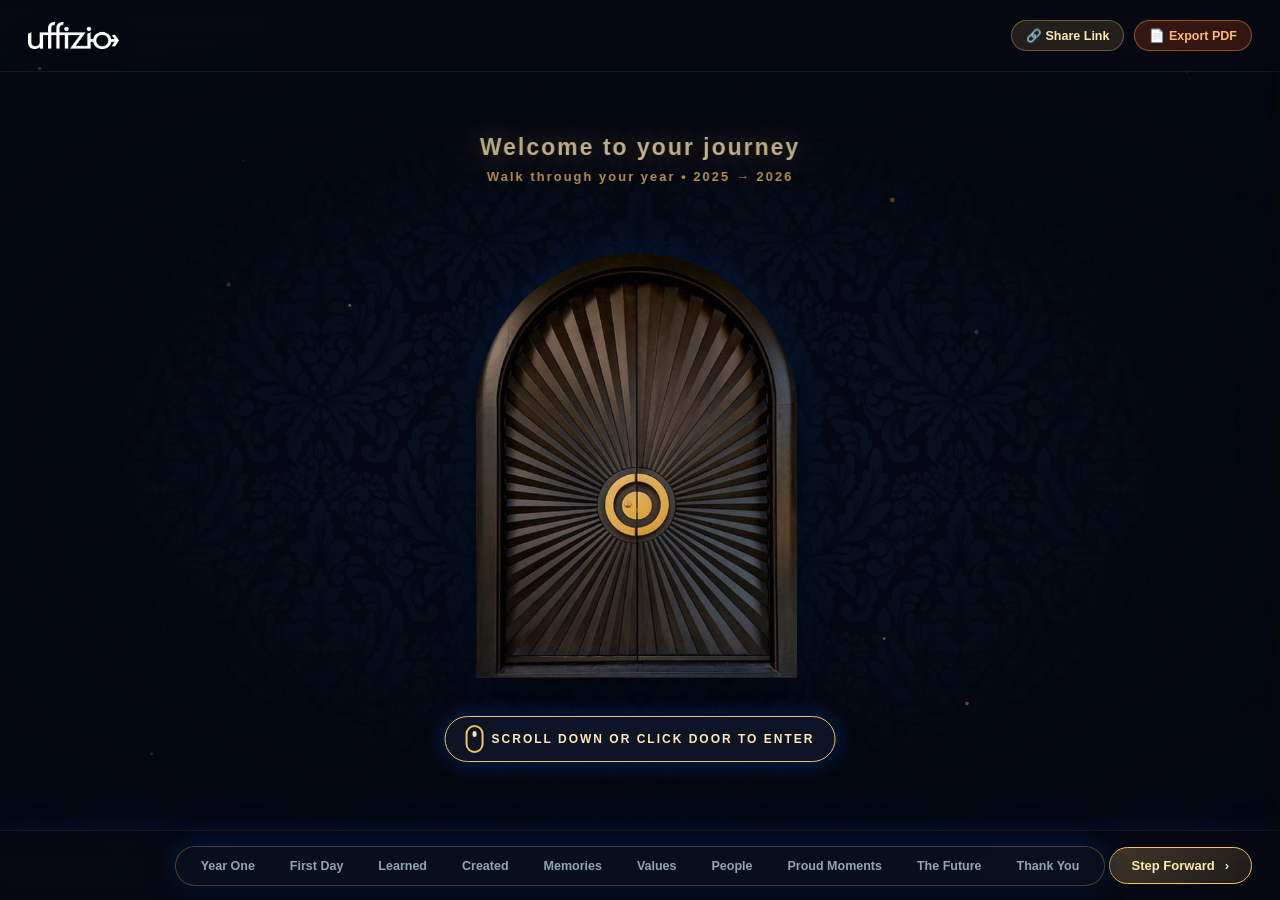
==== commit d61baa89: "feat(memories): add photo 8 and photo 9 to room memories across all profiles" ====
--- a/index.html
+++ b/index.html
@@ -625,6 +625,22 @@
       "tag": "",
       "image": "memories_photo_7.png",
       "desc": "Raising a glass to unforgettable milestones and celebrating our journey ahead together."
+    },
+    {
+      "id": 8,
+      "title": "",
+      "date": "",
+      "tag": "",
+      "image": "memories_photo_8.png",
+      "desc": "Engaging in thoughtful project reviews, sharing insights, and refining our strategy together."
+    },
+    {
+      "id": 9,
+      "title": "",
+      "date": "",
+      "tag": "",
+      "image": "memories_photo_9.png",
+      "desc": "Analyzing data charts, collaborating across teams, and steering our next milestones forward."
     }
   ],
   "memories2Mode": "uneven",
@@ -685,6 +701,22 @@
       "tag": "📸 Milestones",
       "image": "memories_photo_7.png",
       "desc": "Raising a glass with party hats, joyful laughs, and commemorating our year of accomplishments."
+    },
+    {
+      "id": 208,
+      "title": "Team Alignment & Discussions",
+      "date": "2025 → 2026",
+      "tag": "📸 Alignment",
+      "image": "memories_photo_8.png",
+      "desc": "Engaging in thoughtful project reviews, sharing insights, and refining our strategy together."
+    },
+    {
+      "id": 209,
+      "title": "Sprint Planning & Analytics",
+      "date": "2025 → 2026",
+      "tag": "📸 Planning",
+      "image": "memories_photo_9.png",
+      "desc": "Analyzing data charts, collaborating across teams, and steering our next milestones forward."
     }
   ],
   "values": [
@@ -24220,7 +24252,9 @@
           { id: 204, image: 'memories_photo_4.png', title: 'Outdoor Strategy & Synergy', desc: '' },
           { id: 205, image: 'memories_photo_5.png', title: 'Music & Park Retreat', desc: '' },
           { id: 206, image: 'memories_photo_6.png', title: 'Riverside Conversations', desc: '' },
-          { id: 207, image: 'memories_photo_7.png', title: 'Cheers to Milestones', desc: '' }
+          { id: 207, image: 'memories_photo_7.png', title: 'Cheers to Milestones', desc: '' },
+          { id: 208, image: 'memories_photo_8.png', title: 'Team Alignment & Discussions', desc: '' },
+          { id: 209, image: 'memories_photo_9.png', title: 'Sprint Planning & Analytics', desc: '' }
         ];
       }
       persistPalaceState();
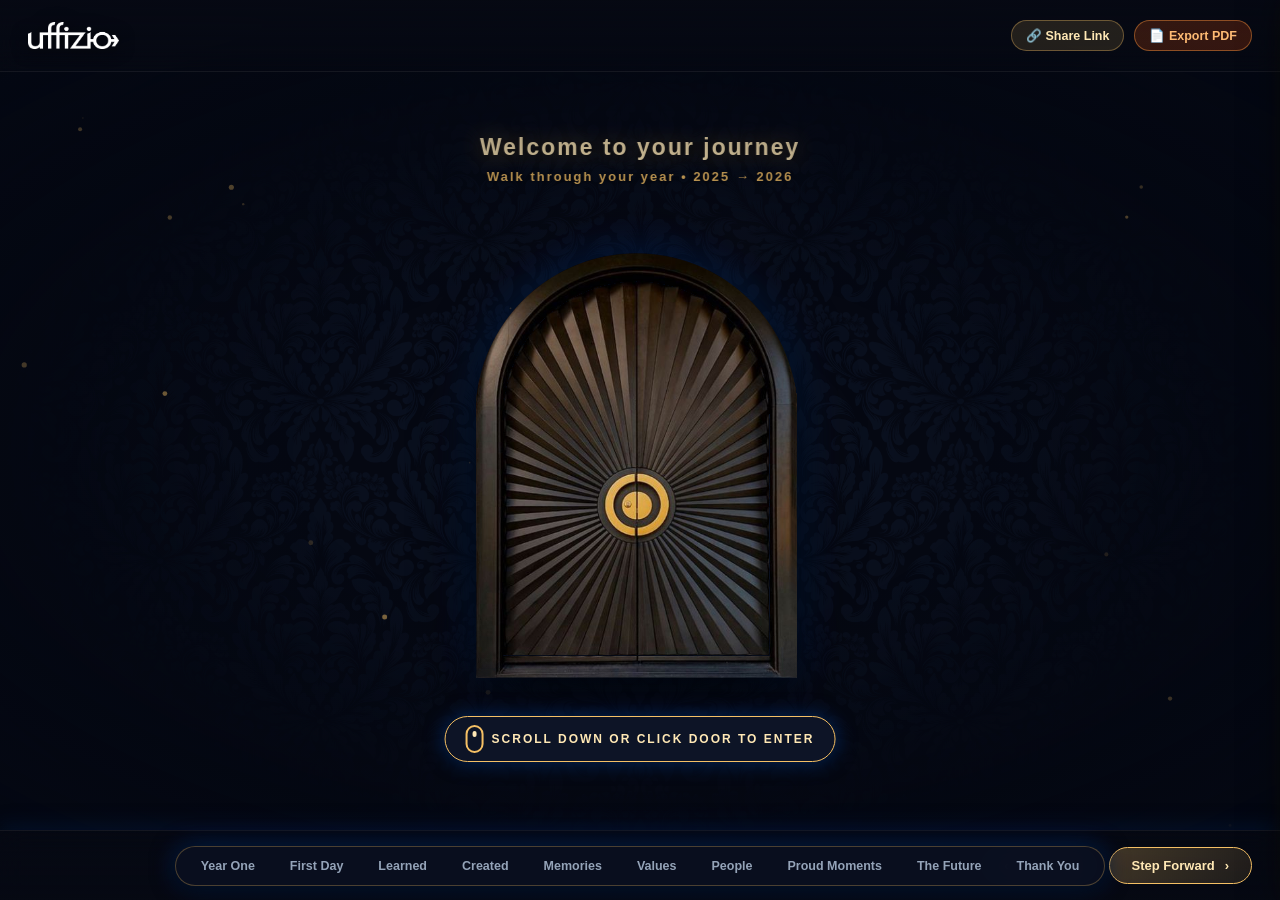
==== commit 49583f0f: "refactor(cleanup): remove 22 unused assets and prune dead code and CSS" ====
--- a/index.html
+++ b/index.html
@@ -1420,7 +1420,6 @@
     .palace-chamber.active .proud-gallery-area,
     .palace-chamber.active .room-future,
     .palace-chamber.active .horizon-observatory-window,
-    .palace-chamber.active .future-capsule-card,
     .palace-chamber.active .room-thankyou,
     .palace-chamber.active .thankyou-card-monument {
       transform-style: flat !important;
@@ -1948,36 +1947,6 @@
     .palace-toast-container.active {
       transform: translateX(-50%) translateY(0);
       opacity: 1;
-    }
-
-
-
-    .audio-btn {
-      position: relative;
-    }
-
-    .audio-bars {
-      display: inline-flex;
-      align-items: flex-end;
-      gap: 2px;
-      height: 12px;
-    }
-
-    .audio-bar {
-      width: 2px;
-      background: var(--gold-primary);
-      border-radius: 1px;
-      height: 4px;
-      transition: height 0.2s ease;
-    }
-
-    .audio-playing .audio-bar:nth-child(1) { animation: soundBar 0.8s ease-in-out infinite alternate; }
-    .audio-playing .audio-bar:nth-child(2) { animation: soundBar 0.6s ease-in-out infinite alternate 0.2s; }
-    .audio-playing .audio-bar:nth-child(3) { animation: soundBar 0.9s ease-in-out infinite alternate 0.4s; }
-
-    @keyframes soundBar {
-      0% { height: 3px; }
-      100% { height: 14px; }
     }
 
     /* Continuous Palace Scroll Gauge across bottom of header */
@@ -6166,9 +6135,6 @@
     .observatory-overlay-card p[contenteditable="true"],
     .pillar-pill span[contenteditable="true"],
     .pillar-pill b[contenteditable="true"],
-    .capsule-header h3[contenteditable="true"],
-    .capsule-header p[contenteditable="true"],
-    .btn-seal-capsule span[contenteditable="true"],
     .btn-download-cert span[contenteditable="true"] {
       border-radius: 4px;
       outline: none;
@@ -6184,9 +6150,6 @@
     .observatory-overlay-card p[contenteditable="true"]:hover,
     .pillar-pill span[contenteditable="true"]:hover,
     .pillar-pill b[contenteditable="true"]:hover,
-    .capsule-header h3[contenteditable="true"]:hover,
-    .capsule-header p[contenteditable="true"]:hover,
-    .btn-seal-capsule span[contenteditable="true"]:hover,
     .btn-download-cert span[contenteditable="true"]:hover {
       outline: 1px dashed rgba(245, 192, 101, 0.6);
       background: rgba(245, 192, 101, 0.08);
@@ -6205,9 +6168,6 @@
     .observatory-overlay-card p[contenteditable="true"]:focus,
     .pillar-pill span[contenteditable="true"]:focus,
     .pillar-pill b[contenteditable="true"]:focus,
-    .capsule-header h3[contenteditable="true"]:focus,
-    .capsule-header p[contenteditable="true"]:focus,
-    .btn-seal-capsule span[contenteditable="true"]:focus,
     .btn-download-cert span[contenteditable="true"]:focus {
       outline: 2px solid #f5c065;
       background: rgba(245, 192, 101, 0.15);
@@ -9161,10 +9121,6 @@
         gap: 20px;
       }
       .horizon-observatory-window {
-        height: 380px;
-        padding: 18px;
-      }
-      .future-capsule-card {
         height: 380px;
         padding: 18px;
       }
@@ -10499,27 +10455,6 @@
         padding: 5px;
         font-size: 12px;
       }
-      .future-capsule-card {
-        width: 100%;
-        max-width: 100%;
-        flex: 1 1 auto;
-        height: auto;
-        max-height: 250px;
-        padding: 14px 12px;
-      }
-      .capsule-header h3 {
-        font-size: 14px;
-      }
-      .capsule-textarea {
-        height: 60px;
-        font-size: 13.5px;
-        margin: 6px 0;
-      }
-      .capsule-actions-row {
-        gap: 6px;
-        flex-wrap: wrap;
-      }
-      .btn-seal-capsule,
       .btn-download-cert {
         padding: 8px 12px;
         font-size: 13px;
@@ -12491,8 +12426,7 @@
     body.pdf-capturing-mode .palace-chamber.capture-target-active .collage-board-container,
     body.pdf-capturing-mode .palace-chamber.capture-target-active .team-wall-board,
     body.pdf-capturing-mode .palace-chamber.capture-target-active .proud-gallery-area,
-    body.pdf-capturing-mode .palace-chamber.capture-target-active .horizon-observatory-window,
-    body.pdf-capturing-mode .palace-chamber.capture-target-active .future-capsule-card {
+    body.pdf-capturing-mode .palace-chamber.capture-target-active .horizon-observatory-window {
       transform-style: flat !important;
       transform: none !important;
     }
@@ -16011,9 +15945,8 @@
     // Multi-Profile Embedded Catalog for 100% Offline & file:// Protocol Support
     window.BUILTIN_PROFILES = window.BUILTIN_PROFILES || {};
     window.BUILTIN_PROFILES["dhara"] = JSON.parse(JSON.stringify(palaceState));
-window.BUILTIN_PROFILES = window.BUILTIN_PROFILES || {};
-window.BUILTIN_PROFILES["rahul"] = JSON.parse(`{"profileVersion": 6, "chambers": [{"id": "chamber-milestone", "type": "celebration", "navNum": "\\u2605", "navLabel": "3 Years", "title": "Celebrating 3 remarkable years with Uffizio", "sub": "Core Pillar \\u2022 Telematics Systems", "canDelete": false, "enabled": true, "tabTarget": "tab-celebration"}, {"id": "chamber-0", "type": "timeline", "navNum": "01", "navLabel": "First Day", "title": "Where your journey began", "sub": "The beginning of your journey", "canDelete": true, "enabled": true, "tabTarget": "tab-milestones"}, {"id": "chamber-1", "type": "skills", "navNum": "02", "navLabel": "Learned", "title": "The evolution of growth", "sub": "The breakthrough moments, technical mastery, and skills forged through dedication.", "canDelete": true, "enabled": true, "tabTarget": "tab-skills"}, {"id": "chamber-2b", "type": "projects", "navNum": "03", "navLabel": "Created", "title": "Building impact through innovation", "sub": "Expanding horizons, specialized solutions, and next-level contributions.", "canDelete": true, "enabled": true, "tabTarget": "tab-projects-2"}, {"id": "chamber-memories-2", "type": "memories", "navNum": "04", "navLabel": "Memories", "title": "Celebrating a year of memories", "sub": "More curated moments, team laughter, and workplace milestones.", "canDelete": true, "enabled": true, "tabTarget": "tab-memories-2"}, {"id": "chamber-values", "type": "values", "navNum": "05", "navLabel": "Values", "title": "The values you bring", "sub": "The Values You Bring \\u2014 How Your Everyday Actions Define Our Culture", "canDelete": true, "enabled": true, "tabTarget": "tab-values"}, {"id": "chamber-3", "type": "people", "navNum": "06", "navLabel": "People", "title": "The people behind your journey", "sub": "Warm words, memories, and shared laughs with the team who walked with you.", "canDelete": true, "enabled": true, "tabTarget": "tab-notes"}, {"id": "chamber-4", "type": "achievements", "navNum": "07", "navLabel": "Proud Moments", "title": "Moments that made you proud", "sub": "Milestones of recognition, awards, and breakthroughs celebrating your impact.", "canDelete": true, "enabled": true, "tabTarget": "tab-proud"}, {"id": "chamber-5", "type": "future", "navNum": "08", "navLabel": "The Future", "title": "My vision for what’s next", "sub": "Looking ahead to the next summits, vision, and growth with Uffizio.", "canDelete": true, "enabled": true, "tabTarget": "tab-future"}, {"id": "chamber-thankyou", "type": "thankyou", "navNum": "09", "navLabel": "Thank You", "title": "Thank you", "sub": "With Deepest Gratitude & Pride \\u2014 Honoring Your 1 Year Journey With Uffizio", "canDelete": true, "enabled": true, "tabTarget": "tab-thankyou"}], "doorWingLeft": "UFFIZIO", "doorWingRight": "2023 \\u2192 2026", "editorPasscode": "uffizio", "entrance": {"logo": "uffizio_logo_white.png", "title": "Welcome to your journey", "subtitle": "Walk through your year • 2025 → 2026", "prompt": "Scroll down or click door to enter"}, "employee": {"name": "Rahul Sharma", "role": "Senior Fleet Telematics Engineer", "date": "15 October 2024", "photo": "https://images.unsplash.com/photo-1507003211169-0a1dd7228f2d?w=600&auto=format&fit=crop&q=80", "years": "2023 \\u2192 2026"}, "celebration": {"title": "Celebrating 3 remarkable years with Uffizio", "sub": "Core Pillar \\u2022 With Uffizio", "quote": "\\u201cThree years of building trust, mastering telemetry challenges, and shaping success together.\\u201d"}, "milestones": [{"date": "15 October 2024", "title": "Joined Uffizio", "sub": "IoT & Telematics Journey Began"}, {"date": "15 April 2025", "title": "Completed Probation", "sub": "Confirmed Core Telematics Lead"}, {"date": "15 October 2025", "title": "1 Year Work Anniversary", "sub": "Honoring Excellence & Dedication"}, {"date": "15 October 2026", "title": "2 Years Work Anniversary", "sub": "Scaling Platforms Globally"}], "evolution": {"thenTitle": "Day 01 \\u2022 Starting Horizon", "thenPoints": [{"icon": "globe", "text": "Learning the environment"}, {"icon": "box", "text": "Understanding the product"}, {"icon": "compass", "text": "Getting familiar with the role"}], "growthLabel": "", "nowTitle": "Today", "nowPoints": [{"icon": "shield", "text": "More confidence", "colorClass": "highlight-gold"}, {"icon": "target", "text": "Better understanding", "colorClass": "highlight-cyan"}, {"icon": "crown", "text": "Greater ownership", "colorClass": "highlight-emerald"}]}, "thankYou": {"headerBadge": "\\u2728 3 YEARS OF IMPACT & LEADERSHIP \\u2728", "title": "Thank You, Rahul!", "subtitle": "", "message": "Thank you for bringing your dedication, energy, and brilliant spirit to Uffizio every single day. Your presence strengthens our team, elevates our culture, and turns every challenge into an inspiring milestone. We are deeply proud of your growth and honored to walk this journey together.", "signature": "\\u2014 With heartfelt gratitude & best wishes, Team Uffizio \\ud83c\\udf1f", "actionBtn1": "\\ud83c\\udf89 Shower Confetti & Applause", "actionBtn2": "\\ud83d\\udcdc View Souvenir Card", "actionBtn3": "\\ud83c\\udfdb\\ufe0f Revisit Palace From Start", "badges": [{"icon": "star", "title": "365 Days of Excellence", "desc": "Dedication and resilience every single day"}, {"icon": "heart", "title": "Cherished Teammate", "desc": "Bringing warmth, trust, and team spirit"}, {"icon": "rocket", "title": "Limitless Horizons", "desc": "Ready to conquer the next summits together"}]}, "proud": {"plaqueTitle": "INNOVATOR OF THE YEAR", "plaqueSubtitle": "2025 - 2026 ANNUAL HONORS", "trophyImg": "golden_trophy.png", "polaroids": [{"image": "proud_polaroid_1.png", "caption": "v4.0 Launch Night! \\ud83d\\ude80"}, {"image": "proud_polaroid_2.png", "caption": "Hackathon Runners-up \\ud83c\\udfc6"}, {"image": "proud_polaroid_3.png", "caption": "All-Hands Demo Day \\ud83c\\udfa4"}], "celebrateTitle": "Celebrate This Milestone", "celebrateDesc": "Trigger the palace confetti cannon and commemorate your incredible achievements.", "celebrateBtn": "\\ud83c\\udf89 Fire Confetti!"}, "future": {"title": "My Vision for What's Next", "quoteText": "A goal without a plan is just a wish.", "quoteAuthor": "Antoine de Saint-Exup\\u00e9ry", "cards": [{"title": "What skills do you want to build?", "sub": "Share the skills or knowledge you want to develop to grow in your career."}, {"title": "What new challenges do you want to take on?", "sub": "Tell us about the kind of opportunities or responsibilities you would like to explore."}, {"title": "What impact do you want to create?", "sub": "How do you see yourself contributing more to your team and Uffizio?"}, {"title": "Where do you see yourself growing?", "sub": "Envision your long-term goals, milestones, and leadership journey ahead."}], "bottomQuote1": "Your journey doesn't end here.", "bottomQuote2": "It evolves with every step you take.", "btnSaveText": "Save My Vision"}, "skills": [{"title": "Knowledge", "desc": "Product & Architecture", "pct": 98, "icon": "\\ud83e\\udde0", "tag": "Product Mastery"}, {"title": "Communication", "desc": "Cross-Team Alignment", "pct": 95, "icon": "\\ud83d\\udcac", "tag": "Team Synergy"}, {"title": "Problem Solving", "desc": "First-Principles Triage", "pct": 96, "icon": "\\ud83e\\udde9", "tag": "Rapid Resolution"}, {"title": "Confidence", "desc": "Autonomous Ownership", "pct": 98, "icon": "\\ud83d\\udee1\\ufe0f", "tag": "High Autonomy"}], "contributions": [{"id": 0, "image": "https://images.unsplash.com/photo-1551288049-bebda4e38f71?w=700&auto=format&fit=crop&q=80", "project": {"title": "Enterprise Support SLA 99.8%", "desc": "Delivering mission-critical technical support and rapid incident resolution for high-value enterprise fleet partners."}, "contribution": {"title": "Direct Triage & Swift Resolution", "desc": "Owned tier-1/tier-2 incident lifecycle, coordinated cross-functional engineering fixes, and established a sub-15m initial response rhythm."}, "impact": {"title": "Zero SLA Breaches & 99.8% CSAT", "desc": "Maintained an impeccable SLA track record throughout Year 1, earning stellar partner trust and high retention.", "metricVal1": "99.8%", "metricLbl1": "SLA Maintained"}}, {"id": 1, "image": "https://images.unsplash.com/photo-1517245386807-bb43f82c33c4?w=700&auto=format&fit=crop&q=80", "project": {"title": "Standard Operating Procedures v2", "desc": "Standardizing complex vehicle tracking hardware diagnostics and telematics platform onboarding SOPs."}, "contribution": {"title": "Authoring 60+ Troubleshooting Guides", "desc": "Synthesized edge-case solutions into visual step-by-step documentation and conducted knowledge-transfer sessions."}, "impact": {"title": "65% Faster Team Ramp-Up", "desc": "Reduced support query escalation turnaround by 3x and accelerated training for all newly onboarding teammates.", "metricVal1": "60+", "metricLbl1": "Guides Authored"}}, {"id": 2, "image": "https://images.unsplash.com/photo-1524522173746-f628baad3644?w=700&auto=format&fit=crop&q=80", "project": {"title": "Proactive Fleet Anomaly Monitoring", "desc": "Early detection of sensor disconnections, device battery drain, and network latency before clients notice downtime."}, "contribution": {"title": "Preventative Diagnostics Routine", "desc": "Implemented daily automated health checks and conducted outreach calls to pre-emptively calibrate vehicle tracking units."}, "impact": {"title": "+48% Proactive Case Resolution", "desc": "Prevented hundreds of potential downtime hours and substantially elevated client confidence in platform stability.", "metricVal1": "150+", "metricLbl1": "Fleets Safeguarded"}}, {"id": 3, "image": "https://images.unsplash.com/photo-1573496359142-b8d87734a5a2?w=700&auto=format&fit=crop&q=80", "project": {"title": "Year-Round Client Advocacy", "desc": "Serving as the trusted face and reassuring voice of Uffizio across 500+ complex customer touchpoints."}, "contribution": {"title": "Empathetic, End-to-End Ownership", "desc": "Turned frustrated users into brand champions through relentless follow-ups, patience, and clear technical communication."}, "impact": {"title": "500+ Smiles & 4.9\\u2605 Rating", "desc": "Directly strengthened client loyalty, earning praise from team leads, customers, and management alike.", "metricVal1": "500+", "metricLbl1": "Breakthroughs"}}, {"id": 4, "image": "https://images.unsplash.com/photo-1460925895917-afdab827c52f?w=700&auto=format&fit=crop&q=80", "project": {"title": "Employee new  task", "desc": "Describe the key project scope, customer problem, or technical initiative."}, "contribution": {"title": "Good", "desc": "Describe the direct action you took, solutions created, or fixes delivered."}, "impact": {"title": "Measurable Business Result", "desc": "Explain the outcome, customer satisfaction, or efficiency achieved.", "metricVal1": "100%", "metricLbl1": "Success"}}, {"id": 5, "image": "https://images.unsplash.com/photo-1551288049-bebda4e38f71?w=700&auto=format&fit=crop&q=80", "project": {"title": "Project / Task 6", "desc": "Describe the key project scope, customer problem, or technical initiative."}, "contribution": {"title": "Key Contribution & Ownership", "desc": "Describe the direct action you took, solutions created, or fixes delivered."}, "impact": {"title": "Measurable Business Result", "desc": "Explain the outcome, customer satisfaction, or efficiency achieved.", "metricVal1": "100%", "metricLbl1": "Success"}}, {"id": 6, "image": "https://images.unsplash.com/photo-1517245386807-bb43f82c33c4?w=700&auto=format&fit=crop&q=80", "project": {"title": "Project / Task 7", "desc": "Describe the key project scope, customer problem, or technical initiative."}, "contribution": {"title": "Key Contribution & Ownership", "desc": "Describe the direct action you took, solutions created, or fixes delivered."}, "impact": {"title": "Measurable Business Result", "desc": "Explain the outcome, customer satisfaction, or efficiency achieved.", "metricVal1": "100%", "metricLbl1": "Success"}}, {"id": 7, "image": "https://images.unsplash.com/photo-1524522173746-f628baad3644?w=700&auto=format&fit=crop&q=80", "project": {"title": "Project / Task 8", "desc": "Describe the key project scope, customer problem, or technical initiative."}, "contribution": {"title": "Key Contribution & Ownership", "desc": "Describe the direct action you took, solutions created, or fixes delivered."}, "impact": {"title": "Measurable Business Result", "desc": "Explain the outcome, customer satisfaction, or efficiency achieved.", "metricVal1": "100%", "metricLbl1": "Success"}}], "contributions2": [{"id": 0, "tabLabel": "Telematics Sync", "tabIcon": "\\ud83d\\udef0\\ufe0f", "image": "https://images.unsplash.com/photo-1518770660439-4636190af475?w=800&auto=format&fit=crop&q=80", "project": {"title": "Cross-Platform Telematics Sync", "desc": "Engineering high-throughput telemetry stream monitoring and synchronization across multi-vendor GPS hardware.", "tag": "IoT & Data Integrity \\u2022 High Precision"}, "contribution": {"title": "", "desc": "Architected real-time ingestion pipelines reconciling protocol discrepancies across 15+ IoT tracker models."}, "impact": {"title": "Data Reliability & Precision", "desc": "Achieved 99.9% telematics accuracy, eliminating GPS packet drops and enabling live fleet tracking at scale.", "metricVal1": "", "metricLbl1": "Telematics Accuracy"}}, {"id": 1, "tabLabel": "Incident Automation", "tabIcon": "\\u26a1", "image": "https://images.unsplash.com/photo-1551434678-e076c223a692?w=800&auto=format&fit=crop&q=80", "project": {"title": "Automated Incident Escalation", "desc": "Developing smart triage triggers and escalation workflows to accelerate critical issue response times.", "tag": "Workflow Automation \\u2022 Operations"}, "contribution": {"title": "", "desc": "Built rule-based dispatch scripts connecting customer priority tickets directly with specialized engineering pods."}, "impact": {"title": "Swift MTTR Reduction", "desc": "Accelerated critical issue escalation by 35% and improved cross-departmental incident handoffs.", "metricVal1": "", "metricLbl1": "Faster Escalation"}}, {"id": 2, "tabLabel": "Client Onboarding", "tabIcon": "\\ud83c\\udf10", "image": "https://images.unsplash.com/photo-1552664730-d307ca884978?w=800&auto=format&fit=crop&q=80", "project": {"title": "Global Client Onboarding Hub", "desc": "Guiding enterprise fleet operators through bespoke onboarding architectures, device configuration, and staff training.", "tag": "Partner Success \\u2022 Global Scale"}, "contribution": {"title": "", "desc": "Facilitated over 120 live migration sessions, configuring geofences, alerts, and analytics dashboards for new clients."}, "impact": {"title": "Accelerated Time-to-Value", "desc": "Onboarded 120+ commercial fleets smoothly with a 100% first-month retention milestone.", "metricVal1": "", "metricLbl1": "Fleets Onboarded"}}, {"id": 3, "tabLabel": "Quality Loop", "tabIcon": "\\ud83d\\udd04", "image": "https://images.unsplash.com/photo-1460925895917-afdab827c52f?w=800&auto=format&fit=crop&q=80", "project": {"title": "Quality Assurance & Feedback Loop", "desc": "Establishing direct feedback loops connecting real-world user pain points with product sprint planning.", "tag": "Product Excellence \\u2022 Voice of Customer"}, "contribution": {"title": "", "desc": "Analyzed frontline feedback trends and authored monthly usability insight reports for the engineering team."}, "impact": {"title": "High First-Contact Resolution", "desc": "Helped drive first-contact fix rates to 98% and reduced repetitive feature-related inquiries.", "metricVal1": "", "metricLbl1": "First-Contact Fix"}}], "chamber2bCommonImage": "creations_showcase_common.png", "chamber2bCommonTitle": "Innovation & Systems In Action", "chamber2bCommonDesc": "Real-time architecture, proactive incident workflows, and high-impact partner success.", "projects": [{"title": "Platform Core v4.0", "subtitle": "Flagship Telematics & Engine Architecture", "gauge1": "99.98%", "gauge2": "+42%", "desc": "Architected the high-throughput ingestion pipeline processing real-time vehicle coordinates and alerts with sub-50ms round-trip synchronization."}, {"title": "Design System 2.0", "subtitle": "Accessible Component Library", "gauge1": "50+", "gauge2": "3x", "desc": "Built a ground-up accessible enterprise UI system with dark/light themes, WCAG AA compliance, and rich spatial interaction primitives."}, {"title": "Workflow Automation Engine", "subtitle": "Intelligent Operations & Dispatch", "gauge1": "18h", "gauge2": "12k+", "desc": "Engineered automated dispatch reconciliation, eliminating manual spreadsheets and reducing error margins to practically zero."}, {"title": "150+ PRs Shipped", "subtitle": "Engineering Consistency & Velocity", "gauge1": "620+", "gauge2": "99.8%", "desc": "A full cycle of dependable delivery with thorough code reviews, zero regressions introduced in critical flows, and strong docs."}], "memories": [{"id": 1, "title": "", "date": "", "tag": "", "image": "memory_1_photo.jpg", "desc": "Stepping into the Uffizio family on Day 1 with excitement, high aspirations, and warm welcomes."}, {"id": 2, "title": "", "date": "", "tag": "", "image": "https://images.unsplash.com/photo-1522071820081-009f0129c71c?w=600&auto=format&fit=crop&q=80", "desc": "Collaborative problem-solving, whiteboard brainstorms, and late-night pizza coding sessions."}, {"id": 3, "title": "", "date": "", "tag": "", "image": "https://images.unsplash.com/photo-1511632765486-a01980e01a18?w=600&auto=format&fit=crop&q=80", "desc": "Unwinding outside the office with laughter, fun activities, and deep conversations."}, {"id": 4, "title": "", "date": "", "tag": "", "image": "https://images.unsplash.com/photo-1531482615713-2afd69097998?w=600&auto=format&fit=crop&q=80", "desc": "Standing ovations and high fives across the floor when the system went live seamlessly."}, {"id": 5, "title": "", "date": "", "tag": "", "image": "https://images.unsplash.com/photo-1529156069898-49953e39b3ac?w=600&auto=format&fit=crop&q=80", "desc": "Traditional attire, vibrant colors, sweets, and celebrating our rich diversity together."}, {"id": 6, "title": "", "date": "", "tag": "", "image": "memory_6_photo.jpg", "desc": "Looking back at an incredible year of personal evolution, achievements, and strong bonds."}], "memories2CollageImage": "memories_collage_part2.png", "memories2": [{"id": 101, "title": "Year in Memories Collage", "date": "2025 \\u2192 2026", "tag": "\\ud83d\\udcf8 Collage", "image": "memories_collage_part2.png", "desc": "Curated moments, team laughter, and workplace milestones."}], "values": [{"id": 1, "title": "OWNERSHIP", "icon": "shield", "quote": "You step forward when something needs to be done.", "desc": "Taking autonomous initiative, closing loops, and owning outcomes from start to finish.", "badge": ""}, {"id": 2, "title": "LEARNING", "icon": "sprout", "quote": "You turn every challenge into an opportunity to improve.", "desc": "Embracing complex problems, mastering new systems, and turning feedback into growth.", "badge": ""}, {"id": 3, "title": "COLLABORATION", "icon": "users", "quote": "You grow by working with and supporting others.", "desc": "Lifting teammates, fostering trust, and driving cross-functional alignment across all teams.", "badge": ""}, {"id": 4, "title": "CUSTOMER FOCUS", "icon": "target", "quote": "You keep the people we serve at the centre of your work.", "desc": "Deep empathy for partner needs, swift resolution, and elevating customer experience.", "badge": ""}], "stickyNotes": [{"text": "Thank you for staying back and untangling that telemetry cluster bug! You're a true rockstar.", "author": "Priya S. \\u2022 Lead Architect", "photo": "https://images.unsplash.com/photo-1573496359142-b8d87734a5a2?w=240&auto=format&fit=crop&q=80", "color": "yellow"}, {"text": "The dedication you show to every client inspires the entire team. Proud to work alongside you!", "author": "Rahul D. \\u2022 Support Lead", "photo": "https://images.unsplash.com/photo-1506794778202-cad84cf45f1d?w=240&auto=format&fit=crop&q=80", "color": "pink"}, {"text": "Best coffee partner and problem solver. Always ready with an elegant solution and a smile.", "author": "Ankit M. \\u2022 Fellow Teammate", "photo": "https://images.unsplash.com/photo-1507003211169-0a1dd7228f2d?w=240&auto=format&fit=crop&q=80", "color": "mint"}, {"text": "Incredible growth from Day 1. You handled high-pressure situations like a veteran. Keep soaring!", "author": "Vikram R. \\u2022 Operations Director", "photo": "https://images.unsplash.com/photo-1534528741775-53994a69daeb?w=240&auto=format&fit=crop&q=80", "color": "sky"}], "chamberStories": {"ch1Title": "Where your journey began", "ch1Sub": "The beginning of your journey", "ch2Title": "What you learned", "ch2Sub": "The breakthrough moments, technical mastery, and skills forged through dedication.", "ch3Title": "What you created", "ch3Sub": "The achievements shipped, architectures scaled, and client milestones delivered.", "ch4Title": "The people & bonds", "ch4Sub": "Warm words, memories, and shared laughs with the team who walked with you.", "chValTitle": "The values you bring", "chValDesc": "The values you bring — how your everyday actions define our culture", "ch6Wish": "To a year defined by bold initiatives, late-night breakthroughs, and continuous excellence. Happy 1st Work Anniversary!"}, "milestoneTier": "3yr"}`);
-window.BUILTIN_PROFILES["template"] = JSON.parse(`{"profileVersion": 6, "chambers": [{"id": "chamber-milestone", "type": "celebration", "navNum": "\\u2605", "navLabel": "Year One", "title": "Celebrating your first year with Uffizio", "sub": "With Uffizio", "canDelete": false, "enabled": true, "tabTarget": "tab-celebration"}, {"id": "chamber-0", "type": "timeline", "navNum": "01", "navLabel": "First Day", "title": "Where your journey began", "sub": "The beginning of your journey", "canDelete": true, "enabled": true, "tabTarget": "tab-milestones"}, {"id": "chamber-1", "type": "skills", "navNum": "02", "navLabel": "Learned", "title": "The evolution of growth", "sub": "The breakthrough moments, technical mastery, and skills forged through dedication.", "canDelete": true, "enabled": true, "tabTarget": "tab-skills"}, {"id": "chamber-2b", "type": "projects", "navNum": "03", "navLabel": "Created", "title": "Building impact through innovation", "sub": "Expanding horizons, specialized solutions, and next-level contributions.", "canDelete": true, "enabled": true, "tabTarget": "tab-projects-2"}, {"id": "chamber-memories-2", "type": "memories", "navNum": "04", "navLabel": "Memories", "title": "Celebrating a year of memories", "sub": "More curated moments, team laughter, and workplace milestones.", "canDelete": true, "enabled": true, "tabTarget": "tab-memories-2"}, {"id": "chamber-values", "type": "values", "navNum": "05", "navLabel": "Values", "title": "The values you bring", "sub": "The Values You Bring \\u2014 How Your Everyday Actions Define Our Culture", "canDelete": true, "enabled": true, "tabTarget": "tab-values"}, {"id": "chamber-3", "type": "people", "navNum": "06", "navLabel": "People", "title": "The people behind your journey", "sub": "Warm words, memories, and shared laughs with the team who walked with you.", "canDelete": true, "enabled": true, "tabTarget": "tab-notes"}, {"id": "chamber-4", "type": "achievements", "navNum": "07", "navLabel": "Proud Moments", "title": "Moments that made you proud", "sub": "Milestones of recognition, awards, and breakthroughs celebrating your impact.", "canDelete": true, "enabled": true, "tabTarget": "tab-proud"}, {"id": "chamber-5", "type": "future", "navNum": "08", "navLabel": "The Future", "title": "My vision for what’s next", "sub": "Looking ahead to the next summits, vision, and growth with Uffizio.", "canDelete": true, "enabled": true, "tabTarget": "tab-future"}, {"id": "chamber-thankyou", "type": "thankyou", "navNum": "09", "navLabel": "Thank You", "title": "Thank you", "sub": "With Deepest Gratitude & Pride \\u2014 Honoring Your 1 Year Journey With Uffizio", "canDelete": true, "enabled": true, "tabTarget": "tab-thankyou"}], "doorWingLeft": "UFFIZIO", "doorWingRight": "2025 \\u2192 2026", "editorPasscode": "uffizio", "entrance": {"logo": "uffizio_logo_white.png", "title": "Welcome to your journey", "subtitle": "Walk through your year • 2025 → 2026", "prompt": "Scroll down or click door to enter"}, "employee": {"name": "New Employee", "role": "Role / Designation", "date": "01 January 2025", "photo": "dhara_profile.jpg", "years": "2025 \\u2192 2026"}, "celebration": {"title": "Celebrating your first year with Uffizio", "sub": "With Uffizio", "quote": "\\u201cOne year ago, a new chapter began. Today, we celebrate everything that made it meaningful.\\u201d"}, "milestones": [{"date": "01 September 2025", "title": "Joined Uffizio", "sub": "Customer Support Journey Begins"}, {"date": "March 2026", "title": "Successfully Completed Probation", "sub": "Confirmed Core Team Member"}, {"date": "01 September 2026", "title": "Completed 1 Year Journey", "sub": "1 Year of Impact & Excellence"}, {"date": "September 2026", "title": "Sr.Devloper", "sub": "Devloper journy began."}], "evolution": {"thenTitle": "Day 01 \\u2022 Starting Horizon", "thenPoints": [{"icon": "globe", "text": "Learning the environment"}, {"icon": "box", "text": "Understanding the product"}, {"icon": "compass", "text": "Getting familiar with the role"}], "growthLabel": "", "nowTitle": "Today", "nowPoints": [{"icon": "shield", "text": "More confidence", "colorClass": "highlight-gold"}, {"icon": "target", "text": "Better understanding", "colorClass": "highlight-cyan"}, {"icon": "crown", "text": "Greater ownership", "colorClass": "highlight-emerald"}]}, "thankYou": {"headerBadge": "\\u2728 HEARTFELT APPRECIATION \\u2022 1 YEAR MILESTONE \\u2728", "title": "Thank You!", "subtitle": "", "message": "Thank you for bringing your dedication, energy, and brilliant spirit to Uffizio every single day. Your presence strengthens our team, elevates our culture, and turns every challenge into an inspiring milestone. We are deeply proud of your growth and honored to walk this journey together.", "signature": "\\u2014 With heartfelt gratitude & best wishes, Team Uffizio \\ud83c\\udf1f", "actionBtn1": "\\ud83c\\udf89 Shower Confetti & Applause", "actionBtn2": "\\ud83d\\udcdc View Souvenir Card", "actionBtn3": "\\ud83c\\udfdb\\ufe0f Revisit Palace From Start", "badges": [{"icon": "star", "title": "365 Days of Excellence", "desc": "Dedication and resilience every single day"}, {"icon": "heart", "title": "Cherished Teammate", "desc": "Bringing warmth, trust, and team spirit"}, {"icon": "rocket", "title": "Limitless Horizons", "desc": "Ready to conquer the next summits together"}]}, "proud": {"plaqueTitle": "INNOVATOR OF THE YEAR", "plaqueSubtitle": "2025 - 2026 ANNUAL HONORS", "trophyImg": "golden_trophy.png", "polaroids": [{"image": "proud_polaroid_1.png", "caption": "v4.0 Launch Night! \\ud83d\\ude80"}, {"image": "proud_polaroid_2.png", "caption": "Hackathon Runners-up \\ud83c\\udfc6"}, {"image": "proud_polaroid_3.png", "caption": "All-Hands Demo Day \\ud83c\\udfa4"}], "celebrateTitle": "Celebrate This Milestone", "celebrateDesc": "Trigger the palace confetti cannon and commemorate your incredible achievements.", "celebrateBtn": "\\ud83c\\udf89 Fire Confetti!"}, "future": {"title": "My Vision for What's Next", "quoteText": "A goal without a plan is just a wish.", "quoteAuthor": "Antoine de Saint-Exup\\u00e9ry", "cards": [{"title": "What skills do you want to build?", "sub": "Share the skills or knowledge you want to develop to grow in your career."}, {"title": "What new challenges do you want to take on?", "sub": "Tell us about the kind of opportunities or responsibilities you would like to explore."}, {"title": "What impact do you want to create?", "sub": "How do you see yourself contributing more to your team and Uffizio?"}, {"title": "Where do you see yourself growing?", "sub": "Envision your long-term goals, milestones, and leadership journey ahead."}], "bottomQuote1": "Your journey doesn't end here.", "bottomQuote2": "It evolves with every step you take.", "btnSaveText": "Save My Vision"}, "skills": [{"title": "Knowledge", "desc": "Product & Architecture", "pct": 98, "icon": "\\ud83e\\udde0", "tag": "Product Mastery"}, {"title": "Communication", "desc": "Cross-Team Alignment", "pct": 95, "icon": "\\ud83d\\udcac", "tag": "Team Synergy"}, {"title": "Problem Solving", "desc": "First-Principles Triage", "pct": 96, "icon": "\\ud83e\\udde9", "tag": "Rapid Resolution"}, {"title": "Confidence", "desc": "Autonomous Ownership", "pct": 98, "icon": "\\ud83d\\udee1\\ufe0f", "tag": "High Autonomy"}], "contributions": [{"id": 0, "image": "https://images.unsplash.com/photo-1551288049-bebda4e38f71?w=700&auto=format&fit=crop&q=80", "project": {"title": "Enterprise Support SLA 99.8%", "desc": "Delivering mission-critical technical support and rapid incident resolution for high-value enterprise fleet partners."}, "contribution": {"title": "Direct Triage & Swift Resolution", "desc": "Owned tier-1/tier-2 incident lifecycle, coordinated cross-functional engineering fixes, and established a sub-15m initial response rhythm."}, "impact": {"title": "Zero SLA Breaches & 99.8% CSAT", "desc": "Maintained an impeccable SLA track record throughout Year 1, earning stellar partner trust and high retention.", "metricVal1": "99.8%", "metricLbl1": "SLA Maintained"}}, {"id": 1, "image": "https://images.unsplash.com/photo-1517245386807-bb43f82c33c4?w=700&auto=format&fit=crop&q=80", "project": {"title": "Standard Operating Procedures v2", "desc": "Standardizing complex vehicle tracking hardware diagnostics and telematics platform onboarding SOPs."}, "contribution": {"title": "Authoring 60+ Troubleshooting Guides", "desc": "Synthesized edge-case solutions into visual step-by-step documentation and conducted knowledge-transfer sessions."}, "impact": {"title": "65% Faster Team Ramp-Up", "desc": "Reduced support query escalation turnaround by 3x and accelerated training for all newly onboarding teammates.", "metricVal1": "60+", "metricLbl1": "Guides Authored"}}, {"id": 2, "image": "https://images.unsplash.com/photo-1524522173746-f628baad3644?w=700&auto=format&fit=crop&q=80", "project": {"title": "Proactive Fleet Anomaly Monitoring", "desc": "Early detection of sensor disconnections, device battery drain, and network latency before clients notice downtime."}, "contribution": {"title": "Preventative Diagnostics Routine", "desc": "Implemented daily automated health checks and conducted outreach calls to pre-emptively calibrate vehicle tracking units."}, "impact": {"title": "+48% Proactive Case Resolution", "desc": "Prevented hundreds of potential downtime hours and substantially elevated client confidence in platform stability.", "metricVal1": "150+", "metricLbl1": "Fleets Safeguarded"}}, {"id": 3, "image": "https://images.unsplash.com/photo-1573496359142-b8d87734a5a2?w=700&auto=format&fit=crop&q=80", "project": {"title": "Year-Round Client Advocacy", "desc": "Serving as the trusted face and reassuring voice of Uffizio across 500+ complex customer touchpoints."}, "contribution": {"title": "Empathetic, End-to-End Ownership", "desc": "Turned frustrated users into brand champions through relentless follow-ups, patience, and clear technical communication."}, "impact": {"title": "500+ Smiles & 4.9\\u2605 Rating", "desc": "Directly strengthened client loyalty, earning praise from team leads, customers, and management alike.", "metricVal1": "500+", "metricLbl1": "Breakthroughs"}}, {"id": 4, "image": "https://images.unsplash.com/photo-1460925895917-afdab827c52f?w=700&auto=format&fit=crop&q=80", "project": {"title": "Employee new  task", "desc": "Describe the key project scope, customer problem, or technical initiative."}, "contribution": {"title": "Good", "desc": "Describe the direct action you took, solutions created, or fixes delivered."}, "impact": {"title": "Measurable Business Result", "desc": "Explain the outcome, customer satisfaction, or efficiency achieved.", "metricVal1": "100%", "metricLbl1": "Success"}}, {"id": 5, "image": "https://images.unsplash.com/photo-1551288049-bebda4e38f71?w=700&auto=format&fit=crop&q=80", "project": {"title": "Project / Task 6", "desc": "Describe the key project scope, customer problem, or technical initiative."}, "contribution": {"title": "Key Contribution & Ownership", "desc": "Describe the direct action you took, solutions created, or fixes delivered."}, "impact": {"title": "Measurable Business Result", "desc": "Explain the outcome, customer satisfaction, or efficiency achieved.", "metricVal1": "100%", "metricLbl1": "Success"}}, {"id": 6, "image": "https://images.unsplash.com/photo-1517245386807-bb43f82c33c4?w=700&auto=format&fit=crop&q=80", "project": {"title": "Project / Task 7", "desc": "Describe the key project scope, customer problem, or technical initiative."}, "contribution": {"title": "Key Contribution & Ownership", "desc": "Describe the direct action you took, solutions created, or fixes delivered."}, "impact": {"title": "Measurable Business Result", "desc": "Explain the outcome, customer satisfaction, or efficiency achieved.", "metricVal1": "100%", "metricLbl1": "Success"}}, {"id": 7, "image": "https://images.unsplash.com/photo-1524522173746-f628baad3644?w=700&auto=format&fit=crop&q=80", "project": {"title": "Project / Task 8", "desc": "Describe the key project scope, customer problem, or technical initiative."}, "contribution": {"title": "Key Contribution & Ownership", "desc": "Describe the direct action you took, solutions created, or fixes delivered."}, "impact": {"title": "Measurable Business Result", "desc": "Explain the outcome, customer satisfaction, or efficiency achieved.", "metricVal1": "100%", "metricLbl1": "Success"}}], "contributions2": [{"id": 0, "tabLabel": "Telematics Sync", "tabIcon": "\\ud83d\\udef0\\ufe0f", "image": "https://images.unsplash.com/photo-1518770660439-4636190af475?w=800&auto=format&fit=crop&q=80", "project": {"title": "Cross-Platform Telematics Sync", "desc": "Engineering high-throughput telemetry stream monitoring and synchronization across multi-vendor GPS hardware.", "tag": "IoT & Data Integrity \\u2022 High Precision"}, "contribution": {"title": "", "desc": "Architected real-time ingestion pipelines reconciling protocol discrepancies across 15+ IoT tracker models."}, "impact": {"title": "Data Reliability & Precision", "desc": "Achieved 99.9% telematics accuracy, eliminating GPS packet drops and enabling live fleet tracking at scale.", "metricVal1": "", "metricLbl1": "Telematics Accuracy"}}, {"id": 1, "tabLabel": "Incident Automation", "tabIcon": "\\u26a1", "image": "https://images.unsplash.com/photo-1551434678-e076c223a692?w=800&auto=format&fit=crop&q=80", "project": {"title": "Automated Incident Escalation", "desc": "Developing smart triage triggers and escalation workflows to accelerate critical issue response times.", "tag": "Workflow Automation \\u2022 Operations"}, "contribution": {"title": "", "desc": "Built rule-based dispatch scripts connecting customer priority tickets directly with specialized engineering pods."}, "impact": {"title": "Swift MTTR Reduction", "desc": "Accelerated critical issue escalation by 35% and improved cross-departmental incident handoffs.", "metricVal1": "", "metricLbl1": "Faster Escalation"}}, {"id": 2, "tabLabel": "Client Onboarding", "tabIcon": "\\ud83c\\udf10", "image": "https://images.unsplash.com/photo-1552664730-d307ca884978?w=800&auto=format&fit=crop&q=80", "project": {"title": "Global Client Onboarding Hub", "desc": "Guiding enterprise fleet operators through bespoke onboarding architectures, device configuration, and staff training.", "tag": "Partner Success \\u2022 Global Scale"}, "contribution": {"title": "", "desc": "Facilitated over 120 live migration sessions, configuring geofences, alerts, and analytics dashboards for new clients."}, "impact": {"title": "Accelerated Time-to-Value", "desc": "Onboarded 120+ commercial fleets smoothly with a 100% first-month retention milestone.", "metricVal1": "", "metricLbl1": "Fleets Onboarded"}}, {"id": 3, "tabLabel": "Quality Loop", "tabIcon": "\\ud83d\\udd04", "image": "https://images.unsplash.com/photo-1460925895917-afdab827c52f?w=800&auto=format&fit=crop&q=80", "project": {"title": "Quality Assurance & Feedback Loop", "desc": "Establishing direct feedback loops connecting real-world user pain points with product sprint planning.", "tag": "Product Excellence \\u2022 Voice of Customer"}, "contribution": {"title": "", "desc": "Analyzed frontline feedback trends and authored monthly usability insight reports for the engineering team."}, "impact": {"title": "High First-Contact Resolution", "desc": "Helped drive first-contact fix rates to 98% and reduced repetitive feature-related inquiries.", "metricVal1": "", "metricLbl1": "First-Contact Fix"}}], "chamber2bCommonImage": "creations_showcase_common.png", "chamber2bCommonTitle": "Innovation & Systems In Action", "chamber2bCommonDesc": "Real-time architecture, proactive incident workflows, and high-impact partner success.", "projects": [{"title": "Platform Core v4.0", "subtitle": "Flagship Telematics & Engine Architecture", "gauge1": "99.98%", "gauge2": "+42%", "desc": "Architected the high-throughput ingestion pipeline processing real-time vehicle coordinates and alerts with sub-50ms round-trip synchronization."}, {"title": "Design System 2.0", "subtitle": "Accessible Component Library", "gauge1": "50+", "gauge2": "3x", "desc": "Built a ground-up accessible enterprise UI system with dark/light themes, WCAG AA compliance, and rich spatial interaction primitives."}, {"title": "Workflow Automation Engine", "subtitle": "Intelligent Operations & Dispatch", "gauge1": "18h", "gauge2": "12k+", "desc": "Engineered automated dispatch reconciliation, eliminating manual spreadsheets and reducing error margins to practically zero."}, {"title": "150+ PRs Shipped", "subtitle": "Engineering Consistency & Velocity", "gauge1": "620+", "gauge2": "99.8%", "desc": "A full cycle of dependable delivery with thorough code reviews, zero regressions introduced in critical flows, and strong docs."}], "memories": [{"id": 1, "title": "", "date": "", "tag": "", "image": "memory_1_photo.jpg", "desc": "Stepping into the Uffizio family on Day 1 with excitement, high aspirations, and warm welcomes."}, {"id": 2, "title": "", "date": "", "tag": "", "image": "https://images.unsplash.com/photo-1522071820081-009f0129c71c?w=600&auto=format&fit=crop&q=80", "desc": "Collaborative problem-solving, whiteboard brainstorms, and late-night pizza coding sessions."}, {"id": 3, "title": "", "date": "", "tag": "", "image": "https://images.unsplash.com/photo-1511632765486-a01980e01a18?w=600&auto=format&fit=crop&q=80", "desc": "Unwinding outside the office with laughter, fun activities, and deep conversations."}, {"id": 4, "title": "", "date": "", "tag": "", "image": "https://images.unsplash.com/photo-1531482615713-2afd69097998?w=600&auto=format&fit=crop&q=80", "desc": "Standing ovations and high fives across the floor when the system went live seamlessly."}, {"id": 5, "title": "", "date": "", "tag": "", "image": "https://images.unsplash.com/photo-1529156069898-49953e39b3ac?w=600&auto=format&fit=crop&q=80", "desc": "Traditional attire, vibrant colors, sweets, and celebrating our rich diversity together."}, {"id": 6, "title": "", "date": "", "tag": "", "image": "memory_6_photo.jpg", "desc": "Looking back at an incredible year of personal evolution, achievements, and strong bonds."}], "memories2CollageImage": "memories_collage_part2.png", "memories2": [{"id": 101, "title": "Year in Memories Collage", "date": "2025 \\u2192 2026", "tag": "\\ud83d\\udcf8 Collage", "image": "memories_collage_part2.png", "desc": "Curated moments, team laughter, and workplace milestones."}], "values": [{"id": 1, "title": "OWNERSHIP", "icon": "shield", "quote": "You step forward when something needs to be done.", "desc": "Taking autonomous initiative, closing loops, and owning outcomes from start to finish.", "badge": ""}, {"id": 2, "title": "LEARNING", "icon": "sprout", "quote": "You turn every challenge into an opportunity to improve.", "desc": "Embracing complex problems, mastering new systems, and turning feedback into growth.", "badge": ""}, {"id": 3, "title": "COLLABORATION", "icon": "users", "quote": "You grow by working with and supporting others.", "desc": "Lifting teammates, fostering trust, and driving cross-functional alignment across all teams.", "badge": ""}, {"id": 4, "title": "CUSTOMER FOCUS", "icon": "target", "quote": "You keep the people we serve at the centre of your work.", "desc": "Deep empathy for partner needs, swift resolution, and elevating customer experience.", "badge": ""}], "stickyNotes": [{"text": "Thank you for staying back and untangling that telemetry cluster bug! You're a true rockstar.", "author": "Priya S. \\u2022 Lead Architect", "photo": "https://images.unsplash.com/photo-1573496359142-b8d87734a5a2?w=240&auto=format&fit=crop&q=80", "color": "yellow"}, {"text": "The dedication you show to every client inspires the entire team. Proud to work alongside you!", "author": "Rahul D. \\u2022 Support Lead", "photo": "https://images.unsplash.com/photo-1506794778202-cad84cf45f1d?w=240&auto=format&fit=crop&q=80", "color": "pink"}, {"text": "Best coffee partner and problem solver. Always ready with an elegant solution and a smile.", "author": "Ankit M. \\u2022 Fellow Teammate", "photo": "https://images.unsplash.com/photo-1507003211169-0a1dd7228f2d?w=240&auto=format&fit=crop&q=80", "color": "mint"}, {"text": "Incredible growth from Day 1. You handled high-pressure situations like a veteran. Keep soaring!", "author": "Vikram R. \\u2022 Operations Director", "photo": "https://images.unsplash.com/photo-1534528741775-53994a69daeb?w=240&auto=format&fit=crop&q=80", "color": "sky"}], "chamberStories": {"ch1Title": "Where your journey began", "ch1Sub": "The beginning of your journey", "ch2Title": "What you learned", "ch2Sub": "The breakthrough moments, technical mastery, and skills forged through dedication.", "ch3Title": "What you created", "ch3Sub": "The achievements shipped, architectures scaled, and client milestones delivered.", "ch4Title": "The people & bonds", "ch4Sub": "Warm words, memories, and shared laughs with the team who walked with you.", "chValTitle": "The values you bring", "chValDesc": "The values you bring — how your everyday actions define our culture", "ch6Wish": "To a year defined by bold initiatives, late-night breakthroughs, and continuous excellence. Happy 1st Work Anniversary!"}, "milestoneTier": "1yr"}`);
+    window.BUILTIN_PROFILES["rahul"] = JSON.parse(`{"profileVersion": 6, "chambers": [{"id": "chamber-milestone", "type": "celebration", "navNum": "\\u2605", "navLabel": "3 Years", "title": "Celebrating 3 Remarkable Years With Uffizio", "sub": "Core Pillar \\u2022 Telematics Systems", "canDelete": false, "enabled": true, "tabTarget": "tab-celebration"}, {"id": "chamber-0", "type": "timeline", "navNum": "01", "navLabel": "First Day", "title": "Where Your Journey Began", "sub": "The beginning of your journey", "canDelete": true, "enabled": true, "tabTarget": "tab-milestones"}, {"id": "chamber-1", "type": "skills", "navNum": "02", "navLabel": "Learned", "title": "The Evolution Of Growth", "sub": "The breakthrough moments, technical mastery, and skills forged through dedication.", "canDelete": true, "enabled": true, "tabTarget": "tab-skills"}, {"id": "chamber-2b", "type": "projects", "navNum": "03", "navLabel": "Created", "title": "Building Impact Through Innovation", "sub": "Expanding horizons, specialized solutions, and next-level contributions.", "canDelete": true, "enabled": true, "tabTarget": "tab-projects-2"}, {"id": "chamber-memories-2", "type": "memories", "navNum": "04", "navLabel": "Memories", "title": "Celebrating a Year of Memories", "sub": "More curated moments, team laughter, and workplace milestones.", "canDelete": true, "enabled": true, "tabTarget": "tab-memories-2"}, {"id": "chamber-values", "type": "values", "navNum": "05", "navLabel": "Values", "title": "The Values You Bring", "sub": "The Values You Bring \\u2014 How Your Everyday Actions Define Our Culture", "canDelete": true, "enabled": true, "tabTarget": "tab-values"}, {"id": "chamber-3", "type": "people", "navNum": "06", "navLabel": "People", "title": "The People Behind your Journey", "sub": "Warm words, memories, and shared laughs with the team who walked with you.", "canDelete": true, "enabled": true, "tabTarget": "tab-notes"}, {"id": "chamber-4", "type": "achievements", "navNum": "07", "navLabel": "Proud Moments", "title": "Moments That Made You Proud", "sub": "Milestones of recognition, awards, and breakthroughs celebrating your impact.", "canDelete": true, "enabled": true, "tabTarget": "tab-proud"}, {"id": "chamber-5", "type": "future", "navNum": "08", "navLabel": "The Future", "title": "My Vision for What\\u2019s Next", "sub": "Looking ahead to the next summits, vision, and growth with Uffizio.", "canDelete": true, "enabled": true, "tabTarget": "tab-future"}, {"id": "chamber-thankyou", "type": "thankyou", "navNum": "09", "navLabel": "Thank You", "title": "Thank You", "sub": "With Deepest Gratitude & Pride \\u2014 Honoring Your 1 Year Journey With Uffizio", "canDelete": true, "enabled": true, "tabTarget": "tab-thankyou"}], "doorWingLeft": "UFFIZIO", "doorWingRight": "2023 \\u2192 2026", "editorPasscode": "uffizio", "entrance": {"logo": "uffizio_logo_white.png", "title": "WELCOME TO YOUR JOURNEY", "subtitle": "WALK THROUGH YOUR YEAR \\u2022 2025 \\u2192 2026", "prompt": "Scroll Down or Click Door to Enter"}, "employee": {"name": "Rahul Sharma", "role": "Senior Fleet Telematics Engineer", "date": "15 October 2024", "photo": "https://images.unsplash.com/photo-1507003211169-0a1dd7228f2d?w=600&auto=format&fit=crop&q=80", "years": "2023 \\u2192 2026"}, "celebration": {"title": "Celebrating 3 Remarkable Years With Uffizio", "sub": "Core Pillar \\u2022 With Uffizio", "quote": "\\u201cThree years of building trust, mastering telemetry challenges, and shaping success together.\\u201d"}, "milestones": [{"date": "15 October 2024", "title": "Joined Uffizio", "sub": "IoT & Telematics Journey Began"}, {"date": "15 April 2025", "title": "Completed Probation", "sub": "Confirmed Core Telematics Lead"}, {"date": "15 October 2025", "title": "1 Year Work Anniversary", "sub": "Honoring Excellence & Dedication"}, {"date": "15 October 2026", "title": "2 Years Work Anniversary", "sub": "Scaling Platforms Globally"}], "evolution": {"thenTitle": "Day 01 \\u2022 Starting Horizon", "thenPoints": [{"icon": "globe", "text": "Learning the environment"}, {"icon": "box", "text": "Understanding the product"}, {"icon": "compass", "text": "Getting familiar with the role"}], "growthLabel": "", "nowTitle": "Today", "nowPoints": [{"icon": "shield", "text": "More confidence", "colorClass": "highlight-gold"}, {"icon": "target", "text": "Better understanding", "colorClass": "highlight-cyan"}, {"icon": "crown", "text": "Greater ownership", "colorClass": "highlight-emerald"}]}, "thankYou": {"headerBadge": "\\u2728 3 YEARS OF IMPACT & LEADERSHIP \\u2728", "title": "Thank You, Rahul!", "subtitle": "", "message": "Thank you for bringing your dedication, energy, and brilliant spirit to Uffizio every single day. Your presence strengthens our team, elevates our culture, and turns every challenge into an inspiring milestone. We are deeply proud of your growth and honored to walk this journey together.", "signature": "\\u2014 With heartfelt gratitude & best wishes, Team Uffizio \\ud83c\\udf1f", "actionBtn1": "\\ud83c\\udf89 Shower Confetti & Applause", "actionBtn2": "\\ud83d\\udcdc View Souvenir Card", "actionBtn3": "\\ud83c\\udfdb\\ufe0f Revisit Palace From Start", "badges": [{"icon": "star", "title": "365 Days of Excellence", "desc": "Dedication and resilience every single day"}, {"icon": "heart", "title": "Cherished Teammate", "desc": "Bringing warmth, trust, and team spirit"}, {"icon": "rocket", "title": "Limitless Horizons", "desc": "Ready to conquer the next summits together"}]}, "proud": {"plaqueTitle": "INNOVATOR OF THE YEAR", "plaqueSubtitle": "2025 - 2026 ANNUAL HONORS", "trophyImg": "golden_trophy.png", "polaroids": [{"image": "proud_polaroid_1.png", "caption": "v4.0 Launch Night! \\ud83d\\ude80"}, {"image": "proud_polaroid_2.png", "caption": "Hackathon Runners-up \\ud83c\\udfc6"}, {"image": "proud_polaroid_3.png", "caption": "All-Hands Demo Day \\ud83c\\udfa4"}], "celebrateTitle": "Celebrate This Milestone", "celebrateDesc": "Trigger the palace confetti cannon and commemorate your incredible achievements.", "celebrateBtn": "\\ud83c\\udf89 Fire Confetti!"}, "future": {"title": "My Vision for What's Next", "quoteText": "A goal without a plan is just a wish.", "quoteAuthor": "Antoine de Saint-Exup\\u00e9ry", "cards": [{"title": "What skills do you want to build?", "sub": "Share the skills or knowledge you want to develop to grow in your career."}, {"title": "What new challenges do you want to take on?", "sub": "Tell us about the kind of opportunities or responsibilities you would like to explore."}, {"title": "What impact do you want to create?", "sub": "How do you see yourself contributing more to your team and Uffizio?"}, {"title": "Where do you see yourself growing?", "sub": "Envision your long-term goals, milestones, and leadership journey ahead."}], "bottomQuote1": "Your journey doesn't end here.", "bottomQuote2": "It evolves with every step you take.", "btnSaveText": "Save My Vision"}, "skills": [{"title": "Knowledge", "desc": "Product & Architecture", "pct": 98, "icon": "\\ud83e\\udde0", "tag": "Product Mastery"}, {"title": "Communication", "desc": "Cross-Team Alignment", "pct": 95, "icon": "\\ud83d\\udcac", "tag": "Team Synergy"}, {"title": "Problem Solving", "desc": "First-Principles Triage", "pct": 96, "icon": "\\ud83e\\udde9", "tag": "Rapid Resolution"}, {"title": "Confidence", "desc": "Autonomous Ownership", "pct": 98, "icon": "\\ud83d\\udee1\\ufe0f", "tag": "High Autonomy"}], "contributions": [{"id": 0, "image": "https://images.unsplash.com/photo-1551288049-bebda4e38f71?w=700&auto=format&fit=crop&q=80", "project": {"title": "Enterprise Support SLA 99.8%", "desc": "Delivering mission-critical technical support and rapid incident resolution for high-value enterprise fleet partners."}, "contribution": {"title": "Direct Triage & Swift Resolution", "desc": "Owned tier-1/tier-2 incident lifecycle, coordinated cross-functional engineering fixes, and established a sub-15m initial response rhythm."}, "impact": {"title": "Zero SLA Breaches & 99.8% CSAT", "desc": "Maintained an impeccable SLA track record throughout Year 1, earning stellar partner trust and high retention.", "metricVal1": "99.8%", "metricLbl1": "SLA Maintained"}}, {"id": 1, "image": "https://images.unsplash.com/photo-1517245386807-bb43f82c33c4?w=700&auto=format&fit=crop&q=80", "project": {"title": "Standard Operating Procedures v2", "desc": "Standardizing complex vehicle tracking hardware diagnostics and telematics platform onboarding SOPs."}, "contribution": {"title": "Authoring 60+ Troubleshooting Guides", "desc": "Synthesized edge-case solutions into visual step-by-step documentation and conducted knowledge-transfer sessions."}, "impact": {"title": "65% Faster Team Ramp-Up", "desc": "Reduced support query escalation turnaround by 3x and accelerated training for all newly onboarding teammates.", "metricVal1": "60+", "metricLbl1": "Guides Authored"}}, {"id": 2, "image": "https://images.unsplash.com/photo-1524522173746-f628baad3644?w=700&auto=format&fit=crop&q=80", "project": {"title": "Proactive Fleet Anomaly Monitoring", "desc": "Early detection of sensor disconnections, device battery drain, and network latency before clients notice downtime."}, "contribution": {"title": "Preventative Diagnostics Routine", "desc": "Implemented daily automated health checks and conducted outreach calls to pre-emptively calibrate vehicle tracking units."}, "impact": {"title": "+48% Proactive Case Resolution", "desc": "Prevented hundreds of potential downtime hours and substantially elevated client confidence in platform stability.", "metricVal1": "150+", "metricLbl1": "Fleets Safeguarded"}}, {"id": 3, "image": "https://images.unsplash.com/photo-1573496359142-b8d87734a5a2?w=700&auto=format&fit=crop&q=80", "project": {"title": "Year-Round Client Advocacy", "desc": "Serving as the trusted face and reassuring voice of Uffizio across 500+ complex customer touchpoints."}, "contribution": {"title": "Empathetic, End-to-End Ownership", "desc": "Turned frustrated users into brand champions through relentless follow-ups, patience, and clear technical communication."}, "impact": {"title": "500+ Smiles & 4.9\\u2605 Rating", "desc": "Directly strengthened client loyalty, earning praise from team leads, customers, and management alike.", "metricVal1": "500+", "metricLbl1": "Breakthroughs"}}, {"id": 4, "image": "https://images.unsplash.com/photo-1460925895917-afdab827c52f?w=700&auto=format&fit=crop&q=80", "project": {"title": "Employee new  task", "desc": "Describe the key project scope, customer problem, or technical initiative."}, "contribution": {"title": "Good", "desc": "Describe the direct action you took, solutions created, or fixes delivered."}, "impact": {"title": "Measurable Business Result", "desc": "Explain the outcome, customer satisfaction, or efficiency achieved.", "metricVal1": "100%", "metricLbl1": "Success"}}, {"id": 5, "image": "https://images.unsplash.com/photo-1551288049-bebda4e38f71?w=700&auto=format&fit=crop&q=80", "project": {"title": "Project / Task 6", "desc": "Describe the key project scope, customer problem, or technical initiative."}, "contribution": {"title": "Key Contribution & Ownership", "desc": "Describe the direct action you took, solutions created, or fixes delivered."}, "impact": {"title": "Measurable Business Result", "desc": "Explain the outcome, customer satisfaction, or efficiency achieved.", "metricVal1": "100%", "metricLbl1": "Success"}}, {"id": 6, "image": "https://images.unsplash.com/photo-1517245386807-bb43f82c33c4?w=700&auto=format&fit=crop&q=80", "project": {"title": "Project / Task 7", "desc": "Describe the key project scope, customer problem, or technical initiative."}, "contribution": {"title": "Key Contribution & Ownership", "desc": "Describe the direct action you took, solutions created, or fixes delivered."}, "impact": {"title": "Measurable Business Result", "desc": "Explain the outcome, customer satisfaction, or efficiency achieved.", "metricVal1": "100%", "metricLbl1": "Success"}}, {"id": 7, "image": "https://images.unsplash.com/photo-1524522173746-f628baad3644?w=700&auto=format&fit=crop&q=80", "project": {"title": "Project / Task 8", "desc": "Describe the key project scope, customer problem, or technical initiative."}, "contribution": {"title": "Key Contribution & Ownership", "desc": "Describe the direct action you took, solutions created, or fixes delivered."}, "impact": {"title": "Measurable Business Result", "desc": "Explain the outcome, customer satisfaction, or efficiency achieved.", "metricVal1": "100%", "metricLbl1": "Success"}}], "contributions2": [{"id": 0, "tabLabel": "Telematics Sync", "tabIcon": "\\ud83d\\udef0\\ufe0f", "image": "https://images.unsplash.com/photo-1518770660439-4636190af475?w=800&auto=format&fit=crop&q=80", "project": {"title": "Cross-Platform Telematics Sync", "desc": "Engineering high-throughput telemetry stream monitoring and synchronization across multi-vendor GPS hardware.", "tag": "IoT & Data Integrity \\u2022 High Precision"}, "contribution": {"title": "", "desc": "Architected real-time ingestion pipelines reconciling protocol discrepancies across 15+ IoT tracker models."}, "impact": {"title": "Data Reliability & Precision", "desc": "Achieved 99.9% telematics accuracy, eliminating GPS packet drops and enabling live fleet tracking at scale.", "metricVal1": "", "metricLbl1": "Telematics Accuracy"}}, {"id": 1, "tabLabel": "Incident Automation", "tabIcon": "\\u26a1", "image": "https://images.unsplash.com/photo-1551434678-e076c223a692?w=800&auto=format&fit=crop&q=80", "project": {"title": "Automated Incident Escalation", "desc": "Developing smart triage triggers and escalation workflows to accelerate critical issue response times.", "tag": "Workflow Automation \\u2022 Operations"}, "contribution": {"title": "", "desc": "Built rule-based dispatch scripts connecting customer priority tickets directly with specialized engineering pods."}, "impact": {"title": "Swift MTTR Reduction", "desc": "Accelerated critical issue escalation by 35% and improved cross-departmental incident handoffs.", "metricVal1": "", "metricLbl1": "Faster Escalation"}}, {"id": 2, "tabLabel": "Client Onboarding", "tabIcon": "\\ud83c\\udf10", "image": "https://images.unsplash.com/photo-1552664730-d307ca884978?w=800&auto=format&fit=crop&q=80", "project": {"title": "Global Client Onboarding Hub", "desc": "Guiding enterprise fleet operators through bespoke onboarding architectures, device configuration, and staff training.", "tag": "Partner Success \\u2022 Global Scale"}, "contribution": {"title": "", "desc": "Facilitated over 120 live migration sessions, configuring geofences, alerts, and analytics dashboards for new clients."}, "impact": {"title": "Accelerated Time-to-Value", "desc": "Onboarded 120+ commercial fleets smoothly with a 100% first-month retention milestone.", "metricVal1": "", "metricLbl1": "Fleets Onboarded"}}, {"id": 3, "tabLabel": "Quality Loop", "tabIcon": "\\ud83d\\udd04", "image": "https://images.unsplash.com/photo-1460925895917-afdab827c52f?w=800&auto=format&fit=crop&q=80", "project": {"title": "Quality Assurance & Feedback Loop", "desc": "Establishing direct feedback loops connecting real-world user pain points with product sprint planning.", "tag": "Product Excellence \\u2022 Voice of Customer"}, "contribution": {"title": "", "desc": "Analyzed frontline feedback trends and authored monthly usability insight reports for the engineering team."}, "impact": {"title": "High First-Contact Resolution", "desc": "Helped drive first-contact fix rates to 98% and reduced repetitive feature-related inquiries.", "metricVal1": "", "metricLbl1": "First-Contact Fix"}}], "chamber2bCommonImage": "creations_showcase_common.png", "chamber2bCommonTitle": "Innovation & Systems In Action", "chamber2bCommonDesc": "Real-time architecture, proactive incident workflows, and high-impact partner success.", "projects": [{"title": "Platform Core v4.0", "subtitle": "Flagship Telematics & Engine Architecture", "gauge1": "99.98%", "gauge2": "+42%", "desc": "Architected the high-throughput ingestion pipeline processing real-time vehicle coordinates and alerts with sub-50ms round-trip synchronization."}, {"title": "Design System 2.0", "subtitle": "Accessible Component Library", "gauge1": "50+", "gauge2": "3x", "desc": "Built a ground-up accessible enterprise UI system with dark/light themes, WCAG AA compliance, and rich spatial interaction primitives."}, {"title": "Workflow Automation Engine", "subtitle": "Intelligent Operations & Dispatch", "gauge1": "18h", "gauge2": "12k+", "desc": "Engineered automated dispatch reconciliation, eliminating manual spreadsheets and reducing error margins to practically zero."}, {"title": "150+ PRs Shipped", "subtitle": "Engineering Consistency & Velocity", "gauge1": "620+", "gauge2": "99.8%", "desc": "A full cycle of dependable delivery with thorough code reviews, zero regressions introduced in critical flows, and strong docs."}], "memories": [{"id": 1, "title": "", "date": "", "tag": "", "image": "memories_photo_1.png", "desc": "Stepping into the Uffizio family on Day 1 with excitement, high aspirations, and warm welcomes."}, {"id": 2, "title": "", "date": "", "tag": "", "image": "memories_photo_2.png", "desc": "Collaborative problem-solving, whiteboard brainstorms, and late-night pizza coding sessions."}, {"id": 3, "title": "", "date": "", "tag": "", "image": "memories_photo_3.png", "desc": "Unwinding outside the office with laughter, fun activities, and deep conversations."}, {"id": 4, "title": "", "date": "", "tag": "", "image": "memories_photo_4.png", "desc": "Standing ovations and high fives across the floor when the system went live seamlessly."}, {"id": 5, "title": "", "date": "", "tag": "", "image": "memories_photo_5.png", "desc": "Traditional attire, vibrant colors, sweets, and celebrating our rich diversity together."}, {"id": 6, "title": "", "date": "", "tag": "", "image": "memories_photo_6.png", "desc": "Looking back at an incredible year of personal evolution, achievements, and strong bonds."}, {"id": 7, "title": "", "date": "", "tag": "", "image": "memories_photo_7.png", "desc": "Raising a glass to unforgettable milestones and celebrating our journey ahead together."}, {"id": 8, "title": "", "date": "", "tag": "", "image": "memories_photo_8.png", "desc": "Engaging in thoughtful project reviews, sharing insights, and refining our strategy together."}, {"id": 9, "title": "", "date": "", "tag": "", "image": "memories_photo_9.png", "desc": "Analyzing data charts, collaborating across teams, and steering our next milestones forward."}], "memories2Mode": "uneven", "memories2CollageImage": "memories_collage_part2.png", "memories2": [{"id": 201, "title": "Office Celebrations", "date": "2025 \\u2192 2026", "tag": "\\ud83d\\udcf8 Celebrations", "image": "memories_photo_1.png", "desc": "Celebrating shared victories, festive joy, and memorable workplace milestones."}, {"id": 202, "title": "Creative Collaboration", "date": "2025 \\u2192 2026", "tag": "\\ud83d\\udcf8 Teamwork", "image": "memories_photo_2.png", "desc": "Collaborative problem-solving, whiteboard brainstorms, and cross-functional synergy."}, {"id": 203, "title": "Beyond The Workplace", "date": "2025 \\u2192 2026", "tag": "\\ud83d\\udcf8 Moments", "image": "memories_photo_3.png", "desc": "Unwinding outside the office, travel adventures, and creating cherished memories."}, {"id": 204, "title": "Outdoor Strategy & Synergy", "date": "2025 \\u2192 2026", "tag": "\\ud83d\\udcf8 Synergy", "image": "memories_photo_4.png", "desc": "Brainstorming amidst nature, sharing vision, and aligning our team goals under open skies."}, {"id": 205, "title": "Music & Park Retreat", "date": "2025 \\u2192 2026", "tag": "\\ud83d\\udcf8 Wellness", "image": "memories_photo_5.png", "desc": "Relaxing in the park, recharging energy with favorite tunes, and enjoying peaceful downtime."}, {"id": 206, "title": "Riverside Conversations", "date": "2025 \\u2192 2026", "tag": "\\ud83d\\udcf8 Friendship", "image": "memories_photo_6.png", "desc": "Heart-to-heart chats, shared laughter, and meaningful friendships forged along the way."}, {"id": 207, "title": "Cheers to Milestones", "date": "2025 \\u2192 2026", "tag": "\\ud83d\\udcf8 Milestones", "image": "memories_photo_7.png", "desc": "Raising a glass with party hats, joyful laughs, and commemorating our year of accomplishments."}, {"id": 208, "title": "Team Alignment & Discussions", "date": "2025 \\u2192 2026", "tag": "\\ud83d\\udcf8 Alignment", "image": "memories_photo_8.png", "desc": "Engaging in thoughtful project reviews, sharing insights, and refining our strategy together."}, {"id": 209, "title": "Sprint Planning & Analytics", "date": "2025 \\u2192 2026", "tag": "\\ud83d\\udcf8 Planning", "image": "memories_photo_9.png", "desc": "Analyzing data charts, collaborating across teams, and steering our next milestones forward."}], "values": [{"id": 1, "title": "OWNERSHIP", "icon": "shield", "quote": "You step forward when something needs to be done.", "desc": "Taking autonomous initiative, closing loops, and owning outcomes from start to finish.", "badge": ""}, {"id": 2, "title": "LEARNING", "icon": "sprout", "quote": "You turn every challenge into an opportunity to improve.", "desc": "Embracing complex problems, mastering new systems, and turning feedback into growth.", "badge": ""}, {"id": 3, "title": "COLLABORATION", "icon": "users", "quote": "You grow by working with and supporting others.", "desc": "Lifting teammates, fostering trust, and driving cross-functional alignment across all teams.", "badge": ""}, {"id": 4, "title": "CUSTOMER FOCUS", "icon": "target", "quote": "You keep the people we serve at the centre of your work.", "desc": "Deep empathy for partner needs, swift resolution, and elevating customer experience.", "badge": ""}], "stickyNotes": [{"text": "Thank you for staying back and untangling that telemetry cluster bug! You're a true rockstar.", "author": "Priya S. \\u2022 Lead Architect", "photo": "https://images.unsplash.com/photo-1573496359142-b8d87734a5a2?w=240&auto=format&fit=crop&q=80", "color": "yellow"}, {"text": "The dedication you show to every client inspires the entire team. Proud to work alongside you!", "author": "Rahul D. \\u2022 Support Lead", "photo": "https://images.unsplash.com/photo-1506794778202-cad84cf45f1d?w=240&auto=format&fit=crop&q=80", "color": "pink"}, {"text": "Best coffee partner and problem solver. Always ready with an elegant solution and a smile.", "author": "Ankit M. \\u2022 Fellow Teammate", "photo": "https://images.unsplash.com/photo-1507003211169-0a1dd7228f2d?w=240&auto=format&fit=crop&q=80", "color": "mint"}, {"text": "Incredible growth from Day 1. You handled high-pressure situations like a veteran. Keep soaring!", "author": "Vikram R. \\u2022 Operations Director", "photo": "https://images.unsplash.com/photo-1534528741775-53994a69daeb?w=240&auto=format&fit=crop&q=80", "color": "sky"}], "chamberStories": {"ch1Title": "Where Your Journey Began", "ch1Sub": "The beginning of your journey", "ch2Title": "What You Learned", "ch2Sub": "The breakthrough moments, technical mastery, and skills forged through dedication.", "ch3Title": "What You Created", "ch3Sub": "The achievements shipped, architectures scaled, and client milestones delivered.", "ch4Title": "The People & Bonds", "ch4Sub": "Warm words, memories, and shared laughs with the team who walked with you.", "chValTitle": "The Values You Bring", "chValDesc": "The Values You Bring \\u2014 How Your Everyday Actions Define Our Culture", "ch6Wish": "To a year defined by bold initiatives, late-night breakthroughs, and continuous excellence. Happy 1st Work Anniversary!"}, "milestoneTier": "3yr"}`);
+    window.BUILTIN_PROFILES["template"] = JSON.parse(`{"profileVersion": 6, "chambers": [{"id": "chamber-milestone", "type": "celebration", "navNum": "\\u2605", "navLabel": "Year One", "title": "Celebrating Your First Year With Uffizio", "sub": "With Uffizio", "canDelete": false, "enabled": true, "tabTarget": "tab-celebration"}, {"id": "chamber-0", "type": "timeline", "navNum": "01", "navLabel": "First Day", "title": "Where Your Journey Began", "sub": "The beginning of your journey", "canDelete": true, "enabled": true, "tabTarget": "tab-milestones"}, {"id": "chamber-1", "type": "skills", "navNum": "02", "navLabel": "Learned", "title": "The Evolution Of Growth", "sub": "The breakthrough moments, technical mastery, and skills forged through dedication.", "canDelete": true, "enabled": true, "tabTarget": "tab-skills"}, {"id": "chamber-2b", "type": "projects", "navNum": "03", "navLabel": "Created", "title": "Building Impact Through Innovation", "sub": "Expanding horizons, specialized solutions, and next-level contributions.", "canDelete": true, "enabled": true, "tabTarget": "tab-projects-2"}, {"id": "chamber-memories-2", "type": "memories", "navNum": "04", "navLabel": "Memories", "title": "Celebrating a Year of Memories", "sub": "More curated moments, team laughter, and workplace milestones.", "canDelete": true, "enabled": true, "tabTarget": "tab-memories-2"}, {"id": "chamber-values", "type": "values", "navNum": "05", "navLabel": "Values", "title": "The Values You Bring", "sub": "The Values You Bring \\u2014 How Your Everyday Actions Define Our Culture", "canDelete": true, "enabled": true, "tabTarget": "tab-values"}, {"id": "chamber-3", "type": "people", "navNum": "06", "navLabel": "People", "title": "The People Behind your Journey", "sub": "Warm words, memories, and shared laughs with the team who walked with you.", "canDelete": true, "enabled": true, "tabTarget": "tab-notes"}, {"id": "chamber-4", "type": "achievements", "navNum": "07", "navLabel": "Proud Moments", "title": "Moments That Made You Proud", "sub": "Milestones of recognition, awards, and breakthroughs celebrating your impact.", "canDelete": true, "enabled": true, "tabTarget": "tab-proud"}, {"id": "chamber-5", "type": "future", "navNum": "08", "navLabel": "The Future", "title": "My Vision for What\\u2019s Next", "sub": "Looking ahead to the next summits, vision, and growth with Uffizio.", "canDelete": true, "enabled": true, "tabTarget": "tab-future"}, {"id": "chamber-thankyou", "type": "thankyou", "navNum": "09", "navLabel": "Thank You", "title": "Thank You", "sub": "With Deepest Gratitude & Pride \\u2014 Honoring Your 1 Year Journey With Uffizio", "canDelete": true, "enabled": true, "tabTarget": "tab-thankyou"}], "doorWingLeft": "UFFIZIO", "doorWingRight": "2025 \\u2192 2026", "editorPasscode": "uffizio", "entrance": {"logo": "uffizio_logo_white.png", "title": "WELCOME TO YOUR JOURNEY", "subtitle": "WALK THROUGH YOUR YEAR \\u2022 2025 \\u2192 2026", "prompt": "Scroll Down or Click Door to Enter"}, "employee": {"name": "New Employee", "role": "Role / Designation", "date": "01 January 2025", "photo": "dhara_profile.jpg", "years": "2025 \\u2192 2026"}, "celebration": {"title": "Celebrating Your First Year With Uffizio", "sub": "With Uffizio", "quote": "\\u201cOne year ago, a new chapter began. Today, we celebrate everything that made it meaningful.\\u201d"}, "milestones": [{"date": "01 September 2025", "title": "Joined Uffizio", "sub": "Customer Support Journey Begins"}, {"date": "March 2026", "title": "Successfully Completed Probation", "sub": "Confirmed Core Team Member"}, {"date": "01 September 2026", "title": "Completed 1 Year Journey", "sub": "1 Year of Impact & Excellence"}, {"date": "September 2026", "title": "Sr.Devloper", "sub": "Devloper journy began."}], "evolution": {"thenTitle": "Day 01 \\u2022 Starting Horizon", "thenPoints": [{"icon": "globe", "text": "Learning the environment"}, {"icon": "box", "text": "Understanding the product"}, {"icon": "compass", "text": "Getting familiar with the role"}], "growthLabel": "", "nowTitle": "Today", "nowPoints": [{"icon": "shield", "text": "More confidence", "colorClass": "highlight-gold"}, {"icon": "target", "text": "Better understanding", "colorClass": "highlight-cyan"}, {"icon": "crown", "text": "Greater ownership", "colorClass": "highlight-emerald"}]}, "thankYou": {"headerBadge": "\\u2728 HEARTFELT APPRECIATION \\u2022 1 YEAR MILESTONE \\u2728", "title": "Thank You!", "subtitle": "", "message": "Thank you for bringing your dedication, energy, and brilliant spirit to Uffizio every single day. Your presence strengthens our team, elevates our culture, and turns every challenge into an inspiring milestone. We are deeply proud of your growth and honored to walk this journey together.", "signature": "\\u2014 With heartfelt gratitude & best wishes, Team Uffizio \\ud83c\\udf1f", "actionBtn1": "\\ud83c\\udf89 Shower Confetti & Applause", "actionBtn2": "\\ud83d\\udcdc View Souvenir Card", "actionBtn3": "\\ud83c\\udfdb\\ufe0f Revisit Palace From Start", "badges": [{"icon": "star", "title": "365 Days of Excellence", "desc": "Dedication and resilience every single day"}, {"icon": "heart", "title": "Cherished Teammate", "desc": "Bringing warmth, trust, and team spirit"}, {"icon": "rocket", "title": "Limitless Horizons", "desc": "Ready to conquer the next summits together"}]}, "proud": {"plaqueTitle": "INNOVATOR OF THE YEAR", "plaqueSubtitle": "2025 - 2026 ANNUAL HONORS", "trophyImg": "golden_trophy.png", "polaroids": [{"image": "proud_polaroid_1.png", "caption": "v4.0 Launch Night! \\ud83d\\ude80"}, {"image": "proud_polaroid_2.png", "caption": "Hackathon Runners-up \\ud83c\\udfc6"}, {"image": "proud_polaroid_3.png", "caption": "All-Hands Demo Day \\ud83c\\udfa4"}], "celebrateTitle": "Celebrate This Milestone", "celebrateDesc": "Trigger the palace confetti cannon and commemorate your incredible achievements.", "celebrateBtn": "\\ud83c\\udf89 Fire Confetti!"}, "future": {"title": "My Vision for What's Next", "quoteText": "A goal without a plan is just a wish.", "quoteAuthor": "Antoine de Saint-Exup\\u00e9ry", "cards": [{"title": "What skills do you want to build?", "sub": "Share the skills or knowledge you want to develop to grow in your career."}, {"title": "What new challenges do you want to take on?", "sub": "Tell us about the kind of opportunities or responsibilities you would like to explore."}, {"title": "What impact do you want to create?", "sub": "How do you see yourself contributing more to your team and Uffizio?"}, {"title": "Where do you see yourself growing?", "sub": "Envision your long-term goals, milestones, and leadership journey ahead."}], "bottomQuote1": "Your journey doesn't end here.", "bottomQuote2": "It evolves with every step you take.", "btnSaveText": "Save My Vision"}, "skills": [{"title": "Knowledge", "desc": "Product & Architecture", "pct": 98, "icon": "\\ud83e\\udde0", "tag": "Product Mastery"}, {"title": "Communication", "desc": "Cross-Team Alignment", "pct": 95, "icon": "\\ud83d\\udcac", "tag": "Team Synergy"}, {"title": "Problem Solving", "desc": "First-Principles Triage", "pct": 96, "icon": "\\ud83e\\udde9", "tag": "Rapid Resolution"}, {"title": "Confidence", "desc": "Autonomous Ownership", "pct": 98, "icon": "\\ud83d\\udee1\\ufe0f", "tag": "High Autonomy"}], "contributions": [{"id": 0, "image": "https://images.unsplash.com/photo-1551288049-bebda4e38f71?w=700&auto=format&fit=crop&q=80", "project": {"title": "Enterprise Support SLA 99.8%", "desc": "Delivering mission-critical technical support and rapid incident resolution for high-value enterprise fleet partners."}, "contribution": {"title": "Direct Triage & Swift Resolution", "desc": "Owned tier-1/tier-2 incident lifecycle, coordinated cross-functional engineering fixes, and established a sub-15m initial response rhythm."}, "impact": {"title": "Zero SLA Breaches & 99.8% CSAT", "desc": "Maintained an impeccable SLA track record throughout Year 1, earning stellar partner trust and high retention.", "metricVal1": "99.8%", "metricLbl1": "SLA Maintained"}}, {"id": 1, "image": "https://images.unsplash.com/photo-1517245386807-bb43f82c33c4?w=700&auto=format&fit=crop&q=80", "project": {"title": "Standard Operating Procedures v2", "desc": "Standardizing complex vehicle tracking hardware diagnostics and telematics platform onboarding SOPs."}, "contribution": {"title": "Authoring 60+ Troubleshooting Guides", "desc": "Synthesized edge-case solutions into visual step-by-step documentation and conducted knowledge-transfer sessions."}, "impact": {"title": "65% Faster Team Ramp-Up", "desc": "Reduced support query escalation turnaround by 3x and accelerated training for all newly onboarding teammates.", "metricVal1": "60+", "metricLbl1": "Guides Authored"}}, {"id": 2, "image": "https://images.unsplash.com/photo-1524522173746-f628baad3644?w=700&auto=format&fit=crop&q=80", "project": {"title": "Proactive Fleet Anomaly Monitoring", "desc": "Early detection of sensor disconnections, device battery drain, and network latency before clients notice downtime."}, "contribution": {"title": "Preventative Diagnostics Routine", "desc": "Implemented daily automated health checks and conducted outreach calls to pre-emptively calibrate vehicle tracking units."}, "impact": {"title": "+48% Proactive Case Resolution", "desc": "Prevented hundreds of potential downtime hours and substantially elevated client confidence in platform stability.", "metricVal1": "150+", "metricLbl1": "Fleets Safeguarded"}}, {"id": 3, "image": "https://images.unsplash.com/photo-1573496359142-b8d87734a5a2?w=700&auto=format&fit=crop&q=80", "project": {"title": "Year-Round Client Advocacy", "desc": "Serving as the trusted face and reassuring voice of Uffizio across 500+ complex customer touchpoints."}, "contribution": {"title": "Empathetic, End-to-End Ownership", "desc": "Turned frustrated users into brand champions through relentless follow-ups, patience, and clear technical communication."}, "impact": {"title": "500+ Smiles & 4.9\\u2605 Rating", "desc": "Directly strengthened client loyalty, earning praise from team leads, customers, and management alike.", "metricVal1": "500+", "metricLbl1": "Breakthroughs"}}, {"id": 4, "image": "https://images.unsplash.com/photo-1460925895917-afdab827c52f?w=700&auto=format&fit=crop&q=80", "project": {"title": "Employee new  task", "desc": "Describe the key project scope, customer problem, or technical initiative."}, "contribution": {"title": "Good", "desc": "Describe the direct action you took, solutions created, or fixes delivered."}, "impact": {"title": "Measurable Business Result", "desc": "Explain the outcome, customer satisfaction, or efficiency achieved.", "metricVal1": "100%", "metricLbl1": "Success"}}, {"id": 5, "image": "https://images.unsplash.com/photo-1551288049-bebda4e38f71?w=700&auto=format&fit=crop&q=80", "project": {"title": "Project / Task 6", "desc": "Describe the key project scope, customer problem, or technical initiative."}, "contribution": {"title": "Key Contribution & Ownership", "desc": "Describe the direct action you took, solutions created, or fixes delivered."}, "impact": {"title": "Measurable Business Result", "desc": "Explain the outcome, customer satisfaction, or efficiency achieved.", "metricVal1": "100%", "metricLbl1": "Success"}}, {"id": 6, "image": "https://images.unsplash.com/photo-1517245386807-bb43f82c33c4?w=700&auto=format&fit=crop&q=80", "project": {"title": "Project / Task 7", "desc": "Describe the key project scope, customer problem, or technical initiative."}, "contribution": {"title": "Key Contribution & Ownership", "desc": "Describe the direct action you took, solutions created, or fixes delivered."}, "impact": {"title": "Measurable Business Result", "desc": "Explain the outcome, customer satisfaction, or efficiency achieved.", "metricVal1": "100%", "metricLbl1": "Success"}}, {"id": 7, "image": "https://images.unsplash.com/photo-1524522173746-f628baad3644?w=700&auto=format&fit=crop&q=80", "project": {"title": "Project / Task 8", "desc": "Describe the key project scope, customer problem, or technical initiative."}, "contribution": {"title": "Key Contribution & Ownership", "desc": "Describe the direct action you took, solutions created, or fixes delivered."}, "impact": {"title": "Measurable Business Result", "desc": "Explain the outcome, customer satisfaction, or efficiency achieved.", "metricVal1": "100%", "metricLbl1": "Success"}}], "contributions2": [{"id": 0, "tabLabel": "Telematics Sync", "tabIcon": "\\ud83d\\udef0\\ufe0f", "image": "https://images.unsplash.com/photo-1518770660439-4636190af475?w=800&auto=format&fit=crop&q=80", "project": {"title": "Cross-Platform Telematics Sync", "desc": "Engineering high-throughput telemetry stream monitoring and synchronization across multi-vendor GPS hardware.", "tag": "IoT & Data Integrity \\u2022 High Precision"}, "contribution": {"title": "", "desc": "Architected real-time ingestion pipelines reconciling protocol discrepancies across 15+ IoT tracker models."}, "impact": {"title": "Data Reliability & Precision", "desc": "Achieved 99.9% telematics accuracy, eliminating GPS packet drops and enabling live fleet tracking at scale.", "metricVal1": "", "metricLbl1": "Telematics Accuracy"}}, {"id": 1, "tabLabel": "Incident Automation", "tabIcon": "\\u26a1", "image": "https://images.unsplash.com/photo-1551434678-e076c223a692?w=800&auto=format&fit=crop&q=80", "project": {"title": "Automated Incident Escalation", "desc": "Developing smart triage triggers and escalation workflows to accelerate critical issue response times.", "tag": "Workflow Automation \\u2022 Operations"}, "contribution": {"title": "", "desc": "Built rule-based dispatch scripts connecting customer priority tickets directly with specialized engineering pods."}, "impact": {"title": "Swift MTTR Reduction", "desc": "Accelerated critical issue escalation by 35% and improved cross-departmental incident handoffs.", "metricVal1": "", "metricLbl1": "Faster Escalation"}}, {"id": 2, "tabLabel": "Client Onboarding", "tabIcon": "\\ud83c\\udf10", "image": "https://images.unsplash.com/photo-1552664730-d307ca884978?w=800&auto=format&fit=crop&q=80", "project": {"title": "Global Client Onboarding Hub", "desc": "Guiding enterprise fleet operators through bespoke onboarding architectures, device configuration, and staff training.", "tag": "Partner Success \\u2022 Global Scale"}, "contribution": {"title": "", "desc": "Facilitated over 120 live migration sessions, configuring geofences, alerts, and analytics dashboards for new clients."}, "impact": {"title": "Accelerated Time-to-Value", "desc": "Onboarded 120+ commercial fleets smoothly with a 100% first-month retention milestone.", "metricVal1": "", "metricLbl1": "Fleets Onboarded"}}, {"id": 3, "tabLabel": "Quality Loop", "tabIcon": "\\ud83d\\udd04", "image": "https://images.unsplash.com/photo-1460925895917-afdab827c52f?w=800&auto=format&fit=crop&q=80", "project": {"title": "Quality Assurance & Feedback Loop", "desc": "Establishing direct feedback loops connecting real-world user pain points with product sprint planning.", "tag": "Product Excellence \\u2022 Voice of Customer"}, "contribution": {"title": "", "desc": "Analyzed frontline feedback trends and authored monthly usability insight reports for the engineering team."}, "impact": {"title": "High First-Contact Resolution", "desc": "Helped drive first-contact fix rates to 98% and reduced repetitive feature-related inquiries.", "metricVal1": "", "metricLbl1": "First-Contact Fix"}}], "chamber2bCommonImage": "creations_showcase_common.png", "chamber2bCommonTitle": "Innovation & Systems In Action", "chamber2bCommonDesc": "Real-time architecture, proactive incident workflows, and high-impact partner success.", "projects": [{"title": "Platform Core v4.0", "subtitle": "Flagship Telematics & Engine Architecture", "gauge1": "99.98%", "gauge2": "+42%", "desc": "Architected the high-throughput ingestion pipeline processing real-time vehicle coordinates and alerts with sub-50ms round-trip synchronization."}, {"title": "Design System 2.0", "subtitle": "Accessible Component Library", "gauge1": "50+", "gauge2": "3x", "desc": "Built a ground-up accessible enterprise UI system with dark/light themes, WCAG AA compliance, and rich spatial interaction primitives."}, {"title": "Workflow Automation Engine", "subtitle": "Intelligent Operations & Dispatch", "gauge1": "18h", "gauge2": "12k+", "desc": "Engineered automated dispatch reconciliation, eliminating manual spreadsheets and reducing error margins to practically zero."}, {"title": "150+ PRs Shipped", "subtitle": "Engineering Consistency & Velocity", "gauge1": "620+", "gauge2": "99.8%", "desc": "A full cycle of dependable delivery with thorough code reviews, zero regressions introduced in critical flows, and strong docs."}], "memories": [{"id": 1, "title": "", "date": "", "tag": "", "image": "memories_photo_1.png", "desc": "Stepping into the Uffizio family on Day 1 with excitement, high aspirations, and warm welcomes."}, {"id": 2, "title": "", "date": "", "tag": "", "image": "memories_photo_2.png", "desc": "Collaborative problem-solving, whiteboard brainstorms, and late-night pizza coding sessions."}, {"id": 3, "title": "", "date": "", "tag": "", "image": "memories_photo_3.png", "desc": "Unwinding outside the office with laughter, fun activities, and deep conversations."}, {"id": 4, "title": "", "date": "", "tag": "", "image": "memories_photo_4.png", "desc": "Standing ovations and high fives across the floor when the system went live seamlessly."}, {"id": 5, "title": "", "date": "", "tag": "", "image": "memories_photo_5.png", "desc": "Traditional attire, vibrant colors, sweets, and celebrating our rich diversity together."}, {"id": 6, "title": "", "date": "", "tag": "", "image": "memories_photo_6.png", "desc": "Looking back at an incredible year of personal evolution, achievements, and strong bonds."}, {"id": 7, "title": "", "date": "", "tag": "", "image": "memories_photo_7.png", "desc": "Raising a glass to unforgettable milestones and celebrating our journey ahead together."}, {"id": 8, "title": "", "date": "", "tag": "", "image": "memories_photo_8.png", "desc": "Engaging in thoughtful project reviews, sharing insights, and refining our strategy together."}, {"id": 9, "title": "", "date": "", "tag": "", "image": "memories_photo_9.png", "desc": "Analyzing data charts, collaborating across teams, and steering our next milestones forward."}], "memories2Mode": "uneven", "memories2CollageImage": "memories_collage_part2.png", "memories2": [{"id": 201, "title": "Office Celebrations", "date": "2025 \\u2192 2026", "tag": "\\ud83d\\udcf8 Celebrations", "image": "memories_photo_1.png", "desc": "Celebrating shared victories, festive joy, and memorable workplace milestones."}, {"id": 202, "title": "Creative Collaboration", "date": "2025 \\u2192 2026", "tag": "\\ud83d\\udcf8 Teamwork", "image": "memories_photo_2.png", "desc": "Collaborative problem-solving, whiteboard brainstorms, and cross-functional synergy."}, {"id": 203, "title": "Beyond The Workplace", "date": "2025 \\u2192 2026", "tag": "\\ud83d\\udcf8 Moments", "image": "memories_photo_3.png", "desc": "Unwinding outside the office, travel adventures, and creating cherished memories."}, {"id": 204, "title": "Outdoor Strategy & Synergy", "date": "2025 \\u2192 2026", "tag": "\\ud83d\\udcf8 Synergy", "image": "memories_photo_4.png", "desc": "Brainstorming amidst nature, sharing vision, and aligning our team goals under open skies."}, {"id": 205, "title": "Music & Park Retreat", "date": "2025 \\u2192 2026", "tag": "\\ud83d\\udcf8 Wellness", "image": "memories_photo_5.png", "desc": "Relaxing in the park, recharging energy with favorite tunes, and enjoying peaceful downtime."}, {"id": 206, "title": "Riverside Conversations", "date": "2025 \\u2192 2026", "tag": "\\ud83d\\udcf8 Friendship", "image": "memories_photo_6.png", "desc": "Heart-to-heart chats, shared laughter, and meaningful friendships forged along the way."}, {"id": 207, "title": "Cheers to Milestones", "date": "2025 \\u2192 2026", "tag": "\\ud83d\\udcf8 Milestones", "image": "memories_photo_7.png", "desc": "Raising a glass with party hats, joyful laughs, and commemorating our year of accomplishments."}, {"id": 208, "title": "Team Alignment & Discussions", "date": "2025 \\u2192 2026", "tag": "\\ud83d\\udcf8 Alignment", "image": "memories_photo_8.png", "desc": "Engaging in thoughtful project reviews, sharing insights, and refining our strategy together."}, {"id": 209, "title": "Sprint Planning & Analytics", "date": "2025 \\u2192 2026", "tag": "\\ud83d\\udcf8 Planning", "image": "memories_photo_9.png", "desc": "Analyzing data charts, collaborating across teams, and steering our next milestones forward."}], "values": [{"id": 1, "title": "OWNERSHIP", "icon": "shield", "quote": "You step forward when something needs to be done.", "desc": "Taking autonomous initiative, closing loops, and owning outcomes from start to finish.", "badge": ""}, {"id": 2, "title": "LEARNING", "icon": "sprout", "quote": "You turn every challenge into an opportunity to improve.", "desc": "Embracing complex problems, mastering new systems, and turning feedback into growth.", "badge": ""}, {"id": 3, "title": "COLLABORATION", "icon": "users", "quote": "You grow by working with and supporting others.", "desc": "Lifting teammates, fostering trust, and driving cross-functional alignment across all teams.", "badge": ""}, {"id": 4, "title": "CUSTOMER FOCUS", "icon": "target", "quote": "You keep the people we serve at the centre of your work.", "desc": "Deep empathy for partner needs, swift resolution, and elevating customer experience.", "badge": ""}], "stickyNotes": [{"text": "Thank you for staying back and untangling that telemetry cluster bug! You're a true rockstar.", "author": "Priya S. \\u2022 Lead Architect", "photo": "https://images.unsplash.com/photo-1573496359142-b8d87734a5a2?w=240&auto=format&fit=crop&q=80", "color": "yellow"}, {"text": "The dedication you show to every client inspires the entire team. Proud to work alongside you!", "author": "Rahul D. \\u2022 Support Lead", "photo": "https://images.unsplash.com/photo-1506794778202-cad84cf45f1d?w=240&auto=format&fit=crop&q=80", "color": "pink"}, {"text": "Best coffee partner and problem solver. Always ready with an elegant solution and a smile.", "author": "Ankit M. \\u2022 Fellow Teammate", "photo": "https://images.unsplash.com/photo-1507003211169-0a1dd7228f2d?w=240&auto=format&fit=crop&q=80", "color": "mint"}, {"text": "Incredible growth from Day 1. You handled high-pressure situations like a veteran. Keep soaring!", "author": "Vikram R. \\u2022 Operations Director", "photo": "https://images.unsplash.com/photo-1534528741775-53994a69daeb?w=240&auto=format&fit=crop&q=80", "color": "sky"}], "chamberStories": {"ch1Title": "Where Your Journey Began", "ch1Sub": "The beginning of your journey", "ch2Title": "What You Learned", "ch2Sub": "The breakthrough moments, technical mastery, and skills forged through dedication.", "ch3Title": "What You Created", "ch3Sub": "The achievements shipped, architectures scaled, and client milestones delivered.", "ch4Title": "The People & Bonds", "ch4Sub": "Warm words, memories, and shared laughs with the team who walked with you.", "chValTitle": "The Values You Bring", "chValDesc": "The Values You Bring \\u2014 How Your Everyday Actions Define Our Culture", "ch6Wish": "To a year defined by bold initiatives, late-night breakthroughs, and continuous excellence. Happy 1st Work Anniversary!"}, "milestoneTier": "1yr"}`);
 
     // Multi-Profile URL Parameter & Storage Key Isolation
     const _urlParams = new URLSearchParams(window.location.search);
@@ -16959,11 +16892,6 @@
       });
     }
 
-    // Update Milestone Card & Node State Classes
-    function updateMilestoneCardClasses(activeIdx) {
-      renderTimelineProgress(activeIdx);
-    }
-
     // Smooth RAF Loop: Direct, snappy interpolation with immediate achievement stop
     function stepTimelineAnimation() {
       const diff = targetTimelineProgress - currentTimelineProgress;
@@ -17736,11 +17664,6 @@
       resetChamber2bCommonImage();
     }
 
-    // Fixed right-side common showcase image - hover image change disabled per user request
-    function highlightChamber2bCard(idx) {
-      return; // Common image stays fixed at all times
-    }
-
     function resetChamber2bCommonImage() {
       const commonImg = document.getElementById('chamber2bCommonImg');
       const commonBadge = document.getElementById('chamber2bCommonBadge');
@@ -17753,17 +17676,6 @@
       if (commonBadge) commonBadge.textContent = `🚀 KEY DELIVERABLES`;
       if (commonTitle) commonTitle.textContent = palaceState.chamber2bCommonTitle || "Innovation & Systems In Action";
       if (commonDesc) commonDesc.textContent = palaceState.chamber2bCommonDesc || "Real-time architecture, proactive incident workflows, and high-impact partner success.";
-    }
-
-    // Attach table footer link to open Admin Panel directly to Tasks tab
-    function initContributionTableControls() {
-      const btnManage = document.getElementById('btnManageAdminTasks');
-      if (btnManage && !btnManage.dataset.initialized) {
-        btnManage.dataset.initialized = 'true';
-        btnManage.addEventListener('click', () => {
-          openAdminPanelToTab('tab-projects-2');
-        });
-      }
     }
 
     function openAdminPanelToTab(tabName) {
@@ -23431,29 +23343,6 @@
        ========================================================================== */
     
 
-    const btnSealCapsule = document.getElementById('btnSealCapsule');
-    const capsuleLetter = document.getElementById('capsuleLetter');
-
-    if (btnSealCapsule && capsuleLetter) {
-      btnSealCapsule.addEventListener('click', () => {
-        const text = capsuleLetter.value.trim();
-        if (!text) { alert("Please write a message to your future self before sealing!"); return; }
-
-        palaceAudio.init();
-        palaceAudio.playChime();
-        localStorage.setItem('palace_time_capsule', text);
-
-        btnSealCapsule.innerHTML = "<span>🔒 Sealed in Time Vault!</span>";
-        btnSealCapsule.style.background = "linear-gradient(135deg, #10b981, #059669)";
-        btnSealCapsule.style.color = "#ffffff";
-        setTimeout(() => {
-          btnSealCapsule.innerHTML = "<span>⚜️ Seal Time Capsule</span>";
-          btnSealCapsule.style.background = "";
-          btnSealCapsule.style.color = "";
-        }, 3000);
-      });
-    }
-
     const certModalBackdrop = document.getElementById('certModalBackdrop');
     const closeCertModal = document.getElementById('closeCertModal');
     const btnDownloadCertPng = document.getElementById('btnDownloadCertPng');
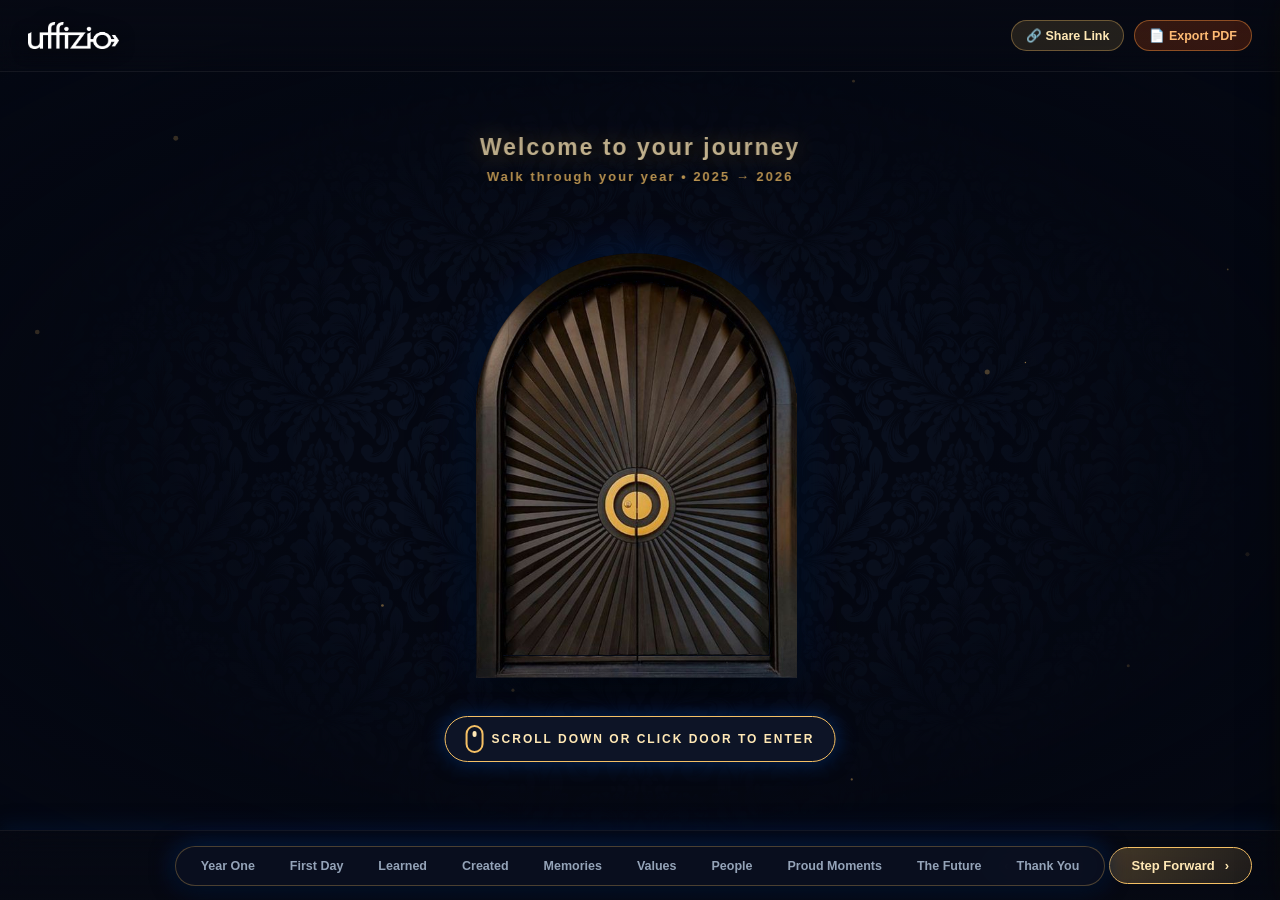
==== commit 0aac4ecf: "refactor(architecture): decouple HTML, CSS, JS and organize assets into dedicated folders" ====
--- a/index.html
+++ b/index.html
@@ -126,7 +126,7 @@
   "doorWingRight": "2025 → 2026",
   "editorPasscode": "uffizio",
   "entrance": {
-    "logo": "uffizio_logo_white.png",
+    "logo": "assets/images/branding/uffizio_logo_white.png",
     "title": "Welcome to your journey",
     "subtitle": "Walk through your year • 2025 → 2026",
     "prompt": "Scroll down or click door to enter"
@@ -135,7 +135,7 @@
     "name": "Dhara Patel",
     "role": "Software Engineer • Creative Systems",
     "date": "01 September 2025",
-    "photo": "dhara_profile.jpg",
+    "photo": "assets/images/profiles/dhara_profile.jpg",
     "years": "2025 → 2026"
   },
   "celebration": {
@@ -231,25 +231,25 @@
   "proud": {
     "plaqueTitle": "INNOVATOR OF THE YEAR",
     "plaqueSubtitle": "2025 - 2026 ANNUAL HONORS",
-    "trophyImg": "golden_trophy.png",
+    "trophyImg": "assets/images/chambers/golden_trophy.png",
     "polaroids": [
       {
-        "image": "proud_polaroid_1.png",
+        "image": "assets/images/chambers/proud_polaroid_1.png",
         "caption": "v4.0 Launch Night! 🚀"
       },
       {
-        "image": "proud_polaroid_2.png",
+        "image": "assets/images/chambers/proud_polaroid_2.png",
         "caption": "Hackathon Runners-up 🏆"
       },
       {
-        "image": "proud_polaroid_3.png",
+        "image": "assets/images/chambers/proud_polaroid_3.png",
         "caption": "All-Hands Demo Day 🎤"
       }
     ]
   },
   "future": {
     "title": "My Vision for What's Next",
-    "image": "future_vision_board.png",
+    "image": "assets/images/chambers/future_vision_board.png",
     "quoteText": "A goal without a plan is just a wish.",
     "quoteAuthor": "Antoine de Saint-Exupéry",
     "cards": [
@@ -536,7 +536,7 @@
       }
     }
   ],
-  "chamber2bCommonImage": "creations_showcase_common.png",
+  "chamber2bCommonImage": "assets/images/chambers/creations_showcase_common.png",
   "chamber2bCommonTitle": "Innovation & Systems In Action",
   "chamber2bCommonDesc": "Real-time architecture, proactive incident workflows, and high-impact partner success.",
   "projects": [
@@ -575,7 +575,7 @@
       "title": "",
       "date": "",
       "tag": "",
-      "image": "memories_photo_1.png",
+      "image": "assets/images/memories/memories_photo_1.png",
       "desc": "Stepping into the Uffizio family on Day 1 with excitement, high aspirations, and warm welcomes."
     },
     {
@@ -583,7 +583,7 @@
       "title": "",
       "date": "",
       "tag": "",
-      "image": "memories_photo_2.png",
+      "image": "assets/images/memories/memories_photo_2.png",
       "desc": "Collaborative problem-solving, whiteboard brainstorms, and late-night pizza coding sessions."
     },
     {
@@ -591,7 +591,7 @@
       "title": "",
       "date": "",
       "tag": "",
-      "image": "memories_photo_3.png",
+      "image": "assets/images/memories/memories_photo_3.png",
       "desc": "Unwinding outside the office with laughter, fun activities, and deep conversations."
     },
     {
@@ -599,7 +599,7 @@
       "title": "",
       "date": "",
       "tag": "",
-      "image": "memories_photo_4.png",
+      "image": "assets/images/memories/memories_photo_4.png",
       "desc": "Standing ovations and high fives across the floor when the system went live seamlessly."
     },
     {
@@ -607,7 +607,7 @@
       "title": "",
       "date": "",
       "tag": "",
-      "image": "memories_photo_5.png",
+      "image": "assets/images/memories/memories_photo_5.png",
       "desc": "Traditional attire, vibrant colors, sweets, and celebrating our rich diversity together."
     },
     {
@@ -615,7 +615,7 @@
       "title": "",
       "date": "",
       "tag": "",
-      "image": "memories_photo_6.png",
+      "image": "assets/images/memories/memories_photo_6.png",
       "desc": "Looking back at an incredible year of personal evolution, achievements, and strong bonds."
     },
     {
@@ -623,7 +623,7 @@
       "title": "",
       "date": "",
       "tag": "",
-      "image": "memories_photo_7.png",
+      "image": "assets/images/memories/memories_photo_7.png",
       "desc": "Raising a glass to unforgettable milestones and celebrating our journey ahead together."
     },
     {
@@ -631,7 +631,7 @@
       "title": "",
       "date": "",
       "tag": "",
-      "image": "memories_photo_8.png",
+      "image": "assets/images/memories/memories_photo_8.png",
       "desc": "Engaging in thoughtful project reviews, sharing insights, and refining our strategy together."
     },
     {
@@ -639,19 +639,19 @@
       "title": "",
       "date": "",
       "tag": "",
-      "image": "memories_photo_9.png",
+      "image": "assets/images/memories/memories_photo_9.png",
       "desc": "Analyzing data charts, collaborating across teams, and steering our next milestones forward."
     }
   ],
   "memories2Mode": "uneven",
-  "memories2CollageImage": "memories_collage_part2.png",
+  "memories2CollageImage": "assets/images/memories/memories_collage_part2.png",
   "memories2": [
     {
       "id": 201,
       "title": "Office Celebrations",
       "date": "2025 → 2026",
       "tag": "📸 Celebrations",
-      "image": "memories_photo_1.png",
+      "image": "assets/images/memories/memories_photo_1.png",
       "desc": "Celebrating shared victories, festive joy, and memorable workplace milestones."
     },
     {
@@ -659,7 +659,7 @@
       "title": "Creative Collaboration",
       "date": "2025 → 2026",
       "tag": "📸 Teamwork",
-      "image": "memories_photo_2.png",
+      "image": "assets/images/memories/memories_photo_2.png",
       "desc": "Collaborative problem-solving, whiteboard brainstorms, and cross-functional synergy."
     },
     {
@@ -667,7 +667,7 @@
       "title": "Beyond The Workplace",
       "date": "2025 → 2026",
       "tag": "📸 Moments",
-      "image": "memories_photo_3.png",
+      "image": "assets/images/memories/memories_photo_3.png",
       "desc": "Unwinding outside the office, travel adventures, and creating cherished memories."
     },
     {
@@ -675,7 +675,7 @@
       "title": "Outdoor Strategy & Synergy",
       "date": "2025 → 2026",
       "tag": "📸 Synergy",
-      "image": "memories_photo_4.png",
+      "image": "assets/images/memories/memories_photo_4.png",
       "desc": "Brainstorming amidst nature, sharing vision, and aligning our team goals under open skies."
     },
     {
@@ -683,7 +683,7 @@
       "title": "Music & Park Retreat",
       "date": "2025 → 2026",
       "tag": "📸 Wellness",
-      "image": "memories_photo_5.png",
+      "image": "assets/images/memories/memories_photo_5.png",
       "desc": "Relaxing in the park, recharging energy with favorite tunes, and enjoying peaceful downtime."
     },
     {
@@ -691,7 +691,7 @@
       "title": "Riverside Conversations",
       "date": "2025 → 2026",
       "tag": "📸 Friendship",
-      "image": "memories_photo_6.png",
+      "image": "assets/images/memories/memories_photo_6.png",
       "desc": "Heart-to-heart chats, shared laughter, and meaningful friendships forged along the way."
     },
     {
@@ -699,7 +699,7 @@
       "title": "Cheers to Milestones",
       "date": "2025 → 2026",
       "tag": "📸 Milestones",
-      "image": "memories_photo_7.png",
+      "image": "assets/images/memories/memories_photo_7.png",
       "desc": "Raising a glass with party hats, joyful laughs, and commemorating our year of accomplishments."
     },
     {
@@ -707,7 +707,7 @@
       "title": "Team Alignment & Discussions",
       "date": "2025 → 2026",
       "tag": "📸 Alignment",
-      "image": "memories_photo_8.png",
+      "image": "assets/images/memories/memories_photo_8.png",
       "desc": "Engaging in thoughtful project reviews, sharing insights, and refining our strategy together."
     },
     {
@@ -715,7 +715,7 @@
       "title": "Sprint Planning & Analytics",
       "date": "2025 → 2026",
       "tag": "📸 Planning",
-      "image": "memories_photo_9.png",
+      "image": "assets/images/memories/memories_photo_9.png",
       "desc": "Analyzing data charts, collaborating across teams, and steering our next milestones forward."
     }
   ],
@@ -803,11845 +803,15 @@
   <link rel="preconnect" href="https://fonts.gstatic.com" crossorigin>
   <link href="https://fonts.googleapis.com/css2?family=Ephesis&family=Alex+Brush&family=Great+Vibes&family=Allura&family=DM+Serif+Display:ital@0;1&family=Plus+Jakarta+Sans:wght@300;400;500;600;700;800&family=Caveat:wght@600;700&display=swap" rel="stylesheet">
 
-  <style>
-    :root {
-      --bg-palace: #060913;
-      --bg-room: #0a0f1d;
-      --gold-primary: #f5c065;
-      --gold-light: #ffe8b5;
-      --gold-dark: #b88628;
-      --gold-glow: rgba(0, 44, 107, 0.85);
-      --shadow-sapphire: 0 15px 40px rgba(0, 44, 107, 0.55);
-      --shadow-glow: 0 0 30px rgba(0, 44, 107, 0.75);
-      --bg-sapphire-glow: #002C6B;
-      --bg-sapphire-glow-rgba: rgba(0, 44, 107, 0.85);
-      --cyan-accent: #00e5ff;
-      --cyan-glow: rgba(0, 44, 107, 0.85);
-      --rose-accent: #ff4d6d;
-      --rose-glow: rgba(255, 77, 109, 0.35);
-      --emerald-accent: #10b981;
-      --amber-accent: #f59e0b;
-      --purple-accent: #a855f7;
-      --text-main: #f1f5f9;
-      --text-muted: #94a3b8;
-      --glass-panel: rgba(15, 23, 42, 0.78);
-      --glass-border: rgba(255, 255, 255, 0.12);
-      --glass-gold-border: rgba(245, 192, 101, 0.3);
-      --palace-perspective: 1200px;
-      --font-heading: 'DM Serif Display', Georgia, serif;
-      --font-calligraphy: 'Ephesis', 'Alex Brush', cursive;
-    }
-
-    /* ==========================================================================
-       YEAR-WISE MILESTONE ANNIVERSARY THEME TIERS
-       Tier 1yr: Default Sapphire Blue & Gold (100% preserves original styling)
-       Tier 3yr: Moonlight Platinum Silver & Deep Cobalt Blue
-       Tier 5yr: Royal Champagne Gold & Amber Obsidian
-       Tier 10yr: Prism Diamond Ice & Holographic Cyan
-       Tier 15yr: Deep Emerald & Antique Gold
-       Tier 20yr: Imperial Royal Purple & 24K Liquid Gold
-       ========================================================================== */
-    body.theme-tier-3yr {
-      --bg-palace: #050b14;
-      --bg-room: #091224;
-      --gold-primary: #e2e8f0;
-      --gold-light: #ffffff;
-      --gold-dark: #94a3b8;
-      --gold-glow: rgba(56, 189, 248, 0.85);
-      --shadow-sapphire: 0 15px 40px rgba(3, 105, 161, 0.55);
-      --shadow-glow: 0 0 30px rgba(56, 189, 248, 0.75);
-      --bg-sapphire-glow: #0369a1;
-      --bg-sapphire-glow-rgba: rgba(3, 105, 161, 0.85);
-      --cyan-accent: #38bdf8;
-      --cyan-glow: rgba(56, 189, 248, 0.85);
-      --glass-gold-border: rgba(226, 232, 240, 0.35);
-    }
-
-    body.theme-tier-5yr {
-      --bg-palace: #0f0b05;
-      --bg-room: #1c1409;
-      --gold-primary: #fbbf24;
-      --gold-light: #fef08a;
-      --gold-dark: #d97706;
-      --gold-glow: rgba(245, 158, 11, 0.85);
-      --shadow-sapphire: 0 15px 40px rgba(180, 83, 9, 0.55);
-      --shadow-glow: 0 0 30px rgba(245, 158, 11, 0.75);
-      --bg-sapphire-glow: #78350f;
-      --bg-sapphire-glow-rgba: rgba(120, 53, 15, 0.85);
-      --cyan-accent: #f59e0b;
-      --cyan-glow: rgba(245, 158, 11, 0.85);
-      --glass-gold-border: rgba(251, 191, 36, 0.4);
-    }
-
-    body.theme-tier-10yr {
-      --bg-palace: #07091e;
-      --bg-room: #0e1235;
-      --gold-primary: #c4b5fd;
-      --gold-light: #ffffff;
-      --gold-dark: #818cf8;
-      --gold-glow: rgba(168, 85, 247, 0.85);
-      --shadow-sapphire: 0 15px 40px rgba(79, 70, 229, 0.55);
-      --shadow-glow: 0 0 30px rgba(168, 85, 247, 0.75);
-      --bg-sapphire-glow: #312e81;
-      --bg-sapphire-glow-rgba: rgba(49, 46, 129, 0.85);
-      --cyan-accent: #a5f3fc;
-      --cyan-glow: rgba(165, 243, 252, 0.85);
-      --glass-gold-border: rgba(165, 243, 252, 0.45);
-    }
-
-    body.theme-tier-15yr {
-      --bg-palace: #03120e;
-      --bg-room: #06241b;
-      --gold-primary: #34d399;
-      --gold-light: #a7f3d0;
-      --gold-dark: #059669;
-      --gold-glow: rgba(16, 185, 129, 0.85);
-      --shadow-sapphire: 0 15px 40px rgba(5, 150, 105, 0.55);
-      --shadow-glow: 0 0 30px rgba(16, 185, 129, 0.75);
-      --bg-sapphire-glow: #064e3b;
-      --bg-sapphire-glow-rgba: rgba(6, 78, 59, 0.85);
-      --cyan-accent: #10b981;
-      --cyan-glow: rgba(16, 185, 129, 0.85);
-      --glass-gold-border: rgba(52, 211, 153, 0.4);
-    }
-
-    body.theme-tier-20yr {
-      --bg-palace: #110519;
-      --bg-room: #1f0b2d;
-      --gold-primary: #ffd700;
-      --gold-light: #fffbeb;
-      --gold-dark: #b45309;
-      --gold-glow: rgba(168, 85, 247, 0.85);
-      --shadow-sapphire: 0 15px 40px rgba(107, 33, 168, 0.55);
-      --shadow-glow: 0 0 30px rgba(255, 215, 0, 0.75);
-      --bg-sapphire-glow: #581c87;
-      --bg-sapphire-glow-rgba: rgba(88, 28, 135, 0.85);
-      --cyan-accent: #c084fc;
-      --cyan-glow: rgba(192, 132, 252, 0.85);
-      --glass-gold-border: rgba(255, 215, 0, 0.45);
-    }
-
-    * {
-      box-sizing: border-box;
-      margin: 0;
-      padding: 0;
-      user-select: none;
-      -webkit-user-select: none;
-    }
-
-
-    h1, h2, h3, h4 {
-      font-family: var(--font-heading);
-      letter-spacing: 0.5px;
-    }
-
-    html, body {
-      width: 100%;
-      max-width: 100vw;
-      height: 100%;
-      min-height: 100vh;
-      min-height: 100dvh;
-      overflow: hidden;
-      background-color: var(--bg-palace);
-      color: var(--text-main);
-      font-family: 'Plus Jakarta Sans', sans-serif;
-      position: relative;
-      -webkit-tap-highlight-color: transparent;
-    }
-
-    /* ==========================================================================
-       UNIVERSAL SUBTLE BLUE SCROLLBAR (MINIMALIST, SLEEK, FULLY FUNCTIONAL)
-       ========================================================================== */
-    * {
-      scrollbar-width: thin;
-      scrollbar-color: rgba(59, 130, 246, 0.35) rgba(255, 255, 255, 0.03);
-    }
-
-    ::-webkit-scrollbar {
-      width: 7px;
-      height: 7px;
-    }
-
-    ::-webkit-scrollbar-track {
-      background: rgba(255, 255, 255, 0.03);
-      border-radius: 10px;
-    }
-
-    ::-webkit-scrollbar-thumb {
-      background: rgba(59, 130, 246, 0.35);
-      border-radius: 10px;
-      border: 1px solid rgba(255, 255, 255, 0.08);
-      transition: background 0.2s ease;
-    }
-
-    ::-webkit-scrollbar-thumb:hover {
-      background: rgba(59, 130, 246, 0.65);
-    }
-
-    ::-webkit-scrollbar-corner {
-      background: transparent;
-    }
-
-    /* Enable selection & interaction on scrollable containers */
-    .collage-mosaic-grid,
-    .skill-cards-grid,
-    .laptop-screen-content,
-    .wall-sticky-canvas,
-    .project-wall-board,
-    .journey-milestones-list,
-    .admin-tab-content {
-      user-select: auto;
-      -webkit-user-select: auto;
-      scrollbar-gutter: stable;
-    }
-
-
-    /* ==========================================================================
-       ROOM: YOUR VALUES (THE VALUES YOU BRING)
-       Celestial Orbital Constellation with Center Employee Nucleus
-       ========================================================================== */
-    #chamber-values .chamber-content {
-      height: calc(100% - 170px);
-      margin-top: 95px;
-      max-width: 1240px;
-      width: 95%;
-      display: flex;
-      align-items: center;
-      justify-content: center;
-    }
-
-    .values-orbital-stage {
-      width: 100%;
-      max-width: 1200px;
-      display: grid;
-      grid-template-columns: 1fr auto 1fr;
-      align-items: center;
-      justify-content: center;
-      gap: 32px;
-      position: relative;
-      padding: 10px 12px;
-    }
-
-    .values-cards-scroll-stage {
-      display: contents;
-    }
-
-    .values-constellation-col {
-      display: flex;
-      flex-direction: column;
-      gap: 20px;
-      width: 100%;
-      max-width: 420px;
-      z-index: 5;
-    }
-
-    .values-col-left {
-      grid-column: 1;
-      grid-row: 1;
-      align-items: flex-end;
-    }
-    .values-col-right {
-      grid-column: 3;
-      grid-row: 1;
-      align-items: flex-start;
-    }
-
-    /* Central Employee Nucleus */
-    .values-center-nucleus {
-      grid-column: 2;
-      grid-row: 1;
-      position: relative;
-      width: 360px;
-      height: 360px;
-      display: flex;
-      flex-direction: column;
-      align-items: center;
-      justify-content: center;
-      z-index: 10;
-      flex-shrink: 0;
-    }
-
-    .orbit-ring-outer {
-      position: absolute;
-      top: 0;
-      bottom: 0;
-      left: 0;
-      right: 0;
-      margin: auto;
-      width: 360px;
-      height: 360px;
-      border-radius: 50%;
-      border: 1.5px dashed rgba(245, 192, 101, 0.38);
-      animation: rotateOrbitRingOuter 28s linear infinite;
-      pointer-events: none;
-      box-sizing: border-box;
-    }
-
-    .orbit-ring-outer::before {
-      content: '';
-      position: absolute;
-      top: -4px;
-      left: 50%;
-      width: 8px;
-      height: 8px;
-      border-radius: 50%;
-      background: var(--gold-light);
-      box-shadow: 0 0 10px var(--gold-primary), 0 0 20px var(--gold-primary);
-      transform: translateX(-50%);
-    }
-
-    .orbit-ring-inner {
-      position: absolute;
-      top: 0;
-      bottom: 0;
-      left: 0;
-      right: 0;
-      margin: auto;
-      width: 300px;
-      height: 300px;
-      border-radius: 50%;
-      border: 1px dashed rgba(59, 130, 246, 0.45);
-      animation: rotateOrbitRingInner 20s linear infinite reverse;
-      pointer-events: none;
-      box-sizing: border-box;
-    }
-
-    .orbit-ring-inner::after {
-      content: '';
-      position: absolute;
-      bottom: 44px;
-      right: 44px;
-      width: 6px;
-      height: 6px;
-      border-radius: 50%;
-      background: #60a5fa;
-      box-shadow: 0 0 8px #3b82f6;
-    }
-
-    @keyframes rotateOrbitRingOuter {
-      from { transform: rotate(0deg); }
-      to { transform: rotate(360deg); }
-    }
-
-    @keyframes rotateOrbitRingInner {
-      from { transform: rotate(0deg); }
-      to { transform: rotate(-360deg); }
-    }
-
-    .values-avatar-frame {
-      width: 250px;
-      height: 250px;
-      border-radius: 50%;
-      position: relative;
-      border: 4px solid var(--gold-primary, #f5c065);
-      background: #081022;
-      padding: 2px;
-      box-shadow: 0 0 0 2px rgba(11, 17, 32, 0.9), 0 0 35px rgba(245, 192, 101, 0.5), 0 12px 35px rgba(0, 0, 0, 0.8);
-      transition: transform 0.4s cubic-bezier(0.2, 0.9, 0.3, 1), box-shadow 0.4s ease, border-color 0.3s ease;
-      cursor: pointer;
-      box-sizing: border-box;
-      overflow: hidden;
-      display: flex;
-      align-items: center;
-      justify-content: center;
-      z-index: 5;
-    }
-
-    .values-avatar-frame:hover {
-      transform: scale(1.05);
-      border-color: var(--gold-light, #ffe8b5);
-      box-shadow: 0 0 0 3px rgba(11, 17, 32, 0.9), 0 0 50px rgba(245, 192, 101, 0.75), 0 16px 45px rgba(0, 0, 0, 0.9);
-    }
-
-    .values-nucleus-avatar {
-      width: 100%;
-      height: 100%;
-      border-radius: 50%;
-      object-fit: cover;
-      object-position: center 15%;
-      display: block;
-      background: #060913;
-    }
-
-    .values-nucleus-badge {
-      margin-top: 14px;
-      display: flex;
-      flex-direction: column;
-      align-items: center;
-      background: rgba(10, 16, 32, 0.85);
-      border: 1px solid rgba(245, 192, 101, 0.35);
-      border-radius: 20px;
-      padding: 4px 14px;
-      box-shadow: 0 6px 18px rgba(0, 0, 0, 0.6);
-      backdrop-filter: blur(8px);
-      -webkit-backdrop-filter: blur(8px);
-      white-space: nowrap;
-      pointer-events: none;
-    }
-
-    .nucleus-name {
-      font-family: 'Helvetica Neue', Helvetica, Arial, sans-serif !important;
-      font-size: 13px;
-      font-weight: 700;
-      color: #ffffff;
-      letter-spacing: 0.5px;
-    }
-
-    .nucleus-tag {
-      font-family: 'Helvetica Neue', Helvetica, Arial, sans-serif !important;
-      font-size: 12.5px;
-      font-weight: 700;
-      color: var(--gold-light);
-      text-transform: uppercase;
-      letter-spacing: 1px;
-    }
-
-    /* Satellite Value Cards */
-    .value-card {
-      width: 100%;
-      background: linear-gradient(145deg, rgba(17, 26, 48, 0.9), rgba(8, 13, 26, 0.96));
-      border: 1px solid rgba(245, 192, 101, 0.32);
-      border-radius: 18px;
-      padding: 16px 20px;
-      box-shadow: 0 12px 30px rgba(0, 0, 0, 0.65), 0 0 20px rgba(0, 44, 107, 0.4);
-      transition: transform 0.35s cubic-bezier(0.2, 0.9, 0.3, 1),
-                  box-shadow 0.35s ease,
-                  border-color 0.35s ease;
-      position: relative;
-      overflow: hidden;
-      cursor: default;
-    }
-
-    .value-card:hover {
-      transform: translateY(-4px);
-      border-color: var(--gold-primary);
-      box-shadow: 0 18px 40px rgba(0, 0, 0, 0.85), 0 0 32px rgba(245, 192, 101, 0.4);
-    }
-
-    .value-card-header {
-      display: flex;
-      align-items: center;
-      gap: 12px;
-      margin-bottom: 10px;
-    }
-
-    .value-icon-box {
-      width: 40px;
-      height: 40px;
-      border-radius: 10px;
-      background: rgba(0, 44, 107, 0.65);
-      border: 1.5px solid rgba(245, 192, 101, 0.4);
-      display: flex;
-      align-items: center;
-      justify-content: center;
-      flex-shrink: 0;
-      box-shadow: 0 4px 12px rgba(0, 0, 0, 0.4);
-      cursor: pointer;
-      position: relative;
-      transition: transform 0.25s cubic-bezier(0.2, 0.8, 0.2, 1), box-shadow 0.25s ease, border-color 0.25s ease;
-    }
-
-    .value-icon-box:hover {
-      transform: scale(1.12);
-      box-shadow: 0 0 16px rgba(245, 192, 101, 0.5);
-      border-color: #f5c065;
-    }
-
-    .value-icon-box .value-svg {
-      width: 22px;
-      height: 22px;
-      stroke-width: 2;
-      display: block;
-      color: #f5c065;
-      stroke: #f5c065;
-      filter: drop-shadow(0 0 6px rgba(245, 192, 101, 0.5));
-      transition: transform 0.2s ease, filter 0.2s ease;
-    }
-
-    .value-icon-box:hover .value-svg {
-      transform: scale(1.08);
-      filter: drop-shadow(0 0 9px rgba(245, 192, 101, 0.8));
-    }
-
-    .value-icon-box .value-icon-img {
-      width: 24px;
-      height: 24px;
-      object-fit: contain;
-      display: block;
-      transition: transform 0.2s ease;
-    }
-
-    .value-icon-box:hover .value-icon-img {
-      transform: scale(1.08);
-    }
-
-    .admin-value-icon-preview {
-      width: 36px;
-      height: 36px;
-      border-radius: 9px;
-      background: rgba(0, 44, 107, 0.65);
-      border: 1.5px solid rgba(245, 192, 101, 0.4);
-      display: flex;
-      align-items: center;
-      justify-content: center;
-      flex-shrink: 0;
-    }
-
-    .admin-value-icon-preview .value-svg {
-      width: 20px;
-      height: 20px;
-      stroke-width: 2;
-      display: block;
-      color: #f5c065;
-      stroke: #f5c065;
-    }
-
-    .admin-value-icon-preview .value-icon-img {
-      width: 22px;
-      height: 22px;
-      object-fit: contain;
-      display: block;
-    }
-
-    .value-title-wrap {
-      display: flex;
-      align-items: center;
-      gap: 8px;
-      flex-wrap: wrap;
-    }
-
-    .value-title {
-      font-family: 'Helvetica Neue', Helvetica, Arial, sans-serif !important;
-      font-size: 15px;
-      font-weight: 800;
-      color: #ffffff;
-      letter-spacing: 0.8px;
-      margin: 0;
-      text-transform: uppercase;
-    }
-
-    .value-badge-pill {
-      display: none !important;
-    }
-
-    .value-quote-text {
-      font-family: 'Helvetica Neue', Helvetica, Arial, sans-serif !important;
-      font-size: 15px;
-      font-weight: 700;
-      font-style: italic;
-      color: var(--gold-light);
-      line-height: 1.4;
-      margin-bottom: 0;
-    }
-
-    .value-desc-text {
-      font-family: 'Helvetica Neue', Helvetica, Arial, sans-serif !important;
-      font-size: 14px;
-      color: #94a3b8;
-      line-height: 1.45;
-      margin: 0;
-    }
-
-    /* Responsive Queries for Room: Values */
-    @media (max-width: 992px) {
-      .values-orbital-stage {
-        display: flex;
-        flex-direction: column;
-        align-items: center;
-        gap: 16px;
-        height: 100%;
-        max-height: calc(100vh - 180px);
-        overflow: hidden;
-        padding-top: 6px;
-      }
-      .values-center-nucleus {
-        grid-column: auto;
-        grid-row: auto;
-        flex-shrink: 0;
-        order: 0;
-        margin: 0 auto;
-        width: 220px;
-        height: 220px;
-      }
-      .orbit-ring-outer {
-        width: 220px;
-        height: 220px;
-      }
-      .orbit-ring-inner {
-        width: 180px;
-        height: 180px;
-      }
-      .values-avatar-frame {
-        width: 145px;
-        height: 145px;
-      }
-      .values-cards-scroll-stage {
-        display: flex;
-        flex-direction: column;
-        gap: 16px;
-        width: 100%;
-        max-width: 580px;
-        flex: 1;
-        overflow-y: auto;
-        -webkit-overflow-scrolling: touch;
-        padding: 4px 8px 40px 8px;
-        box-sizing: border-box;
-      }
-      .values-constellation-col {
-        grid-column: auto;
-        grid-row: auto;
-        width: 100%;
-        max-width: 100%;
-        align-items: stretch !important;
-      }
-    }
-
-/* Fix Chromium 3D transform bug: Flatten active chamber hierarchy so scrollbars can be clicked and dragged */
-    .palace-chamber.active,
-    .palace-chamber.active .chamber-content,
-    .palace-chamber.active .room-memories,
-    .palace-chamber.active .collage-board-container,
-    .palace-chamber.active .started-timeline-col,
-    .palace-chamber.active .journey-timeline-card,
-    .palace-chamber.active .horizontal-journey-hall,
-    .palace-chamber.active .horizontal-journey-stage,
-    .palace-chamber.active .horizontal-timeline-track-wrap,
-    .palace-chamber.active .room-learned,
-    .palace-chamber.active .studio-desk-area,
-    .palace-chamber.active .room-projects,
-    .palace-chamber.active .room-created,
-    .palace-chamber.active .project-wall-board,
-    .palace-chamber.active .project-inspector,
-    .palace-chamber.active .room-culture,
-    .palace-chamber.active .room-people,
-    .palace-chamber.active .team-wall-board,
-    .palace-chamber.active .post-note-card,
-    .palace-chamber.active .room-proud,
-    .palace-chamber.active .proud-gallery-area,
-    .palace-chamber.active .room-future,
-    .palace-chamber.active .horizon-observatory-window,
-    .palace-chamber.active .room-thankyou,
-    .palace-chamber.active .thankyou-card-monument {
-      transform-style: flat !important;
-    }
-
-
-    /* ==========================================================================
-       ROOM: THANK YOU (FINAL CHAMBER)
-       Majestic Gratitude Monument & Celebratory Sendoff
-       ========================================================================== */
-    #chamber-thankyou .chamber-content {
-      position: relative;
-      width: 100%;
-      max-width: 860px;
-      height: auto;
-      max-height: calc(100vh - 146px);
-      margin: 0 auto;
-      padding: 10px 24px;
-      display: flex;
-      flex-direction: column;
-      align-items: center;
-      justify-content: center;
-      text-align: center;
-      box-sizing: border-box;
-      z-index: 10;
-    }
-
-    .room-thankyou {
-      width: 100%;
-      max-width: 820px;
-      margin: 0 auto;
-      display: flex;
-      flex-direction: column;
-      align-items: center;
-      justify-content: center;
-      text-align: center;
-      position: relative;
-      z-index: 10;
-    }
-
-    .thankyou-card-monument {
-      width: 100%;
-      max-width: 820px;
-      margin: 0 auto;
-      display: flex;
-      flex-direction: column;
-      align-items: center;
-      justify-content: center;
-      text-align: center;
-      background: transparent !important;
-      border: none !important;
-      border-radius: 0 !important;
-      padding: 0;
-      box-shadow: none !important;
-      backdrop-filter: none !important;
-      -webkit-backdrop-filter: none !important;
-      position: relative;
-      overflow: visible;
-      transition: transform 0.3s ease;
-    }
-
-    .thankyou-card-monument::before {
-      display: none !important;
-    }
-
-    .thankyou-hero-header {
-      width: 100%;
-      max-width: 760px;
-      margin: 0 auto 20px auto;
-      display: flex;
-      flex-direction: column;
-      align-items: center;
-      justify-content: center;
-      text-align: center;
-      position: relative;
-      z-index: 1;
-    }
-
-    .thankyou-avatar-halo {
-      position: relative;
-      width: 104px;
-      height: 104px;
-      margin: 0 auto 20px auto;
-      cursor: pointer;
-      display: flex;
-      align-items: center;
-      justify-content: center;
-      transition: transform 0.25s cubic-bezier(0.2, 0.8, 0.2, 1);
-    }
-
-    .thankyou-avatar-halo:hover {
-      transform: scale(1.08);
-    }
-
-    .thankyou-avatar-img {
-      width: 100%;
-      height: 100%;
-      border-radius: 50%;
-      object-fit: cover;
-      border: 3.5px solid #f5c065;
-      box-shadow: 0 10px 28px rgba(0, 0, 0, 0.65), 0 0 28px rgba(245, 192, 101, 0.55);
-      display: block;
-    }
-
-    .thankyou-avatar-glow {
-      position: absolute;
-      inset: -8px;
-      border-radius: 50%;
-      border: 1.5px dashed rgba(245, 192, 101, 0.65);
-      animation: rotateOrbitRingOuter 25s linear infinite;
-      pointer-events: none;
-    }
-
-    .thankyou-wreath-icon {
-      position: absolute;
-      bottom: -4px;
-      right: -2px;
-      width: 32px;
-      height: 32px;
-      border-radius: 50%;
-      background: linear-gradient(135deg, #f5c065 0%, #b88628 100%);
-      color: #060913;
-      display: flex;
-      align-items: center;
-      justify-content: center;
-      font-size: 16px;
-      box-shadow: 0 4px 12px rgba(0, 0, 0, 0.5);
-    }
-
-    .thankyou-tag-pill {
-      font-family: 'Helvetica Neue', Helvetica, Arial, sans-serif !important;
-      font-size: 13px;
-      font-weight: 700;
-      letter-spacing: 1.8px;
-      color: #f5c065;
-      background: rgba(245, 192, 101, 0.12);
-      border: 1px solid rgba(245, 192, 101, 0.35);
-      padding: 7px 22px;
-      border-radius: 20px;
-      margin: 0 auto 22px auto;
-      text-transform: uppercase;
-      display: inline-block;
-      text-align: center;
-    }
-
-    .thankyou-main-title {
-      font-family: var(--font-heading);
-      font-size: 38px;
-      color: #ffffff;
-      margin: 0 auto 14px auto;
-      line-height: 1.2;
-      letter-spacing: 0.5px;
-      text-align: center;
-      width: 100%;
-    }
-
-    .thankyou-main-title .serif-gold {
-      color: #f5c065;
-      font-style: italic;
-    }
-
-    .thankyou-subtitle {
-      font-family: 'Helvetica Neue', Helvetica, Arial, sans-serif !important;
-      font-size: 15px;
-      color: #cbd5e1;
-      max-width: 640px;
-      width: 100%;
-      line-height: 1.55;
-      margin: 0 auto;
-      text-align: center;
-    }
-
-    .thankyou-message-card {
-      position: relative;
-      z-index: 1;
-      width: 100%;
-      max-width: 720px;
-      margin: 0 auto 24px auto;
-      padding: 0 16px;
-      display: flex;
-      flex-direction: column;
-      align-items: center;
-      justify-content: center;
-      text-align: center;
-      box-sizing: border-box;
-      background: transparent !important;
-      border: none !important;
-      border-radius: 0 !important;
-      box-shadow: none !important;
-    }
-
-    .thankyou-quote-decor {
-      font-family: var(--font-heading);
-      font-size: 44px;
-      line-height: 22px;
-      color: rgba(245, 192, 101, 0.5);
-      margin: 0 auto 6px auto;
-      display: block;
-      text-align: center;
-      width: 100%;
-    }
-
-    .thankyou-letter-text {
-      font-family: 'Helvetica Neue', Helvetica, Arial, sans-serif !important;
-      font-size: 15.5px;
-      color: #f8fafc;
-      line-height: 1.75;
-      margin: 0 auto 16px auto;
-      max-width: 680px;
-      width: 100%;
-      text-align: center;
-    }
-
-    .thankyou-signature-line {
-      font-family: var(--font-calligraphy), cursive;
-      font-size: 25px;
-      color: #f5c065;
-      text-align: center;
-      margin: 0 auto;
-      width: 100%;
-      letter-spacing: 0.8px;
-      text-shadow: 0 0 18px rgba(245, 192, 101, 0.45);
-    }
-
-    .thankyou-actions-row {
-      position: relative;
-      z-index: 1;
-      width: 100%;
-      max-width: 720px;
-      margin: 0 auto;
-      display: flex;
-      gap: 16px;
-      justify-content: center;
-      align-items: center;
-      flex-wrap: wrap;
-      text-align: center;
-    }
-
-    .thankyou-confetti-btn {
-      padding: 12px 24px;
-      font-size: 13.5px;
-      font-weight: 700;
-      border-radius: 10px;
-      cursor: pointer;
-    }
-
-    .thankyou-souvenir-btn {
-      padding: 12px 22px;
-      font-size: 13.5px;
-      border-radius: 10px;
-      cursor: pointer;
-    }
-
-    .thankyou-return-btn {
-      padding: 12px 20px;
-      font-size: 13px;
-      font-weight: 600;
-      border-radius: 10px;
-      background: rgba(255, 255, 255, 0.06);
-      color: #e2e8f0;
-      border: 1px solid rgba(255, 255, 255, 0.15);
-      cursor: pointer;
-      display: inline-flex;
-      align-items: center;
-      gap: 6px;
-      transition: all 0.2s ease;
-    }
-
-    .thankyou-return-btn:hover {
-      background: rgba(255, 255, 255, 0.12);
-      border-color: rgba(245, 192, 101, 0.5);
-      color: #f5c065;
-      transform: translateY(-2px);
-    }
-
-    @media (max-width: 820px) {
-      .thankyou-card-monument {
-        padding: 16px 12px;
-      }
-      .thankyou-main-title {
-        font-size: 26px;
-      }
-      .thankyou-letter-text {
-        font-size: 14px;
-      }
-    }
-
-    /* Ambient palace canvas: volumetric dust particles & lighting */
-    #ambientCanvas {
-      position: absolute;
-      top: 0;
-      left: 0;
-      width: 100%;
-      height: 100%;
-      z-index: 1;
-      pointer-events: none;
-    }
-
-    /* ==========================================================================
-       TOP PALACE HEADER & FLOORPLAN NAVIGATION
-       ========================================================================== */
-    header.palace-header {
-      position: absolute;
-      top: 0;
-      left: 0;
-      width: 100%;
-      height: 72px;
-      padding: 0 28px;
-      display: flex;
-      align-items: center;
-      justify-content: space-between;
-      background: linear-gradient(180deg, rgba(6, 9, 19, 0.95) 0%, rgba(6, 9, 19, 0.6) 70%, transparent 100%);
-      backdrop-filter: blur(12px);
-      -webkit-backdrop-filter: blur(12px);
-      z-index: 100;
-      border-bottom: 1px solid rgba(255, 255, 255, 0.06);
-    }
-
-    .palace-header-brand {
-      display: flex;
-      align-items: center;
-      text-decoration: none;
-      z-index: 105;
-      cursor: pointer;
-      transition: opacity 0.25s ease, transform 0.25s ease, filter 0.25s ease;
-    }
-
-    .palace-header-brand:hover {
-      opacity: 1;
-      transform: translateY(-1px) scale(1.03);
-      filter: drop-shadow(0 0 10px rgba(245, 192, 101, 0.45));
-    }
-
-    .palace-header-brand:active {
-      transform: translateY(0) scale(0.98);
-    }
-
-    .header-uffizio-logo {
-      height: 28px;
-      width: auto;
-      max-width: 125px;
-      object-fit: contain;
-      display: block;
-      filter: drop-shadow(0 2px 8px rgba(0, 0, 0, 0.7));
-    }
-
-    .brand-group {
-      display: none !important;
-    }
-
-    .brand-group {
-      display: flex;
-      align-items: center;
-      gap: 14px;
-    }
-
-    .palace-crest {
-      width: 42px;
-      height: 42px;
-      border-radius: 10px;
-      background: linear-gradient(135deg, #1e293b, #0f172a);
-      border: 1px solid var(--gold-primary);
-      display: flex;
-      align-items: center;
-      justify-content: center;
-      box-shadow: 0 0 16px var(--gold-glow);
-      color: var(--gold-primary);
-      font-size: 20px;
-    }
-
-    .brand-titles h1 {
-      font-family: var(--font-heading);
-      font-size: 18px;
-      font-weight: 700;
-      letter-spacing: 2.5px;
-      text-transform: uppercase;
-      color: var(--gold-light);
-      display: flex;
-      align-items: center;
-      gap: 8px;
-    }
-
-    .brand-titles .subtitle {
-      font-size: 13.5px;
-      font-family: 'Helvetica', 'Helvetica Neue', Arial, sans-serif;
-      color: var(--text-muted);
-      letter-spacing: 1.2px;
-      text-transform: uppercase;
-    }
-
-    /* Floorplan Chambers Navigator */
-    .floorplan-nav {
-      display: flex;
-      align-items: center;
-      gap: 5px;
-      background: rgba(10, 16, 32, 0.92);
-      padding: 5px 10px;
-      border-radius: 40px;
-      border: 1px solid rgba(245, 192, 101, 0.28);
-      box-shadow: 0 4px 20px rgba(0, 0, 0, 0.6), 0 0 24px rgba(0, 44, 107, 0.85);
-      backdrop-filter: blur(14px);
-      -webkit-backdrop-filter: blur(14px);
-      z-index: 105;
-    }
-
-    .chamber-node {
-      display: flex;
-      align-items: center;
-      gap: 8px;
-      padding: 6px 14px;
-      border-radius: 30px;
-      background: transparent;
-      border: 1px solid transparent;
-      color: var(--text-muted);
-      font-family: 'Helvetica', 'Helvetica Neue', Arial, sans-serif;
-      font-size: 12.5px;
-      font-weight: 600;
-      cursor: pointer;
-      transition: all 0.3s cubic-bezier(0.16, 1, 0.3, 1);
-      position: relative;
-    }
-
-    .chamber-node:hover {
-      color: var(--gold-light);
-      background: rgba(255, 255, 255, 0.05);
-    }
-
-    .chamber-node.active {
-      background: linear-gradient(135deg, rgba(245, 192, 101, 0.22), rgba(245, 192, 101, 0.08));
-      color: var(--gold-light);
-      border-color: var(--gold-primary);
-      box-shadow: 0 0 14px var(--gold-glow);
-    }
-
-    .chamber-node.visited:not(.active) {
-      color: #cbd5e1;
-    }
-
-    .chamber-node.visited:not(.active)::after {
-      content: '';
-      position: absolute;
-      bottom: 2px;
-      left: 50%;
-      transform: translateX(-50%);
-      width: 4px;
-      height: 4px;
-      border-radius: 50%;
-      background: var(--emerald-accent);
-      box-shadow: 0 0 6px var(--emerald-accent);
-    }
-
-    .chamber-node .num {
-      font-size: 11.5px;
-      opacity: 0.7;
-      letter-spacing: 0.5px;
-    }
-
-    /* Action buttons in header */
-    .header-actions {
-      display: flex;
-      align-items: center;
-      gap: 10px;
-    }
-
-    .action-pill {
-      display: flex;
-      align-items: center;
-      gap: 7px;
-      padding: 7px 14px;
-      border-radius: 20px;
-      font-size: 12.5px;
-      font-weight: 600;
-      color: var(--text-main);
-      background: rgba(30, 41, 59, 0.7);
-      border: 1px solid var(--glass-border);
-      cursor: pointer;
-      transition: all 0.25s ease;
-      text-decoration: none;
-    }
-
-    .action-pill:hover {
-      background: rgba(51, 65, 85, 0.9);
-      border-color: var(--gold-primary);
-      color: var(--gold-light);
-      transform: translateY(-1px);
-    }
-    .save-download-pill-btn {
-      background: linear-gradient(135deg, rgba(16, 185, 129, 0.4), rgba(5, 150, 105, 0.55));
-      border: 1px solid rgba(52, 211, 153, 0.7);
-      color: #a7f3d0;
-      font-weight: 700;
-      box-shadow: 0 0 15px rgba(16, 185, 129, 0.35);
-      cursor: pointer;
-      transition: all 0.25s ease;
-    }
-    .save-download-pill-btn:hover {
-      background: linear-gradient(135deg, rgba(16, 185, 129, 0.7), rgba(5, 150, 105, 0.85));
-      border-color: #6ee7b7;
-      color: #ffffff;
-      box-shadow: 0 0 25px rgba(16, 185, 129, 0.7);
-      transform: translateY(-1px);
-    }
-    /* Palace Non-Blocking Floating Toast Notification */
-    .palace-toast-container {
-      position: fixed;
-      bottom: 24px;
-      left: 50%;
-      transform: translateX(-50%) translateY(100px);
-      background: rgba(15, 23, 42, 0.95);
-      border: 1px solid rgba(16, 185, 129, 0.6);
-      box-shadow: 0 10px 30px rgba(0, 0, 0, 0.7), 0 0 20px rgba(16, 185, 129, 0.4);
-      color: #f1f5f9;
-      padding: 12px 24px;
-      border-radius: 30px;
-      font-size: 13px;
-      font-weight: 600;
-      z-index: 100000;
-      display: flex;
-      align-items: center;
-      gap: 10px;
-      pointer-events: none;
-      opacity: 0;
-      transition: all 0.35s cubic-bezier(0.16, 1, 0.3, 1);
-    }
-    .palace-toast-container.active {
-      transform: translateX(-50%) translateY(0);
-      opacity: 1;
-    }
-
-    /* Continuous Palace Scroll Gauge across bottom of header */
-    .header-progress-line {
-      position: absolute;
-      bottom: 0;
-      left: 0;
-      height: 2px;
-      width: 0%;
-      background: linear-gradient(90deg, var(--gold-primary), var(--cyan-accent));
-      box-shadow: 0 0 8px var(--gold-glow);
-      transition: width 0.35s ease;
-      z-index: 101;
-    }
-
-    /* 3-Dot More Menu Button in Header (Desktop hidden, Mobile visible) */
-    .btn-header-more-dots {
-      display: none;
-      align-items: center;
-      justify-content: center;
-      width: 38px;
-      height: 38px;
-      border-radius: 12px;
-      background: rgba(30, 41, 59, 0.75);
-      border: 1px solid var(--glass-border);
-      color: var(--gold-light);
-      cursor: pointer;
-      padding: 0;
-      transition: all 0.25s cubic-bezier(0.16, 1, 0.3, 1);
-      flex-shrink: 0;
-      -webkit-tap-highlight-color: transparent;
-    }
-    .btn-header-more-dots:hover,
-    .btn-header-more-dots:active {
-      background: rgba(51, 65, 85, 0.95);
-      border-color: var(--gold-primary);
-      color: #ffffff;
-      box-shadow: 0 0 16px var(--gold-glow);
-      transform: scale(1.04);
-    }
-    .btn-header-more-dots .dots-svg {
-      width: 22px;
-      height: 22px;
-      fill: currentColor;
-    }
-
-    /* Body lock when mobile sidebar drawer is open */
-    body.mobile-sidebar-open {
-      overflow: hidden !important;
-    }
-
-    /* Mobile Navigation Sidebar Backdrop */
-    .mobile-nav-backdrop {
-      position: fixed;
-      inset: 0;
-      background: rgba(3, 7, 18, 0.72);
-      backdrop-filter: blur(8px);
-      -webkit-backdrop-filter: blur(8px);
-      z-index: 99998;
-      opacity: 0;
-      visibility: hidden;
-      transition: opacity 0.3s cubic-bezier(0.16, 1, 0.3, 1),
-                  visibility 0.3s cubic-bezier(0.16, 1, 0.3, 1);
-      pointer-events: none;
-    }
-    .mobile-nav-backdrop.open {
-      opacity: 1;
-      visibility: visible;
-      pointer-events: auto;
-    }
-
-    /* Mobile Navigation Sidebar Drawer (Vertical List) */
-    .mobile-nav-sidebar {
-      position: fixed;
-      top: 0;
-      right: 0;
-      width: 320px;
-      max-width: 86vw;
-      height: 100vh;
-      height: 100dvh;
-      background: linear-gradient(180deg, rgba(15, 23, 42, 0.97) 0%, rgba(10, 16, 30, 0.98) 100%);
-      backdrop-filter: blur(24px);
-      -webkit-backdrop-filter: blur(24px);
-      border-left: 1px solid rgba(212, 175, 55, 0.35);
-      box-shadow: -10px 0 35px rgba(0, 0, 0, 0.8), 0 0 30px rgba(212, 175, 55, 0.15);
-      z-index: 99999;
-      display: flex;
-      flex-direction: column;
-      transform: translateX(105%);
-      transition: transform 0.35s cubic-bezier(0.16, 1, 0.3, 1);
-      will-change: transform;
-      overflow: hidden;
-    }
-    .mobile-nav-sidebar.open {
-      transform: translateX(0);
-    }
-
-    /* Sidebar Header */
-    .mobile-sidebar-header {
-      display: flex;
-      align-items: center;
-      justify-content: space-between;
-      padding: 18px 20px;
-      border-bottom: 1px solid rgba(255, 255, 255, 0.08);
-      background: rgba(255, 255, 255, 0.02);
-      flex-shrink: 0;
-    }
-    .mobile-sidebar-title-box {
-      display: flex;
-      align-items: center;
-      gap: 10px;
-    }
-    .sidebar-gold-crown {
-      font-size: 22px;
-      filter: drop-shadow(0 0 8px rgba(212, 175, 55, 0.5));
-    }
-    .sidebar-title-texts {
-      display: flex;
-      flex-direction: column;
-      gap: 2px;
-    }
-    .sidebar-title {
-      margin: 0;
-      font-size: 16px;
-      font-weight: 700;
-      color: var(--gold-light);
-      letter-spacing: 0.5px;
-      font-family: 'Cinzel', serif, Georgia;
-    }
-    .sidebar-subtitle {
-      font-size: 11px;
-      color: rgba(255, 255, 255, 0.5);
-    }
-    .mobile-sidebar-close {
-      width: 34px;
-      height: 34px;
-      border-radius: 50%;
-      background: rgba(255, 255, 255, 0.06);
-      border: 1px solid rgba(255, 255, 255, 0.12);
-      color: rgba(255, 255, 255, 0.8);
-      font-size: 15px;
-      display: flex;
-      align-items: center;
-      justify-content: center;
-      cursor: pointer;
-      transition: all 0.2s ease;
-    }
-    .mobile-sidebar-close:hover,
-    .mobile-sidebar-close:active {
-      background: rgba(239, 68, 68, 0.2);
-      border-color: rgba(239, 68, 68, 0.5);
-      color: #ffffff;
-      transform: scale(1.08);
-    }
-
-    /* Sidebar Actions List (Vertical List) */
-    .mobile-sidebar-actions-list {
-      flex: 1;
-      overflow-y: auto;
-      -webkit-overflow-scrolling: touch;
-      padding: 14px 14px;
-      display: flex;
-      flex-direction: column;
-      gap: 8px;
-    }
-    .mobile-sidebar-actions-list::-webkit-scrollbar {
-      width: 4px;
-    }
-    .mobile-sidebar-actions-list::-webkit-scrollbar-thumb {
-      background: rgba(212, 175, 55, 0.3);
-      border-radius: 4px;
-    }
-
-    .sidebar-action-item {
-      display: flex;
-      align-items: center;
-      gap: 12px;
-      width: 100%;
-      padding: 12px 14px;
-      background: rgba(30, 41, 59, 0.5);
-      border: 1px solid rgba(255, 255, 255, 0.07);
-      border-radius: 14px;
-      color: var(--text-main);
-      cursor: pointer;
-      transition: all 0.2s ease;
-      text-align: left;
-      font-family: inherit;
-      -webkit-tap-highlight-color: transparent;
-    }
-    .sidebar-action-item:hover,
-    .sidebar-action-item:active {
-      background: rgba(51, 65, 85, 0.7);
-      border-color: rgba(212, 175, 55, 0.4);
-      transform: translateX(-2px);
-    }
-    .sidebar-action-item.sidebar-item-featured {
-      background: linear-gradient(135deg, rgba(212, 175, 55, 0.15) 0%, rgba(30, 41, 59, 0.75) 100%);
-      border: 1px solid rgba(212, 175, 55, 0.45);
-      box-shadow: 0 0 15px rgba(212, 175, 55, 0.12);
-    }
-    .sidebar-action-item.sidebar-item-featured:hover,
-    .sidebar-action-item.sidebar-item-featured:active {
-      background: linear-gradient(135deg, rgba(212, 175, 55, 0.28) 0%, rgba(51, 65, 85, 0.85) 100%);
-      border-color: var(--gold-primary);
-    }
-    .sidebar-action-icon-col {
-      width: 36px;
-      height: 36px;
-      min-width: 36px;
-      border-radius: 10px;
-      background: rgba(255, 255, 255, 0.06);
-      border: 1px solid rgba(255, 255, 255, 0.1);
-      display: flex;
-      align-items: center;
-      justify-content: center;
-      font-size: 17px;
-    }
-    .sidebar-action-item.sidebar-item-featured .sidebar-action-icon-col {
-      background: rgba(212, 175, 55, 0.2);
-      border-color: rgba(212, 175, 55, 0.5);
-    }
-    .sidebar-action-info-col {
-      flex: 1;
-      display: flex;
-      flex-direction: column;
-      gap: 2px;
-      min-width: 0;
-    }
-    .sidebar-action-title {
-      font-size: 13.5px;
-      font-weight: 700;
-      color: #f1f5f9;
-      white-space: nowrap;
-      overflow: hidden;
-      text-overflow: ellipsis;
-    }
-    .sidebar-action-desc {
-      font-size: 11px;
-      color: rgba(255, 255, 255, 0.5);
-      white-space: nowrap;
-      overflow: hidden;
-      text-overflow: ellipsis;
-    }
-    .sidebar-action-chevron {
-      font-size: 18px;
-      color: rgba(255, 255, 255, 0.35);
-      padding-right: 2px;
-    }
-    .sidebar-action-badge {
-      font-size: 10.5px;
-      font-weight: 700;
-      padding: 3px 8px;
-      border-radius: 10px;
-      text-transform: uppercase;
-      letter-spacing: 0.5px;
-    }
-    .sidebar-action-badge.badge-edit {
-      background: rgba(245, 158, 11, 0.2);
-      border: 1px solid rgba(245, 158, 11, 0.5);
-      color: #fcd34d;
-    }
-    .sidebar-action-badge.badge-view {
-      background: rgba(16, 185, 129, 0.2);
-      border: 1px solid rgba(16, 185, 129, 0.5);
-      color: #6ee7b7;
-    }
-    .sidebar-action-toggle-pill {
-      font-size: 10.5px;
-      font-weight: 700;
-      padding: 3px 8px;
-      border-radius: 10px;
-    }
-    .sidebar-action-toggle-pill.pill-on {
-      background: rgba(16, 185, 129, 0.25);
-      border: 1px solid rgba(52, 211, 153, 0.6);
-      color: #a7f3d0;
-    }
-    .sidebar-action-toggle-pill.pill-off {
-      background: rgba(148, 163, 184, 0.15);
-      border: 1px solid rgba(148, 163, 184, 0.3);
-      color: #94a3b8;
-    }
-
-    /* Sidebar Footer / Employee Card */
-    .mobile-sidebar-footer {
-      padding: 14px 16px;
-      border-top: 1px solid rgba(255, 255, 255, 0.08);
-      background: rgba(15, 23, 42, 0.6);
-      flex-shrink: 0;
-    }
-    .sidebar-footer-employee {
-      display: flex;
-      align-items: center;
-      gap: 12px;
-      padding: 8px 10px;
-      background: rgba(255, 255, 255, 0.04);
-      border: 1px solid rgba(255, 255, 255, 0.08);
-      border-radius: 12px;
-    }
-    .sidebar-emp-avatar {
-      width: 38px;
-      height: 38px;
-      border-radius: 50%;
-      object-fit: cover;
-      border: 2px solid var(--gold-primary);
-      box-shadow: 0 0 10px rgba(212, 175, 55, 0.3);
-    }
-    .sidebar-emp-info {
-      display: flex;
-      flex-direction: column;
-      gap: 2px;
-    }
-    .sidebar-emp-name {
-      font-size: 13px;
-      font-weight: 700;
-      color: #ffffff;
-    }
-    .sidebar-emp-tag {
-      font-size: 11px;
-      color: var(--gold-light);
-    }
-
-    /* ==========================================================================
-       THE 2.5D ARCHITECTURAL MEMORY PALACE VIEWPORT & ROOM CONTAINER
-       ========================================================================== */
-    .palace-viewport {
-      position: absolute;
-      top: 72px;
-      left: 0;
-      width: 100%;
-      max-width: 100vw;
-      height: calc(100vh - 72px - 70px);
-      perspective: var(--palace-perspective);
-      perspective-origin: 50% 50%;
-      overflow: hidden;
-      display: flex;
-      align-items: center;
-      justify-content: center;
-      z-index: 10;
-    }
-
-    .palace-stage {
-      width: 100%;
-      height: 100%;
-      position: relative;
-      transform-style: preserve-3d;
-    }
-
-    /* ==========================================================================
-       STAGE 0: THE GRAND PALACE DOUBLE DOORS (OPENS BEFORE ZOOMING)
-       ========================================================================== */
-    .palace-portal-stage {
-      position: absolute;
-      top: 0;
-      left: 0;
-      width: 100%;
-      height: 100%;
-      display: flex;
-      align-items: center;
-      justify-content: center;
-      transform-style: preserve-3d;
-      backface-visibility: hidden;
-      -webkit-backface-visibility: hidden;
-      will-change: transform, opacity;
-      z-index: 45;
-      opacity: 1;
-      visibility: visible;
-      pointer-events: auto;
-      transform: translate3d(0, 0, 0px) scale(1);
-      transform-origin: 50% 53.4%;
-      transition: transform 0.9s cubic-bezier(0.2, 1, 0.35, 1),
-                  opacity 0.6s cubic-bezier(0.2, 1, 0.35, 1),
-                  visibility 0s 0.9s;
-    }
-
-    /* Soft Cinematic Corner Vignette on Entrance Screen */
-    .palace-portal-stage::after {
-      content: '';
-      position: absolute;
-      inset: -5%;
-      width: 110%;
-      height: 110%;
-      background: radial-gradient(
-        ellipse 70% 64% at 50% 50%,
-        transparent 35%,
-        rgba(3, 7, 18, 0.35) 65%,
-        rgba(3, 7, 18, 0.8) 100%
-      );
-      pointer-events: none;
-      z-index: 5;
-    }
-
-    /* Portal Door Occlusion Mask (Disabled so Celebration Room is fully visible during zoom) */
-    .portal-door-occlusion-mask {
-      display: none;
-    }
-
-    /* ==========================================================================
-       STAGE 0 -> 1 TRANSITION: CINEMATIC WALK-THROUGH DOORWAY (60FPS LIGHTWEIGHT)
-       ========================================================================== */
-
-    /* Phase 1: Inner Preview Visual dissolves cleanly in place WITHOUT zooming */
-    .doorway-next-screen.doorway-fade-out {
-      opacity: 0 !important;
-      transform: scale(1) !important;
-      transition: opacity 0.22s ease-out !important;
-      pointer-events: none !important;
-    }
-
-    .doorway-next-screen.doorway-fade-out * {
-      opacity: 0 !important;
-      transition: opacity 0.18s ease-out !important;
-    }
-
-    /* Aperture becomes clear glass as visual dissolves */
-    .portal-arch-structure.door-dissolving .portal-doorway-aperture,
-    .portal-arch-structure.zooming-through .portal-doorway-aperture {
-      background: transparent !important;
-      box-shadow: none !important;
-      transition: background 0.2s ease-out, box-shadow 0.2s ease-out !important;
-    }
-
-    /* Phase 2: Lightweight Door Zoom - ONLY the 434x500 Arch Scales (Zero Fullscreen Memory Overhead!) */
-    .portal-arch-structure.zooming-through {
-      transform: scale(4.8) translate3d(0, 0, 0);
-      transform-origin: 50% 50%;
-      pointer-events: none;
-      transition: transform 0.68s cubic-bezier(0.16, 1, 0.3, 1) !important;
-    }
-
-    /* Door leaves swing slightly wider to clear camera path */
-    .portal-arch-structure.zooming-through .portal-doors-open .photo-door-leaf.left,
-    .portal-arch-structure.zooming-through.door-open .photo-door-leaf.left {
-      transform: rotateY(-118deg) translate3d(0, 0, 0) !important;
-      transition: transform 0.68s cubic-bezier(0.16, 1, 0.3, 1) !important;
-    }
-    .portal-arch-structure.zooming-through .portal-doors-open .photo-door-leaf.right,
-    .portal-arch-structure.zooming-through.door-open .photo-door-leaf.right {
-      transform: rotateY(118deg) translate3d(0, 0, 0) !important;
-      transition: transform 0.68s cubic-bezier(0.16, 1, 0.3, 1) !important;
-    }
-
-    /* Halo glow fades gently during zoom */
-    .portal-arch-structure.zooming-through .portal-arch-glow-backdrop {
-      opacity: 0 !important;
-      transition: opacity 0.25s ease-out !important;
-    }
-
-    /* Stage wrapper itself does NOT scale (prevents 100+ megapixel buffer stall) */
-    .palace-portal-stage.zooming-through {
-      opacity: 0;
-      visibility: visible;
-      pointer-events: none;
-      z-index: 45;
-      transition: opacity 0.32s ease-out 0.32s;
-    }
-
-    .palace-portal-stage.zooming-through::after {
-      opacity: 0 !important;
-      transition: opacity 0.2s ease-out !important;
-    }
-
-    /* Floating entrance texts fade away cleanly */
-    .portal-arch-structure.zooming-through .portal-arch-header,
-    .palace-portal-stage.zooming-through .portal-arch-header {
-      opacity: 0 !important;
-      transform: translateY(-25px) scale(0.92) !important;
-      transition: opacity 0.2s ease-out, transform 0.2s ease-out !important;
-      pointer-events: none !important;
-    }
-
-    .palace-portal-stage.zooming-through .portal-scroll-prompt {
-      opacity: 0 !important;
-      transform: translate(-50%, 20px) !important;
-      transition: opacity 0.2s ease, transform 0.2s ease !important;
-    }
-
-    .palace-portal-stage.hidden-forward {
-      display: none !important;
-      opacity: 0 !important;
-      visibility: hidden !important;
-      pointer-events: none !important;
-      z-index: -999 !important;
-      transition: none !important;
-    }
-
-    .palace-portal-stage.hidden-forward * {
-      display: none !important;
-    }
-
-    /* Seamless doorway reveal for Stage 1 celebration chamber */
-    #chamber-milestone.waiting-depth {
-      transform: translate3d(0, 0, -220px) scale(0.92);
-    }
-
-    #chamber-milestone.entering-from-door {
-      opacity: 1 !important;
-      visibility: visible !important;
-      pointer-events: auto !important;
-      transform: translate3d(0, 0, 0px) scale(1) !important;
-      transition: transform 0.72s cubic-bezier(0.16, 1, 0.3, 1),
-                  opacity 0.55s ease-out,
-                  visibility 0s 0s !important;
-    }
-
-    /* ==========================================================================
-       STAGE 0: REAL MONUMENTAL PALACE ARCH & DOUBLE DOORS
-       (Real Photographic Sunburst Bronze Doors with Central Gold Medallion)
-       ========================================================================== */
-    .portal-arch-structure {
-      width: 434px;
-      height: 500px;
-      position: relative;
-      perspective: 1200px;
-      transform-style: preserve-3d;
-      -webkit-transform-style: preserve-3d;
-      user-select: none;
-      cursor: pointer;
-      will-change: transform;
-      transform: translate3d(0, 0, 0);
-    }
-
-    /* Hardware-accelerated static ambient aura (replaces expensive live raster drop-shadow) */
-    .portal-arch-glow-backdrop {
-      position: absolute;
-      top: 52px;
-      left: 53px;
-      width: 321px;
-      height: 424px;
-      border-radius: 161px 161px 0 0;
-      box-shadow: 0 20px 60px rgba(0, 0, 0, 0.95), 0 0 45px rgba(0, 44, 107, 0.75);
-      pointer-events: none;
-      z-index: 1;
-      transform: translate3d(0, 0, 0);
-    }
-
-    @media (max-width: 480px) {
-      .portal-arch-structure {
-        transform: scale(0.78);
-        transform-origin: center center;
-      }
-    }
-
-    .portal-arch-header {
-      position: absolute;
-      top: -68px;
-      left: 50%;
-      transform: translateX(-50%);
-      text-align: center;
-      z-index: 25;
-      pointer-events: auto;
-      white-space: nowrap;
-      display: flex;
-      flex-direction: column;
-      align-items: center;
-    }
-
-    .portal-arch-logo-wrap {
-      display: none !important;
-    }
-
-    .portal-arch-title[contenteditable="true"],
-    .portal-arch-sub[contenteditable="true"],
-    #portalPromptText[contenteditable="true"],
-    .door-back-seal[contenteditable="true"] {
-      cursor: text;
-      outline: none;
-      transition: all 0.2s ease;
-      border-radius: 4px;
-      padding: 1px 4px;
-    }
-
-    .portal-arch-title[contenteditable="true"]:hover,
-    .portal-arch-sub[contenteditable="true"]:hover,
-    #portalPromptText[contenteditable="true"]:hover,
-    .door-back-seal[contenteditable="true"]:hover {
-      outline: 1px dashed rgba(245, 192, 101, 0.6) !important;
-      background: rgba(245, 192, 101, 0.05);
-    }
-
-    .portal-arch-title[contenteditable="true"]:focus,
-    .portal-arch-sub[contenteditable="true"]:focus,
-    #portalPromptText[contenteditable="true"]:focus,
-    .door-back-seal[contenteditable="true"]:focus {
-      outline: 1.5px solid #f5c065 !important;
-      background: rgba(245, 192, 101, 0.12);
-    }
-
-    .portal-arch-logo-wrap,
-    .portal-arch-logo {
-      display: none !important;
-    }
-
-    .portal-arch-title {
-      font-family: 'Helvetica Neue', Helvetica, Arial, sans-serif !important;
-      font-size: 23px;
-      font-weight: 700 !important;
-      color: #ffe8b5;
-      letter-spacing: 2px;
-      text-shadow: 0 0 22px rgba(245, 192, 101, 0.45), 0 2px 8px rgba(0, 0, 0, 0.9);
-      margin-bottom: 4px;
-      line-height: 1.25;
-    }
-
-    .portal-arch-sub {
-      font-family: 'Helvetica Neue', Helvetica, Arial, sans-serif !important;
-      font-size: 13px;
-      font-weight: 600;
-      color: var(--gold-primary);
-      letter-spacing: 2px;
-      margin-top: 3px;
-      text-shadow: 0 1px 6px rgba(0, 0, 0, 0.9);
-      opacity: 0.92;
-    }
-
-    /* Outer stone arch frame from the real photo */
-    .portal-photo-frame {
-      position: absolute;
-      top: 0;
-      left: 0;
-      width: 434px;
-      height: 500px;
-      background: url('palace_door_frame.png') no-repeat center / contain;
-      z-index: 15;
-      pointer-events: none;
-    }
-
-    /* Doorway Aperture: strictly clipped to 266x374 arched portal opening */
-    .portal-doorway-aperture {
-      position: absolute;
-      top: 80px;
-      left: 80px;
-      width: 266px;
-      height: 374px;
-      border-radius: 133px 133px 0 0;
-      overflow: hidden;
-      background: #060913;
-      z-index: 2;
-      user-select: none;
-      cursor: pointer;
-      will-change: transform;
-      transform: translate3d(0, 0, 0);
-      box-shadow: inset 0 0 45px rgba(0, 0, 0, 0.95);
-    }
-
-    /* Layer 1: Anticipation visual when door is closed */
-    .doorway-anticipation-view {
-      position: absolute;
-      inset: 0;
-      display: flex;
-      flex-direction: column;
-      align-items: center;
-      justify-content: center;
-      background: radial-gradient(circle at 50% 35%, rgba(0, 44, 107, 0.55) 0%, rgba(9, 14, 28, 0.95) 60%, #060913 100%);
-      opacity: 1;
-      visibility: visible;
-      transform: scale(1);
-      transition: opacity 0.5s ease, transform 0.5s ease, visibility 0s 0s;
-      z-index: 1;
-      pointer-events: none;
-    }
-
-    .doorway-anticipation-glow {
-      width: 140px;
-      height: 140px;
-      border-radius: 50%;
-      background: radial-gradient(circle, rgba(0, 44, 107, 0.8) 0%, transparent 70%);
-      animation: pulseGlow 2.8s infinite alternate ease-in-out;
-    }
-
-    /* When door opens: Anticipation visual fades away! ("under ni visual fade thay javu joie") */
-    .portal-doors-open ~ .portal-doorway-aperture .doorway-anticipation-view,
-    .door-open .doorway-anticipation-view {
-      opacity: 0;
-      visibility: hidden;
-      transform: scale(0.94);
-      transition: opacity 0.45s ease, transform 0.45s ease, visibility 0s 0.45s;
-    }
-
-    /* Layer 2: The Actual Next Screen (Celebration Hall) visible inside the door opening */
-    .doorway-next-screen {
-      position: absolute;
-      inset: 0;
-      display: flex;
-      flex-direction: column;
-      align-items: center;
-      justify-content: center;
-      padding: 24px 12px 16px;
-      text-align: center;
-      background: #080d1a;
-      opacity: 0;
-      visibility: hidden;
-      transform: scale(0.93);
-      pointer-events: none;
-      z-index: 2;
-      overflow: hidden;
-      transition: opacity 0.65s cubic-bezier(0.16, 1, 0.3, 1),
-                  transform 0.65s cubic-bezier(0.16, 1, 0.3, 1),
-                  visibility 0s 0.65s;
-    }
-
-    /* When door opens: Next screen fades in and blooms through the doorway! ("ane under next screen dekhavi joie") */
-    .portal-doors-open ~ .portal-doorway-aperture .doorway-next-screen,
-    .door-open .doorway-next-screen {
-      opacity: 1;
-      visibility: visible;
-      transform: scale(1);
-      pointer-events: auto;
-      transition: opacity 0.65s cubic-bezier(0.16, 1, 0.3, 1) 0.12s,
-                  transform 0.65s cubic-bezier(0.16, 1, 0.3, 1) 0.12s,
-                  visibility 0s 0s;
-    }
-
-    /* Perspective hall lighting & atmosphere inside doorway */
-    .doorway-hall-backdrop {
-      position: absolute;
-      inset: 0;
-      pointer-events: none;
-      z-index: 1;
-    }
-
-    .doorway-hall-spotlight {
-      position: absolute;
-      top: -20px;
-      left: 50%;
-      transform: translateX(-50%);
-      width: 220px;
-      height: 260px;
-      background: radial-gradient(ellipse at 50% 0%, rgba(0, 44, 107, 0.85) 0%, rgba(0, 44, 107, 0.25) 50%, transparent 75%);
-      pointer-events: none;
-    }
-
-    .doorway-hall-floor {
-      position: absolute;
-      bottom: 0;
-      left: 0;
-      width: 100%;
-      height: 95px;
-      background: linear-gradient(to top, rgba(245, 192, 101, 0.08) 0%, transparent 100%);
-      border-top: none;
-      pointer-events: none;
-    }
-
-    .doorway-journey-svg {
-      position: absolute;
-      top: 0;
-      left: 0;
-      width: 100%;
-      height: 100%;
-      pointer-events: none;
-      opacity: 0.65;
-    }
-
-    /* Foreground Content of Next Screen inside Doorway */
-    .doorway-next-content {
-      position: relative;
-      z-index: 5;
-      display: flex;
-      flex-direction: column;
-      align-items: center;
-      justify-content: center;
-      width: 100%;
-      height: 100%;
-      gap: 12px;
-    }
-
-    /* Watermark "01" behind the editorial content */
-    .doorway-watermark-01 {
-      position: absolute;
-      top: 165px;
-      right: 4px;
-      font-family: 'Helvetica Neue', Helvetica, Arial, sans-serif;
-      font-size: 64px;
-      font-weight: 900;
-      line-height: 0.8;
-      color: transparent;
-      -webkit-text-stroke: 1px rgba(245, 192, 101, 0.2);
-      opacity: 0.8;
-      pointer-events: none;
-      user-select: none;
-      z-index: 1;
-    }
-
-    /* Brand Header */
-    .doorway-brand-header {
-      display: flex;
-      align-items: center;
-      gap: 7px;
-      margin-bottom: 5px;
-      z-index: 3;
-    }
-
-    .doorway-brand-logo {
-      width: 18px;
-      height: 18px;
-      filter: drop-shadow(0 0 6px rgba(245, 192, 101, 0.5));
-    }
-
-    .doorway-brand-text {
-      display: flex;
-      flex-direction: column;
-      align-items: flex-start;
-      line-height: 1;
-    }
-
-    .doorway-brand-title {
-      font-family: 'Helvetica Neue', Helvetica, Arial, sans-serif;
-      font-size: 13px;
-      font-weight: 800;
-      letter-spacing: 2px;
-      color: #ffffff;
-    }
-
-    .doorway-brand-sub {
-      font-family: 'Helvetica', 'Helvetica Neue', Arial, sans-serif;
-      font-size: 12px;
-      font-weight: 600;
-      letter-spacing: 1.2px;
-      color: var(--gold-primary);
-    }
-
-    /* Arched Hero Portrait (Commanding 60-70% height presence) */
-    .doorway-portrait-wrap {
-      position: relative;
-      margin-bottom: 6px;
-      display: flex;
-      flex-direction: column;
-      align-items: center;
-      z-index: 3;
-    }
-
-    .doorway-portrait-glow {
-      position: absolute;
-      top: 50%;
-      left: 50%;
-      transform: translate(-50%, -50%);
-      width: 125%;
-      height: 125%;
-      background: radial-gradient(circle, rgba(0, 44, 107, 0.8) 0%, transparent 70%);
-      filter: blur(12px);
-      pointer-events: none;
-    }
-
-    .doorway-portrait-arch {
-      width: 126px;
-      height: 152px;
-      border-radius: 63px 63px 12px 12px;
-      padding: 3px;
-      background: linear-gradient(145deg, rgba(245, 192, 101, 0.7) 0%, rgba(255, 255, 255, 0.2) 50%, rgba(217, 119, 6, 0.5) 100%);
-      box-shadow: 0 12px 28px rgba(0, 0, 0, 0.85), 0 0 18px rgba(245, 192, 101, 0.3);
-      position: relative;
-      overflow: hidden;
-    }
-
-    .doorway-portrait-img {
-      width: 100%;
-      height: 100%;
-      border-radius: 60px 60px 9px 9px;
-      object-fit: cover;
-      object-position: center 15%;
-      display: block;
-      filter: contrast(1.04) brightness(1.02);
-    }
-
-    .doorway-portrait-badge {
-      margin-top: -11px;
-      position: relative;
-      z-index: 4;
-      background: rgba(8, 13, 26, 0.94);
-      backdrop-filter: blur(8px);
-      -webkit-backdrop-filter: blur(8px);
-      border: 1px solid rgba(245, 192, 101, 0.5);
-      padding: 3px 9px;
-      border-radius: 16px;
-      display: flex;
-      align-items: center;
-      gap: 5px;
-      box-shadow: 0 4px 12px rgba(0, 0, 0, 0.7), 0 0 10px rgba(245, 192, 101, 0.25);
-      white-space: nowrap;
-    }
-
-    .doorway-badge-dot {
-      width: 5px;
-      height: 5px;
-      border-radius: 50%;
-      background: var(--gold-primary);
-      box-shadow: 0 0 6px var(--gold-glow);
-    }
-
-    .doorway-badge-years {
-      font-family: 'Helvetica', 'Helvetica Neue', Arial, sans-serif;
-      font-size: 13px;
-      font-weight: 700;
-      letter-spacing: 1px;
-      color: var(--gold-light);
-    }
-
-    .doorway-badge-sep {
-      color: var(--gold-primary);
-      font-size: 11.5px;
-      opacity: 0.7;
-    }
-
-    .doorway-badge-days {
-      font-family: 'Helvetica', 'Helvetica Neue', Arial, sans-serif;
-      font-size: 12.5px;
-      color: #cbd5e1;
-      letter-spacing: 1px;
-    }
-
-    /* Editorial Details in Doorway */
-    .doorway-editorial-wrap {
-      display: flex;
-      flex-direction: column;
-      align-items: center;
-      text-align: center;
-      position: relative;
-      z-index: 3;
-      width: 100%;
-      gap: 16px;
-    }
-
-    .doorway-main-title {
-      font-family: 'DM Serif Display', Georgia, serif !important;
-      font-size: 15px;
-      font-weight: 400 !important;
-      line-height: 1.25;
-      color: #ffffff;
-      margin-bottom: 0;
-      letter-spacing: 0.8px;
-      text-shadow: 0 2px 8px rgba(0, 0, 0, 0.8);
-      white-space: pre-line;
-    }
-
-    .doorway-main-title span {
-      color: #ffffff !important;
-      background: none !important;
-      -webkit-background-clip: unset !important;
-      -webkit-text-fill-color: #ffffff !important;
-    }
-
-    .doorway-emp-name {
-      font-family: var(--font-calligraphy);
-      font-size: 19px;
-      font-weight: 400;
-      color: var(--gold-light);
-      letter-spacing: 0.6px;
-      margin-bottom: 0;
-      display: inline-flex;
-      align-items: center;
-      gap: 8px;
-      text-shadow: 0 0 12px rgba(245, 192, 101, 0.45), 0 2px 6px rgba(0, 0, 0, 0.9);
-      line-height: 1.2;
-    }
-
-    .doorway-emp-name::before,
-    .doorway-emp-name::after {
-      content: '';
-      width: 18px;
-      height: 1px;
-      background: linear-gradient(90deg, transparent, var(--gold-primary));
-    }
-    .doorway-emp-name::after {
-      background: linear-gradient(90deg, var(--gold-primary), transparent);
-    }
-
-    .doorway-quote-card {
-      position: relative;
-      padding: 5px 10px;
-      border-left: 2px solid var(--gold-primary);
-      background: rgba(255, 255, 255, 0.03);
-      border-radius: 0 6px 6px 0;
-      max-width: 236px;
-    }
-
-    .doorway-quote-text {
-      font-family: 'Helvetica Neue', Helvetica, Arial, sans-serif;
-      font-style: italic;
-      font-size: 13.5px;
-      line-height: 1.35;
-      color: #cbd5e1;
-      letter-spacing: 0.2px;
-    }
-
-    /* Double Doors Container (Hardware Accelerated 3D Context) */
-    .portal-doors-wrapper {
-      position: absolute;
-      top: 80px;
-      left: 80px;
-      width: 266px;
-      height: 374px;
-      z-index: 8;
-      perspective: 1200px;
-      transform-style: preserve-3d;
-      -webkit-transform-style: preserve-3d;
-      cursor: pointer;
-      will-change: transform;
-      transform: translate3d(0, 0, 0);
-    }
-
-    /* Individual Leaf Containers (Buttery Smooth 60/120fps GPU Texture Promotion) */
-    .photo-door-leaf {
-      position: absolute;
-      top: 0;
-      width: 133px;
-      height: 374px;
-      transform-style: preserve-3d;
-      -webkit-transform-style: preserve-3d;
-      backface-visibility: hidden;
-      -webkit-backface-visibility: hidden;
-      will-change: transform;
-      transform: translate3d(0, 0, 0);
-      transition: transform 0.85s cubic-bezier(0.16, 1, 0.3, 1);
-    }
-
-    .photo-door-leaf.left {
-      left: 0;
-      transform-origin: left center;
-    }
-
-    .photo-door-leaf.right {
-      left: 133px;
-      transform-origin: right center;
-    }
-
-    .door-face {
-      position: absolute;
-      top: 0;
-      left: 0;
-      width: 100%;
-      height: 100%;
-      backface-visibility: hidden;
-      -webkit-backface-visibility: hidden;
-      will-change: transform;
-      transform: translate3d(0, 0, 0);
-    }
-
-    .door-face.front.left {
-      background: url('palace_door_left.png') no-repeat 0 0 / contain;
-    }
-
-    .door-face.front.right {
-      background: url('palace_door_right.png') no-repeat 0 0 / contain;
-    }
-
-    .door-face.back {
-      background: linear-gradient(135deg, #1b1612 0%, #0c0a08 100%);
-      border: 1px solid rgba(245, 192, 101, 0.3);
-      transform: rotateY(180deg) translate3d(0, 0, 0);
-      box-shadow: inset 0 0 30px rgba(0, 0, 0, 0.9);
-      display: flex;
-      align-items: center;
-      justify-content: center;
-      will-change: transform;
-    }
-
-    .door-face.back.left {
-      border-radius: 133px 0 0 0;
-    }
-
-    .door-face.back.right {
-      border-radius: 0 133px 0 0;
-    }
-
-    .door-back-seal {
-      display: none !important;
-    }
-
-    /* Open State with GPU-backed 3D matrix */
-    .portal-doors-open .photo-door-leaf.left {
-      transform: rotateY(-105deg) translate3d(0, 0, 0);
-    }
-
-    .portal-doors-open .photo-door-leaf.right {
-      transform: rotateY(105deg) translate3d(0, 0, 0);
-    }
-
-    .portal-scroll-prompt {
-      position: absolute;
-      top: calc(50% + 265px);
-      left: 50%;
-      transform: translateX(-50%);
-      display: flex;
-      flex-direction: column;
-      align-items: center;
-      gap: 8px;
-      z-index: 20;
-      pointer-events: auto;
-      transition: opacity 0.3s ease, transform 0.3s ease;
-    }
-
-    @media (max-height: 680px) {
-      .portal-scroll-prompt {
-        top: auto;
-        bottom: 8px;
-      }
-    }
-
-    .prompt-pill {
-      background: rgba(15, 23, 42, 0.9);
-      border: 1px solid var(--gold-primary);
-      padding: 8px 20px;
-      border-radius: 30px;
-      font-family: 'Helvetica Neue', Helvetica, Arial, sans-serif !important;
-      font-size: 12px;
-      font-weight: 700;
-      color: var(--gold-light);
-      letter-spacing: 2px;
-      text-transform: uppercase;
-      box-shadow: 0 0 20px var(--gold-glow);
-      display: flex;
-      align-items: center;
-      gap: 8px;
-    }
-
-    #portalPromptText {
-      font-family: 'Helvetica Neue', Helvetica, Arial, sans-serif !important;
-      font-weight: 700;
-      letter-spacing: 2px;
-    }
-
-    .mouse-scroll-icon {
-      width: 18px;
-      height: 28px;
-      border: 2px solid var(--gold-primary);
-      border-radius: 12px;
-      position: relative;
-    }
-
-    .mouse-scroll-wheel {
-      width: 4px;
-      height: 6px;
-      background: var(--gold-light);
-      border-radius: 2px;
-      position: absolute;
-      top: 4px;
-      left: 50%;
-      transform: translateX(-50%);
-      animation: wheelRoll 1.4s infinite ease-in-out;
-    }
-
-    @keyframes wheelRoll {
-      0% { transform: translate(-50%, 0); opacity: 1; }
-      100% { transform: translate(-50%, 10px); opacity: 0; }
-    }
-
-    /* ==========================================================================
-       ROOM CHAMBERS (DISCRETE LEVEL SNAP WITH 3D ZOOM & FADE)
-       ========================================================================== */
-    .palace-chamber {
-      position: absolute;
-      top: 0;
-      left: 0;
-      width: 100%;
-      height: 100%;
-      display: flex;
-      align-items: center;
-      justify-content: center;
-      transform-style: preserve-3d;
-      backface-visibility: hidden;
-      -webkit-backface-visibility: hidden;
-      will-change: transform, opacity;
-      opacity: 0;
-      visibility: hidden;
-      pointer-events: none;
-      transform: translate3d(0, 0, -220px) scale(0.92);
-      transition: transform 0.95s cubic-bezier(0.16, 1, 0.3, 1),
-                  opacity 0.75s cubic-bezier(0.16, 1, 0.3, 1),
-                  visibility 0s 0.95s;
-    }
-
-    /* Active State: 100% visible, centered, rock-solid stopped and interactive */
-    .palace-chamber.active {
-      opacity: 1;
-      visibility: visible;
-      pointer-events: auto;
-      transform: translate3d(0, 0, 0px) scale(1);
-      z-index: 25;
-      transition: transform 0.95s cubic-bezier(0.16, 1, 0.3, 1),
-                  opacity 0.75s cubic-bezier(0.16, 1, 0.3, 1),
-                  visibility 0s 0s;
-    }
-
-    /* Exited forward: zoomed gently towards viewer and smoothly dissolved away */
-    .palace-chamber.exited-forward {
-      opacity: 0;
-      visibility: hidden;
-      pointer-events: none;
-      transform: translate3d(0, 0, 260px) scale(1.14);
-      z-index: 15;
-      transition: transform 0.95s cubic-bezier(0.16, 1, 0.3, 1),
-                  opacity 0.55s ease-out,
-                  visibility 0s 0.95s;
-    }
-
-    /* Waiting in depth: waiting behind in perspective */
-    .palace-chamber.waiting-depth {
-      opacity: 0;
-      visibility: hidden;
-      pointer-events: none;
-      transform: translate3d(0, 0, -380px) scale(0.86);
-      z-index: 10;
-      transition: transform 0.95s cubic-bezier(0.16, 1, 0.3, 1),
-                  opacity 0.55s ease-out,
-                  visibility 0s 0.95s;
-    }
-
-    /* Completely hidden or deleted chamber state (Screen, Stage & 3D stack) */
-    .palace-chamber.chamber-hidden,
-    .palace-chamber[style*="display: none"],
-    .palace-chamber[style*="display:none"] {
-      display: none !important;
-      opacity: 0 !important;
-      visibility: hidden !important;
-      pointer-events: none !important;
-      transform: translate3d(0, 0, -9999px) scale(0.001) !important;
-      z-index: -100 !important;
-    }
-
-    
-    /* ==========================================================================
-       STAGE 1: MILESTONE CELEBRATION STAGE (HERO SCREEN AFTER DOOR OPENS)
-       ========================================================================== */
-    .celebration-stage-container {
-      width: 92%;
-      max-width: 1220px;
-      height: 84vh;
-      max-height: 720px;
-      display: flex;
-      align-items: center;
-      justify-content: space-between;
-      gap: 48px;
-      margin-top: 52px;
-      position: relative;
-      z-index: 10;
-    }
-
-    /* Subtle Glowing Journey Line Graphic */
-    .celebration-journey-line-svg {
-      position: absolute;
-      top: 50%;
-      left: 2%;
-      width: 96%;
-      height: 340px;
-      transform: translateY(-50%);
-      pointer-events: none;
-      z-index: 1;
-      opacity: 0.55;
-    }
-
-    /* Left Hero Portrait Column (Dominates 50–60% page height) */
-    .celebration-portrait-column {
-      flex: 0 0 420px;
-      height: 100%;
-      display: flex;
-      align-items: center;
-      justify-content: center;
-      position: relative;
-      z-index: 5;
-    }
-
-    .celebration-portrait-frame {
-      width: 100%;
-      max-width: 400px;
-      height: 80%;
-      max-height: 530px;
-      position: relative;
-      border-radius: 200px 200px 24px 24px;
-      padding: 8px;
-      background: linear-gradient(145deg, rgba(245, 192, 101, 0.45) 0%, rgba(255, 255, 255, 0.1) 50%, rgba(217, 119, 6, 0.35) 100%);
-      box-shadow: 0 30px 80px rgba(0, 0, 0, 0.9), 0 0 55px rgba(0, 44, 107, 0.85);
-      transform-style: preserve-3d;
-      transition: transform 0.25s ease-out, box-shadow 0.3s ease;
-      cursor: pointer;
-    }
-
-    .celebration-portrait-inner {
-      width: 100%;
-      height: 100%;
-      border-radius: 192px 192px 18px 18px;
-      overflow: hidden;
-      position: relative;
-      background: #000000;
-    }
-
-    .celebration-portrait-img {
-      width: 100%;
-      height: 100%;
-      object-fit: cover;
-      object-position: center 15%;
-      display: block;
-      filter: contrast(1.05) brightness(1.03);
-      transition: transform 0.6s cubic-bezier(0.25, 1, 0.5, 1);
-    }
-
-    .celebration-portrait-frame:hover .celebration-portrait-img {
-      transform: scale(1.04);
-    }
-
-    /* Soft ambient portrait backlight glow */
-    .celebration-portrait-glow {
-      position: absolute;
-      top: 50%;
-      left: 50%;
-      transform: translate(-50%, -50%);
-      width: 115%;
-      height: 115%;
-      background: radial-gradient(circle at 50% 45%, rgba(0, 44, 107, 0.85) 0%, rgba(0, 44, 107, 0.3) 45%, transparent 70%);
-      filter: blur(40px);
-      pointer-events: none;
-      z-index: -1;
-    }
-
-    /* Portrait Badge Tag (2025 -> 2026) */
-    .celebration-portrait-badge {
-      position: absolute;
-      bottom: 22px;
-      left: 50%;
-      transform: translateX(-50%);
-      background: rgba(8, 13, 26, 0.92);
-      backdrop-filter: blur(12px);
-      -webkit-backdrop-filter: blur(12px);
-      border: 1px solid rgba(245, 192, 101, 0.45);
-      padding: 8px 20px;
-      border-radius: 30px;
-      display: flex;
-      align-items: center;
-      gap: 10px;
-      box-shadow: 0 10px 30px rgba(0, 0, 0, 0.8), 0 0 25px rgba(0, 44, 107, 0.7);
-      white-space: nowrap;
-      z-index: 10;
-    }
-
-    .celebration-badge-dot {
-      width: 7px;
-      height: 7px;
-      border-radius: 50%;
-      background: var(--gold-primary);
-      box-shadow: 0 0 8px var(--gold-glow);
-      animation: badgeDotPulse 2s infinite ease-in-out;
-    }
-
-    @keyframes badgeDotPulse {
-      0%, 100% { opacity: 0.6; transform: scale(0.9); }
-      50% { opacity: 1; transform: scale(1.3); }
-    }
-
-    .celebration-badge-years {
-      font-family: 'Helvetica', 'Helvetica Neue', Arial, sans-serif;
-      font-size: 14px;
-      font-weight: 700;
-      letter-spacing: 2px;
-      color: var(--gold-light);
-    }
-
-    .celebration-badge-divider {
-      color: var(--gold-primary);
-      opacity: 0.7;
-    }
-
-    /* Right Editorial Content Column (Minimal, Emotional, Impactful) */
-    .celebration-content-column {
-      flex: 1;
-      display: flex;
-      flex-direction: column;
-      justify-content: center;
-      align-items: flex-start;
-      position: relative;
-      z-index: 5;
-      padding-left: 10px;
-      transform: translateY(32px);
-      opacity: 0;
-      transition: transform 0.85s cubic-bezier(0.16, 1, 0.3, 1) 0.15s,
-                  opacity 0.65s cubic-bezier(0.16, 1, 0.3, 1) 0.15s;
-    }
-
-    .palace-chamber.active .celebration-content-column {
-      transform: translateY(0);
-      opacity: 1;
-    }
-
-    /* Watermark "01" */
-    .celebration-watermark-num {
-      position: absolute;
-      top: -40px;
-      right: -10px;
-      font-family: 'Helvetica Neue', Helvetica, Arial, sans-serif;
-      font-size: clamp(140px, 16vw, 220px);
-      font-weight: 900;
-      line-height: 0.8;
-      color: transparent;
-      -webkit-text-stroke: 1.5px rgba(245, 192, 101, 0.16);
-      opacity: 0.85;
-      pointer-events: none;
-      user-select: none;
-      z-index: -1;
-    }
-
-    /* Uffizio Logo Header */
-    .celebration-brand-header {
-      display: flex;
-      align-items: center;
-      gap: 14px;
-      margin-bottom: 20px;
-    }
-
-    .uffizio-logo-svg {
-      width: 40px;
-      height: 40px;
-      filter: drop-shadow(0 0 10px rgba(245, 192, 101, 0.4));
-    }
-
-    .celebration-brand-text {
-      display: flex;
-      flex-direction: column;
-    }
-
-    .celebration-brand-title {
-      font-family: 'Helvetica Neue', Helvetica, Arial, sans-serif;
-      font-size: 16px;
-      font-weight: 800;
-      letter-spacing: 4px;
-      color: #ffffff;
-      text-transform: uppercase;
-    }
-
-    .celebration-brand-sub {
-      font-family: 'Helvetica', 'Helvetica Neue', Arial, sans-serif;
-      font-size: 12.5px;
-      font-weight: 600;
-      letter-spacing: 2.5px;
-      color: var(--gold-primary);
-      text-transform: uppercase;
-    }
-
-    /* Milestone Pill */
-    .celebration-pill-tag {
-      display: inline-flex;
-      align-items: center;
-      gap: 8px;
-      padding: 5px 14px;
-      border-radius: 20px;
-      background: rgba(245, 192, 101, 0.12);
-      border: 1px solid rgba(245, 192, 101, 0.35);
-      color: var(--gold-primary);
-      font-family: 'Helvetica', 'Helvetica Neue', Arial, sans-serif;
-      font-size: 13px;
-      font-weight: 700;
-      letter-spacing: 2.5px;
-      text-transform: uppercase;
-      margin-bottom: 16px;
-    }
-
-    /* Main Heading */
-    .celebration-main-title {
-      font-family: var(--font-heading);
-      font-size: clamp(26px, 2.7vw, 42px);
-      font-weight: 700;
-      line-height: 1.25;
-      color: #ffffff;
-      margin-bottom: 10px;
-      letter-spacing: 1px;
-      white-space: pre-line;
-    }
-
-    .celebration-main-title span {
-      color: #ffffff !important;
-      background: none !important;
-      -webkit-background-clip: unset !important;
-      -webkit-text-fill-color: #ffffff !important;
-    }
-
-    /* Employee Name Highlight (Clean, no trailing line) */
-    .celebration-employee-name {
-      font-family: var(--font-calligraphy);
-      font-size: clamp(28px, 3.2vw, 38px);
-      font-weight: 400;
-      color: var(--gold-light);
-      letter-spacing: 0.8px;
-      margin-bottom: 16px;
-      line-height: 1.25;
-      text-shadow: 0 0 16px rgba(245, 192, 101, 0.4), 0 2px 8px rgba(0, 0, 0, 0.85);
-    }
-
-    /* Emotional Quote */
-    .celebration-quote-card {
-      position: relative;
-      padding: 16px 20px 16px 24px;
-      border-left: 3px solid var(--gold-primary);
-      background: rgba(255, 255, 255, 0.025);
-      border-radius: 0 12px 12px 0;
-      margin-bottom: 26px;
-      max-width: 520px;
-      box-shadow: inset 0 0 30px rgba(0, 0, 0, 0.3);
-    }
-
-    .celebration-quote-text {
-      font-size: 15px;
-      line-height: 1.68;
-      color: #cbd5e1;
-      font-style: italic;
-      letter-spacing: 0.3px;
-    }
-
-    /* Subtle Journey Graphic Bar */
-    .celebration-journey-bar {
-      display: flex;
-      align-items: center;
-      gap: 16px;
-      margin-bottom: 28px;
-      padding: 10px 18px;
-      background: rgba(255, 255, 255, 0.03);
-      border-radius: 12px;
-      border: 1px solid rgba(255, 255, 255, 0.06);
-      width: 100%;
-      max-width: 480px;
-    }
-
-    .journey-bar-year {
-      font-family: 'Helvetica', 'Helvetica Neue', Arial, sans-serif;
-      font-size: 13px;
-      font-weight: 700;
-      letter-spacing: 1.5px;
-      color: #ffffff;
-    }
-
-    .journey-bar-line {
-      flex: 1;
-      height: 2px;
-      background: linear-gradient(90deg, rgba(245, 192, 101, 0.2), var(--gold-primary), rgba(245, 192, 101, 0.2));
-      position: relative;
-    }
-
-    .journey-bar-point {
-      position: absolute;
-      top: 50%;
-      left: 50%;
-      transform: translate(-50%, -50%);
-      width: 10px;
-      height: 10px;
-      border-radius: 50%;
-      background: var(--gold-primary);
-      box-shadow: 0 0 10px var(--gold-glow);
-    }
-
-    .journey-bar-tag {
-      font-family: 'Helvetica', 'Helvetica Neue', Arial, sans-serif;
-      font-size: 13px;
-      color: var(--gold-light);
-      letter-spacing: 1.5px;
-      font-weight: 700;
-    }
-
-    /* Action button to begin */
-    .celebration-action-row {
-      display: flex;
-      align-items: center;
-      gap: 18px;
-      flex-wrap: wrap;
-    }
-
-    .btn-begin-palace {
-      padding: 12px 28px;
-      background: linear-gradient(135deg, var(--gold-primary) 0%, #b88628 100%);
-      color: #060913;
-      font-family: 'Helvetica', 'Helvetica Neue', Arial, sans-serif;
-      font-size: 13px;
-      font-weight: 700;
-      letter-spacing: 1.5px;
-      text-transform: uppercase;
-      border: none;
-      border-radius: 30px;
-      cursor: pointer;
-      box-shadow: 0 8px 24px rgba(245, 192, 101, 0.35);
-      display: inline-flex;
-      align-items: center;
-      gap: 10px;
-      transition: all 0.25s ease;
-    }
-
-    .btn-begin-palace:hover {
-      transform: translateY(-2px);
-      box-shadow: 0 12px 30px rgba(245, 192, 101, 0.5);
-    }
-
-    .celebration-scroll-hint {
-      font-size: 13.5px;
-      color: #94a3b8;
-      display: flex;
-      align-items: center;
-      gap: 6px;
-      font-family: 'Helvetica', 'Helvetica Neue', Arial, sans-serif;
-      letter-spacing: 1px;
-    }
-
-    @media (max-width: 960px) {
-      .celebration-stage-container {
-        flex-direction: column;
-        height: auto;
-        max-height: none;
-        gap: 20px;
-        padding: 20px 0;
-        overflow-y: auto;
-      }
-      .celebration-portrait-column {
-        flex: 0 0 auto;
-        width: 260px;
-        height: 360px;
-      }
-      .celebration-portrait-frame {
-        width: 100% !important;
-        height: 100% !important;
-        max-width: 260px !important;
-        max-height: 360px !important;
-        padding: 0 !important;
-        background: transparent !important;
-        border: 2px solid var(--gold-primary) !important;
-        border-radius: 200px 200px 20px 20px !important;
-        box-shadow: 0 0 16px rgba(212, 175, 55, 0.3), 0 16px 40px rgba(0, 0, 0, 0.75) !important;
-      }
-      .celebration-portrait-inner {
-        width: 100% !important;
-        height: 100% !important;
-        border-radius: 198px 198px 18px 18px !important;
-        overflow: hidden !important;
-        border: none !important;
-        background: #000000 !important;
-      }
-      .celebration-content-column {
-        padding-left: 0;
-        align-items: center;
-        text-align: center;
-      }
-      .celebration-employee-name {
-        justify-content: center;
-      }
-      .celebration-employee-name::after {
-        display: none;
-      }
-      .celebration-quote-card {
-        border-top: none !important;
-        border-right: none !important;
-        border-bottom: none !important;
-        border-left: 3px solid var(--gold-primary) !important;
-        border-radius: 0 !important;
-        background: transparent !important;
-        box-shadow: none !important;
-        padding: 6px 0 6px 16px !important;
-        text-align: left !important;
-        max-width: min(92%, 460px) !important;
-        margin: 0 auto 20px auto !important;
-      }
-      .celebration-quote-text {
-        text-align: left !important;
-      }
-    }
-
-    /* Room Environment Shell (Walls, Parquet/Marble Floor, Ambient Spotlights) */
-    .room-shell {
-      position: absolute;
-      width: 100%;
-      height: 100%;
-      top: 0;
-      left: 0;
-      pointer-events: none;
-      transform-style: preserve-3d;
-    }
-
-    /* Architectural Floor Grid with 3D reflection */
-    .room-floor {
-      position: absolute;
-      bottom: -10%;
-      left: -20%;
-      width: 140%;
-      height: 60%;
-      background: radial-gradient(circle at 50% 10%, rgba(0, 44, 107, 0.65), rgba(6, 9, 19, 0.95) 75%),
-                  linear-gradient(rgba(255, 255, 255, 0.03) 1px, transparent 1px),
-                  linear-gradient(90deg, rgba(255, 255, 255, 0.03) 1px, transparent 1px);
-      background-size: 100% 100%, 60px 60px, 60px 60px;
-      transform: rotateX(65deg) translateZ(-80px);
-      transform-origin: center bottom;
-      opacity: 0.75;
-      border-top: 1px solid rgba(0, 44, 107, 0.4);
-    }
-    /* Architectural Wall Backdrop */
-    .room-wall {
-      position: absolute;
-      top: 0;
-      left: 5%;
-      width: 90%;
-      height: 85%;
-      background: radial-gradient(ellipse at 50% 30%, rgba(0, 44, 107, 0.45) 0%, rgba(10, 15, 29, 0.85) 65%, rgba(6, 9, 19, 0.98) 100%);
-      border-radius: 24px;
-      border: 1px solid rgba(255, 255, 255, 0.05);
-      box-shadow: inset 0 0 100px rgba(0, 0, 0, 0.8);
-      transform: translateZ(-100px);
-      overflow: hidden;
-    }
-    /* Royal Victorian Damask Inlay on Chamber Walls (4% Opacity) */
-    .room-wall::before {
-      content: '';
-      position: absolute;
-      inset: 0;
-      border-radius: inherit;
-      background: linear-gradient(135deg, #70a9fc 0%, #589df6 50%, #7db6ff 100%);
-      -webkit-mask-image: url('royal_damask_mask_512.png');
-      mask-image: url('royal_damask_mask_512.png');
-      -webkit-mask-repeat: repeat;
-      mask-repeat: repeat;
-      -webkit-mask-size: 260px 260px;
-      mask-size: 260px 260px;
-      opacity: 0.04;
-      pointer-events: none;
-      z-index: 1;
-    }
-    /* Soft Natural Vignette: Smoothly melts outer wall perimeter into palace background */
-    .room-wall::after {
-      content: '';
-      position: absolute;
-      inset: 0;
-      border-radius: inherit;
-      pointer-events: none;
-      z-index: 2;
-      background: radial-gradient(
-        ellipse 60% 68% at 50% 45%,
-        transparent 24%,
-        rgba(8, 12, 24, 0.3) 54%,
-        rgba(6, 9, 19, 0.72) 78%,
-        var(--bg-palace) 98%
-      );
-    }
-    /* Overhead Chamber Spotlight (#002C6B Sapphire Atmosphere Glow) */
-    .room-spotlight {
-      position: absolute;
-      top: -150px;
-      left: 50%;
-      transform: translateX(-50%);
-      width: 1100px;
-      height: 950px;
-      background: radial-gradient(circle, rgba(0, 44, 107, 0.95) 0%, rgba(0, 44, 107, 0.5) 45%, rgba(0, 44, 107, 0.2) 75%, transparent 88%);
-      opacity: 0.85;
-      filter: blur(75px);
-      pointer-events: none;
-    }
-    /* Chamber Header Placard (Unified top gap and alignment across all rooms) */
-    .chamber-placard {
-      position: absolute;
-      top: 104px;
-      left: 50%;
-      transform: translate(-50%, 32px);
-      opacity: 0;
-      text-align: center;
-      z-index: 25;
-      width: 90%;
-      max-width: 900px;
-      margin: 0;
-      padding: 0;
-      pointer-events: auto;
-      transition: transform 0.85s cubic-bezier(0.16, 1, 0.3, 1) 0.15s,
-                  opacity 0.65s cubic-bezier(0.16, 1, 0.3, 1) 0.15s;
-    }
-
-    .palace-chamber.active .chamber-placard {
-      transform: translate(-50%, 0);
-      opacity: 1;
-    }
-
-    .chamber-tag {
-      display: none !important;
-    }
-
-    .chamber-name {
-      font-family: var(--font-heading);
-      font-size: 45px;
-      font-weight: 700;
-      color: #ffffff !important;
-      letter-spacing: 1px;
-      line-height: 1.15;
-      margin: 0 auto;
-      padding: 0;
-      display: inline-block;
-      text-align: center;
-      text-shadow: 0 4px 20px rgba(0, 44, 107, 0.95), 0 0 35px rgba(0, 44, 107, 0.6);
-    }
-    .chamber-name *,
-    .chamber-name span,
-    .serif-accent {
-      color: #ffffff !important;
-      -webkit-text-fill-color: #ffffff !important;
-    }
-
-    /* Sub-headings and dividers removed from all rooms as requested */
-    .chamber-desc,
-    .chamber-gold-divider {
-      display: none !important;
-    }
-    /* Chamber Interactive Centerpiece Stage (Harmonized with lowered placard) */
-    .chamber-content {
-      position: relative;
-      width: 90%;
-      max-width: 1200px;
-      height: calc(100% - 240px);
-      margin-top: 120px;
-      display: flex;
-      align-items: center;
-      justify-content: center;
-      z-index: 10;
-      transform-style: preserve-3d;
-    }
-
-    /* ==========================================================================
-       ROOM 01: YOUR FIRST DAY
-       ========================================================================== */
-    .room-first-day-hall {
-      display: flex;
-      align-items: center;
-      justify-content: center;
-      width: 100%;
-      gap: 32px;
-      max-width: 1080px;
-    }
-
-    .id-badge-card {
-      flex: 1.1;
-      max-width: 380px;
-      background: linear-gradient(145deg, rgba(30, 41, 59, 0.9), rgba(15, 23, 42, 0.95));
-      border: 1px solid var(--glass-gold-border);
-      border-radius: 16px;
-      padding: 24px;
-      position: relative;
-      overflow: hidden;
-      box-shadow: 0 12px 30px rgba(0, 0, 0, 0.6);
-      transition: transform 0.4s ease, box-shadow 0.4s ease;
-      cursor: pointer;
-    }
-
-    .id-badge-card:hover {
-      transform: translateY(-5px) rotateX(4deg);
-      box-shadow: 0 20px 40px rgba(0, 0, 0, 0.8), 0 0 35px rgba(0, 44, 107, 0.85);
-    }
-
-    .id-badge-card::before {
-      content: '';
-      position: absolute;
-      top: 0;
-      left: 0;
-      width: 100%;
-      height: 4px;
-      background: linear-gradient(90deg, var(--gold-primary), var(--cyan-accent));
-    }
-
-    .badge-lanyard-hole {
-      width: 44px;
-      height: 8px;
-      background: rgba(0, 0, 0, 0.6);
-      border-radius: 4px;
-      margin: 0 auto 16px auto;
-      border: 1px solid rgba(255, 255, 255, 0.1);
-    }
-
-    .badge-body {
-      display: flex;
-      align-items: center;
-      gap: 16px;
-    }
-
-    .badge-photo-wrap {
-      width: 86px;
-      height: 86px;
-      border-radius: 14px;
-      overflow: hidden;
-      border: 2px solid var(--gold-primary);
-      box-shadow: 0 0 16px var(--gold-glow);
-      position: relative;
-    }
-
-    .badge-photo-wrap img {
-      width: 100%;
-      height: 100%;
-      object-fit: cover;
-    }
-
-    .badge-details h3 {
-      font-family: 'Helvetica Neue', Helvetica, Arial, sans-serif !important;
-      font-size: 17px;
-      font-weight: 700;
-      color: #ffffff;
-      margin-bottom: 3px;
-    }
-
-    .badge-details .role {
-      font-family: 'Helvetica Neue', Helvetica, Arial, sans-serif !important;
-      font-size: 14px;
-      color: var(--gold-light);
-      font-weight: 500;
-      margin-bottom: 8px;
-    }
-
-    .badge-meta {
-      display: flex;
-      gap: 14px;
-      font-size: 12px;
-      font-family: 'Helvetica', 'Helvetica Neue', Arial, sans-serif;
-      color: var(--text-muted);
-    }
-
-    .badge-meta span b { color: #e2e8f0; }
-
-    .first-day-side-cards {
-      flex: 1.2;
-      display: flex;
-      flex-direction: column;
-      gap: 16px;
-      max-width: 520px;
-    }
-
-    .welcome-kit-card {
-      background: linear-gradient(145deg, rgba(30, 41, 59, 0.9), rgba(15, 23, 42, 0.95));
-      border: 1px solid var(--glass-border);
-      border-radius: 16px;
-      padding: 18px 22px;
-      cursor: pointer;
-      position: relative;
-      transition: all 0.3s ease;
-    }
-
-    .welcome-kit-card:hover {
-      border-color: var(--cyan-accent);
-      box-shadow: 0 0 20px var(--cyan-glow);
-      transform: translateY(-3px);
-    }
-
-    .kit-header {
-      display: flex;
-      align-items: center;
-      justify-content: space-between;
-      margin-bottom: 10px;
-    }
-
-    .kit-title {
-      font-size: 14px;
-      font-weight: 700;
-      color: var(--cyan-accent);
-      display: flex;
-      align-items: center;
-      gap: 6px;
-    }
-
-    .kit-items-list {
-      list-style: none;
-      display: grid;
-      grid-template-columns: repeat(2, 1fr);
-      gap: 8px;
-    }
-
-    .kit-items-list li {
-      font-size: 14px;
-      color: #cbd5e1;
-      display: flex;
-      align-items: center;
-      gap: 8px;
-    }
-
-    .kit-items-list li span.dot {
-      width: 6px;
-      height: 6px;
-      border-radius: 50%;
-      background: var(--gold-primary);
-    }
-
-    .memory-log-card {
-      background: rgba(15, 23, 42, 0.8);
-      border: 1px dashed rgba(245, 192, 101, 0.35);
-      border-radius: 14px;
-      padding: 16px 20px;
-      position: relative;
-    }
-
-    .memory-log-card .quote-icon {
-      font-size: 24px;
-      color: var(--gold-primary);
-      line-height: 1;
-      opacity: 0.6;
-    }
-
-    .memory-log-card p {
-      font-size: 13px;
-      color: #e2e8f0;
-      line-height: 1.55;
-      font-style: italic;
-    }
-
-    .memory-log-card .author {
-      display: block;
-      margin-top: 6px;
-      font-size: 13px;
-      font-family: 'Helvetica', 'Helvetica Neue', Arial, sans-serif;
-      color: var(--gold-light);
-      font-style: normal;
-      font-weight: 600;
-      text-transform: uppercase;
-      letter-spacing: 1px;
-    }
-
-        /* ==========================================================================
-       ROOM 02: WHAT YOU LEARNED (FROM LEARNING TO CONFIDENCE)
-       ========================================================================== */
-    .room-learned-dashboard {
-      width: 100%;
-      max-width: 960px;
-      display: flex;
-      flex-direction: column;
-      justify-content: center;
-      align-items: center;
-      gap: 16px;
-      position: relative;
-      z-index: 10;
-      padding: 10px 0;
-      margin: 0 auto;
-    }
-
-    /* Tagline Eyebrow Pill */
-    .learned-growth-tagline {
-      display: inline-flex;
-      align-items: center;
-      justify-content: center;
-      gap: 8px;
-      font-family: 'Helvetica', 'Helvetica Neue', Arial, sans-serif;
-      font-size: 13.5px;
-      font-weight: 600;
-      color: #ffe8b5;
-      background: rgba(245, 192, 101, 0.12);
-      border: 1px solid rgba(245, 192, 101, 0.35);
-      padding: 5px 20px;
-      border-radius: 20px;
-      align-self: center;
-      box-shadow: 0 0 20px rgba(245, 192, 101, 0.2);
-    }
-
-    .growth-sparkle {
-      color: var(--gold-primary);
-      filter: drop-shadow(0 0 6px var(--gold-glow));
-    }
-
-    /* Top Evolution Visual: THEN vs NOW - 3 Horizontal Pill Cards UI */
-    .evolution-comparison-stage,
-    .evolution-stacked-stage {
-      display: flex;
-      flex-direction: column;
-      align-items: center;
-      justify-content: center;
-      gap: 16px;
-      width: 100%;
-      max-width: 960px;
-      margin: 0 auto;
-    }
-
-    .evolution-pill-card {
-      display: grid;
-      grid-template-columns: 1fr auto 1fr;
-      align-items: center;
-      gap: 24px;
-      background: rgba(4, 15, 34, 0.85);
-      border: 1.5px solid #00d2ff;
-      border-radius: 20px;
-      padding: 22px 48px;
-      box-shadow: 0 0 16px rgba(0, 210, 255, 0.22), inset 0 0 12px rgba(0, 210, 255, 0.04);
-      backdrop-filter: blur(14px);
-      -webkit-backdrop-filter: blur(14px);
-      transition: transform 0.25s ease, box-shadow 0.25s ease, border-color 0.25s ease;
-      box-sizing: border-box;
-      width: 100%;
-    }
-
-    .evolution-pill-card:hover {
-      transform: translateY(-2px);
-      border-color: #38e1ff;
-      box-shadow: 0 0 24px rgba(0, 210, 255, 0.38), inset 0 0 16px rgba(0, 210, 255, 0.08);
-    }
-
-    .evolution-pill-text {
-      font-family: -apple-system, BlinkMacSystemFont, 'Segoe UI', Roboto, 'Helvetica Neue', Arial, sans-serif;
-      font-size: 16px;
-      font-weight: 500;
-      color: #ffffff;
-      line-height: 1.45;
-      letter-spacing: 0.2px;
-      user-select: text;
-    }
-
-    .evolution-then-text {
-      text-align: left;
-    }
-
-    .evolution-now-text {
-      text-align: left;
-    }
-
-    .evolution-pill-connector {
-      display: flex;
-      align-items: center;
-      justify-content: center;
-      padding: 0 6px;
-    }
-
-    .evolution-pill-line {
-      height: 2.5px;
-      width: 80px;
-      max-width: 80px;
-      background: #00e5ff;
-      border-radius: 2px;
-      box-shadow: 0 0 10px #00e5ff, 0 0 20px rgba(0, 229, 255, 0.7);
-    }
-
-    .evolution-pill-card [contenteditable="true"] {
-      cursor: text !important;
-      outline: none;
-      transition: outline 0.2s, background 0.2s;
-    }
-
-    .evolution-pill-card [contenteditable="true"]:hover {
-      outline: 1px dashed rgba(0, 229, 255, 0.5) !important;
-      outline-offset: 4px;
-      border-radius: 4px;
-    }
-
-    .evolution-pill-card [contenteditable="true"]:focus {
-      outline: 2px solid #00e5ff !important;
-      outline-offset: 4px;
-      background: rgba(0, 229, 255, 0.12) !important;
-      border-radius: 4px;
-    }
-
-    .evolution-pill-side {
-      display: contents;
-    }
-
-    .evolution-icon-box {
-      display: none;
-    }
-
-    .evolution-connector-line-top,
-    .evolution-connector-arrow,
-    .evolution-connector-line-bottom {
-      display: none;
-    }
-
-    .evolution-card {
-      flex: 1;
-      min-width: 0;
-      background: linear-gradient(145deg, rgba(16, 24, 44, 0.92), rgba(9, 14, 28, 0.96));
-      border-radius: 20px;
-      padding: 26px 28px;
-      backdrop-filter: blur(16px);
-      -webkit-backdrop-filter: blur(16px);
-      display: flex;
-      flex-direction: column;
-      gap: 16px;
-      transition: transform 0.3s ease, box-shadow 0.3s ease, border-color 0.3s ease;
-    }
-
-    .evolution-card:hover {
-      transform: translateY(-3px);
-    }
-
-    .evolution-then {
-      border: 1.5px solid rgba(245, 192, 101, 0.3);
-      box-shadow: 0 12px 32px rgba(0, 0, 0, 0.6);
-    }
-
-    .evolution-now {
-      border: 1.5px solid rgba(0, 229, 255, 0.6);
-      box-shadow: 0 16px 40px rgba(0, 0, 0, 0.75), 0 0 28px rgba(0, 229, 255, 0.2), 0 0 18px rgba(245, 192, 101, 0.18);
-    }
-
-    .evolution-card-header {
-      display: flex;
-      align-items: center;
-      justify-content: flex-start;
-      padding-bottom: 14px;
-      border-bottom: 1px solid rgba(255, 255, 255, 0.09);
-    }
-
-    .evolution-heading {
-      font-size: 17px;
-      font-weight: 700;
-      letter-spacing: 0.4px;
-      margin: 0;
-      font-family: 'Helvetica', 'Helvetica Neue', Arial, sans-serif;
-      line-height: 1.25;
-    }
-
-    .evolution-heading.then-heading {
-      color: #ffe8b5;
-      text-shadow: 0 0 12px rgba(245, 192, 101, 0.35);
-    }
-
-    .evolution-heading.now-heading {
-      color: #ffffff;
-      text-shadow: 0 0 14px rgba(0, 229, 255, 0.5);
-    }
-
-    .evolution-card-body {
-      display: flex;
-      flex-direction: column;
-      gap: 0;
-    }
-
-    .evolution-point-item {
-      display: flex;
-      align-items: center;
-      gap: 14px;
-      background: transparent;
-      border: none;
-      border-bottom: 1px solid rgba(255, 255, 255, 0.08);
-      padding: 14px 4px;
-      border-radius: 0;
-      transition: background 0.2s ease, padding-left 0.2s ease;
-    }
-
-    .evolution-point-item:last-child {
-      border-bottom: none;
-    }
-
-    .evolution-point-item:hover {
-      background: rgba(255, 255, 255, 0.04);
-      padding-left: 8px;
-      border-radius: 8px;
-      transform: none;
-    }
-
-    .evolution-comparison-stage [contenteditable="true"] {
-      cursor: text !important;
-      outline: none;
-      transition: outline 0.2s, background 0.2s;
-    }
-    .evolution-comparison-stage [contenteditable="true"]:hover {
-      outline: 1px dashed rgba(245, 192, 101, 0.45) !important;
-      outline-offset: 3px;
-      border-radius: 4px;
-    }
-    .evolution-comparison-stage [contenteditable="true"]:focus {
-      outline: 2px solid var(--gold-primary) !important;
-      outline-offset: 3px;
-      background: rgba(245, 192, 101, 0.12) !important;
-      border-radius: 4px;
-    }
-
-    .point-icon-box {
-      width: 34px;
-      height: 34px;
-      border-radius: 9px;
-      display: flex;
-      align-items: center;
-      justify-content: center;
-      flex-shrink: 0;
-      cursor: pointer;
-      position: relative;
-      transition: transform 0.25s cubic-bezier(0.2, 0.8, 0.2, 1), box-shadow 0.25s ease, border-color 0.25s ease;
-    }
-
-    .point-icon-box:hover {
-      transform: scale(1.12);
-      box-shadow: 0 0 14px rgba(245, 192, 101, 0.4);
-    }
-
-    .point-icon-box .point-svg {
-      width: 19px;
-      height: 19px;
-      stroke-width: 2;
-      display: block;
-      transition: transform 0.2s ease;
-    }
-
-    .then-icon .point-svg {
-      color: #f5c065;
-      stroke: #f5c065;
-      filter: drop-shadow(0 0 6px rgba(245, 192, 101, 0.5));
-    }
-
-    .now-icon .point-svg {
-      color: #00e5ff;
-      stroke: #00e5ff;
-      filter: drop-shadow(0 0 6px rgba(0, 229, 255, 0.6));
-    }
-
-    .point-icon-box .point-icon-img {
-      width: 20px;
-      height: 20px;
-      object-fit: contain;
-      display: block;
-      transition: transform 0.2s ease;
-    }
-
-    .admin-icon-preview {
-      width: 34px;
-      height: 34px;
-      border-radius: 8px;
-      display: flex;
-      align-items: center;
-      justify-content: center;
-      flex-shrink: 0;
-    }
-
-    .admin-icon-preview .point-svg {
-      width: 18px;
-      height: 18px;
-      stroke-width: 2;
-      display: block;
-    }
-
-    .admin-icon-preview.then-icon .point-svg {
-      color: #f5c065;
-      stroke: #f5c065;
-    }
-
-    .admin-icon-preview.now-icon .point-svg {
-      color: #00e5ff;
-      stroke: #00e5ff;
-    }
-
-    .admin-icon-preview .point-icon-img {
-      width: 20px;
-      height: 20px;
-      object-fit: contain;
-      display: block;
-    }
-
-    .then-icon {
-      background: rgba(245, 192, 101, 0.14);
-      border: 1px solid rgba(245, 192, 101, 0.3);
-    }
-
-    .now-icon {
-      background: linear-gradient(135deg, rgba(0, 229, 255, 0.25), rgba(245, 192, 101, 0.25));
-      border: 1px solid rgba(0, 229, 255, 0.5);
-      box-shadow: 0 0 10px rgba(0, 229, 255, 0.3);
-    }
-
-    .point-text,
-    .evolution-card .point-text {
-      font-family: 'Helvetica Neue', Helvetica, Arial, sans-serif !important;
-      font-size: 14.5px;
-      font-weight: 500;
-      color: #ffffff !important;
-      line-height: 1.4;
-    }
-
-    .highlight-gold,
-    .highlight-cyan,
-    .highlight-emerald,
-    .point-text.highlight-gold,
-    .point-text.highlight-cyan,
-    .point-text.highlight-emerald {
-      color: #ffffff !important;
-      font-weight: 600;
-      text-shadow: none !important;
-    }
-
-    /* Center Evolution Conduit Bridge - Point-to-Point Connectors */
-    .evolution-bridge-conduit {
-      display: flex;
-      flex-direction: column;
-      align-items: stretch;
-      justify-content: stretch;
-      flex: 0 0 110px;
-      position: relative;
-      padding: 26px 0;
-      box-sizing: border-box;
-      pointer-events: auto;
-    }
-
-    .conduit-header-spacer {
-      height: 36px;
-      margin-bottom: 16px;
-      flex-shrink: 0;
-    }
-
-    .conduit-track-list {
-      display: flex;
-      flex-direction: column;
-      flex: 1;
-      justify-content: space-between;
-      gap: 0;
-    }
-
-    .conduit-track {
-      display: flex;
-      align-items: center;
-      justify-content: center;
-      flex: 1;
-      position: relative;
-      padding: 14px 0;
-      box-sizing: border-box;
-      border-bottom: 1px solid transparent;
-      cursor: default;
-    }
-
-    .conduit-wire {
-      position: relative;
-      width: 100%;
-      height: 24px;
-      display: flex;
-      align-items: center;
-      justify-content: center;
-    }
-
-    /* Terminal end dots on left and right */
-    .conduit-wire::before {
-      content: '';
-      position: absolute;
-      left: -6px;
-      width: 6px;
-      height: 6px;
-      border-radius: 50%;
-      background: var(--gold-primary);
-      box-shadow: 0 0 8px var(--gold-glow);
-      z-index: 1;
-    }
-
-    .conduit-wire::after {
-      content: '';
-      position: absolute;
-      right: -6px;
-      width: 6px;
-      height: 6px;
-      border-radius: 50%;
-      background: #00e5ff;
-      box-shadow: 0 0 8px rgba(0, 229, 255, 0.8);
-      z-index: 1;
-    }
-
-    .conduit-track[data-track="0"] .conduit-wire::after {
-      background: #f5c065;
-      box-shadow: 0 0 8px rgba(245, 192, 101, 0.8);
-    }
-
-    .conduit-track[data-track="1"] .conduit-wire::after {
-      background: #00e5ff;
-      box-shadow: 0 0 8px rgba(0, 229, 255, 0.8);
-    }
-
-    .conduit-track[data-track="2"] .conduit-wire::after {
-      background: #10b981;
-      box-shadow: 0 0 8px rgba(16, 185, 129, 0.8);
-    }
-
-    .conduit-line-glow {
-      position: absolute;
-      left: 0;
-      right: 0;
-      height: 6px;
-      border-radius: 3px;
-      background: linear-gradient(90deg, rgba(245, 192, 101, 0.25) 0%, rgba(0, 229, 255, 0.25) 100%);
-      filter: blur(4px);
-      transition: filter 0.3s ease, opacity 0.3s ease;
-    }
-
-    .conduit-line-core {
-      position: absolute;
-      left: 0;
-      right: 0;
-      height: 2px;
-      background: linear-gradient(90deg, rgba(245, 192, 101, 0.6) 0%, rgba(0, 229, 255, 0.8) 100%);
-      box-shadow: 0 0 10px rgba(0, 229, 255, 0.4);
-      transition: box-shadow 0.3s ease;
-    }
-
-    .conduit-track[data-track="0"] .conduit-line-core {
-      background: linear-gradient(90deg, rgba(245, 192, 101, 0.6) 0%, rgba(245, 192, 101, 0.9) 100%);
-      box-shadow: 0 0 10px rgba(245, 192, 101, 0.4);
-    }
-
-    .conduit-track[data-track="0"] .conduit-line-glow {
-      background: linear-gradient(90deg, rgba(245, 192, 101, 0.2) 0%, rgba(245, 192, 101, 0.4) 100%);
-    }
-
-    .conduit-track[data-track="1"] .conduit-line-core {
-      background: linear-gradient(90deg, rgba(245, 192, 101, 0.6) 0%, rgba(0, 229, 255, 0.9) 100%);
-      box-shadow: 0 0 10px rgba(0, 229, 255, 0.4);
-    }
-
-    .conduit-track[data-track="1"] .conduit-line-glow {
-      background: linear-gradient(90deg, rgba(245, 192, 101, 0.2) 0%, rgba(0, 229, 255, 0.35) 100%);
-    }
-
-    .conduit-track[data-track="2"] .conduit-line-core {
-      background: linear-gradient(90deg, rgba(245, 192, 101, 0.6) 0%, rgba(16, 185, 129, 0.9) 100%);
-      box-shadow: 0 0 10px rgba(16, 185, 129, 0.4);
-    }
-
-    .conduit-track[data-track="2"] .conduit-line-glow {
-      background: linear-gradient(90deg, rgba(245, 192, 101, 0.2) 0%, rgba(16, 185, 129, 0.35) 100%);
-    }
-
-    /* Animated energy particle flowing across */
-    .conduit-pulse-particle {
-      position: absolute;
-      width: 14px;
-      height: 3px;
-      border-radius: 2px;
-      background: #ffffff;
-      box-shadow: 0 0 10px #ffffff, 0 0 16px rgba(0, 229, 255, 0.8);
-      animation: conduitFlow 2.4s infinite cubic-bezier(0.4, 0, 0.2, 1);
-      z-index: 1;
-    }
-
-    .conduit-track[data-track="0"] .conduit-pulse-particle {
-      animation-delay: 0s;
-      box-shadow: 0 0 10px #ffffff, 0 0 16px rgba(245, 192, 101, 0.9);
-    }
-
-    .conduit-track[data-track="1"] .conduit-pulse-particle {
-      animation-delay: 0.8s;
-      box-shadow: 0 0 10px #ffffff, 0 0 16px rgba(0, 229, 255, 0.9);
-    }
-
-    .conduit-track[data-track="2"] .conduit-pulse-particle {
-      animation-delay: 1.6s;
-      box-shadow: 0 0 10px #ffffff, 0 0 16px rgba(16, 185, 129, 0.9);
-    }
-
-    @keyframes conduitFlow {
-      0% { left: 0%; opacity: 0; transform: scaleX(0.5); }
-      15% { opacity: 1; transform: scaleX(1); }
-      85% { opacity: 1; transform: scaleX(1); }
-      100% { left: calc(100% - 14px); opacity: 0; transform: scaleX(0.5); }
-    }
-
-    /* Track Hover Glow Enhancements */
-    .conduit-track:hover .conduit-line-glow {
-      filter: blur(6px);
-      opacity: 0.9;
-    }
-
-    .conduit-track:hover .conduit-line-core {
-      height: 3px;
-      box-shadow: 0 0 14px rgba(255, 255, 255, 0.8);
-    }
-
-    .conduit-wire::before,
-    .conduit-wire::after {
-      transition: transform 0.25s ease;
-    }
-
-    .conduit-track:hover .conduit-wire::before,
-    .conduit-track:hover .conduit-wire::after {
-      transform: scale(1.4);
-    }
-
-
-
-    /* Bottom Section: What Changed In One Year? */
-    .what-changed-section {
-      display: flex;
-      flex-direction: column;
-      gap: 10px;
-      width: 100%;
-    }
-
-    .what-changed-header {
-      display: flex;
-      align-items: center;
-      justify-content: space-between;
-      border-bottom: 1px solid rgba(255, 255, 255, 0.08);
-      padding-bottom: 6px;
-    }
-
-    .what-changed-title {
-      font-family: 'Helvetica Neue', Helvetica, Arial, sans-serif;
-      font-size: 14px;
-      font-weight: 700;
-      color: #ffffff;
-      letter-spacing: 1px;
-      margin: 0;
-    }
-
-    .skills-scroll-controls {
-      display: flex;
-      align-items: center;
-      gap: 8px;
-    }
-
-    .skills-scroll-btn {
-      width: 28px;
-      height: 28px;
-      border-radius: 50%;
-      background: rgba(255, 255, 255, 0.06);
-      border: 1px solid rgba(255, 255, 255, 0.15);
-      color: #cbd5e1;
-      display: flex;
-      align-items: center;
-      justify-content: center;
-      cursor: pointer;
-      font-size: 16px;
-      line-height: 1;
-      transition: all 0.2s ease;
-      user-select: none;
-    }
-
-    .skills-scroll-btn:hover {
-      background: rgba(245, 192, 101, 0.2);
-      border-color: var(--gold-primary);
-      color: #ffe8b5;
-      transform: scale(1.08);
-      box-shadow: 0 0 10px rgba(245, 192, 101, 0.3);
-    }
-
-    .skills-scroll-btn:active {
-      transform: scale(0.95);
-    }
-
-    /* Skills Track Wrapper with Dynamic Edge Fade */
-    .skills-track-wrapper {
-      position: relative;
-      width: 100%;
-      overflow: hidden;
-      mask-image: linear-gradient(to right, black 0%, black calc(100% - 70px), transparent 100%);
-      -webkit-mask-image: linear-gradient(to right, black 0%, black calc(100% - 70px), transparent 100%);
-      transition: mask-image 0.25s ease, -webkit-mask-image 0.25s ease;
-    }
-
-    /* Visual Skill Icons Horizontal Track */
-    .skill-visual-icons-grid {
-      display: flex;
-      flex-direction: row;
-      flex-wrap: nowrap;
-      gap: 16px;
-      width: 100%;
-      overflow-x: auto;
-      overflow-y: hidden;
-      scroll-behavior: smooth;
-      scroll-snap-type: x proximity;
-      -webkit-overflow-scrolling: touch;
-      padding: 6px 8px 12px 8px;
-      cursor: grab;
-    }
-
-    .skill-visual-icons-grid.grabbing {
-      cursor: grabbing;
-      user-select: none;
-    }
-
-    .skill-visual-icons-grid::-webkit-scrollbar {
-      height: 6px;
-    }
-
-    .skill-visual-icons-grid::-webkit-scrollbar-track {
-      background: rgba(15, 23, 42, 0.6);
-      border-radius: 4px;
-      border: 1px solid rgba(255, 255, 255, 0.05);
-    }
-
-    .skill-visual-icons-grid::-webkit-scrollbar-thumb {
-      background: linear-gradient(90deg, var(--gold-dark), var(--gold-primary), var(--cyan-accent));
-      border-radius: 4px;
-      box-shadow: 0 0 8px rgba(245, 192, 101, 0.4);
-    }
-
-    .visual-skill-pill-card {
-      flex: 0 0 280px;
-      min-width: 280px;
-      max-width: 320px;
-      scroll-snap-align: start;
-      background: linear-gradient(135deg, rgba(20, 30, 55, 0.88), rgba(12, 18, 36, 0.94));
-      border: 1px solid rgba(255, 255, 255, 0.1);
-      border-radius: 14px;
-      padding: 13px 18px;
-      display: flex;
-      align-items: center;
-      gap: 14px;
-      transition: all 0.3s cubic-bezier(0.16, 1, 0.3, 1);
-      cursor: pointer;
-      position: relative;
-      overflow: hidden;
-      user-select: none;
-    }
-
-    .visual-skill-pill-card:hover {
-      transform: translateY(-4px);
-      border-color: var(--gold-primary);
-      box-shadow: 0 12px 28px rgba(0, 0, 0, 0.7), 0 0 20px rgba(0, 229, 255, 0.25);
-    }
-
-    .skill-icon-halo {
-      width: 44px;
-      height: 44px;
-      border-radius: 12px;
-      background: linear-gradient(135deg, rgba(0, 229, 255, 0.2), rgba(245, 192, 101, 0.25));
-      border: 1.5px solid rgba(245, 192, 101, 0.45);
-      display: flex;
-      align-items: center;
-      justify-content: center;
-      font-size: 22px;
-      flex-shrink: 0;
-      box-shadow: 0 0 16px rgba(0, 229, 255, 0.25);
-    }
-
-    .skill-card-text {
-      flex: 1;
-      min-width: 0;
-    }
-
-    .skill-card-title {
-      font-family: 'Helvetica', 'Helvetica Neue', Arial, sans-serif;
-      font-size: 13.5px;
-      font-weight: 700;
-      color: #ffffff;
-      margin-bottom: 2px;
-    }
-
-    .skill-card-tag {
-      font-size: 12.5px;
-      color: var(--text-muted);
-      white-space: nowrap;
-      overflow: hidden;
-      text-overflow: ellipsis;
-    }
-
-    .skill-metric-badge {
-      display: flex;
-      flex-direction: column;
-      align-items: flex-end;
-      flex-shrink: 0;
-    }
-
-    .skill-metric-pct {
-      font-family: 'Helvetica', 'Helvetica Neue', Arial, sans-serif;
-      font-size: 14px;
-      font-weight: 700;
-      color: var(--gold-primary);
-    }
-
-    .skill-metric-lbl {
-      font-size: 12px;
-      color: var(--text-muted);
-      text-transform: uppercase;
-    }
-
-    /* Responsive Mobile & Tablet Rules for Room 02 */
-    @media (max-width: 900px) {
-      .evolution-comparison-stage,
-      .evolution-stacked-stage {
-        flex-direction: column;
-        gap: 12px;
-      }
-      .evolution-pill-card {
-        grid-template-columns: 1fr auto 1fr;
-        padding: 18px 24px;
-        gap: 16px;
-      }
-      .evolution-pill-text {
-        font-size: 14.5px;
-      }
-      .evolution-pill-line {
-        width: 55px;
-        max-width: 55px;
-      }
-      .evolution-bridge-conduit {
-        display: none;
-      }
-
-      .skill-visual-icons-grid {
-        gap: 12px;
-        padding-bottom: 8px;
-      }
-      .visual-skill-pill-card {
-        flex: 0 0 240px;
-        min-width: 240px;
-      }
-    }
-
-    @media (max-width: 600px) {
-      .evolution-pill-card {
-        grid-template-columns: 1fr auto 1fr;
-        padding: 14px 16px;
-        gap: 10px;
-        border-radius: 16px;
-      }
-      .evolution-pill-text {
-        font-size: 13px;
-      }
-      .evolution-pill-line {
-        height: 2px;
-        width: 36px;
-        max-width: 36px;
-      }
-    }
-    /* ==========================================================================
-       ROOM 03: WHAT YOU CREATED - VISUAL IMAGE CARDS & STORY LIGHTBOX
-       ========================================================================== */
-    #chamber-2 .chamber-content,
-    #chamber-2b .chamber-content {
-      height: calc(100% - 240px);
-      margin-top: 120px;
-      max-width: 1260px;
-      width: 95%;
-      display: flex;
-      flex-direction: column;
-      align-items: center;
-      justify-content: center;
-      overflow: visible;
-    }
-
-    .room-difference-dashboard {
-      width: 100%;
-      max-width: 1240px;
-      display: flex;
-      flex-direction: column;
-      align-items: center;
-      justify-content: center;
-      gap: 14px;
-      position: relative;
-      z-index: 10;
-      padding: 0;
-    }
-
-    /* Split Layout for Chamber 2b: 4 Themed Floating Cards + Majestic Right Globe */
-    .creations-split-container {
-      width: 100%;
-      max-width: 1220px;
-      display: grid;
-      grid-template-columns: 0.95fr 1.05fr;
-      gap: 28px;
-      align-items: stretch;
-      margin: 0 auto;
-    }
-
-    .creations-split-left {
-      display: flex;
-      flex-direction: column;
-      height: 100%;
-      min-height: 440px;
-    }
-
-    /* Column of 4 Themed Floating Cards */
-    .creations-split-cards-grid {
-      width: 100%;
-      height: 100%;
-      min-height: 440px;
-      display: flex;
-      flex-direction: column;
-      justify-content: space-between;
-      gap: 15px;
-      background: transparent !important;
-      border: none !important;
-      box-shadow: none !important;
-      padding: 0 !important;
-      margin: 0 !important;
-      box-sizing: border-box;
-    }
-
-    .creations-split-cards-grid.has-many-projects {
-      overflow-y: auto;
-      overflow-x: hidden;
-      justify-content: flex-start;
-      gap: 12px;
-      max-height: 460px;
-    }
-
-    /* Sleek scrollbar when 5+ projects exist */
-    .creations-split-cards-grid::-webkit-scrollbar {
-      width: 4px;
-    }
-    .creations-split-cards-grid::-webkit-scrollbar-track {
-      background: rgba(255, 255, 255, 0.04);
-      border-radius: 4px;
-    }
-    .creations-split-cards-grid::-webkit-scrollbar-thumb {
-      background: rgba(59, 130, 246, 0.35);
-      border-radius: 4px;
-    }
-    .creations-split-cards-grid::-webkit-scrollbar-thumb:hover {
-      background: rgba(59, 130, 246, 0.6);
-    }
-
-    /* Individual Themed Project Card */
-    .split-creation-card {
-      width: 100%;
-      flex: 1;
-      min-height: 90px;
-      max-height: 106px;
-      display: flex;
-      flex-direction: row;
-      align-items: stretch;
-      border-radius: 14px;
-      box-sizing: border-box;
-      cursor: pointer;
-      position: relative;
-      overflow: hidden;
-      backdrop-filter: blur(12px);
-      -webkit-backdrop-filter: blur(12px);
-      background: linear-gradient(135deg, rgba(14, 28, 54, 0.88) 0%, rgba(8, 16, 34, 0.94) 100%);
-      border: 1px solid rgba(59, 130, 246, 0.42);
-      box-shadow: 0 8px 24px rgba(0, 0, 0, 0.42), 0 0 16px rgba(59, 130, 246, 0.12);
-      transition: transform 0.25s cubic-bezier(0.2, 0.8, 0.2, 1),
-                  border-color 0.25s ease,
-                  box-shadow 0.25s ease;
-    }
-
-    .creations-split-cards-grid.has-many-projects .split-creation-card {
-      flex: 0 0 auto;
-      min-height: 86px;
-    }
-
-    .split-creation-card:hover {
-      transform: translateY(-2px);
-      border-color: rgba(96, 165, 250, 0.8);
-      box-shadow: 0 12px 32px rgba(0, 0, 0, 0.55), 0 0 28px rgba(59, 130, 246, 0.32);
-    }
-
-    /* Unified Executive Blue Theme for All Creation Cards */
-    .split-creation-card.theme-blue,
-    .split-creation-card.theme-purple,
-    .split-creation-card.theme-emerald,
-    .split-creation-card.theme-amber {
-      background: linear-gradient(135deg, rgba(14, 28, 54, 0.88) 0%, rgba(8, 16, 34, 0.94) 100%);
-      border: 1px solid rgba(59, 130, 246, 0.42);
-      box-shadow: 0 8px 24px rgba(0, 0, 0, 0.42), 0 0 16px rgba(59, 130, 246, 0.12);
-    }
-    .split-creation-card.theme-blue:hover,
-    .split-creation-card.theme-purple:hover,
-    .split-creation-card.theme-emerald:hover,
-    .split-creation-card.theme-amber:hover {
-      border-color: rgba(96, 165, 250, 0.8);
-      box-shadow: 0 12px 32px rgba(0, 0, 0, 0.55), 0 0 28px rgba(59, 130, 246, 0.32);
-    }
-
-    /* Left Icon Compartment */
-    .split-card-icon-col {
-      width: 76px;
-      min-width: 76px;
-      display: flex;
-      align-items: center;
-      justify-content: center;
-      position: relative;
-      flex-shrink: 0;
-      border-right: 1px solid rgba(59, 130, 246, 0.28);
-      color: #60a5fa;
-      transition: border-color 0.25s ease;
-    }
-    .split-creation-card.theme-blue .split-card-icon-col,
-    .split-creation-card.theme-purple .split-card-icon-col,
-    .split-creation-card.theme-emerald .split-card-icon-col,
-    .split-creation-card.theme-amber .split-card-icon-col {
-      border-right: 1px solid rgba(59, 130, 246, 0.28);
-      color: #60a5fa;
-    }
-
-    .split-card-icon-svg {
-      width: 28px;
-      height: 28px;
-      stroke-width: 1.85;
-      transition: transform 0.25s ease, filter 0.25s ease;
-    }
-    .split-creation-card:hover .split-card-icon-svg {
-      transform: scale(1.08);
-      filter: drop-shadow(0 0 8px currentColor);
-    }
-
-    /* Right Text Compartment */
-    .split-card-content-col {
-      flex: 1;
-      min-width: 0;
-      padding: 14px 22px;
-      display: flex;
-      flex-direction: column;
-      justify-content: center;
-    }
-
-    .split-creation-card .split-card-title {
-      font-family: 'Inter', -apple-system, BlinkMacSystemFont, 'Segoe UI', Roboto, sans-serif !important;
-      font-size: 16.5px;
-      font-weight: 600;
-      color: #ffffff;
-      line-height: 1.35;
-      margin: 0;
-      letter-spacing: 0.01em;
-      transition: color 0.2s ease, text-shadow 0.2s ease;
-    }
-    .split-creation-card:hover .split-card-title {
-      color: #f8fafc;
-      text-shadow: 0 0 12px rgba(255, 255, 255, 0.4);
-    }
-
-    /* Right Column: Common Globe Showcase Image */
-    .creations-split-right {
-      display: flex;
-      flex-direction: column;
-      height: 100%;
-      min-height: 440px;
-    }
-
-    .creations-common-image-card {
-      width: 100%;
-      height: 100%;
-      min-height: 440px;
-      background: rgba(8, 16, 34, 0.95);
-      border: 1px solid rgba(59, 130, 246, 0.35);
-      border-radius: 16px;
-      overflow: hidden;
-      position: relative;
-      box-shadow: 0 16px 40px rgba(0, 0, 0, 0.65), 0 0 24px rgba(59, 130, 246, 0.15);
-      transition: border-color 0.3s ease, box-shadow 0.3s ease;
-    }
-
-    .common-img-frame {
-      position: relative;
-      width: 100%;
-      height: 100%;
-      display: flex;
-      flex-direction: column;
-      justify-content: flex-end;
-    }
-
-    .common-showcase-img {
-      position: absolute;
-      top: 0;
-      left: 0;
-      width: 100%;
-      height: 100%;
-      object-fit: cover;
-      transition: transform 0.6s cubic-bezier(0.16, 1, 0.3, 1), opacity 0.4s ease;
-    }
-
-    .creations-common-image-card:hover .common-showcase-img {
-      transform: scale(1.03);
-    }
-
-    .common-img-gradient-overlay {
-      position: absolute;
-      inset: 0;
-      background: linear-gradient(180deg, rgba(6, 11, 25, 0.1) 0%, rgba(6, 11, 25, 0.5) 50%, rgba(6, 11, 25, 0.95) 100%);
-      pointer-events: none;
-    }
-
-    .common-img-top-badge {
-      position: absolute;
-      top: 18px;
-      left: 18px;
-      z-index: 5;
-    }
-
-    .common-badge-pill {
-      font-family: 'Helvetica Neue', Helvetica, Arial, sans-serif !important;
-      font-size: 12.5px;
-      font-weight: 800;
-      letter-spacing: 0.08em;
-      color: var(--gold-light);
-      background: rgba(10, 18, 38, 0.85);
-      border: 1px solid rgba(245, 192, 101, 0.35);
-      border-radius: 8px;
-      padding: 5px 12px;
-      box-shadow: 0 4px 12px rgba(0, 0, 0, 0.4);
-      backdrop-filter: blur(8px);
-      -webkit-backdrop-filter: blur(8px);
-    }
-
-    .common-img-caption-box {
-      position: relative;
-      z-index: 5;
-      padding: 24px;
-    }
-
-    .common-img-title {
-      font-family: 'Helvetica Neue', Helvetica, Arial, sans-serif !important;
-      font-size: 18px;
-      font-weight: 800;
-      color: #ffffff;
-      margin: 0 0 6px 0;
-      text-shadow: 0 2px 8px rgba(0, 0, 0, 0.8);
-    }
-
-    .common-img-desc {
-      font-family: 'Helvetica Neue', Helvetica, Arial, sans-serif !important;
-      font-size: 13px;
-      color: #cbd5e1;
-      line-height: 1.5;
-      margin: 0;
-      text-shadow: 0 1px 4px rgba(0, 0, 0, 0.8);
-    }
-
-    @media (max-width: 1024px) {
-      .creations-split-container {
-        grid-template-columns: 1fr;
-        max-height: none;
-      }
-      .creations-split-cards-grid {
-        min-height: auto;
-      }
-      .creations-common-image-card {
-        min-height: 280px;
-      }
-    }
-
-    /* Visual Creations Showcase Container with side buttons */
-    .creations-showcase-container {
-      position: relative;
-      width: 100%;
-      max-width: 1240px;
-      display: flex;
-      align-items: center;
-      justify-content: center;
-      margin: 0 auto;
-    }
-
-    /* Edge Fade Wrapper (First card is 100% sharp and fully visible by default) */
-    .creations-cards-wrapper {
-      position: relative;
-      width: 100%;
-      overflow: hidden;
-      /* By default (at start), ZERO fade on the left! Only fade right edge */
-      -webkit-mask-image: linear-gradient(to right, black 0%, black calc(100% - 54px), transparent 100%);
-      mask-image: linear-gradient(to right, black 0%, black calc(100% - 54px), transparent 100%);
-      transition: -webkit-mask-image 0.25s ease, mask-image 0.25s ease;
-    }
-
-    /* When user scrolls away from the start, smoothly fade left edge as cards exit */
-    .creations-cards-wrapper.has-scrolled-left {
-      -webkit-mask-image: linear-gradient(to right, transparent 0%, black 48px, black calc(100% - 54px), transparent 100%);
-      mask-image: linear-gradient(to right, transparent 0%, black 48px, black calc(100% - 54px), transparent 100%);
-    }
-
-    /* Soft ambient vignette overlay for left edge ONLY when scrolled */
-    .creations-cards-wrapper::before {
-      content: '';
-      position: absolute;
-      left: 0;
-      top: 0;
-      bottom: 0;
-      width: 48px;
-      background: linear-gradient(to right, rgba(9, 14, 28, 0.98), transparent);
-      pointer-events: none;
-      z-index: 5;
-      opacity: 0;
-      visibility: hidden;
-      transition: opacity 0.25s ease, visibility 0.25s ease;
-    }
-
-    .creations-cards-wrapper.has-scrolled-left::before {
-      opacity: 1;
-      visibility: visible;
-    }
-
-    /* Soft ambient vignette overlay for right edge */
-    .creations-cards-wrapper::after {
-      content: '';
-      position: absolute;
-      right: 0;
-      top: 0;
-      bottom: 0;
-      width: 54px;
-      background: linear-gradient(to left, rgba(9, 14, 28, 0.98), transparent);
-      pointer-events: none;
-      z-index: 5;
-    }
-
-    .creations-cards-grid {
-      display: flex;
-      flex-wrap: nowrap;
-      gap: 16px;
-      width: 100%;
-      align-items: stretch;
-      overflow-x: auto;
-      scroll-behavior: smooth;
-      scroll-snap-type: x mandatory;
-      scroll-padding: 0 48px; /* Ensures snap port aligns with the 48px padding */
-      padding: 10px 48px 16px 48px;
-      scrollbar-width: thin;
-      scrollbar-color: rgba(245, 192, 101, 0.35) transparent;
-      box-sizing: border-box;
-      justify-content: flex-start;
-    }
-
-    .creations-cards-grid::-webkit-scrollbar {
-      height: 5px;
-    }
-    .creations-cards-grid::-webkit-scrollbar-track {
-      background: rgba(255, 255, 255, 0.02);
-      border-radius: 4px;
-    }
-    .creations-cards-grid::-webkit-scrollbar-thumb {
-      background: rgba(245, 192, 101, 0.35);
-      border-radius: 4px;
-    }
-    .creations-cards-grid::-webkit-scrollbar-thumb:hover {
-      background: var(--gold-primary);
-    }
-
-    /* Individual Creation Visual Card - Horizontal Landscape Card */
-    .creation-visual-card {
-      position: relative;
-      flex: 0 0 520px;
-      min-width: 460px;
-      max-width: 550px;
-      height: 255px;
-      scroll-snap-align: start;
-      background: linear-gradient(135deg, rgba(16, 24, 46, 0.96), rgba(9, 14, 28, 0.99));
-      border: 1.5px solid var(--card-accent-border, rgba(255, 255, 255, 0.12));
-      border-radius: 18px;
-      padding: 0;
-      backdrop-filter: blur(20px);
-      -webkit-backdrop-filter: blur(20px);
-      box-shadow: 0 14px 32px rgba(0, 0, 0, 0.55), 0 0 18px var(--card-accent-glow, rgba(0, 44, 107, 0.22));
-      display: flex;
-      flex-direction: row; /* True Horizontal Card */
-      overflow: hidden;
-      cursor: pointer;
-      transition: transform 0.35s cubic-bezier(0.16, 1, 0.3, 1), box-shadow 0.35s ease, border-color 0.35s ease;
-      box-sizing: border-box;
-      user-select: none;
-    }
-
-    .creation-visual-card::before {
-      content: '';
-      position: absolute;
-      top: 0;
-      bottom: 0;
-      left: 0;
-      width: 3.5px;
-      background: linear-gradient(180deg, var(--card-accent-color, #f5c065), transparent);
-      opacity: 0.9;
-      z-index: 4;
-    }
-
-    .creation-visual-card:hover {
-      transform: translateY(-4px);
-      box-shadow: 0 22px 48px rgba(0, 0, 0, 0.75), 0 0 32px var(--card-accent-glow, rgba(0, 44, 107, 0.5));
-      border-color: var(--card-accent-color, rgba(245, 192, 101, 0.6));
-    }
-
-    /* Horizontal Card - Left Side Image Banner */
-    .creation-card-img-wrap {
-      position: relative;
-      flex: 0 0 205px;
-      width: 205px;
-      height: 100%;
-      overflow: hidden;
-      background: #0b1120;
-    }
-
-    .creation-card-img {
-      width: 100%;
-      height: 100%;
-      object-fit: cover;
-      display: block;
-      transition: transform 0.5s ease;
-    }
-
-    .creation-visual-card:hover .creation-card-img {
-      transform: scale(1.08);
-    }
-
-    .creation-img-gradient-overlay {
-      position: absolute;
-      inset: 0;
-      background: linear-gradient(to right, rgba(8, 13, 26, 0.1) 0%, rgba(8, 13, 26, 0.35) 55%, rgba(9, 14, 28, 0.95) 100%);
-      pointer-events: none;
-    }
-
-    .creation-img-top-row {
-      position: absolute;
-      top: 12px;
-      left: 12px;
-      z-index: 2;
-    }
-
-    .creation-task-badge {
-      display: inline-flex;
-      align-items: center;
-      font-family: 'Helvetica', 'Helvetica Neue', Arial, sans-serif;
-      font-size: 12px;
-      font-weight: 800;
-      letter-spacing: 1px;
-      text-transform: uppercase;
-      padding: 3.5px 9px;
-      border-radius: 6px;
-      border: 1px solid;
-      user-select: none;
-      line-height: 1.2;
-      backdrop-filter: blur(6px);
-      -webkit-backdrop-filter: blur(6px);
-    }
-
-
-
-    /* Horizontal Card - Right Side Content Area */
-    .creation-card-content {
-      flex: 1;
-      min-width: 0;
-      padding: 16px 20px 16px 18px;
-      display: flex;
-      flex-direction: column;
-      justify-content: space-between;
-      gap: 8px;
-      overflow: hidden;
-      box-sizing: border-box;
-    }
-
-    .creation-card-top-row {
-      display: flex;
-      align-items: center;
-      justify-content: space-between;
-      gap: 8px;
-      width: 100%;
-    }
-
-    .creation-metric-lbl {
-      font-family: 'Helvetica', 'Helvetica Neue', Arial, sans-serif;
-      font-size: 12px;
-      font-weight: 700;
-      text-transform: uppercase;
-      letter-spacing: 1.1px;
-      color: var(--card-accent-color, #cbd5e1);
-      margin: 0;
-      white-space: nowrap;
-      overflow: hidden;
-      text-overflow: ellipsis;
-    }
-
-    .creation-stat-pill {
-      display: inline-flex;
-      align-items: center;
-      background: rgba(10, 16, 32, 0.92);
-      border: 1px solid var(--card-accent-border, rgba(245, 192, 101, 0.45));
-      color: #ffffff;
-      font-family: 'Cinzel', serif;
-      font-size: 13px;
-      font-weight: 800;
-      padding: 3px 9px;
-      border-radius: 6px;
-      backdrop-filter: blur(8px);
-      -webkit-backdrop-filter: blur(8px);
-      box-shadow: 0 3px 8px rgba(0, 0, 0, 0.5), 0 0 10px var(--card-accent-glow, rgba(0, 0, 0, 0.2));
-      letter-spacing: 0.5px;
-      white-space: nowrap;
-      flex-shrink: 0;
-    }
-
-    .creation-project-title {
-      font-family: 'Helvetica Neue', Helvetica, Arial, sans-serif !important;
-      font-size: 15px;
-      font-weight: 700;
-      color: #ffffff;
-      line-height: 1.34;
-      letter-spacing: 0.1px;
-      margin: 0;
-      display: -webkit-box;
-      -webkit-line-clamp: 2;
-      -webkit-box-orient: vertical;
-      overflow: hidden;
-    }
-
-    .creation-project-summary {
-      font-family: 'Helvetica Neue', Helvetica, Arial, sans-serif !important;
-      font-size: 14px;
-      line-height: 1.5;
-      color: #94a3b8;
-      margin: 0;
-      display: -webkit-box;
-      -webkit-line-clamp: 3;
-      -webkit-box-orient: vertical;
-      overflow: hidden;
-    }
-
-    .creation-card-footer-pills {
-      display: flex;
-      align-items: center;
-      justify-content: space-between;
-      gap: 8px;
-      margin-top: 4px;
-      width: 100%;
-    }
-
-    .creation-highlight-pill {
-      display: inline-flex;
-      align-items: center;
-      gap: 6px;
-      background: rgba(255, 255, 255, 0.035);
-      border: 1px solid rgba(255, 255, 255, 0.08);
-      border-left: 2.5px solid var(--card-accent-color, #38bdf8);
-      border-radius: 6px;
-      padding: 3px 8px;
-      max-width: 78%;
-      overflow: hidden;
-    }
-
-    .creation-pill-dot {
-      width: 5px;
-      height: 5px;
-      border-radius: 50%;
-      flex-shrink: 0;
-    }
-
-    .creation-contrib-title {
-      overflow: hidden;
-      text-overflow: ellipsis;
-      white-space: nowrap;
-      display: block;
-      font-family: 'Helvetica', 'Helvetica Neue', Arial, sans-serif;
-      font-size: 12.5px;
-      font-weight: 500;
-      color: #e2e8f0;
-      line-height: 1.25;
-    }
-
-    .creation-explore-btn {
-      display: inline-flex;
-      align-items: center;
-      gap: 3px;
-      font-family: 'Helvetica', 'Helvetica Neue', Arial, sans-serif;
-      font-size: 13px;
-      font-weight: 700;
-      color: var(--card-accent-color, #f5c065);
-      letter-spacing: 0.3px;
-      opacity: 0.85;
-      transition: opacity 0.2s ease, transform 0.2s ease;
-      white-space: nowrap;
-      flex-shrink: 0;
-    }
-
-    .creation-visual-card:hover .creation-explore-btn {
-      opacity: 1;
-      transform: translateX(2px);
-    }
-
-    @media (max-width: 768px) {
-      .creation-visual-card {
-        flex: 0 0 85vw;
-        min-width: 290px;
-        max-width: 420px;
-        height: auto;
-        flex-direction: column;
-      }
-      .creation-card-img-wrap {
-        width: 100%;
-        height: 120px;
-      }
-    }
-
-    /* Scroll Navigation Buttons (Prev / Next) */
-    .creations-scroll-btn {
-      position: absolute;
-      top: 50%;
-      transform: translateY(-50%);
-      width: 36px;
-      height: 36px;
-      border-radius: 50%;
-      background: rgba(14, 22, 42, 0.92);
-      border: 1px solid rgba(245, 192, 101, 0.4);
-      color: #ffe8b5;
-      font-size: 20px;
-      font-weight: 300;
-      line-height: 1;
-      display: flex;
-      align-items: center;
-      justify-content: center;
-      cursor: pointer;
-      z-index: 12;
-      backdrop-filter: blur(12px);
-      -webkit-backdrop-filter: blur(12px);
-      box-shadow: 0 6px 18px rgba(0, 0, 0, 0.6), 0 0 14px rgba(245, 192, 101, 0.2);
-      transition: all 0.25s ease;
-      user-select: none;
-    }
-
-    .creations-scroll-btn:hover {
-      background: rgba(245, 192, 101, 0.22);
-      border-color: var(--gold-primary);
-      color: #ffffff;
-      transform: translateY(-50%) scale(1.1);
-      box-shadow: 0 8px 24px rgba(0, 0, 0, 0.7), 0 0 20px rgba(245, 192, 101, 0.4);
-    }
-
-    .creations-scroll-btn.btn-prev {
-      left: 6px;
-      display: none; /* Initially hidden at start */
-    }
-
-    .creations-scroll-btn.btn-next {
-      right: 6px;
-    }
-
-    /* Bottom Statement Ribbon */
-    .difference-footer-ribbon {
-      display: flex;
-      align-items: center;
-      justify-content: center;
-      gap: 10px;
-      background: linear-gradient(135deg, rgba(20, 30, 55, 0.88), rgba(12, 18, 36, 0.94));
-      border: 1px solid rgba(245, 192, 101, 0.35);
-      border-radius: 12px;
-      padding: 7px 18px;
-      box-shadow: 0 6px 20px rgba(0, 0, 0, 0.5), 0 0 16px rgba(0, 44, 107, 0.35);
-      flex-shrink: 0;
-    }
-
-    .diff-ribbon-icon {
-      font-size: 14px;
-      color: var(--gold-primary);
-    }
-
-    .diff-ribbon-quote {
-      font-family: 'Helvetica', 'Helvetica Neue', Arial, sans-serif;
-      font-size: 13.5px;
-      font-weight: 500;
-      color: #ffe8b5;
-      letter-spacing: 0.4px;
-      text-align: center;
-    }
-
-    /* ==========================================================================
-       PROJECT DETAIL STORY LIGHTBOX MODAL
-       ========================================================================== */
-    .project-lightbox-modal {
-      position: fixed;
-      inset: 0;
-      z-index: 99999;
-      display: flex;
-      align-items: center;
-      justify-content: center;
-      opacity: 0;
-      pointer-events: none;
-      transition: opacity 0.3s cubic-bezier(0.16, 1, 0.3, 1);
-    }
-
-    .project-lightbox-modal.active {
-      opacity: 1;
-      pointer-events: auto;
-    }
-
-    .project-lightbox-backdrop {
-      position: absolute;
-      inset: 0;
-      background: rgba(3, 7, 18, 0.85);
-      backdrop-filter: blur(16px);
-      -webkit-backdrop-filter: blur(16px);
-    }
-
-    .project-lightbox-card {
-      position: relative;
-      width: 90%;
-      max-width: 860px;
-      max-height: 88vh;
-      background: linear-gradient(160deg, rgba(16, 24, 46, 0.98), rgba(8, 13, 26, 0.99));
-      border: 1.5px solid rgba(245, 192, 101, 0.35);
-      border-radius: 22px;
-      box-shadow: 0 24px 60px rgba(0, 0, 0, 0.85), 0 0 40px rgba(0, 44, 107, 0.5);
-      display: grid;
-      grid-template-columns: 360px 1fr;
-      overflow: hidden;
-      transform: scale(0.95);
-      transition: transform 0.35s cubic-bezier(0.16, 1, 0.3, 1);
-      z-index: 2;
-    }
-
-    .project-lightbox-modal.active .project-lightbox-card {
-      transform: scale(1);
-    }
-
-    .project-lightbox-close {
-      position: absolute;
-      top: 14px;
-      right: 14px;
-      width: 34px;
-      height: 34px;
-      border-radius: 50%;
-      background: rgba(255, 255, 255, 0.08);
-      border: 1px solid rgba(255, 255, 255, 0.2);
-      color: #ffffff;
-      font-size: 16px;
-      display: flex;
-      align-items: center;
-      justify-content: center;
-      cursor: pointer;
-      z-index: 10;
-      transition: all 0.2s ease;
-    }
-
-    .project-lightbox-close:hover {
-      background: rgba(239, 68, 68, 0.8);
-      border-color: #ef4444;
-      transform: scale(1.1);
-    }
-
-    .project-lightbox-media {
-      position: relative;
-      background: #080d1a;
-      overflow: hidden;
-      display: flex;
-      align-items: center;
-      justify-content: center;
-    }
-
-    .project-lightbox-media img {
-      width: 100%;
-      height: 100%;
-      object-fit: cover;
-      display: block;
-    }
-
-    .project-lightbox-badge {
-      position: absolute;
-      top: 16px;
-      left: 16px;
-      background: rgba(10, 16, 32, 0.85);
-      border: 1px solid rgba(56, 189, 248, 0.4);
-      color: #38bdf8;
-      font-family: 'Helvetica', 'Helvetica Neue', Arial, sans-serif;
-      font-size: 12.5px;
-      font-weight: 800;
-      letter-spacing: 1.2px;
-      text-transform: uppercase;
-      padding: 4px 10px;
-      border-radius: 7px;
-      backdrop-filter: blur(8px);
-    }
-
-    .project-lightbox-metric-chip {
-      position: absolute;
-      bottom: 16px;
-      left: 16px;
-      background: rgba(10, 16, 32, 0.9);
-      border: 1.5px solid var(--gold-primary);
-      color: #ffffff;
-      font-family: 'Cinzel', serif;
-      font-size: 16px;
-      font-weight: 800;
-      padding: 6px 14px;
-      border-radius: 10px;
-      backdrop-filter: blur(8px);
-      box-shadow: 0 6px 18px rgba(0, 0, 0, 0.7);
-    }
-
-    .project-lightbox-info {
-      padding: 28px 28px 22px 28px;
-      display: flex;
-      flex-direction: column;
-      gap: 14px;
-      overflow-y: auto;
-      max-height: 88vh;
-    }
-
-    .project-lightbox-kicker {
-      font-family: 'Helvetica', 'Helvetica Neue', Arial, sans-serif;
-      font-size: 12.5px;
-      font-weight: 800;
-      letter-spacing: 1.5px;
-      text-transform: uppercase;
-      color: var(--gold-primary);
-    }
-
-    .project-lightbox-title {
-      font-family: 'Helvetica Neue', Helvetica, Arial, sans-serif !important;
-      font-size: 24px;
-      font-weight: 700;
-      color: #ffffff;
-      line-height: 1.2;
-      margin: 0;
-    }
-
-    .project-lightbox-section {
-      background: rgba(255, 255, 255, 0.025);
-      border: 1px solid rgba(255, 255, 255, 0.08);
-      border-radius: 10px;
-      padding: 10px 14px;
-    }
-
-    .section-label {
-      font-family: 'Helvetica', 'Helvetica Neue', Arial, sans-serif;
-      font-size: 13px;
-      font-weight: 700;
-      color: var(--gold-light);
-      margin-bottom: 4px;
-      letter-spacing: 0.5px;
-    }
-
-    .section-text {
-      font-family: 'Helvetica', 'Helvetica Neue', Arial, sans-serif;
-      font-size: 14.5px;
-      line-height: 1.5;
-      color: #cbd5e1;
-      margin: 0;
-    }
-
-    .project-lightbox-nav {
-      display: flex;
-      align-items: center;
-      justify-content: space-between;
-      margin-top: auto;
-      padding-top: 8px;
-      border-top: 1px solid rgba(255, 255, 255, 0.08);
-    }
-
-    .btn-proj-nav {
-      background: rgba(255, 255, 255, 0.06);
-      border: 1px solid rgba(255, 255, 255, 0.15);
-      color: #f1f5f9;
-      font-family: 'Helvetica', 'Helvetica Neue', Arial, sans-serif;
-      font-size: 13.5px;
-      font-weight: 600;
-      padding: 6px 14px;
-      border-radius: 8px;
-      cursor: pointer;
-      transition: all 0.2s ease;
-    }
-
-    .btn-proj-nav:hover {
-      background: rgba(245, 192, 101, 0.2);
-      border-color: var(--gold-primary);
-      color: #ffffff;
-    }
-
-    .proj-nav-counter {
-      font-family: 'Helvetica', 'Helvetica Neue', Arial, sans-serif;
-      font-size: 13px;
-      font-weight: 700;
-      color: #94a3b8;
-      letter-spacing: 1px;
-    }
-
-    @media (max-width: 820px) {
-      .project-lightbox-card {
-        grid-template-columns: 1fr;
-        max-height: 90vh;
-      }
-      .project-lightbox-media {
-        height: 180px;
-      }
-      .project-lightbox-info {
-        padding: 16px;
-      }
-    }
-    /* ==========================================================================
-       ROOM 04: PEOPLE
-       ========================================================================== */
-    #chamber-3 .chamber-content {
-      height: calc(100% - 215px);
-      margin-top: 175px;
-      max-width: 1240px;
-      width: 95%;
-      display: flex;
-      align-items: center;
-      justify-content: center;
-    }
-
-    .room-people {
-      width: 100%;
-      height: 100%;
-      display: flex;
-      align-items: center;
-      justify-content: center;
-      padding: 10px 16px;
-      box-sizing: border-box;
-    }
-
-    .team-wall-board {
-      width: 100%;
-      max-width: 1200px;
-      height: auto;
-      min-height: 360px;
-      max-height: calc(100% - 16px);
-      background: transparent !important;
-      border-radius: 0 !important;
-      border: none !important;
-      box-shadow: none !important;
-      padding: 10px 0 !important;
-      position: relative;
-      display: flex;
-      flex-direction: column;
-      justify-content: center;
-      box-sizing: border-box;
-      overflow: visible;
-    }
-
-    .wall-sticky-canvas {
-      width: 100%;
-      display: grid;
-      grid-template-columns: repeat(4, 1fr);
-      gap: 20px;
-      padding: 14px 8px;
-      align-items: stretch;
-      box-sizing: border-box;
-      overflow-y: auto;
-      max-height: 100%;
-    }
-
-    .sticky-note {
-      min-height: 235px;
-      padding: 20px 18px 16px 18px;
-      border-radius: 8px;
-      box-shadow: 3px 8px 24px rgba(0, 0, 0, 0.35);
-      position: relative;
-      font-family: 'Caveat', cursive;
-      font-size: 18px;
-      color: #1e293b;
-      line-height: 1.4;
-      display: flex;
-      flex-direction: column;
-      justify-content: space-between;
-      transition: transform 0.3s cubic-bezier(0.2, 0.8, 0.2, 1), box-shadow 0.3s ease;
-      cursor: default;
-      box-sizing: border-box;
-      word-break: break-word;
-      overflow-wrap: break-word;
-    }
-
-    .sticky-note:hover {
-      transform: scale(1.05) rotate(0deg) !important;
-      box-shadow: 6px 14px 30px rgba(0, 0, 0, 0.55);
-      z-index: 10;
-    }
-
-    .sticky-note.yellow { background: #fef08a; transform: rotate(-1.8deg); }
-    .sticky-note.pink { background: #fbcfe8; transform: rotate(2.2deg); }
-    .sticky-note.mint { background: #bbf7d0; transform: rotate(-1.5deg); }
-    .sticky-note.sky { background: #bae6fd; transform: rotate(1.8deg); }
-
-    .sticky-note .pin-top {
-      position: absolute;
-      top: -7px;
-      left: 50%;
-      transform: translateX(-50%);
-      width: 12px;
-      height: 12px;
-      border-radius: 50%;
-      background: radial-gradient(circle at 35% 35%, #f87171, #dc2626 65%, #991b1b 100%);
-      box-shadow: 0 2px 5px rgba(0, 0, 0, 0.5);
-      z-index: 2;
-    }
-
-    .sticky-note p,
-    .sticky-note-text {
-      margin: 0;
-      padding: 2px 0 12px 0;
-      flex: 1;
-      font-size: 18px;
-      line-height: 1.4;
-      color: #0f172a;
-    }
-
-    .note-author-footer {
-      margin-top: auto;
-      display: flex;
-      align-items: center;
-      gap: 12px;
-      padding-top: 10px;
-      border-top: 1.5px dashed rgba(0, 0, 0, 0.16);
-      width: 100%;
-    }
-
-    .note-author-avatar-wrap {
-      position: relative;
-      width: 60px;
-      height: 60px;
-      flex-shrink: 0;
-      border-radius: 50%;
-      cursor: pointer;
-    }
-
-    .note-author-avatar {
-      width: 60px;
-      height: 60px;
-      border-radius: 50%;
-      object-fit: cover;
-      display: block;
-      border: 2.5px solid rgba(255, 255, 255, 0.95);
-      box-shadow: 0 4px 12px rgba(0, 0, 0, 0.22);
-      transition: transform 0.25s ease, box-shadow 0.25s ease;
-      background: #f1f5f9;
-    }
-
-    .note-author-avatar-wrap:hover .note-author-avatar {
-      transform: scale(1.08);
-      box-shadow: 0 6px 16px rgba(0, 0, 0, 0.35);
-    }
-
-
-
-    .note-author-meta {
-      display: flex;
-      flex-direction: column;
-      justify-content: center;
-      min-width: 0;
-      flex: 1;
-    }
-
-    .note-author-name {
-      font-size: 14.5px;
-      font-family: 'Helvetica', 'Helvetica Neue', Arial, sans-serif;
-      font-weight: 700;
-      color: #0f172a;
-      line-height: 1.25;
-      white-space: nowrap;
-      overflow: hidden;
-      text-overflow: ellipsis;
-    }
-
-    .note-author-role {
-      font-size: 12.5px;
-      font-family: 'Helvetica', 'Helvetica Neue', Arial, sans-serif;
-      font-weight: 600;
-      color: #475569;
-      text-transform: uppercase;
-      letter-spacing: 0.5px;
-      line-height: 1.2;
-      margin-top: 3px;
-      white-space: nowrap;
-      overflow: hidden;
-      text-overflow: ellipsis;
-    }
-
-    .post-note-card {
-      flex: 1;
-      max-width: 420px;
-      height: 410px;
-      background: linear-gradient(145deg, rgba(30, 41, 59, 0.9), rgba(15, 23, 42, 0.95));
-      border: 1px solid var(--glass-border);
-      border-radius: 18px;
-      padding: 22px;
-      display: flex;
-      flex-direction: column;
-      justify-content: space-between;
-      box-shadow: 0 12px 30px rgba(0, 0, 0, 0.7), 0 0 25px rgba(0, 44, 107, 0.55);
-    }
-
-    .post-note-card h3 {
-      font-size: 16px;
-      font-weight: 700;
-      color: var(--gold-light);
-      display: flex;
-      align-items: center;
-      gap: 8px;
-    }
-
-    .post-note-card p { font-size: 14px; color: #cbd5e1; margin-top: 4px; line-height: 1.45; }
-
-    .note-input-textarea {
-      width: 100%;
-      height: 105px;
-      background: #090d16;
-      border: 1px solid #334155;
-      border-radius: 10px;
-      padding: 12px;
-      color: #ffffff;
-      font-family: 'Plus Jakarta Sans', sans-serif;
-      font-size: 13px;
-      resize: none;
-      outline: none;
-      margin: 12px 0;
-    }
-
-    .note-input-textarea:focus { border-color: var(--gold-primary); }
-
-    .note-author-input {
-      width: 100%;
-      background: #090d16;
-      border: 1px solid #334155;
-      border-radius: 8px;
-      padding: 8px 12px;
-      color: #ffffff;
-      font-size: 13.5px;
-      outline: none;
-      margin-bottom: 12px;
-    }
-
-    .color-picker-row { display: flex; align-items: center; gap: 10px; margin-bottom: 14px; }
-    .color-picker-row span { font-size: 12.5px; color: #94a3b8; }
-
-    .color-swatch-btn {
-      width: 22px;
-      height: 22px;
-      border-radius: 50%;
-      border: 2px solid transparent;
-      cursor: pointer;
-      transition: transform 0.2s;
-    }
-    .color-swatch-btn:hover { transform: scale(1.15); }
-    .color-swatch-btn.active { border-color: #ffffff; }
-    .swatch-yellow { background: #fef08a; }
-    .swatch-pink { background: #fbcfe8; }
-    .swatch-mint { background: #bbf7d0; }
-    .swatch-sky { background: #bae6fd; }
-
-    .btn-stick-note {
-      width: 100%;
-      padding: 12px;
-      border-radius: 10px;
-      background: linear-gradient(135deg, var(--gold-dark), var(--gold-primary));
-      border: none;
-      color: #0f172a;
-      font-family: 'Helvetica', 'Helvetica Neue', Arial, sans-serif;
-      font-size: 13px;
-      font-weight: 700;
-      cursor: pointer;
-      display: flex;
-      align-items: center;
-      justify-content: center;
-      gap: 8px;
-      box-shadow: 0 4px 15px var(--gold-glow);
-      transition: all 0.2s ease;
-    }
-
-    .btn-stick-note:hover { transform: translateY(-2px); box-shadow: 0 8px 25px var(--gold-glow); }
-
-    /* ==========================================================================
-       ROOM 05: YOUR PROUD MOMENTS
-       ========================================================================== */
-    .room-proud {
-      width: 100%;
-      height: 100%;
-      display: flex;
-      align-items: center;
-      justify-content: center;
-    }
-
-    .trophy-pedestal-area {
-      flex: 1.1;
-      max-width: 480px;
-      height: 410px;
-      display: flex;
-      flex-direction: column;
-      align-items: center;
-      justify-content: center;
-      position: relative;
-    }
-
-    /* Ceiling Spotlight Fixture (Lamp Source) */
-    .spotlight-ceiling-fixture {
-      position: absolute;
-      top: -46px;
-      left: 50%;
-      transform: translateX(-50%);
-      display: flex;
-      flex-direction: column;
-      align-items: center;
-      z-index: 15;
-      pointer-events: none;
-    }
-
-    .spotlight-track-mount {
-      width: 36px;
-      height: 6px;
-      background: linear-gradient(180deg, #334155, #0f172a);
-      border: 1px solid rgba(245, 192, 101, 0.4);
-      border-radius: 4px;
-      box-shadow: 0 2px 8px rgba(0, 0, 0, 0.8);
-      position: relative;
-    }
-
-    .spotlight-track-mount::after {
-      content: '';
-      position: absolute;
-      top: 6px;
-      left: 50%;
-      transform: translateX(-50%);
-      width: 6px;
-      height: 8px;
-      background: linear-gradient(180deg, #64748b, #334155);
-      border: 1px solid rgba(245, 192, 101, 0.3);
-      border-top: none;
-    }
-
-    .spotlight-lamp-housing {
-      margin-top: 6px;
-      width: 62px;
-      height: 28px;
-      background: linear-gradient(180deg, #1e293b 0%, #090e1a 100%);
-      border: 1.5px solid rgba(245, 192, 101, 0.65);
-      border-radius: 8px 8px 18px 18px;
-      box-shadow: 0 6px 18px rgba(0, 0, 0, 0.95), 0 0 16px rgba(245, 192, 101, 0.35);
-      position: relative;
-      display: flex;
-      align-items: center;
-      justify-content: center;
-    }
-
-    .spotlight-lamp-lens {
-      position: absolute;
-      bottom: -3px;
-      width: 50px;
-      height: 9px;
-      background: radial-gradient(ellipse at center, #ffffff 0%, #fff7d6 35%, #f5c065 70%, #b88628 100%);
-      border-radius: 50%;
-      box-shadow: 0 0 14px #ffffff, 0 0 28px var(--gold-primary), 0 0 45px rgba(245, 192, 101, 0.85);
-    }
-
-    .spotlight-lens-flare {
-      position: absolute;
-      bottom: 0px;
-      width: 100px;
-      height: 6px;
-      background: radial-gradient(ellipse at center, rgba(255, 255, 255, 0.95) 0%, rgba(245, 192, 101, 0.6) 40%, transparent 80%);
-      border-radius: 50%;
-      filter: blur(1px);
-    }
-
-    .pedestal-spotlight-beam {
-      position: absolute;
-      top: -24px;
-      width: 240px;
-      height: 375px;
-      background: linear-gradient(180deg, rgba(255, 245, 210, 0.65) 0%, rgba(245, 192, 101, 0.32) 22%, rgba(0, 44, 107, 0.16) 65%, transparent 100%);
-      clip-path: polygon(38% 0%, 62% 0%, 100% 100%, 0% 100%);
-      filter: blur(12px);
-      pointer-events: none;
-    }
-
-    .golden-trophy-model {
-      width: 210px;
-      height: 245px;
-      position: relative;
-      cursor: grab;
-      transform-style: preserve-3d;
-      transition: transform 0.2s ease-out;
-      display: flex;
-      flex-direction: column;
-      align-items: center;
-      justify-content: center;
-      filter: drop-shadow(0 18px 36px rgba(0, 0, 0, 0.85));
-    }
-
-    .golden-trophy-img {
-      width: 100%;
-      height: 100%;
-      object-fit: contain;
-      filter: drop-shadow(0 0 24px rgba(245, 192, 101, 0.45));
-      animation: trophyFloat 4s ease-in-out infinite alternate;
-      user-select: none;
-      -webkit-user-drag: none;
-      pointer-events: none;
-    }
-
-    @keyframes trophyFloat {
-      0% { transform: translateY(0) rotate(-0.5deg); }
-      100% { transform: translateY(-8px) rotate(0.5deg); }
-    }
-
-    .pedestal-base {
-      width: 220px;
-      height: 70px;
-      background: linear-gradient(180deg, #334155, #0f172a);
-      border-radius: 12px;
-      border: 2px solid var(--gold-primary);
-      box-shadow: 0 10px 30px rgba(0, 0, 0, 0.9), 0 0 35px rgba(0, 44, 107, 0.85);
-      display: flex;
-      flex-direction: column;
-      align-items: center;
-      justify-content: center;
-      padding: 6px;
-      position: relative;
-      margin-top: 10px;
-    }
-
-    .pedestal-base::before {
-      content: '';
-      position: absolute;
-      top: -6px;
-      left: 50%;
-      transform: translateX(-50%);
-      width: 150px;
-      height: 12px;
-      background: radial-gradient(ellipse at center, rgba(255, 240, 180, 0.65) 0%, rgba(245, 192, 101, 0.3) 50%, transparent 80%);
-      border-radius: 50%;
-      filter: blur(4px);
-      pointer-events: none;
-    }
-
-    .pedestal-plaque {
-      font-family: 'Helvetica Neue', Helvetica, Arial, sans-serif;
-      font-size: 13.5px;
-      font-weight: 700;
-      letter-spacing: 2px;
-      color: var(--gold-light);
-      text-transform: uppercase;
-      text-align: center;
-      margin-bottom: 7px;
-    }
-
-    .pedestal-plaque[contenteditable="true"],
-    .pedestal-subtitle[contenteditable="true"],
-    .polaroid-caption[contenteditable="true"],
-    .celebration-text h4[contenteditable="true"],
-    .celebration-text p[contenteditable="true"],
-    .observatory-overlay-card h3[contenteditable="true"],
-    .observatory-overlay-card p[contenteditable="true"],
-    .pillar-pill span[contenteditable="true"],
-    .pillar-pill b[contenteditable="true"],
-    .btn-download-cert span[contenteditable="true"] {
-      border-radius: 4px;
-      outline: none;
-      transition: background 0.2s ease, outline 0.2s ease, box-shadow 0.2s ease;
-      cursor: text;
-    }
-
-    .pedestal-plaque[contenteditable="true"]:hover,
-    .pedestal-subtitle[contenteditable="true"]:hover,
-    .celebration-text h4[contenteditable="true"]:hover,
-    .celebration-text p[contenteditable="true"]:hover,
-    .observatory-overlay-card h3[contenteditable="true"]:hover,
-    .observatory-overlay-card p[contenteditable="true"]:hover,
-    .pillar-pill span[contenteditable="true"]:hover,
-    .pillar-pill b[contenteditable="true"]:hover,
-    .btn-download-cert span[contenteditable="true"]:hover {
-      outline: 1px dashed rgba(245, 192, 101, 0.6);
-      background: rgba(245, 192, 101, 0.08);
-    }
-
-    .polaroid-caption[contenteditable="true"]:hover {
-      outline: 1px dashed rgba(15, 23, 42, 0.4);
-      background: rgba(15, 23, 42, 0.05);
-    }
-
-    .pedestal-plaque[contenteditable="true"]:focus,
-    .pedestal-subtitle[contenteditable="true"]:focus,
-    .celebration-text h4[contenteditable="true"]:focus,
-    .celebration-text p[contenteditable="true"]:focus,
-    .observatory-overlay-card h3[contenteditable="true"]:focus,
-    .observatory-overlay-card p[contenteditable="true"]:focus,
-    .pillar-pill span[contenteditable="true"]:focus,
-    .pillar-pill b[contenteditable="true"]:focus,
-    .btn-download-cert span[contenteditable="true"]:focus {
-      outline: 2px solid #f5c065;
-      background: rgba(245, 192, 101, 0.15);
-      box-shadow: 0 0 10px rgba(245, 192, 101, 0.3);
-    }
-
-    .polaroid-caption[contenteditable="true"]:focus {
-      outline: 2px solid #0f172a;
-      background: rgba(15, 23, 42, 0.08);
-    }
-
-    .polaroid-img-box {
-      cursor: pointer;
-    }
-
-    .polaroid-upload-overlay {
-      position: absolute;
-      top: 6px;
-      right: 6px;
-      background: rgba(15, 23, 42, 0.85);
-      border: 1px solid rgba(245, 192, 101, 0.4);
-      color: #f5c065;
-      font-size: 12.5px;
-      font-family: 'Helvetica', 'Helvetica Neue', Arial, sans-serif;
-      font-weight: 600;
-      padding: 3px 7px;
-      border-radius: 6px;
-      opacity: 0;
-      transform: translateY(-3px);
-      transition: all 0.25s ease;
-      pointer-events: none;
-      display: flex;
-      align-items: center;
-      gap: 4px;
-      box-shadow: 0 4px 10px rgba(0, 0, 0, 0.5);
-    }
-
-    .polaroid-img-box:hover .polaroid-upload-overlay {
-      opacity: 1;
-      transform: translateY(0);
-    }
-
-    .pedestal-subtitle {
-      font-size: 12.5px;
-      font-family: 'Helvetica Neue', Helvetica, Arial, sans-serif !important;
-      color: var(--text-muted);
-      letter-spacing: 1px;
-    }
-
-    .proud-gallery-area {
-      width: 100%;
-      max-width: 1160px;
-      display: flex;
-      flex-direction: column;
-      gap: 24px;
-      justify-content: center;
-      align-items: center;
-    }
-
-    .polaroids-row {
-      display: flex;
-      gap: 34px;
-      justify-content: center;
-      align-items: center;
-      width: 100%;
-    }
-
-    .polaroid-frame {
-      width: 320px;
-      background: #f8fafc;
-      padding: 16px 16px 32px 16px;
-      border-radius: 12px;
-      box-shadow: 0 16px 40px rgba(0, 0, 0, 0.72), 0 2px 10px rgba(255, 255, 255, 0.08);
-      transition: all 0.35s cubic-bezier(0.2, 0.9, 0.3, 1);
-      cursor: pointer;
-      transform: rotate(-2.5deg);
-    }
-
-    .polaroid-frame:nth-child(2) { transform: rotate(1.5deg); }
-    .polaroid-frame:nth-child(3) { transform: rotate(-1.5deg); }
-
-    .polaroid-frame:hover {
-      transform: scale(1.05) rotate(0deg) !important;
-      z-index: 10;
-      box-shadow: 0 24px 50px rgba(0, 0, 0, 0.85), 0 0 35px rgba(245, 192, 101, 0.45);
-    }
-
-    .polaroid-img-box {
-      width: 100%;
-      height: 250px;
-      background: #0f172a;
-      border-radius: 8px;
-      overflow: hidden;
-      position: relative;
-    }
-
-    .polaroid-img-box img {
-      width: 100%;
-      height: 100%;
-      object-fit: cover;
-      display: block;
-    }
-
-    .polaroid-caption {
-      margin-top: 14px;
-      font-family: 'Caveat', cursive;
-      font-size: 21px;
-      font-weight: 700;
-      color: #0f172a;
-      text-align: center;
-      line-height: 1.2;
-    }
-
-    .celebration-action-bar {
-      background: rgba(15, 23, 42, 0.85);
-      border: 1px solid var(--glass-gold-border);
-      border-radius: 16px;
-      padding: 18px 24px;
-      display: flex;
-      align-items: center;
-      justify-content: space-between;
-      box-shadow: 0 8px 25px rgba(0, 0, 0, 0.5);
-    }
-
-    .celebration-text h4 {
-      font-family: 'Helvetica Neue', Helvetica, Arial, sans-serif !important;
-      font-size: 15px;
-      font-weight: 700;
-      color: #ffffff;
-      margin-bottom: 6px;
-    }
-    .celebration-text p {
-      font-family: 'Helvetica Neue', Helvetica, Arial, sans-serif !important;
-      font-size: 14px;
-      color: var(--text-muted);
-      line-height: 1.4;
-    }
-
-    .btn-fire-confetti {
-      padding: 10px 22px;
-      border-radius: 30px;
-      background: linear-gradient(135deg, #ec4899, #f43f5e, #f59e0b);
-      border: none;
-      color: #ffffff;
-      font-family: 'Helvetica', 'Helvetica Neue', Arial, sans-serif;
-      font-size: 13px;
-      font-weight: 700;
-      cursor: pointer;
-      display: flex;
-      align-items: center;
-      gap: 8px;
-      box-shadow: 0 4px 20px rgba(244, 63, 94, 0.4);
-      transition: all 0.25s ease;
-    }
-
-    .btn-fire-confetti:hover { transform: scale(1.06); box-shadow: 0 8px 30px rgba(244, 63, 94, 0.7); }
-    .btn-fire-confetti:active { transform: scale(0.95); }
-
-    /* ==========================================================================
-       ROOM 08: THE FUTURE
-       ========================================================================== */
-    #chamber-5 .chamber-content {
-      max-width: 1260px;
-      width: 95%;
-      height: calc(100% - 220px);
-      margin-top: 110px;
-    }
-
-    .room-future {
-      width: 100%;
-      height: 100%;
-      display: flex;
-      align-items: center;
-      justify-content: center;
-      padding: 10px 16px;
-      box-sizing: border-box;
-    }
-
-    .future-board {
-      display: flex;
-      gap: 36px;
-      width: 100%;
-      max-width: 1200px;
-      align-items: center;
-      justify-content: space-between;
-      position: relative;
-      z-index: 5;
-    }
-
-    /* Left Column: 3 Prompt Cards */
-    .future-col-left {
-      flex: 1.15;
-      max-width: 630px;
-      min-width: 320px;
-      display: flex;
-      flex-direction: column;
-      justify-content: center;
-      gap: 15px;
-    }
-
-    /* 4 Vision Prompt Cards (No dropdowns!) */
-    .future-cards-list {
-      display: flex;
-      flex-direction: column;
-      gap: 12px;
-      width: 100%;
-    }
-
-    .future-card {
-      font-family: 'Helvetica Neue', Helvetica, Arial, sans-serif !important;
-      background: rgba(10, 18, 36, 0.75);
-      border: 1px solid rgba(59, 130, 246, 0.24);
-      border-radius: 14px;
-      padding: 13px 18px;
-      display: flex;
-      align-items: center;
-      gap: 16px;
-      backdrop-filter: blur(10px);
-      -webkit-backdrop-filter: blur(10px);
-      transition: all 0.25s cubic-bezier(0.16, 1, 0.3, 1);
-      box-shadow: 0 4px 18px rgba(0, 0, 0, 0.4);
-      position: relative;
-    }
-
-    .future-card:hover {
-      border-color: rgba(245, 192, 101, 0.5);
-      transform: translateY(-2px);
-      box-shadow: 0 8px 26px rgba(0, 0, 0, 0.55), 0 0 18px rgba(59, 130, 246, 0.2);
-      background: rgba(14, 25, 52, 0.88);
-    }
-
-    .future-card-icon-wrap,
-    .future-card-icon-wrap.icon-theme-blue,
-    .future-card-icon-wrap.icon-theme-gold {
-      width: 48px;
-      height: 48px;
-      min-width: 48px;
-      border-radius: 13px;
-      background: linear-gradient(145deg, #0d2249 0%, #06132b 100%);
-      border: 1.5px solid rgba(245, 192, 101, 0.58);
-      color: #f5c065;
-      display: flex;
-      align-items: center;
-      justify-content: center;
-      position: relative;
-      box-shadow: 0 4px 14px rgba(0, 0, 0, 0.45), inset 0 0 8px rgba(245, 192, 101, 0.12);
-      transition: all 0.25s ease;
-    }
-
-    .future-card:hover .future-card-icon-wrap,
-    .future-card:hover .future-card-icon-wrap.icon-theme-blue,
-    .future-card:hover .future-card-icon-wrap.icon-theme-gold {
-      border-color: rgba(245, 192, 101, 0.95);
-      box-shadow: 0 6px 20px rgba(0, 0, 0, 0.6), 0 0 20px rgba(245, 192, 101, 0.4), inset 0 0 10px rgba(245, 192, 101, 0.2);
-      transform: scale(1.05);
-    }
-
-    .future-icon-svg {
-      width: 23px;
-      height: 23px;
-      stroke-width: 2.2;
-      stroke-linecap: round;
-      stroke-linejoin: round;
-      filter: drop-shadow(0 0 3px rgba(245, 192, 101, 0.35));
-      transition: transform 0.25s ease;
-    }
-    .future-card:hover .future-icon-svg {
-      transform: scale(1.06);
-    }
-
-    .future-card-text {
-      flex: 1;
-      min-width: 0;
-    }
-
-    .future-card-title {
-      font-family: 'Helvetica Neue', Helvetica, Arial, sans-serif !important;
-      font-size: 16px;
-      font-weight: 600;
-      color: #f8fafc;
-      margin: 0 0 6px 0;
-      line-height: 1.45;
-    }
-
-    .future-card-sub {
-      font-family: 'Helvetica Neue', Helvetica, Arial, sans-serif !important;
-      font-size: 14.5px !important;
-      color: #94a3b8;
-      line-height: 1.65 !important;
-      margin: 0;
-    }
-
-    /* Right Column: Artwork Image */
-    .future-col-right {
-      flex: 0.95;
-      max-width: 480px;
-      min-width: 320px;
-      display: flex;
-      flex-direction: column;
-      justify-content: center;
-      position: relative;
-    }
-
-    .future-artwork-container {
-      position: relative;
-      width: 100%;
-      border-radius: 16px;
-      overflow: hidden;
-      border: 1px solid rgba(255, 255, 255, 0.12);
-      box-shadow: 0 16px 45px rgba(0, 0, 0, 0.7), 0 0 35px rgba(0, 44, 107, 0.35);
-      background: #060a16;
-    }
-
-    .future-artwork-img {
-      width: 100%;
-      height: auto;
-      max-height: 420px;
-      object-fit: contain;
-      display: block;
-    }
-
-    .future-artwork-overlay-edge {
-      position: absolute;
-      top: 0;
-      left: 0;
-      width: 10%;
-      height: 100%;
-      pointer-events: none;
-      background: linear-gradient(to right, rgba(6, 10, 22, 0.75) 0%, rgba(6, 10, 22, 0) 100%);
-    }
-
-    @media (max-width: 900px) {
-      .future-board {
-        flex-direction: column;
-        gap: 20px;
-      }
-      .future-col-left, .future-col-right {
-        max-width: 100%;
-      }
-    }
-
-    /* ==========================================================================
-       BOTTOM PALACE CORRIDOR NAVIGATION
-       ========================================================================== */
-    footer.palace-footer {
-      position: absolute;
-      bottom: 0;
-      left: 0;
-      width: 100%;
-      height: 70px;
-      padding: 0 28px;
-      display: flex;
-      align-items: center;
-      justify-content: center;
-      background: linear-gradient(0deg, rgba(6, 9, 19, 0.98) 0%, rgba(6, 9, 19, 0.7) 70%, transparent 100%);
-      backdrop-filter: blur(14px);
-      -webkit-backdrop-filter: blur(14px);
-      z-index: 100;
-      border-top: 1px solid rgba(255, 255, 255, 0.06);
-      box-shadow: 0 -4px 20px rgba(0, 44, 107, 0.25);
-    }
-
-    .corridor-stepper {
-      position: absolute;
-      right: 28px;
-      left: auto;
-      display: flex;
-      align-items: center;
-      gap: 12px;
-    }
-
-    .keyboard-hints {
-      display: none !important;
-    }
-
-    .walk-btn {
-      display: flex;
-      align-items: center;
-      gap: 10px;
-      padding: 10px 22px;
-      border-radius: 30px;
-      background: rgba(30, 41, 59, 0.8);
-      border: 1px solid var(--glass-border);
-      color: #ffffff;
-      font-family: 'Helvetica', 'Helvetica Neue', Arial, sans-serif;
-      font-size: 13px;
-      font-weight: 700;
-      cursor: pointer;
-      transition: all 0.25s cubic-bezier(0.16, 1, 0.3, 1);
-    }
-
-    .walk-btn:hover:not(:disabled) {
-      background: rgba(51, 65, 85, 0.9);
-      border-color: var(--gold-primary);
-      color: var(--gold-light);
-      transform: translateY(-2px);
-      box-shadow: 0 4px 15px var(--gold-glow);
-    }
-
-    .walk-btn:disabled { opacity: 0.3; cursor: not-allowed; pointer-events: none; }
-
-    .walk-btn.btn-next-room {
-      background: linear-gradient(135deg, rgba(245, 192, 101, 0.25), rgba(245, 192, 101, 0.1));
-      border-color: var(--gold-primary);
-      color: var(--gold-light);
-    }
-
-    .corridor-progress {
-      display: flex;
-      flex-direction: column;
-      align-items: center;
-      gap: 4px;
-    }
-
-    .progress-dots { display: flex; gap: 8px; }
-
-    .step-dot {
-      width: 8px;
-      height: 8px;
-      border-radius: 50%;
-      background: rgba(255, 255, 255, 0.2);
-      transition: all 0.3s ease;
-    }
-
-    .step-dot.active {
-      width: 24px;
-      border-radius: 12px;
-      background: var(--gold-primary);
-      box-shadow: 0 0 10px var(--gold-glow);
-    }
-
-    .step-dot.visited:not(.active) { background: var(--emerald-accent); }
-
-    .corridor-lbl {
-      font-size: 12px;
-      font-family: 'Helvetica', 'Helvetica Neue', Arial, sans-serif;
-      color: var(--text-muted);
-      letter-spacing: 1px;
-      text-transform: uppercase;
-    }
-
-    .keyboard-hints {
-      display: flex;
-      align-items: center;
-      gap: 10px;
-      font-size: 12.5px;
-      color: var(--text-muted);
-    }
-
-    .key-badge {
-      padding: 3px 7px;
-      background: rgba(255, 255, 255, 0.08);
-      border: 1px solid rgba(255, 255, 255, 0.15);
-      border-radius: 4px;
-      font-family: 'Helvetica', 'Helvetica Neue', Arial, sans-serif;
-      font-size: 12.5px;
-      color: #e2e8f0;
-    }
-
-    
-    /* ==========================================================================
-       ADMIN CONTROL PANEL & JOURNEY CUSTOMIZER STYLING
-       ========================================================================== */
-    .admin-panel-modal {
-      max-width: 800px;
-      max-height: 88vh;
-      display: flex;
-      flex-direction: column;
-      padding: 22px 26px;
-      overflow: hidden;
-      background: linear-gradient(165deg, #0f172a 0%, #060a14 100%);
-      border: 1px solid rgba(245, 192, 101, 0.22);
-      border-radius: 16px;
-      box-shadow: 0 25px 70px rgba(0, 0, 0, 0.95), 0 0 35px rgba(245, 192, 101, 0.12);
-    }
-
-    .admin-modal-header {
-      margin-bottom: 12px;
-      padding-bottom: 10px;
-      border-bottom: 1px solid rgba(255, 255, 255, 0.07);
-    }
-
-    .admin-tab-nav {
-      display: flex;
-      gap: 6px;
-      border-bottom: 1px solid rgba(255, 255, 255, 0.08);
-      padding-bottom: 8px;
-      margin-bottom: 14px;
-      overflow-x: auto;
-      scrollbar-width: thin;
-    }
-
-    .admin-tab-btn {
-      background: rgba(255, 255, 255, 0.03);
-      border: 1px solid rgba(255, 255, 255, 0.08);
-      color: #94a3b8;
-      font-family: inherit;
-      font-size: 11.5px;
-      font-weight: 600;
-      padding: 6px 12px;
-      border-radius: 6px;
-      cursor: pointer;
-      transition: all 0.2s ease;
-      white-space: nowrap;
-    }
-
-    .admin-tab-btn:hover {
-      background: rgba(255, 255, 255, 0.08);
-      color: #ffffff;
-      border-color: rgba(255, 255, 255, 0.16);
-    }
-
-    .admin-tab-btn.active {
-      background: rgba(245, 192, 101, 0.14);
-      border-color: rgba(245, 192, 101, 0.45);
-      color: #fde68a;
-      box-shadow: 0 0 10px rgba(245, 192, 101, 0.12);
-    }
-
-    .admin-tab-content {
-      display: none;
-      overflow-y: auto;
-      max-height: 58vh;
-      padding-right: 6px;
-    }
-
-    .admin-tab-content.active {
-      display: block;
-    }
-
-    .admin-form-grid {
-      display: grid;
-      grid-template-columns: 1.15fr 1fr;
-      gap: 20px;
-    }
-
-    @media (max-width: 680px) {
-      .admin-form-grid {
-        grid-template-columns: 1fr;
-      }
-    }
-
-    .photo-upload-container {
-      display: flex;
-      gap: 14px;
-      align-items: center;
-    }
-
-    .photo-preview-wrapper {
-      width: 90px;
-      height: 110px;
-      border-radius: 12px;
-      overflow: hidden;
-      border: 2px solid var(--gold-primary);
-      background: #000000;
-      box-shadow: 0 4px 16px rgba(0, 0, 0, 0.6);
-      flex-shrink: 0;
-    }
-
-    .photo-preview-wrapper img {
-      width: 100%;
-      height: 100%;
-      object-fit: cover;
-      display: block;
-    }
-
-    .photo-dropzone {
-      flex: 1;
-      border: 2px dashed rgba(245, 192, 101, 0.35);
-      border-radius: 12px;
-      padding: 16px 12px;
-      text-align: center;
-      cursor: pointer;
-      background: rgba(245, 192, 101, 0.04);
-      transition: all 0.2s ease;
-    }
-
-    .photo-dropzone:hover,
-    .photo-dropzone.dragover {
-      border-color: var(--gold-primary);
-      background: rgba(245, 192, 101, 0.1);
-    }
-
-    .dropzone-icon {
-      font-size: 24px;
-      margin-bottom: 4px;
-    }
-
-    .dropzone-text {
-      font-size: 13.5px;
-      color: #cbd5e1;
-    }
-
-    .dropzone-text strong {
-      color: var(--gold-light);
-    }
-
-    .dropzone-sub {
-      font-size: 12.5px;
-      color: #64748b;
-      margin-top: 2px;
-    }
-
-    .form-textarea {
-      resize: vertical;
-      min-height: 60px;
-      font-family: inherit;
-    }
-
-    .admin-rooms-scroll {
-      display: flex;
-      flex-direction: column;
-      gap: 16px;
-    }
-
-    .admin-room-block {
-      background: rgba(255, 255, 255, 0.03);
-      border: 1px solid rgba(255, 255, 255, 0.08);
-      border-radius: 12px;
-      padding: 14px;
-    }
-
-    .admin-room-title {
-      font-family: 'Helvetica Neue', Helvetica, Arial, sans-serif;
-      font-size: 13.5px;
-      font-weight: 700;
-      color: var(--gold-light);
-      margin-bottom: 10px;
-      letter-spacing: 1px;
-    }
-
-    .admin-export-box {
-      background: rgba(255, 255, 255, 0.03);
-      border: 1px solid rgba(255, 255, 255, 0.1);
-      border-radius: 12px;
-      padding: 20px;
-    }
-
-    .admin-btn-row {
-      display: flex;
-      flex-wrap: wrap;
-      gap: 10px;
-      margin-top: 12px;
-    }
-
-    .btn-secondary {
-      background: rgba(255, 255, 255, 0.08);
-      border: 1px solid rgba(255, 255, 255, 0.2);
-      color: #ffffff;
-      padding: 10px 16px;
-      border-radius: 8px;
-      font-family: 'Helvetica', 'Helvetica Neue', Arial, sans-serif;
-      font-size: 12px;
-      font-weight: 600;
-      cursor: pointer;
-      transition: all 0.2s;
-    }
-
-    .btn-secondary:hover {
-      background: rgba(255, 255, 255, 0.16);
-      border-color: var(--gold-primary);
-    }
-
-    .btn-danger {
-      background: rgba(239, 68, 68, 0.15);
-      border: 1px solid rgba(239, 68, 68, 0.35);
-      color: #fca5a5;
-      padding: 10px 16px;
-      border-radius: 8px;
-      font-family: 'Helvetica', 'Helvetica Neue', Arial, sans-serif;
-      font-size: 12px;
-      font-weight: 600;
-      cursor: pointer;
-      transition: all 0.2s;
-    }
-
-    .btn-danger:hover {
-      background: rgba(239, 68, 68, 0.25);
-    }
-
-    .admin-modal-footer {
-      display: flex;
-      align-items: center;
-      justify-content: space-between;
-      margin-top: 18px;
-      padding-top: 14px;
-      border-top: 1px solid rgba(255, 255, 255, 0.1);
-    }
-
-    .admin-footer-actions {
-      display: flex;
-      align-items: center;
-      gap: 10px;
-    }
-
-    .btn-cancel {
-      background: transparent;
-      border: 1px solid #475569;
-      color: #94a3b8;
-      padding: 10px 18px;
-      border-radius: 10px;
-      font-family: 'Helvetica', 'Helvetica Neue', Arial, sans-serif;
-      font-size: 13px;
-      font-weight: 600;
-      cursor: pointer;
-    }
-
-    .btn-cancel:hover {
-      color: #ffffff;
-      border-color: #64748b;
-    }
-
-    .admin-footer-status {
-      font-size: 13px;
-      font-weight: 600;
-      color: var(--emerald-accent);
-      min-height: 18px;
-    }
-
-    /* Floating Admin Trigger Button */
-    .palace-floating-admin {
-      display: none !important;
-      position: fixed;
-      bottom: 24px;
-      left: 24px;
-      background: rgba(15, 23, 42, 0.92);
-      border: 1px solid var(--gold-primary);
-      color: var(--gold-light);
-      padding: 8px 16px;
-      border-radius: 30px;
-      font-family: 'Helvetica', 'Helvetica Neue', Arial, sans-serif;
-      font-size: 13px;
-      font-weight: 700;
-      cursor: pointer;
-      box-shadow: 0 4px 20px rgba(0, 0, 0, 0.6), 0 0 15px rgba(245, 192, 101, 0.25);
-      z-index: 100;
-      transition: all 0.25s ease;
-      display: flex;
-      align-items: center;
-      gap: 6px;
-    }
-
-    .palace-floating-admin:hover {
-      background: var(--gold-primary);
-      color: #0b0f19;
-      transform: translateY(-2px);
-      box-shadow: 0 8px 25px rgba(245, 192, 101, 0.45);
-    }
-
-    /* Modals */
-    .palace-modal-backdrop {
-      position: fixed;
-      top: 0;
-      left: 0;
-      width: 100vw;
-      height: 100vh;
-      background: rgba(6, 9, 19, 0.85);
-      backdrop-filter: blur(16px);
-      -webkit-backdrop-filter: blur(16px);
-      z-index: 1000;
-      display: none;
-      align-items: center;
-      justify-content: center;
-      opacity: 0;
-      transition: opacity 0.3s ease;
-    }
-
-    .palace-modal-backdrop.active { display: flex; opacity: 1; }
-
-    .palace-modal {
-      background: linear-gradient(145deg, #131d33, #0a1329);
-      border: 1px solid var(--glass-gold-border);
-      border-radius: 20px;
-      padding: 32px;
-      width: 90%;
-      max-width: 520px;
-      box-shadow: 0 25px 60px rgba(0, 0, 0, 0.9), 0 0 40px var(--gold-glow);
-      position: relative;
-    }
-
-    .modal-close-btn {
-      position: absolute;
-      top: 18px;
-      right: 18px;
-      background: transparent;
-      border: none;
-      color: var(--text-muted);
-      font-size: 20px;
-      cursor: pointer;
-      width: 32px;
-      height: 32px;
-      border-radius: 50%;
-      display: flex;
-      align-items: center;
-      justify-content: center;
-    }
-    .modal-close-btn:hover { background: rgba(255, 255, 255, 0.1); color: #fff; }
-
-    .modal-title { font-family: var(--font-heading); font-size: 20px; font-weight: 700; color: var(--gold-light); margin-bottom: 6px; }
-    .modal-subtitle { font-size: 13.5px; color: #cbd5e1; margin-bottom: 20px; }
-
-    .form-group { margin-bottom: 16px; }
-    .form-group label {
-      display: block;
-      font-size: 12.5px;
-      font-family: 'Helvetica', 'Helvetica Neue', Arial, sans-serif;
-      font-weight: 600;
-      color: #cbd5e1;
-      margin-bottom: 6px;
-      text-transform: uppercase;
-      letter-spacing: 0.5px;
-    }
-
-    .form-input {
-      width: 100%;
-      background: #090d16;
-      border: 1px solid #334155;
-      border-radius: 10px;
-      padding: 10px 14px;
-      color: #ffffff;
-      font-size: 13px;
-      outline: none;
-    }
-    .form-input:focus { border-color: var(--gold-primary); }
-
-    .btn-save-profile {
-      width: 100%;
-      padding: 12px;
-      border-radius: 12px;
-      background: linear-gradient(135deg, var(--gold-dark), var(--gold-primary));
-      border: none;
-      color: #0f172a;
-      font-family: 'Helvetica', 'Helvetica Neue', Arial, sans-serif;
-      font-size: 14px;
-      font-weight: 700;
-      cursor: pointer;
-      margin-top: 8px;
-    }
-
-    .certificate-container { display: flex; flex-direction: column; align-items: center; gap: 16px; }
-    #certificateCanvas {
-      width: 100%;
-      max-width: 480px;
-      height: auto;
-      border-radius: 12px;
-      border: 2px solid var(--gold-primary);
-      box-shadow: 0 10px 30px rgba(0, 0, 0, 0.8);
-    }
-
-    #confettiCanvas {
-      position: fixed;
-      top: 0;
-      left: 0;
-      width: 100vw;
-      height: 100vh;
-      pointer-events: none;
-      z-index: 2000;
-    }
-
-    /* ==========================================================================
-       ROOM 01: WHERE IT STARTED (EXACT DESIGN FROM SLIDE)
-       ========================================================================== */
-    #chamber-0 .room-wall {
-      background: radial-gradient(ellipse 95% 75% at 70% 28%, rgba(0, 44, 107, 0.75) 0%, rgba(0, 44, 107, 0.4) 45%, rgba(10, 18, 38, 0.9) 75%, rgba(4, 7, 16, 0.98) 100%) !important;
-    }
-
-    .chamber-gold-divider {
-      width: 72px;
-      height: 2px;
-      background: linear-gradient(90deg, var(--gold-primary), rgba(245, 192, 101, 0.1));
-      margin: 10px auto 14px auto;
-      border-radius: 2px;
-    }
-
-    .where-started-layout {
-      display: flex;
-      align-items: center;
-      justify-content: center;
-      width: 100%;
-      gap: 0;
-      max-width: 760px;
-      margin: 0 auto;
-      position: relative;
-    }
-
-    /* Left Column: Corporate HQ building & ID badge */
-    .started-left-col {
-      flex: 1.05;
-      display: flex;
-      flex-direction: column;
-      gap: 16px;
-      max-width: 480px;
-    }
-
-    .building-hero-card {
-      background: linear-gradient(145deg, rgba(20, 29, 47, 0.92), rgba(10, 15, 29, 0.96));
-      border: 1px solid rgba(245, 192, 101, 0.28);
-      border-radius: 20px;
-      overflow: hidden;
-      box-shadow: 0 16px 40px rgba(0, 0, 0, 0.7), 0 0 30px rgba(0, 44, 107, 0.6);
-      position: relative;
-      transition: transform 0.4s ease, box-shadow 0.4s ease, border-color 0.4s ease;
-    }
-
-    .building-hero-card:hover {
-      transform: translateY(-4px);
-      box-shadow: 0 22px 50px rgba(0, 0, 0, 0.85), 0 0 45px rgba(0, 44, 107, 0.85);
-      border-color: var(--gold-primary);
-    }
-
-    .building-image-wrap {
-      position: relative;
-      width: 100%;
-      height: 230px;
-      overflow: hidden;
-      background: #060913;
-    }
-
-    .building-photo {
-      width: 100%;
-      height: 100%;
-      object-fit: cover;
-      object-position: bottom left;
-      transition: transform 0.7s cubic-bezier(0.2, 0.8, 0.2, 1);
-    }
-
-    .building-hero-card:hover .building-photo {
-      transform: scale(1.04);
-    }
-
-    .building-overlay-gradient {
-      position: absolute;
-      inset: 0;
-      background: linear-gradient(to top, rgba(10, 15, 29, 0.95) 0%, rgba(10, 15, 29, 0.2) 65%, transparent 100%);
-      pointer-events: none;
-    }
-
-    .building-badge-pill {
-      position: absolute;
-      top: 14px;
-      left: 14px;
-      background: rgba(6, 11, 25, 0.88);
-      border: 1px solid rgba(245, 192, 101, 0.45);
-      backdrop-filter: blur(10px);
-      padding: 6px 14px;
-      border-radius: 20px;
-      display: flex;
-      align-items: center;
-      gap: 8px;
-      font-size: 12.5px;
-      font-weight: 600;
-      color: var(--gold-light);
-      letter-spacing: 0.5px;
-      box-shadow: 0 4px 12px rgba(0, 0, 0, 0.5);
-    }
-
-    .building-dot {
-      width: 7px;
-      height: 7px;
-      border-radius: 50%;
-      background: #10b981;
-      box-shadow: 0 0 8px #10b981;
-    }
-
-    /* ID Badge attached below building */
-    .id-badge-inline {
-      padding: 18px 22px;
-      background: rgba(15, 23, 42, 0.7);
-      border-top: 1px solid rgba(255, 255, 255, 0.08);
-      position: relative;
-    }
-
-    .id-badge-inline .badge-body {
-      display: flex;
-      align-items: center;
-      gap: 16px;
-    }
-
-    .id-badge-inline .badge-photo-wrap {
-      width: 66px;
-      height: 66px;
-      border-radius: 14px;
-      overflow: hidden;
-      border: 2px solid var(--gold-primary);
-      box-shadow: 0 0 16px var(--gold-glow);
-      flex-shrink: 0;
-    }
-
-    .id-badge-inline .badge-photo-wrap img {
-      width: 100%;
-      height: 100%;
-      object-fit: cover;
-    }
-
-    .id-badge-inline .badge-details h3 {
-      font-size: 16px;
-      font-weight: 700;
-      color: #ffffff;
-      margin-bottom: 3px;
-    }
-
-    .id-badge-inline .role {
-      font-size: 14px;
-      color: var(--gold-light);
-      font-weight: 500;
-      margin-bottom: 6px;
-    }
-
-    .id-badge-inline .badge-meta {
-      display: flex;
-      gap: 16px;
-      font-size: 12px;
-      font-family: 'Helvetica', 'Helvetica Neue', Arial, sans-serif;
-      color: var(--text-muted);
-    }
-
-    .id-badge-inline .badge-meta span b { color: #e2e8f0; }
-
-    /* Centered Timeline Column */
-    .started-timeline-col {
-      width: 100%;
-      max-width: 700px;
-      margin: 0 auto;
-      display: flex;
-      flex-direction: column;
-    }
-
-    .journey-timeline-card {
-      background: linear-gradient(145deg, rgba(10, 15, 29, 0.94), rgba(6, 9, 19, 0.97));
-      border: 1px solid rgba(245, 192, 101, 0.35);
-      border-radius: 24px;
-      padding: 38px 48px;
-      box-shadow: 0 20px 50px rgba(0, 0, 0, 0.75), 0 0 40px rgba(0, 44, 107, 0.7);
-      position: relative;
-      overflow: hidden;
-      display: flex;
-      flex-direction: column;
-      height: 100%;
-      justify-content: center;
-    }
-
-    .journey-timeline-card::before {
-      content: '';
-      position: absolute;
-      top: -60px;
-      right: -60px;
-      width: 260px;
-      height: 260px;
-      background: radial-gradient(circle, rgba(0, 44, 107, 0.85) 0%, rgba(0, 44, 107, 0.45) 50%, transparent 75%);
-      pointer-events: none;
-    }
-
-    .chamber-confetti-sparkles {
-      position: absolute;
-      top: 0;
-      right: 0;
-      width: 240px;
-      height: 240px;
-      pointer-events: none;
-      background-image: 
-        radial-gradient(2px 2px at 25px 35px, #38bdf8, rgba(0,0,0,0)),
-        radial-gradient(3px 3px at 55px 75px, #002C6B, rgba(0,0,0,0)),
-        radial-gradient(2px 2px at 100px 45px, #60a5fa, rgba(0,0,0,0)),
-        radial-gradient(3px 3px at 145px 90px, #ffffff, rgba(0,0,0,0)),
-        radial-gradient(2px 2px at 180px 35px, #93c5fd, rgba(0,0,0,0)),
-        radial-gradient(3px 3px at 210px 70px, #38bdf8, rgba(0,0,0,0)),
-        radial-gradient(2px 2px at 80px 130px, #60a5fa, rgba(0,0,0,0)),
-        radial-gradient(3px 3px at 125px 160px, #002C6B, rgba(0,0,0,0)),
-        radial-gradient(2px 2px at 190px 150px, #ffffff, rgba(0,0,0,0));
-      opacity: 0.85;
-    }
-
-    .journey-milestones-list {
-      display: flex;
-      flex-direction: column;
-      gap: 0;
-      position: relative;
-      z-index: 2;
-      max-height: calc(100vh - 270px);
-      overflow-y: auto;
-      overflow-x: hidden;
-      padding-right: 6px;
-    }
-
-    .milestone-item {
-      display: flex;
-      gap: 22px;
-      position: relative;
-    }
-
-    .milestone-node-col {
-      display: flex;
-      flex-direction: column;
-      align-items: center;
-      width: 26px;
-      flex-shrink: 0;
-    }
-
-    .milestone-ring-marker {
-      width: 22px;
-      height: 22px;
-      border-radius: 50%;
-      border: 2px solid var(--gold-primary);
-      background: #0a1329;
-      display: flex;
-      align-items: center;
-      justify-content: center;
-      box-shadow: 0 0 10px rgba(245, 192, 101, 0.4);
-      z-index: 2;
-      transition: all 0.3s ease;
-      cursor: default;
-    }
-
-    .milestone-item:hover .milestone-ring-marker {
-      transform: scale(1.22);
-      border-color: #ffe8b5;
-      box-shadow: 0 0 18px rgba(255, 215, 0, 0.7);
-    }
-
-    .milestone-dashed-line {
-      width: 2px;
-      flex-grow: 1;
-      min-height: 54px;
-      border-left: 2px dashed rgba(245, 192, 101, 0.45);
-      margin: 4px 0;
-    }
-
-    .milestone-target-marker {
-      width: 26px;
-      height: 26px;
-      border-radius: 50%;
-      border: 2px solid var(--gold-primary);
-      background: #0a1329;
-      display: flex;
-      align-items: center;
-      justify-content: center;
-      box-shadow: 0 0 16px rgba(245, 192, 101, 0.65);
-      z-index: 2;
-      position: relative;
-    }
-
-    .target-center-dot {
-      width: 10px;
-      height: 10px;
-      border-radius: 50%;
-      background: var(--gold-primary);
-      box-shadow: 0 0 10px var(--gold-primary);
-      animation: targetPulse 2.2s infinite ease-in-out;
-    }
-
-    @keyframes targetPulse {
-      0%, 100% { transform: scale(1); opacity: 1; box-shadow: 0 0 10px var(--gold-primary); }
-      50% { transform: scale(1.35); opacity: 0.8; box-shadow: 0 0 18px #ffe8b5; }
-    }
-
-    .milestone-info-col {
-      padding-bottom: 26px;
-    }
-
-    .milestone-date {
-      font-size: 14px;
-      font-weight: 700;
-      font-family: 'Helvetica', 'Helvetica Neue', Arial, sans-serif;
-      color: var(--gold-primary);
-      letter-spacing: 0.5px;
-      margin-bottom: 4px;
-    }
-
-    .milestone-title,
-    .milestone-title-text {
-      font-family: 'Helvetica Neue', Helvetica, Arial, sans-serif !important;
-      font-size: 18px;
-      font-weight: 600;
-      color: #ffffff;
-      line-height: 1.35;
-      margin-bottom: 4px;
-      letter-spacing: 0.2px;
-    }
-
-    .milestone-subtext {
-      font-family: 'Helvetica Neue', Helvetica, Arial, sans-serif !important;
-      font-size: 14px;
-      color: #94a3b8;
-      font-weight: 400;
-      line-height: 1.45;
-    }
-
-    .milestone-subtext.highlight {
-      color: var(--gold-light);
-      font-weight: 500;
-    }
-
-
-    /* ==========================================================================
-       UNLIMITED CUSTOMIZER: LIVE EDIT & DYNAMIC ADMIN LISTS
-       ========================================================================== */
-    /* Live On-Screen Edit Toolbar */
-    .live-edit-toolbar {
-      position: fixed;
-      top: 0;
-      left: 0;
-      width: 100%;
-      height: 54px;
-      background: linear-gradient(90deg, #1e293b 0%, #0f172a 100%);
-      border-bottom: 2px solid var(--gold-primary);
-      z-index: 9999;
-      display: none;
-      align-items: center;
-      justify-content: space-between;
-      padding: 0 24px;
-      box-shadow: 0 8px 24px rgba(0, 0, 0, 0.6);
-      animation: slideDownToolbar 0.3s cubic-bezier(0.2, 0.8, 0.2, 1);
-    }
-
-    .live-edit-toolbar.active {
-      display: flex;
-    }
-
-    @keyframes slideDownToolbar {
-      from { transform: translateY(-100%); }
-      to { transform: translateY(0); }
-    }
-
-    .live-edit-status {
-      display: flex;
-      align-items: center;
-      gap: 10px;
-      font-size: 13px;
-      color: #e2e8f0;
-      font-weight: 500;
-    }
-
-    .live-edit-status .pulse-icon {
-      font-size: 16px;
-      animation: pulseEdit 1.5s infinite;
-    }
-
-    @keyframes pulseEdit {
-      0%, 100% { transform: scale(1); }
-      50% { transform: scale(1.2); }
-    }
-
-    .live-edit-actions {
-      display: flex;
-      align-items: center;
-      gap: 12px;
-    }
-
-    .btn-live-cancel {
-      background: rgba(255, 255, 255, 0.1);
-      border: 1px solid rgba(255, 255, 255, 0.2);
-      color: #e2e8f0;
-      padding: 7px 16px;
-      border-radius: 8px;
-      font-size: 12px;
-      font-weight: 600;
-      cursor: pointer;
-      transition: all 0.2s;
-    }
-
-    .btn-live-cancel:hover {
-      background: rgba(255, 255, 255, 0.2);
-    }
-
-    .btn-live-save {
-      background: linear-gradient(135deg, var(--gold-primary) 0%, var(--gold-dark) 100%);
-      border: none;
-      color: #060913;
-      padding: 7px 20px;
-      border-radius: 8px;
-      font-size: 12px;
-      font-weight: 700;
-      cursor: pointer;
-      box-shadow: 0 4px 14px var(--gold-glow);
-      transition: all 0.2s;
-    }
-
-    .btn-live-save:hover {
-      transform: translateY(-1px);
-      box-shadow: 0 6px 18px var(--gold-glow);
-    }
-
-    /* Contenteditable outline in live edit mode */
-    body.live-edit-mode [data-editable="true"] {
-      outline: 1.5px dashed rgba(245, 192, 101, 0.6) !important;
-      outline-offset: 3px !important;
-      border-radius: 4px !important;
-      cursor: text !important;
-      transition: outline-color 0.2s, background 0.2s !important;
-    }
-
-    body.live-edit-mode [data-editable="true"]:hover,
-    body.live-edit-mode [data-editable="true"]:focus {
-      outline: 2px solid var(--gold-primary) !important;
-      background: rgba(245, 192, 101, 0.12) !important;
-    }
-
-    /* Dynamic List Editor in Admin Modal */
-    .admin-dynamic-list {
-      display: flex;
-      flex-direction: column;
-      gap: 14px;
-      max-height: 400px;
-      overflow-y: auto;
-      padding-right: 6px;
-      margin-bottom: 16px;
-    }
-
-    .admin-dynamic-item {
-      background: rgba(15, 23, 42, 0.85);
-      border: 1px solid rgba(255, 255, 255, 0.12);
-      border-radius: 12px;
-      padding: 14px 16px;
-      position: relative;
-      transition: border-color 0.2s;
-    }
-
-    .admin-dynamic-item:hover {
-      border-color: rgba(245, 192, 101, 0.4);
-    }
-
-    .admin-item-header {
-      display: flex;
-      align-items: center;
-      justify-content: space-between;
-      margin-bottom: 10px;
-      border-bottom: 1px solid rgba(255, 255, 255, 0.08);
-      padding-bottom: 6px;
-    }
-
-    .admin-item-num {
-      font-size: 12.5px;
-      font-weight: 700;
-      color: var(--gold-light);
-      letter-spacing: 1px;
-    }
-
-    .btn-item-delete {
-      background: rgba(239, 68, 68, 0.15);
-      border: 1px solid rgba(239, 68, 68, 0.35);
-      color: #fca5a5;
-      padding: 3px 10px;
-      border-radius: 6px;
-      font-size: 12.5px;
-      font-weight: 600;
-      cursor: pointer;
-      transition: all 0.2s;
-    }
-
-    .btn-item-delete:hover {
-      background: rgba(239, 68, 68, 0.3);
-      color: #ffffff;
-    }
-
-    .btn-add-item {
-      background: rgba(245, 192, 101, 0.12);
-      border: 1px dashed var(--gold-primary);
-      color: var(--gold-light);
-      padding: 10px 18px;
-      border-radius: 10px;
-      font-family: 'Helvetica', 'Helvetica Neue', Arial, sans-serif;
-      font-size: 13px;
-      font-weight: 700;
-      cursor: pointer;
-      width: 100%;
-      display: flex;
-      align-items: center;
-      justify-content: center;
-      gap: 8px;
-      transition: all 0.2s;
-    }
-
-    .btn-add-item:hover {
-      background: rgba(245, 192, 101, 0.22);
-      transform: translateY(-1px);
-    }
-
-    .live-edit-pill-btn {
-      background: rgba(245, 192, 101, 0.12) !important;
-      border-color: rgba(245, 192, 101, 0.4) !important;
-      color: var(--gold-light) !important;
-    }
-
-    .live-edit-pill-btn:hover {
-      background: rgba(245, 192, 101, 0.25) !important;
-      border-color: var(--gold-primary) !important;
-    }
-
-  
-    /* ==========================================================================
-       ROOM 05: YEAR OF MEMORIES (PHOTO COLLAGE GALLERY)
-       ========================================================================== */
-    .room-memories {
-      width: 100%;
-      height: 100%;
-      display: flex;
-      flex-direction: column;
-      align-items: center;
-      justify-content: center;
-      position: relative;
-    }
-
-    #chamber-memories .chamber-content {
-      height: calc(100% - 190px);
-      margin-top: 110px;
-      max-width: 1220px;
-      width: 95%;
-    }
-
-    /* ==========================================================================
-       ROOM: YEAR IN MEMORIES (PART 2) - STANDALONE SINGLE READY-MADE COLLAGE
-       ========================================================================== */
-    #chamber-memories-2 .chamber-content {
-      height: calc(100% - 215px);
-      margin-top: 215px;
-      max-width: 1240px;
-      width: 95%;
-      display: flex;
-      align-items: center;
-      justify-content: center;
-      pointer-events: auto;
-      overflow: visible;
-    }
-
-    .memories-standalone-collage-stage {
-      width: 100%;
-      height: 100%;
-      display: flex;
-      align-items: center;
-      justify-content: center;
-      position: relative;
-      padding: 8px;
-    }
-
-    .memories-standalone-collage-img {
-      max-width: 100%;
-      max-height: 100%;
-      width: auto;
-      height: auto;
-      object-fit: contain;
-      border: none;
-      outline: none;
-      background: transparent;
-      cursor: pointer;
-      display: block;
-      filter: none;
-      transition: transform 0.35s cubic-bezier(0.2, 0.9, 0.3, 1);
-    }
-
-    .memories-standalone-collage-img:hover {
-      transform: scale(1.02);
-      filter: none;
-    }
-
-    @media (max-width: 768px) {
-      #chamber-memories-2 .chamber-content {
-        height: calc(100% - 160px);
-        margin-top: 145px;
-        width: 98%;
-      }
-      .memories-standalone-collage-stage {
-        padding: 4px;
-      }
-      .memories-standalone-collage-img {
-        max-width: 98%;
-        max-height: 90%;
-      }
-    }
-
-    /* ==========================================================================
-       ROOM: YEAR IN MEMORIES (PART 2) - UNEVEN WHITE-FRAME PHOTO COLLAGE
-       ========================================================================== */
-    .memories2-uneven-stage {
-      width: 100%;
-      height: 100%;
-      max-width: 1220px;
-      max-height: 100%;
-      display: flex;
-      align-items: center;
-      justify-content: center;
-      position: relative;
-      overflow: visible;
-      padding: 6px;
-      box-sizing: border-box;
-      background: transparent !important;
-    }
-
-    .memories-scatter-board {
-      position: relative;
-      width: 100%;
-      height: 100%;
-      max-width: 1140px;
-      max-height: 620px;
-      min-height: 480px;
-      margin: 0 auto;
-      box-sizing: border-box;
-      overflow: visible;
-      background: transparent !important;
-    }
-
-    /* Scrollable mode when photo count > 12 */
-    .memories-scatter-board.is-scrollable {
-      max-height: 100% !important;
-      overflow-y: auto !important;
-      overflow-x: hidden !important;
-      padding: 18px 16px 45px 16px !important;
-      display: grid !important;
-      grid-template-columns: repeat(4, 1fr) !important;
-      gap: 22px 16px !important;
-      scrollbar-width: thin;
-      scrollbar-color: rgba(245, 192, 101, 0.4) rgba(255, 255, 255, 0.03);
-    }
-
-    .memories-scatter-board.is-scrollable::-webkit-scrollbar {
-      width: 6px;
-    }
-    .memories-scatter-board.is-scrollable::-webkit-scrollbar-thumb {
-      background: rgba(245, 192, 101, 0.4);
-      border-radius: 6px;
-    }
-
-    .memories-scatter-board.is-scrollable .memories-uneven-card {
-      position: relative !important;
-      left: auto !important;
-      top: auto !important;
-      transform: none !important;
-      width: 100% !important;
-      height: auto !important;
-    }
-    .memories-scatter-board.is-scrollable .memories-uneven-card:hover {
-      transform: scale(1.06) rotate(0deg) !important;
-    }
-
-    /* Individual Uneven White-Frame Card */
-    .memories-uneven-card {
-      position: absolute;
-      background: #ffffff;
-      padding: 7px 7px 10px 7px;
-      border-radius: 2px;
-      box-shadow: 0 14px 30px rgba(0, 0, 0, 0.75), 0 4px 10px rgba(0, 0, 0, 0.45);
-      cursor: pointer;
-      transition: transform 0.35s cubic-bezier(0.2, 0.9, 0.3, 1),
-                  box-shadow 0.35s ease,
-                  z-index 0.35s ease;
-      user-select: none;
-      transform-origin: center center;
-      box-sizing: border-box;
-      display: inline-flex;
-      flex-direction: column;
-      width: auto;
-      height: auto;
-      max-width: 95%;
-      max-height: 95%;
-    }
-
-    .memories-uneven-card:hover {
-      transform: translate(-50%, -50%) scale(1.12) rotate(0deg) !important;
-      z-index: 100 !important;
-      box-shadow: 0 26px 55px rgba(0, 0, 0, 0.92), 0 0 25px rgba(255, 255, 255, 0.4) !important;
-    }
-
-    .memories-uneven-img-wrap {
-      width: 100%;
-      height: auto;
-      overflow: hidden;
-      background: transparent;
-      position: relative;
-      border-radius: 1px;
-      display: block;
-      line-height: 0;
-    }
-
-    .memories-uneven-img-wrap img {
-      width: 100%;
-      height: auto;
-      object-fit: contain;
-      display: block;
-      transition: transform 0.35s ease;
-    }
-
-    .memories-uneven-card:hover .memories-uneven-img-wrap img {
-      transform: none;
-    }
-
-    .memories-uneven-zoom-btn {
-      position: absolute;
-      bottom: 8px;
-      right: 8px;
-      width: 28px;
-      height: 28px;
-      border-radius: 50%;
-      background: rgba(15, 23, 42, 0.85);
-      color: #fff;
-      border: 1px solid rgba(255, 255, 255, 0.6);
-      display: flex;
-      align-items: center;
-      justify-content: center;
-      font-size: 13px;
-      opacity: 0;
-      transform: scale(0.7);
-      transition: all 0.25s ease;
-      pointer-events: none;
-    }
-
-    .memories-uneven-card:hover .memories-uneven-zoom-btn {
-      opacity: 1;
-      transform: scale(1);
-    }
-
-    @media (max-width: 768px) {
-      .memories2-uneven-stage {
-        overflow-y: auto !important;
-        overflow-x: hidden !important;
-        display: block !important;
-        height: 100% !important;
-        padding: 10px 8px 45px 8px !important;
-        -webkit-overflow-scrolling: touch;
-      }
-      .memories-scatter-board {
-        column-count: 2 !important;
-        column-gap: 12px !important;
-        display: block !important;
-        position: relative !important;
-        width: 100% !important;
-        max-height: none !important;
-        min-height: auto !important;
-      }
-      .memories-uneven-card {
-        break-inside: avoid !important;
-        page-break-inside: avoid !important;
-        -webkit-column-break-inside: avoid !important;
-        display: inline-block !important;
-        position: relative !important;
-        width: 100% !important;
-        height: auto !important;
-        padding: 0 !important;
-        margin: 0 0 12px 0 !important;
-        border-radius: 14px !important;
-        background: transparent !important;
-        overflow: hidden !important;
-        box-shadow: 0 4px 16px rgba(0, 0, 0, 0.45) !important;
-        border: 1px solid rgba(255, 255, 255, 0.12) !important;
-        transform: none !important;
-      }
-      .memories-uneven-card:hover {
-        transform: scale(1.02) !important;
-      }
-    }
-
-    #memories2GridStage {
-      width: 100%;
-      height: 100%;
-      display: flex;
-      align-items: center;
-      justify-content: center;
-    }
-
-    .btn-mem2-mode {
-      background: rgba(255, 255, 255, 0.05);
-      color: #94a3b8;
-      border: 1px solid rgba(255, 255, 255, 0.1) !important;
-    }
-    .btn-mem2-mode:hover {
-      color: #f1f5f9;
-      background: rgba(255, 255, 255, 0.1);
-    }
-    .btn-mem2-mode.active {
-      background: linear-gradient(135deg, rgba(245, 192, 101, 0.25), rgba(217, 119, 6, 0.2)) !important;
-      color: var(--gold-light) !important;
-      border: 1px solid var(--gold-primary) !important;
-      box-shadow: 0 0 14px rgba(245, 192, 101, 0.35);
-    }
-
-    .collage-board-container {
-      width: 100% !important;
-      max-width: 1200px !important;
-      height: 100% !important;
-      max-height: calc(100vh - 190px) !important;
-      position: relative !important;
-      background: transparent !important;
-      border: none !important;
-      border-radius: 0 !important;
-      box-shadow: none !important;
-      padding: 0 !important;
-      overflow: visible !important;
-      display: flex !important;
-      flex-direction: column !important;
-    }
-
-    .collage-mosaic-grid {
-      display: grid;
-      grid-template-columns: repeat(auto-fill, minmax(240px, 1fr));
-      grid-auto-rows: auto;
-      gap: 22px;
-      width: 100%;
-      height: 100%;
-      min-height: 0;
-      flex: 1;
-      max-height: 100%;
-      overflow-y: auto !important;
-      overflow-x: hidden !important;
-      padding: 16px 20px 48px 20px !important;
-      scroll-behavior: auto !important;
-      overscroll-behavior: contain;
-      -webkit-overflow-scrolling: touch;
-      will-change: scroll-position;
-      scrollbar-width: thin;
-      scrollbar-color: rgba(59, 130, 246, 0.35) rgba(255, 255, 255, 0.03);
-      -webkit-mask-image: linear-gradient(to bottom, transparent 0%, black 16px, black calc(100% - 24px), transparent 100%);
-      mask-image: linear-gradient(to bottom, transparent 0%, black 16px, black calc(100% - 24px), transparent 100%);
-    }
-
-    .collage-mosaic-grid::-webkit-scrollbar {
-      width: 7px;
-    }
-    .collage-mosaic-grid::-webkit-scrollbar-track {
-      background: rgba(255, 255, 255, 0.03);
-      border-radius: 10px;
-    }
-    .collage-mosaic-grid::-webkit-scrollbar-thumb {
-      background: rgba(59, 130, 246, 0.35);
-      border-radius: 10px;
-      border: 1px solid rgba(255, 255, 255, 0.08);
-      transition: background 0.2s ease;
-    }
-    .collage-mosaic-grid::-webkit-scrollbar-thumb:hover {
-      background: rgba(59, 130, 246, 0.65);
-    }
-
-    .collage-photo-card {
-      background: linear-gradient(145deg, rgba(26, 36, 56, 0.95), rgba(12, 18, 32, 0.98));
-      border: 1.5px solid rgba(245, 192, 101, 0.35);
-      border-radius: 16px;
-      padding: 8px;
-      position: relative;
-      cursor: pointer;
-      box-shadow: 0 10px 25px rgba(0, 0, 0, 0.65), 0 0 20px rgba(0, 44, 107, 0.55);
-      transition: transform 0.35s cubic-bezier(0.2, 0.9, 0.3, 1),
-                  box-shadow 0.35s ease,
-                  border-color 0.35s ease;
-      display: flex;
-      flex-direction: column;
-      transform-origin: center center;
-    }
-
-    .collage-photo-card:nth-child(6n + 1) { transform: rotate(-0.8deg); }
-    .collage-photo-card:nth-child(6n + 2) { transform: rotate(0.8deg); }
-    .collage-photo-card:nth-child(6n + 3) { transform: rotate(-0.6deg); }
-    .collage-photo-card:nth-child(6n + 4) { transform: rotate(0.9deg); }
-    .collage-photo-card:nth-child(6n + 5) { transform: rotate(-0.9deg); }
-    .collage-photo-card:nth-child(6n + 6) { transform: rotate(0.7deg); }
-
-    .collage-photo-card:hover {
-      transform: translateY(-4px) rotate(0deg) !important;
-      z-index: 30;
-      border-color: var(--gold-primary) !important;
-      box-shadow: 0 18px 40px rgba(0, 0, 0, 0.85), 0 0 30px rgba(245, 192, 101, 0.45) !important;
-    }
-
-    .collage-pin {
-      position: absolute;
-      top: 6px;
-      left: 50%;
-      transform: translateX(-50%);
-      width: 14px;
-      height: 14px;
-      border-radius: 50%;
-      background: radial-gradient(circle at 35% 35%, var(--gold-light), var(--gold-dark));
-      border: 1px solid rgba(255, 255, 255, 0.7);
-      box-shadow: 0 2px 6px rgba(0, 0, 0, 0.6), 0 0 8px var(--gold-glow);
-      z-index: 5;
-    }
-
-    .collage-img-wrap {
-      width: 100%;
-      height: 225px;
-      border-radius: 12px;
-      overflow: hidden;
-      position: relative;
-      background: #060913;
-      margin-bottom: 0;
-      border: 1px solid rgba(255, 255, 255, 0.08);
-    }
-
-    .collage-img {
-      width: 100%;
-      height: 100%;
-      object-fit: cover;
-      object-position: center 25%;
-      display: block;
-      transition: filter 0.3s ease, transform 0.3s ease;
-    }
-
-    .collage-photo-card:hover .collage-img {
-      transform: none !important;
-      filter: brightness(1.05) contrast(1.02);
-    }
-
-    .collage-zoom-badge {
-      position: absolute;
-      bottom: 10px;
-      right: 10px;
-      width: 32px;
-      height: 32px;
-      border-radius: 50%;
-      background: rgba(0, 44, 107, 0.9);
-      border: 1.5px solid var(--gold-primary);
-      color: var(--gold-light);
-      display: flex;
-      align-items: center;
-      justify-content: center;
-      font-size: 14px;
-      opacity: 0;
-      transform: scale(0.6);
-      transition: all 0.3s cubic-bezier(0.2, 0.9, 0.3, 1);
-      box-shadow: 0 4px 14px rgba(0, 0, 0, 0.7), 0 0 12px rgba(245, 192, 101, 0.5);
-      z-index: 6;
-      pointer-events: none;
-    }
-    .collage-photo-card:hover .collage-zoom-badge {
-      opacity: 1;
-      transform: scale(1);
-    }
-
-    .collage-card-meta {
-      display: flex;
-      align-items: center;
-      justify-content: space-between;
-      margin-bottom: 6px;
-    }
-
-    .collage-tag-pill {
-      font-family: 'Helvetica', 'Helvetica Neue', Arial, sans-serif;
-      font-size: 12.5px;
-      font-weight: 700;
-      text-transform: uppercase;
-      letter-spacing: 0.8px;
-      color: var(--gold-light);
-      background: rgba(245, 192, 101, 0.15);
-      border: 1px solid rgba(245, 192, 101, 0.3);
-      border-radius: 20px;
-      padding: 2px 8px;
-    }
-
-    .collage-date {
-      font-family: 'Helvetica', 'Helvetica Neue', Arial, sans-serif;
-      font-size: 13px;
-      color: var(--text-muted);
-      font-weight: 600;
-    }
-
-    .collage-caption {
-      font-family: 'Helvetica Neue', Helvetica, Arial, sans-serif;
-      font-size: 14px;
-      font-weight: 700;
-      color: #ffffff;
-      margin-bottom: 4px;
-      line-height: 1.3;
-    }
-
-    .collage-desc {
-      font-size: 13.5px;
-      color: #94a3b8;
-      line-height: 1.4;
-      display: -webkit-box;
-      -webkit-line-clamp: 2;
-      -webkit-box-orient: vertical;
-      overflow: hidden;
-    }
-
-    .collage-expand-hint {
-      display: flex;
-      align-items: center;
-      gap: 4px;
-      font-size: 12px;
-      font-family: 'Helvetica', 'Helvetica Neue', Arial, sans-serif;
-      color: var(--gold-primary);
-      margin-top: 8px;
-      opacity: 0.85;
-    }
-
-    /* Collage Lightbox Modal (Luxury Palace Theme) */
-    .collage-lightbox-backdrop {
-      position: fixed;
-      inset: 0;
-      background: rgba(2, 6, 18, 0.93);
-      backdrop-filter: blur(18px);
-      -webkit-backdrop-filter: blur(18px);
-      z-index: 10000;
-      display: flex;
-      align-items: center;
-      justify-content: center;
-      padding: 20px;
-      opacity: 0;
-      visibility: hidden;
-      pointer-events: none;
-      transition: opacity 0.35s cubic-bezier(0.16, 1, 0.3, 1), visibility 0.35s cubic-bezier(0.16, 1, 0.3, 1);
-    }
-    .collage-lightbox-backdrop.active {
-      opacity: 1;
-      visibility: visible;
-      pointer-events: auto;
-    }
-    .collage-lightbox-card {
-      background: linear-gradient(155deg, rgba(14, 23, 44, 0.98), rgba(6, 10, 22, 0.99));
-      border: 1.5px solid var(--gold-primary);
-      border-radius: 20px;
-      box-shadow: 0 30px 80px rgba(0, 0, 0, 0.95), 0 0 60px rgba(0, 44, 107, 0.9), inset 0 0 25px rgba(0, 44, 107, 0.3);
-      max-width: 900px;
-      width: 100%;
-      max-height: 90vh;
-      overflow: hidden;
-      position: relative;
-      display: flex;
-      flex-direction: column;
-      transform: scale(0.9);
-      transition: transform 0.35s cubic-bezier(0.16, 1, 0.3, 1);
-    }
-    .collage-lightbox-backdrop.active .collage-lightbox-card {
-      transform: scale(1);
-    }
-    .collage-lightbox-header {
-      display: flex;
-      align-items: center;
-      justify-content: space-between;
-      padding: 14px 20px;
-      background: rgba(0, 20, 50, 0.6);
-      border-bottom: 1px solid rgba(245, 192, 101, 0.2);
-    }
-    .collage-lightbox-meta {
-      display: flex;
-      align-items: center;
-      gap: 12px;
-    }
-    .collage-lightbox-counter {
-      font-family: 'Helvetica', 'Helvetica Neue', Arial, sans-serif;
-      font-size: 13px;
-      font-weight: 700;
-      color: var(--gold-light);
-      background: rgba(245, 192, 101, 0.15);
-      border: 1px solid rgba(245, 192, 101, 0.35);
-      padding: 3px 10px;
-      border-radius: 20px;
-      letter-spacing: 0.5px;
-    }
-    .collage-lightbox-tag {
-      font-family: 'Helvetica', 'Helvetica Neue', Arial, sans-serif;
-      font-size: 12.5px;
-      font-weight: 600;
-      color: #93c5fd;
-      background: rgba(0, 44, 107, 0.5);
-      border: 1px solid rgba(59, 130, 246, 0.3);
-      padding: 3px 10px;
-      border-radius: 20px;
-    }
-    .collage-lightbox-title {
-      font-family: 'Helvetica Neue', Helvetica, Arial, sans-serif;
-      font-size: 15px;
-      font-weight: 700;
-      color: #ffffff;
-      letter-spacing: 0.5px;
-    }
-    .collage-lightbox-close {
-      width: 34px;
-      height: 34px;
-      border-radius: 50%;
-      background: rgba(255, 255, 255, 0.08);
-      border: 1px solid rgba(245, 192, 101, 0.4);
-      color: var(--gold-light);
-      display: flex;
-      align-items: center;
-      justify-content: center;
-      cursor: pointer;
-      font-size: 16px;
-      transition: all 0.2s ease;
-    }
-    .collage-lightbox-close:hover {
-      background: var(--gold-primary);
-      color: #030712;
-      transform: rotate(90deg) scale(1.1);
-      box-shadow: 0 0 12px rgba(245, 192, 101, 0.8);
-    }
-    .collage-lightbox-img-wrap {
-      width: 100%;
-      flex: 1;
-      min-height: 280px;
-      max-height: 65vh;
-      background: #02050f;
-      position: relative;
-      display: flex;
-      align-items: center;
-      justify-content: center;
-      overflow: hidden;
-      user-select: none;
-    }
-    .collage-lightbox-img {
-      max-width: 100%;
-      max-height: 65vh;
-      width: auto;
-      height: auto;
-      object-fit: contain;
-      display: block;
-      box-shadow: 0 10px 40px rgba(0, 0, 0, 0.8);
-      transition: opacity 0.2s ease;
-    }
-    .collage-nav-arrow {
-      position: absolute;
-      top: 50%;
-      transform: translateY(-50%);
-      width: 44px;
-      height: 44px;
-      border-radius: 50%;
-      background: rgba(6, 12, 28, 0.75);
-      border: 1.5px solid rgba(245, 192, 101, 0.45);
-      color: var(--gold-light);
-      font-size: 26px;
-      display: flex;
-      align-items: center;
-      justify-content: center;
-      cursor: pointer;
-      z-index: 10;
-      transition: all 0.2s ease;
-      backdrop-filter: blur(8px);
-      box-shadow: 0 4px 18px rgba(0, 0, 0, 0.6);
-    }
-    .collage-nav-arrow:hover {
-      background: var(--gold-primary);
-      color: #030712;
-      transform: translateY(-50%) scale(1.12);
-      box-shadow: 0 0 18px rgba(245, 192, 101, 0.8);
-    }
-    .collage-nav-prev { left: 16px; }
-    .collage-nav-next { right: 16px; }
-    .collage-lightbox-footer {
-      padding: 12px 20px;
-      background: rgba(0, 20, 50, 0.5);
-      border-top: 1px solid rgba(245, 192, 101, 0.15);
-      display: flex;
-      align-items: center;
-      justify-content: space-between;
-      gap: 16px;
-    }
-    .collage-lightbox-desc {
-      font-size: 13px;
-      color: #cbd5e1;
-      margin: 0;
-      line-height: 1.4;
-      flex: 1;
-    }
-    .collage-lightbox-date {
-      font-family: 'Helvetica', 'Helvetica Neue', Arial, sans-serif;
-      font-size: 13px;
-      color: var(--gold-light);
-      font-weight: 600;
-      white-space: nowrap;
-    }
-
-  
-    /* ==========================================================================
-       DE-BOX TRANSFORMATION: REMOVE ALL BIG BOXES ACROSS ALL SCREENS
-       ========================================================================== */
-
-    /* 1. Remove 3D Floor Grid Box completely */
-    .room-floor {
-      display: none !important;
-    }
-
-    /* 2. Expand Room Wall from bounded 90% box with border/radii to seamless edge-to-edge backdrop */
-    .room-wall {
-      top: 0 !important;
-      left: 0 !important;
-      width: 100% !important;
-      height: 100% !important;
-      border-radius: 0 !important;
-      border: none !important;
-      box-shadow: none !important;
-      transform: translateZ(-100px);
-    }
-
-    /* 3. Room 01 (Where Your Journey Began): RESTORED ORIGINAL BASE BOX AS REQUESTED */
-    .journey-timeline-card {
-      background: linear-gradient(145deg, rgba(10, 15, 29, 0.94), rgba(6, 9, 19, 0.97)) !important;
-      border: 1px solid rgba(245, 192, 101, 0.35) !important;
-      border-radius: 24px !important;
-      padding: 38px 48px !important;
-      box-shadow: 0 24px 65px rgba(0, 0, 0, 0.8), 0 0 75px rgba(0, 44, 107, 0.85), 0 0 130px rgba(0, 44, 107, 0.5) !important;
-      backdrop-filter: blur(16px) !important;
-      position: relative !important;
-      overflow: hidden !important;
-    }
-    .journey-timeline-card::before {
-      content: '' !important;
-      display: block !important;
-      position: absolute !important;
-      top: -140px !important;
-      right: -140px !important;
-      width: 520px !important;
-      height: 520px !important;
-      background: radial-gradient(circle, rgba(0, 44, 107, 0.95) 0%, rgba(0, 44, 107, 0.6) 35%, rgba(0, 44, 107, 0.25) 65%, transparent 85%) !important;
-      filter: blur(40px) !important;
-      pointer-events: none !important;
-    }
-
-    /* 4. Room 05 (Annual Memories): Clean borderless presentation with generous bounds */
-    .collage-board-container {
-      background: transparent !important;
-      border: none !important;
-      border-radius: 0 !important;
-      box-shadow: none !important;
-      padding: 0 !important;
-      width: 100% !important;
-      max-width: 1200px !important;
-      height: 100% !important;
-      max-height: calc(100vh - 190px) !important;
-      display: flex !important;
-      flex-direction: column !important;
-      position: relative !important;
-      overflow: visible !important;
-    }
-
-    /* 5. Room 03 (What You Created): Remove big blueprint board box */
-    .project-wall-board {
-      background: transparent !important;
-      border: none !important;
-      border-radius: 0 !important;
-      box-shadow: none !important;
-      padding: 10px 6px 10px 0 !important;
-      max-height: 440px !important;
-      height: auto !important;
-      overflow-y: auto !important;
-      overflow-x: hidden !important;
-    }
-    .wall-title-strip {
-      display: none !important;
-    }
-    .project-inspector {
-      background: rgba(10, 16, 32, 0.6) !important;
-      border: 1px solid rgba(255, 255, 255, 0.08) !important;
-      box-shadow: 0 10px 30px rgba(0, 44, 107, 0.4) !important;
-    }
-
-    /* 6. Room 04 (People): Spacious team appreciation wall without black box */
-    .team-wall-board {
-      width: 100% !important;
-      max-width: 1200px !important;
-      height: auto !important;
-      min-height: 360px !important;
-      max-height: calc(100% - 16px) !important;
-      background: transparent !important;
-      border: none !important;
-      box-shadow: none !important;
-      padding: 10px 0 !important;
-      overflow: visible !important;
-      flex: none !important;
-    }
-
-    /* 7. Room 02 (What You Learned): De-box laptop into sleek floating glass window */
-    .interactive-laptop {
-      background: rgba(10, 16, 32, 0.65) !important;
-      border: 1px solid rgba(255, 255, 255, 0.1) !important;
-      border-radius: 16px !important;
-      box-shadow: 0 12px 36px rgba(0, 0, 0, 0.5), 0 0 25px rgba(0, 44, 107, 0.4) !important;
-    }
-    .laptop-bezel-top {
-      background: rgba(255, 255, 255, 0.04) !important;
-      border-bottom: 1px solid rgba(255, 255, 255, 0.08) !important;
-    }
-
-    /* 8. Room 07 (The Future): De-box observatory window */
-    .horizon-observatory-window {
-      border: 1px solid rgba(255, 255, 255, 0.08) !important;
-      box-shadow: 0 16px 48px rgba(0, 0, 0, 0.6), 0 0 35px rgba(0, 44, 107, 0.4) !important;
-    }
-
-    /* 9. Stage 1 Celebration: Remove box styling from quote card */
-    .celebration-quote-card {
-      background: transparent !important;
-      box-shadow: none !important;
-      border-left: 3px solid var(--gold-primary);
-      padding: 10px 0 10px 18px !important;
-    }
-
-    /* 10. Room 06 (Proud Moments): Soften action bar box */
-    .celebration-action-bar {
-      background: rgba(10, 16, 32, 0.6) !important;
-      border: 1px solid rgba(255, 255, 255, 0.08) !important;
-      box-shadow: 0 8px 24px rgba(0, 44, 107, 0.35) !important;
-    }
-
-  
-    /* ==========================================================================
-       ROOMS MANAGER & DYNAMIC CHAMBERS STYLING
-       ========================================================================== */
-    .rooms-manager-header {
-      display: flex;
-      justify-content: space-between;
-      align-items: center;
-      margin-bottom: 16px;
-      padding-bottom: 12px;
-      border-bottom: 1px solid rgba(245, 192, 101, 0.16);
-      gap: 12px;
-      flex-wrap: wrap;
-    }
-
-    .btn-primary-add {
-      background: linear-gradient(135deg, var(--gold-primary), var(--gold-light));
-      color: #060913;
-      font-family: 'Helvetica', 'Helvetica Neue', Arial, sans-serif;
-      font-size: 13px;
-      font-weight: 700;
-      padding: 7px 14px;
-      border-radius: 8px;
-      border: none;
-      cursor: pointer;
-      box-shadow: 0 4px 12px rgba(245, 192, 101, 0.25);
-      transition: all 0.2s ease;
-      display: inline-flex;
-      align-items: center;
-      gap: 6px;
-    }
-
-    .btn-primary-add:hover {
-      transform: translateY(-1px);
-      box-shadow: 0 6px 16px rgba(245, 192, 101, 0.4);
-      filter: brightness(1.08);
-    }
-
-    .btn-subtle-reset {
-      background: rgba(255, 255, 255, 0.05);
-      border: 1px solid rgba(255, 255, 255, 0.15);
-      color: #94a3b8;
-      font-family: 'Helvetica', 'Helvetica Neue', Arial, sans-serif;
-      font-size: 12.5px;
-      font-weight: 600;
-      padding: 7px 12px;
-      border-radius: 8px;
-      cursor: pointer;
-      transition: all 0.2s ease;
-    }
-
-    .btn-subtle-reset:hover {
-      background: rgba(239, 68, 68, 0.15);
-      border-color: rgba(239, 68, 68, 0.4);
-      color: #fca5a5;
-    }
-
-    .add-room-panel {
-      background: rgba(0, 44, 107, 0.22);
-      border: 1px solid rgba(245, 192, 101, 0.35);
-      border-radius: 12px;
-      padding: 16px;
-      margin-bottom: 16px;
-      box-shadow: 0 8px 24px rgba(0, 0, 0, 0.4);
-      animation: fadeInSlide 0.25s ease-out;
-    }
-
-    @keyframes fadeInSlide {
-      from { opacity: 0; transform: translateY(-8px); }
-      to { opacity: 1; transform: translateY(0); }
-    }
-
-    .template-picker-grid {
-      display: grid;
-      grid-template-columns: repeat(auto-fit, minmax(115px, 1fr));
-      gap: 8px;
-      margin-bottom: 10px;
-    }
-
-    .template-pick-btn {
-      background: rgba(15, 23, 42, 0.8);
-      border: 1px solid rgba(255, 255, 255, 0.1);
-      border-radius: 10px;
-      padding: 10px 8px;
-      text-align: center;
-      cursor: pointer;
-      transition: all 0.2s ease;
-      display: flex;
-      flex-direction: column;
-      align-items: center;
-      gap: 3px;
-    }
-
-    .template-pick-btn:hover {
-      border-color: rgba(245, 192, 101, 0.4);
-      background: rgba(0, 44, 107, 0.35);
-    }
-
-    .template-pick-btn.active {
-      border-color: var(--gold-primary);
-      background: rgba(245, 192, 101, 0.15);
-      box-shadow: 0 0 12px rgba(245, 192, 101, 0.2);
-    }
-
-    .template-pick-btn .tpl-icon {
-      font-size: 18px;
-      margin-bottom: 2px;
-    }
-
-    .template-pick-btn .tpl-title {
-      font-size: 13px;
-      font-weight: 700;
-      color: #ffffff;
-    }
-
-    .template-pick-btn .tpl-desc {
-      font-size: 12px;
-      color: #94a3b8;
-      line-height: 1.2;
-    }
-
-    .admin-rooms-list {
-      display: flex;
-      flex-direction: column;
-      gap: 12px;
-    }
-
-    .admin-room-card {
-      background: rgba(10, 18, 38, 0.7);
-      border: 1px solid rgba(245, 192, 101, 0.2);
-      border-radius: 12px;
-      padding: 14px;
-      transition: all 0.2s ease;
-      box-shadow: 0 4px 16px rgba(0, 0, 0, 0.35);
-    }
-
-    .admin-room-card:hover {
-      border-color: rgba(245, 192, 101, 0.4);
-      background: rgba(10, 18, 38, 0.85);
-    }
-
-    .room-card-top {
-      display: flex;
-      justify-content: space-between;
-      align-items: center;
-      margin-bottom: 10px;
-      padding-bottom: 8px;
-      border-bottom: 1px solid rgba(255, 255, 255, 0.08);
-      flex-wrap: wrap;
-      gap: 8px;
-    }
-
-    .room-badges-group {
-      display: flex;
-      align-items: center;
-      gap: 6px;
-      flex-wrap: wrap;
-    }
-
-    .room-badge-num {
-      background: rgba(245, 192, 101, 0.15);
-      color: var(--gold-light);
-      border: 1px solid rgba(245, 192, 101, 0.35);
-      font-family: 'Helvetica', 'Helvetica Neue', Arial, sans-serif;
-      font-size: 12.5px;
-      font-weight: 700;
-      padding: 2px 8px;
-      border-radius: 6px;
-    }
-
-    .room-badge-type {
-      background: rgba(0, 44, 107, 0.45);
-      color: #93c5fd;
-      border: 1px solid rgba(147, 197, 253, 0.3);
-      font-size: 12px;
-      font-weight: 600;
-      padding: 2px 7px;
-      border-radius: 6px;
-      text-transform: uppercase;
-      letter-spacing: 0.5px;
-    }
-
-    .room-card-actions {
-      display: flex;
-      align-items: center;
-      gap: 6px;
-    }
-
-    .btn-room-action {
-      background: rgba(255, 255, 255, 0.06);
-      border: 1px solid rgba(255, 255, 255, 0.12);
-      color: #e2e8f0;
-      font-size: 12.5px;
-      font-weight: 600;
-      padding: 4px 8px;
-      border-radius: 6px;
-      cursor: pointer;
-      transition: all 0.15s ease;
-      display: inline-flex;
-      align-items: center;
-      gap: 4px;
-    }
-
-    .btn-room-action:hover:not(:disabled) {
-      background: rgba(255, 255, 255, 0.14);
-      border-color: rgba(255, 255, 255, 0.25);
-    }
-
-    .btn-room-action:disabled {
-      opacity: 0.35;
-      cursor: not-allowed;
-    }
-
-    .btn-room-delete {
-      color: #fca5a5;
-      border-color: rgba(239, 68, 68, 0.25);
-      background: rgba(239, 68, 68, 0.08);
-    }
-
-    .btn-room-delete:hover:not(:disabled) {
-      background: rgba(239, 68, 68, 0.22);
-      border-color: rgba(239, 68, 68, 0.5);
-      color: #fee2e2;
-    }
-
-    .room-card-fields {
-      display: grid;
-      grid-template-columns: 1.4fr 1fr;
-      gap: 10px;
-    }
-
-    @media (max-width: 600px) {
-      .room-card-fields {
-        grid-template-columns: 1fr;
-      }
-    }
-
-    .room-card-footer {
-      display: flex;
-      justify-content: flex-end;
-      margin-top: 10px;
-      gap: 8px;
-    }
-
-    .btn-room-edit-content {
-      background: rgba(245, 192, 101, 0.08);
-      border: 1px solid rgba(245, 192, 101, 0.25);
-      color: var(--gold-light);
-      font-size: 12.5px;
-      font-weight: 600;
-      padding: 5px 10px;
-      border-radius: 6px;
-      cursor: pointer;
-      transition: all 0.2s ease;
-      display: inline-flex;
-      align-items: center;
-      gap: 5px;
-    }
-
-    .btn-room-edit-content:hover {
-      background: rgba(245, 192, 101, 0.18);
-      border-color: var(--gold-primary);
-    }
-
-  
-    /* ==========================================================================
-       ROOM VISIBILITY ENGINE (HIDE / SHOW CHAMBERS PER EMPLOYEE)
-       ========================================================================== */
-    .rooms-visibility-summary {
-      display: flex;
-      align-items: center;
-      justify-content: space-between;
-      gap: 12px;
-      flex-wrap: wrap;
-      background: linear-gradient(135deg, rgba(14, 24, 48, 0.85), rgba(8, 14, 30, 0.95));
-      border: 1px solid rgba(245, 192, 101, 0.25);
-      border-radius: 12px;
-      padding: 10px 16px;
-      margin-bottom: 14px;
-      box-shadow: 0 4px 16px rgba(0, 0, 0, 0.3);
-    }
-
-    .rooms-vis-counters {
-      display: flex;
-      align-items: center;
-      gap: 10px;
-      flex-wrap: wrap;
-    }
-
-    .vis-count-chip {
-      display: inline-flex;
-      align-items: center;
-      gap: 6px;
-      font-size: 12px;
-      font-weight: 700;
-      padding: 4px 10px;
-      border-radius: 6px;
-      letter-spacing: 0.3px;
-    }
-
-    .vis-count-chip.active-chip {
-      background: rgba(16, 185, 129, 0.15);
-      border: 1px solid rgba(16, 185, 129, 0.35);
-      color: #34d399;
-    }
-
-    .vis-count-chip.hidden-chip {
-      background: rgba(148, 163, 184, 0.12);
-      border: 1px solid rgba(148, 163, 184, 0.25);
-      color: #94a3b8;
-    }
-
-    .btn-show-all-rooms {
-      background: rgba(245, 192, 101, 0.12);
-      border: 1px solid rgba(245, 192, 101, 0.35);
-      color: var(--gold-light);
-      font-size: 12.5px;
-      font-weight: 600;
-      padding: 5px 12px;
-      border-radius: 6px;
-      cursor: pointer;
-      transition: all 0.15s ease;
-      display: inline-flex;
-      align-items: center;
-      gap: 5px;
-    }
-
-    .btn-show-all-rooms:hover {
-      background: rgba(245, 192, 101, 0.25);
-      border-color: var(--gold-primary);
-      color: #ffffff;
-      box-shadow: 0 0 10px rgba(245, 192, 101, 0.2);
-    }
-
-    /* Modern Switch for Room Visibility */
-    .room-visibility-control {
-      display: flex;
-      align-items: center;
-      gap: 8px;
-    }
-
-    .room-switch-toggle {
-      position: relative;
-      display: inline-block;
-      width: 38px;
-      height: 20px;
-      flex-shrink: 0;
-      cursor: pointer;
-    }
-
-    .room-switch-toggle input {
-      opacity: 0;
-      width: 0;
-      height: 0;
-      position: absolute;
-    }
-
-    .room-switch-slider {
-      position: absolute;
-      cursor: pointer;
-      top: 0;
-      left: 0;
-      right: 0;
-      bottom: 0;
-      background-color: rgba(255, 255, 255, 0.15);
-      border: 1px solid rgba(255, 255, 255, 0.2);
-      transition: all 0.25s ease;
-      border-radius: 20px;
-    }
-
-    .room-switch-slider:before {
-      position: absolute;
-      content: "";
-      height: 14px;
-      width: 14px;
-      left: 2px;
-      bottom: 2px;
-      background-color: #cbd5e1;
-      transition: all 0.25s ease;
-      border-radius: 50%;
-      box-shadow: 0 1px 4px rgba(0, 0, 0, 0.4);
-    }
-
-    .room-switch-toggle input:checked + .room-switch-slider {
-      background-color: rgba(16, 185, 129, 0.45);
-      border-color: rgba(16, 185, 129, 0.75);
-    }
-
-    .room-switch-toggle input:checked + .room-switch-slider:before {
-      transform: translateX(18px);
-      background-color: #34d399;
-      box-shadow: 0 0 8px rgba(52, 211, 153, 0.7);
-    }
-
-    .room-vis-status {
-      font-size: 12px;
-      font-weight: 700;
-      letter-spacing: 0.3px;
-      transition: color 0.2s ease;
-      user-select: none;
-    }
-
-    .room-vis-status.status-active {
-      color: #34d399;
-    }
-
-    .room-vis-status.status-hidden {
-      color: #94a3b8;
-    }
-
-    /* Hidden Room Card Styling */
-    .admin-room-card.room-card-hidden {
-      background: rgba(10, 14, 26, 0.45);
-      border: 1.5px dashed rgba(148, 163, 184, 0.25);
-      box-shadow: none;
-    }
-
-    .admin-room-card.room-card-hidden .room-card-fields {
-      opacity: 0.5;
-      filter: grayscale(40%);
-    }
-
-    .room-hidden-badge-banner {
-      display: flex;
-      align-items: center;
-      justify-content: space-between;
-      gap: 8px;
-      background: rgba(239, 68, 68, 0.08);
-      border: 1px solid rgba(239, 68, 68, 0.25);
-      border-radius: 8px;
-      padding: 6px 12px;
-      margin-bottom: 10px;
-      font-size: 12.5px;
-      color: #fca5a5;
-    }
-
-    .btn-quick-show-room {
-      background: rgba(16, 185, 129, 0.15);
-      border: 1px solid rgba(16, 185, 129, 0.4);
-      color: #6ee7b7;
-      font-size: 12.5px;
-      font-weight: 700;
-      padding: 3px 8px;
-      border-radius: 5px;
-      cursor: pointer;
-      transition: all 0.15s ease;
-      white-space: nowrap;
-    }
-
-    .btn-quick-show-room:hover {
-      background: rgba(16, 185, 129, 0.3);
-      color: #ffffff;
-      border-color: #34d399;
-    }
-
-    /* Tab Header Indicator when Room is Hidden */
-    .admin-tab-btn .tab-hidden-indicator {
-      font-size: 11px;
-      font-weight: 800;
-      color: #f87171;
-      background: rgba(239, 68, 68, 0.15);
-      border: 1px solid rgba(239, 68, 68, 0.3);
-      padding: 1px 5px;
-      border-radius: 4px;
-      margin-left: 5px;
-      text-transform: uppercase;
-      letter-spacing: 0.4px;
-    }
-
-    .tab-room-hidden-alert {
-      background: rgba(239, 68, 68, 0.08);
-      border: 1px solid rgba(239, 68, 68, 0.25);
-      border-radius: 10px;
-      padding: 10px 14px;
-      margin-bottom: 14px;
-      display: flex;
-      align-items: center;
-      justify-content: space-between;
-      gap: 12px;
-      flex-wrap: wrap;
-    }
-
-    .tab-room-hidden-alert p {
-      margin: 0;
-      font-size: 13.5px;
-      color: #fca5a5;
-    }
-
-    /* ==========================================================================
-       SHARE MODAL, RIGHTS & PERMISSION SYSTEM STYLING
-       ========================================================================== */
-    .share-pill-btn {
-      background: rgba(245, 192, 101, 0.12) !important;
-      border: 1px solid rgba(245, 192, 101, 0.35) !important;
-      color: var(--gold-light) !important;
-      font-weight: 700 !important;
-    }
-
-    .share-pill-btn:hover {
-      background: rgba(245, 192, 101, 0.22) !important;
-      border-color: var(--gold-primary) !important;
-      color: #ffffff !important;
-      box-shadow: 0 0 12px rgba(245, 192, 101, 0.3) !important;
-    }
-
-    .mode-badge-pill {
-      cursor: pointer;
-      font-size: 12.5px;
-      font-weight: 700;
-      transition: all 0.2s ease;
-      user-select: none;
-      display: inline-flex;
-      align-items: center;
-      gap: 5px;
-      padding: 6px 12px;
-      border-radius: 20px;
-    }
-
-    .mode-badge-pill.badge-view {
-      background: rgba(59, 130, 246, 0.14);
-      border: 1px solid rgba(59, 130, 246, 0.35);
-      color: #93c5fd;
-    }
-
-    .mode-badge-pill.badge-view:hover {
-      background: rgba(59, 130, 246, 0.25);
-      border-color: #60a5fa;
-      color: #ffffff;
-      box-shadow: 0 0 10px rgba(59, 130, 246, 0.3);
-    }
-
-    .mode-badge-pill.badge-edit {
-      background: rgba(34, 197, 94, 0.12);
-      border: 1px solid rgba(34, 197, 94, 0.35);
-      color: #86efac;
-    }
-
-    .mode-badge-pill.badge-edit:hover {
-      background: rgba(34, 197, 94, 0.22);
-      border-color: #4ade80;
-      color: #ffffff;
-      box-shadow: 0 0 10px rgba(34, 197, 94, 0.3);
-    }
-
-    .share-tab-btn {
-      flex: 1;
-      background: rgba(255, 255, 255, 0.05);
-      border: 1px solid rgba(255, 255, 255, 0.12);
-      color: #94a3b8;
-      font-family: 'Helvetica', 'Helvetica Neue', Arial, sans-serif;
-      font-size: 13px;
-      font-weight: 700;
-      padding: 10px 12px;
-      border-radius: 8px;
-      cursor: pointer;
-      transition: all 0.2s ease;
-      text-align: center;
-    }
-
-    .share-tab-btn:hover {
-      background: rgba(255, 255, 255, 0.1);
-      color: #ffffff;
-    }
-
-    .share-tab-btn.active {
-      background: rgba(245, 192, 101, 0.18);
-      border-color: var(--gold-primary);
-      color: var(--gold-light);
-      box-shadow: 0 0 14px rgba(245, 192, 101, 0.2);
-    }
-
-    /* View Mode Lock Enforcement: Strictly Read-Only Presentation */
-    body.view-mode-active #profileEditBtn,
-    body.view-mode-active #floatingAdminBtn,
-    body.view-mode-active #liveEditToggleBtn,
-    body.view-mode-active #saveDownloadBtn,
-    body.view-mode-active #palaceModeBadge,
-    body.view-mode-active .live-edit-toolbar,
-    body.view-mode-active #profileModalBackdrop,
-    body.view-mode-active .share-tabs-nav,
-    body.view-mode-active #btnTabShareEdit,
-    body.view-mode-active #panelShareEdit,
-    body.view-mode-active #btnTestViewLink,
-    body.view-mode-active #btnTestEditLink {
-      display: none !important;
-    }
-
-    body.view-mode-active .note-author-avatar-wrap,
-    body.view-mode-active .point-icon-box,
-    body.view-mode-active .polaroid-img-box,
-    body.view-mode-active .value-icon-box,
-    body.view-mode-active .values-avatar-frame,
-    body.view-mode-active .thankyou-avatar-halo,
-    body.view-mode-active .btn-upload-avatar,
-    body.view-mode-active .btn-primary-add,
-    body.view-mode-active .admin-btn {
-      pointer-events: none !important;
-      cursor: default !important;
-    }
-
-    body.view-mode-active [contenteditable] {
-      pointer-events: none !important;
-      user-select: text !important;
-    }
-
-  
-  
-    /* ==========================================================================
-       RESPONSIVE DESIGN SUITE: MOBILE & TABLET OPTIMIZATIONS
-       Flawless presentation on Phones (320px-480px), Phablets & Tablets (481px-1024px)
-       ========================================================================== */
-
-    /* Universal Responsive Media & Canvas Rules */
-    canvas#certificateCanvas {
-      max-width: 100% !important;
-      height: auto !important;
-      border-radius: 8px;
-      display: block;
-      margin: 0 auto;
-    }
-
-    /* Base Touch Scrolling Enhancement */
-    .journey-milestones-list,
-    .laptop-screen-content,
-    .skill-cards-grid,
-    .project-wall-board,
-    .project-inspector,
-    .wall-sticky-canvas,
-    .post-note-card,
-    .collage-mosaic-grid,
-    .admin-tab-content,
-    .room-learned,
-    .room-created,
-    .room-people,
-    .room-proud,
-    .room-future,
-    .celebration-stage-container {
-      -webkit-overflow-scrolling: touch;
-    }
-
-    /* --------------------------------------------------------------------------
-       TABLET RESPONSIVE (1024px and below)
-       -------------------------------------------------------------------------- */
-    @media (max-width: 1024px) {
-      header.palace-header {
-        height: 64px;
-        padding: 0 16px;
-      }
-      .palace-viewport {
-        top: 64px;
-        height: calc(100vh - 64px - 64px);
-        height: calc(100dvh - 128px);
-      }
-      footer.palace-footer {
-        height: 64px;
-        padding: 0 16px;
-      }
-      .corridor-stepper {
-        right: 16px;
-        left: auto;
-        gap: 8px;
-      }
-      .walk-btn {
-        padding: 8px 16px;
-        font-size: 13.5px;
-      }
-      .floorplan-nav {
-        padding: 4px 8px;
-        gap: 4px;
-      }
-      .chamber-node {
-        padding: 5px 10px;
-        font-size: 12.5px;
-      }
-      .chamber-placard {
-        top: 24px;
-      }
-      .chamber-name {
-        font-size: clamp(24px, 3.8vw, 36px);
-      }
-      .chamber-content {
-        margin-top: 75px;
-        height: calc(100% - 95px);
-        width: 94%;
-        max-width: 960px;
-      }
-      .room-learned {
-        gap: 20px;
-      }
-      .interactive-laptop {
-        height: 250px;
-      }
-      .skill-cards-grid {
-        max-height: 240px;
-      }
-      .room-created {
-        gap: 18px;
-      }
-      .project-wall-board {
-        height: 380px;
-        padding: 18px;
-      }
-      .project-inspector {
-        height: 380px;
-        padding: 18px;
-      }
-      #chamber-3 .chamber-content {
-        margin-top: 96px !important;
-        height: calc(100% - 120px) !important;
-      }
-      .room-people {
-        width: 100%;
-        height: 100%;
-        display: flex;
-        align-items: center;
-        justify-content: center;
-        padding: 8px 12px;
-      }
-      .team-wall-board {
-        height: auto !important;
-        min-height: 420px !important;
-        max-height: calc(100vh - 170px) !important;
-        padding: 24px 18px !important;
-        overflow-y: auto !important;
-      }
-      .wall-sticky-canvas {
-        grid-template-columns: repeat(auto-fit, minmax(230px, 1fr)) !important;
-        gap: 16px !important;
-        padding: 10px 4px !important;
-      }
-      .sticky-note {
-        min-height: 220px;
-      }
-      .note-author-avatar-wrap,
-      .note-author-avatar {
-        width: 54px;
-        height: 54px;
-      }
-      .collage-board-container {
-        width: 96%;
-        height: calc(100vh - 190px);
-        max-height: 500px;
-        padding: 14px;
-      }
-      .collage-mosaic-grid {
-        grid-template-columns: repeat(auto-fill, minmax(200px, 1fr));
-        gap: 14px;
-      }
-      .room-proud {
-        width: 100%;
-      }
-      .polaroids-row {
-        gap: 20px;
-      }
-      .polaroid-frame {
-        width: 270px;
-      }
-      .polaroid-img-box {
-        height: 210px;
-      }
-      .room-future {
-        gap: 20px;
-      }
-      .horizon-observatory-window {
-        height: 380px;
-        padding: 18px;
-      }
-
-      /* Modern Chambers Tablet Overrides (1024px) */
-      .creations-split-container {
-        gap: 20px;
-        max-width: 940px;
-      }
-      .split-creation-card {
-        min-height: 84px;
-      }
-      .creations-common-image-card {
-        min-height: 320px;
-      }
-      .memories2-uneven-stage {
-        max-height: calc(100vh - 160px);
-        max-height: calc(100dvh - 160px);
-        overflow-y: auto;
-      }
-      .values-orbital-stage {
-        gap: 22px;
-        max-width: 940px;
-      }
-      .future-board {
-        gap: 20px;
-      }
-      .future-artwork-container {
-        height: 340px;
-      }
-      #chamber-thankyou .chamber-content {
-        max-height: calc(100vh - 150px);
-        max-height: calc(100dvh - 150px);
-        overflow-y: auto;
-      }
-    }
-
-    /* --------------------------------------------------------------------------
-       MOBILE & PHABLET RESPONSIVE (768px and below)
-       -------------------------------------------------------------------------- */
-    @media (max-width: 768px) {
-      /* Header Scaling */
-      header.palace-header {
-        height: 56px;
-        padding: 0 12px;
-      }
-      .header-uffizio-logo {
-        height: 24px;
-        max-width: 110px;
-      }
-      .header-actions {
-        gap: 0;
-        overflow: visible;
-        max-width: none;
-        justify-content: flex-end;
-      }
-      /* Hide all action pills in top header on mobile */
-      .header-actions .action-pill {
-        display: none !important;
-      }
-      /* Reveal 3-Dot Menu Button */
-      .btn-header-more-dots {
-        display: flex !important;
-      }
-
-      /* Viewport Sizing for dynamic address bars */
-      .palace-viewport {
-        top: 56px;
-        height: calc(100vh - 112px);
-        height: calc(100dvh - 112px);
-      }
-
-      /* Footer HUD Scaling */
-      footer.palace-footer {
-        height: 56px;
-        padding: 0 16px;
-        justify-content: space-between;
-        position: absolute;
-        bottom: 0;
-        left: 0;
-        width: 100%;
-        display: flex;
-        align-items: center;
-      }
-      /* Remove middle floorplan navigation container entirely on mobile */
-      .floorplan-nav {
-        display: none !important;
-      }
-      /* Only Previous and Step Forward buttons remain, cleanly spaced across bottom */
-      .corridor-stepper {
-        position: static;
-        left: auto;
-        width: 100% !important;
-        display: flex !important;
-        justify-content: space-between !important;
-        align-items: center !important;
-        gap: 12px;
-        flex-shrink: 0;
-        order: 1;
-        margin: 0 !important;
-      }
-      .walk-btn {
-        padding: 8px 16px;
-        font-size: 13px;
-        font-weight: 700;
-        gap: 6px;
-        border-radius: 20px;
-        display: inline-flex !important;
-        align-items: center !important;
-      }
-      .walk-btn span {
-        display: inline-block !important;
-      }
-
-      .palace-portal-stage.hidden-forward,
-      .palace-portal-stage.hidden-forward * {
-        display: none !important;
-        visibility: hidden !important;
-        opacity: 0 !important;
-      }
-
-      /* Stage 0 Arch Structure - Centered optically & vertically */
-      .portal-arch-structure {
-        transform: scale(0.72) !important;
-        transform-origin: center center !important;
-        margin: 0 auto !important;
-      }
-      /* "Scroll Down or click door to enter" Label - Subtle Guidance Hint (Not over-highlighted) */
-      .portal-scroll-prompt {
-        top: auto !important;
-        bottom: 16px !important;
-        left: 50% !important;
-        transform: translateX(-50%) !important;
-        width: auto !important;
-        max-width: calc(100% - 32px) !important;
-        box-sizing: border-box !important;
-        display: flex !important;
-        flex-direction: column !important;
-        align-items: center !important;
-        gap: 0 !important;
-        pointer-events: auto !important;
-        z-index: 20 !important;
-      }
-      .portal-scroll-prompt .prompt-pill {
-        width: auto !important;
-        max-width: 100% !important;
-        box-sizing: border-box !important;
-        display: inline-flex !important;
-        align-items: center !important;
-        justify-content: center !important;
-        text-align: center !important;
-        white-space: nowrap !important;
-        gap: 7px !important;
-        padding: 6px 18px !important;
-        font-size: clamp(10.5px, 2.9vw, 11.5px) !important;
-        font-weight: 500 !important;
-        letter-spacing: 0.3px !important;
-        text-transform: none !important;
-        border-radius: 20px !important;
-        background: rgba(15, 23, 42, 0.58) !important;
-        backdrop-filter: blur(8px) !important;
-        -webkit-backdrop-filter: blur(8px) !important;
-        border: 1px solid rgba(255, 255, 255, 0.12) !important;
-        box-shadow: 0 2px 8px rgba(0, 0, 0, 0.3) !important;
-        color: rgba(241, 245, 249, 0.65) !important;
-      }
-      .portal-scroll-prompt #portalPromptText {
-        font-family: inherit !important;
-        font-weight: 500 !important;
-        letter-spacing: 0.3px !important;
-        text-transform: none !important;
-        color: rgba(241, 245, 249, 0.65) !important;
-      }
-      .portal-scroll-prompt .mouse-scroll-icon {
-        width: 12px !important;
-        height: 18px !important;
-        border: 1.5px solid rgba(255, 255, 255, 0.35) !important;
-        border-radius: 8px !important;
-        opacity: 0.7 !important;
-      }
-      .portal-scroll-prompt .mouse-scroll-wheel {
-        width: 2px !important;
-        height: 4px !important;
-        background: rgba(255, 255, 255, 0.7) !important;
-      }
-      .portal-scroll-prompt .scroll-mouse-cue {
-        display: none !important;
-      }
-
-      /* Stage 1 Celebration: Thin solid gold portrait border & editorial quote line (no box) */
-      .celebration-portrait-frame {
-        padding: 0 !important;
-        background: transparent !important;
-        border: 2px solid var(--gold-primary) !important;
-        border-radius: 120px 120px 18px 18px !important;
-        box-shadow: 0 0 15px rgba(212, 175, 55, 0.28), 0 12px 30px rgba(0, 0, 0, 0.7) !important;
-      }
-      .celebration-portrait-inner {
-        width: 100% !important;
-        height: 100% !important;
-        border-radius: 118px 118px 16px 16px !important;
-        overflow: hidden !important;
-        border: none !important;
-        background: #000000 !important;
-      }
-      .celebration-quote-card {
-        border-top: none !important;
-        border-right: none !important;
-        border-bottom: none !important;
-        border-left: 3px solid var(--gold-primary) !important;
-        border-radius: 0 !important;
-        background: transparent !important;
-        box-shadow: none !important;
-        padding: 5px 0 5px 14px !important;
-        text-align: left !important;
-        max-width: min(92%, 360px) !important;
-        margin: 0 auto 18px auto !important;
-      }
-      .celebration-quote-text {
-        font-size: 14px !important;
-        line-height: 1.55 !important;
-        text-align: left !important;
-        color: #cbd5e1 !important;
-        font-style: italic !important;
-        margin: 0 !important;
-      }
-
-      /* Hide 3D architectural shell elements on mobile - prevents background transparency bleed */
-      .room-shell,
-      .room-wall,
-      .room-floor {
-        display: none !important;
-      }
-
-      /* Chamber Placard and General Content Stage - Scrolls naturally with room content */
-      .chamber-placard {
-        position: relative !important;
-        top: auto !important;
-        left: auto !important;
-        transform: none !important;
-        width: 100% !important;
-        max-width: 100% !important;
-        margin: 0 auto 32px auto !important; /* Exactly 32px gap between heading & content */
-        padding: 42px 12px 0 12px !important; /* 42px top space above heading */
-        box-sizing: border-box !important;
-        opacity: 1 !important;
-        visibility: visible !important;
-        pointer-events: auto !important;
-        text-align: center !important;
-        z-index: 10 !important;
-        flex-shrink: 0 !important;
-      }
-      .palace-chamber.active .chamber-placard {
-        transform: none !important;
-        opacity: 1 !important;
-      }
-      .chamber-name {
-        font-size: clamp(20px, 5.2vw, 26px) !important;
-        letter-spacing: 0.2px !important;
-        line-height: 1.3 !important;
-        margin: 0 auto !important;
-        display: block !important;
-        text-align: center !important;
-        color: #ffffff !important;
-        text-shadow: 0 4px 20px rgba(0, 44, 107, 0.95), 0 0 35px rgba(0, 44, 107, 0.6) !important;
-      }
-      .chamber-desc {
-        display: none !important;
-      }
-      .chamber-content {
-        margin-top: 0 !important;
-        height: 100% !important;
-        max-height: calc(100dvh - 112px) !important;
-        width: 100% !important;
-        max-width: 100% !important;
-        padding-top: 0 !important;
-      }
-
-      /* Room 01: Where your journey began (Vertical Scrolling Chamber) */
-      #chamber-0 .chamber-content {
-        margin-top: 0 !important;
-        height: 100% !important;
-        max-height: calc(100dvh - 112px) !important;
-        overflow: hidden !important;
-        width: 100% !important;
-        max-width: 100% !important;
-        padding: 0 !important;
-      }
-      .room-first-day-hall,
-      .horizontal-journey-hall {
-        width: 100% !important;
-        height: 100% !important;
-        display: block !important;
-        overflow: hidden !important;
-        max-width: 100% !important;
-      }
-
-      /* Room 02: What You Learned (Option 3 Vertical Journey Cards - Responsive Mobile) */
-      #chamber-1 .chamber-content {
-        margin-top: 0 !important;
-        height: 100% !important;
-        max-height: calc(100dvh - 112px) !important;
-        width: 100% !important;
-        max-width: 100% !important;
-        padding: 0 !important;
-        overflow: hidden !important;
-        display: flex !important;
-        flex-direction: column !important;
-        align-items: center !important;
-      }
-
-      #chamber-1 .room-learned-dashboard {
-        width: 100% !important;
-        max-width: 100% !important;
-        height: 100% !important;
-        max-height: 100% !important;
-        padding: 0 !important;
-        margin: 0 !important;
-        display: flex !important;
-        flex-direction: column !important;
-        overflow: hidden !important;
-      }
-
-      #chamber-1 .evolution-comparison-stage,
-      #chamber-1 .evolution-stacked-stage {
-        display: flex !important;
-        flex-direction: column !important;
-        align-items: center !important;
-        justify-content: flex-start !important;
-        gap: 0 !important;
-        width: 100% !important;
-        max-width: 100% !important;
-        height: 100% !important;
-        overflow-y: auto !important;
-        -webkit-overflow-scrolling: touch !important;
-        padding: 0 16px 120px 16px !important;
-        box-sizing: border-box !important;
-        scroll-behavior: smooth !important;
-      }
-
-      #chamber-1 .evolution-comparison-stage::-webkit-scrollbar {
-        width: 4px;
-      }
-      #chamber-1 .evolution-comparison-stage::-webkit-scrollbar-track {
-        background: transparent;
-      }
-      #chamber-1 .evolution-comparison-stage::-webkit-scrollbar-thumb {
-        background: rgba(0, 229, 255, 0.3);
-        border-radius: 4px;
-      }
-
-      #chamber-1 .evolution-pill-card {
-        display: flex !important;
-        flex-direction: column !important;
-        align-items: center !important;
-        text-align: center !important;
-        width: 100% !important;
-        max-width: 340px !important;
-        padding: 24px 20px !important;
-        border-radius: 22px !important;
-        border: 1.5px solid rgba(0, 229, 255, 0.45) !important;
-        background: linear-gradient(165deg, rgba(8, 22, 45, 0.94) 0%, rgba(3, 10, 24, 0.98) 100%) !important;
-        box-shadow: 0 10px 30px rgba(0, 0, 0, 0.6), 0 0 24px rgba(0, 229, 255, 0.16), inset 0 0 16px rgba(0, 229, 255, 0.05) !important;
-        backdrop-filter: blur(16px) !important;
-        -webkit-backdrop-filter: blur(16px) !important;
-        gap: 0 !important;
-        box-sizing: border-box !important;
-        flex-shrink: 0 !important;
-        margin-bottom: 18px !important;
-        transition: transform 0.25s ease, border-color 0.25s ease, box-shadow 0.25s ease !important;
-      }
-
-      #chamber-1 .evolution-pill-card:hover,
-      #chamber-1 .evolution-pill-card:active {
-        transform: translateY(-2px) !important;
-        border-color: rgba(0, 229, 255, 0.8) !important;
-        box-shadow: 0 12px 36px rgba(0, 0, 0, 0.7), 0 0 30px rgba(0, 229, 255, 0.28), inset 0 0 20px rgba(0, 229, 255, 0.08) !important;
-      }
-
-      #chamber-1 .evolution-pill-side {
-        display: flex !important;
-        flex-direction: column !important;
-        align-items: center !important;
-        text-align: center !important;
-        width: 100% !important;
-      }
-
-      #chamber-1 .evolution-icon-box {
-        display: none !important;
-      }
-
-      #chamber-1 .evolution-pill-text {
-        font-family: -apple-system, BlinkMacSystemFont, 'Segoe UI', Roboto, 'Helvetica Neue', Arial, sans-serif !important;
-        font-size: 15.5px !important;
-        font-weight: 600 !important;
-        color: #ffffff !important;
-        text-align: center !important;
-        line-height: 1.45 !important;
-        letter-spacing: 0.2px !important;
-        margin: 0 !important;
-        max-width: 270px !important;
-        word-break: break-word !important;
-        padding: 2px 4px !important;
-      }
-
-      #chamber-1 .evolution-then-text {
-        text-align: center !important;
-        color: #f1f5f9 !important;
-      }
-
-      #chamber-1 .evolution-now-text {
-        text-align: center !important;
-        color: #ffffff !important;
-      }
-
-      #chamber-1 .evolution-pill-connector {
-        display: flex !important;
-        flex-direction: column !important;
-        align-items: center !important;
-        justify-content: center !important;
-        margin: 8px 0 !important;
-        position: relative !important;
-        width: 100% !important;
-        padding: 0 !important;
-      }
-
-      #chamber-1 .evolution-pill-line {
-        display: none !important;
-      }
-
-      #chamber-1 .evolution-connector-line-top,
-      #chamber-1 .evolution-connector-line-bottom {
-        display: none !important;
-      }
-
-      #chamber-1 .evolution-connector-arrow {
-        display: flex !important;
-        align-items: center !important;
-        justify-content: center !important;
-        width: auto !important;
-        height: auto !important;
-        border: none !important;
-        border-radius: 0 !important;
-        background: transparent !important;
-        box-shadow: none !important;
-        color: #00e5ff !important;
-        margin: 0 !important;
-        padding: 2px 0 !important;
-      }
-
-      #chamber-1 .evolution-connector-arrow svg {
-        width: 22px !important;
-        height: 22px !important;
-        stroke: #00e5ff !important;
-        stroke-width: 2.5 !important;
-        filter: drop-shadow(0 0 6px rgba(0, 229, 255, 0.8)) !important;
-        display: block !important;
-      }
-
-      @media (max-width: 360px) {
-        #chamber-1 .evolution-pill-card {
-          max-width: 280px !important;
-          padding: 18px 14px !important;
-        }
-        #chamber-1 .evolution-pill-text {
-          font-size: 14px !important;
-        }
-        #chamber-1 .evolution-connector-arrow svg {
-          width: 18px !important;
-          height: 18px !important;
-        }
-      }
-
-      .room-learned {
-        flex-direction: column;
-        gap: 12px;
-        width: 100%;
-        height: 100%;
-        overflow-y: auto;
-        -webkit-overflow-scrolling: touch;
-        justify-content: flex-start;
-        padding: 4px 2px;
-      }
-      .studio-desk-area {
-        width: 100%;
-        max-width: 100%;
-        flex: 0 0 auto;
-      }
-      .interactive-laptop {
-        width: 100%;
-        height: 170px;
-      }
-      .laptop-screen-content {
-        font-size: 13px;
-        padding: 10px;
-      }
-      .desk-surface {
-        display: none;
-      }
-      .skill-deck-area {
-        width: 100%;
-        max-width: 100%;
-        flex: 1 1 auto;
-      }
-      .deck-stats-banner {
-        padding: 7px 10px;
-      }
-      .deck-stat-col .val {
-        font-size: 14px;
-      }
-      .deck-stat-col .lbl {
-        font-size: 12px;
-      }
-      .skill-cards-grid {
-        max-height: 190px;
-        gap: 7px;
-      }
-      .skill-card-item {
-        padding: 8px 10px;
-      }
-      .skill-icon-box {
-        width: 28px;
-        height: 28px;
-        font-size: 14px;
-      }
-      .skill-name {
-        font-size: 15px;
-      }
-
-      /* Room 03: What You Created (Part 2 - Split Showcase & Impact) */
-      #chamber-2b .chamber-content {
-        margin-top: 0 !important;
-        height: 100% !important;
-        max-height: calc(100dvh - 112px) !important;
-        width: 100% !important;
-        max-width: 100% !important;
-        padding: 0 16px !important;
-        overflow: hidden !important;
-        display: flex !important;
-        flex-direction: column !important;
-        align-items: center !important;
-        justify-content: flex-start !important;
-        box-sizing: border-box !important;
-      }
-      #chamber-2b .room-difference-dashboard {
-        width: 100% !important;
-        max-width: 100% !important;
-        height: 100% !important;
-        max-height: 100% !important;
-        padding: 0 !important;
-        margin: 0 !important;
-        display: flex !important;
-        flex-direction: column !important;
-        justify-content: flex-start !important;
-        align-items: center !important;
-        overflow: hidden !important;
-      }
-      .creations-split-container {
-        display: flex !important;
-        flex-direction: column !important;
-        gap: 0 !important;
-        width: 100% !important;
-        max-width: 100% !important;
-        height: 100% !important;
-        max-height: 100% !important;
-        overflow-y: auto !important;
-        -webkit-overflow-scrolling: touch !important;
-        padding: 0 0 80px 0 !important;
-        box-sizing: border-box !important;
-        scroll-behavior: smooth !important;
-      }
-      .creations-split-right {
-        order: 1 !important;
-        width: 100% !important;
-        height: auto !important;
-        min-height: auto !important;
-        max-height: none !important;
-        flex: 0 0 auto !important;
-        display: flex !important;
-        flex-direction: column !important;
-        margin: 0 0 40px 0 !important;
-        padding: 0 !important;
-      }
-      .creations-common-image-card {
-        width: 100% !important;
-        height: auto !important;
-        min-height: auto !important;
-        max-height: none !important;
-        border-radius: 16px !important;
-        overflow: hidden !important;
-        box-shadow: 0 8px 24px rgba(0, 0, 0, 0.45), 0 0 16px rgba(59, 130, 246, 0.15) !important;
-        border: 1px solid rgba(59, 130, 246, 0.4) !important;
-        background: rgba(8, 16, 34, 0.95) !important;
-      }
-      .common-img-frame {
-        width: 100% !important;
-        height: 235px !important;
-        min-height: 220px !important;
-        max-height: 260px !important;
-        border-radius: 14px !important;
-        position: relative !important;
-        overflow: hidden !important;
-      }
-      .common-showcase-img {
-        position: absolute !important;
-        top: 0 !important;
-        left: 0 !important;
-        width: 100% !important;
-        height: 100% !important;
-        object-fit: cover !important;
-        object-position: center 30% !important;
-      }
-      .creations-split-left {
-        order: 2 !important;
-        width: 100% !important;
-        min-height: auto !important;
-        height: auto !important;
-        flex: 0 0 auto !important;
-        margin: 0 !important;
-        padding: 0 !important;
-      }
-      .creations-split-cards-grid {
-        width: 100% !important;
-        min-height: auto !important;
-        height: auto !important;
-        display: flex !important;
-        flex-direction: column !important;
-        gap: 12px !important;
-        overflow: visible !important;
-        max-height: none !important;
-        padding: 0 !important;
-        margin: 0 !important;
-      }
-      .split-creation-card {
-        width: 100% !important;
-        min-height: 78px !important;
-        max-height: none !important;
-        padding: 0 !important;
-        border-radius: 12px !important;
-        flex: 0 0 auto !important;
-      }
-      .split-card-icon-col {
-        width: 52px;
-        min-width: 52px;
-      }
-      .split-card-icon-svg {
-        width: 24px;
-        height: 24px;
-      }
-      .split-card-content-col {
-        padding: 10px 14px;
-      }
-      .split-creation-card .split-card-title {
-        font-size: 14.5px;
-        line-height: 1.35;
-      }
-      /* Legacy Room 03 Support */
-      .room-created {
-        flex-direction: column;
-        gap: 12px;
-        width: 100%;
-        height: 100%;
-        overflow-y: auto;
-        -webkit-overflow-scrolling: touch;
-        justify-content: flex-start;
-        padding: 4px 2px;
-      }
-      .project-wall-board {
-        width: 100%;
-        flex: 0 0 auto;
-        height: auto;
-        max-height: 200px;
-        overflow-y: auto;
-        grid-template-columns: 1fr;
-        padding: 14px 12px;
-        gap: 10px;
-      }
-      .project-tile {
-        margin-top: 8px;
-        padding: 10px 12px;
-      }
-      .project-title {
-        font-size: 13px;
-      }
-      .project-desc {
-        font-size: 13.5px;
-        line-height: 1.35;
-      }
-      .project-inspector {
-        width: 100%;
-        max-width: 100%;
-        flex: 1 1 auto;
-        height: auto;
-        max-height: 230px;
-        overflow-y: auto;
-        padding: 14px 12px;
-      }
-      .inspect-header h3 {
-        font-size: 14px;
-      }
-      .inspect-gauges {
-        gap: 8px;
-        margin: 8px 0;
-      }
-      .gauge-card {
-        padding: 7px;
-      }
-      .gauge-num {
-        font-size: 17px;
-      }
-      .commit-graph-preview {
-        padding: 6px 8px;
-        font-size: 12px;
-      }
-
-      /* Room 04: People & Bonds (The People Behind Your Journey) */
-      #chamber-3 .chamber-content {
-        margin-top: 0 !important;
-        height: 100% !important;
-        max-height: calc(100dvh - 112px) !important;
-        width: 100% !important;
-        max-width: 100% !important;
-        padding: 0 8px !important;
-        overflow: hidden !important;
-        display: flex !important;
-        flex-direction: column !important;
-        align-items: center !important;
-        justify-content: flex-start !important;
-        box-sizing: border-box !important;
-      }
-      .room-people {
-        flex-direction: column !important;
-        gap: 0 !important;
-        width: 100% !important;
-        height: 100% !important;
-        overflow-y: auto !important;
-        -webkit-overflow-scrolling: touch !important;
-        justify-content: flex-start !important;
-        padding: 0 6px 75px 6px !important;
-        box-sizing: border-box !important;
-      }
-      .team-wall-board {
-        width: 100% !important;
-        max-width: 580px !important;
-        margin: 0 auto !important;
-        flex: 0 0 auto !important;
-        height: auto !important;
-        min-height: unset !important;
-        max-height: none !important;
-        padding: 4px 0 !important;
-        overflow: visible !important;
-        box-sizing: border-box !important;
-      }
-      .wall-sticky-canvas {
-        display: grid !important;
-        grid-template-columns: repeat(2, 1fr) !important;
-        gap: 16px !important;
-        padding: 4px 4px 24px 4px !important;
-        overflow: visible !important;
-        width: 100% !important;
-        box-sizing: border-box !important;
-      }
-      .sticky-note {
-        min-height: 180px !important;
-        padding: 20px 18px 16px 18px !important;
-        border-radius: 12px !important;
-        box-shadow: 0 6px 22px rgba(0, 0, 0, 0.28) !important;
-        display: flex !important;
-        flex-direction: column !important;
-        justify-content: space-between !important;
-        box-sizing: border-box !important;
-        transition: transform 0.2s ease, box-shadow 0.2s ease !important;
-      }
-      .sticky-note.yellow { transform: rotate(-0.6deg) !important; }
-      .sticky-note.pink { transform: rotate(0.8deg) !important; }
-      .sticky-note.mint { transform: rotate(-0.6deg) !important; }
-      .sticky-note.sky { transform: rotate(0.7deg) !important; }
-      .sticky-note:hover,
-      .sticky-note:active {
-        transform: scale(1.02) rotate(0deg) !important;
-      }
-      .sticky-note .pin-top {
-        top: -6px !important;
-        width: 12px !important;
-        height: 12px !important;
-      }
-      .sticky-note p,
-      .sticky-note-text {
-        font-size: 15.5px !important;
-        line-height: 1.5 !important;
-        color: #0f172a !important;
-        margin: 0 0 14px 0 !important;
-        padding: 0 !important;
-      }
-      .note-author-footer {
-        margin-top: auto !important;
-        padding-top: 10px !important;
-        display: flex !important;
-        align-items: center !important;
-        gap: 12px !important;
-        border-top: 1.5px dashed rgba(0, 0, 0, 0.16) !important;
-      }
-      .note-author-avatar-wrap,
-      .note-author-avatar {
-        width: 46px !important;
-        height: 46px !important;
-        border-radius: 50% !important;
-      }
-      .note-author-name {
-        font-size: 13.5px !important;
-        font-weight: 700 !important;
-        color: #0f172a !important;
-        line-height: 1.25 !important;
-      }
-      .note-author-role {
-        font-size: 11.5px !important;
-        color: #475569 !important;
-        line-height: 1.2 !important;
-        margin-top: 2px !important;
-      }
-      @media (max-width: 580px) {
-        .wall-sticky-canvas {
-          grid-template-columns: 1fr !important;
-          gap: 18px !important;
-          max-width: 440px !important;
-          margin: 0 auto !important;
-          padding: 6px 4px 30px 4px !important;
-        }
-      }
-
-      /* Room 05: Annual Memories Collage (Part 2 & Legacy) */
-      #chamber-memories-2 .chamber-content {
-        margin-top: 0 !important;
-        height: 100% !important;
-        max-height: calc(100dvh - 112px) !important;
-        width: 100% !important;
-        max-width: 100% !important;
-        padding: 0 12px !important;
-        overflow: hidden !important;
-        display: flex !important;
-        flex-direction: column !important;
-        align-items: center !important;
-        justify-content: flex-start !important;
-        box-sizing: border-box !important;
-      }
-      .memories2-uneven-stage {
-        width: 100% !important;
-        max-width: 100% !important;
-        height: 100% !important;
-        max-height: 100% !important;
-        overflow-y: auto !important;
-        overflow-x: hidden !important;
-        -webkit-overflow-scrolling: touch !important;
-        padding: 0 4px 80px 4px !important;
-        box-sizing: border-box !important;
-        display: block !important;
-        scroll-behavior: smooth !important;
-      }
-      .memories-scatter-board {
-        column-count: 2 !important;
-        column-gap: 12px !important;
-        width: 100% !important;
-        max-width: 100% !important;
-        height: auto !important;
-        min-height: auto !important;
-        max-height: none !important;
-        padding: 4px 2px 40px 2px !important;
-        margin: 0 auto !important;
-        position: relative !important;
-        transform: none !important;
-        box-sizing: border-box !important;
-        display: block !important;
-      }
-      .memories-uneven-card {
-        break-inside: avoid !important;
-        page-break-inside: avoid !important;
-        -webkit-column-break-inside: avoid !important;
-        display: inline-block !important;
-        width: 100% !important;
-        max-width: 100% !important;
-        height: auto !important;
-        margin: 0 0 12px 0 !important;
-        position: relative !important;
-        left: auto !important;
-        top: auto !important;
-        right: auto !important;
-        bottom: auto !important;
-        transform: none !important;
-        padding: 0 !important;
-        border-radius: 14px !important;
-        background: transparent !important;
-        overflow: hidden !important;
-        box-shadow: 0 4px 16px rgba(0, 0, 0, 0.45) !important;
-        border: 1px solid rgba(255, 255, 255, 0.12) !important;
-        box-sizing: border-box !important;
-        cursor: pointer !important;
-        transition: transform 0.2s ease, box-shadow 0.2s ease !important;
-      }
-      .memories-uneven-card:hover,
-      .memories-uneven-card:active {
-        transform: translateY(-2px) scale(1.02) !important;
-        box-shadow: 0 8px 24px rgba(0, 0, 0, 0.65) !important;
-      }
-      .memories-uneven-img-wrap {
-        width: 100% !important;
-        height: auto !important;
-        max-height: none !important;
-        position: relative !important;
-        overflow: hidden !important;
-        border-radius: 13px !important;
-        background: rgba(15, 23, 42, 0.4) !important;
-        display: block !important;
-        line-height: 0 !important;
-      }
-      .memories-uneven-img-wrap img {
-        width: 100% !important;
-        height: auto !important;
-        min-height: 110px !important;
-        max-height: 280px !important;
-        object-fit: cover !important;
-        display: block !important;
-        border-radius: 13px !important;
-        transform: none !important;
-      }
-      .memories-uneven-zoom-btn {
-        display: none !important;
-      }
-      .memories-scatter-frame {
-        position: static !important;
-        width: 100% !important;
-        margin: 0 !important;
-        transform: none !important;
-        box-shadow: 0 4px 16px rgba(0, 0, 0, 0.4) !important;
-      }
-      .scatter-photo-box {
-        height: 120px !important;
-      }
-      .scatter-caption {
-        font-size: 12.5px !important;
-        padding: 6px 8px !important;
-      }
-      .memories-standalone-collage-img {
-        max-height: calc(100dvh - 160px);
-        width: 95%;
-        object-fit: contain;
-      }
-      .collage-board-container {
-        width: 96%;
-        height: calc(100vh - 160px);
-        height: calc(100dvh - 160px);
-        max-height: none;
-        padding: 8px 10px;
-        border-radius: 16px;
-      }
-      .collage-mosaic-grid {
-        grid-template-columns: repeat(auto-fill, minmax(160px, 1fr));
-        gap: 10px;
-        padding: 4px;
-      }
-      .collage-photo-frame {
-        height: 110px;
-      }
-      .collage-photo-title {
-        font-size: 14px;
-      }
-      .collage-photo-caption {
-        font-size: 13px;
-      }
-
-      /* Room 06: The Values You Bring (Orbital Nucleus & Cards) */
-      #chamber-values .chamber-content {
-        margin-top: 0 !important;
-        height: 100% !important;
-        max-height: calc(100dvh - 112px) !important;
-        width: 100% !important;
-        max-width: 100% !important;
-        padding: 0 8px !important;
-        overflow: hidden !important;
-        display: flex !important;
-        flex-direction: column !important;
-        align-items: center !important;
-        justify-content: flex-start !important;
-        box-sizing: border-box !important;
-      }
-      .values-orbital-stage {
-        display: flex !important;
-        flex-direction: column !important;
-        align-items: center !important;
-        justify-content: flex-start !important;
-        gap: 0 !im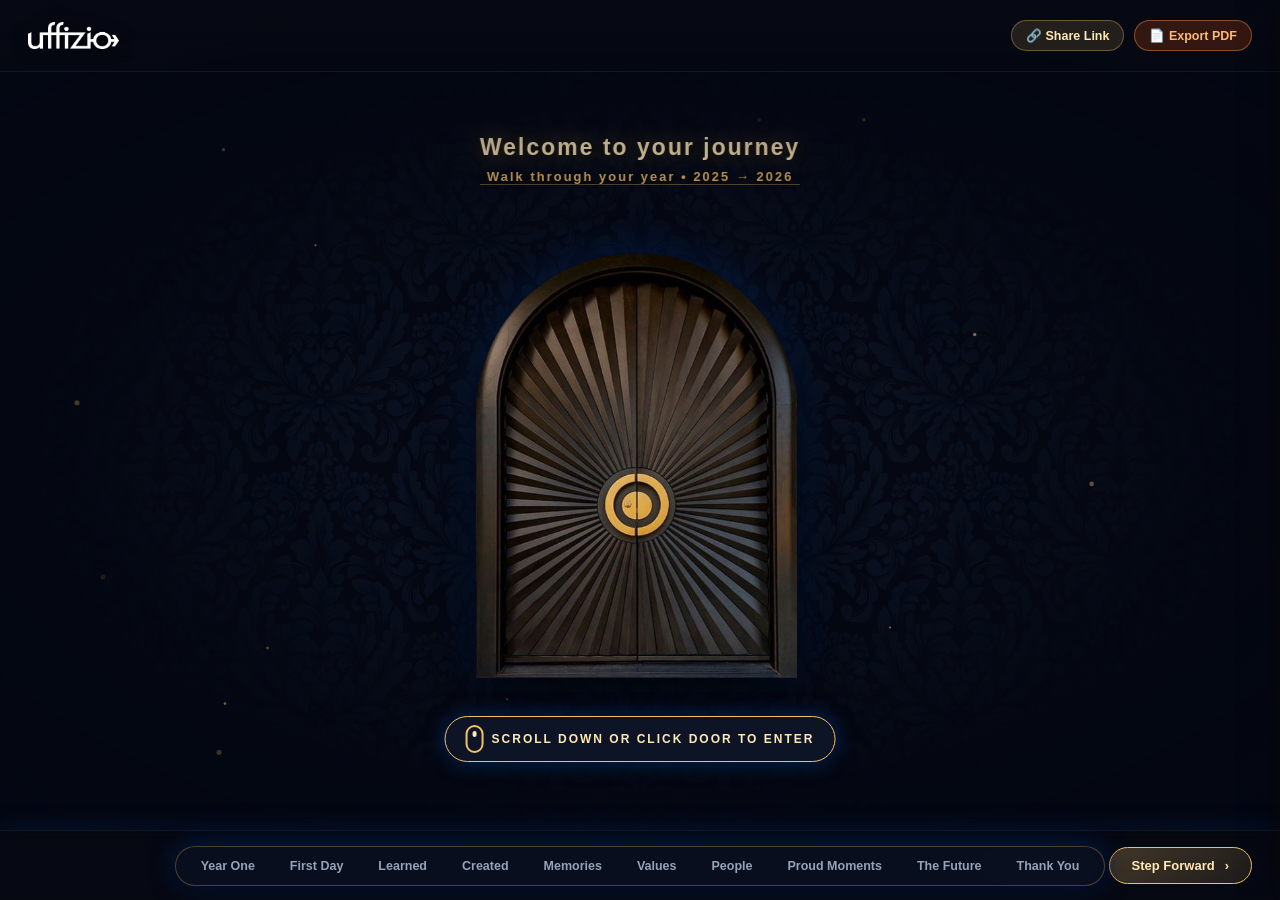
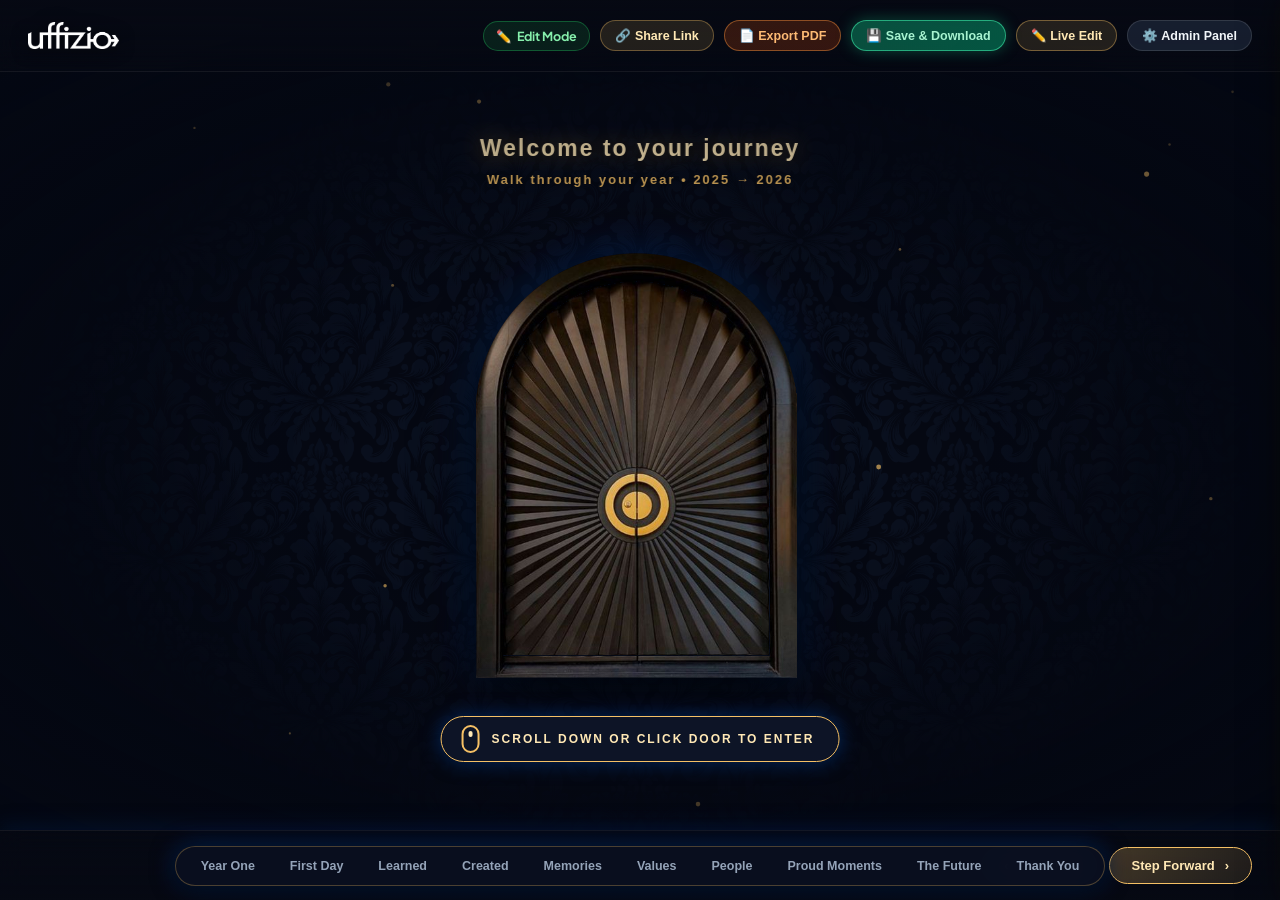
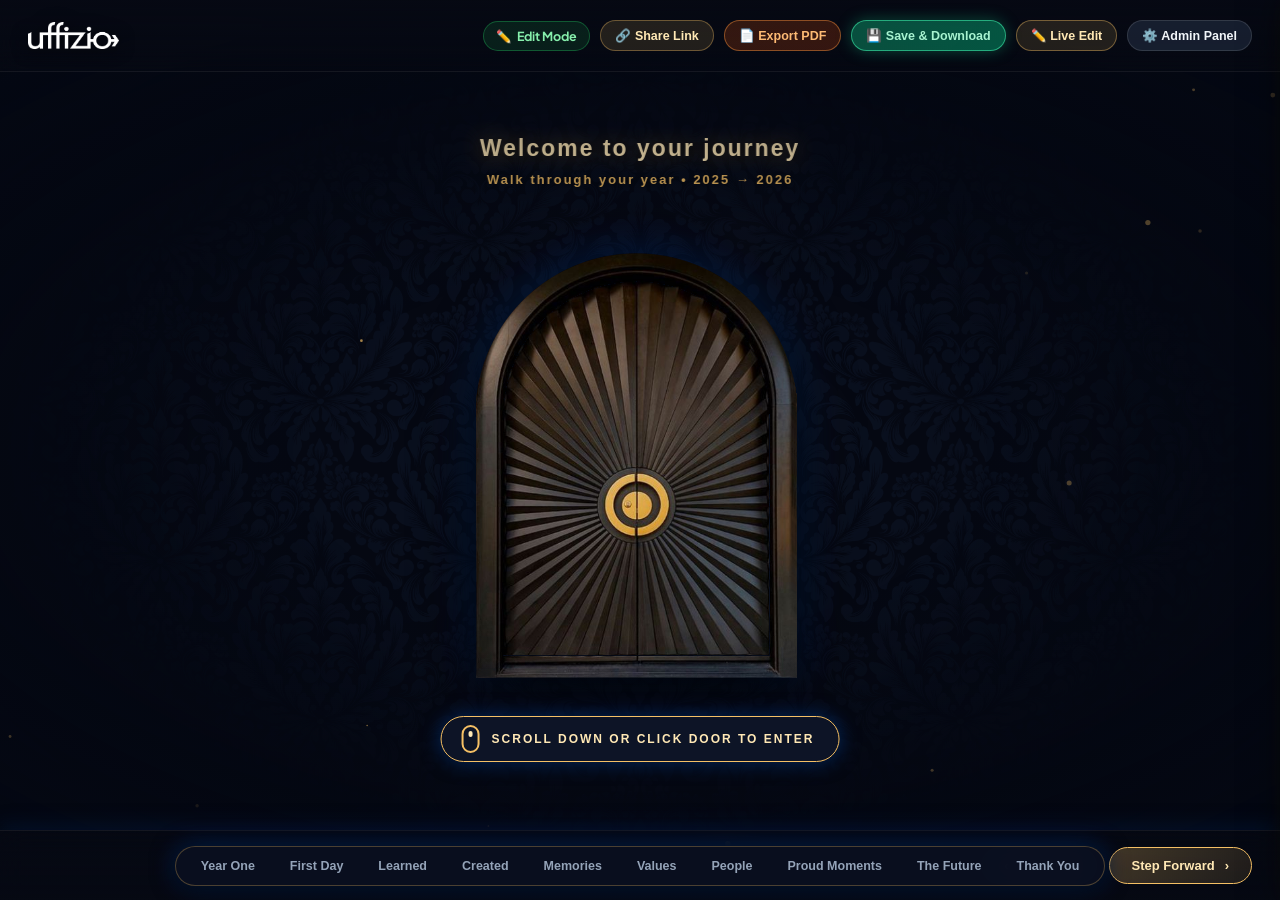
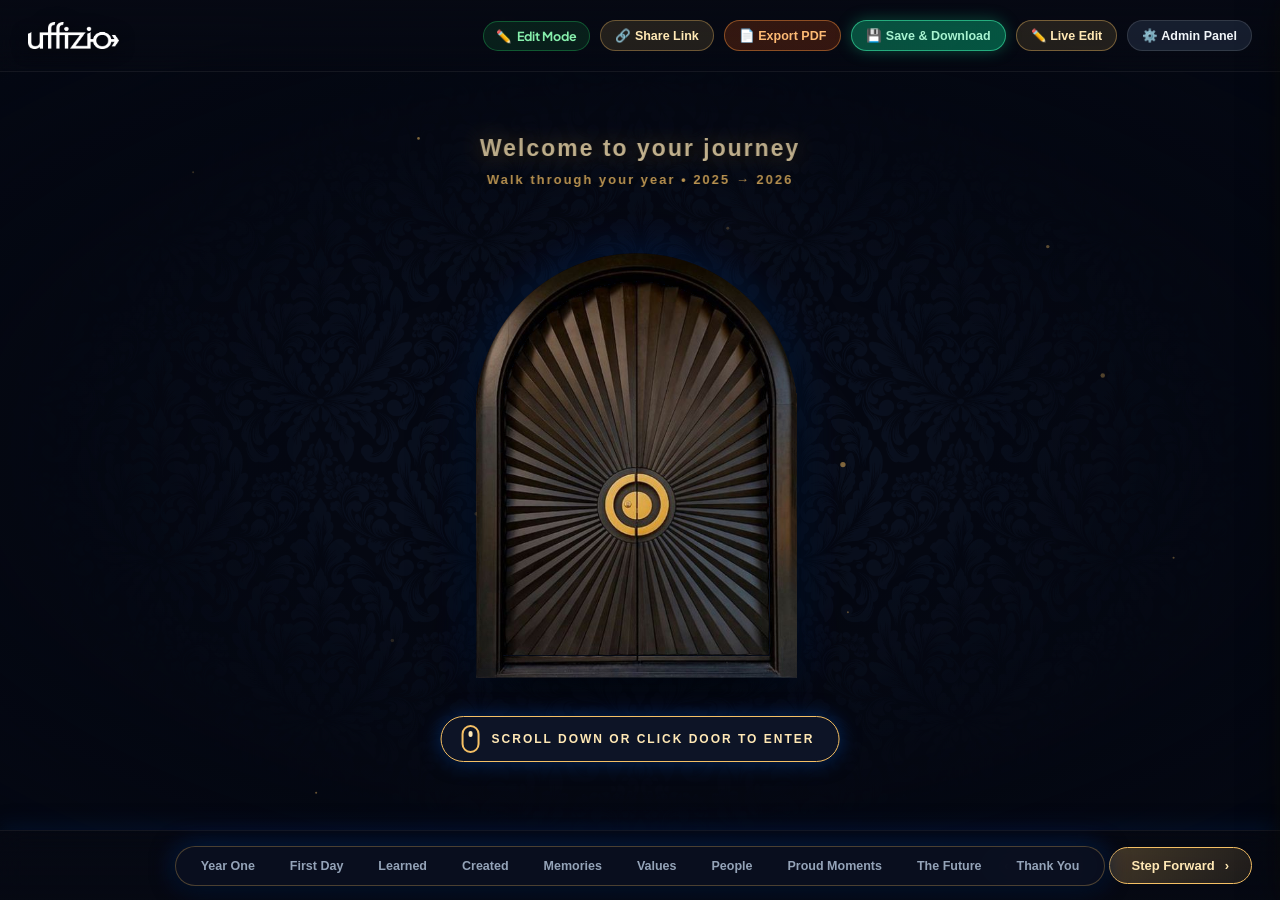
